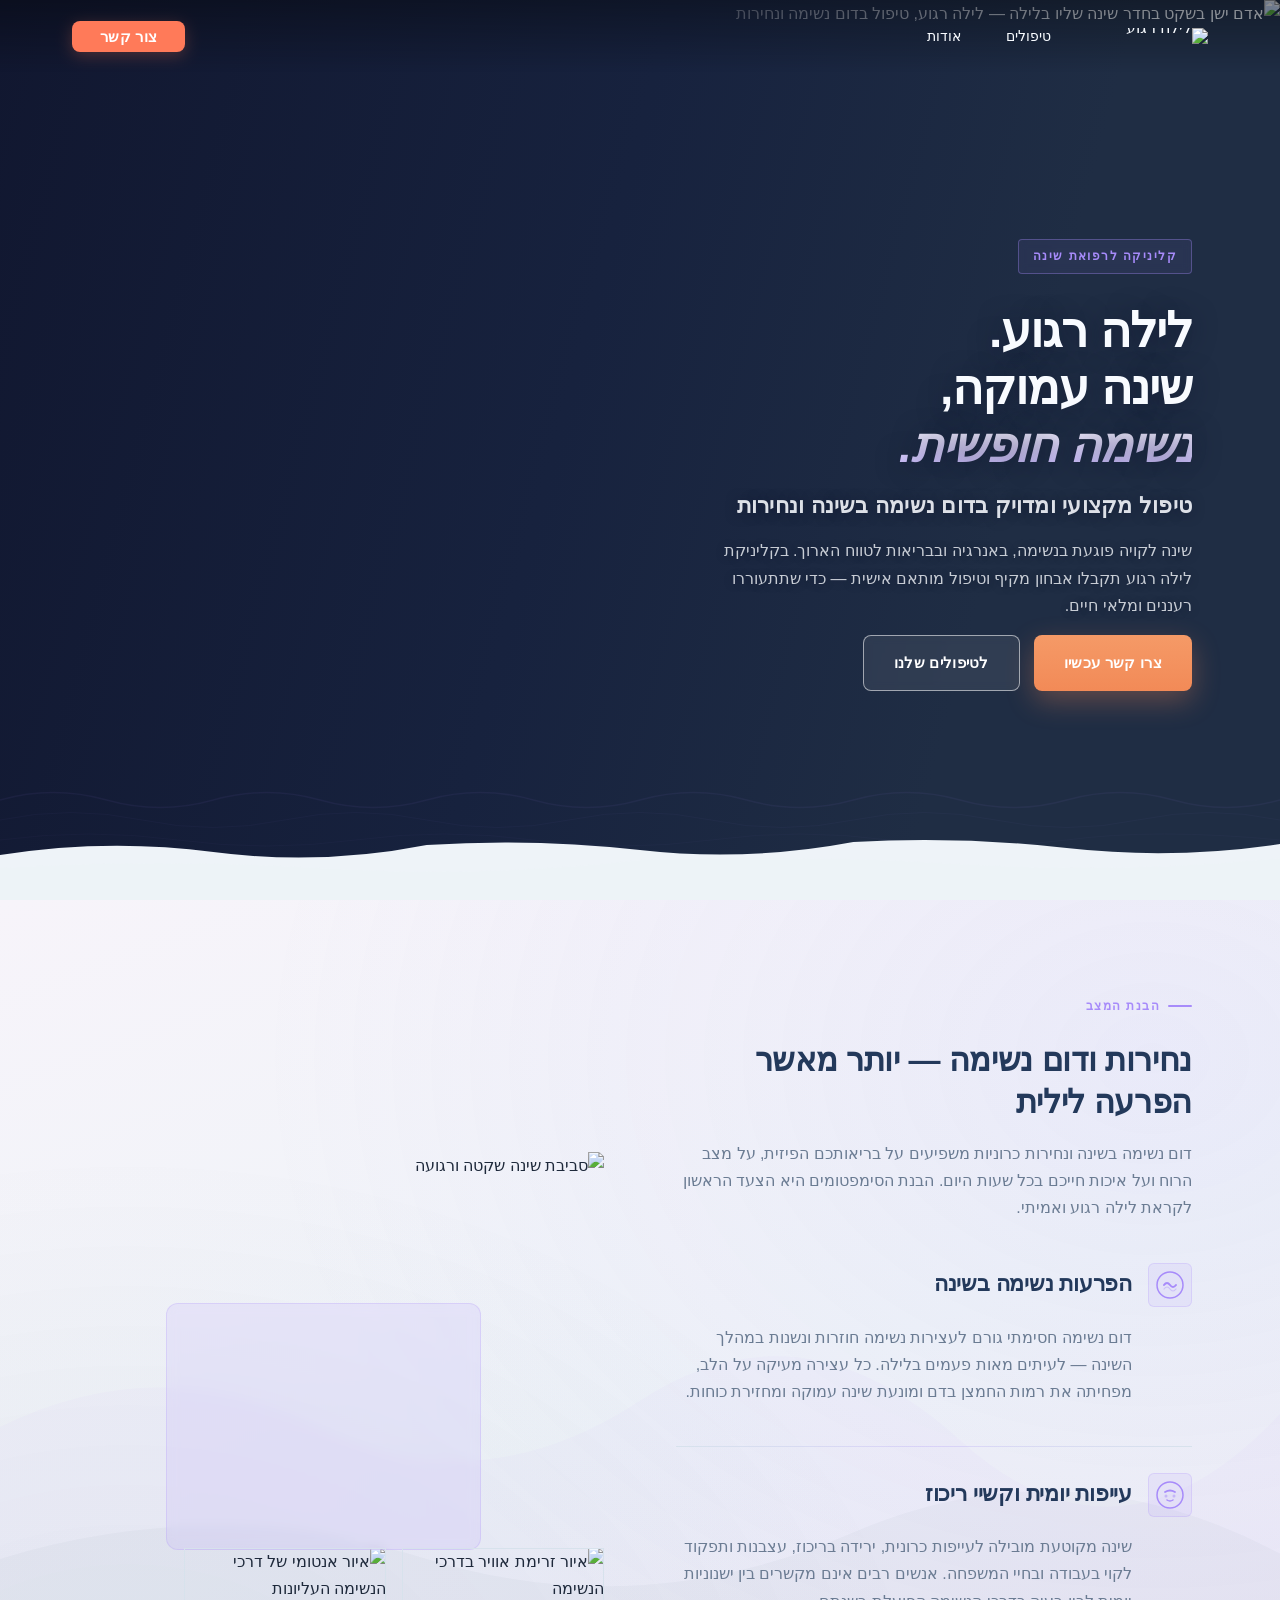
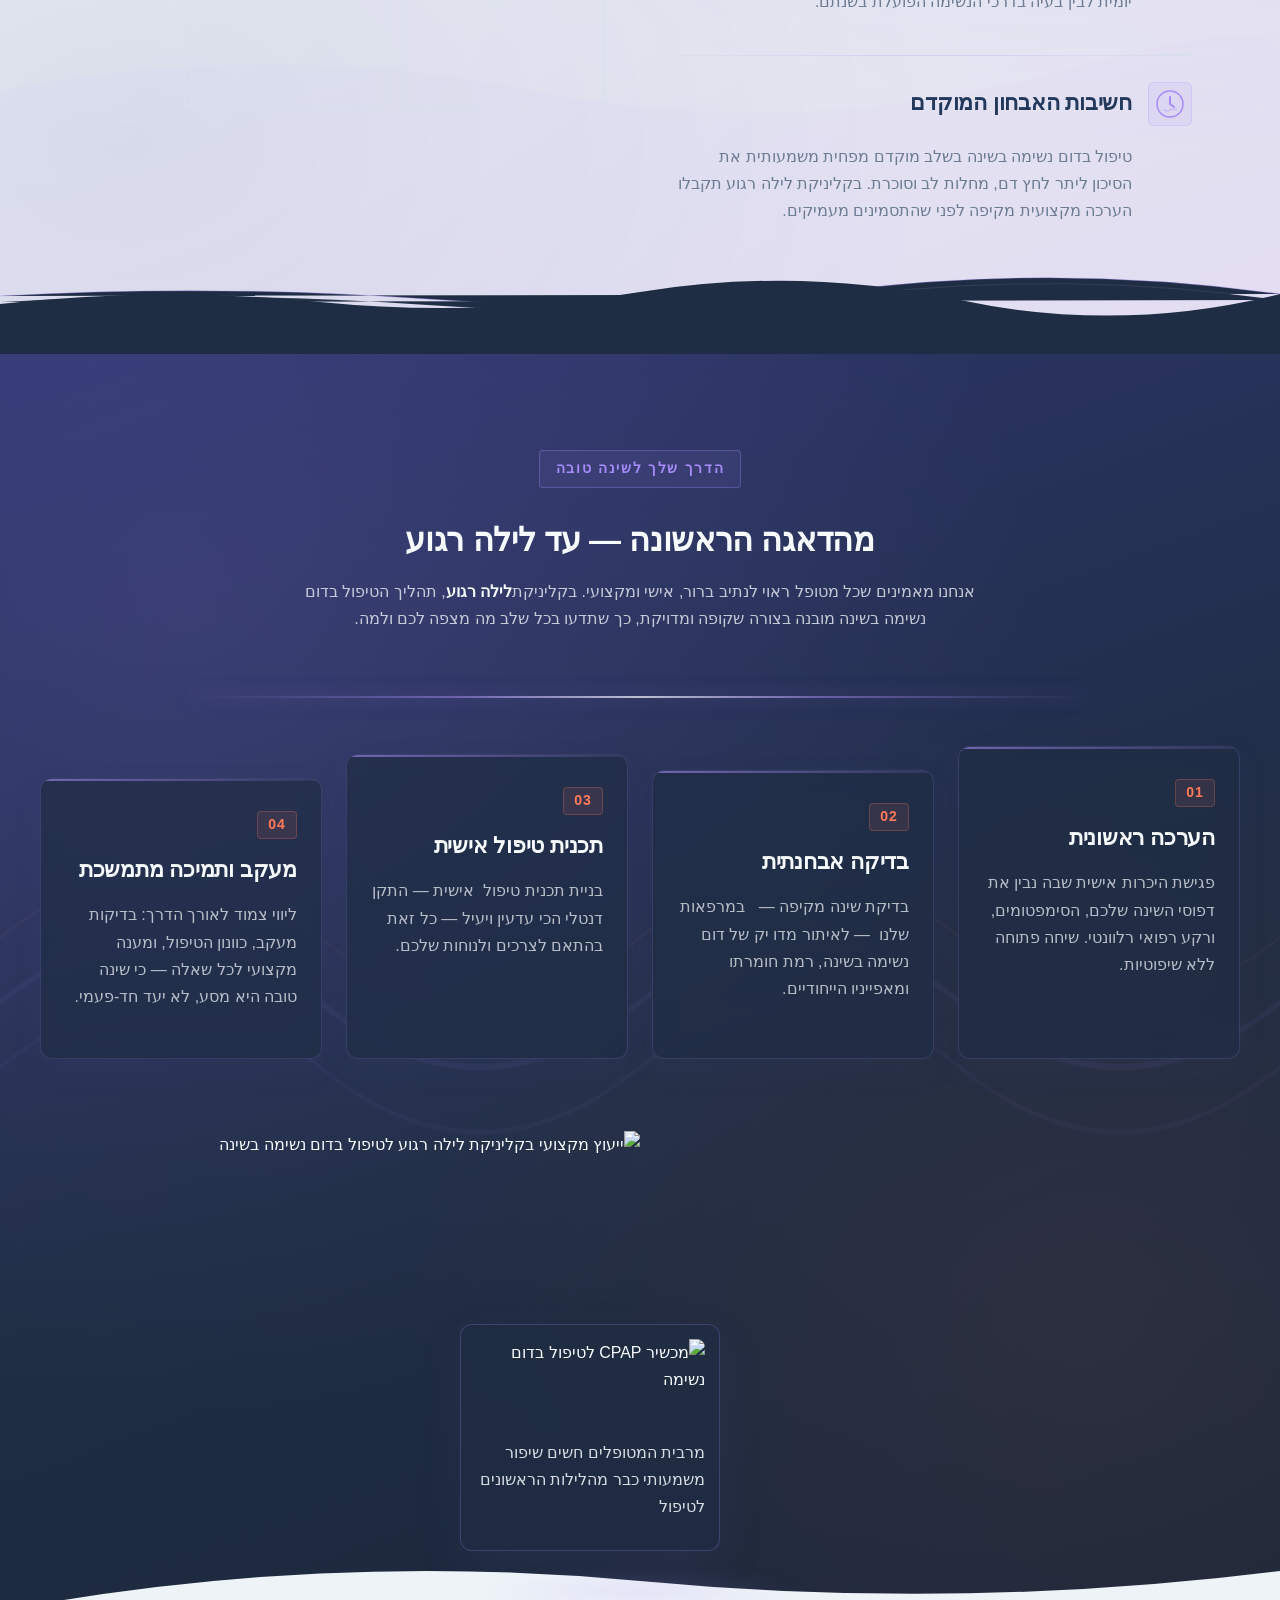
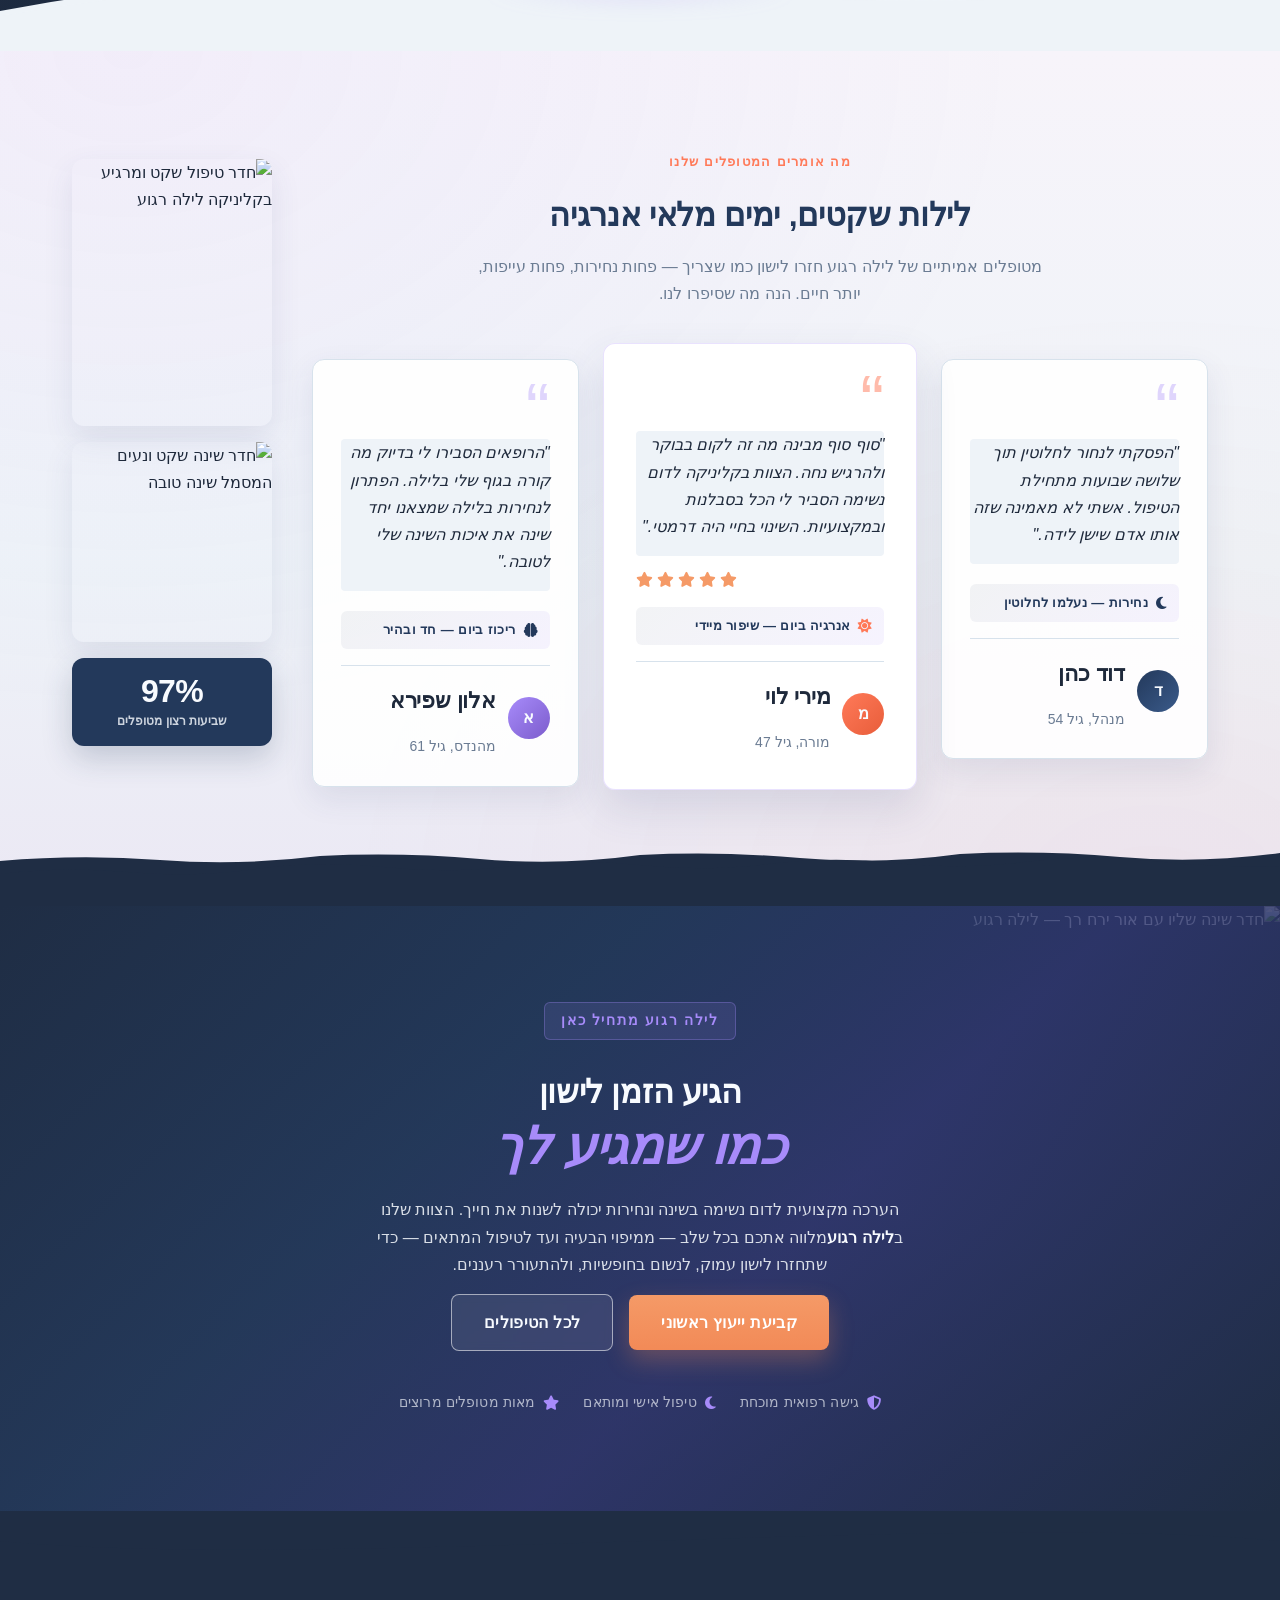
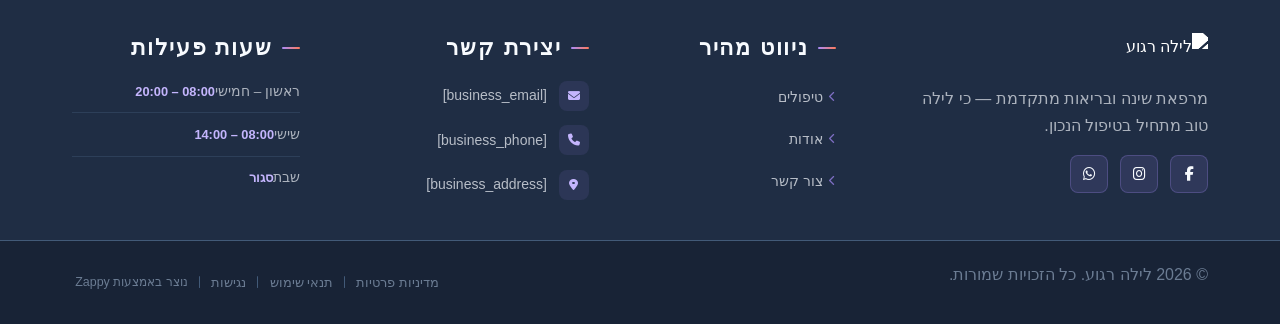
==== public/index.html @ 63074219 "Incremental sync: 1 page(s) — update_text" ====
<!doctype html><html dir="rtl" lang="he"><head><meta charset="UTF-8"><meta content="width=device-width,initial-scale=1" name="viewport"><meta content="index, follow" name="robots"><title>תישן סוף סוף בשקט הלילה — לילה רגוע</title><meta content="סובל מדום נשימה בשינה או נחירות מתישות? קליניקת לילה רגוע מציעה פתרונות רפואיים מתקדמים שישנו את חייך. קבל שינה עמוקה ובריאה — כבר הלילה." name="description"><meta content="לילה רגוע, טיפול בדום נשימה בשינה, פתרון לנחירות בלילה, קליניקה לדום נשימה, שיפור איכות השינה" name="keywords"><link href="/assets/favicon.ico" rel="icon" type="image/x-icon"><link href="/assets/favicon-16x16.png" rel="icon" type="image/png" sizes="16x16"><link href="/assets/favicon-32x32.png" rel="icon" type="image/png" sizes="32x32"><link href="/assets/favicon-48x48.png" rel="icon" type="image/png" sizes="48x48"><link href="/assets/favicon-192x192.png" rel="icon" type="image/png" sizes="192x192"><link href="/assets/favicon-512x512.png" rel="icon" type="image/png" sizes="512x512"><link href="/assets/apple-touch-icon.png" rel="apple-touch-icon"><script>!function(){"use strict";var t="9d8ff064-70f7-48c0-a234-11e7ed7a91ac",e="https://api.zappy5.com/api/analytics/track",a=18e5,n=2592e6,o=!0,i=!0,r=!0;var s=function(){var e="zappy_visitor_"+t,a=null;try{if(a=localStorage.getItem(e)){var o=JSON.parse(a),i=Date.now();if(i-o.created<n)return o.lastSeen=i,localStorage.setItem(e,JSON.stringify(o)),o.id}}catch(t){console.warn("Zappy Analytics: LocalStorage not available")}var r="zv_"+Date.now()+"_"+Math.random().toString(36).substr(2,9);try{localStorage.setItem(e,JSON.stringify({id:r,created:Date.now(),lastSeen:Date.now()}))}catch(t){}return r}(),c=function(){var e="zappy_session_"+t,n=null;try{if(n=sessionStorage.getItem(e)){var o=JSON.parse(n),i=Date.now();if(i-o.timestamp<a)return o.timestamp=i,sessionStorage.setItem(e,JSON.stringify(o)),o.id}}catch(t){console.warn("Zappy Analytics: SessionStorage not available")}var r="zs_"+Date.now()+"_"+Math.random().toString(36).substr(2,9);try{sessionStorage.setItem(e,JSON.stringify({id:r,timestamp:Date.now()}))}catch(t){}return r}();function l(a,n){n=n||{};var o={website_id:t,event_type:a,page_path:window.location.pathname,referrer:document.referrer||"direct",visitor_id:s,session_id:c,metadata:n};if(navigator.sendBeacon){var i=new Blob([JSON.stringify(o)],{type:"application/json"});navigator.sendBeacon(e,i)}else fetch(e,{method:"POST",headers:{"Content-Type":"application/json"},body:JSON.stringify(o),keepalive:!0}).catch(function(t){console.warn("Zappy Analytics: Failed to track event",t)})}o&&l("pageview",{title:document.title,url:window.location.href}),i&&document.addEventListener("click",function(t){var e=t.target;if("BUTTON"===e.tagName||e.closest("button")){var a="BUTTON"===e.tagName?e:e.closest("button");l("click",{element:"button",text:a.textContent.trim().substring(0,100),id:a.id||null,class:a.className||null})}else if("A"===e.tagName||e.closest("a")){var n="A"===e.tagName?e:e.closest("a");l("navigation",{element:"link",text:n.textContent.trim().substring(0,100),href:n.href,external:n.hostname!==window.location.hostname})}},!0),r&&document.addEventListener("submit",function(t){var e=t.target;l("form_submit",{form_id:e.id||null,form_name:e.name||null,form_action:e.action||null,form_method:e.method||"GET"})},!0);var d=Date.now();window.addEventListener("beforeunload",function(){l("page_unload",{time_on_page:Math.floor((Date.now()-d)/1e3),page_path:window.location.pathname})}),window.zappyAnalytics={track:l,getVisitorId:function(){return s},getSessionId:function(){return c}}}()</script><meta content="תישן סוף סוף בשקט הלילה — לילה רגוע" property="og:title"><meta content="סובל מדום נשימה בשינה או נחירות מתישות? קליניקת לילה רגוע מציעה פתרונות רפואיים מתקדמים שישנו את חייך. קבל שינה עמוקה ובריאה — כבר הלילה." property="og:description"><meta content="summary_large_image" name="twitter:card"><meta content="תישן סוף סוף בשקט הלילה — לילה רגוע" name="twitter:title"><meta content="סובל מדום נשימה בשינה או נחירות מתישות? קליניקת לילה רגוע מציעה פתרונות רפואיים מתקדמים שישנו את חייך. קבל שינה עמוקה ובריאה — כבר הלילה." name="twitter:description"><meta content="website" property="og:type"><meta content="he_IL" property="og:locale"><link href="https://cdnjs.cloudflare.com/ajax/libs/font-awesome/6.4.0/css/all.min.css" rel="stylesheet"><link href="/assets/favicon.ico" rel="icon" type="image/x-icon"><link href="/assets/favicon-16x16.png" rel="icon" type="image/png" sizes="16x16"><link href="/assets/favicon-32x32.png" rel="icon" type="image/png" sizes="32x32"><link href="/assets/favicon-48x48.png" rel="icon" type="image/png" sizes="48x48"><link href="/assets/favicon-192x192.png" rel="icon" type="image/png" sizes="192x192"><link href="/assets/favicon-512x512.png" rel="icon" type="image/png" sizes="512x512"><link href="/assets/apple-touch-icon.png" rel="apple-touch-icon"><link href="https://cdn.jsdelivr.net/npm/vanilla-cookieconsent@3/dist/cookieconsent.css" rel="stylesheet"><script src="https://cdn.jsdelivr.net/npm/vanilla-cookieconsent@3/dist/cookieconsent.umd.js"></script><script src="https://cdn.jsdelivr.net/gh/mickidum/acc_toolbar/acctoolbar/acctoolbar.min.js"></script><link href="/styles.css" rel="stylesheet"><style id="zappy-dropdown-submenu-styles">#navMenu li:has(.sub-menu),.nav-menu li:has(.sub-menu),.navbar li:has(.sub-menu),nav li:has(.sub-menu){position:relative}#navMenu .sub-menu,.nav-menu .sub-menu,.navbar .sub-menu,nav .sub-menu{display:block!important;position:absolute!important;top:100%;left:0;min-width:220px;background:#fff;border-radius:8px;box-shadow:0 8px 25px rgba(0,0,0,.15);padding:8px 0;opacity:0;visibility:hidden;transform:translateY(10px);transition:all .3s ease;z-index:1000;list-style:none;pointer-events:none}#navMenu li:hover>.sub-menu,.nav-menu li:hover>.sub-menu,.navbar li:hover>.sub-menu,nav li:hover>.sub-menu{opacity:1!important;visibility:visible!important;transform:translateY(0)!important;pointer-events:auto!important}.sub-menu li{list-style:none;margin:0;padding:0}.sub-menu a{display:block!important;padding:10px 16px!important;color:var(--text-dark,#333)!important;font-weight:500;text-decoration:none;white-space:nowrap;transition:background-color .2s}.sub-menu .zappy-nav-child>a{padding-left:28px!important;font-size:.9em!important;opacity:.85!important}[dir=rtl] .sub-menu .zappy-nav-child>a,html[lang=ar] .sub-menu .zappy-nav-child>a,html[lang=he] .sub-menu .zappy-nav-child>a{padding-left:10px!important;padding-right:28px!important}.sub-menu .zappy-nav-parent>a{font-weight:600!important}.sub-menu a:hover{background-color:#f5f5f5}[dir=rtl] .nav-menu .sub-menu,[dir=rtl] .navbar .sub-menu,[dir=rtl] nav .sub-menu,html[lang=ar] .nav-menu .sub-menu,html[lang=ar] .navbar .sub-menu,html[lang=ar] nav .sub-menu,html[lang=he] .nav-menu .sub-menu,html[lang=he] .navbar .sub-menu,html[lang=he] nav .sub-menu{left:auto!important;right:0!important}.sub-menu:empty,.sub-menu:not(:has(li)):not(:has(> a)),.sub-menu:not(:has(li:not(.zappy-hidden-menu-item))):not(:has(> a)){display:none!important;opacity:0!important;visibility:hidden!important;pointer-events:none!important}li:has(.menu-group-title):hover>.sub-menu{opacity:1!important;visibility:visible!important;transform:translateY(0)!important;pointer-events:auto!important}#navMenu>li>.menu-group-title,.nav-menu>li>.menu-group-title{display:inline-block;padding:.5rem 1rem;cursor:default;user-select:none}@media (max-width:768px){#navMenu .sub-menu,.nav-menu .sub-menu,.navbar .sub-menu,nav .sub-menu{position:static!important;transform:none!important;box-shadow:none!important;background:0 0!important;max-height:0;overflow:hidden;opacity:0;visibility:hidden;transition:max-height .3s ease,opacity .3s ease;padding:0!important;border-radius:0!important}#navMenu .sub-menu.mobile-expanded,.nav-menu .sub-menu.mobile-expanded,.navbar .sub-menu.mobile-expanded{max-height:none!important;overflow-y:visible!important;opacity:1!important;visibility:visible!important;padding:8px 0 8px 16px!important}[dir=rtl] .sub-menu.mobile-expanded,html[lang=he] .sub-menu.mobile-expanded{padding:8px 16px 8px 0!important}#navMenu li:hover>.sub-menu,.nav-menu li:hover>.sub-menu,.navbar li:hover>.sub-menu,nav li:hover>.sub-menu{opacity:0;visibility:hidden;pointer-events:none}#navMenu li>.sub-menu.mobile-expanded,.nav-menu li>.sub-menu.mobile-expanded,.navbar li>.sub-menu.mobile-expanded,nav li>.sub-menu.mobile-expanded{opacity:1!important;visibility:visible!important;pointer-events:auto!important}#navMenu li:has(.sub-menu),.nav-menu li:has(.sub-menu),.navbar li:has(.sub-menu),nav li:has(.sub-menu){display:flex!important;flex-wrap:wrap!important;align-items:center!important;position:relative!important;min-height:44px!important}#navMenu li:has(.sub-menu)>a,.nav-menu li:has(.sub-menu)>a,.navbar li:has(.sub-menu)>a,nav li:has(.sub-menu)>a{flex:1!important;min-width:0!important}#navMenu li:has(.sub-menu)>.menu-group-title,.nav-menu li:has(.sub-menu)>.menu-group-title,.navbar li:has(.sub-menu)>.menu-group-title,nav li:has(.sub-menu)>.menu-group-title{flex:1!important;min-width:0!important;padding:0!important;line-height:inherit!important}#navMenu li:has(.sub-menu)>.sub-menu,.nav-menu li:has(.sub-menu)>.sub-menu,.navbar li:has(.sub-menu)>.sub-menu,nav li:has(.sub-menu)>.sub-menu{flex-basis:100%!important;width:100%!important}#navMenu li:has(.sub-menu)>a [class*=arrow],#navMenu li:has(.sub-menu)>a [class*=chevron],.nav-menu li:has(.sub-menu)>a .fa-angle-down,.nav-menu li:has(.sub-menu)>a .fa-chevron-down,.nav-menu li:has(.sub-menu)>a [class*=arrow],.nav-menu li:has(.sub-menu)>a [class*=chevron],nav li:has(.sub-menu)>a [class*=arrow],nav li:has(.sub-menu)>a [class*=chevron]{display:none!important;visibility:hidden!important}.mobile-submenu-toggle{display:flex!important;align-items:center!important;justify-content:center!important;width:44px!important;height:auto!important;background:0 0!important;border:none!important;cursor:pointer!important;color:var(--text-dark)!important;position:static!important;flex-shrink:0!important;align-self:stretch!important;z-index:2!important;padding:0!important;margin:0!important}.mobile-submenu-toggle::after{content:''!important;width:0!important;height:0!important;border-left:6px solid transparent!important;border-right:6px solid transparent!important;border-top:7px solid currentColor!important;transition:transform .3s ease!important}.mobile-submenu-toggle.expanded::after{transform:rotate(180deg)!important}.sub-menu a{padding:10px 0!important;display:block!important;color:var(--text-dark)!important;white-space:normal!important}.sub-menu .zappy-nav-child>a{padding-left:28px!important;font-size:.9em!important;opacity:.85!important}[dir=rtl] .sub-menu .zappy-nav-child>a,html[lang=ar] .sub-menu .zappy-nav-child>a,html[lang=he] .sub-menu .zappy-nav-child>a{padding-left:0!important;padding-right:28px!important}.sub-menu .zappy-nav-parent>a{font-weight:600!important}#navMenu.active,.nav-menu.active{max-width:100vw!important;overflow-x:hidden!important;box-sizing:border-box!important}.navbar .sub-menu li a,.zappy-products-dropdown .sub-menu a,nav.navbar .sub-menu li a{color:var(--text-dark)!important}}@media (min-width:769px){.mobile-submenu-toggle{display:none!important}}</style><style id="mobile-lang-menu-deployed-css">@media (max-width:768px){.lang-switcher,.nav-container .lang-switcher,.nav-cta-container .lang-switcher,.nav-ecommerce-icons .lang-switcher,.nav-icons-left .lang-switcher,.navbar .lang-switcher,.navbar .nav-cta-container .lang-switcher{display:none!important}.mobile-lang-menu{width:100%;border-top:1px solid rgba(128,128,128,.2);padding:8px 0 0 0;margin-top:8px}.mobile-lang-toggle{display:flex!important;align-items:center;justify-content:space-between;width:100%;padding:12px 16px;background:0 0;border:none;cursor:pointer;font-size:15px;color:inherit;font-family:inherit}.mobile-lang-toggle::after{content:'';display:inline-block;width:8px;height:8px;border-right:2px solid currentColor;border-bottom:2px solid currentColor;transform:rotate(45deg);transition:transform .3s ease;margin-left:8px}.mobile-lang-toggle.expanded::after{transform:rotate(-135deg)}.mobile-lang-options{max-height:0;overflow:hidden;transition:max-height .3s ease}.mobile-lang-options.expanded{max-height:300px}.mobile-lang-option{display:flex!important;align-items:center;gap:10px;padding:10px 24px;text-decoration:none;color:inherit;font-size:14px;font-family:inherit}.mobile-lang-option:hover{background:rgba(128,128,128,.1)}.mobile-lang-option.active{font-weight:600;opacity:.7;pointer-events:none}.mobile-lang-option img{width:20px;height:20px;border-radius:50%}}@media (min-width:769px){.mobile-lang-menu{display:none!important}}</style><style id="zappy-widget-visibility">#mic-access-tool-box,#mic-access-tool-general-button,#mic-init-access-tool #mic-access-tool-box,#mic-init-access-tool #mic-access-tool-general-button,#mic-init-access-tool .mic-access-tool-general-button,._access-icon,._access-menu,.mic-access-tool-box,.mic-access-tool-general-button,div[id*=mic-access-tool-box]{display:none!important;visibility:hidden!important;opacity:0!important;pointer-events:none!important}</style></head><body><nav class="navbar" dir="rtl"><button aria-label="Menu" class="mobile-toggle" id="mobileToggle"><svg viewBox="0 0 24 24" height="24" width="24" fill="none" class="hamburger-icon"><path d="M3 12h18M3 6h18M3 18h18" stroke="currentColor" stroke-width="2" stroke-linecap="round"></path></svg><svg viewBox="0 0 24 24" height="24" width="24" fill="none" class="close-icon" style="display:none"><path d="M18 6L6 18M6 6l12 12" stroke="currentColor" stroke-width="2" stroke-linecap="round"></path></svg></button><button aria-label="Call" class="phone-header-btn" data-phone="[business_phone]"><svg viewBox="0 0 24 24" height="20" width="20" fill="currentColor"><path d="M22 16.92v3a2 2 0 0 1-2.18 2 19.79 19.79 0 0 1-8.63-3.07 19.5 19.5 0 0 1-6-6 19.79 19.79 0 0 1-3.07-8.67A2 2 0 0 1 4.11 2h3a2 2 0 0 1 2 1.72 12.84 12.84 0 0 0 .7 2.81 2 2 0 0 1-.45 2.11L8.09 9.91a16 16 0 0 0 6 6l1.27-1.27a2 2 0 0 1 2.11-.45 12.84 12.84 0 0 0 2.81.7A2 2 0 0 1 22 16.92z"></path></svg></button><div class="nav-container"><div class="nav-right-group"><div class="nav-brand"><a href="/" class="logo-link"><img alt="לילה רגוע" src="/assets/logo.webp" class="logo"></a></div><ul class="nav-menu" id="navMenu"><li><a href="/treatments">טיפולים</a></li><li><a href="/about">אודות</a></li></ul></div><div class="nav-cta-container"><a href="/contact" class="nav-cta-btn">צור קשר</a></div></div></nav><script>window.addEventListener("load",function(){const e=document.querySelector(".navbar, nav, header");if(!e)return void console.log("[Navbar] Navbar element not found");let t=document.getElementById("mobileToggle")||document.querySelector(".mobile-toggle")||document.querySelector(".hamburger")||document.querySelector(".hamburger-menu")||document.querySelector(".menu-toggle")||document.querySelector(".burger-menu")||document.querySelector('[aria-label="Menu"]')||document.querySelector('[aria-label="תפריט"]');const o=document.querySelector(".phone-header-btn"),n=window.getComputedStyle(e);let r=n.backgroundColor;if(console.log("[Navbar] Initial navbar background:",r),"transparent"===r||"rgba(0, 0, 0, 0)"===r||r.startsWith("rgba")&&r.includes(", 0)")){const e=n.backgroundImage;if(e&&"none"!==e)console.log("[Navbar] Navbar has background image/gradient, using dark text"),r="rgb(240, 240, 240)";else{const e=window.getComputedStyle(document.body).backgroundColor;console.log("[Navbar] Navbar transparent, using body background:",e),r=e}}const i=r.match(/\d+/g);if(i&&i.length>=3){const e=(.299*parseInt(i[0])+.587*parseInt(i[1])+.114*parseInt(i[2]))/255;console.log("[Navbar] Mobile button colors preserved from Claude CSS (luminance:",e.toFixed(2)+")");const n=document.createElement("style");n.id="zappy-mobile-nav-fix";document.documentElement.lang;document.documentElement.dir,n.textContent='\n        /* Hide mobile buttons on desktop, show only on mobile */\n        @media (min-width: 769px) {\n          .mobile-toggle,\n          .phone-header-btn {\n            display: none !important;\n          }\n        }\n        \n        /* Show and position mobile buttons correctly on mobile */\n        @media (max-width: 768px) {\n          .mobile-toggle,\n          .phone-header-btn {\n            position: absolute !important;\n            top: 50% !important;\n            transform: translateY(-50%) !important;\n            z-index: 1001 !important;\n            display: flex !important;\n            align-items: center !important;\n            justify-content: center !important;\n            width: 36px !important;\n            height: 36px !important;\n            border-radius: 50% !important;\n            border: none !important;\n            cursor: pointer !important;\n            padding: 6px !important;\n            background: none !important;\n            color: var(--nav-text, var(--text-dark)) !important;\n          }\n          \n          /* LTR positioning (default): hamburger LEFT, phone RIGHT */\n          html:not([dir="rtl"]):not([lang="he"]):not([lang="ar"]) .mobile-toggle,\n          html[dir="ltr"] .mobile-toggle {\n            left: 12px !important;\n            right: auto !important;\n          }\n          html:not([dir="rtl"]):not([lang="he"]):not([lang="ar"]) .phone-header-btn,\n          html[dir="ltr"] .phone-header-btn {\n            right: 12px !important;\n            left: auto !important;\n          }\n          \n          /* RTL positioning: hamburger RIGHT, phone LEFT */\n          html[dir="rtl"] .mobile-toggle,\n          html[lang="he"] .mobile-toggle,\n          html[lang="ar"] .mobile-toggle {\n            right: 12px !important;\n            left: auto !important;\n          }\n          html[dir="rtl"] .phone-header-btn,\n          html[lang="he"] .phone-header-btn,\n          html[lang="ar"] .phone-header-btn {\n            left: 12px !important;\n            right: auto !important;\n          }\n          \n          /* CRITICAL: Ensure nav-container has min-height on mobile */\n          /* All children are positioned absolutely/fixed on mobile, so height:auto collapses to 0 */\n          .nav-container {\n            min-height: 70px !important;\n            position: relative !important;\n          }\n          \n          /* Ensure SVG icons are properly sized and inherit color */\n          .mobile-toggle svg,\n          .phone-header-btn svg {\n            width: 24px !important;\n            height: 24px !important;\n            /* Don\'t force display - let JavaScript control hamburger/close toggle */\n          }\n          \n          /* Reset nav-cta-container on mobile - remove desktop box-shadow/padding */\n          /* that creates a visible ghost box when CTA button is hidden */\n          .nav-cta-container {\n            box-shadow: none !important;\n            padding: 0 !important;\n          }\n          \n          /* Hide nav-cta-container entirely on mobile when there\'s no lang-switcher */\n          /* (only the CTA button is inside, and it\'s hidden on mobile) */\n          .nav-cta-container:not(:has(.lang-switcher)) {\n            display: none !important;\n          }\n          \n          /* CRITICAL: Prevent hero image fade gradient from bleeding over headline text */\n          /* The .image-fade-gradient has bottom: -30px (extends below parent) */\n          /* On mobile stacked layout, this overlaps the h1 text below the image */\n          .hero-image-column {\n            overflow: hidden !important;\n          }\n          .image-fade-gradient {\n            bottom: 0 !important;\n          }\n          \n          /* Hide desktop language switcher on mobile - hamburger menu handles it */\n          /* High specificity to override stored CSS */\n          .lang-switcher,\n          .nav-cta-container .lang-switcher,\n          .nav-container .lang-switcher,\n          .navbar .lang-switcher,\n          .navbar .nav-cta-container .lang-switcher {\n            display: none !important;\n          }\n        }\n      ';const r=document.getElementById("zappy-mobile-nav-fix");r&&r.remove(),document.head.appendChild(n),console.log("[Navbar] Critical CSS injected for mobile nav positioning");const l=window.innerWidth<=768;if(t){const e=t.querySelector(".hamburger-icon"),o=t.querySelector(".close-icon");e&&(e.style.setProperty("width","24px","important"),e.style.setProperty("height","24px","important"),e.style.setProperty("display","block","important")),o&&(o.style.setProperty("width","24px","important"),o.style.setProperty("height","24px","important"),o.style.setProperty("display","none","important")),l?(t.style.setProperty("position","absolute","important"),t.style.setProperty("top","50%","important"),t.style.setProperty("transform","translateY(-50%)","important"),t.style.setProperty("z-index","1001","important"),t.style.removeProperty("left"),t.style.removeProperty("right"),console.log("[Navbar] Mobile toggle positioning applied (mobile viewport)")):(t.style.removeProperty("position"),t.style.removeProperty("top"),t.style.removeProperty("transform"),t.style.removeProperty("z-index"),t.style.removeProperty("left"),t.style.removeProperty("right"),console.log("[Navbar] Desktop viewport - cleared mobile toggle inline positioning"))}if(o){const e=o.querySelector("svg");e&&(e.style.width="24px",e.style.height="24px",e.setAttribute("width","24"),e.setAttribute("height","24")),l?(o.style.setProperty("position","absolute","important"),o.style.setProperty("top","50%","important"),o.style.setProperty("transform","translateY(-50%)","important"),o.style.setProperty("z-index","1001","important"),o.style.removeProperty("left"),o.style.removeProperty("right"),console.log("[Navbar] Phone button positioning applied (mobile viewport)")):(o.style.removeProperty("position"),o.style.removeProperty("top"),o.style.removeProperty("transform"),o.style.removeProperty("z-index"),o.style.removeProperty("left"),o.style.removeProperty("right"),console.log("[Navbar] Desktop viewport - cleared phone button inline positioning"))}}else console.log("[Navbar] Could not parse background color:",r);t=document.getElementById("mobileToggle")||document.querySelector(".mobile-toggle")||document.querySelector(".hamburger")||document.querySelector(".hamburger-menu")||document.querySelector(".menu-toggle")||document.querySelector(".burger-menu")||document.querySelector('[aria-label="Menu"]')||document.querySelector('[aria-label="תפריט"]');const l=document.getElementById("navMenu")||document.querySelector(".nav-menu")||document.querySelector(".nav-links")||document.querySelector("nav ul:not(.submenu)");if(!t||!l)return void console.log("[Navbar] Mobile toggle or menu not found:",{toggle:!!t,menu:!!l});l.id||(l.id="navMenu"),console.log("[Navbar] Initializing mobile menu...");const a=t.cloneNode(!0);t.parentNode.replaceChild(a,t),a.addEventListener("click",function(e){e.preventDefault(),e.stopPropagation();const t=this.querySelector(".hamburger-icon"),o=this.querySelector(".close-icon");l.classList.contains("active")?(l.classList.remove("active"),t&&t.style.setProperty("display","block","important"),o&&o.style.setProperty("display","none","important"),document.body.style.overflow="",console.log("[Navbar] Menu closed")):(l.classList.add("active"),t&&t.style.setProperty("display","none","important"),o&&o.style.setProperty("display","block","important"),document.body.style.overflow="hidden",console.log("[Navbar] Menu opened"))}),l.querySelectorAll("a").forEach(function(e){e.addEventListener("click",function(){if("#"===this.getAttribute("href"))return;const e=a.querySelector(".hamburger-icon"),t=a.querySelector(".close-icon");l.classList.remove("active"),e&&e.style.setProperty("display","block","important"),t&&t.style.setProperty("display","none","important"),document.body.style.overflow="",console.log("[Navbar] Menu closed (link clicked)")})});var s=l.querySelectorAll(".dropdown-toggle");s.forEach(function(e){e.addEventListener("click",function(e){e.preventDefault(),e.stopPropagation();var t=this.closest(".nav-dropdown");t&&(t.parentNode.querySelectorAll(".nav-dropdown.open").forEach(function(e){e!==t&&e.classList.remove("open")}),t.classList.toggle("open"),console.log("[Navbar] Dropdown toggled:",t.classList.contains("open")?"open":"closed"))})}),document.addEventListener("click",function(e){e.target.closest(".nav-dropdown")||document.querySelectorAll(".nav-dropdown.open").forEach(function(e){e.classList.remove("open")})}),console.log("[Navbar] Dropdown handlers initialized for "+s.length+" dropdowns"),o&&o.addEventListener("click",function(){const e=document.querySelectorAll('a[href^="tel:"]'),t=e.length>0?e[0].getAttribute("href").replace("tel:",""):"[business_phone]";window.location.href="tel:"+t,console.log("[Navbar] Phone button clicked")}),console.log("[Navbar] Mobile menu initialized successfully");const p=function(){const e=document.querySelector(".whatsapp-float");e&&(window.innerWidth>=769?(e.style.setProperty("display","none","important"),e.style.setProperty("visibility","hidden","important"),e.style.setProperty("opacity","0","important"),e.style.setProperty("pointer-events","none","important"),console.log("[WhatsApp] Button hidden on desktop")):(e.style.removeProperty("display"),e.style.removeProperty("visibility"),e.style.removeProperty("opacity"),e.style.removeProperty("pointer-events"),console.log("[WhatsApp] Button visible on mobile")))};let c;p(),window.addEventListener("resize",function(){clearTimeout(c),c=setTimeout(p,100)})})</script><main><section class="index-hero-section" data-layout-spec="בית-hero" dir="rtl" data-hero-type="fullscreen-scrim"><div class="index-hero-bg"><img alt="אדם ישן בשקט בחדר שינה שליו בלילה — לילה רגוע, טיפול בדום נשימה ונחירות" src="/assets/site-index-hero-image-1.webp" data-context="Dark atmospheric twilight bedroom scene for a sleep apnea and snoring medical clinic called Peaceful Night. Serene nighttime atmosphere with deep navy and indigo tones. A person sleeping peacefully in a calm, dimly lit bedroom with soft moonlight filtering through sheer curtains. The mood is medically reassuring and deeply tranquil — not dramatic or clinical. Subtle blue-purple gradient lighting, crisp white bedding, faint breathing-wave light patterns in the background. Premium sleep health editorial photography style." data-placeholder="index-hero-image-1" height="900" width="1440" data-hero-bg="true"></div><div class="index-hero-scrim" aria-hidden="true"></div><div class="index-hero-wave-texture" aria-hidden="true"><svg viewBox="0 0 1440 200" xmlns="http://www.w3.org/2000/svg" preserveAspectRatio="none" aria-hidden="true" data-no-icon-edit="true" class="index-hero-breath-wave"><path d="M0,100 Q60,85 120,100 T240,100 T360,100 T480,100 T600,100 T720,100 T840,100 T960,100 T1080,100 T1200,100 T1320,100 T1440,100" fill="none" stroke="rgba(167,139,250,0.06)" stroke-width="1.5"></path><path d="M0,120 Q80,105 160,120 T320,120 T480,120 T640,120 T800,120 T960,120 T1120,120 T1280,120 T1440,120" fill="none" stroke="rgba(167,139,250,0.04)" stroke-width="1"></path><path d="M0,140 Q100,128 200,140 T400,140 T600,140 T800,140 T1000,140 T1200,140 T1440,140" fill="none" stroke="rgba(167,139,250,0.03)" stroke-width="1"></path></svg></div><div class="index-hero-container"><div class="index-hero-content"><span class="index-hero-label">קליניקה לרפואת שינה</span><h1 class="index-hero-h1">לילה רגוע.<br>שינה עמוקה,<br><em class="index-hero-serif">נשימה חופשית.</em></h1><h3 class="index-hero-h3">טיפול מקצועי ומדויק בדום נשימה בשינה ונחירות</h3><p class="index-hero-body">שינה לקויה פוגעת בנשימה, באנרגיה ובבריאות לטווח הארוך. בקליניקת לילה רגוע תקבלו אבחון מקיף וטיפול מותאם אישית — כדי שתתעוררו רעננים ומלאי חיים.</p><div class="index-hero-ctas"><a href="/contact" class="index-hero-btn-primary">צרו קשר עכשיו</a><a href="/treatments" class="index-hero-btn-secondary">לטיפולים שלנו</a></div></div></div><div class="index-hero-divider-wrapper"><svg viewBox="0 0 1440 90" xmlns="http://www.w3.org/2000/svg" preserveAspectRatio="none" aria-hidden="true" data-no-icon-edit="true"><path d="M0,90 L0,45 Q120,28 240,42 T480,35 Q600,28 720,40 T960,32 Q1080,26 1200,38 T1440,34 L1440,90 Z" fill="#EEF3F8"></path><path d="M0,90 L0,58 Q180,48 360,58 T720,50 Q900,44 1080,54 T1440,48 L1440,90 Z" fill="#EEF3F8" opacity="0.5"></path></svg></div></section><section class="index-conditions-section" data-layout-spec="בית-conditions" dir="rtl"><div class="index-conditions-section__topo-bg" aria-hidden="true"><svg viewBox="0 0 1200 400" xmlns="http://www.w3.org/2000/svg" preserveAspectRatio="none" aria-hidden="true" data-no-icon-edit="true" height="100%" width="100%"><path d="M0,200 Q150,170 300,200 T600,190 T900,205 T1200,195 L1200,400 L0,400 Z" fill="rgba(167,139,250,0.04)"></path><path d="M0,250 Q200,225 400,250 T800,240 T1200,248 L1200,400 L0,400 Z" fill="rgba(35,57,91,0.03)"></path><path d="M0,300 Q250,280 500,300 T1000,292 T1200,298 L1200,400 L0,400 Z" fill="rgba(167,139,250,0.03)"></path></svg></div><div class="index-conditions-section__container"><div class="index-conditions-section__text-col"><div class="index-conditions-section__label">הבנת המצב</div><h2 class="index-conditions-section__heading">נחירות ודום נשימה — יותר מאשר הפרעה לילית</h2><p class="index-conditions-section__intro">דום נשימה בשינה ונחירות כרוניות משפיעים על בריאותכם הפיזית, על מצב הרוח ועל איכות חייכם בכל שעות היום. הבנת הסימפטומים היא הצעד הראשון לקראת לילה רגוע ואמיתי.</p><div class="index-conditions-section__conditions-list"><article class="index-conditions-section__condition-item"><div class="index-conditions-section__condition-icon" aria-hidden="true"><svg viewBox="0 0 28 28" xmlns="http://www.w3.org/2000/svg" height="28" width="28" data-element-type="icon" data-icon-type="svg" fill="none"><circle cx="14" cy="14" r="13" stroke="currentColor" stroke-width="1.5"></circle><path d="M8 14 Q11 10 14 14 Q17 18 20 14" fill="none" stroke="currentColor" stroke-width="2" stroke-linecap="round"></path><path d="M8 18 Q11 14 14 18 Q17 22 20 18" fill="none" stroke="currentColor" stroke-width="1.2" stroke-linecap="round" opacity="0.4"></path></svg></div><div class="index-conditions-section__condition-content"><h3 class="index-conditions-section__condition-title">הפרעות נשימה בשינה</h3><p class="index-conditions-section__condition-text">דום נשימה חסימתי גורם לעצירות נשימה חוזרות ונשנות במהלך השינה — לעיתים מאות פעמים בלילה. כל עצירה מעיקה על הלב, מפחיתה את רמות החמצן בדם ומונעת שינה עמוקה ומחזירת כוחות.</p></div></article><div class="index-conditions-section__divider" aria-hidden="true"></div><article class="index-conditions-section__condition-item"><div class="index-conditions-section__condition-icon" aria-hidden="true"><svg viewBox="0 0 28 28" xmlns="http://www.w3.org/2000/svg" height="28" width="28" data-element-type="icon" data-icon-type="svg" fill="none"><circle cx="14" cy="14" r="13" stroke="currentColor" stroke-width="1.5"></circle><path d="M9 11 Q14 8 19 11" fill="none" stroke="currentColor" stroke-width="1.8" stroke-linecap="round"></path><circle cx="10" cy="15" r="1.5" fill="currentColor" opacity="0.5"></circle><circle cx="18" cy="15" r="1.5" fill="currentColor" opacity="0.5"></circle><path d="M11 19 Q14 21 17 19" fill="none" stroke="currentColor" stroke-width="1.5" stroke-linecap="round"></path></svg></div><div class="index-conditions-section__condition-content"><h3 class="index-conditions-section__condition-title">עייפות יומית וקשיי ריכוז</h3><p class="index-conditions-section__condition-text">שינה מקוטעת מובילה לעייפות כרונית, ירידה בריכוז, עצבנות ותפקוד לקוי בעבודה ובחיי המשפחה. אנשים רבים אינם מקשרים בין ישנוניות יומית לבין בעיה בדרכי הנשימה הפועלת בשנתם.</p></div></article><div class="index-conditions-section__divider" aria-hidden="true"></div><article class="index-conditions-section__condition-item"><div class="index-conditions-section__condition-icon" aria-hidden="true"><svg viewBox="0 0 28 28" xmlns="http://www.w3.org/2000/svg" height="28" width="28" data-element-type="icon" data-icon-type="svg" fill="none"><circle cx="14" cy="14" r="13" stroke="currentColor" stroke-width="1.5"></circle><path d="M14 7 L14 14 L18 17" fill="none" stroke="currentColor" stroke-width="2" stroke-linecap="round" stroke-linejoin="round"></path><path d="M8 20 Q11 22 14 20 Q17 18 20 20" fill="none" stroke="currentColor" stroke-width="1.2" stroke-linecap="round" opacity="0.5"></path></svg></div><div class="index-conditions-section__condition-content"><h3 class="index-conditions-section__condition-title">חשיבות האבחון המוקדם</h3><p class="index-conditions-section__condition-text">טיפול בדום נשימה בשינה בשלב מוקדם מפחית משמעותית את הסיכון ליתר לחץ דם, מחלות לב וסוכרת. בקליניקת לילה רגוע תקבלו הערכה מקצועית מקיפה לפני שהתסמינים מעמיקים.</p></div></article></div></div><div class="index-conditions-section__visual-col" aria-hidden="false"><div class="index-conditions-section__tile-grid"><div class="index-conditions-section__tile index-conditions-section__tile--tall"><img alt="סביבת שינה שקטה ורגועה" src="/assets/site-index-conditions-image-1.webp" data-context="A serene sleeping environment photographed in a clinical yet calming style: a person sleeping peacefully in a dimly lit bedroom, soft blue-grey light filtering through curtains, crisp white bedding, minimal and premium medical aesthetic, suggesting restful sleep quality assessment for a sleep apnea clinic" data-placeholder="index-conditions-image-1" height="560" width="420" class="index-conditions-section__img"><div class="index-conditions-section__backplate" aria-hidden="true"></div></div><div class="index-conditions-section__tiles-small"><div class="index-conditions-section__tile index-conditions-section__tile--sm"><img alt="איור זרימת אוויר בדרכי הנשימה" src="/assets/site-index-conditions-image-2.webp" data-context="Abstract medical illustration of airflow through the human airway, showing the throat and nasal passages in a clean cross-section diagram style, soft blue and lavender tones on white background, clinical and elegant, representing obstructive sleep apnea breathing obstruction" data-placeholder="index-conditions-image-2" height="200" width="240" class="index-conditions-section__img"></div><div class="index-conditions-section__tile index-conditions-section__tile--sm"><img alt="איור אנטומי של דרכי הנשימה העליונות" src="/assets/site-index-conditions-image-3.webp" data-context="Refined anatomical illustration of the upper airway and throat anatomy in a premium medical editorial style, soft muted indigo and silver tones, showing the palate, tongue and airway structures relevant to snoring and sleep apnea, clean white background, clinical precision" data-placeholder="index-conditions-image-3" height="200" width="240" class="index-conditions-section__img"></div></div></div></div></div><div class="index-conditions-section__divider-wrapper"><svg viewBox="0 0 1200 90" xmlns="http://www.w3.org/2000/svg" preserveAspectRatio="none" aria-hidden="true" data-no-icon-edit="true"><defs><linearGradient id="cond-divider-grad" x1="0%" x2="100%" y1="0%" y2="0%"><stop offset="0%" stop-color="#A78BFA" stop-opacity="1"></stop><stop offset="55%" stop-color="#6D5FC7" stop-opacity="1"></stop><stop offset="100%" stop-color="#1F2D44" stop-opacity="1"></stop></linearGradient></defs><path d="M0,32 Q200,20 400,35 T800,25 T1200,30" fill="#1F2D44" stroke="rgba(167,139,250,0.35)" stroke-width="1"></path><path d="M0,38 Q200,26 400,41 T800,31 T1200,36" fill="#1F2D44" stroke="rgba(255,255,255,0.12)" stroke-width="0.7"></path><path d="M0,90 L0,40 Q150,22 300,38 T600,28 T900,36 T1200,30 L1200,90 Z" fill="#1F2D44"></path></svg></div></section><section class="index-process-section" data-layout-spec="בית-process" dir="rtl" id="index-process-section"><div class="index-process-section__bg-waves" aria-hidden="true"><svg viewBox="0 0 1200 400" xmlns="http://www.w3.org/2000/svg" preserveAspectRatio="none" aria-hidden="true" data-no-icon-edit="true"><path d="M0,200 Q150,160 300,200 T600,200 T900,200 T1200,200" fill="none" stroke="rgba(167,139,250,0.06)" stroke-width="2"></path><path d="M0,220 Q150,180 300,220 T600,220 T900,220 T1200,220" fill="none" stroke="rgba(167,139,250,0.04)" stroke-width="1.5"></path><path d="M0,180 Q150,140 300,180 T600,180 T900,180 T1200,180" fill="none" stroke="rgba(255,122,89,0.04)" stroke-width="1"></path></svg></div><div class="index-process-section__container"><div class="index-process-section__intro"><p class="zappy-editable"><span class="index-process-section__eyebrow">הדרך שלך לשינה טובה</span></p><h2 class="index-process-section__title">מהדאגה הראשונה — עד לילה רגוע</h2><p class="index-process-section__lead">אנחנו מאמינים שכל מטופל ראוי לנתיב ברור, אישי ומקצועי. בקליניקת<strong>לילה רגוע</strong>, תהליך הטיפול בדום נשימה בשינה מובנה בצורה שקופה ומדויקת, כך שתדעו בכל שלב מה מצפה לכם ולמה.</p></div><div class="index-process-section__path-line" aria-hidden="true"></div><div class="index-process-section__steps zappy-preserve-css-grid" data-original-gap="24px" data-original-item-width="282" data-zappy-auto-grid="true" data-zappy-explicit-columns="true" data-zappy-grid-align="start" id="zappy-auto-grid-1776865923732-ep59fu" style="--zappy-grid-cols:repeat(4, minmax(0, 1fr));display:grid;grid-template-columns:repeat(4, minmax(0, 1fr));align-items:stretch !important"><article class="index-process-section__card index-process-section__card--stagger-0" data-grid-item-index="0"><div class="index-process-section__card-marker"><span class="index-process-section__card-number">01</span></div><div class="index-process-section__card-content"><h3 class="index-process-section__card-title">הערכה ראשונית</h3><p class="index-process-section__card-text">פגישת היכרות אישית שבה נבין את דפוסי השינה שלכם, הסימפטומים, ורקע רפואי רלוונטי. שיחה פתוחה ללא שיפוטיות.</p></div></article><article class="index-process-section__card index-process-section__card--stagger-1" data-grid-item-index="1"><div class="index-process-section__card-marker"><span class="index-process-section__card-number">02</span></div><div class="index-process-section__card-content"><h3 class="index-process-section__card-title">בדיקה אבחנתית</h3><p class="index-process-section__card-text">בדיקת שינה מקיפה —&nbsp; &nbsp;במרפאות שלנו&nbsp; — לאיתור מדו יק של דום נשימה בשינה, רמת חומרתו ומאפייניו הייחודיים.</p></div></article><article class="index-process-section__card index-process-section__card--stagger-2" data-grid-item-index="2"><div class="index-process-section__card-marker"><span class="index-process-section__card-number">03</span></div><div class="index-process-section__card-content"><h3 class="index-process-section__card-title">תכנית טיפול אישית</h3><p class="index-process-section__card-text">בניית תכנית טיפול&nbsp; אישית — התקן דנטלי הכי עדעין ויעיל — כל זאת בהתאם לצרכים ולנוחות שלכם.</p></div></article><article class="index-process-section__card index-process-section__card--stagger-3" data-grid-item-index="3"><div class="index-process-section__card-marker"><span class="index-process-section__card-number">04</span></div><div class="index-process-section__card-content"><h3 class="index-process-section__card-title">מעקב ותמיכה מתמשכת</h3><p class="index-process-section__card-text">ליווי צמוד לאורך הדרך: בדיקות מעקב, כוונון הטיפול, ומענה מקצועי לכל שאלה — כי שינה טובה היא מסע, לא יעד חד-פעמי.</p></div></article></div><div class="index-process-section__image-row"><div class="index-process-section__image-spacer"></div><div class="index-process-section__image-panel"><img alt="ייעוץ מקצועי בקליניקת לילה רגוע לטיפול בדום נשימה בשינה" src="/assets/site-index-process-image-1.webp" data-context="A calm, professional medical sleep clinic consultation room. A warm-lit doctor reviews sleep study results on a tablet with a relaxed patient. Soft indigo and lavender tones, modern medical equipment, serene atmosphere evoking trust and peaceful night sleep treatment for sleep apnea." data-placeholder="index-process-image-1" height="400" width="600" data-element-id="img-1776865923697-oxzfh346a" data-element-type="image"><div class="index-process-section__note-panel"><img alt="מכשיר CPAP לטיפול בדום נשימה" src="/assets/site-index-process-image-2.webp" data-context="Close-up of a CPAP sleep apnea device mask resting on a bedside table in soft moonlit blue-lavender lighting, symbolizing peaceful sleep treatment and restful nights, calm clinical and editorial photography style." data-placeholder="index-process-image-2" height="120" width="180" data-element-id="img-1776865923697-p4d91yr4e" data-element-type="image"><p class="index-process-section__note-text">מרבית המטופלים חשים שיפור משמעותי כבר מהלילות הראשונים לטיפול</p></div></div></div></div><div class="index-process-section__divider-wrapper"><svg viewBox="0 0 1200 100" xmlns="http://www.w3.org/2000/svg" preserveAspectRatio="none" aria-hidden="true" data-no-icon-edit="true"><path d="M0,100 L0,60 Q300,0 600,30 Q900,60 1200,20 L1200,100 Z" fill="var(--bg-light)"></path><path d="M0,100 L0,65 Q300,10 600,38 Q900,66 1200,28 L1200,100 Z" fill="var(--bg-light)"></path></svg><div class="index-process-section__crescent-glow" aria-hidden="true"></div></div></section><section class="index-testimonials-section" data-layout-spec="בית-testimonials" dir="rtl"><div class="index-testimonials-inner"><div class="index-testimonials-main"><div class="index-testimonials-header"><span class="index-testimonials-eyebrow">מה אומרים המטופלים שלנו</span><h2 class="index-testimonials-h2">לילות שקטים, ימים מלאי אנרגיה</h2><p class="index-testimonials-intro">מטופלים אמיתיים של לילה רגוע חזרו לישון כמו שצריך — פחות נחירות, פחות עייפות, יותר חיים. הנה מה שסיפרו לנו.</p></div><div class="index-testimonials-grid"><article class="index-testimonials-card index-testimonials-card--outer"><div class="index-testimonials-quote-mark" aria-hidden="true">“</div><blockquote class="index-testimonials-quote"><p>"הפסקתי לנחור לחלוטין תוך שלושה שבועות מתחילת הטיפול. אשתי לא מאמינה שזה אותו אדם שישן לידה."</p></blockquote><div class="index-testimonials-outcome"><i class="fa-solid index-testimonials-outcome-icon fa-moon" aria-hidden="true"></i><span>נחירות — נעלמו לחלוטין</span></div><footer class="index-testimonials-card-footer"><div class="index-testimonials-avatar" aria-hidden="true"><span>ד</span></div><div class="index-testimonials-author"><h3 class="index-testimonials-name">דוד כהן</h3><small class="index-testimonials-role">מנהל, גיל 54</small></div></footer></article><article class="index-testimonials-card index-testimonials-card--center"><div class="index-testimonials-quote-mark" aria-hidden="true">“</div><blockquote class="index-testimonials-quote"><p>"סוף סוף מבינה מה זה לקום בבוקר ולהרגיש נחה. הצוות בקליניקה לדום נשימה הסביר לי הכל בסבלנות ובמקצועיות. השינוי בחיי היה דרמטי."</p></blockquote><div class="index-testimonials-stars" aria-label="דירוג 5 כוכבים"><i class="fa-solid fa-star" aria-hidden="true"></i><i class="fa-solid fa-star" aria-hidden="true"></i><i class="fa-solid fa-star" aria-hidden="true"></i><i class="fa-solid fa-star" aria-hidden="true"></i><i class="fa-solid fa-star" aria-hidden="true"></i></div><div class="index-testimonials-outcome"><i class="fa-solid index-testimonials-outcome-icon fa-sun" aria-hidden="true"></i><span>אנרגיה ביום — שיפור מיידי</span></div><footer class="index-testimonials-card-footer"><div class="index-testimonials-avatar index-testimonials-avatar--accent" aria-hidden="true"><span>מ</span></div><div class="index-testimonials-author"><h3 class="index-testimonials-name">מירי לוי</h3><small class="index-testimonials-role">מורה, גיל 47</small></div></footer></article><article class="index-testimonials-card index-testimonials-card--outer"><div class="index-testimonials-quote-mark" aria-hidden="true">“</div><blockquote class="index-testimonials-quote"><p>"הרופאים הסבירו לי בדיוק מה קורה בגוף שלי בלילה. הפתרון לנחירות בלילה שמצאנו יחד שינה את איכות השינה שלי לטובה."</p></blockquote><div class="index-testimonials-outcome"><i class="fa-solid index-testimonials-outcome-icon fa-brain" aria-hidden="true"></i><span>ריכוז ביום — חד ובהיר</span></div><footer class="index-testimonials-card-footer"><div class="index-testimonials-avatar index-testimonials-avatar--secondary" aria-hidden="true"><span>א</span></div><div class="index-testimonials-author"><h3 class="index-testimonials-name">אלון שפירא</h3><small class="index-testimonials-role">מהנדס, גיל 61</small></div></footer></article></div></div><aside aria-label="תמונות קליניקה" class="index-testimonials-image-strip"><div class="index-testimonials-image-wrap index-testimonials-image-wrap--top"><img alt="חדר טיפול שקט ומרגיע בקליניקה לילה רגוע" src="/assets/site-index-testimonials-image-1.webp" data-context="Serene sleep clinic interior: soft ambient lighting, a calming consultation room with muted blue-gray walls, a comfortable reclining chair, and subtle medical equipment in the background. No people visible. Atmosphere is tranquil, professional, and reassuring — like a premium wellness space." data-placeholder="index-testimonials-image-1" height="300" width="220"></div><div class="index-testimonials-image-wrap index-testimonials-image-wrap--bottom"><img alt="חדר שינה שקט ונעים המסמל שינה טובה" src="/assets/site-index-testimonials-image-2.webp" data-context="Close-up of a peaceful bedroom scene: neatly arranged white pillows on a bed, soft morning light filtering through sheer curtains, a small bedside lamp glowing warmly. The scene evokes restful, undisturbed sleep and calm mornings — no people, purely atmospheric." data-placeholder="index-testimonials-image-2" height="220" width="220"></div><div class="index-testimonials-strip-badge"><span class="index-testimonials-strip-number">97%</span><span class="index-testimonials-strip-label">שביעות רצון מטופלים</span></div></aside></div><div class="index-testimonials-divider-wrapper" aria-hidden="true"><svg viewBox="0 0 1440 100" xmlns="http://www.w3.org/2000/svg" preserveAspectRatio="none" aria-hidden="true" data-no-icon-edit="true"><defs><linearGradient id="coralPeachGrad" x1="0" x2="1" y1="0" y2="0"><stop offset="0%" stop-color="#F4C5A8" stop-opacity="0.55"></stop><stop offset="50%" stop-color="#F2A58A" stop-opacity="0.35"></stop><stop offset="100%" stop-color="#E8B7C8" stop-opacity="0.45"></stop></linearGradient></defs><path d="M0,100 L0,55 Q90,48 180,54 T360,50 Q450,46 540,53 T720,49 Q810,45 900,52 T1080,48 Q1170,44 1260,51 T1440,47 L1440,100 Z" fill="var(--bg-dark)"></path><path d="M0,100 L0,68 Q72,60 144,66 Q216,72 288,63 Q360,54 432,61 Q504,68 576,60 Q648,52 720,59 Q792,66 864,58 Q936,50 1008,57 Q1080,64 1152,56 Q1224,48 1296,55 T1440,60 L1440,100 Z" fill="var(--bg-dark)"></path></svg></div></section><section class="index-cta-section" data-layout-spec="בית-cta" dir="rtl"><div class="index-cta-bg-image"><img alt="חדר שינה שליו עם אור ירח רך — לילה רגוע" src="/assets/site-index-cta-image-1.webp" data-context="A serene nighttime bedroom scene with soft moonlight streaming through sheer curtains, casting gentle silver-blue light across a peaceful sleeping person in a comfortable bed. The atmosphere is calm, tranquil, and medically reassuring — warm ambient light, crisp white linens, and a sense of deep restful sleep. Suitable for a sleep health clinic called Peaceful Night." data-placeholder="index-cta-image-1" height="700" width="1400"></div><div class="index-cta-overlay" aria-hidden="true"></div><div class="index-cta-container"><div class="index-cta-content"><span class="index-cta-eyebrow">לילה רגוע מתחיל כאן</span><h2 class="index-cta-heading">הגיע הזמן לישון<br><em>כמו שמגיע לך</em></h2><p class="index-cta-body">הערכה מקצועית לדום נשימה בשינה ונחירות יכולה לשנות את חייך. הצוות שלנו ב<strong>לילה רגוע</strong>מלווה אתכם בכל שלב — ממיפוי הבעיה ועד לטיפול המתאים — כדי שתחזרו לישון עמוק, לנשום בחופשיות, ולהתעורר רעננים.</p><div class="index-cta-buttons"><a href="/contact" class="index-cta-btn-primary">קביעת ייעוץ ראשוני</a><a href="/treatments" class="index-cta-btn-secondary">לכל הטיפולים</a></div><div class="index-cta-trust"><span class="index-cta-trust-item"><i class="fa-solid fa-shield-halved" aria-hidden="true"></i>גישה רפואית מוכחת</span><span class="index-cta-trust-item"><i class="fa-solid fa-moon" aria-hidden="true"></i>טיפול אישי ומותאם</span><span class="index-cta-trust-item"><i class="fa-solid fa-star" aria-hidden="true"></i>מאות מטופלים מרוצים</span></div></div></div></section></main><footer class="site-footer" dir="rtl"><div class="footer-wave"><svg viewBox="0 0 1440 60" xmlns="http://www.w3.org/2000/svg" preserveAspectRatio="none"><path d="M0,30 C360,60 1080,0 1440,30 L1440,60 L0,60 Z" fill="#1F2D44"></path></svg></div><div class="footer-main"><div class="footer-container"><div class="footer-grid"><div class="footer-col footer-col--brand"><div class="footer-logo-wrap"><img alt="לילה רגוע" src="/assets/logo.webp" class="logo"></div><p class="footer-tagline">מרפאת שינה ובריאות מתקדמת — כי לילה טוב מתחיל בטיפול הנכון.</p><div class="footer-social"><a href="[facebook_handle]" class="social-link" aria-label="Facebook"><i class="fab fa-facebook-f"></i></a><a href="[instagram_handle]" class="social-link" aria-label="Instagram"><i class="fab fa-instagram"></i></a><a href="[whatsapp_handle]" class="social-link" aria-label="WhatsApp"><i class="fab fa-whatsapp"></i></a></div></div><div class="footer-col"><h3 class="footer-heading"><span class="footer-heading-accent"></span>ניווט מהיר</h3><ul class="footer-links"><li><a href="/treatments"><i class="fas fa-chevron-left footer-link-icon"></i>טיפולים</a></li><li><a href="/about"><i class="fas fa-chevron-left footer-link-icon"></i>אודות</a></li><li><a href="/contact"><i class="fas fa-chevron-left footer-link-icon"></i>צור קשר</a></li></ul></div><div class="footer-col"><h3 class="footer-heading"><span class="footer-heading-accent"></span>יצירת קשר</h3><ul class="footer-contact"><li><span class="contact-icon"><i class="fas fa-envelope"></i></span><span class="contact-text"><a href="mailto:[business_email]">[business_email]</a></span></li><li><span class="contact-icon"><i class="fas fa-phone"></i></span><span class="contact-text"><a href="tel:[business_phone]">[business_phone]</a></span></li><li><a href="/"><span class="contact-icon"><i class="fas fa-map-marker-alt"></i></span><span class="contact-text">[business_address]</span></a></li></ul></div><div class="footer-col"><h3 class="footer-heading"><span class="footer-heading-accent"></span>שעות פעילות</h3><ul class="footer-hours"><li><a href="/"><span class="hours-day">ראשון – חמישי</span><span class="hours-time">08:00 – 20:00</span></a></li><li><a href="/"><span class="hours-day">שישי</span><span class="hours-time">08:00 – 14:00</span></a></li><li><a href="/"><span class="hours-day">שבת</span><span class="hours-time">סגור</span></a></li></ul></div></div></div></div><div class="footer-bottom"><div class="footer-container footer-bottom-inner"><p class="footer-copyright">© 2026 לילה רגוע. כל הזכויות שמורות.</p><div class="footer-legal"><a href="/privacy">מדיניות פרטיות</a><span class="footer-legal-sep"></span><a href="/terms">תנאי שימוש</a><span class="footer-legal-sep"></span><a href="/accessibility">נגישות</a><span class="footer-legal-sep"></span><a href="https://zappy5.com" class="zappy-attribution" target="_blank">נוצר באמצעות Zappy</a></div></div></div></footer><a href="https://wa.me/[whatsapp_handle]" class="whatsapp-float" aria-label="WhatsApp"><i class="fab fa-whatsapp"></i></a><div data-integration="accessibility:toolbar"></div><script src="/script.js"></script><script id="zappy-mobile-submenu-script">!function(){function e(){if(window.innerWidth>768)return document.querySelectorAll(".mobile-submenu-toggle").forEach(function(e){e.remove()}),void document.querySelectorAll(".sub-menu.mobile-expanded").forEach(function(e){e.classList.remove("mobile-expanded")});document.querySelectorAll(".nav-menu li:has(.sub-menu), nav li:has(.sub-menu), .navbar li:has(.sub-menu), #navMenu li:has(.sub-menu)").forEach(function(e){if(!e.querySelector(".mobile-submenu-toggle")){var t=e.querySelector(".sub-menu"),n=e.querySelector(":scope > a");if(t&&n){var o=document.createElement("button");o.className="mobile-submenu-toggle",o.setAttribute("aria-label","Toggle submenu"),o.setAttribute("type","button"),n.insertAdjacentElement("afterend",o),o.addEventListener("click",function(e){e.preventDefault(),e.stopPropagation(),document.querySelectorAll(".sub-menu.mobile-expanded").forEach(function(e){if(e!==t){e.classList.remove("mobile-expanded");var n=e.parentElement.querySelector(".mobile-submenu-toggle");n&&n.classList.remove("expanded")}}),t.classList.toggle("mobile-expanded"),o.classList.toggle("expanded")})}}})}var t;"loading"===document.readyState?document.addEventListener("DOMContentLoaded",e):e(),window.addEventListener("resize",function(){clearTimeout(t),t=setTimeout(e,250)});var n=new MutationObserver(function(t){t.forEach(function(t){if("attributes"===t.type){var n=t.target;n.classList&&(n.classList.contains("active")||n.classList.contains("open"))&&setTimeout(e,100)}})});setTimeout(function(){document.querySelectorAll(".mobile-menu, .nav-menu, #navMenu, nav").forEach(function(e){n.observe(e,{attributes:!0,attributeFilter:["class","style"]})})},500)}()</script><script id="zappy-navbar-scroll-effect">!function(){var e=document.querySelector("nav.navbar,.navbar:not(.zappy-catalog-menu)"),t=document.querySelector(".zappy-catalog-menu,#zappy-catalog-menu");if(e){var r="rgba(238,243,248,0.85)",o=getComputedStyle(document.documentElement),a=o.getPropertyValue("--text-dark").trim()||"#1a1a1a",s=(o.getPropertyValue("--text-light").trim(),a);e.style.transition="background 0.3s ease,backdrop-filter 0.3s ease,-webkit-backdrop-filter 0.3s ease,box-shadow 0.3s ease",t&&(t.style.transition="background 0.3s ease,backdrop-filter 0.3s ease,-webkit-backdrop-filter 0.3s ease");var n="a,.navbar-brand,.navbar-brand a,.dropdown-toggle,.mobile-toggle,.phone-header-btn,.mobile-hamburger-btn,.mobile-close-btn,.mobile-submenu-toggle,.nav-link",l=["cart-link","login-link","nav-search-toggle","search-toggle"];window.addEventListener("scroll",f,{passive:!0}),window.addEventListener("resize",f,{passive:!0}),f();var i=document.querySelector('section[class*="hero"],[data-hero-type],main>section:first-child'),d=!1;if(i){var p=getComputedStyle(i),c=p.backgroundImage;if(c&&"none"!==c)if(-1!==c.indexOf("url(")){var b=p.backgroundColor.match(/\d+/g);d=!(b&&b.length>=3)||h(parseInt(b[0]),parseInt(b[1]),parseInt(b[2]))<.4}else if(-1!==c.indexOf("gradient")){var y=c.match(/rgba?\(\s*(\d+)\s*,\s*(\d+)\s*,\s*(\d+)/g);if(y&&y.length>0){for(var g=0,m=0;m<y.length;m++){var u=y[m].match(/\d+/g);g+=h(parseInt(u[0]),parseInt(u[1]),parseInt(u[2]))}d=g/y.length<.4}else d=!0}else d=!0;else{var k=p.backgroundColor.match(/\d+/g);k&&k.length>=3&&(d=h(parseInt(k[0]),parseInt(k[1]),parseInt(k[2]))<.4)}}d||(window.removeEventListener("scroll",f),window.removeEventListener("resize",f),e.classList.add("scrolled"),window.innerWidth>768&&(e.style.setProperty("--frosted-text",s),e.style.setProperty("background-image","none","important"),e.style.setProperty("background-color",r,"important"),e.style.backdropFilter="blur(12px)",e.style.webkitBackdropFilter="blur(12px)",e.style.boxShadow="0 2px 16px rgba(0,0,0,0.12)",w(e,s)),t&&(t.classList.add("scrolled"),window.innerWidth>768&&(t.style.setProperty("background",r,"important"),t.style.setProperty("backdrop-filter","blur(12px)","important"),t.style.setProperty("-webkit-backdrop-filter","blur(12px)","important"),w(t,s))),window._zappyNavNoDarkHero=!0)}function w(e,t){for(var r=e.querySelectorAll(n),o=0;o<r.length;o++){var a=!1;(r[o].closest(".sub-menu")||r[o].closest(".dropdown-menu"))&&(a=!0);for(var s=0;s<l.length;s++)if(r[o].classList.contains(l[s])){a=!0;break}a||r[o].style.setProperty("color",t,"important")}}function v(e){for(var t=e.querySelectorAll(n),r=0;r<t.length;r++)t[r].closest(".sub-menu")||t[r].closest(".dropdown-menu")||t[r].style.removeProperty("color")}function f(){if(!window._zappyNavNoDarkHero){if(window.innerWidth<=768)return e.classList.remove("scrolled"),v(e),void(t&&(t.classList.remove("scrolled"),v(t)));(window.scrollY||window.pageYOffset)>60?(e.classList.add("scrolled"),e.style.setProperty("background-color",r,"important"),e.style.setProperty("background-image","none","important"),e.style.setProperty("--frosted-text",s),e.style.backdropFilter="blur(12px)",e.style.webkitBackdropFilter="blur(12px)",e.style.boxShadow="0 2px 16px rgba(0,0,0,0.12)",w(e,s),t&&(t.classList.add("scrolled"),t.style.setProperty("background",r,"important"),t.style.setProperty("backdrop-filter","blur(12px)","important"),t.style.setProperty("-webkit-backdrop-filter","blur(12px)","important"),w(t,s))):(e.classList.remove("scrolled"),e.style.setProperty("background-color","transparent","important"),e.style.removeProperty("background-image"),e.style.removeProperty("--frosted-text"),e.style.backdropFilter="none",e.style.webkitBackdropFilter="none",e.style.boxShadow="none",v(e),t&&(t.classList.remove("scrolled"),t.style.setProperty("background","transparent","important"),t.style.setProperty("backdrop-filter","none","important"),t.style.setProperty("-webkit-backdrop-filter","none","important"),v(t)))}}function h(e,t,r){return t/=255,r/=255,.2126*(e=(e/=255)<=.03928?e/12.92:Math.pow((e+.055)/1.055,2.4))+.7152*(t=t<=.03928?t/12.92:Math.pow((t+.055)/1.055,2.4))+.0722*(r=r<=.03928?r/12.92:Math.pow((r+.055)/1.055,2.4))}}()</script><script id="zappy-mobile-lang-menu-script">!function(){function e(){if(window.innerWidth>768){var e=document.querySelector(".mobile-lang-menu");e&&e.remove()}else if(!document.querySelector(".mobile-lang-menu")){var n=document.querySelector(".lang-switcher");if(n){var a=n.querySelector(".lang-switcher-dropdown");if(a){var i=a.querySelectorAll(".lang-option");if(0!==i.length){var t=document.getElementById("navMenu")||document.querySelector(".nav-menu")||document.querySelector("nav ul");if(t){var l=document.documentElement.lang||"en",s=document.createElement("div");s.className="mobile-lang-menu";var c={he:{name:"עברית",flag:"https://api.iconify.design/circle-flags/il.svg"},en:{name:"English",flag:"https://api.iconify.design/circle-flags/us.svg"},ar:{name:"العربية",flag:"https://api.iconify.design/circle-flags/sa.svg"},fr:{name:"Français",flag:"https://api.iconify.design/circle-flags/fr.svg"},es:{name:"Español",flag:"https://api.iconify.design/circle-flags/es.svg"},de:{name:"Deutsch",flag:"https://api.iconify.design/circle-flags/de.svg"},ru:{name:"Русский",flag:"https://api.iconify.design/circle-flags/ru.svg"},zh:{name:"中文",flag:"https://api.iconify.design/circle-flags/cn.svg"},ja:{name:"日本語",flag:"https://api.iconify.design/circle-flags/jp.svg"},pt:{name:"Português",flag:"https://api.iconify.design/circle-flags/br.svg"},it:{name:"Italiano",flag:"https://api.iconify.design/circle-flags/it.svg"},ko:{name:"한국어",flag:"https://api.iconify.design/circle-flags/kr.svg"}}[l]||{name:l,flag:""},r=document.createElement("button");r.className="mobile-lang-toggle",r.type="button";var g=c.flag?'<img src="'+c.flag+'" width="20" height="20" alt="" style="border-radius:50%;margin-right:8px;margin-left:8px;">':"";r.innerHTML=g+c.name,s.appendChild(r);var o=document.createElement("div");o.className="mobile-lang-options";var d=document.createElement("a");d.className="mobile-lang-option active",d.href="#",d.innerHTML=g+c.name,o.appendChild(d),i.forEach(function(e){var n=document.createElement("a");n.className="mobile-lang-option",n.href=e.getAttribute("href"),n.innerHTML=e.innerHTML,o.appendChild(n)}),s.appendChild(o),t.appendChild(s),r.addEventListener("click",function(e){e.preventDefault(),e.stopPropagation(),r.classList.toggle("expanded"),o.classList.toggle("expanded")})}}}}}}"loading"===document.readyState?document.addEventListener("DOMContentLoaded",e):e(),window.addEventListener("resize",function(){clearTimeout(window._mlrt),window._mlrt=setTimeout(e,250)})}()</script></body></html>
---- styles.css ----
/* Self-hosted fonts (Inter + Rubik for multi-language support) */

/* Inter font (English / LTR languages) */
@font-face {
  font-family: 'Inter';
  font-style: normal;
  font-weight: 400;
  font-display: swap;
  src: url('assets/fonts/Inter-Regular.woff2') format('woff2');
}

@font-face {
  font-family: 'Inter';
  font-style: normal;
  font-weight: 500;
  font-display: swap;
  src: url('assets/fonts/Inter-Medium.woff2') format('woff2');
}

@font-face {
  font-family: 'Inter';
  font-style: normal;
  font-weight: 600;
  font-display: swap;
  src: url('assets/fonts/Inter-SemiBold.woff2') format('woff2');
}

@font-face {
  font-family: 'Inter';
  font-style: normal;
  font-weight: 700;
  font-display: swap;
  src: url('assets/fonts/Inter-Bold.woff2') format('woff2');
}

/* Rubik font (Hebrew / RTL languages) */
@font-face {
  font-family: 'Rubik';
  font-style: normal;
  font-weight: 400;
  font-display: swap;
  src: url('assets/fonts/Rubik-Regular.woff2') format('woff2');
}

@font-face {
  font-family: 'Rubik';
  font-style: normal;
  font-weight: 500;
  font-display: swap;
  src: url('assets/fonts/Rubik-Medium.woff2') format('woff2');
}

@font-face {
  font-family: 'Rubik';
  font-style: normal;
  font-weight: 600;
  font-display: swap;
  src: url('assets/fonts/Rubik-SemiBold.woff2') format('woff2');
}

@font-face {
  font-family: 'Rubik';
  font-style: normal;
  font-weight: 700;
  font-display: swap;
  src: url('assets/fonts/Rubik-Bold.woff2') format('woff2');
}


/* Self-hosted fonts (Inter + Rubik for multi-language support) */

/* Inter font (English / LTR languages) */
@font-face {
  font-family: 'Inter';
  font-style: normal;
  font-weight: 400;
  font-display: swap;
  src: url('assets/fonts/Inter-Regular.woff2') format('woff2');
}

@font-face {
  font-family: 'Inter';
  font-style: normal;
  font-weight: 500;
  font-display: swap;
  src: url('assets/fonts/Inter-Medium.woff2') format('woff2');
}

@font-face {
  font-family: 'Inter';
  font-style: normal;
  font-weight: 600;
  font-display: swap;
  src: url('assets/fonts/Inter-SemiBold.woff2') format('woff2');
}

@font-face {
  font-family: 'Inter';
  font-style: normal;
  font-weight: 700;
  font-display: swap;
  src: url('assets/fonts/Inter-Bold.woff2') format('woff2');
}

/* Rubik font (Hebrew / RTL languages) */
@font-face {
  font-family: 'Rubik';
  font-style: normal;
  font-weight: 400;
  font-display: swap;
  src: url('assets/fonts/Rubik-Regular.woff2') format('woff2');
}

@font-face {
  font-family: 'Rubik';
  font-style: normal;
  font-weight: 500;
  font-display: swap;
  src: url('assets/fonts/Rubik-Medium.woff2') format('woff2');
}

@font-face {
  font-family: 'Rubik';
  font-style: normal;
  font-weight: 600;
  font-display: swap;
  src: url('assets/fonts/Rubik-SemiBold.woff2') format('woff2');
}

@font-face {
  font-family: 'Rubik';
  font-style: normal;
  font-weight: 700;
  font-display: swap;
  src: url('assets/fonts/Rubik-Bold.woff2') format('woff2');
}
@import url('https://fonts.googleapis.com/css2?family=Heebo:wght@300;400;500;600;700;800;900&family=Cormorant+Garamond:ital,wght@0,400;0,500;0,600;1,400;1,500;1,600&family=Inter:wght@300;400;500;600;700&display=swap');

:root {
  --primary: #23395B;
  --secondary: #A78BFA;
  --accent: #FF7A59;
  --bg-light: #EEF3F8;
  --bg-dark: #1F2D44;
  --text-dark: #1E293B;
  --text-light: #F8FBFF;
  --text-muted: #6B7C93;
  --border-light: #D7E2EC;
  --border-dark: #425A78;
  --nav-bg: transparent;
  --nav-text: #F8FBFF;
  --nav-text-hover: #FF7A59;

  --radius-sm: 4px;
  --radius-card: 12px;
  --radius-btn: 8px;
  --radius-img: 0px;
  --radius-badge: 6px;
  --radius-input: 8px;
  --shadow-subtle: 0 4px 16px rgba(35, 57, 91, 0.08);
  --shadow-card: 0 12px 30px rgba(63, 68, 119, 0.10);
  --shadow-elevated: 0 18px 42px rgba(63, 68, 119, 0.14);
  --shadow-btn-hover: 0 20px 48px rgba(242, 138, 87, 0.22);
  --spacing-section: 96px;
  --spacing-section-mobile: 56px;
  --spacing-card-padding: 32px;
  --spacing-card-gap: 24px;
  --spacing-element-gap: 16px;
  --transition-default: all 0.25s ease;
  --transition-hover: all 0.25s ease;

  --gradient-primary: linear-gradient(135deg, #4B5E9A 0%, #6B5FA8 52%, #8C80C5 100%);
  --gradient-gold-shine: linear-gradient(135deg, rgba(244,215,184,0.9) 0%, rgba(255,244,231,0.95) 50%, rgba(232,183,200,0.75) 100%);
  --gradient-secondary: linear-gradient(135deg, #F5F1F8 0%, #E9E1F1 45%, #D8D3EC 100%);
  --gradient-gold-accent: linear-gradient(135deg, #F4D7B8 0%, #E8B7C8 100%);
  --gradient-dark-section: linear-gradient(180deg, #2F366F 0%, #5F5B9F 52%, #8E78B2 100%);
  --gradient-overlay-dark: linear-gradient(180deg, rgba(46,43,91,0.18) 0%, rgba(46,43,91,0.42) 100%);
  --gradient-light-section: linear-gradient(180deg, #F7F4FA 0%, #F3EEF8 42%, #ECE8F5 100%);
  --gradient-overlay-light: linear-gradient(180deg, rgba(255,255,255,0) 0%, rgba(245,241,248,0.92) 100%);
}

*,
*::before,
*::after {
  box-sizing: border-box;
  margin: 0;
  padding: 0;
}

html {
  font-size: 16px !important;
  scroll-behavior: smooth;
  direction: rtl;
  -webkit-text-size-adjust: 100%;
  -moz-text-size-adjust: 100%;
  text-size-adjust: 100%;
}

body {
  font-size: 16px !important;
  line-height: 1.7 !important;
  font-family: 'Rubik', sans-serif;
  color: var(--text-dark);
  background-color: var(--bg-light);
  direction: rtl;
  text-align: right;
  -webkit-font-smoothing: antialiased;
  -moz-osx-font-smoothing: grayscale;
  overflow-x: hidden;
}

h1,
h2,
h3,
h4,
h5,
h6 {
  font-family: 'Rubik', sans-serif;
  color: var(--text-dark);
  font-weight: 700;
  letter-spacing: -0.01em;
}

h1 {
  font-size: 48px !important;
  font-weight: 700 !important;
  line-height: 1.2 !important;
  margin-bottom: 1rem !important;
  margin-top: 0.5rem !important;
}

h2 {
  font-size: 32px !important;
  font-weight: 600 !important;
  line-height: 1.3 !important;
  margin-bottom: 1rem !important;
  margin-top: 0.5rem !important;
}

h3 {
  font-size: 22px !important;
  font-weight: 600 !important;
  line-height: 1.4 !important;
  margin-bottom: 1rem !important;
  margin-top: 0.5rem !important;
}

h4 {
  font-size: 18px !important;
  font-weight: 600 !important;
  line-height: 1.4 !important;
  margin-bottom: 0.75rem !important;
  margin-top: 0.5rem !important;
}

h5 {
  font-size: 16px !important;
  font-weight: 600 !important;
  line-height: 1.5 !important;
  margin-bottom: 0.5rem !important;
  margin-top: 0.5rem !important;
}

h6 {
  font-size: 14px !important;
  font-weight: 600 !important;
  line-height: 1.5 !important;
  margin-bottom: 0.5rem !important;
  margin-top: 0.5rem !important;
}

p {
  font-size: 16px !important;
  font-weight: 400 !important;
  line-height: 1.7 !important;
  margin-bottom: 1rem !important;
  font-family: 'Rubik', sans-serif;
  color: var(--text-dark);
}

small,
.small-text {
  font-size: 14px !important;
  font-weight: 400 !important;
  line-height: 1.6 !important;
  font-family: 'Rubik', sans-serif;
}

span,
div,
li,
td,
th,
label,
input,
textarea,
select,
button {
  font-family: 'Rubik', sans-serif;
  font-size: inherit;
  line-height: inherit;
}

.serif-editorial {
  font-family: 'Rubik', sans-serif;
  font-style: italic;
  font-weight: 500;
  letter-spacing: 0.01em;
}

ul,
ol {
  list-style: none;
  padding: 0;
  margin: 0;
}

img,
video,
svg {
  max-width: 100%;
  height: auto;
  display: block;
}

table {
  border-collapse: collapse;
  border-spacing: 0;
  width: 100%;
}

button {
  cursor: pointer;
  border: none;
  background: none;
  font-family: 'Rubik', sans-serif;
}

input,
textarea,
select {
  font-family: 'Rubik', sans-serif;
  outline: none;
  border: 1px solid var(--border-light);
  border-radius: var(--radius-input);
  padding: 10px 14px;
  transition: var(--transition-default);
  background-color: #fff;
  color: var(--text-dark);
  width: 100%;
  direction: rtl;
  text-align: right;
}

input:focus,
textarea:focus,
select:focus {
  border-color: var(--primary);
  box-shadow: 0 0 0 3px rgba(35, 57, 91, 0.1);
}

a {
  color: var(--accent, var(--primary));
  text-decoration: none;
  transition: var(--transition-hover);
}

a:hover {
  color: var(--primary);
  text-decoration: none;
}

.site-footer a {
  color: inherit;
}

.site-footer a:hover {
  color: inherit;
  opacity: 0.85;
}

hr {
  border: none;
  border-top: 1px solid var(--border-light);
  margin: 2rem 0;
}

blockquote {
  border-right: 4px solid var(--accent);
  border-left: none;
  padding: 1rem 1.5rem;
  margin: 1.5rem 0;
  font-family: 'Rubik', sans-serif;
  font-size: 1.2rem;
  font-style: italic;
  color: var(--text-muted);
  background: var(--bg-light);
  border-radius: var(--radius-sm);
}

.container {
  max-width: 1200px;
  margin: 0 auto;
  padding: 0 20px;
  width: 100%;
}

.container-narrow {
  max-width: 800px;
  margin: 0 auto;
  padding: 0 20px;
  width: 100%;
}

.container-wide {
  max-width: 1400px;
  margin: 0 auto;
  padding: 0 20px;
  width: 100%;
}

.section-padding {
  padding-top: var(--spacing-section);
  padding-bottom: var(--spacing-section);
}

.btn {
  display: inline-flex;
  align-items: center;
  justify-content: center;
  gap: 8px;
  border-radius: var(--radius-btn);
  padding: 14px 28px;
  font-weight: 600;
  text-transform: none;
  transition: var(--transition-hover);
  font-family: 'Rubik', sans-serif;
  font-size: 16px;
  line-height: 1.4;
  cursor: pointer;
  border: 2px solid transparent;
  text-decoration: none;
  white-space: nowrap;
  position: relative;
  overflow: hidden;
}

.btn:hover {
  box-shadow: var(--shadow-btn-hover);
  transform: translateY(-2px);
  text-decoration: none;
}

.btn:active {
  transform: translateY(0);
}

.btn-primary {
  background-color: var(--accent);
  color: #fff;
  border-color: var(--accent);
}

.btn-primary:hover {
  background-color: #e8673f;
  border-color: #e8673f;
  color: #fff;
  box-shadow: var(--shadow-btn-hover);
}

.btn-secondary {
  background-color: var(--primary);
  color: var(--text-light);
  border-color: var(--primary);
}

.btn-secondary:hover {
  background-color: #1a2d4a;
  border-color: #1a2d4a;
  color: var(--text-light);
  box-shadow: var(--shadow-btn-hover);
}

.btn-outline {
  background-color: transparent;
  color: var(--primary);
  border-color: var(--primary);
}

.btn-outline:hover {
  background-color: var(--primary);
  color: var(--text-light);
  box-shadow: var(--shadow-btn-hover);
}

.btn-outline-light {
  background-color: transparent;
  color: var(--text-light);
  border-color: var(--text-light);
}

.btn-outline-light:hover {
  background-color: var(--text-light);
  color: var(--primary);
  box-shadow: var(--shadow-btn-hover);
}

.btn-sm {
  padding: 8px 18px;
  font-size: 14px;
}

.btn-lg {
  padding: 18px 36px;
  font-size: 18px;
}

.card {
  background: #fff;
  border-radius: var(--radius-card);
  box-shadow: var(--shadow-card);
  padding: var(--spacing-card-padding);
  transition: var(--transition-hover);
}

.card:hover {
  box-shadow: var(--shadow-elevated);
  transform: translateY(-4px);
}

.badge {
  display: inline-flex;
  align-items: center;
  padding: 4px 12px;
  border-radius: var(--radius-badge);
  font-size: 13px;
  font-weight: 600;
  font-family: 'Rubik', sans-serif;
  line-height: 1.4;
}

.badge-primary {
  background-color: rgba(35, 57, 91, 0.1);
  color: var(--primary);
}

.badge-accent {
  background-color: rgba(255, 122, 89, 0.12);
  color: var(--accent);
}

.badge-secondary {
  background-color: rgba(167, 139, 250, 0.15);
  color: #6d4fc2;
}

.text-center { text-align: center !important; }
.text-right { text-align: right !important; }
.text-left { text-align: left !important; }

.text-primary { color: var(--primary) !important; }
.text-secondary { color: var(--secondary) !important; }
.text-accent { color: var(--accent) !important; }
.text-muted { color: var(--text-muted) !important; }
.text-light { color: var(--text-light) !important; }
.text-dark { color: var(--text-dark) !important; }

.bg-primary { background-color: var(--primary) !important; }
.bg-secondary { background-color: var(--secondary) !important; }
.bg-accent { background-color: var(--accent) !important; }
.bg-light { background-color: var(--bg-light) !important; }
.bg-dark { background-color: var(--bg-dark) !important; }
.bg-white { background-color: #fff !important; }

.bg-gradient-primary { background: var(--gradient-primary) !important; }
.bg-gradient-dark { background: var(--gradient-dark-section) !important; }
.bg-gradient-light { background: var(--gradient-light-section) !important; }
.bg-gradient-gold { background: var(--gradient-gold-shine) !important; }

.d-flex { display: flex !important; }
.d-block { display: block !important; }
.d-inline-block { display: inline-block !important; }
.d-inline-flex { display: inline-flex !important; }
.d-none { display: none !important; }
.d-grid { display: grid !important; }

.flex-column { flex-direction: column !important; }
.flex-row { flex-direction: row !important; }
.align-center { align-items: center !important; }
.align-start { align-items: flex-start !important; }
.align-end { align-items: flex-end !important; }
.justify-center { justify-content: center !important; }
.justify-between { justify-content: space-between !important; }
.justify-start { justify-content: flex-start !important; }
.justify-end { justify-content: flex-end !important; }
.flex-wrap { flex-wrap: wrap !important; }

.gap-sm { gap: 8px !important; }
.gap-md { gap: var(--spacing-element-gap) !important; }
.gap-lg { gap: var(--spacing-card-gap) !important; }

.w-100 { width: 100% !important; }
.h-100 { height: 100% !important; }

.mt-0 { margin-top: 0 !important; }
.mb-0 { margin-bottom: 0 !important; }
.mt-1 { margin-top: 0.5rem !important; }
.mb-1 { margin-bottom: 0.5rem !important; }
.mt-2 { margin-top: 1rem !important; }
.mb-2 { margin-bottom: 1rem !important; }
.mt-3 { margin-top: 1.5rem !important; }
.mb-3 { margin-bottom: 1.5rem !important; }
.mt-4 { margin-top: 2rem !important; }
.mb-4 { margin-bottom: 2rem !important; }
.mt-5 { margin-top: 3rem !important; }
.mb-5 { margin-bottom: 3rem !important; }

.pt-0 { padding-top: 0 !important; }
.pb-0 { padding-bottom: 0 !important; }
.pt-2 { padding-top: 1rem !important; }
.pb-2 { padding-bottom: 1rem !important; }
.pt-4 { padding-top: 2rem !important; }
.pb-4 { padding-bottom: 2rem !important; }

.rounded-sm { border-radius: var(--radius-sm) !important; }
.rounded-card { border-radius: var(--radius-card) !important; }
.rounded-full { border-radius: 50% !important; }

.shadow-subtle { box-shadow: var(--shadow-subtle) !important; }
.shadow-card { box-shadow: var(--shadow-card) !important; }
.shadow-elevated { box-shadow: var(--shadow-elevated) !important; }

.overflow-hidden { overflow: hidden !important; }
.position-relative { position: relative !important; }
.position-absolute { position: absolute !important; }

.visually-hidden {
  position: absolute !important;
  width: 1px !important;
  height: 1px !important;
  padding: 0 !important;
  margin: -1px !important;
  overflow: hidden !important;
  clip: rect(0, 0, 0, 0) !important;
  white-space: nowrap !important;
  border: 0 !important;
}

.whatsapp-float {
  position: fixed;
  bottom: 20px;
  left: 20px;
  width: 60px;
  height: 60px;
  background: #25D366;
  color: white;
  border-radius: 50%;
  display: flex;
  align-items: center;
  justify-content: center;
  font-size: 30px;
  z-index: 999;
  box-shadow: 0 4px 12px rgba(0,0,0,0.15);
  text-decoration: none;
  transition: transform 0.3s, box-shadow 0.3s;
}

.whatsapp-float:hover {
  transform: scale(1.1);
  box-shadow: 0 6px 20px rgba(0,0,0,0.2);
  color: white;
}

@media (max-width: 1024px) {
  h1 { font-size: 36px !important; }
  h2 { font-size: 28px !important; }
  h3 { font-size: 20px !important; }
  p  { font-size: 15px !important; }

  .section-padding {
    padding-top: 72px;
    padding-bottom: 72px;
  }
}

@media (max-width: 768px) {
  h1 {
    font-size: 28px !important;
    margin-bottom: 1rem !important;
    margin-top: 0.5rem !important;
  }
  h2 {
    font-size: 22px !important;
    margin-bottom: 1rem !important;
    margin-top: 0.5rem !important;
  }
  h3 {
    font-size: 18px !important;
    margin-bottom: 1rem !important;
    margin-top: 0.5rem !important;
  }
  p { font-size: 14px !important; }

  .section-padding {
    padding-top: var(--spacing-section-mobile);
    padding-bottom: var(--spacing-section-mobile);
  }

  .container {
    padding: 0 16px;
  }

  .btn {
    padding: 12px 22px;
    font-size: 15px;
  }

  .btn-lg {
    padding: 14px 28px;
    font-size: 16px;
  }

  .card {
    padding: 20px;
  }

  .d-none-mobile { display: none !important; }
}

@media (min-width: 769px) {
  .whatsapp-float { display: none !important; }
  .d-none-desktop { display: none !important; }
}

@media (max-width: 480px) {
  .container {
    padding: 0 12px;
  }

  .btn {
    padding: 10px 18px;
    font-size: 14px;
  }

  .card {
    padding: 16px;
  }
}

@media (prefers-reduced-motion: reduce) {
  *,
  *::before,
  *::after {
    animation-duration: 0.01ms !important;
    animation-iteration-count: 1 !important;
    transition-duration: 0.01ms !important;
    scroll-behavior: auto !important;
  }
}

/* Navbar Styles */
:root {
  --nav-bg: transparent;
  --nav-text: #F8FBFF;
  --nav-text-hover: #FF7A59;
  --primary: #23395B;
  --secondary: #A78BFA;
  --accent: #FF7A59;
  --bg-light: #EEF3F8;
  --bg-dark: #1F2D44;
  --text-dark: #1E293B;
  --text-light: #F8FBFF;
  --text-muted: #6B7C93;
  --border-light: #D7E2EC;
  --border-dark: #425A78;
}

.navbar {
  position: fixed;
  top: 0;
  left: 0;
  right: 0;
  z-index: 1000;
  background: var(--nav-bg);
  background-image: linear-gradient(to bottom, rgba(31, 45, 68, 0.72) 0%, rgba(31, 45, 68, 0.0) 100%);
  backdrop-filter: none;
  padding: 0 24px;
  width: 100%;
  box-sizing: border-box;
  transition: background 0.3s ease, box-shadow 0.3s ease;
}

.navbar.scrolled {
  background-image: linear-gradient(to bottom, rgba(31, 45, 68, 0.97) 0%, rgba(31, 45, 68, 0.97) 100%);
  box-shadow: 0 2px 24px rgba(0, 0, 0, 0.28);
}

.nav-container {
  display: flex;
  align-items: center;
  justify-content: space-between;
  max-width: 1200px;
  margin: 0 auto;
  height: 72px;
  gap: 32px;
}

.nav-brand {
  flex-shrink: 0;
  display: flex;
  align-items: center;
}

.logo-link {
  display: flex;
  align-items: center;
  text-decoration: none;
}

.logo {
  max-height: 40px;
  height: auto;
  width: auto;
  display: block;
}

.nav-menu {
  display: flex;
  align-items: center;
  list-style: none;
  margin: 0;
  padding: 0;
  gap: 8px;
  flex: 1;
  justify-content: center;
}

.nav-item {
  position: relative;
}

.nav-link {
  display: inline-flex;
  align-items: center;
  color: var(--nav-text);
  text-decoration: none;
  font-size: 15px;
  font-weight: 500;
  letter-spacing: 0.02em;
  padding: 8px 16px;
  border-radius: 6px;
  transition: all 0.25s ease;
  position: relative;
  white-space: nowrap;
}

.nav-link::after {
  content: '';
  position: absolute;
  bottom: 4px;
  right: 16px;
  left: 16px;
  height: 2px;
  background: var(--nav-text-hover);
  border-radius: 2px;
  transform: scaleX(0);
  transform-origin: center;
  transition: transform 0.25s ease;
}

.nav-link:hover {
  color: var(--nav-text-hover);
  background: rgba(255, 122, 89, 0.08);
}

.nav-link:hover::after {
  transform: scaleX(1);
}

.nav-cta-container {
  flex-shrink: 0;
  display: flex;
  align-items: center;
  margin-left: auto;
}

.nav-cta-btn {
  display: inline-flex;
  align-items: center;
  justify-content: center;
  background: var(--accent);
  color: #ffffff;
  text-decoration: none;
  font-size: 15px;
  font-weight: 600;
  letter-spacing: 0.02em;
  padding: 14px 28px;
  border-radius: 8px;
  transition: all 0.25s ease;
  white-space: nowrap;
  border: none;
  cursor: pointer;
  line-height: 1;
  text-transform: none;
  box-shadow: 0 4px 16px rgba(255, 122, 89, 0.25);
}

.nav-cta-btn:hover {
  background: #e86a49;
  color: #ffffff;
  box-shadow: 0 20px 48px rgba(242, 138, 87, 0.22);
  transform: translateY(-1px);
}

.mobile-toggle {
  display: none;
  align-items: center;
  justify-content: center;
  background: transparent;
  border: none;
  color: var(--nav-text);
  cursor: pointer;
  padding: 8px;
  border-radius: 6px;
  transition: all 0.25s ease;
  position: absolute;
  left: 16px;
  top: 50%;
  transform: translateY(-50%);
  z-index: 1001;
}

.mobile-toggle:hover {
  background: rgba(255, 255, 255, 0.1);
  color: var(--nav-text-hover);
}

.phone-header-btn {
  display: none;
  align-items: center;
  justify-content: center;
  background: transparent;
  border: none;
  color: var(--nav-text);
  cursor: pointer;
  padding: 8px;
  border-radius: 6px;
  transition: all 0.25s ease;
  position: absolute;
  right: 16px;
  top: 50%;
  transform: translateY(-50%);
  z-index: 1001;
}

.phone-header-btn:hover {
  background: rgba(255, 255, 255, 0.1);
  color: var(--nav-text-hover);
}

@media (max-width: 768px) {
  .navbar {
    padding: 0;
  }

  .nav-container {
    height: 64px;
    padding: 0 64px;
    gap: 16px;
  }

  .mobile-toggle {
    display: flex;
  }

  .phone-header-btn {
    display: flex;
  }

  .nav-menu {
    display: none;
    position: absolute;
    top: 64px;
    left: 0;
    right: 0;
    flex-direction: column;
    align-items: stretch;
    background: rgba(31, 45, 68, 0.98);
    backdrop-filter: blur(12px);
    padding: 16px 0 24px;
    gap: 4px;
    border-top: 1px solid var(--border-dark);
    box-shadow: 0 8px 32px rgba(0, 0, 0, 0.32);
  }

  .nav-menu.open {
    display: flex;
  }

  .nav-link {
    padding: 14px 24px;
    border-radius: 0;
    font-size: 16px;
  }

  .nav-link::after {
    display: none;
  }

  .nav-cta-container {
    display: none;
  }
}

@media (max-width: 480px) {
  .nav-container {
    padding: 0 56px;
  }
}
:root {
  --nav-bg: transparent;
  --nav-text: #F8FBFF;
  --nav-text-hover: #FF7A59;
  --primary: #23395B;
  --secondary: #A78BFA;
  --accent: #FF7A59;
  --bg-light: #EEF3F8;
  --bg-dark: #1F2D44;
  --text-dark: #1E293B;
  --text-light: #F8FBFF;
  --text-muted: #6B7C93;
  --border-light: #D7E2EC;
  --border-dark: #425A78;
}

.navbar {
  position: fixed;
  top: 0;
  left: 0;
  right: 0;
  z-index: 1000;
  background: var(--nav-bg);
  background-image: linear-gradient(to bottom, rgba(31, 45, 68, 0.72) 0%, rgba(31, 45, 68, 0.0) 100%);
  backdrop-filter: none;
  padding: 0 24px;
  width: 100%;
  box-sizing: border-box;
  transition: background 0.3s ease, box-shadow 0.3s ease;
}

.navbar.scrolled {
  background-image: linear-gradient(to bottom, rgba(31, 45, 68, 0.97) 0%, rgba(31, 45, 68, 0.97) 100%);
  box-shadow: 0 2px 24px rgba(0, 0, 0, 0.28);
}

.nav-container {
  display: flex;
  align-items: center;
  justify-content: space-between;
  max-width: 1200px;
  margin: 0 auto;
  height: 72px;
  gap: 32px;
}

.nav-brand {
  flex-shrink: 0;
  display: flex;
  align-items: center;
}

.logo-link {
  display: flex;
  align-items: center;
  text-decoration: none;
}

.logo {
  max-height: 40px;
  height: auto;
  width: auto;
  display: block;
}

.nav-menu {
  display: flex;
  align-items: center;
  list-style: none;
  margin: 0;
  padding: 0;
  gap: 8px;
  flex: 1;
  justify-content: center;
}

.nav-item {
  position: relative;
}

.nav-link {
  display: inline-flex;
  align-items: center;
  color: var(--nav-text);
  text-decoration: none;
  font-size: 15px;
  font-weight: 500;
  letter-spacing: 0.02em;
  padding: 8px 16px;
  border-radius: 6px;
  transition: all 0.25s ease;
  position: relative;
  white-space: nowrap;
}

.nav-link::after {
  content: '';
  position: absolute;
  bottom: 4px;
  right: 16px;
  left: 16px;
  height: 2px;
  background: var(--nav-text-hover);
  border-radius: 2px;
  transform: scaleX(0);
  transform-origin: center;
  transition: transform 0.25s ease;
}

.nav-link:hover {
  color: var(--nav-text-hover);
  background: rgba(255, 122, 89, 0.08);
}

.nav-link:hover::after {
  transform: scaleX(1);
}

.nav-cta-container {
  flex-shrink: 0;
  display: flex;
  align-items: center;
  margin-left: auto;
}

.nav-cta-btn {
  display: inline-flex;
  align-items: center;
  justify-content: center;
  background: var(--accent);
  color: #ffffff;
  text-decoration: none;
  font-size: 15px;
  font-weight: 600;
  letter-spacing: 0.02em;
  padding: 14px 28px;
  border-radius: 8px;
  transition: all 0.25s ease;
  white-space: nowrap;
  border: none;
  cursor: pointer;
  line-height: 1;
  text-transform: none;
  box-shadow: 0 4px 16px rgba(255, 122, 89, 0.25);
}

.nav-cta-btn:hover {
  background: #e86a49;
  color: #ffffff;
  box-shadow: 0 20px 48px rgba(242, 138, 87, 0.22);
  transform: translateY(-1px);
}

.mobile-toggle {
  display: none;
  align-items: center;
  justify-content: center;
  background: transparent;
  border: none;
  color: var(--nav-text);
  cursor: pointer;
  padding: 8px;
  border-radius: 6px;
  transition: all 0.25s ease;
  position: absolute;
  left: 16px;
  top: 50%;
  transform: translateY(-50%);
  z-index: 1001;
}

.mobile-toggle:hover {
  background: rgba(255, 255, 255, 0.1);
  color: var(--nav-text-hover);
}

.phone-header-btn {
  display: none;
  align-items: center;
  justify-content: center;
  background: transparent;
  border: none;
  color: var(--nav-text);
  cursor: pointer;
  padding: 8px;
  border-radius: 6px;
  transition: all 0.25s ease;
  position: absolute;
  right: 16px;
  top: 50%;
  transform: translateY(-50%);
  z-index: 1001;
}

.phone-header-btn:hover {
  background: rgba(255, 255, 255, 0.1);
  color: var(--nav-text-hover);
}

@media (max-width: 768px) {
  .navbar {
    padding: 0;
  }

  .nav-container {
    height: 64px;
    padding: 0 64px;
    gap: 16px;
  }

  .mobile-toggle {
    display: flex;
  }

  .phone-header-btn {
    display: flex;
  }

  .nav-menu {
    display: none;
    position: absolute;
    top: 64px;
    left: 0;
    right: 0;
    flex-direction: column;
    align-items: stretch;
    background: rgba(31, 45, 68, 0.98);
    backdrop-filter: blur(12px);
    padding: 16px 0 24px;
    gap: 4px;
    border-top: 1px solid var(--border-dark);
    box-shadow: 0 8px 32px rgba(0, 0, 0, 0.32);
  }

  .nav-menu.open {
    display: flex;
  }

  .nav-link {
    padding: 14px 24px;
    border-radius: 0;
    font-size: 16px;
  }

  .nav-link::after {
    display: none;
  }

  .nav-cta-container {
    display: none;
  }
}

@media (max-width: 480px) {
  .nav-container {
    padding: 0 56px;
  }
}


/* ============================================
   NAVBAR LAYOUT - POST-GENERATION FIXES
   Structural layout only - colors from Claude
   ============================================ */

/* Base navbar styles - structural only, colors from AI */
.navbar {
  position: sticky;
  top: 0;
  width: 100%;
  z-index: 1000;
  /* Background color is set by Claude's CSS - don't override */
  box-shadow: 0 2px 4px rgba(0,0,0,0.1);
}

/* ============================================
   DESKTOP LAYOUT (>768px)
   ============================================ */

/* Nav container - constrains max width and provides padding */
.nav-container {
  display: flex;
  align-items: center;
  gap: 1rem;
  position: relative;
  max-width: 1400px;
  margin: 0 auto;
  padding: 1rem 2rem;
  width: 100%;
  box-sizing: border-box;
  min-height: 70px;
}

/* Logo styling (desktop) — mobile logo stays at 110px/35px, do not adjust */
.logo {
  max-height: 40px;
  max-width: 160px !important;
  height: auto;
  width: auto;
  display: block;
  object-fit: contain;
  transition: opacity 0.3s ease;
}

.logo:hover {
  opacity: 0.8;
}

.logo-link {
  display: inline-flex;
  align-items: center;
  text-decoration: none;
  line-height: 0;
}

.logo-link:focus {
  outline: none;
}

/* Remove browser default dark focus box on mouse-click; preserve for keyboard (:focus-visible). */
.navbar a:focus:not(:focus-visible),
.navbar button:focus:not(:focus-visible),
.nav-menu a:focus:not(:focus-visible) {
  outline: none;
}
.navbar a:focus-visible,
.navbar button:focus-visible,
.nav-menu a:focus-visible {
  outline: 2px solid var(--primary-color, var(--primary, #23395B));
  outline-offset: 2px;
}

/* Nav brand container */
.nav-brand {
  display: flex;
  align-items: center;
  flex-shrink: 0;
  margin: 0;
}

/* Navigation menu - positioned adjacent to logo */
.nav-menu {
  display: flex;
  list-style: none;
  gap: 0.2rem;
  margin: 0;
  padding: 0;
  align-items: center;
  flex-wrap: nowrap;
  flex: 1;
  min-width: 0;
}

.nav-menu li {
  margin: 0;
  padding: 0;
}

.nav-menu > li > a,
.nav-menu > .nav-item > a {
  text-decoration: none;
  transition: color 0.3s ease;
  font-weight: 500;
  font-size: 0.9rem;
  padding: 0.5rem 0.65rem;
  white-space: nowrap;
  color: var(--nav-text, var(--text-dark)) !important;
}

.nav-menu > li > a:hover,
.nav-menu > .nav-item > a:hover {
  color: var(--nav-text-hover, var(--secondary)) !important;
}

/* CTA Container - pushed to end of navbar */
.nav-cta-container {
  margin-left: auto;
  display: flex;
  align-items: center;
  align-self: center;
  height: auto;
  max-height: none;
  padding-top: 0;
  padding-bottom: 0;
}

.nav-cta-item {
  list-style: none;
  margin: 0;
  padding: 0;
}

/* Search container inside CTA area — vertically center to match CTA button */
.nav-cta-container .zappy-search-container {
  align-self: center;
}
.nav-cta-container p {
  margin: 0 !important;
}

/* CTA button - prevent stretching to fill navbar height.
   AI CSS provides colors/gradients/etc - we only constrain sizing.
   display: inline-flex + max-height: 44px keeps it as a compact pill. */
.nav-cta-btn {
  display: inline-flex;
  align-items: center;
  align-self: center;
  height: auto;
  max-height: 44px;
  padding-top: 0.5rem;
  padding-bottom: 0.5rem;
  white-space: nowrap;
  box-sizing: border-box;
  overflow: hidden;
}

/* ============================================
   LTR DESKTOP LAYOUT (English, Spanish, French)
   ============================================ */
html[dir="ltr"] .nav-container,
html[lang="en"] .nav-container,
html[lang="es"] .nav-container,
html[lang="fr"] .nav-container {
  justify-content: flex-start;
}

html[dir="ltr"] .nav-menu,
html[lang="en"] .nav-menu,
html[lang="es"] .nav-menu,
html[lang="fr"] .nav-menu {
  margin-left: 0;
  margin-right: 0;
}

html[dir="ltr"] .nav-cta-container,
html[lang="en"] .nav-cta-container,
html[lang="es"] .nav-cta-container,
html[lang="fr"] .nav-cta-container {
  margin-left: auto;
  margin-right: 0;
}

/* ============================================
   RTL DESKTOP LAYOUT (Hebrew, Arabic)
   ============================================ */
html[dir="rtl"] .nav-container,
html[lang="he"] .nav-container,
html[lang="ar"] .nav-container {
  flex-direction: row-reverse;
  justify-content: space-between;
}

/* CTA on the left in RTL */
html[dir="rtl"] .nav-cta-container,
html[lang="he"] .nav-cta-container,
html[lang="ar"] .nav-cta-container {
  order: -1;
  margin: 0;
}

/* Wrapper groups menu and logo together on the right */
html[dir="rtl"] .nav-right-group,
html[lang="he"] .nav-right-group,
html[lang="ar"] .nav-right-group {
  display: flex;
  align-items: center;
  gap: 1rem;
  order: 1;
  flex: 1;
  min-width: 0;
  flex-direction: row-reverse;
}

/* Within wrapper: Logo on far right, menu to its left */
html[dir="rtl"] .nav-right-group .nav-brand,
html[lang="he"] .nav-right-group .nav-brand,
html[lang="ar"] .nav-right-group .nav-brand {
  order: 2;
}

html[dir="rtl"] .nav-right-group .nav-menu,
html[lang="he"] .nav-right-group .nav-menu,
html[lang="ar"] .nav-right-group .nav-menu {
  order: 1;
}

/* ============================================
   DROPDOWN MENUS (Desktop)
   ============================================ */
.nav-dropdown {
  position: relative;
}

.dropdown-toggle {
  background: none;
  border: none;
  cursor: pointer;
  font-family: 'Rubik', sans-serif;
  font-size: 0.9rem;
  font-weight: 500;
  display: inline-flex;
  align-items: center;
  gap: 4px;
  padding: 0.5rem 0.65rem;
  color: var(--nav-text, var(--text-dark)) !important;
  transition: color 0.3s ease;
  white-space: nowrap;
}

.dropdown-toggle:hover {
  color: var(--nav-text-hover, var(--secondary)) !important;
}

.dropdown-arrow {
  width: 10px;
  height: 10px;
  flex-shrink: 0;
  transition: transform 0.2s ease;
}

.nav-dropdown:hover .dropdown-arrow,
.nav-dropdown.open .dropdown-arrow {
  transform: rotate(180deg);
}

.nav-dropdown {
  overflow: visible !important;
}

.dropdown-menu {
  display: none;
  position: absolute;
  top: calc(100% + 8px);
  min-width: 220px;
  background: var(--bg-light, #ffffff);
  box-shadow: 0 8px 24px rgba(0,0,0,0.15);
  border-radius: 8px;
  padding: 8px 0;
  z-index: 100001;
  list-style: none;
  margin: 0;
}

html[dir="rtl"] .dropdown-menu,
html[lang="he"] .dropdown-menu,
html[lang="ar"] .dropdown-menu {
  right: 0;
  left: auto;
}

html[dir="ltr"] .dropdown-menu,
html:not([dir="rtl"]):not([lang="he"]):not([lang="ar"]) .dropdown-menu {
  left: 0;
  right: auto;
}

@media (min-width: 769px) {
  .nav-dropdown:hover > .dropdown-menu {
    display: block;
  }
}

.dropdown-menu li {
  margin: 0;
  padding: 0;
}

.dropdown-menu li a {
  display: block;
  padding: 10px 20px;
  text-decoration: none;
  white-space: nowrap;
  font-weight: 400;
  font-size: 0.9em;
  color: var(--text-dark, #1a1a1a) !important;
  transition: background 0.2s ease, color 0.2s ease;
}

.dropdown-menu li a:hover {
  background: rgba(128,128,128,0.1);
  color: var(--nav-text-hover, var(--accent, var(--primary))) !important;
}

/* Desktop: Hide mobile-only elements */
@media (min-width: 769px) {
  .mobile-toggle,
  .phone-header-btn {
    display: none !important;
  }
  
  /* Hide Contact in nav-menu on desktop (it shows in CTA container instead) */
  .nav-menu .mobile-contact-link {
    display: none !important;
  }
  
  /* When .nav-right-group wrapper is absent, the nav-container has 3 direct
     children (brand, menu, CTA) with space-between. flex:1 makes the menu
     fill the gap, and justify-content:flex-start pushes items toward the
     logo side instead of centering them in the available space. */
  .nav-menu {
    flex: 1 !important;
    justify-content: flex-start !important;
  }
}

/* ============================================
   MOBILE RESPONSIVE (≤768px)
   ============================================ */
@media (max-width: 768px) {
  /* Reset nav-container for mobile */
  /* CRITICAL: Reset position properties to prevent conflict with AI-generated mobile CSS */
  /* Some AI generations set .nav-container to position:fixed for slide-out menus, */
  /* position:relative is needed so .nav-brand (position:absolute) centers within it */
  .nav-container {
    padding: 0.75rem 1rem;
    gap: 0;
    justify-content: center !important;
    position: relative !important;
    top: auto !important;
    right: auto !important;
    left: auto !important;
    height: auto !important;
    min-height: 70px !important; /* Ensure height for absolutely positioned mobile buttons */
    width: 100% !important;
  }
  
  /* Show mobile elements - positioned as direct children of navbar */
  .mobile-toggle {
    position: absolute;
    top: 50%;
    transform: translateY(-50%);
    left: 12px; /* LTR default - hamburger on left */
    right: auto;
    display: flex !important;
    align-items: center;
    justify-content: center;
    background: none;
    border: none;
    cursor: pointer;
    padding: 6px;
    z-index: 1001;
    width: 36px !important;
    height: 36px !important;
    color: var(--nav-text, var(--text-dark)) !important;
  }
  
  .phone-header-btn {
    position: absolute;
    top: 50%;
    transform: translateY(-50%);
    right: 12px; /* LTR default - phone on right */
    left: auto;
    display: flex !important;
    align-items: center;
    justify-content: center;
    background: none;
    border: none;
    cursor: pointer;
    padding: 6px;
    z-index: 1001;
    width: 36px !important;
    height: 36px !important;
    color: var(--nav-text, var(--text-dark)) !important;
  }
  
  /* Ensure logo-link is centered */
  .logo-link, .nav-brand a {
    display: flex !important;
    justify-content: center !important;
    margin: 0 auto !important;
  }
  
  .mobile-toggle svg,
  .phone-header-btn svg {
    width: 24px !important;
    height: 24px !important;
    color: inherit !important;
    fill: none !important;
    stroke: currentColor !important;
    stroke-width: 2 !important;
    transition: opacity 0.3s ease;
  }
  
  .mobile-toggle svg path,
  .phone-header-btn svg path {
    stroke: currentColor !important;
  }
  
  .mobile-toggle img,
  .phone-header-btn img {
    width: 24px !important;
    height: 24px !important;
    /* Filter removed - preserve original image colors */
    /* ColorContrastService will handle contrast adjustments */
  }
  
  .mobile-toggle:hover svg,
  .phone-header-btn:hover svg {
    opacity: 0.8;
  }
  
  /* Remove default button styles */
  .mobile-toggle:focus,
  .mobile-toggle:active,
  .phone-header-btn:focus,
  .phone-header-btn:active {
    outline: none;
    border: none;
    box-shadow: none;
  }
  
  /* Center logo on mobile - applies to both LTR and RTL */
  /* RTL selectors added for higher specificity to override desktop RTL rules */
  /* IMPORTANT: Do NOT use margin shorthand (margin: 0 auto) — it resets margin-top
     which breaks AI centering hacks (top:50% + margin-top:-Npx).
     Use explicit left/right + transform for robust vertical centering. */
  .nav-brand,
  html[dir="rtl"] .nav-brand,
  html[lang="he"] .nav-brand,
  html[lang="ar"] .nav-brand,
  html[dir="rtl"] .nav-right-group .nav-brand,
  html[lang="he"] .nav-right-group .nav-brand,
  html[lang="ar"] .nav-right-group .nav-brand {
    position: absolute !important;
    left: 50% !important;
    top: 50% !important;
    transform: translate(-50%, -50%) !important;
    margin: 0 !important;
    text-align: center;
    order: 0 !important;
  }
  
  /* Mobile logo size: fixed at 35px/110px — do not adjust, especially for e-commerce/catalog sites */
  .logo {
    max-height: 35px !important;
    max-width: 110px !important;
  }
  
  /* Hide RTL wrapper on mobile */
  .nav-right-group {
    display: contents !important;
  }
  
  /* Hide CTA container on mobile - Contact will be in hamburger menu */
  .nav-cta-container {
    display: none !important;
  }
  
  /* Mobile menu - hidden by default */
  /* CRITICAL: flex-direction: column must have !important to override any desktop rules */
  .nav-menu {
    position: fixed;
    top: 70px;
    width: 50%;
    max-width: 300px;
    /* Mobile menu is position:fixed so it CANNOT inherit background from navbar.
       When --nav-bg is transparent (hero-overlay navbars), the menu would be invisible.
       Always use a solid background derived from the palette. */
    background-color: var(--bg-light, #ffffff) !important;
    flex-direction: column !important;
    gap: 0;
    padding: 20px 0;
    box-shadow: 0 4px 12px rgba(0,0,0,0.15);
    display: none;
    z-index: 999;
    margin: 0 !important;
    /* Align menu items to top, not center */
    align-items: stretch !important;
    justify-content: flex-start !important;
  }
  
  .nav-menu.active {
    display: flex !important;
    flex-direction: column !important;
  }
  
  .nav-menu li {
    width: 100%;
  }
  
  /* Show mobile-contact-link in hamburger menu */
  .nav-menu .mobile-contact-link {
    display: block !important;
  }
  
  /* LTR mobile menu text alignment - left aligned */
  html[dir="ltr"] .nav-menu a,
  html:not([dir="rtl"]):not([lang="he"]):not([lang="ar"]) .nav-menu a {
    text-align: left !important;
  }
  
  .nav-menu a {
    display: block;
    padding: 15px 30px;
    width: 100%;
    font-weight: 500;
  }
  
  /* Mobile dropdown menus */
  .nav-dropdown {
    position: static;
  }
  
  .dropdown-toggle {
    display: flex;
    width: 100%;
    padding: 15px 30px;
    font-weight: 500;
    justify-content: space-between;
  }
  
  .dropdown-menu {
    position: static !important;
    box-shadow: none !important;
    border-radius: 0 !important;
    padding: 0 !important;
    background: rgba(128,128,128,0.06) !important;
    min-width: auto !important;
    max-height: 0 !important;
    overflow: hidden !important;
    opacity: 1 !important;
    visibility: visible !important;
    transform: none !important;
    transition: max-height 0.3s ease !important;
  }
  
  .nav-dropdown .dropdown-menu {
    display: block;
    max-height: 0 !important;
    overflow: hidden !important;
  }
  
  .nav-dropdown.open > .dropdown-menu {
    display: block !important;
    max-height: none !important;
    overflow-y: visible !important;
    padding: 0.5rem 0 !important;
  }
  
  .dropdown-menu li a {
    padding: 12px 30px 12px 50px !important;
    font-size: 0.9em;
  }
  
  html[dir="rtl"] .dropdown-menu li a,
  html[lang="he"] .dropdown-menu li a,
  html[lang="ar"] .dropdown-menu li a {
    padding: 12px 50px 12px 30px !important;
  }

  /* Mobile submenu links: use nav panel text color instead of desktop submenu color.
     Desktop submenu uses light bg + dark text, but mobile submenu is inline (transparent)
     within the nav panel which may be dark. Cannot use 'inherit' because the container
     chain (.sub-menu, li) has dark color — only nav <a> tags get light color explicitly. */
  .navbar .sub-menu li a,
  nav.navbar .sub-menu li a,
  .nav-menu .sub-menu a,
  .zappy-products-dropdown .sub-menu a,
  .sub-menu a {
    color: var(--nav-text, var(--text-dark)) !important;
    white-space: normal !important;
  }
  .mobile-submenu-toggle {
    color: var(--nav-text, var(--text-dark)) !important;
  }

  /* Force sub-menu hidden by default on mobile */
  .navbar .zappy-products-dropdown .sub-menu,
  .navbar .zappy-products-dropdown > .sub-menu {
    display: none !important;
    position: static !important;
    max-height: 0 !important;
    overflow: hidden !important;
     !important;
    visibility: hidden !important;
    pointer-events: none !important;
    box-shadow: none !important;
    border: none !important;
    padding: 0 !important;
    transform: none !important;
  }
  /* Disable hover-triggered dropdowns on mobile — only open via click (.open class) */
  .navbar .zappy-products-dropdown:hover .sub-menu,
  .navbar .zappy-products-dropdown:hover > .sub-menu,
  .navbar .zappy-products-dropdown:focus-within .sub-menu,
  .navbar .zappy-products-dropdown:focus-within > .sub-menu,
  .navbar .menu-item-has-children:hover > .sub-menu,
  .navbar .nav-dropdown:hover > .dropdown-menu {
    display: none !important;
     !important;
    visibility: hidden !important;
    max-height: 0 !important;
    pointer-events: none !important;
  }
  .navbar .zappy-products-dropdown.open .sub-menu,
  .navbar .zappy-products-dropdown.open > .sub-menu,
  .navbar .zappy-products-dropdown .sub-menu.mobile-expanded,
  .navbar .zappy-products-dropdown > .sub-menu.mobile-expanded,
  .navbar .menu-item-has-children.open > .sub-menu,
  .navbar .menu-item-has-children > .sub-menu.mobile-expanded,
  .navbar .nav-dropdown.open > .dropdown-menu {
    display: block !important;
    opacity: 1 !important;
    visibility: visible !important;
    max-height: none !important;
    pointer-events: auto !important;
    position: static !important;
    overflow-y: visible !important;
    padding: 0.5rem 0 !important;
  }

  /* Prevent hero image fade gradient from bleeding over headline text below */
  /* The .image-fade-gradient has bottom: -30px which extends below parent; */
  /* on mobile stacked layout this overlaps the h1 text */
  .hero-image-column {
    overflow: hidden !important;
  }
  .image-fade-gradient {
    bottom: 0 !important;
  }
}

/* ============================================
   LTR POSITIONING (English, Spanish, French, etc.)
   For LTR mobile: hamburger on LEFT, phone on RIGHT
   Uses !important to override any inline styles
   ============================================ */
@media (max-width: 768px) {
  html[dir="ltr"] .mobile-toggle,
  html:not([dir="rtl"]):not([lang="he"]):not([lang="ar"]) .mobile-toggle {
    left: 12px !important;
    right: auto !important;
  }
  
  html[dir="ltr"] .phone-header-btn,
  html:not([dir="rtl"]):not([lang="he"]):not([lang="ar"]) .phone-header-btn {
    right: 12px !important;
    left: auto !important;
  }
  
  html[dir="ltr"] .nav-menu,
  html:not([dir="rtl"]):not([lang="he"]):not([lang="ar"]) .nav-menu {
    left: 0 !important;
    right: auto !important;
  }
}

/* ============================================
   RTL POSITIONING (Hebrew, Arabic)
   For RTL mobile: hamburger on RIGHT, phone on LEFT
   (natural mirror of LTR layout)
   Uses !important to override any inline styles
   ============================================ */
@media (max-width: 768px) {
  html[dir="rtl"] .mobile-toggle,
  html[lang="he"] .mobile-toggle,
  html[lang="ar"] .mobile-toggle {
    left: auto !important;
    right: 12px !important;
  }
  
  html[dir="rtl"] .phone-header-btn,
  html[lang="he"] .phone-header-btn,
  html[lang="ar"] .phone-header-btn {
    left: 12px !important;
    right: auto !important;
  }
  
  html[dir="rtl"] .nav-menu,
  html[lang="he"] .nav-menu,
  html[lang="ar"] .nav-menu {
    right: 0 !important;
    left: auto !important;
  }
  
  html[dir="rtl"] .nav-menu a,
  html[lang="he"] .nav-menu a,
  html[lang="ar"] .nav-menu a {
    text-align: right !important;
  }
  
  /* Hide desktop language switcher on mobile - hamburger menu handles it */
  /* High specificity to override stored CSS */
  .lang-switcher,
  .nav-cta-container .lang-switcher,
  .nav-container .lang-switcher,
  .navbar .lang-switcher,
  .navbar .nav-cta-container .lang-switcher {
    display: none !important;
  }
}

/* ============================================
   CLONED SITE NAVBAR FIXES
   For sites without nav-right-group wrapper
   ============================================ */

/* Force navbar to be truly full width */
header {
  width: 100% !important;
  max-width: 100% !important;
  margin: 0 !important;
  padding: 0 !important;
  box-sizing: border-box !important;
}

.navbar {
  width: 100% !important;
  max-width: 100% !important;
  margin: 0 !important;
  left: 0 !important;
  right: 0 !important;
}

nav.navbar {
  position: fixed;
  top: 0;
  left: 0;
  right: 0;
  width: 100% !important;
  max-width: none !important;
  overflow-x: hidden !important;
}

/* iOS Safari fix: When the page has hidden horizontal overflow (which iOS
   does not clip on the <html> element), width: 100% / 100vw on a fixed
   element resolves to the visual viewport width, which can exceed the
   actual layout viewport. This pushes children positioned with right:0
   off-screen to the right.

   Two-part fix:
   1. Navbar — left:0 + right:0 + width:auto + overflow-x:hidden anchors
      the navbar to the real layout viewport on all mobile browsers.
   2. Mobile dropdown menu — position:fixed + right:0 on the menu still
      anchors to the iOS visual viewport (regardless of its navbar parent).
      We use a CSS variable --ios-viewport-gap, set by a runtime JS snippet
      (see ensureIOSNavbarGapFix in githubService) to
      (window.innerWidth - document.documentElement.clientWidth). Shifting
      the menu's 'right' by that gap lands it on the real layout-viewport
      right edge on iOS, and is a no-op on every other browser (gap=0).  */
@media (max-width: 768px) {
  .navbar,
  nav.navbar {
    width: auto !important;
    max-width: none !important;
    left: 0 !important;
    right: 0 !important;
    overflow-x: hidden !important;
    box-sizing: border-box !important;
  }
  /* Selector list mirrors the RTL selectors used elsewhere in Zappy CSS so
     this rule wins the cascade via equal-or-higher specificity. */
  #navMenu,
  .nav-menu,
  html[dir="rtl"] .nav-menu,
  html[dir="rtl"] .navbar .nav-menu,
  html[dir="rtl"] nav .nav-menu,
  html[dir="rtl"] header .nav-menu,
  html[dir="rtl"] .nav-container .nav-menu,
  [dir="rtl"] .navbar .nav-menu,
  [dir="rtl"] nav .nav-menu,
  [dir="rtl"] header .nav-menu,
  [dir="rtl"] .nav-container .nav-menu,
  [dir="rtl"] .nav-menu,
  html[lang="he"] .nav-menu,
  html[lang="ar"] .nav-menu {
    position: fixed !important;
    top: var(--zappy-navbar-bottom, 70px) !important;
    right: var(--ios-viewport-gap, 0px) !important;
  }
}

/* Constrained nav-container - content limited to 1200px and centered */
.nav-container {
  width: 100% !important;
  max-width: 1200px !important;
  margin: 0 auto !important;
  padding: 0 2rem !important;
  box-sizing: border-box !important;
  display: flex !important;
  align-items: center !important;
  justify-content: space-between !important;
}

/* RTL layout for cloned sites (without nav-right-group) */
/* Base RTL styles - apply to all screens */
html[dir="rtl"] .nav-container,
html[lang="he"] .nav-container,
html[lang="ar"] .nav-container {
  justify-content: space-between !important;
}

/* Logo stays on right in RTL - DESKTOP ONLY */
/* On mobile, logo should be centered (handled by mobile media query) */
@media (min-width: 769px) {
  html[dir="rtl"] .nav-brand,
  html[dir="rtl"] .logo-link,
  html[lang="he"] .nav-brand,
  html[lang="he"] .logo-link,
  html[lang="ar"] .nav-brand,
  html[lang="ar"] .logo-link {
    order: 2 !important;
    margin-left: 1.5rem !important;
  }
}

/* Base RTL nav-menu styles - display:flex but NOT flex-direction (that's desktop-only) */
html[dir="rtl"] .nav-menu,
html[lang="he"] .nav-menu,
html[lang="ar"] .nav-menu {
  order: 1 !important;
  margin-right: 0 !important;
  margin-left: 0 !important;
}

/* CTA button pushed to far left in RTL */
html[dir="rtl"] .cta-button,
html[dir="rtl"] a.cta-button,
html[dir="rtl"] .nav-cta-btn,
html[lang="he"] .cta-button,
html[lang="he"] a.cta-button,
html[lang="he"] .nav-cta-btn,
html[lang="ar"] .cta-button,
html[lang="ar"] a.cta-button,
html[lang="ar"] .nav-cta-btn {
  order: 0 !important;
  margin-right: auto !important;
  margin-left: 0 !important;
}

/* DESKTOP ONLY: Horizontal flex layout for RTL navbar - prevents breaking mobile vertical menu */
@media (min-width: 769px) {
  html[dir="rtl"] .nav-container,
  html[lang="he"] .nav-container,
  html[lang="ar"] .nav-container {
    flex-direction: row-reverse !important;
  }
  
  html[dir="rtl"] .nav-menu,
  html[lang="he"] .nav-menu,
  html[lang="ar"] .nav-menu {
    display: flex !important;
    flex-direction: row !important;
    align-items: center !important;
    gap: 1.5rem !important;
    /* flex:1 ensures menu fills space between brand and CTA so items
       stay adjacent to the logo instead of centering when the
       .nav-right-group wrapper is absent (cloned sites, etc.).
       justify-content: flex-start pushes items toward the logo
       (in RTL, flex-start = right side, adjacent to the brand). */
    flex: 1 !important;
    justify-content: flex-start !important;
  }
}

/* ============================================
   END NAVBAR FIXES
   ============================================ */

/* Post-generation fix: Remove main element margin-top and padding-top */
main { margin-top: 0 !important; padding-top: 0 !important; }


/* Footer Styles */
.site-footer {
  --primary: #23395B;
  --secondary: #A78BFA;
  --accent: #FF7A59;
  --bg-light: #EEF3F8;
  --bg-dark: #1F2D44;
  --text-dark: #1E293B;
  --text-light: #F8FBFF;
  --text-muted: #6B7C93;
  --border-light: #D7E2EC;
  --border-dark: #425A78;

  background-color: var(--bg-dark);
  color: var(--text-light);
  font-family: 'Rubik', sans-serif;
  direction: rtl;
  position: relative;
  margin-top: 0;
}

/* Wave divider */
.footer-wave {
  display: block;
  line-height: 0;
  margin-bottom: -2px;
  background-color: transparent;
}

.footer-wave svg {
  width: 100%;
  height: 60px;
  display: block;
}

/* Container */
.footer-container {
  max-width: 1200px;
  margin: 0 auto;
  padding: 0 2rem;
}

/* Main section */
.footer-main {
  background-color: var(--bg-dark);
  padding: 3.5rem 0 2.5rem;
  border-bottom: 1px solid var(--border-dark);
}

/* Grid */
.footer-grid {
  display: grid;
  grid-template-columns: 1.6fr 1fr 1.2fr 1.1fr;
  gap: 2.5rem;
  align-items: start;
}

/* Brand column */
.footer-col--brand {
  padding-inline-end: 1.5rem;
}

.footer-logo-wrap {
  margin-bottom: 1rem;
  min-height: 44px;
  display: flex;
  align-items: center;
}

.footer-logo-wrap .logo {
  max-width: 150px;
  height: auto;
  display: block;
  filter: brightness(0) invert(1);
}

.footer-tagline {
  font-size: 0.875rem;
  line-height: 1.7;
  color: rgba(248, 251, 255, 0.65);
  margin: 0 0 1.5rem;
}

/* Social links */
.footer-social {
  display: flex;
  gap: 0.75rem;
  flex-wrap: wrap;
}

.social-link {
  display: inline-flex;
  align-items: center;
  justify-content: center;
  width: 38px;
  height: 38px;
  border-radius: 8px;
  background-color: rgba(167, 139, 250, 0.12);
  border: 1px solid rgba(167, 139, 250, 0.25);
  color: #c4b5fd;
  font-size: 0.9rem;
  text-decoration: none;
  transition: all 0.25s ease;
}

.social-link:hover {
  background-color: var(--secondary);
  border-color: var(--secondary);
  color: #fff;
  transform: translateY(-2px);
  box-shadow: 0 4px 16px rgba(167, 139, 250, 0.35);
}

/* Column headings */
.footer-heading {
  font-size: 0.95rem;
  font-weight: 700;
  color: var(--text-light);
  margin: 0 0 1.25rem;
  letter-spacing: 0.03em;
  display: flex;
  align-items: center;
  gap: 0.6rem;
  text-transform: uppercase;
  font-size: 0.8rem;
  letter-spacing: 0.08em;
}

.footer-heading-accent {
  display: inline-block;
  width: 18px;
  height: 2px;
  background: linear-gradient(90deg, var(--secondary), var(--accent));
  border-radius: 2px;
  flex-shrink: 0;
}

/* Quick links */
.footer-links {
  list-style: none;
  margin: 0;
  padding: 0;
  display: flex;
  flex-direction: column;
  gap: 0.5rem;
}

.footer-links li a {
  display: flex;
  align-items: center;
  gap: 0.4rem;
  color: rgba(248, 251, 255, 0.7);
  text-decoration: none;
  font-size: 0.9rem;
  padding: 0.3rem 0;
  border-radius: 8px;
  transition: all 0.25s ease;
}

.footer-links li a:hover {
  color: #c4b5fd;
  padding-inline-end: 0.4rem;
}

.footer-link-icon {
  font-size: 0.65rem;
  color: var(--secondary);
  opacity: 0.7;
  transition: all 0.25s ease;
}

.footer-links li a:hover .footer-link-icon {
  opacity: 1;
}

/* Contact list */
.footer-contact {
  list-style: none;
  margin: 0;
  padding: 0;
  display: flex;
  flex-direction: column;
  gap: 0.85rem;
}

.footer-contact li {
  display: flex;
  align-items: flex-start;
  gap: 0.75rem;
}

.contact-icon {
  display: inline-flex;
  align-items: center;
  justify-content: center;
  width: 30px;
  height: 30px;
  border-radius: 8px;
  background-color: rgba(167, 139, 250, 0.1);
  color: #c4b5fd;
  font-size: 0.75rem;
  flex-shrink: 0;
  margin-top: 1px;
}

.contact-text {
  font-size: 0.875rem;
  color: rgba(248, 251, 255, 0.7);
  line-height: 1.5;
  padding-top: 0.35rem;
}

.contact-text a {
  color: rgba(248, 251, 255, 0.7);
  text-decoration: none;
  transition: all 0.25s ease;
}

.contact-text a:hover {
  color: #c4b5fd;
  text-decoration: underline;
}

/* Hours */
.footer-hours {
  list-style: none;
  margin: 0;
  padding: 0;
  display: flex;
  flex-direction: column;
  gap: 0.6rem;
}

.footer-hours li {
  display: flex;
  justify-content: space-between;
  align-items: center;
  font-size: 0.85rem;
  padding-bottom: 0.6rem;
  border-bottom: 1px solid rgba(66, 90, 120, 0.4);
}

.footer-hours li:last-child {
  border-bottom: none;
}

.hours-day {
  color: rgba(248, 251, 255, 0.65);
}

.hours-time {
  color: #c4b5fd;
  font-weight: 600;
  font-size: 0.8rem;
}

/* Bottom bar */
.footer-bottom {
  background-color: #182336;
  padding: 1.25rem 0;
}

.footer-bottom-inner {
  display: flex;
  align-items: center;
  justify-content: space-between;
  flex-wrap: wrap;
  gap: 1rem;
}

.footer-copyright {
  font-size: 0.8rem;
  color: rgba(248, 251, 255, 0.45);
  margin: 0;
}

.footer-legal {
  display: flex;
  align-items: center;
  flex-wrap: wrap;
  gap: 0.5rem;
}

.footer-legal a {
  font-size: 0.8rem;
  color: rgba(248, 251, 255, 0.5);
  text-decoration: none;
  transition: all 0.25s ease;
  border-radius: 8px;
  padding: 0.1rem 0.2rem;
}

.footer-legal a:hover {
  color: #c4b5fd;
}

.footer-legal-sep {
  display: inline-block;
  width: 1px;
  height: 12px;
  background-color: var(--border-dark);
  border-radius: 1px;
}

.zappy-attribution {
  font-size: 0.78rem !important;
  color: rgba(167, 139, 250, 0.55) !important;
  transition: all 0.25s ease !important;
}

.zappy-attribution:hover {
  color: var(--secondary) !important;
}

/* Responsive */
@media (max-width: 1024px) {
  .footer-grid {
    grid-template-columns: 1fr 1fr;
    gap: 2rem;
  }
  .footer-col--brand {
    grid-column: 1 / -1;
    padding-inline-end: 0;
  }
  .footer-col--brand .footer-tagline {
    max-width: 480px;
  }
}

@media (max-width: 767px) {
  .footer-wave svg {
    height: 36px;
  }
  .footer-main {
    padding: 2.5rem 0 2rem;
  }
  .footer-grid {
    grid-template-columns: 1fr;
    gap: 2rem;
  }
  .footer-col--brand {
    grid-column: auto;
  }
  .footer-bottom-inner {
    flex-direction: column;
    align-items: flex-start;
    gap: 0.75rem;
  }
  .footer-legal {
    gap: 0.4rem;
  }
  .footer-hours li {
    gap: 1rem;
  }
}


/* Footer Contrast Guard — overrides dark-on-dark text */
.site-footer .contact-list a,
.site-footer .contact-list li,
.site-footer .contact-list span,
.site-footer .footer-legal a,
.site-footer .copyright p,
.site-footer .footer-description,
.site-footer .footer-bottom a,
.site-footer .footer-bottom p,
.site-footer .footer-bottom span:not(.separator) {
  color: #6B7C93 !important;
}
.site-footer .contact-list a:hover,
.site-footer .footer-legal a:hover,
.site-footer .footer-bottom a:hover {
  color: #F8FBFF !important;
}
.site-footer .footer-legal .separator {
  color: #425A78 !important;
}
/* Footer contact alignment fix */
.footer-contact li > a { display: flex; align-items: flex-start; gap: inherit; }
/* RTL footer contact: icon on the right (start) side, text on the left */
html[dir="rtl"] .footer-contact li,
html[dir="rtl"] .site-footer .footer-contact li,
html[dir="rtl"] .site-footer .footer-col:nth-child(3) .footer-contact li {
  flex-direction: row !important;
  justify-content: flex-start !important;
}
html[dir="rtl"] .footer-contact .contact-icon { order: 0 !important; }
html[dir="rtl"] .footer-contact .contact-text { order: 1 !important; }
html[dir="rtl"] .footer-contact li > a { flex-direction: row !important; }
/* index-hero */
.index-hero-section {
  position: relative;
  width: 100%;
  min-height: 100vh;
  display: flex;
  align-items: center;
  overflow: visible;
  padding-bottom: 90px;
  background-color: var(--bg-dark);
  color: var(--text-light);
  direction: rtl;
}

/* ── Background Image ── */
.index-hero-section .index-hero-bg {
  position: absolute;
  inset: 0;
  z-index: 0;
  overflow: hidden;
}

.index-hero-section .index-hero-bg img {
  display: block;
  width: 100%;
  height: 100%;
  object-fit: cover;
  object-position: center center;
  border-radius: 0;
  box-shadow: none;
}

/* ── Scrim Overlay ── */
.index-hero-section .index-hero-scrim {
  position: absolute;
  inset: 0;
  z-index: 1;
  pointer-events: none;
  background-image:
    linear-gradient(105deg,
      rgba(15, 20, 45, 0.88) 0%,
      rgba(20, 30, 60, 0.72) 45%,
      rgba(31, 45, 68, 0.30) 75%,
      rgba(31, 45, 68, 0.10) 100%
    );
}

/* ── Respiratory Wave Texture ── */
.index-hero-section .index-hero-wave-texture {
  position: absolute;
  inset: 0;
  z-index: 2;
  pointer-events: none;
  display: flex;
  align-items: flex-end;
}

.index-hero-section .index-hero-breath-wave {
  width: 100%;
  height: 200px;
  display: block;
}

/* ── Container ── */
.index-hero-section .index-hero-container {
  position: relative;
  z-index: 10;
  width: 100%;
  max-width: 1200px;
  margin: 0 auto;
  padding: 160px 24px 60px;
  display: flex;
  justify-content: flex-start;
}

/* ── Content Group ── */
.index-hero-section .index-hero-content {
  max-width: 560px;
  width: 100%;
  text-align: right;
}

/* ── Label ── */
.index-hero-section .index-hero-label {
  display: inline-block;
  font-family: 'Rubik', sans-serif;
  font-size: 12px;
  font-weight: 700;
  letter-spacing: 0.12em;
  text-transform: uppercase;
  color: var(--secondary);
  margin-block-end: 20px;
  padding: 6px 14px;
  border: 1px solid rgba(167, 139, 250, 0.35);
  border-radius: 4px;
  background: rgba(167, 139, 250, 0.08);
  backdrop-filter: blur(4px);
}

/* ── H1 ── */
.index-hero-section .index-hero-h1 {
  font-family: 'Rubik', sans-serif;
  font-size: clamp(2.4rem, 5.5vw, 3.8rem);
  font-weight: 800;
  line-height: 1.15;
  letter-spacing: -0.02em;
  color: var(--text-light);
  margin: 0 0 20px 0;
  text-shadow: 0 2px 24px rgba(15, 20, 45, 0.55);
}

.index-hero-section .index-hero-serif {
  font-family: 'Rubik', sans-serif;
  font-style: italic;
  font-weight: 600;
  background: linear-gradient(180deg, #FFFFFF 0%, #c4b5fd 100%);
  -webkit-background-clip: text;
  -webkit-text-fill-color: transparent;
  background-clip: text;
}

/* ── H3 Subtitle ── */
.index-hero-section .index-hero-h3 {
  font-family: 'Rubik', sans-serif;
  font-size: 1.2rem;
  font-weight: 600;
  line-height: 1.45;
  color: rgba(248, 251, 255, 0.88);
  margin: 0 0 18px 0;
  text-shadow: 0 1px 12px rgba(15, 20, 45, 0.50);
  letter-spacing: 0.01em;
}

/* ── Body Paragraph ── */
.index-hero-section .index-hero-body {
  font-family: 'Rubik', sans-serif;
  font-size: 16px !important;
  line-height: 1.75;
  color: rgba(248, 251, 255, 0.78);
  margin: 0 0 36px 0;
  text-shadow: 0 1px 8px rgba(15, 20, 45, 0.40);
  max-width: 480px;
}

/* ── CTA Buttons ── */
.index-hero-section .index-hero-ctas {
  display: flex;
  flex-direction: row;
  gap: 14px;
  flex-wrap: wrap;
  justify-content: flex-start;
}

.index-hero-section .index-hero-btn-primary {
  display: inline-flex;
  align-items: center;
  justify-content: center;
  font-family: 'Rubik', sans-serif;
  font-size: 15px;
  font-weight: 700;
  letter-spacing: 0.02em;
  text-decoration: none;
  color: #FFFFFF;
  background: linear-gradient(180deg, #F59A67 0%, #F28A57 100%);
  padding: 14px 30px;
  border-radius: 8px;
  border: none;
  box-shadow: 0 10px 28px rgba(242, 138, 87, 0.32);
  transition: all 0.25s ease;
  white-space: nowrap;
}

.index-hero-section .index-hero-btn-primary:hover {
  transform: translateY(-3px);
  box-shadow: 0 20px 48px rgba(242, 138, 87, 0.42);
  color: #FFFFFF;
}

.index-hero-section .index-hero-btn-secondary {
  display: inline-flex;
  align-items: center;
  justify-content: center;
  font-family: 'Rubik', sans-serif;
  font-size: 15px;
  font-weight: 700;
  letter-spacing: 0.02em;
  text-decoration: none;
  color: #FFFFFF;
  background: rgba(255, 255, 255, 0.08);
  padding: 14px 30px;
  border-radius: 8px;
  border: 1px solid rgba(255, 255, 255, 0.55);
  backdrop-filter: blur(4px);
  transition: all 0.25s ease;
  white-space: nowrap;
}

.index-hero-section .index-hero-btn-secondary:hover {
  background: rgba(255, 255, 255, 0.16);
  border-color: rgba(255, 255, 255, 0.80);
  transform: translateY(-3px);
  color: #FFFFFF;
}

/* ── Bottom Wave Divider ── */
.index-hero-section .index-hero-divider-wrapper {
  position: absolute;
  bottom: 0;
  left: 0;
  width: 100%;
  height: 90px;
  pointer-events: none;
  z-index: 5;
}

.index-hero-section .index-hero-divider-wrapper svg {
  display: block;
  width: 100%;
  height: 100%;
}

/* ── Mobile Styles ── */
@media (max-width: 768px) {
  .index-hero-section {
    min-height: 100svh;
    padding-bottom: 90px;
  }

  .index-hero-section .index-hero-container {
    padding: 120px 20px 48px;
    justify-content: flex-start;
  }

  .index-hero-section .index-hero-content {
    max-width: 100%;
  }

  .index-hero-section .index-hero-h1 {
    font-size: 2.1rem;
    line-height: 1.2;
    margin-bottom: 16px;
  }

  .index-hero-section .index-hero-h3 {
    font-size: 1.05rem;
    margin-bottom: 14px;
  }

  .index-hero-section .index-hero-body {
    margin-bottom: 28px;
    max-width: 100%;
  }

  .index-hero-section .index-hero-ctas {
    flex-direction: column;
    gap: 12px;
    align-items: stretch;
  }

  .index-hero-section .index-hero-btn-primary,
  .index-hero-section .index-hero-btn-secondary {
    text-align: center;
    width: 100%;
    padding: 14px 20px;
  }

  .index-hero-section .index-hero-scrim {
    background-image:
      linear-gradient(105deg,
        rgba(15, 20, 45, 0.92) 0%,
        rgba(20, 30, 60, 0.78) 55%,
        rgba(31, 45, 68, 0.40) 100%
      );
  }
}

/* ── Desktop Enhancement ── */
@media (min-width: 1024px) {
  .index-hero-section .index-hero-container {
    padding-top: 180px;
    padding-inline-start: 48px;
    padding-inline-end: 48px;
  }

  .index-hero-section .index-hero-content {
    max-width: 540px;
  }
}

/* index-conditions */
.index-conditions-section {
  position: relative;
  overflow: visible;
  background-color: #EEF3F8;
  background-image:
    radial-gradient(ellipse at 90% 15%, rgba(167,139,250,0.09) 0%, transparent 55%),
    radial-gradient(ellipse at 10% 80%, rgba(35,57,91,0.06) 0%, transparent 50%),
    linear-gradient(160deg, #F7F4FA 0%, #EEF3F8 50%, #ECE8F5 100%);
  color: var(--text-dark);
  padding: 96px 0 90px;
  direction: rtl;
}

/* Topography background SVG */
.index-conditions-section__topo-bg {
  position: absolute;
  inset: 0;
  width: 100%;
  height: 100%;
  pointer-events: none;
  z-index: 0;
  overflow: hidden;
}

.index-conditions-section__topo-bg svg {
  width: 100%;
  height: 100%;
  display: block;
}

/* Container */
.index-conditions-section__container {
  position: relative;
  z-index: 1;
  max-width: 1200px;
  margin: 0 auto;
  padding: 0 48px;
  display: grid;
  grid-template-columns: 1fr 1fr;
  gap: 72px;
  align-items: center;
  direction: rtl;
}

/* ── TEXT COLUMN (START = right in RTL) ── */
.index-conditions-section__text-col {
  display: flex;
  flex-direction: column;
  gap: 0;
}

.index-conditions-section__label {
  display: inline-flex;
  align-items: center;
  gap: 8px;
  font-family: 'Rubik', sans-serif;
  font-size: 12px;
  font-weight: 700;
  letter-spacing: 0.12em;
  text-transform: uppercase;
  color: var(--secondary);
  margin-bottom: 16px;
}

.index-conditions-section__label::before {
  content: '';
  display: inline-block;
  width: 24px;
  height: 2px;
  background: var(--secondary);
  border-radius: 2px;
}

.index-conditions-section__heading {
  font-family: 'Rubik', sans-serif;
  font-size: 2rem;
  font-weight: 800;
  line-height: 1.25;
  letter-spacing: -0.01em;
  color: var(--primary);
  margin: 0 0 20px 0;
  text-align: right;
}

.index-conditions-section__intro {
  font-family: 'Rubik', sans-serif;
  font-size: 16px;
  line-height: 1.75;
  color: var(--text-muted);
  margin: 0 0 40px 0;
  text-align: right;
  max-width: 520px;
}

/* Conditions list */
.index-conditions-section__conditions-list {
  display: flex;
  flex-direction: column;
  gap: 0;
}

.index-conditions-section__condition-item {
  display: grid;
  grid-template-columns: 44px 1fr;
  gap: 16px;
  align-items: flex-start;
  padding: 24px 0;
  direction: rtl;
}

.index-conditions-section__condition-icon {
  width: 44px;
  height: 44px;
  display: flex;
  align-items: center;
  justify-content: center;
  background: rgba(167,139,250,0.10);
  border: 1px solid rgba(167,139,250,0.22);
  border-radius: var(--radius-badge, 6px);
  color: var(--secondary);
  flex-shrink: 0;
  margin-top: 2px;
}

.index-conditions-section__condition-content {
  display: flex;
  flex-direction: column;
  gap: 8px;
}

.index-conditions-section__condition-title {
  font-family: 'Rubik', sans-serif;
  font-size: 1.1rem;
  font-weight: 700;
  line-height: 1.35;
  color: var(--primary);
  margin: 0;
  text-align: right;
}

.index-conditions-section__condition-text {
  font-family: 'Rubik', sans-serif;
  font-size: 16px;
  line-height: 1.75;
  color: var(--text-muted);
  margin: 0;
  text-align: right;
}

.index-conditions-section__divider {
  height: 1px;
  background: linear-gradient(to left, var(--border-light) 0%, rgba(167,139,250,0.25) 50%, var(--border-light) 100%);
  margin: 0;
}

/* ── VISUAL COLUMN (END = left in RTL) ── */
.index-conditions-section__visual-col {
  position: relative;
  z-index: 1;
}

.index-conditions-section__tile-grid {
  display: flex;
  flex-direction: column;
  gap: 16px;
  align-items: flex-start;
  position: relative;
}

/* Tall main tile */
.index-conditions-section__tile--tall {
  position: relative;
  width: 100%;
  max-width: 420px;
  overflow: visible;
}

.index-conditions-section__tile--tall .index-conditions-section__img {
  width: 100%;
  height: 380px;
  object-fit: cover;
  display: block;
  border-radius: 0;
  transition: transform 0.25s ease;
  position: relative;
  z-index: 2;
}

.index-conditions-section__tile--tall:hover .index-conditions-section__img {
  transform: scale(1.02);
}

/* Translucent backplate peeking from END-bottom corner */
.index-conditions-section__backplate {
  position: absolute;
  bottom: -18px;
  left: -18px;
  width: 75%;
  height: 65%;
  background: rgba(167,139,250,0.13);
  backdrop-filter: blur(6px);
  border: 1px solid rgba(167,139,250,0.22);
  border-radius: var(--radius-card, 12px);
  z-index: 1;
  pointer-events: none;
}

/* Two smaller tiles */
.index-conditions-section__tiles-small {
  display: grid;
  grid-template-columns: 1fr 1fr;
  gap: 16px;
  width: 100%;
  max-width: 420px;
}

.index-conditions-section__tile--sm {
  overflow: hidden;
  border-radius: 0;
  position: relative;
}

.index-conditions-section__tile--sm .index-conditions-section__img {
  width: 100%;
  height: 160px;
  object-fit: cover;
  display: block;
  border-radius: 0;
  transition: transform 0.25s ease;
}

.index-conditions-section__tile--sm:hover .index-conditions-section__img {
  transform: scale(1.02);
}

/* Silver border accent on small tiles */
.index-conditions-section__tile--sm::after {
  content: '';
  position: absolute;
  inset: 0;
  border: 1px solid var(--border-light);
  pointer-events: none;
  z-index: 3;
}

/* ── BOTTOM DIVIDER ── */
.index-conditions-section__divider-wrapper {
  position: absolute;
  bottom: 0;
  left: 0;
  width: 100%;
  height: 90px;
  pointer-events: none;
  z-index: 5;
}

.index-conditions-section__divider-wrapper svg {
  display: block;
  width: 100%;
  height: 100%;
}

/* ── RESPONSIVE ── */
@media (max-width: 1024px) {
  .index-conditions-section__container {
    gap: 48px;
    padding: 0 32px;
  }
}

@media (max-width: 768px) {
  .index-conditions-section {
    padding: 56px 0 90px;
  }

  .index-conditions-section__container {
    grid-template-columns: 1fr;
    gap: 48px;
    padding: 0 16px;
  }

  .index-conditions-section__heading {
    font-size: 1.6rem;
  }

  .index-conditions-section__intro {
    max-width: 100%;
  }

  .index-conditions-section__visual-col {
    
  }

  .index-conditions-section__tile--tall {
    max-width: 100%;
  }

  .index-conditions-section__tile--tall .index-conditions-section__img {
    height: 260px;
  }

  .index-conditions-section__tiles-small {
    max-width: 100%;
  }

  .index-conditions-section__tile--sm .index-conditions-section__img {
    height: 130px;
  }

  .index-conditions-section__backplate {
    bottom: -12px;
    left: -12px;
    width: 60%;
    height: 55%;
  }

  .index-conditions-section__condition-item {
    padding: 20px 0;
  }
}
/* ZAPPY_POSTGEN_GUARD_RTL_ORDER:בית-conditions — stripped 1 order declaration(s) conflicting with RTL grid */


/* index-process */
.index-process-section {
  position: relative;
  overflow: visible;
  background-color: #1F2D44;
  background-image:
    radial-gradient(ellipse at 15% 20%, rgba(167,139,250,0.13) 0%, transparent 55%),
    radial-gradient(ellipse at 85% 75%, rgba(255,122,89,0.07) 0%, transparent 45%),
    linear-gradient(160deg, #2F366F 0%, #1F2D44 55%, #1a2638 100%);
  color: var(--text-light);
  padding: 96px 24px 120px;
  direction: rtl;
}

/* Decorative background waves */
.index-process-section__bg-waves {
  position: absolute;
  inset: 0;
  pointer-events: none;
  z-index: 0;
  overflow: hidden;
}
.index-process-section__bg-waves svg {
  width: 100%;
  height: 100%;
}

/* Container */
.index-process-section__container {
  position: relative;
  z-index: 1;
  max-width: 1200px;
  margin: 0 auto;
}

/* Intro block */
.index-process-section__intro {
  text-align: center;
  max-width: 680px;
  margin: 0 auto 64px;
}

.index-process-section__eyebrow {
  display: inline-block;
  font-family: 'Rubik', sans-serif;
  font-size: 0.875rem;
  font-weight: 600;
  letter-spacing: 0.12em;
  text-transform: uppercase;
  color: var(--secondary);
  margin-bottom: 16px;
  padding: 6px 16px;
  border: 1px solid rgba(167,139,250,0.3);
  border-radius: 4px;
  background: rgba(167,139,250,0.08);
}

.index-process-section__title {
  font-family: 'Rubik', sans-serif;
  font-size: 2rem;
  font-weight: 800;
  line-height: 1.3;
  color: var(--text-light);
  margin: 0 0 20px;
  letter-spacing: -0.01em;
}

.index-process-section__lead {
  font-family: 'Rubik', sans-serif;
  font-size: 16px;
  line-height: 1.75;
  color: rgba(248,251,255,0.75);
  margin: 0;
  text-align: center;
}

.index-process-section__lead strong {
  color: var(--text-light);
  font-weight: 600;
}

/* Luminous path line */
.index-process-section__path-line {
  position: relative;
  height: 2px;
  margin: 0 auto 48px;
  max-width: 900px;
  background: linear-gradient(90deg,
    transparent 0%,
    rgba(167,139,250,0.15) 10%,
    rgba(167,139,250,0.5) 30%,
    rgba(248,251,255,0.7) 50%,
    rgba(167,139,250,0.5) 70%,
    rgba(167,139,250,0.15) 90%,
    transparent 100%
  );
  border-radius: 2px;
  box-shadow: 0 0 18px rgba(167,139,250,0.35), 0 0 40px rgba(167,139,250,0.15);
}

/* Steps grid */
.index-process-section__steps {
  display: grid;
  grid-template-columns: repeat(4, 1fr);
  gap: 24px;
  align-items: start;
  margin-bottom: 72px;
  direction: rtl;
}

/* Stagger vertical offsets */
.index-process-section__card--stagger-0 { margin-top: 0; }
.index-process-section__card--stagger-1 { margin-top: 24px; }
.index-process-section__card--stagger-2 { margin-top: 8px; }
.index-process-section__card--stagger-3 { margin-top: 32px; }

/* Cards */
.index-process-section__card {
  background: rgba(31, 45, 68, 0.72);
  border: 1px solid rgba(167,139,250,0.18);
  border-radius: 12px;
  padding: 32px 24px;
  box-shadow: 0 12px 30px rgba(63,68,119,0.10);
  transition: transform 0.25s ease, box-shadow 0.25s ease;
  backdrop-filter: blur(10px);
  -webkit-backdrop-filter: blur(10px);
  position: relative;
  overflow: hidden;
}

.index-process-section__card::before {
  content: '';
  position: absolute;
  top: 0;
  inset-inline-start: 0;
  width: 100%;
  height: 2px;
  background: linear-gradient(90deg, rgba(167,139,250,0.6), rgba(167,139,250,0.1));
  border-radius: 12px 12px 0 0;
}

.index-process-section__card:hover {
  transform: translateY(-4px);
  box-shadow: 0 18px 42px rgba(63,68,119,0.14);
}

/* Card marker */
.index-process-section__card-marker {
  display: flex;
  align-items: center;
  justify-content: flex-start;
  margin-bottom: 16px;
}

.index-process-section__card-number {
  font-family: 'Rubik', sans-serif;
  font-size: 0.875rem;
  font-weight: 700;
  letter-spacing: 0.08em;
  color: var(--accent);
  background: rgba(255,122,89,0.1);
  border: 1px solid rgba(255,122,89,0.25);
  border-radius: 4px;
  padding: 3px 10px;
  line-height: 1.4;
}

/* Card content */
.index-process-section__card-content {
  text-align: right;
}

.index-process-section__card-title {
  font-family: 'Rubik', sans-serif;
  font-size: 1.375rem;
  font-weight: 700;
  line-height: 1.4;
  color: var(--text-light);
  margin: 0 0 12px;
}

.index-process-section__card-text {
  font-family: 'Rubik', sans-serif;
  font-size: 16px;
  line-height: 1.7;
  color: rgba(248,251,255,0.7);
  margin: 0;
}

/* Image row */
.index-process-section__image-row {
  display: flex;
  align-items: flex-end;
  justify-content: flex-end;
  gap: 0;
  direction: rtl;
}

.index-process-section__image-spacer {
  flex: 1;
}

.index-process-section__image-panel {
  position: relative;
  width: 55%;
  max-width: 600px;
  flex-shrink: 0;
}

.index-process-section__image-panel > img {
  display: block;
  width: 100%;
  height: auto;
  object-fit: cover;
  border-radius: 0;
  aspect-ratio: 3/2;
}

/* Translucent note panel — peeks from start-bottom corner */
.index-process-section__note-panel {
  position: absolute;
  bottom: -20px;
  inset-inline-start: -80px;
  width: 260px;
  background: rgba(31,45,68,0.82);
  backdrop-filter: blur(12px);
  -webkit-backdrop-filter: blur(12px);
  border: 1px solid rgba(167,139,250,0.25);
  border-radius: 12px;
  padding: 14px;
  box-shadow: 0 18px 42px rgba(63,68,119,0.18);
  display: flex;
  flex-direction: column;
  gap: 10px;
  z-index: 2;
}

.index-process-section__note-panel > img {
  width: 100%;
  height: 90px;
  object-fit: cover;
  border-radius: 8px;
  display: block;
}

.index-process-section__note-text {
  font-family: 'Rubik', sans-serif;
  font-size: 0.875rem;
  line-height: 1.6;
  color: rgba(248,251,255,0.85);
  margin: 0;
  text-align: right;
}

/* Bottom crescent divider */
.index-process-section__divider-wrapper {
  position: absolute;
  bottom: 0;
  left: 0;
  width: 100%;
  height: 100px;
  pointer-events: none;
  z-index: 5;
}

.index-process-section__divider-wrapper svg {
  display: block;
  width: 100%;
  height: 100%;
}

/* Moonlit crescent glow */
.index-process-section__crescent-glow {
  position: absolute;
  bottom: 40px;
  left: 50%;
  transform: translateX(-50%);
  width: 320px;
  height: 40px;
  background: radial-gradient(ellipse at center, rgba(167,139,250,0.18) 0%, transparent 70%);
  pointer-events: none;
  filter: blur(8px);
}

/* ─── RESPONSIVE ─────────────────────────────────────────── */

@media (max-width: 1024px) {
  .index-process-section__steps {
    grid-template-columns: repeat(2, 1fr);
  }
  .index-process-section__card--stagger-0 { margin-top: 0; }
  .index-process-section__card--stagger-1 { margin-top: 16px; }
  .index-process-section__card--stagger-2 { margin-top: 0; }
  .index-process-section__card--stagger-3 { margin-top: 16px; }

  .index-process-section__image-panel {
    width: 70%;
  }
}

@media (max-width: 768px) {
  .index-process-section {
    padding: 56px 16px 100px;
  }

  .index-process-section__intro {
    margin-bottom: 40px;
  }

  .index-process-section__title {
    font-size: 1.6rem;
  }

  .index-process-section__path-line {
    display: none;
  }

  .index-process-section__steps {
    grid-template-columns: 1fr !important;
    gap: 16px;
    margin-bottom: 48px;
  }

  .index-process-section__card--stagger-0,
  .index-process-section__card--stagger-1,
  .index-process-section__card--stagger-2,
  .index-process-section__card--stagger-3 {
    margin-top: 0 !important;
  }

  .index-process-section__image-row {
    flex-direction: column;
    align-items: stretch;
  }

  .index-process-section__image-spacer {
    display: none;
  }

  .index-process-section__image-panel {
    width: 100%;
    max-width: 100%;
  }

  .index-process-section__note-panel {
    position: static;
    width: 100%;
    border-radius: 0 0 12px 12px;
    border-top: none;
    margin-top: 0;
    flex-direction: row;
    align-items: center;
    gap: 14px;
  }

  .index-process-section__note-panel > img {
    width: 80px;
    height: 60px;
    flex-shrink: 0;
  }

  .index-process-section__note-text {
    font-size: 0.8125rem;
  }
}

/* index-testimonials */
.index-testimonials-section {
  position: relative;
  overflow: visible;
  background-color: var(--bg-light);
  background-image:
    radial-gradient(ellipse at 10% 0%, rgba(167,139,250,0.07) 0%, transparent 55%),
    radial-gradient(ellipse at 90% 100%, rgba(255,122,89,0.06) 0%, transparent 50%),
    linear-gradient(180deg, #F7F4FA 0%, #EEF3F8 60%, #EBE8F4 100%);
  color: var(--text-dark);
  padding: 96px 0 100px;
  direction: rtl;
}

/* ── Inner layout ── */
.index-testimonials-section .index-testimonials-inner {
  max-width: 1200px;
  margin: 0 auto;
  padding: 0 32px;
  display: flex;
  flex-direction: row;
  align-items: flex-start;
  gap: 40px;
}

.index-testimonials-section .index-testimonials-main {
  flex: 1 1 0;
  min-width: 0;
}

/* ── Header ── */
.index-testimonials-section .index-testimonials-header {
  text-align: center;
  margin-bottom: 52px;
}

.index-testimonials-section .index-testimonials-eyebrow {
  display: inline-block;
  font-size: 13px;
  font-weight: 700;
  letter-spacing: 0.1em;
  text-transform: uppercase;
  color: var(--accent);
  margin-bottom: 14px;
  font-family: 'Rubik', sans-serif;
}

.index-testimonials-section .index-testimonials-h2 {
  font-family: 'Rubik', sans-serif;
  font-size: 2rem;
  font-weight: 800;
  line-height: 1.3;
  color: var(--primary);
  margin: 0 0 16px;
  letter-spacing: -0.01em;
}

.index-testimonials-section .index-testimonials-intro {
  font-family: 'Rubik', sans-serif;
  font-size: 16px;
  line-height: 1.75;
  color: var(--text-muted);
  max-width: 580px;
  margin: 0 auto;
  text-align: center;
}

/* ── Grid ── */
.index-testimonials-section .index-testimonials-grid {
  display: grid;
  grid-template-columns: 1fr 1.18fr 1fr;
  gap: 24px;
  align-items: start;
  direction: rtl;
}

/* ── Cards ── */
.index-testimonials-section .index-testimonials-card {
  background: rgba(255, 255, 255, 0.92);
  border: 1px solid var(--border-light);
  border-radius: 12px;
  padding: 28px;
  box-shadow: 0 12px 30px rgba(63, 68, 119, 0.10);
  transition: transform 0.25s ease, box-shadow 0.25s ease;
  position: relative;
  display: flex;
  flex-direction: column;
  gap: 16px;
}

.index-testimonials-section .index-testimonials-card:hover {
  transform: translateY(-4px);
  box-shadow: 0 18px 42px rgba(63, 68, 119, 0.14);
}

.index-testimonials-section .index-testimonials-card--center {
  transform: translateY(-16px);
  background: rgba(255, 255, 255, 0.97);
  box-shadow: 0 18px 42px rgba(63, 68, 119, 0.14);
  border-color: rgba(167, 139, 250, 0.25);
  padding: 36px 32px;
}

.index-testimonials-section .index-testimonials-card--center:hover {
  transform: translateY(-20px);
  box-shadow: 0 24px 56px rgba(63, 68, 119, 0.18);
}

/* ── Quote mark ── */
.index-testimonials-section .index-testimonials-quote-mark {
  font-family: 'Rubik', sans-serif;
  font-size: 72px;
  line-height: 0.6;
  color: var(--secondary);
  opacity: 0.35;
  margin-bottom: -8px;
  text-align: start;
  pointer-events: none;
  user-select: none;
}

.index-testimonials-section .index-testimonials-card--center .index-testimonials-quote-mark {
  opacity: 0.5;
  color: var(--accent);
}

/* ── Blockquote ── */
.index-testimonials-section .index-testimonials-quote {
  margin: 0;
  padding: 0;
  border: none;
}

.index-testimonials-section .index-testimonials-quote p {
  font-family: 'Rubik', sans-serif;
  font-size: 16px;
  line-height: 1.75;
  color: var(--text-dark);
  margin: 0;
  font-style: italic;
  text-align: right;
}

/* ── Stars ── */
.index-testimonials-section .index-testimonials-stars {
  display: flex;
  flex-direction: row;
  gap: 4px;
  justify-content: flex-start;
  direction: ltr;
}

.index-testimonials-section .index-testimonials-stars .fa-star {
  color: #F59A67;
  font-size: 15px;
}

/* ── Outcome pill ── */
.index-testimonials-section .index-testimonials-outcome {
  display: flex;
  flex-direction: row;
  align-items: center;
  gap: 8px;
  background: linear-gradient(135deg, rgba(35,57,91,0.06) 0%, rgba(167,139,250,0.10) 100%);
  border-radius: 6px;
  padding: 8px 12px;
  margin-top: 4px;
}

.index-testimonials-section .index-testimonials-outcome-icon {
  color: var(--primary);
  font-size: 14px;
  flex-shrink: 0;
}

.index-testimonials-section .index-testimonials-card--center .index-testimonials-outcome-icon {
  color: var(--accent);
}

.index-testimonials-section .index-testimonials-outcome span {
  font-family: 'Rubik', sans-serif;
  font-size: 13px;
  font-weight: 700;
  letter-spacing: 0.03em;
  color: var(--primary);
  text-align: right;
}

/* ── Card footer ── */
.index-testimonials-section .index-testimonials-card-footer {
  display: flex;
  flex-direction: row;
  align-items: center;
  gap: 12px;
  margin-top: auto;
  padding-top: 12px;
  border-top: 1px solid var(--border-light);
}

/* ── Avatar ── */
.index-testimonials-section .index-testimonials-avatar {
  width: 42px;
  height: 42px;
  border-radius: 50%;
  background: linear-gradient(135deg, var(--primary) 0%, #3A5A8A 100%);
  display: flex;
  align-items: center;
  justify-content: center;
  flex-shrink: 0;
}

.index-testimonials-section .index-testimonials-avatar span {
  font-family: 'Rubik', sans-serif;
  font-size: 16px;
  font-weight: 700;
  color: var(--text-light);
}

.index-testimonials-section .index-testimonials-avatar--accent {
  background: linear-gradient(135deg, var(--accent) 0%, #E85D3A 100%);
}

.index-testimonials-section .index-testimonials-avatar--secondary {
  background: linear-gradient(135deg, var(--secondary) 0%, #7C5CCC 100%);
}

/* ── Author info ── */
.index-testimonials-section .index-testimonials-author {
  display: flex;
  flex-direction: column;
  gap: 2px;
}

.index-testimonials-section .index-testimonials-name {
  font-family: 'Rubik', sans-serif;
  font-size: 1.375rem;
  font-weight: 600;
  line-height: 1.3;
  color: var(--text-dark);
  margin: 0;
  text-align: right;
}

.index-testimonials-section .index-testimonials-role {
  font-family: 'Rubik', sans-serif;
  font-size: 13px;
  color: var(--text-muted);
  text-align: right;
  line-height: 1.5;
}

/* ── Image strip (END side = left in RTL) ── */
.index-testimonials-section .index-testimonials-image-strip {
  flex: 0 0 200px;
  width: 200px;
  display: flex;
  flex-direction: column;
  gap: 16px;
  position: relative;
  padding-top: 12px;
}

.index-testimonials-section .index-testimonials-image-wrap {
  overflow: hidden;
  border-radius: 12px;
  box-shadow: 0 12px 30px rgba(63, 68, 119, 0.10);
}

.index-testimonials-section .index-testimonials-image-wrap img {
  display: block;
  width: 100%;
  height: auto;
  object-fit: cover;
  transition: transform 0.25s ease;
  border-radius: 0;
}

.index-testimonials-section .index-testimonials-image-wrap:hover img {
  transform: scale(1.02);
}

.index-testimonials-section .index-testimonials-image-wrap--top {
  aspect-ratio: 3/4;
}

.index-testimonials-section .index-testimonials-image-wrap--bottom {
  aspect-ratio: 1/1;
}

/* ── Badge on strip ── */
.index-testimonials-section .index-testimonials-strip-badge {
  background: var(--primary);
  border-radius: 12px;
  padding: 16px 12px;
  display: flex;
  flex-direction: column;
  align-items: center;
  gap: 4px;
  box-shadow: 0 12px 30px rgba(35, 57, 91, 0.22);
}

.index-testimonials-section .index-testimonials-strip-number {
  font-family: 'Rubik', sans-serif;
  font-size: 2rem;
  font-weight: 800;
  color: var(--text-light);
  line-height: 1.1;
  letter-spacing: -0.02em;
}

.index-testimonials-section .index-testimonials-strip-label {
  font-family: 'Rubik', sans-serif;
  font-size: 12px;
  font-weight: 600;
  color: rgba(248, 251, 255, 0.80);
  text-align: center;
  line-height: 1.4;
}

/* ── Bottom divider ── */
.index-testimonials-section .index-testimonials-divider-wrapper {
  position: absolute;
  bottom: 0;
  left: 0;
  width: 100%;
  height: 100px;
  pointer-events: none;
  z-index: 5;
}

.index-testimonials-section .index-testimonials-divider-wrapper svg {
  display: block;
  width: 100%;
  height: 100%;
}

/* ── Responsive ── */
@media (max-width: 1024px) {
  .index-testimonials-section .index-testimonials-image-strip {
    flex: 0 0 160px;
    width: 160px;
  }
}

@media (max-width: 768px) {
  .index-testimonials-section {
    padding: 56px 0 100px;
  }

  .index-testimonials-section .index-testimonials-inner {
    flex-direction: column;
    padding: 0 16px;
    gap: 32px;
  }

  .index-testimonials-section .index-testimonials-header {
    margin-bottom: 32px;
  }

  .index-testimonials-section .index-testimonials-h2 {
    font-size: 1.6rem;
  }

  .index-testimonials-section .index-testimonials-grid {
    grid-template-columns: 1fr;
    gap: 16px;
  }

  .index-testimonials-section .index-testimonials-card--center {
    transform: none;
  }

  .index-testimonials-section .index-testimonials-card--center:hover {
    transform: translateY(-4px);
  }

  .index-testimonials-section .index-testimonials-image-strip {
    flex: none;
    width: 100%;
    flex-direction: row;
    align-items: stretch;
    gap: 12px;
  }

  .index-testimonials-section .index-testimonials-image-wrap--top {
    flex: 1;
    aspect-ratio: 4/3;
  }

  .index-testimonials-section .index-testimonials-image-wrap--bottom {
    flex: 1;
    aspect-ratio: 4/3;
  }

  .index-testimonials-section .index-testimonials-strip-badge {
    flex: 0 0 auto;
    width: 120px;
    justify-content: center;
  }
}

/* index-cta */
.index-cta-section {
  position: relative;
  overflow: visible;
  background-color: var(--bg-dark);
  color: var(--text-light);
  padding: 0;
  min-height: 560px;
  display: flex;
  align-items: center;
  direction: rtl;
}

.index-cta-bg-image {
  position: absolute;
  inset: 0;
  z-index: 0;
  overflow: hidden;
}

.index-cta-bg-image img {
  width: 100%;
  height: 100%;
  object-fit: cover;
  object-position: center 30%;
  display: block;
  border-radius: 0;
  transition: transform 0.55s ease;
}

.index-cta-overlay {
  position: absolute;
  inset: 0;
  z-index: 1;
  background-image:
    linear-gradient(135deg,
      rgba(31, 45, 68, 0.97) 0%,
      rgba(35, 57, 91, 0.90) 35%,
      rgba(47, 54, 111, 0.82) 60%,
      rgba(31, 45, 68, 0.93) 100%),
    radial-gradient(ellipse at 70% 50%, rgba(167, 139, 250, 0.10) 0%, transparent 65%),
    radial-gradient(ellipse at 20% 80%, rgba(255, 122, 89, 0.07) 0%, transparent 55%);
  pointer-events: none;
}

.index-cta-container {
  position: relative;
  z-index: 10;
  width: 100%;
  max-width: 1200px;
  margin: 0 auto;
  padding: 96px 32px;
  display: flex;
  justify-content: center;
  align-items: center;
}

.index-cta-content {
  max-width: 680px;
  text-align: center;
  display: flex;
  flex-direction: column;
  align-items: center;
  gap: 0;
}

.index-cta-eyebrow {
  display: inline-block;
  font-family: 'Rubik', sans-serif;
  font-size: 0.875rem;
  font-weight: 600;
  letter-spacing: 0.12em;
  text-transform: uppercase;
  color: var(--secondary);
  background: rgba(167, 139, 250, 0.12);
  border: 1px solid rgba(167, 139, 250, 0.30);
  border-radius: 6px;
  padding: 6px 16px;
  margin-bottom: 24px;
}

.index-cta-heading {
  font-family: 'Rubik', sans-serif;
  font-size: 3rem;
  font-weight: 700;
  line-height: 1.2;
  color: var(--text-light);
  margin: 0 0 24px 0;
  text-align: center;
  max-width: none !important;
}

.index-cta-heading em {
  font-style: italic;
  font-family: 'Rubik', sans-serif;
  font-size: 3.2rem;
  font-weight: 600;
  color: var(--secondary);
  display: block;
}

.index-cta-body {
  font-family: 'Rubik', sans-serif;
  font-size: 1rem;
  line-height: 1.7;
  color: rgba(248, 251, 255, 0.85);
  margin: 0 0 36px 0;
  text-align: center;
  max-width: 560px;
}

.index-cta-body strong {
  color: var(--text-light);
  font-weight: 600;
}

.index-cta-buttons {
  display: flex;
  flex-direction: row;
  gap: 16px;
  align-items: center;
  justify-content: center;
  flex-wrap: wrap;
  margin-bottom: 40px;
}

.index-cta-btn-primary {
  display: inline-block;
  background: linear-gradient(180deg, #F59A67 0%, #F28A57 100%);
  color: #FFFFFF;
  font-family: 'Rubik', sans-serif;
  font-size: 1rem;
  font-weight: 700;
  letter-spacing: 0.02em;
  padding: 14px 32px;
  border-radius: 8px;
  border: none;
  text-decoration: none;
  box-shadow: 0 10px 24px rgba(242, 138, 87, 0.30);
  transition: all 0.25s ease;
  cursor: pointer;
}

.index-cta-btn-primary:hover {
  transform: translateY(-3px);
  box-shadow: 0 20px 48px rgba(242, 138, 87, 0.42);
  color: #FFFFFF;
  text-decoration: none;
}

.index-cta-btn-secondary {
  display: inline-block;
  background: rgba(255, 255, 255, 0.08);
  color: var(--text-light);
  font-family: 'Rubik', sans-serif;
  font-size: 1rem;
  font-weight: 700;
  letter-spacing: 0.02em;
  padding: 14px 32px;
  border-radius: 8px;
  border: 1px solid rgba(255, 255, 255, 0.55);
  text-decoration: none;
  backdrop-filter: blur(4px);
  transition: all 0.25s ease;
  cursor: pointer;
}

.index-cta-btn-secondary:hover {
  background: rgba(255, 255, 255, 0.15);
  border-color: rgba(255, 255, 255, 0.85);
  transform: translateY(-3px);
  box-shadow: 0 12px 30px rgba(35, 57, 91, 0.25);
  color: var(--text-light);
  text-decoration: none;
}

.index-cta-trust {
  display: flex;
  flex-direction: row;
  gap: 24px;
  align-items: center;
  justify-content: center;
  flex-wrap: wrap;
}

.index-cta-trust-item {
  display: flex;
  flex-direction: row;
  align-items: center;
  gap: 8px;
  font-family: 'Rubik', sans-serif;
  font-size: 0.875rem;
  font-weight: 500;
  color: rgba(248, 251, 255, 0.65);
  letter-spacing: 0.01em;
}

.index-cta-trust-item i {
  color: var(--secondary);
  font-size: 0.9rem;
  flex-shrink: 0;
}

@media (max-width: 768px) {
  .index-cta-section {
    min-height: unset;
  }

  .index-cta-container {
    padding: 64px 16px;
  }

  .index-cta-content {
    max-width: 100%;
  }

  .index-cta-heading {
    font-size: 2rem;
  }

  .index-cta-heading em {
    font-size: 2.1rem;
  }

  .index-cta-body {
    font-size: 1rem;
    max-width: 100%;
  }

  .index-cta-buttons {
    flex-direction: column;
    gap: 12px;
    width: 100%;
  }

  .index-cta-btn-primary,
  .index-cta-btn-secondary {
    width: 100%;
    text-align: center;
    padding: 14px 24px;
  }

  .index-cta-trust {
    flex-direction: column;
    gap: 12px;
    align-items: center;
  }
}

/* treatments-services */
.treatments-services-section {
  position: relative;
  overflow: visible;
  background-color: var(--bg-light);
  background-image:
    radial-gradient(ellipse at 90% 10%, rgba(167, 139, 250, 0.07) 0%, transparent 55%),
    radial-gradient(ellipse at 10% 80%, rgba(35, 57, 91, 0.05) 0%, transparent 50%),
    linear-gradient(180deg, #EEF3F8 0%, #F0EBF6 60%, #EBE6F2 100%);
  color: var(--text-dark);
  padding: 96px 24px 120px;
  direction: rtl;
}

/* ── Container ── */
.treatments-services-section .treatments-services-container {
  max-width: 1200px;
  margin: 0 auto;
  position: relative;
  z-index: 1;
}

/* ── Section Header ── */
.treatments-services-section .treatments-services-header {
  text-align: right;
  margin-bottom: 56px;
  max-width: 680px;
}

.treatments-services-section .treatments-services-eyebrow {
  display: inline-block;
  font-family: 'Rubik', sans-serif;
  font-size: 13px;
  font-weight: 700;
  letter-spacing: 0.1em;
  text-transform: uppercase;
  color: var(--secondary);
  background: rgba(167, 139, 250, 0.10);
  border: 1px solid rgba(167, 139, 250, 0.22);
  border-radius: 6px;
  padding: 5px 14px;
  margin-bottom: 18px;
}

.treatments-services-section .treatments-services-title {
  font-family: 'Rubik', sans-serif;
  font-size: 2rem;
  font-weight: 800;
  line-height: 1.3;
  letter-spacing: -0.01em;
  color: var(--primary);
  margin: 0 0 20px 0;
}

.treatments-services-section .treatments-services-intro {
  font-family: 'Rubik', sans-serif;
  font-size: 16px;
  line-height: 1.75;
  color: var(--text-muted);
  margin: 0;
}

.treatments-services-section .treatments-services-intro strong {
  color: var(--primary);
  font-weight: 600;
}

/* ── Grid ── */
.treatments-services-section .treatments-services-grid {
  display: grid;
  grid-template-columns: repeat(3, 1fr);
  gap: 24px;
  direction: rtl;
}

/* ── Treatment Card ── */
.treatments-services-section .treatment-card {
  background: rgba(255, 255, 255, 0.88);
  border-radius: 12px;
  border: 1px solid var(--border-light);
  box-shadow: 0 12px 30px rgba(63, 68, 119, 0.10);
  overflow: hidden;
  display: flex;
  flex-direction: column;
  transition: transform 0.25s ease, box-shadow 0.25s ease;
  backdrop-filter: blur(6px);
}

.treatments-services-section .treatment-card:hover {
  transform: translateY(-4px);
  box-shadow: 0 18px 42px rgba(63, 68, 119, 0.14);
}

/* ── Card Image ── */
.treatments-services-section .treatment-card-image-wrap {
  width: 100%;
  aspect-ratio: 3 / 2;
  overflow: hidden;
  position: relative;
  background: var(--border-light);
}

.treatments-services-section .treatment-card-image-wrap img {
  width: 100%;
  height: 100%;
  object-fit: cover;
  display: block;
  border-radius: 0;
  transition: transform 0.25s ease;
}

.treatments-services-section .treatment-card:hover .treatment-card-image-wrap img {
  transform: scale(1.02);
}

/* ── Card Body ── */
.treatments-services-section .treatment-card-body {
  padding: 32px;
  display: flex;
  flex-direction: column;
  gap: 14px;
  flex: 1;
  text-align: right;
}

/* ── Card Icon ── */
.treatments-services-section .treatment-card-icon {
  width: 52px;
  height: 52px;
  border-radius: 12px;
  background: linear-gradient(135deg, rgba(35, 57, 91, 0.08) 0%, rgba(167, 139, 250, 0.12) 100%);
  border: 1px solid rgba(35, 57, 91, 0.10);
  display: flex;
  align-items: center;
  justify-content: center;
  color: var(--primary);
  flex-shrink: 0;
  margin-inline-start: auto;
}

/* ── Card Title ── */
.treatments-services-section .treatment-card-title {
  font-family: 'Rubik', sans-serif;
  font-size: 1.375rem;
  font-weight: 700;
  line-height: 1.4;
  color: var(--primary);
  margin: 0;
}

/* ── Card Text ── */
.treatments-services-section .treatment-card-text {
  font-family: 'Rubik', sans-serif;
  font-size: 16px;
  line-height: 1.75;
  color: var(--text-muted);
  margin: 0;
  flex: 1;
}

/* ── Card Link ── */
.treatments-services-section .treatment-card-link {
  display: inline-flex;
  align-items: center;
  gap: 8px;
  font-family: 'Rubik', sans-serif;
  font-size: 14px;
  font-weight: 600;
  color: var(--primary);
  text-decoration: none;
  letter-spacing: 0.02em;
  margin-top: 4px;
  transition: color 0.25s ease, gap 0.25s ease;
  border-bottom: 1px solid rgba(35, 57, 91, 0.20);
  padding-bottom: 2px;
  width: fit-content;
}

.treatments-services-section .treatment-card-link:hover {
  color: var(--accent);
  border-bottom-color: var(--accent);
  gap: 12px;
}

.treatments-services-section .treatment-card-link .fa {
  font-size: 13px;
  transition: transform 0.25s ease;
}

.treatments-services-section .treatment-card-link:hover .fa {
  transform: translateX(-3px);
}

/* ── Bottom Wave Divider ── */
.treatments-services-section .treatments-services-divider-wrapper {
  position: absolute;
  bottom: 0;
  left: 0;
  width: 100%;
  height: 80px;
  pointer-events: none;
  z-index: 5;
}

.treatments-services-section .treatments-services-divider-wrapper svg {
  display: block;
  width: 100%;
  height: 100%;
}

/* ── Responsive: Tablet ── */
@media (max-width: 1024px) {
  .treatments-services-section .treatments-services-grid {
    grid-template-columns: repeat(2, 1fr);
  }

  .treatments-services-section .treatment-card:last-child {
    grid-column: span 2;
    max-width: 560px;
    margin-inline-start: auto;
    margin-inline-end: auto;
    width: 100%;
  }
}

/* ── Responsive: Mobile ── */
@media (max-width: 768px) {
  .treatments-services-section {
    padding: 56px 16px 100px;
  }

  .treatments-services-section .treatments-services-header {
    margin-bottom: 36px;
    max-width: 100%;
  }

  .treatments-services-section .treatments-services-title {
    font-size: 1.6rem;
  }

  .treatments-services-section .treatments-services-grid {
    grid-template-columns: 1fr !important;
  }

  .treatments-services-section .treatment-card:last-child {
    grid-column: span 1 !important;
    max-width: 100%;
    margin-inline-start: 0;
    margin-inline-end: 0;
  }

  .treatments-services-section .treatment-card-body {
    padding: 24px 20px;
    gap: 12px;
  }

  .treatments-services-section .treatment-card-icon {
    width: 44px;
    height: 44px;
  }
}


/* treatments-diagnostics */
.treatments-diagnostics-section {
  position: relative;
  overflow: visible;
  padding: 96px 0 90px;
  background-color: #1F2D44;
  background-image:
    radial-gradient(ellipse at 80% 20%, rgba(167,139,250,0.10) 0%, transparent 55%),
    radial-gradient(ellipse at 10% 80%, rgba(95,91,159,0.13) 0%, transparent 50%),
    linear-gradient(160deg, #2F366F 0%, #23395B 45%, #1F2D44 100%);
  color: var(--text-light);
  direction: rtl;
}

/* Texture overlay */
.treatments-diagnostics-section .tds-texture-overlay {
  position: absolute;
  inset: 0;
  background-image:
    repeating-linear-gradient(
      0deg,
      transparent,
      transparent 38px,
      rgba(167,139,250,0.03) 38px,
      rgba(167,139,250,0.03) 39px
    );
  pointer-events: none;
  z-index: 0;
}

/* Container */
.treatments-diagnostics-section .tds-container {
  max-width: 1200px;
  margin: 0 auto;
  padding: 0 32px;
  display: grid;
  grid-template-columns: 1fr 1fr;
  gap: 64px;
  align-items: center;
  position: relative;
  z-index: 1;
  direction: rtl;
}

/* ── CONTENT COLUMN ── */
.treatments-diagnostics-section .tds-content-col {
  display: flex;
  flex-direction: column;
  gap: 28px;
}

/* Label */
.treatments-diagnostics-section .tds-label {
  display: flex;
  align-items: center;
  gap: 8px;
  font-size: 0.8125rem;
  font-weight: 600;
  letter-spacing: 0.12em;
  text-transform: uppercase;
  color: var(--secondary);
  text-align: start;
}

.treatments-diagnostics-section .tds-label-dot {
  display: inline-block;
  width: 6px;
  height: 6px;
  border-radius: 50%;
  background: var(--secondary);
  flex-shrink: 0;
}

/* Heading */
.treatments-diagnostics-section .tds-heading {
  font-family: 'Rubik', sans-serif;
  font-size: 2rem;
  font-weight: 800;
  line-height: 1.25;
  color: var(--text-light);
  margin: 0;
  text-align: start;
}

.treatments-diagnostics-section .tds-serif-em {
  font-family: 'Rubik', sans-serif;
  font-style: italic;
  font-weight: 600;
  color: var(--secondary);
  font-size: 1.15em;
}

/* Intro paragraph */
.treatments-diagnostics-section .tds-intro-text {
  font-family: 'Rubik', sans-serif;
  font-size: 1rem;
  line-height: 1.75;
  color: rgba(248,251,255,0.82);
  margin: 0;
  text-align: start;
  max-width: 520px;
}

/* ── CHECKPOINTS ── */
.treatments-diagnostics-section .tds-checkpoints {
  display: flex;
  flex-direction: column;
  gap: 20px;
}

.treatments-diagnostics-section .tds-checkpoint-item {
  display: grid;
  grid-template-columns: 44px 1fr;
  gap: 16px;
  align-items: flex-start;
  padding: 20px 20px 20px 20px;
  background: rgba(31, 45, 68, 0.72);
  border: 1px solid var(--border-dark);
  border-radius: 12px;
  backdrop-filter: blur(10px);
  transition: all 0.25s ease;
  box-shadow: 0 12px 30px rgba(63,68,119,0.10);
}

.treatments-diagnostics-section .tds-checkpoint-item:hover {
  transform: translateY(-4px);
  box-shadow: 0 18px 42px rgba(63,68,119,0.18);
  border-color: rgba(167,139,250,0.35);
}

.treatments-diagnostics-section .tds-checkpoint-icon {
  width: 44px;
  height: 44px;
  border-radius: 50%;
  background: rgba(167,139,250,0.15);
  border: 1px solid rgba(167,139,250,0.30);
  display: flex;
  align-items: center;
  justify-content: center;
  color: var(--secondary);
  flex-shrink: 0;
  margin-top: 2px;
}

.treatments-diagnostics-section .tds-checkpoint-content {
  display: flex;
  flex-direction: column;
  gap: 6px;
}

.treatments-diagnostics-section .tds-checkpoint-title {
  font-family: 'Rubik', sans-serif;
  font-size: 1.125rem;
  font-weight: 700;
  line-height: 1.35;
  color: var(--text-light);
  margin: 0;
  text-align: start;
}

.treatments-diagnostics-section .tds-checkpoint-desc {
  font-family: 'Rubik', sans-serif;
  font-size: 0.9375rem;
  line-height: 1.65;
  color: rgba(248,251,255,0.72);
  margin: 0;
  text-align: start;
}

/* ── VISUAL COLUMN ── */
.treatments-diagnostics-section .tds-visual-col {
  position: relative;
  display: flex;
  flex-direction: column;
  align-items: flex-start;
}

/* Main image wrapper */
.treatments-diagnostics-section .tds-main-image-wrap {
  position: relative;
  width: 100%;
  border-radius: 0;
  overflow: hidden;
  z-index: 1;
}

.treatments-diagnostics-section .tds-main-image-wrap img {
  width: 100%;
  height: 480px;
  object-fit: cover;
  display: block;
  border-radius: 0;
  transition: transform 0.25s ease;
}

.treatments-diagnostics-section .tds-main-image-wrap:hover img {
  transform: scale(1.02);
}

/* Luminous line motif */
.treatments-diagnostics-section .tds-line-motif {
  position: absolute;
  top: 50%;
  inset-inline-end: -30px;
  transform: translateY(-50%);
  pointer-events: none;
  z-index: 2;
  opacity: 0.85;
}

/* Secondary data tile */
.treatments-diagnostics-section .tds-data-tile {
  position: absolute;
  bottom: -28px;
  inset-inline-end: -24px;
  z-index: 3;
  width: 260px;
}

.treatments-diagnostics-section .tds-data-tile-inner {
  background: rgba(31,45,68,0.82);
  backdrop-filter: blur(14px);
  border: 1px solid rgba(167,139,250,0.35);
  border-radius: 12px;
  overflow: hidden;
  box-shadow: 0 18px 42px rgba(63,68,119,0.22);
}

.treatments-diagnostics-section .tds-data-tile-inner img {
  width: 100%;
  height: 130px;
  object-fit: cover;
  display: block;
  border-radius: 0;
  opacity: 0.88;
}

.treatments-diagnostics-section .tds-data-tile-label {
  display: flex;
  align-items: center;
  gap: 8px;
  padding: 10px 14px;
  font-size: 0.8125rem;
  font-weight: 600;
  color: var(--secondary);
  letter-spacing: 0.06em;
  text-align: start;
}

.treatments-diagnostics-section .tds-data-dot {
  display: inline-block;
  width: 7px;
  height: 7px;
  border-radius: 50%;
  background: var(--secondary);
  flex-shrink: 0;
  animation: tds-pulse 2.4s ease-in-out infinite;
}

@keyframes tds-pulse {
  0%, 100% { opacity: 1; transform: scale(1); }
  50% { opacity: 0.55; transform: scale(0.85); }
}

/* ── BOTTOM DIVIDER ── */
.treatments-diagnostics-section .tds-divider-wrapper {
  position: absolute;
  bottom: 0;
  left: 0;
  width: 100%;
  height: 90px;
  pointer-events: none;
  z-index: 5;
}

.treatments-diagnostics-section .tds-divider-wrapper svg {
  display: block;
  width: 100%;
  height: 100%;
}

/* ── RESPONSIVE ── */
@media (max-width: 1024px) {
  .treatments-diagnostics-section .tds-container {
    gap: 40px;
  }

  .treatments-diagnostics-section .tds-data-tile {
    inset-inline-end: -12px;
    width: 220px;
  }
}

@media (max-width: 768px) {
  .treatments-diagnostics-section {
    padding: 56px 0 90px;
  }

  .treatments-diagnostics-section .tds-container {
    grid-template-columns: 1fr;
    gap: 40px;
    padding: 0 16px;
  }

  .treatments-diagnostics-section .tds-intro-text {
    max-width: 100%;
  }

  .treatments-diagnostics-section .tds-visual-col {
    
  }

  .treatments-diagnostics-section .tds-main-image-wrap img {
    height: 300px;
  }

  .treatments-diagnostics-section .tds-line-motif {
    display: none;
  }

  .treatments-diagnostics-section .tds-data-tile {
    position: static;
    width: 100%;
    margin-top: 12px;
  }

  .treatments-diagnostics-section .tds-data-tile-inner img {
    height: 110px;
  }

  .treatments-diagnostics-section .tds-checkpoint-item {
    padding: 16px;
  }

  .treatments-diagnostics-section .tds-heading {
    font-size: 1.65rem;
  }
}

@media (max-width: 480px) {
  .treatments-diagnostics-section .tds-checkpoint-item {
    grid-template-columns: 38px 1fr;
    gap: 12px;
  }

  .treatments-diagnostics-section .tds-checkpoint-icon {
    width: 38px;
    height: 38px;
  }
}
/* ZAPPY_POSTGEN_GUARD_RTL_ORDER:טיפולים-diagnostics — stripped 1 order declaration(s) conflicting with RTL grid */


/* treatments-treatments-detail */
.treatments-treatments-detail-section {
  position: relative;
  overflow: visible;
  background-color: #F7F4FA;
  background-image:
    radial-gradient(ellipse at 10% 0%, rgba(167,139,250,0.07) 0%, transparent 55%),
    radial-gradient(ellipse at 90% 100%, rgba(255,122,89,0.05) 0%, transparent 50%),
    linear-gradient(180deg, #F7F4FA 0%, #F3EEF8 50%, #ECE8F5 100%);
  color: var(--text-dark);
  padding: 120px 0 90px;
  direction: rtl;
}

/* ── Container ── */
.treatments-treatments-detail-section .ttd-container {
  max-width: 1200px;
  margin: 0 auto;
  padding: 0 32px;
}

/* ── Intro Block ── */
.treatments-treatments-detail-section .ttd-intro {
  text-align: center;
  max-width: 720px;
  margin: 0 auto 80px;
}

.treatments-treatments-detail-section .ttd-eyebrow {
  display: inline-block;
  font-family: 'Rubik', sans-serif;
  font-size: 13px;
  font-weight: 700;
  letter-spacing: 0.14em;
  text-transform: uppercase;
  color: var(--accent);
  background: rgba(255,122,89,0.10);
  border-radius: 4px;
  padding: 4px 14px;
  margin-bottom: 18px;
}

.treatments-treatments-detail-section .ttd-main-title {
  font-family: 'Rubik', sans-serif;
  font-size: 2rem;
  font-weight: 800;
  line-height: 1.3;
  color: var(--primary);
  letter-spacing: -0.01em;
  margin: 0 0 20px;
}

.treatments-treatments-detail-section .ttd-main-desc {
  font-family: 'Rubik', sans-serif;
  font-size: 16px;
  line-height: 1.75;
  color: var(--text-muted);
  margin: 0;
  text-align: center;
}

/* ── Row Divider ── */
.treatments-treatments-detail-section .ttd-row-divider {
  width: 100%;
  height: 1px;
  background: linear-gradient(90deg, transparent, var(--border-light) 20%, var(--border-light) 80%, transparent);
  margin: 0 0 72px;
}

/* ── Treatment Rows ── */
.treatments-treatments-detail-section .ttd-row {
  display: grid;
  grid-template-columns: 1fr 1fr;
  gap: 64px;
  align-items: center;
  margin-bottom: 72px;
  direction: rtl;
}

/* Row with text on right, image on left */
.treatments-treatments-detail-section .ttd-row--text-right {
  /* Text child first (right in RTL), image second (left in RTL) */
}

/* Row with image on right, text on left — swap order */
.treatments-treatments-detail-section .ttd-row--text-left .ttd-row-text {
  order: 2;
}
.treatments-treatments-detail-section .ttd-row--text-left .ttd-row-image-wrap {
  order: 1;
}

/* ── Row Text ── */
.treatments-treatments-detail-section .ttd-row-text {
  display: flex;
  flex-direction: column;
  align-items: flex-start;
  gap: 0;
  text-align: right;
}

.treatments-treatments-detail-section .ttd-row-number {
  font-family: 'Rubik', sans-serif;
  font-size: 72px;
  font-weight: 900;
  line-height: 1;
  color: rgba(35,57,91,0.07);
  letter-spacing: -0.04em;
  margin-bottom: -12px;
  margin-inline-start: -4px;
  user-select: none;
}

.treatments-treatments-detail-section .ttd-row-title {
  font-family: 'Rubik', sans-serif;
  font-size: 1.375rem;
  font-weight: 800;
  line-height: 1.4;
  color: var(--primary);
  margin: 0 0 16px;
}

.treatments-treatments-detail-section .ttd-row-desc {
  font-family: 'Rubik', sans-serif;
  font-size: 16px;
  line-height: 1.75;
  color: var(--text-muted);
  margin: 0 0 18px;
}

.treatments-treatments-detail-section .ttd-row-benefit {
  font-family: 'Rubik', sans-serif;
  font-size: 14px;
  line-height: 1.6;
  color: var(--text-dark);
  background: rgba(35,57,91,0.05);
  border-inline-start: 3px solid var(--secondary);
  border-radius: 0 6px 6px 0;
  padding: 10px 14px;
  margin: 0 0 24px;
  width: 100%;
}

.treatments-treatments-detail-section .ttd-row-benefit strong {
  color: var(--primary);
  font-weight: 700;
}

.treatments-treatments-detail-section .ttd-cta-link {
  display: inline-flex;
  align-items: center;
  gap: 8px;
  font-family: 'Rubik', sans-serif;
  font-size: 14px;
  font-weight: 700;
  color: var(--accent);
  text-decoration: none;
  letter-spacing: 0.02em;
  transition: all 0.25s ease;
  padding-bottom: 2px;
  border-bottom: 1.5px solid rgba(255,122,89,0.35);
}

.treatments-treatments-detail-section .ttd-cta-link:hover {
  color: var(--primary);
  border-bottom-color: var(--primary);
  gap: 12px;
}

.treatments-treatments-detail-section .ttd-cta-link i {
  font-size: 12px;
  transition: transform 0.25s ease;
}

.treatments-treatments-detail-section .ttd-cta-link:hover i {
  transform: translateX(-4px);
}

/* ── Image Wrap ── */
.treatments-treatments-detail-section .ttd-row-image-wrap {
  position: relative;
  margin: 0;
  padding: 0;
}

.treatments-treatments-detail-section .ttd-row-img {
  display: block;
  width: 100%;
  height: auto;
  aspect-ratio: 3/2;
  object-fit: cover;
  border-radius: 12px;
  box-shadow: 0 12px 30px rgba(63,68,119,0.10);
  transition: transform 0.25s ease, box-shadow 0.25s ease;
  position: relative;
  z-index: 2;
}

.treatments-treatments-detail-section .ttd-row-image-wrap:hover .ttd-row-img {
  transform: scale(1.02);
  box-shadow: 0 18px 42px rgba(63,68,119,0.14);
}

/* Accent decorative blobs behind images */
.treatments-treatments-detail-section .ttd-img-accent {
  position: absolute;
  border-radius: 12px;
  z-index: 1;
  pointer-events: none;
}

.treatments-treatments-detail-section .ttd-img-accent--1 {
  width: 80%;
  height: 80%;
  bottom: -18px;
  inset-inline-end: -18px;
  background: linear-gradient(135deg, rgba(167,139,250,0.18) 0%, rgba(35,57,91,0.10) 100%);
}

.treatments-treatments-detail-section .ttd-img-accent--2 {
  width: 75%;
  height: 75%;
  bottom: -18px;
  inset-inline-start: -18px;
  background: linear-gradient(135deg, rgba(255,122,89,0.12) 0%, rgba(167,139,250,0.12) 100%);
}

.treatments-treatments-detail-section .ttd-img-accent--3 {
  width: 80%;
  height: 80%;
  top: -18px;
  inset-inline-end: -18px;
  background: linear-gradient(135deg, rgba(35,57,91,0.09) 0%, rgba(167,139,250,0.14) 100%);
}

/* ── Bottom Torn-Paper Divider ── */
.treatments-treatments-detail-section .ttd-divider-wrapper {
  position: absolute;
  bottom: 0;
  left: 0;
  width: 100%;
  height: 90px;
  pointer-events: none;
  z-index: 5;
}

.treatments-treatments-detail-section .ttd-divider-wrapper svg {
  display: block;
  width: 100%;
  height: 100%;
}

/* ── Responsive ── */
@media (max-width: 768px) {
  .treatments-treatments-detail-section {
    padding: 100px 0 90px;
  }

  .treatments-treatments-detail-section .ttd-container {
    padding: 0 16px;
  }

  .treatments-treatments-detail-section .ttd-intro {
    margin-bottom: 48px;
  }

  .treatments-treatments-detail-section .ttd-main-title {
    font-size: 1.6rem;
  }

  .treatments-treatments-detail-section .ttd-row {
    grid-template-columns: 1fr !important;
    gap: 28px;
    margin-bottom: 48px;
  }

  .treatments-treatments-detail-section .ttd-row--text-left .ttd-row-text {
    order: 2;
  }

  .treatments-treatments-detail-section .ttd-row--text-left .ttd-row-image-wrap {
    order: 1;
  }

  .treatments-treatments-detail-section .ttd-row-number {
    font-size: 52px;
    margin-bottom: -8px;
  }

  .treatments-treatments-detail-section .ttd-row-divider {
    margin-bottom: 48px;
  }

  .treatments-treatments-detail-section .ttd-img-accent {
    display: none;
  }

  .treatments-treatments-detail-section .ttd-row-image-wrap {
    overflow: visible;
  }
}

@media (min-width: 769px) and (max-width: 1024px) {
  .treatments-treatments-detail-section .ttd-row {
    gap: 40px;
  }

  .treatments-treatments-detail-section .ttd-container {
    padding: 0 24px;
  }
}

/* treatments-benefits */
.treatments-benefits-section {
  position: relative;
  overflow: visible;
  padding: 96px 24px 90px;
  background-color: #1F2D44;
  background-image:
    radial-gradient(ellipse 70% 55% at 15% 20%, rgba(167, 139, 250, 0.13) 0%, transparent 60%),
    radial-gradient(ellipse 50% 40% at 85% 75%, rgba(167, 139, 250, 0.10) 0%, transparent 55%),
    radial-gradient(ellipse 40% 30% at 50% 50%, rgba(255, 122, 89, 0.05) 0%, transparent 60%),
    linear-gradient(160deg, #2F366F 0%, #23395B 45%, #1F2D44 100%);
  color: var(--text-light);
  direction: rtl;
}

/* Decorative background layers */
.treatments-benefits-section .tbs-bg-layer {
  position: absolute;
  inset: 0;
  background-image:
    repeating-linear-gradient(
      90deg,
      transparent 0px,
      transparent 119px,
      rgba(167, 139, 250, 0.03) 120px
    ),
    repeating-linear-gradient(
      0deg,
      transparent 0px,
      transparent 59px,
      rgba(167, 139, 250, 0.03) 60px
    );
  pointer-events: none;
  z-index: 0;
}

.treatments-benefits-section .tbs-haze-layer {
  position: absolute;
  inset: 0;
  background-image:
    radial-gradient(ellipse 80% 60% at 50% 0%, rgba(167, 139, 250, 0.08) 0%, transparent 55%),
    radial-gradient(ellipse 60% 40% at 0% 100%, rgba(255, 122, 89, 0.06) 0%, transparent 50%),
    radial-gradient(ellipse 60% 40% at 100% 100%, rgba(232, 183, 200, 0.06) 0%, transparent 50%);
  pointer-events: none;
  z-index: 0;
}

/* Container */
.treatments-benefits-section .tbs-container {
  position: relative;
  z-index: 1;
  max-width: 1200px;
  margin: 0 auto;
}

/* Header */
.treatments-benefits-section .tbs-header {
  text-align: center;
  margin-bottom: 56px;
}

.treatments-benefits-section .tbs-eyebrow {
  display: inline-block;
  font-family: 'Rubik', sans-serif;
  font-size: 13px;
  font-weight: 600;
  letter-spacing: 0.12em;
  text-transform: uppercase;
  color: var(--secondary);
  margin-bottom: 16px;
  padding: 6px 16px;
  border: 1px solid rgba(167, 139, 250, 0.3);
  border-radius: 4px;
  background: rgba(167, 139, 250, 0.08);
}

.treatments-benefits-section .tbs-title {
  font-family: 'Rubik', sans-serif;
  font-size: 2rem;
  font-weight: 800;
  line-height: 1.3;
  color: var(--text-light);
  margin: 0 0 16px;
  letter-spacing: -0.01em;
}

.treatments-benefits-section .tbs-subtitle {
  font-family: 'Rubik', sans-serif;
  font-size: 16px;
  line-height: 1.7;
  color: rgba(248, 251, 255, 0.72);
  max-width: 560px;
  margin: 0 auto;
  text-align: center;
}

/* Benefits Grid */
.treatments-benefits-section .tbs-grid {
  display: grid;
  grid-template-columns: 1fr 1fr;
  gap: 24px;
  margin-bottom: 48px;
  direction: rtl;
}

/* Benefit Panel */
.treatments-benefits-section .tbs-panel {
  background: rgba(31, 45, 68, 0.72);
  border: 1px solid rgba(167, 139, 250, 0.18);
  border-radius: 12px;
  padding: 32px;
  display: flex;
  flex-direction: column;
  gap: 16px;
  box-shadow: 0 12px 30px rgba(63, 68, 119, 0.10);
  backdrop-filter: blur(10px);
  -webkit-backdrop-filter: blur(10px);
  transition: transform 0.25s ease, box-shadow 0.25s ease, border-color 0.25s ease;
  text-align: right;
}

.treatments-benefits-section .tbs-panel:hover {
  transform: translateY(-4px);
  box-shadow: 0 18px 42px rgba(63, 68, 119, 0.22);
  border-color: rgba(167, 139, 250, 0.38);
}

.treatments-benefits-section .tbs-panel-icon-wrap {
  display: flex;
  align-items: center;
  justify-content: flex-end;
  width: 52px;
  height: 52px;
  border-radius: 6px;
  background: rgba(167, 139, 250, 0.10);
  border: 1px solid rgba(167, 139, 250, 0.20);
  flex-shrink: 0;
  align-self: flex-start;
  padding: 8px;
  color: var(--secondary);
}

.treatments-benefits-section .tbs-panel-content {
  display: flex;
  flex-direction: column;
  gap: 10px;
}

.treatments-benefits-section .tbs-panel-title {
  font-family: 'Rubik', sans-serif;
  font-size: 1.375rem;
  font-weight: 700;
  line-height: 1.4;
  color: var(--text-light);
  margin: 0;
}

.treatments-benefits-section .tbs-panel-text {
  font-family: 'Rubik', sans-serif;
  font-size: 16px;
  line-height: 1.7;
  color: rgba(248, 251, 255, 0.72);
  margin: 0;
}

/* Image Strip */
.treatments-benefits-section .tbs-image-strip {
  width: 100%;
  margin-bottom: 48px;
  border-radius: 12px;
  overflow: hidden;
  border: 1px solid rgba(167, 139, 250, 0.15);
  box-shadow: 0 12px 30px rgba(63, 68, 119, 0.18);
  position: relative;
}

.treatments-benefits-section .tbs-image-strip::after {
  content: '';
  position: absolute;
  inset: 0;
  background: linear-gradient(
    to bottom,
    rgba(35, 57, 91, 0.18) 0%,
    rgba(35, 57, 91, 0.04) 40%,
    rgba(35, 57, 91, 0.22) 100%
  );
  pointer-events: none;
  z-index: 1;
}

.treatments-benefits-section .tbs-image-strip img {
  display: block;
  width: 100%;
  height: 280px;
  object-fit: cover;
  transition: transform 0.25s ease;
}

.treatments-benefits-section .tbs-image-strip:hover img {
  transform: scale(1.02);
}

/* Quote Band */
.treatments-benefits-section .tbs-quote-band {
  border-radius: 12px;
  padding: 40px 48px;
  background: rgba(167, 139, 250, 0.08);
  border: 1px solid rgba(167, 139, 250, 0.22);
  border-inline-start: 3px solid var(--accent);
  backdrop-filter: blur(8px);
  -webkit-backdrop-filter: blur(8px);
  position: relative;
  overflow: hidden;
}

.treatments-benefits-section .tbs-quote-band::before {
  content: '';
  position: absolute;
  inset: 0;
  background: radial-gradient(ellipse 80% 100% at 50% 50%, rgba(255, 122, 89, 0.05) 0%, transparent 70%);
  pointer-events: none;
}

.treatments-benefits-section .tbs-quote-inner {
  display: flex;
  align-items: flex-start;
  justify-content: center;
  gap: 4px;
  text-align: center;
  position: relative;
  z-index: 1;
}

.treatments-benefits-section .tbs-quote-mark {
  font-family: 'Rubik', sans-serif;
  font-size: 56px;
  line-height: 1;
  color: var(--accent);
  opacity: 0.6;
  flex-shrink: 0;
  margin-top: -8px;
}

.treatments-benefits-section .tbs-quote-mark-close {
  align-self: flex-end;
  margin-top: 0;
  margin-bottom: -8px;
}

.treatments-benefits-section .tbs-quote-text {
  font-family: 'Rubik', sans-serif;
  font-size: 1.25rem;
  font-weight: 500;
  line-height: 1.65;
  color: var(--text-light);
  margin: 0;
  font-style: normal;
  text-align: center;
  max-width: 700px;
}

/* Bottom Divider */
.treatments-benefits-section .tbs-divider-wrapper {
  position: absolute;
  bottom: 0;
  left: 0;
  width: 100%;
  height: 90px;
  pointer-events: none;
  z-index: 5;
}

.treatments-benefits-section .tbs-divider-wrapper svg {
  display: block;
  width: 100%;
  height: 100%;
}

/* ── RESPONSIVE ─────────────────────────────────────────── */
@media (max-width: 900px) {
  .treatments-benefits-section .tbs-quote-band {
    padding: 32px 28px;
  }

  .treatments-benefits-section .tbs-quote-text {
    font-size: 1.1rem;
  }
}

@media (max-width: 768px) {
  .treatments-benefits-section {
    padding: 56px 16px 90px;
  }

  .treatments-benefits-section .tbs-header {
    margin-bottom: 36px;
  }

  .treatments-benefits-section .tbs-title {
    font-size: 1.625rem;
  }

  .treatments-benefits-section .tbs-grid {
    grid-template-columns: 1fr !important;
    gap: 16px;
  }

  .treatments-benefits-section .tbs-panel {
    padding: 24px 20px;
  }

  .treatments-benefits-section .tbs-image-strip img {
    height: 200px;
  }

  .treatments-benefits-section .tbs-quote-band {
    padding: 24px 20px;
  }

  .treatments-benefits-section .tbs-quote-text {
    font-size: 1rem;
  }

  .treatments-benefits-section .tbs-quote-mark {
    font-size: 40px;
  }
}

@media (min-width: 1024px) {
  .treatments-benefits-section .tbs-title {
    font-size: 2.25rem;
  }
}

/* treatments-faq */
.treatments-faq-section {
  position: relative;
  background-color: #F5F1F8;
  background-image:
    radial-gradient(ellipse at 0% 50%, rgba(167,139,250,0.07) 0%, transparent 55%),
    radial-gradient(ellipse at 100% 50%, rgba(167,139,250,0.05) 0%, transparent 55%),
    linear-gradient(180deg, #F7F4FA 0%, #F3EEF8 42%, #ECE8F5 100%);
  color: var(--text-dark);
  padding: 96px 24px;
  overflow: visible;
  direction: rtl;
}

.treatments-faq-texture {
  position: absolute;
  inset: 0;
  pointer-events: none;
  z-index: 0;
  background-image:
    radial-gradient(circle at 4% 20%, rgba(255,255,255,0.65) 0 2px, transparent 3px),
    radial-gradient(circle at 8% 60%, rgba(255,255,255,0.4) 0 1.5px, transparent 2.5px),
    radial-gradient(circle at 96% 15%, rgba(255,255,255,0.6) 0 2px, transparent 3px),
    radial-gradient(circle at 93% 70%, rgba(255,255,255,0.45) 0 1.5px, transparent 2.5px),
    radial-gradient(circle at 2% 85%, rgba(167,139,250,0.06) 0 40px, transparent 80px),
    radial-gradient(circle at 98% 40%, rgba(167,139,250,0.06) 0 40px, transparent 80px);
  background-size: 120px 120px, 90px 90px, 110px 110px, 85px 85px, 300px 300px, 280px 280px;
}

.treatments-faq-container {
  position: relative;
  z-index: 1;
  max-width: 820px;
  margin: 0 auto;
}

.treatments-faq-header {
  margin-bottom: 56px;
  text-align: start;
}

.treatments-faq-label {
  display: inline-block;
  font-family: 'Rubik', sans-serif;
  font-size: 12px;
  font-weight: 700;
  letter-spacing: 0.12em;
  text-transform: uppercase;
  color: var(--secondary);
  background: rgba(167,139,250,0.1);
  border: 1px solid rgba(167,139,250,0.25);
  border-radius: 4px;
  padding: 4px 12px;
  margin-bottom: 16px;
}

.treatments-faq-title {
  font-family: 'Rubik', sans-serif;
  font-size: 2rem;
  font-weight: 800;
  line-height: 1.3;
  letter-spacing: -0.02em;
  color: var(--primary);
  margin: 0 0 16px 0;
  text-align: start;
}

.treatments-faq-title em {
  font-style: italic;
  font-family: 'Rubik', sans-serif;
  font-size: 2.2rem;
  font-weight: 700;
  color: var(--primary);
  -webkit-text-fill-color: var(--primary);
}

.treatments-faq-subtitle {
  font-family: 'Rubik', sans-serif;
  font-size: 16px;
  line-height: 1.75;
  color: var(--text-muted);
  margin: 0;
  max-width: 600px;
  text-align: start;
}

.treatments-faq-list {
  display: flex;
  flex-direction: column;
  gap: 0;
}

.treatments-faq-item {
  border-top: 1px solid var(--border-light);
  padding: 36px 0;
  transition: all 0.25s ease;
}

.treatments-faq-item:last-of-type {
  border-bottom: 1px solid var(--border-light);
}

.treatments-faq-item-inner {
  display: flex;
  flex-direction: column;
  gap: 14px;
}

.treatments-faq-q-row {
  display: flex;
  flex-direction: row;
  align-items: flex-start;
  gap: 20px;
}

.treatments-faq-number {
  font-family: 'Rubik', sans-serif;
  font-size: 13px;
  font-weight: 600;
  letter-spacing: 0.08em;
  color: var(--secondary);
  opacity: 0.7;
  min-width: 28px;
  padding-top: 4px;
  flex-shrink: 0;
  text-align: start;
}

.treatments-faq-question {
  font-family: 'Rubik', sans-serif;
  font-size: 1.375rem;
  font-weight: 700;
  line-height: 1.4;
  color: var(--primary);
  margin: 0;
  text-align: start;
  flex: 1;
}

.treatments-faq-answer-wrap {
  padding-inline-start: 48px;
}

.treatments-faq-answer {
  font-family: 'Rubik', sans-serif;
  font-size: 16px;
  line-height: 1.75;
  color: var(--text-muted);
  margin: 0;
  text-align: start;
}

.treatments-faq-cta {
  margin-top: 56px;
  display: flex;
  flex-direction: row;
  align-items: center;
  gap: 24px;
  padding: 32px;
  background: rgba(255,255,255,0.82);
  border-radius: 12px;
  border: 1px solid var(--border-light);
  box-shadow: 0 12px 30px rgba(63,68,119,0.10);
  direction: rtl;
}

.treatments-faq-cta-text {
  font-family: 'Rubik', sans-serif;
  font-size: 16px;
  line-height: 1.7;
  color: var(--text-dark);
  margin: 0;
  flex: 1;
  text-align: start;
}

.treatments-faq-btn {
  display: inline-block;
  background: linear-gradient(180deg, #F59A67 0%, #F28A57 100%);
  color: #FFFFFF;
  padding: 14px 28px;
  border-radius: 8px;
  border: none;
  font-family: 'Rubik', sans-serif;
  font-weight: 700;
  font-size: 14px;
  letter-spacing: 0.02em;
  text-decoration: none;
  box-shadow: 0 10px 24px rgba(242,138,87,0.26);
  transition: all 0.25s ease;
  white-space: nowrap;
  flex-shrink: 0;
}

.treatments-faq-btn:hover {
  box-shadow: 0 20px 48px rgba(242,138,87,0.35);
  transform: translateY(-2px);
  color: #FFFFFF;
}

@media (max-width: 768px) {
  .treatments-faq-section {
    padding: 56px 16px;
  }

  .treatments-faq-header {
    margin-bottom: 40px;
  }

  .treatments-faq-title {
    font-size: 1.6rem;
  }

  .treatments-faq-title em {
    font-size: 1.75rem;
  }

  .treatments-faq-item {
    padding: 28px 0;
  }

  .treatments-faq-q-row {
    gap: 14px;
  }

  .treatments-faq-number {
    font-size: 12px;
    min-width: 22px;
  }

  .treatments-faq-question {
    font-size: 1.1rem;
  }

  .treatments-faq-answer-wrap {
    padding-inline-start: 36px;
  }

  .treatments-faq-cta {
    flex-direction: column;
    align-items: flex-start;
    gap: 16px;
    padding: 24px;
    margin-top: 40px;
  }

  .treatments-faq-btn {
    width: 100%;
    text-align: center;
  }
}

/* about-story */
.about-story-section {
  position: relative;
  overflow: visible;
  background-color: #EEF3F8;
  background-image:
    radial-gradient(ellipse at 10% 80%, rgba(167, 139, 250, 0.07) 0%, transparent 55%),
    radial-gradient(ellipse at 90% 10%, rgba(35, 57, 91, 0.05) 0%, transparent 50%),
    linear-gradient(160deg, #F7F4FA 0%, #EEF3F8 50%, #EAE6F5 100%);
  color: var(--text-dark);
  padding: 120px 24px 90px;
  direction: rtl;
}

.about-story-section .about-story-container {
  max-width: 1200px;
  margin: 0 auto;
  padding: 0;
}

.about-story-section .about-story-grid {
  display: grid;
  grid-template-columns: 1fr 480px;
  gap: 72px;
  align-items: center;
  direction: rtl;
}

/* ── Content Column ── */
.about-story-section .about-story-content {
  display: flex;
  flex-direction: column;
  align-items: flex-start;
  gap: 0;
  text-align: right;
}

.about-story-section .about-story-eyebrow {
  display: inline-block;
  font-family: 'Rubik', sans-serif;
  font-size: 13px;
  font-weight: 700;
  letter-spacing: 0.14em;
  text-transform: uppercase;
  color: var(--secondary);
  margin-bottom: 16px;
  padding: 6px 14px;
  background: rgba(167, 139, 250, 0.10);
  border-radius: 4px;
  border-inline-start: 3px solid var(--secondary);
}

.about-story-section .about-story-heading {
  font-family: 'Rubik', sans-serif;
  font-size: 44px;
  font-weight: 800;
  line-height: 1.18;
  letter-spacing: -0.02em;
  color: var(--primary);
  margin: 0 0 24px 0;
}

.about-story-section .about-story-serif {
  font-family: 'Rubik', sans-serif;
  font-style: italic;
  font-weight: 600;
  color: var(--secondary);
  -webkit-text-fill-color: var(--secondary);
}

.about-story-section .about-story-lead {
  font-family: 'Rubik', sans-serif;
  font-size: 18px !important;
  font-weight: 500;
  line-height: 1.75;
  color: var(--text-dark);
  margin: 0 0 24px 0;
  max-width: 540px;
}

.about-story-section .about-story-divider-line {
  width: 56px;
  height: 2px;
  background: linear-gradient(90deg, var(--secondary), var(--accent));
  border-radius: 2px;
  margin: 0 0 24px 0;
  align-self: flex-start;
}

.about-story-section .about-story-body {
  font-family: 'Rubik', sans-serif;
  font-size: 16px;
  line-height: 1.8;
  color: var(--text-muted);
  margin: 0 0 20px 0;
  max-width: 540px;
}

.about-story-section .about-story-cta {
  display: inline-block;
  margin-top: 12px;
  background: linear-gradient(135deg, var(--primary) 0%, #2d4a78 100%);
  color: var(--text-light);
  padding: 14px 32px;
  border-radius: 8px;
  font-family: 'Rubik', sans-serif;
  font-size: 15px;
  font-weight: 700;
  letter-spacing: 0.02em;
  text-decoration: none;
  box-shadow: 0 12px 30px rgba(35, 57, 91, 0.22);
  transition: all 0.25s ease;
  border: none;
}

.about-story-section .about-story-cta:hover {
  transform: translateY(-3px);
  box-shadow: 0 20px 48px rgba(35, 57, 91, 0.30);
  color: var(--text-light);
}

/* ── Image Column ── */
.about-story-section .about-story-image-col {
  position: relative;
  display: flex;
  align-items: stretch;
}

.about-story-section .about-story-image-wrapper {
  position: relative;
  width: 100%;
}

.about-story-section .about-story-img {
  display: block;
  width: 100%;
  height: 640px;
  object-fit: cover;
  border-radius: 12px;
  position: relative;
  z-index: 2;
  transition: transform 0.25s ease;
}

.about-story-section .about-story-image-wrapper:hover .about-story-img {
  transform: scale(1.02);
}

/* Translucent backplate peeking from END-bottom */
.about-story-section .about-story-backplate {
  position: absolute;
  bottom: -20px;
  inset-inline-end: -20px;
  width: 75%;
  height: 65%;
  background: linear-gradient(135deg, rgba(167, 139, 250, 0.18) 0%, rgba(35, 57, 91, 0.12) 100%);
  border-radius: 12px;
  backdrop-filter: blur(4px);
  border: 1px solid rgba(167, 139, 250, 0.22);
  z-index: 1;
}

/* Badge overlay */
.about-story-section .about-story-badge {
  position: absolute;
  bottom: 32px;
  inset-inline-start: -28px;
  background: rgba(255, 255, 255, 0.95);
  border-radius: 12px;
  padding: 18px 24px;
  box-shadow: 0 18px 42px rgba(63, 68, 119, 0.14);
  border: 1px solid var(--border-light);
  z-index: 10;
  display: flex;
  flex-direction: column;
  align-items: center;
  gap: 4px;
  min-width: 110px;
  backdrop-filter: blur(8px);
}

.about-story-section .about-story-badge-number {
  font-family: 'Rubik', sans-serif;
  font-size: 32px;
  font-weight: 800;
  color: var(--primary);
  line-height: 1;
}

.about-story-section .about-story-badge-text {
  font-family: 'Rubik', sans-serif;
  font-size: 12px;
  font-weight: 500;
  color: var(--text-muted);
  text-align: center;
  line-height: 1.4;
}

/* ── Bottom Wave Divider ── */
.about-story-section .about-story-divider-wrapper {
  position: absolute;
  bottom: 0;
  left: 0;
  width: 100%;
  height: 90px;
  pointer-events: none;
  z-index: 5;
}

.about-story-section .about-story-divider-wrapper svg {
  display: block;
  width: 100%;
  height: 100%;
}

/* ── Responsive ── */
@media (max-width: 1024px) {
  .about-story-section .about-story-grid {
    grid-template-columns: 1fr 380px;
    gap: 48px;
  }

  .about-story-section .about-story-heading {
    font-size: 36px;
  }

  .about-story-section .about-story-img {
    height: 520px;
  }
}

@media (max-width: 768px) {
  .about-story-section {
    padding: 100px 16px 90px;
  }

  .about-story-section .about-story-grid {
    grid-template-columns: 1fr;
    gap: 40px;
    direction: rtl;
  }

  .about-story-section .about-story-heading {
    font-size: 30px;
  }

  .about-story-section .about-story-lead {
    font-size: 16px !important;
    max-width: 100%;
  }

  .about-story-section .about-story-body {
    max-width: 100%;
  }

  .about-story-section .about-story-image-col {
    order: -1;
  }

  .about-story-section .about-story-img {
    height: 360px;
    border-radius: 12px;
  }

  .about-story-section .about-story-backplate {
    display: none;
  }

  .about-story-section .about-story-badge {
    position: static;
    margin-top: 16px;
    flex-direction: row;
    justify-content: center;
    gap: 12px;
    align-self: flex-start;
    inset-inline-start: unset;
  }

  .about-story-section .about-story-badge-number {
    font-size: 26px;
  }

  .about-story-section .about-story-divider-wrapper {
    height: 60px;
  }
}

/* about-expertise */
.about-expertise-section {
  position: relative;
  overflow: visible;
  background-color: #1F2D44;
  background-image:
    radial-gradient(ellipse at 85% 15%, rgba(167,139,250,0.12) 0%, transparent 55%),
    radial-gradient(ellipse at 10% 80%, rgba(35,57,91,0.6) 0%, transparent 50%),
    linear-gradient(160deg, #2a3a56 0%, #1F2D44 45%, #1a2638 100%);
  color: var(--text-light);
  padding: 96px 24px 90px;
  direction: rtl;
}

/* Background wave decoration */
.about-expertise-section .about-expertise-bg-wave {
  position: absolute;
  inset-block-start: 0;
  inset-inline-start: 0;
  width: 100%;
  height: 100%;
  pointer-events: none;
  z-index: 0;
  overflow: hidden;
}

.about-expertise-section .about-expertise-bg-wave svg {
  width: 100%;
  height: 100%;
  display: block;
}

/* Glow orbs */
.about-expertise-section .about-expertise-glow {
  position: absolute;
  border-radius: 50%;
  pointer-events: none;
  z-index: 0;
  filter: blur(80px);
}

.about-expertise-section .about-expertise-glow--right {
  width: 380px;
  height: 380px;
  inset-block-start: -60px;
  inset-inline-end: -80px;
  background: radial-gradient(circle, rgba(167,139,250,0.14) 0%, transparent 70%);
}

.about-expertise-section .about-expertise-glow--left {
  width: 300px;
  height: 300px;
  inset-block-end: 80px;
  inset-inline-start: -60px;
  background: radial-gradient(circle, rgba(35,57,91,0.5) 0%, transparent 70%);
}

/* Container */
.about-expertise-section .about-expertise-container {
  position: relative;
  z-index: 1;
  max-width: 1200px;
  margin: 0 auto;
}

/* Header */
.about-expertise-section .about-expertise-header {
  text-align: center;
  margin-block-end: 56px;
}

.about-expertise-section .about-expertise-label {
  display: inline-block;
  font-size: 0.8125rem;
  font-weight: 600;
  letter-spacing: 0.12em;
  text-transform: uppercase;
  color: var(--secondary);
  background: rgba(167,139,250,0.12);
  border: 1px solid rgba(167,139,250,0.25);
  border-radius: 6px;
  padding: 5px 14px;
  margin-block-end: 20px;
}

.about-expertise-section .about-expertise-title {
  font-family: 'Rubik', sans-serif;
  font-size: 2rem;
  font-weight: 800;
  line-height: 1.3;
  letter-spacing: -0.01em;
  color: var(--text-light);
  margin: 0 auto 20px;
  max-width: 700px;
}

.about-expertise-section .about-expertise-title em {
  font-style: italic;
  font-family: 'Rubik', sans-serif;
  font-size: 2.2rem;
  font-weight: 700;
  color: var(--secondary);
  -webkit-text-fill-color: var(--secondary);
}

.about-expertise-section .about-expertise-subtitle {
  font-size: 1rem;
  line-height: 1.7;
  color: rgba(248,251,255,0.72);
  max-width: 560px;
  margin: 0 auto;
  text-align: center;
}

.about-expertise-section .about-expertise-subtitle strong {
  color: var(--text-light);
  font-weight: 600;
}

/* Respiratory connector line */
.about-expertise-section .about-expertise-connector {
  width: 100%;
  margin-block-end: 36px;
  opacity: 0.7;
  overflow: hidden;
}

.about-expertise-section .about-expertise-connector svg {
  width: 100%;
  height: 40px;
  display: block;
}

/* Grid */
.about-expertise-section .about-expertise-grid {
  display: grid;
  grid-template-columns: 1fr;
  gap: 24px;
  direction: rtl;
}

/* Cards */
.about-expertise-section .about-expertise-card {
  background: rgba(31,45,68,0.72);
  border: 1px solid var(--border-dark);
  border-radius: 12px;
  overflow: hidden;
  box-shadow: 0 12px 30px rgba(63,68,119,0.10);
  transition: transform 0.25s ease, box-shadow 0.25s ease;
  display: flex;
  flex-direction: column;
  backdrop-filter: blur(10px);
  -webkit-backdrop-filter: blur(10px);
}

.about-expertise-section .about-expertise-card:hover {
  transform: translateY(-4px);
  box-shadow: 0 18px 42px rgba(63,68,119,0.22);
}

/* Visual tile */
.about-expertise-section .about-expertise-visual {
  position: relative;
  width: 100%;
  aspect-ratio: 16/9;
  overflow: hidden;
  flex-shrink: 0;
}

.about-expertise-section .about-expertise-visual img {
  width: 100%;
  height: 100%;
  object-fit: cover;
  display: block;
  border-radius: 0;
  transition: transform 0.25s ease;
}

.about-expertise-section .about-expertise-card:hover .about-expertise-visual img {
  transform: scale(1.02);
}

.about-expertise-section .about-expertise-visual-overlay {
  position: absolute;
  inset: 0;
  background: linear-gradient(180deg, rgba(31,45,68,0.15) 0%, rgba(31,45,68,0.55) 100%);
  pointer-events: none;
  z-index: 1;
}

/* Badge icon on visual */
.about-expertise-section .about-expertise-visual-badge {
  position: absolute;
  inset-block-end: 14px;
  inset-inline-start: 14px;
  width: 42px;
  height: 42px;
  border-radius: 50%;
  background: rgba(167,139,250,0.18);
  border: 1px solid rgba(167,139,250,0.35);
  backdrop-filter: blur(8px);
  -webkit-backdrop-filter: blur(8px);
  display: flex;
  align-items: center;
  justify-content: center;
  color: var(--secondary);
  z-index: 2;
  pointer-events: none;
}

/* Card body */
.about-expertise-section .about-expertise-card-body {
  padding: 28px 28px 32px;
  display: flex;
  flex-direction: column;
  gap: 14px;
  flex: 1;
}

.about-expertise-section .about-expertise-card-title {
  font-family: 'Rubik', sans-serif;
  font-size: 1.375rem;
  font-weight: 700;
  line-height: 1.4;
  color: var(--text-light);
  margin: 0;
  text-align: right;
}

.about-expertise-section .about-expertise-card-text {
  font-size: 1rem;
  line-height: 1.7;
  color: rgba(248,251,255,0.75);
  margin: 0;
  text-align: right;
}

/* Card list */
.about-expertise-section .about-expertise-card-list {
  list-style: none;
  margin: 4px 0 0;
  padding: 0;
  display: flex;
  flex-direction: column;
  gap: 8px;
}

.about-expertise-section .about-expertise-card-list li {
  display: flex;
  flex-direction: row;
  align-items: center;
  gap: 10px;
  font-size: 0.875rem;
  line-height: 1.6;
  color: rgba(248,251,255,0.65);
  text-align: right;
}

.about-expertise-section .about-expertise-dot {
  display: inline-block;
  width: 6px;
  height: 6px;
  border-radius: 50%;
  background: var(--secondary);
  flex-shrink: 0;
  opacity: 0.8;
}

/* Bottom diagonal divider */
.about-expertise-section .about-expertise-divider-wrapper {
  position: absolute;
  bottom: 0;
  left: 0;
  width: 100%;
  height: 90px;
  pointer-events: none;
  z-index: 5;
}

.about-expertise-section .about-expertise-divider-wrapper svg {
  display: block;
  width: 100%;
  height: 100%;
}

/* ─── RESPONSIVE: TABLET ─── */
@media (min-width: 640px) {
  .about-expertise-section .about-expertise-grid {
    grid-template-columns: 1fr 1fr;
  }

  .about-expertise-section .about-expertise-card:last-child {
    grid-column: 1 / -1;
  }
}

/* ─── RESPONSIVE: DESKTOP ─── */
@media (min-width: 1024px) {
  .about-expertise-section {
    padding: 96px 48px 90px;
  }

  .about-expertise-section .about-expertise-title {
    font-size: 2.5rem;
  }

  .about-expertise-section .about-expertise-title em {
    font-size: 2.75rem;
  }

  .about-expertise-section .about-expertise-grid {
    grid-template-columns: 1fr 1fr 1fr;
  }

  .about-expertise-section .about-expertise-card:last-child {
    grid-column: auto;
  }

  .about-expertise-section .about-expertise-header {
    margin-block-end: 40px;
  }
}

/* ─── RESPONSIVE: MOBILE ─── */
@media (max-width: 640px) {
  .about-expertise-section {
    padding: 72px 16px 90px;
  }

  .about-expertise-section .about-expertise-grid {
    grid-template-columns: 1fr !important;
  }

  .about-expertise-section .about-expertise-card:last-child {
    grid-column: auto !important;
  }

  .about-expertise-section .about-expertise-title {
    font-size: 1.65rem;
  }

  .about-expertise-section .about-expertise-title em {
    font-size: 1.85rem;
  }

  .about-expertise-section .about-expertise-card-body {
    padding: 20px 18px 24px;
  }

  .about-expertise-section .about-expertise-connector {
    display: none;
  }

  .about-expertise-section .about-expertise-glow--right,
  .about-expertise-section .about-expertise-glow--left {
    display: none;
  }
}

/* about-values */
.about-values-section {
  position: relative;
  overflow: visible;
  background-color: #F5F1F8;
  background-image:
    radial-gradient(ellipse at 95% 8%, rgba(167, 139, 250, 0.13) 0%, transparent 45%),
    radial-gradient(ellipse at 5% 90%, rgba(167, 139, 250, 0.10) 0%, transparent 40%),
    linear-gradient(180deg, #F7F4FA 0%, #F3EEF8 42%, #ECE8F5 100%);
  color: var(--text-dark);
  padding: 96px 24px 120px;
  direction: rtl;
}

/* Decorative corner blobs */
.about-values-section .about-values-bg-corner {
  position: absolute;
  border-radius: 50%;
  pointer-events: none;
  z-index: 0;
}
.about-values-section .about-values-bg-corner--tr {
  width: 360px;
  height: 360px;
  top: -80px;
  inset-inline-end: -80px;
  background: radial-gradient(circle, rgba(167, 139, 250, 0.10) 0%, transparent 70%);
}
.about-values-section .about-values-bg-corner--bl {
  width: 280px;
  height: 280px;
  bottom: 60px;
  inset-inline-start: -60px;
  background: radial-gradient(circle, rgba(167, 139, 250, 0.08) 0%, transparent 70%);
}

/* Container */
.about-values-section .about-values-container {
  position: relative;
  z-index: 1;
  max-width: 1200px;
  margin: 0 auto;
}

/* ── Header ── */
.about-values-section .about-values-header {
  text-align: center;
  margin-bottom: 40px;
}
.about-values-section .about-values-eyebrow {
  display: inline-block;
  font-family: 'Rubik', sans-serif;
  font-size: 0.8125rem;
  font-weight: 600;
  letter-spacing: 0.12em;
  text-transform: uppercase;
  color: var(--secondary);
  background: rgba(167, 139, 250, 0.10);
  border: 1px solid rgba(167, 139, 250, 0.25);
  border-radius: 4px;
  padding: 4px 14px;
  margin-bottom: 18px;
}
.about-values-section .about-values-title {
  font-family: 'Rubik', sans-serif;
  font-size: 2rem;
  font-weight: 800;
  line-height: 1.3;
  letter-spacing: -0.02em;
  color: var(--primary);
  margin: 0 0 16px;
  max-width: none !important;
}
.about-values-section .about-values-title em {
  font-style: italic;
  font-family: 'Rubik', sans-serif;
  font-size: 2.2rem;
  color: var(--secondary);
  font-weight: 700;
}
.about-values-section .about-values-subtitle {
  font-family: 'Rubik', sans-serif;
  font-size: 1rem;
  line-height: 1.75;
  color: var(--text-muted);
  max-width: 600px;
  margin: 0 auto;
  text-align: center;
}

/* ── Editorial Quote ── */
.about-values-section .about-values-quote {
  position: relative;
  margin: 0 0 56px auto;
  max-width: 560px;
  padding: 28px 36px 28px 28px;
  background: rgba(255, 255, 255, 0.72);
  border-radius: 12px;
  border: 1px solid var(--border-light);
  border-inline-end: 3px solid var(--secondary);
  box-shadow: 0 12px 30px rgba(63, 68, 119, 0.08);
  backdrop-filter: blur(6px);
  text-align: end;
}
.about-values-section .about-values-quote__mark {
  display: block;
  font-family: 'Rubik', sans-serif;
  font-size: 5rem;
  line-height: 0.6;
  color: var(--secondary);
  margin-bottom: 12px;
  opacity: 0.45;
}
.about-values-section .about-values-quote__text {
  font-family: 'Rubik', sans-serif;
  font-size: 1.25rem;
  font-weight: 500;
  line-height: 1.75;
  color: var(--primary);
  margin: 0 0 12px;
  font-style: italic;
}
.about-values-section .about-values-quote__author {
  font-family: 'Rubik', sans-serif;
  font-size: 0.875rem;
  color: var(--text-muted);
  letter-spacing: 0.04em;
}

/* ── Values Grid ── */
.about-values-section .about-values-grid {
  display: grid;
  grid-template-columns: 1fr 1fr;
  gap: 24px;
  margin-bottom: 56px;
  direction: rtl;
}

/* ── Value Card ── */
.about-values-section .about-values-card {
  display: flex;
  flex-direction: row;
  align-items: flex-start;
  gap: 20px;
  background: rgba(255, 255, 255, 0.90);
  border: 1px solid var(--border-light);
  border-radius: 12px;
  padding: 32px;
  box-shadow: 0 12px 30px rgba(63, 68, 119, 0.10);
  transition: transform 0.25s ease, box-shadow 0.25s ease;
  position: relative;
  overflow: hidden;
}
.about-values-section .about-values-card::before {
  content: '';
  position: absolute;
  top: 0;
  inset-inline-end: 0;
  width: 80px;
  height: 80px;
  background: radial-gradient(circle at top right, rgba(167, 139, 250, 0.08) 0%, transparent 70%);
  pointer-events: none;
}
.about-values-section .about-values-card:hover {
  transform: translateY(-4px);
  box-shadow: 0 18px 42px rgba(63, 68, 119, 0.14);
}
.about-values-section .about-values-card--featured {
  background: linear-gradient(135deg, rgba(255,255,255,0.96) 0%, rgba(237, 230, 252, 0.60) 100%);
  border-color: rgba(167, 139, 250, 0.28);
}

/* Card Icon */
.about-values-section .about-values-card__icon-wrap {
  flex-shrink: 0;
  width: 56px;
  height: 56px;
  display: flex;
  align-items: center;
  justify-content: center;
  background: linear-gradient(135deg, rgba(167, 139, 250, 0.14) 0%, rgba(35, 57, 91, 0.07) 100%);
  border-radius: 12px;
  color: var(--secondary);
  border: 1px solid rgba(167, 139, 250, 0.20);
}

/* Card Content */
.about-values-section .about-values-card__content {
  flex: 1;
  min-width: 0;
}
.about-values-section .about-values-card__title {
  font-family: 'Rubik', sans-serif;
  font-size: 1.125rem;
  font-weight: 700;
  line-height: 1.4;
  color: var(--primary);
  margin: 0 0 10px;
  text-align: end;
}
.about-values-section .about-values-card__text {
  font-family: 'Rubik', sans-serif;
  font-size: 1rem;
  line-height: 1.75;
  color: var(--text-muted);
  margin: 0;
  text-align: end;
}

/* ── Supporting Image ── */
.about-values-section .about-values-image-figure {
  margin: 0;
  border-radius: 12px;
  overflow: hidden;
  box-shadow: 0 18px 42px rgba(63, 68, 119, 0.12);
  border: 1px solid var(--border-light);
  position: relative;
}
.about-values-section .about-values-image-figure img {
  display: block;
  width: 100%;
  height: 320px;
  object-fit: cover;
  border-radius: 0;
  transition: transform 0.25s ease;
}
.about-values-section .about-values-image-figure:hover img {
  transform: scale(1.02);
}
.about-values-section .about-values-image-caption {
  display: block;
  font-family: 'Rubik', sans-serif;
  font-size: 0.875rem;
  line-height: 1.6;
  color: var(--text-muted);
  text-align: end;
  padding: 14px 20px;
  background: rgba(255, 255, 255, 0.88);
  border-top: 1px solid var(--border-light);
}

/* ── Bottom Wave Divider ── */
.about-values-section .about-values-divider-wrapper {
  position: absolute;
  bottom: 0;
  left: 0;
  width: 100%;
  height: 80px;
  pointer-events: none;
  z-index: 5;
}
.about-values-section .about-values-divider-wrapper svg {
  display: block;
  width: 100%;
  height: 100%;
}

/* ── RESPONSIVE ── */
@media (max-width: 768px) {
  .about-values-section {
    padding: 56px 16px 100px;
  }

  .about-values-section .about-values-bg-corner--tr,
  .about-values-section .about-values-bg-corner--bl {
    display: none;
  }

  .about-values-section .about-values-title {
    font-size: 1.6rem;
  }
  .about-values-section .about-values-title em {
    font-size: 1.75rem;
  }

  .about-values-section .about-values-quote {
    max-width: 100%;
    margin-inline-start: 0;
    padding: 20px 20px 20px 16px;
  }
  .about-values-section .about-values-quote__mark {
    font-size: 3.5rem;
  }
  .about-values-section .about-values-quote__text {
    font-size: 1.05rem;
  }

  .about-values-section .about-values-grid {
    grid-template-columns: 1fr !important;
    gap: 16px;
  }

  .about-values-section .about-values-card {
    padding: 20px;
    gap: 14px;
  }

  .about-values-section .about-values-image-figure img {
    height: 220px;
  }
}

@media (min-width: 769px) {
  .about-values-section .about-values-title {
    font-size: 2.5rem;
  }
  .about-values-section .about-values-title em {
    font-size: 2.75rem;
  }
}

/* about-gallery */
.about-gallery-section {
  background-color: #1F2D44;
  background-image:
    radial-gradient(ellipse at 80% 10%, rgba(167, 139, 250, 0.08) 0%, transparent 55%),
    radial-gradient(ellipse at 10% 90%, rgba(35, 57, 91, 0.6) 0%, transparent 60%),
    linear-gradient(160deg, #1a2540 0%, #1F2D44 50%, #16253a 100%);
  color: var(--text-light);
  padding: var(--spacing-section, 96px) 24px;
  position: relative;
  overflow: visible;
  direction: rtl;
}

.about-gallery-section .about-gallery-container {
  max-width: 1200px;
  margin: 0 auto;
  display: flex;
  flex-direction: column;
  gap: 56px;
}

/* ── Header ── */
.about-gallery-section .about-gallery-header {
  display: flex;
  flex-direction: column;
  gap: 20px;
  max-width: 680px;
}

.about-gallery-section .about-gallery-title {
  font-family: 'Rubik', sans-serif;
  font-size: 2rem;
  font-weight: 700;
  line-height: 1.3;
  color: var(--text-light);
  text-align: right;
  margin: 0;
  letter-spacing: -0.01em;
}

.about-gallery-section .about-gallery-desc {
  font-family: 'Rubik', sans-serif;
  font-size: 1rem;
  line-height: 1.7;
  color: var(--text-muted);
  text-align: right;
  margin: 0;
  max-width: 600px;
}

/* ── Grid ── */
.about-gallery-section .about-gallery-grid {
  display: grid;
  grid-template-columns: 1fr 1fr;
  gap: var(--spacing-card-gap, 24px);
  align-items: stretch;
  direction: rtl;
}

/* ── Large image (right/start column) ── */
.about-gallery-section .about-gallery-large {
  position: relative;
  border-radius: 0;
  overflow: hidden;
  border: 1px solid rgba(167, 139, 250, 0.18);
  box-shadow:
    0 0 0 1px rgba(248, 251, 255, 0.04),
    0 18px 42px rgba(63, 68, 119, 0.28),
    0 0 60px rgba(167, 139, 250, 0.06);
  transition: var(--transition-hover, all 0.25s ease);
}

.about-gallery-section .about-gallery-large:hover {
  box-shadow:
    0 0 0 1px rgba(167, 139, 250, 0.28),
    0 24px 56px rgba(63, 68, 119, 0.38),
    0 0 80px rgba(167, 139, 250, 0.12);
}

.about-gallery-section .about-gallery-large img {
  display: block;
  width: 100%;
  height: 100%;
  object-fit: cover;
  border-radius: 0;
  transition: transform 0.35s ease;
}

.about-gallery-section .about-gallery-large:hover img {
  transform: scale(1.02);
}

.about-gallery-section .about-gallery-large-glow {
  position: absolute;
  inset: 0;
  pointer-events: none;
  background: linear-gradient(
    135deg,
    rgba(167, 139, 250, 0.05) 0%,
    transparent 50%,
    rgba(35, 57, 91, 0.15) 100%
  );
  z-index: 2;
}

/* ── Tiles column (left/end column) ── */
.about-gallery-section .about-gallery-tiles {
  display: flex;
  flex-direction: column;
  gap: var(--spacing-card-gap, 24px);
}

.about-gallery-section .about-gallery-tile {
  position: relative;
  overflow: hidden;
  border: 1px solid rgba(167, 139, 250, 0.15);
  box-shadow:
    0 0 0 1px rgba(248, 251, 255, 0.03),
    0 12px 30px rgba(63, 68, 119, 0.22);
  flex: 1;
  min-height: 180px;
  transition: var(--transition-hover, all 0.25s ease);
}

.about-gallery-section .about-gallery-tile:hover {
  border-color: rgba(167, 139, 250, 0.32);
  box-shadow:
    0 0 0 1px rgba(167, 139, 250, 0.22),
    0 18px 42px rgba(63, 68, 119, 0.32),
    0 0 50px rgba(167, 139, 250, 0.08);
}

.about-gallery-section .about-gallery-tile img {
  display: block;
  width: 100%;
  height: 100%;
  object-fit: cover;
  border-radius: 0;
  transition: transform 0.35s ease;
}

.about-gallery-section .about-gallery-tile:hover img {
  transform: scale(1.02);
}

.about-gallery-section .about-gallery-tile-glow {
  position: absolute;
  inset: 0;
  pointer-events: none;
  background: linear-gradient(
    180deg,
    rgba(167, 139, 250, 0.04) 0%,
    transparent 40%,
    rgba(31, 45, 68, 0.18) 100%
  );
  z-index: 2;
}

/* ── Top tile backplate (depth effect) ── */
.about-gallery-section .about-gallery-tile--top {
  z-index: 2;
}

.about-gallery-section .about-gallery-tile-backplate {
  position: absolute;
  bottom: -10px;
  inset-inline-start: -12px;
  width: 55%;
  height: 60%;
  background: rgba(167, 139, 250, 0.12);
  backdrop-filter: blur(8px);
  -webkit-backdrop-filter: blur(8px);
  border: 1px solid rgba(167, 139, 250, 0.22);
  z-index: 0;
  pointer-events: none;
  border-radius: 0;
}

/* ── Responsive ── */
@media (max-width: 768px) {
  .about-gallery-section {
    padding: 56px 16px 56px;
  }

  .about-gallery-section .about-gallery-container {
    gap: 36px;
  }

  .about-gallery-section .about-gallery-grid {
    grid-template-columns: 1fr;
  }

  .about-gallery-section .about-gallery-large {
    height: 320px;
  }

  .about-gallery-section .about-gallery-large img {
    height: 320px;
  }

  .about-gallery-section .about-gallery-tiles {
    gap: 16px;
  }

  .about-gallery-section .about-gallery-tile {
    min-height: 200px;
  }

  .about-gallery-section .about-gallery-tile-backplate {
    display: none;
  }

  .about-gallery-section .about-gallery-title {
    font-size: 1.5rem;
  }

  .about-gallery-section .about-gallery-header {
    max-width: 100%;
  }
}

@media (min-width: 769px) {
  .about-gallery-section .about-gallery-large {
    min-height: 580px;
  }

  .about-gallery-section .about-gallery-tile {
    min-height: 0;
    flex: 1;
  }

  .about-gallery-section .about-gallery-tiles {
    height: 100%;
  }
}

/* contact-contact-intro */
.contact-contact-intro-section {
  position: relative;
  overflow: visible;
  background-color: #F7F4FA;
  background-image:
    radial-gradient(ellipse at 10% 0%, rgba(167,139,250,0.10) 0%, transparent 55%),
    radial-gradient(ellipse at 90% 100%, rgba(35,57,91,0.07) 0%, transparent 50%),
    linear-gradient(180deg, #F7F4FA 0%, #F3EEF8 50%, #ECE8F5 100%);
  color: var(--text-dark);
  padding: 120px 24px 110px;
  direction: rtl;
}

.contact-contact-intro-section .contact-intro-container {
  max-width: 1200px;
  margin: 0 auto;
  width: 100%;
}

/* ── Header ── */
.contact-contact-intro-section .contact-intro-header {
  text-align: center;
  max-width: 720px;
  margin: 0 auto 48px;
}

.contact-contact-intro-section .contact-intro-title {
  font-family: 'Rubik', sans-serif;
  font-size: 2rem;
  font-weight: 800;
  line-height: 1.3;
  color: var(--primary);
  letter-spacing: -0.01em;
  margin-bottom: 18px;
  max-width: none !important;
}

.contact-contact-intro-section .contact-intro-lead {
  font-family: 'Rubik', sans-serif;
  font-size: 16px;
  line-height: 1.75;
  color: var(--text-muted);
  max-width: none !important;
  text-align: center;
}

/* ── Image ── */
.contact-contact-intro-section .contact-intro-image-wrapper {
  width: 100%;
  max-width: 900px;
  margin: 0 auto 56px;
  border-radius: 12px;
  overflow: hidden;
  box-shadow: 0 12px 30px rgba(63, 68, 119, 0.10);
  line-height: 0;
}

.contact-contact-intro-section .contact-intro-image-wrapper img {
  width: 100%;
  height: 300px;
  object-fit: cover;
  display: block;
  border-radius: 0;
  transition: transform 0.25s ease;
}

.contact-contact-intro-section .contact-intro-image-wrapper:hover img {
  transform: scale(1.02);
}

/* ── Info Row ── */
.contact-contact-intro-section .contact-intro-info-row {
  display: grid;
  grid-template-columns: repeat(3, 1fr);
  gap: 24px;
  direction: rtl;
}

/* ── Info Card ── */
.contact-contact-intro-section .contact-intro-info-card {
  background: rgba(255, 255, 255, 0.92);
  border: 1px solid rgba(75, 94, 154, 0.12);
  border-radius: 12px;
  padding: 32px;
  box-shadow: 0 12px 30px rgba(63, 68, 119, 0.10);
  display: flex;
  flex-direction: column;
  gap: 16px;
  transition: transform 0.25s ease, box-shadow 0.25s ease;
  text-align: right;
  min-width: 250px;
}

.contact-contact-intro-section .contact-intro-info-card:hover {
  transform: translateY(-4px);
  box-shadow: 0 18px 42px rgba(63, 68, 119, 0.14);
}

.contact-contact-intro-section .info-card-icon {
  width: 52px;
  height: 52px;
  border-radius: 12px;
  background: linear-gradient(135deg, rgba(167,139,250,0.15) 0%, rgba(35,57,91,0.08) 100%);
  display: flex;
  align-items: center;
  justify-content: center;
  color: var(--secondary);
  flex-shrink: 0;
  align-self: flex-end;
}

.contact-contact-intro-section .info-card-icon svg {
  display: block;
}

.contact-contact-intro-section .info-card-content {
  display: flex;
  flex-direction: column;
  gap: 8px;
}

.contact-contact-intro-section .info-card-title {
  font-family: 'Rubik', sans-serif;
  font-size: 1.375rem;
  font-weight: 700;
  line-height: 1.4;
  color: var(--primary);
  margin: 0;
}

.contact-contact-intro-section .info-card-text {
  font-family: 'Rubik', sans-serif;
  font-size: 16px;
  line-height: 1.7;
  color: var(--text-muted);
  margin: 0;
}

/* ── Divider ── */
.contact-contact-intro-section .contact-intro-divider-wrapper {
  position: absolute;
  bottom: 0;
  left: 0;
  width: 100%;
  height: 90px;
  pointer-events: none;
  z-index: 5;
}

.contact-contact-intro-section .contact-intro-divider-wrapper svg {
  display: block;
  width: 100%;
  height: 100%;
}

/* ── Responsive ── */
@media (max-width: 900px) {
  .contact-contact-intro-section .contact-intro-info-row {
    grid-template-columns: 1fr 1fr;
  }
}

@media (max-width: 768px) {
  .contact-contact-intro-section {
    padding: 100px 16px 100px;
  }

  .contact-contact-intro-section .contact-intro-header {
    margin-bottom: 32px;
  }

  .contact-contact-intro-section .contact-intro-title {
    font-size: 1.6rem;
  }

  .contact-contact-intro-section .contact-intro-image-wrapper {
    margin-bottom: 36px;
    border-radius: 8px;
  }

  .contact-contact-intro-section .contact-intro-image-wrapper img {
    height: 220px;
  }

  .contact-contact-intro-section .contact-intro-info-row {
    grid-template-columns: 1fr !important;
    gap: 16px;
  }

  .contact-contact-intro-section .contact-intro-info-card {
    padding: 24px 20px;
  }

  .contact-contact-intro-section .info-card-icon {
    width: 44px;
    height: 44px;
  }

  .contact-contact-intro-section .info-card-title {
    font-size: 1.15rem;
  }
}

/* contact-contact-form */
.contact-contact-form-section {
  position: relative;
  overflow: visible;
  direction: rtl;
  background-color: #1F2D44;
  background-image:
    radial-gradient(ellipse at 80% 20%, rgba(167, 139, 250, 0.12) 0%, transparent 55%),
    radial-gradient(ellipse at 10% 80%, rgba(35, 57, 91, 0.35) 0%, transparent 60%),
    linear-gradient(155deg, #2F366F 0%, #23395B 45%, #1F2D44 100%);
  color: var(--text-light);
  padding: 96px 24px 110px;
}

/* Background decorative wave overlay */
.contact-contact-form-section .ccf-bg-overlay {
  position: absolute;
  inset: 0;
  background-image:
    url("data:image/svg+xml,%3Csvg xmlns='http://www.w3.org/2000/svg' width='1200' height='400' viewBox='0 0 1200 400'%3E%3Cpath d='M0,200 Q150,140 300,200 T600,200 T900,200 T1200,200' fill='none' stroke='rgba(167,139,250,0.05)' stroke-width='2'/%3E%3Cpath d='M0,240 Q150,180 300,240 T600,240 T900,240 T1200,240' fill='none' stroke='rgba(167,139,250,0.04)' stroke-width='1.5'/%3E%3Cpath d='M0,160 Q150,100 300,160 T600,160 T900,160 T1200,160' fill='none' stroke='rgba(248,251,255,0.03)' stroke-width='1'/%3E%3C/svg%3E");
  background-size: 1200px 400px;
  background-repeat: repeat-x;
  background-position: center;
  pointer-events: none;
  z-index: 0;
}

/* Container */
.contact-contact-form-section .ccf-container {
  position: relative;
  z-index: 1;
  max-width: 1200px;
  margin: 0 auto;
  display: grid;
  grid-template-columns: 1fr 1.1fr;
  gap: 56px;
  align-items: start;
}

/* ─── FORM COLUMN (right / start) ─── */
.contact-contact-form-section .ccf-form-column {
  
}

.contact-contact-form-section .ccf-form-card {
  background: rgba(255, 255, 255, 0.07);
  backdrop-filter: blur(18px);
  -webkit-backdrop-filter: blur(18px);
  border: 1px solid rgba(255, 255, 255, 0.14);
  border-radius: 12px;
  padding: 40px 36px;
  box-shadow: 0 18px 42px rgba(63, 68, 119, 0.22);
}

.contact-contact-form-section .ccf-form-header {
  display: flex;
  align-items: center;
  gap: 14px;
  margin-bottom: 28px;
  padding-bottom: 24px;
  border-bottom: 1px solid rgba(255, 255, 255, 0.1);
}

.contact-contact-form-section .ccf-moon-icon {
  width: 48px;
  height: 48px;
  background: linear-gradient(135deg, rgba(167, 139, 250, 0.25) 0%, rgba(35, 57, 91, 0.3) 100%);
  border: 1px solid rgba(167, 139, 250, 0.35);
  border-radius: 50%;
  display: flex;
  align-items: center;
  justify-content: center;
  color: var(--secondary);
  flex-shrink: 0;
}

.contact-contact-form-section .ccf-form-tagline {
  color: rgba(248, 251, 255, 0.72);
  font-size: 14px;
  line-height: 1.6;
  margin: 0;
  text-align: right;
}

/* Form fields */
.contact-contact-form-section .ccf-form {
  display: flex;
  flex-direction: column;
  gap: 20px;
}

.contact-contact-form-section .ccf-field-group {
  display: flex;
  flex-direction: column;
  gap: 8px;
}

.contact-contact-form-section .ccf-label {
  font-size: 14px;
  font-weight: 600;
  color: rgba(248, 251, 255, 0.85);
  text-align: right;
  letter-spacing: 0.01em;
}

.contact-contact-form-section .ccf-input {
  width: 100%;
  padding: 13px 16px;
  background: rgba(255, 255, 255, 0.06);
  border: 1px solid rgba(255, 255, 255, 0.16);
  border-radius: 8px;
  color: var(--text-light);
  font-size: 16px;
  font-family: 'Rubik', sans-serif;
  line-height: 1.5;
  direction: rtl;
  text-align: right;
  transition: all 0.25s ease;
  box-sizing: border-box;
  outline: none;
  -webkit-appearance: none;
}

.contact-contact-form-section .ccf-input::placeholder {
  color: rgba(248, 251, 255, 0.35);
}

.contact-contact-form-section .ccf-input:focus {
  border-color: var(--secondary);
  background: rgba(167, 139, 250, 0.08);
  box-shadow: 0 0 0 3px rgba(167, 139, 250, 0.15);
}

.contact-contact-form-section .ccf-textarea {
  resize: vertical;
  min-height: 130px;
}

/* Privacy consent */
.contact-contact-form-section .privacy-consent {
  color: rgba(248, 251, 255, 0.72);
}

.contact-contact-form-section .privacy-consent-label {
  display: flex;
  align-items: flex-start;
  gap: 10px;
  cursor: pointer;
  font-size: 14px;
  line-height: 1.6;
  text-align: right;
}

.contact-contact-form-section .privacy-consent-checkbox {
  margin-top: 3px;
  flex-shrink: 0;
  accent-color: var(--secondary);
  width: 16px;
  height: 16px;
  cursor: pointer;
}

.contact-contact-form-section .privacy-consent a {
  color: var(--secondary);
  text-decoration: underline;
  transition: color 0.25s ease;
}

.contact-contact-form-section .privacy-consent a:hover {
  color: var(--text-light);
}

/* Submit button */
.contact-contact-form-section .ccf-submit {
  display: flex;
  align-items: center;
  justify-content: center;
  gap: 10px;
  width: 100%;
  padding: 15px 28px;
  background: linear-gradient(180deg, #F59A67 0%, #F28A57 100%);
  color: #ffffff;
  border: none;
  border-radius: 8px;
  font-size: 16px;
  font-weight: 700;
  font-family: 'Rubik', sans-serif;
  letter-spacing: 0.02em;
  cursor: pointer;
  box-shadow: 0 10px 24px rgba(242, 138, 87, 0.3);
  transition: all 0.25s ease;
  margin-top: 4px;
}

.contact-contact-form-section .ccf-submit:hover {
  transform: translateY(-2px);
  box-shadow: 0 20px 48px rgba(242, 138, 87, 0.4);
  background: linear-gradient(180deg, #F9A878 0%, #F59A67 100%);
}

.contact-contact-form-section .ccf-submit i {
  font-size: 14px;
}

/* ─── REASSURANCE COLUMN (left / end) ─── */
.contact-contact-form-section .ccf-reassurance {
  
  padding-top: 8px;
}

.contact-contact-form-section .ccf-reassurance-inner {
  display: flex;
  flex-direction: column;
  gap: 28px;
}

.contact-contact-form-section .ccf-eyebrow {
  display: inline-block;
  font-size: 12px;
  font-weight: 700;
  letter-spacing: 0.12em;
  text-transform: uppercase;
  color: var(--secondary);
  background: rgba(167, 139, 250, 0.12);
  border: 1px solid rgba(167, 139, 250, 0.25);
  border-radius: 4px;
  padding: 5px 12px;
}

.contact-contact-form-section .ccf-heading {
  font-family: 'Rubik', sans-serif;
  font-size: 2rem;
  font-weight: 800;
  line-height: 1.3;
  color: var(--text-light);
  margin: 0;
  text-align: right;
}

.contact-contact-form-section .ccf-intro {
  color: rgba(248, 251, 255, 0.72);
  line-height: 1.75;
  margin: 0;
  text-align: right;
}

/* Support points */
.contact-contact-form-section .ccf-support-points {
  display: flex;
  flex-direction: column;
  gap: 20px;
}

.contact-contact-form-section .ccf-support-item {
  display: grid;
  grid-template-columns: 44px 1fr;
  gap: 16px;
  align-items: start;
  background: rgba(255, 255, 255, 0.05);
  border: 1px solid rgba(255, 255, 255, 0.09);
  border-radius: 12px;
  padding: 20px;
  transition: all 0.25s ease;
}

.contact-contact-form-section .ccf-support-item:hover {
  background: rgba(167, 139, 250, 0.08);
  border-color: rgba(167, 139, 250, 0.2);
  transform: translateY(-2px);
}

.contact-contact-form-section .ccf-support-icon {
  width: 44px;
  height: 44px;
  background: linear-gradient(135deg, rgba(167, 139, 250, 0.2) 0%, rgba(35, 57, 91, 0.2) 100%);
  border: 1px solid rgba(167, 139, 250, 0.3);
  border-radius: 10px;
  display: flex;
  align-items: center;
  justify-content: center;
  color: var(--secondary);
  flex-shrink: 0;
}

.contact-contact-form-section .ccf-support-text {
  display: flex;
  flex-direction: column;
  gap: 6px;
}

.contact-contact-form-section .ccf-support-title {
  font-family: 'Rubik', sans-serif;
  font-size: 1.125rem;
  font-weight: 700;
  color: var(--text-light);
  margin: 0;
  line-height: 1.4;
  text-align: right;
}

.contact-contact-form-section .ccf-support-desc {
  color: rgba(248, 251, 255, 0.65);
  font-size: 14px;
  line-height: 1.65;
  margin: 0;
  text-align: right;
}

/* Contact hints */
.contact-contact-form-section .ccf-contact-hints {
  display: flex;
  flex-direction: column;
  gap: 12px;
  padding-top: 4px;
  border-top: 1px solid rgba(255, 255, 255, 0.1);
  padding-top: 20px;
}

.contact-contact-form-section .ccf-hint-item {
  display: flex;
  align-items: center;
  gap: 12px;
  font-size: 14px;
  color: rgba(248, 251, 255, 0.7);
  text-align: right;
}

.contact-contact-form-section .ccf-hint-item i {
  color: var(--secondary);
  width: 18px;
  text-align: center;
  flex-shrink: 0;
  font-size: 15px;
}

.contact-contact-form-section .ccf-hint-link {
  color: rgba(248, 251, 255, 0.85);
  text-decoration: none;
  transition: color 0.25s ease;
}

.contact-contact-form-section .ccf-hint-link:hover {
  color: var(--secondary);
}

/* ─── BOTTOM DIVIDER ─── */
.contact-contact-form-section .ccf-divider-wrapper {
  position: absolute;
  bottom: 0;
  left: 0;
  width: 100%;
  height: 90px;
  pointer-events: none;
  z-index: 5;
}

.contact-contact-form-section .ccf-divider-wrapper svg {
  display: block;
  width: 100%;
  height: 100%;
}

/* ─── RESPONSIVE ─── */
@media (max-width: 900px) {
  .contact-contact-form-section .ccf-container {
    grid-template-columns: 1fr;
    gap: 40px;
  }

  .contact-contact-form-section .ccf-form-column {
    
  }

  .contact-contact-form-section .ccf-reassurance {
    
  }
}

@media (max-width: 768px) {
  .contact-contact-form-section {
    padding: 100px 16px 110px;
  }

  .contact-contact-form-section .ccf-container {
    gap: 32px;
  }

  .contact-contact-form-section .ccf-form-card {
    padding: 28px 20px;
  }

  .contact-contact-form-section .ccf-heading {
    font-size: 1.6rem;
  }

  .contact-contact-form-section .ccf-support-item {
    padding: 16px;
    grid-template-columns: 40px 1fr;
    gap: 12px;
  }

  .contact-contact-form-section .ccf-support-icon {
    width: 40px;
    height: 40px;
  }

  .contact-contact-form-section .ccf-reassurance-inner {
    gap: 20px;
  }
}
/* ZAPPY_POSTGEN_GUARD_RTL_ORDER:צור קשר-contact-form — stripped 4 order declaration(s) conflicting with RTL grid */


/* contact-location */
.contact-location-section {
  position: relative;
  overflow: visible;
  background-color: var(--bg-light);
  background-image:
    radial-gradient(ellipse at 10% 0%, rgba(167,139,250,0.07) 0%, transparent 55%),
    radial-gradient(ellipse at 90% 80%, rgba(255,122,89,0.06) 0%, transparent 50%),
    linear-gradient(180deg, #F7F4FA 0%, #EEF3F8 60%, #EAE6F5 100%);
  color: var(--text-dark);
  padding: 96px 24px 120px;
  direction: rtl;
}

.contact-location-section .contact-location-container {
  max-width: 1200px;
  margin: 0 auto;
  width: 100%;
}

/* ── Header ── */
.contact-location-section .contact-location-header {
  margin-bottom: 56px;
  text-align: start;
  max-width: 640px;
}

.contact-location-section .contact-location-title {
  font-family: 'Rubik', sans-serif;
  font-size: 2rem;
  font-weight: 700;
  line-height: 1.3;
  color: var(--primary);
  margin: 0 0 16px 0;
  letter-spacing: -0.01em;
}

.contact-location-section .contact-location-subtitle {
  font-family: 'Rubik', sans-serif;
  font-size: 1rem;
  line-height: 1.75;
  color: var(--text-muted);
  margin: 0;
}

/* ── Two-column Grid ── */
.contact-location-section .contact-location-grid {
  display: grid;
  grid-template-columns: 1fr 1fr;
  gap: 48px;
  align-items: start;
  direction: rtl;
}

/* ── Details Column ── */
.contact-location-section .contact-location-details {
  display: flex;
  flex-direction: column;
  gap: 32px;
}

/* ── Detail Block ── */
.contact-location-section .contact-detail-block {
  display: grid;
  grid-template-columns: 44px 1fr;
  gap: 0 16px;
  align-items: start;
  background: rgba(255, 255, 255, 0.82);
  border: 1px solid var(--border-light);
  border-radius: 12px;
  padding: 28px;
  box-shadow: 0 12px 30px rgba(63, 68, 119, 0.10);
  transition: transform 0.25s ease, box-shadow 0.25s ease;
}

.contact-location-section .contact-detail-block:hover {
  transform: translateY(-4px);
  box-shadow: 0 18px 42px rgba(63, 68, 119, 0.14);
}

.contact-location-section .contact-detail-icon-wrap {
  width: 44px;
  height: 44px;
  background: linear-gradient(135deg, rgba(35,57,91,0.10) 0%, rgba(167,139,250,0.15) 100%);
  border-radius: 10px;
  display: flex;
  align-items: center;
  justify-content: center;
  color: var(--primary);
  flex-shrink: 0;
  margin-top: 2px;
}

.contact-location-section .contact-detail-content {
  display: flex;
  flex-direction: column;
  gap: 10px;
}

.contact-location-section .contact-detail-title {
  font-family: 'Rubik', sans-serif;
  font-size: 1.375rem;
  font-weight: 700;
  line-height: 1.4;
  color: var(--primary);
  margin: 0;
}

.contact-location-section .contact-detail-text {
  font-family: 'Rubik', sans-serif;
  font-size: 1rem;
  line-height: 1.7;
  color: var(--text-muted);
  margin: 0;
}

/* Address */
.contact-location-section .contact-address {
  font-style: normal;
  display: flex;
  flex-direction: column;
  gap: 4px;
}

.contact-location-section .contact-address-line {
  font-family: 'Rubik', sans-serif;
  font-size: 0.9375rem;
  font-weight: 600;
  color: var(--text-dark);
  line-height: 1.6;
}

.contact-location-section .contact-map-link {
  display: inline-flex;
  align-items: center;
  gap: 6px;
  color: var(--accent);
  font-size: 0.875rem;
  font-weight: 600;
  text-decoration: none;
  transition: all 0.25s ease;
  margin-top: 4px;
}

.contact-location-section .contact-map-link:hover {
  color: var(--primary);
  text-decoration: underline;
}

/* Hours List */
.contact-location-section .contact-hours-list {
  list-style: none;
  margin: 4px 0 0 0;
  padding: 0;
  display: flex;
  flex-direction: column;
  gap: 8px;
}

.contact-location-section .contact-hours-item {
  display: flex;
  justify-content: space-between;
  align-items: center;
  padding: 8px 12px;
  background: rgba(238, 243, 248, 0.7);
  border-radius: 6px;
  border: 1px solid var(--border-light);
}

.contact-location-section .contact-hours-day {
  font-family: 'Rubik', sans-serif;
  font-size: 0.875rem;
  font-weight: 600;
  color: var(--text-dark);
}

.contact-location-section .contact-hours-time {
  font-family: 'Rubik', sans-serif;
  font-size: 0.875rem;
  font-weight: 500;
  color: var(--primary);
}

.contact-location-section .contact-hours-closed .contact-hours-day {
  color: var(--text-muted);
}

.contact-location-section .contact-hours-closed .contact-hours-time {
  color: var(--text-muted);
  font-style: italic;
}

/* Contact Methods */
.contact-location-section .contact-methods-list {
  list-style: none;
  margin: 4px 0 0 0;
  padding: 0;
  display: flex;
  flex-direction: column;
  gap: 10px;
}

.contact-location-section .contact-method-item {
  display: flex;
  flex-direction: row;
  align-items: center;
  gap: 10px;
  font-size: 0.9375rem;
}

.contact-location-section .contact-method-item i {
  width: 20px;
  text-align: center;
  color: var(--secondary);
  font-size: 1rem;
  flex-shrink: 0;
}

.contact-location-section .contact-method-link {
  font-family: 'Rubik', sans-serif;
  font-size: 0.9375rem;
  font-weight: 500;
  color: var(--text-dark);
  text-decoration: none;
  transition: color 0.25s ease;
  line-height: 1.5;
}

.contact-location-section .contact-method-link:hover {
  color: var(--accent);
  text-decoration: underline;
}

/* ── Visual Column ── */
.contact-location-section .contact-location-visual {
  display: flex;
  flex-direction: column;
  gap: 16px;
  position: relative;
}

.contact-location-section .contact-visual-frame {
  position: relative;
  border-radius: 12px;
  overflow: hidden;
  box-shadow: 0 18px 42px rgba(63, 68, 119, 0.14);
  background: var(--bg-light);
}

.contact-location-section .contact-location-img {
  display: block;
  width: 100%;
  height: auto;
  aspect-ratio: 3/2;
  object-fit: cover;
  border-radius: 0;
  transition: transform 0.25s ease;
}

.contact-location-section .contact-visual-frame:hover .contact-location-img {
  transform: scale(1.02);
}

.contact-location-section .contact-visual-badge {
  position: absolute;
  bottom: 16px;
  right: 16px;
  display: flex;
  flex-direction: row;
  align-items: center;
  gap: 8px;
  background: rgba(35, 57, 91, 0.88);
  backdrop-filter: blur(10px);
  -webkit-backdrop-filter: blur(10px);
  border: 1px solid rgba(255, 255, 255, 0.2);
  border-radius: 8px;
  padding: 10px 14px;
  color: var(--text-light);
  font-family: 'Rubik', sans-serif;
  font-size: 0.8125rem;
  font-weight: 600;
  line-height: 1.4;
  max-width: 260px;
}

.contact-location-section .contact-visual-badge svg {
  color: var(--secondary);
  flex-shrink: 0;
}

.contact-location-section .contact-visual-note {
  display: flex;
  flex-direction: row;
  align-items: center;
  gap: 8px;
  background: rgba(255,255,255,0.82);
  border: 1px solid var(--border-light);
  border-radius: 8px;
  padding: 12px 16px;
  box-shadow: 0 4px 16px rgba(35, 57, 91, 0.08);
}

.contact-location-section .contact-visual-note i {
  color: var(--accent);
  font-size: 0.875rem;
  flex-shrink: 0;
}

.contact-location-section .contact-visual-note span {
  font-family: 'Rubik', sans-serif;
  font-size: 0.875rem;
  font-weight: 600;
  color: var(--primary);
  line-height: 1.5;
}

/* ── Bottom Wave Divider ── */
.contact-location-section .contact-location-divider-wrapper {
  position: absolute;
  bottom: 0;
  left: 0;
  width: 100%;
  height: 72px;
  pointer-events: none;
  z-index: 5;
}

.contact-location-section .contact-location-divider-wrapper svg {
  display: block;
  width: 100%;
  height: 100%;
}

/* ── Responsive ── */
@media (max-width: 900px) {
  .contact-location-section .contact-location-grid {
    grid-template-columns: 1fr;
    gap: 40px;
  }

  .contact-location-section .contact-location-visual {
    
  }
}

@media (max-width: 768px) {
  .contact-location-section {
    padding: 56px 16px 100px;
  }

  .contact-location-section .contact-location-header {
    margin-bottom: 36px;
  }

  .contact-location-section .contact-location-title {
    font-size: 1.6rem;
  }

  .contact-location-section .contact-location-grid {
    grid-template-columns: 1fr !important;
    gap: 28px;
  }

  .contact-location-section .contact-detail-block {
    grid-template-columns: 40px 1fr;
    padding: 20px;
    gap: 0 12px;
  }

  .contact-location-section .contact-detail-icon-wrap {
    width: 40px;
    height: 40px;
  }

  .contact-location-section .contact-visual-badge {
    position: static;
    margin-top: 12px;
    max-width: 100%;
    border-radius: 8px;
  }

  .contact-location-section .contact-visual-frame {
    border-radius: 10px;
  }

  .contact-location-section .contact-location-divider-wrapper {
    height: 48px;
  }
}
/* ZAPPY_POSTGEN_GUARD_RTL_ORDER:צור קשר-location — stripped 1 order declaration(s) conflicting with RTL grid */


/* contact-next-steps */
.contact-next-steps-section {
  position: relative;
  overflow: hidden;
  background-color: var(--bg-dark);
  color: var(--text-light);
  padding: 0;
  min-height: 520px;
  display: flex;
  align-items: center;
  justify-content: center;
  direction: rtl;
}

.contact-next-steps-section .contact-next-steps-bg-image {
  position: absolute;
  inset: 0;
  z-index: 0;
  width: 100%;
  height: 100%;
  overflow: hidden;
}

.contact-next-steps-section .contact-next-steps-bg-image img {
  width: 100%;
  height: 100%;
  object-fit: cover;
  object-position: center;
  display: block;
  opacity: 1;
  transition: transform 0.25s ease;
}

.contact-next-steps-section .contact-next-steps-overlay {
  position: absolute;
  inset: 0;
  z-index: 1;
  background-image:
    radial-gradient(ellipse at 50% 0%, rgba(35, 57, 91, 0.45) 0%, transparent 70%),
    linear-gradient(180deg,
      rgba(31, 45, 68, 0.82) 0%,
      rgba(31, 45, 68, 0.90) 50%,
      rgba(31, 45, 68, 0.97) 100%
    );
  background-color: rgba(31, 45, 68, 0.88);
  pointer-events: none;
}

.contact-next-steps-section .contact-next-steps-container {
  position: relative;
  z-index: 10;
  width: 100%;
  max-width: 1200px;
  margin: 0 auto;
  padding: 96px 24px;
  display: flex;
  align-items: center;
  justify-content: center;
}

.contact-next-steps-section .contact-next-steps-content {
  text-align: center;
  max-width: 680px;
  display: flex;
  flex-direction: column;
  align-items: center;
  gap: 0;
}

.contact-next-steps-section .contact-next-steps-eyebrow {
  display: inline-block;
  font-family: 'Rubik', sans-serif;
  font-size: 0.875rem;
  font-weight: 600;
  letter-spacing: 0.12em;
  text-transform: uppercase;
  color: var(--secondary);
  margin-bottom: 18px;
  opacity: 0.92;
}

.contact-next-steps-section .contact-next-steps-heading {
  font-family: 'Rubik', sans-serif;
  font-size: 2rem;
  font-weight: 800;
  line-height: 1.25;
  letter-spacing: -0.01em;
  color: var(--text-light);
  margin: 0 0 24px 0;
  text-align: center;
  max-width: none !important;
}

.contact-next-steps-section .contact-next-steps-body {
  font-family: 'Rubik', sans-serif;
  font-size: 1rem;
  font-weight: 400;
  line-height: 1.75;
  color: rgba(248, 251, 255, 0.82);
  margin: 0 0 40px 0;
  text-align: center;
  max-width: none !important;
}

.contact-next-steps-section .contact-next-steps-body strong {
  color: var(--text-light);
  font-weight: 600;
}

.contact-next-steps-section .contact-next-steps-cta {
  display: inline-block;
  background: linear-gradient(180deg, #F59A67 0%, #F28A57 100%);
  color: #FFFFFF;
  padding: 14px 36px;
  border-radius: 8px;
  border: none;
  font-family: 'Rubik', sans-serif;
  font-weight: 700;
  font-size: 1rem;
  letter-spacing: 0.02em;
  text-decoration: none;
  box-shadow: 0 20px 48px rgba(242, 138, 87, 0.22);
  transition: all 0.25s ease;
  cursor: pointer;
  align-self: center;
}

.contact-next-steps-section .contact-next-steps-cta:hover {
  transform: translateY(-3px);
  box-shadow: 0 28px 56px rgba(242, 138, 87, 0.34);
  background: linear-gradient(180deg, #F7A878 0%, #F59A67 100%);
  color: #FFFFFF;
}

@media (max-width: 768px) {
  .contact-next-steps-section {
    min-height: 420px;
  }

  .contact-next-steps-section .contact-next-steps-container {
    padding: 72px 20px 64px;
  }

  .contact-next-steps-section .contact-next-steps-content {
    max-width: 100%;
  }

  .contact-next-steps-section .contact-next-steps-heading {
    font-size: 1.6rem;
    line-height: 1.3;
    margin-bottom: 20px;
  }

  .contact-next-steps-section .contact-next-steps-body {
    font-size: 1rem;
    margin-bottom: 32px;
  }

  .contact-next-steps-section .contact-next-steps-cta {
    padding: 14px 28px;
    font-size: 1rem;
    width: 100%;
    text-align: center;
  }
}

@media (min-width: 769px) {
  .contact-next-steps-section .contact-next-steps-heading {
    font-size: 2.75rem;
    line-height: 1.2;
  }
}



/* Global font override - exclude icon fonts and special elements */
*:not(.fas):not(.far):not(.fab):not(.fa):not([class*="fa-"]):not(.iconify):not([class*="icon"]):not(code):not(pre):not(i[class*="fa"]) {
  font-family: 'Rubik', sans-serif !important;
}


/* Logo size constraint - enforce max-height only */
.logo, img.logo, .logo img, .logo-link img, .nav-brand img {
  max-height: 40px !important;
  height: auto !important;
  width: auto !important;
  object-fit: contain !important;
}


/* Hide WhatsApp float button on desktop (mobile-only) */
@media (min-width: 769px) {
  .whatsapp-float {
    display: none !important;
    visibility: hidden !important;
    opacity: 0 !important;
    pointer-events: none !important;
  }
}


/* Footer contact alignment fix */
.footer-contact li > a { display: flex; align-items: flex-start; gap: inherit; }

/* RTL footer contact: icon on the right (start) side, text on the left */
html[dir="rtl"] .footer-contact li, html[dir="rtl"] .site-footer .footer-contact li, html[dir="rtl"] .site-footer .footer-col:nth-child(3) .footer-contact li { flex-direction: row !important; justify-content: flex-start !important; }
html[dir="rtl"] .footer-contact .contact-icon { order: 0 !important; }
html[dir="rtl"] .footer-contact .contact-text { order: 1 !important; }
html[dir="rtl"] .footer-contact li > a { flex-direction: row !important; }


/* ============================================
   MOBILE RESPONSIVE FIXES (Auto-generated)
   Safe, minimal fixes for common overflow issues
   ============================================ */

@media (max-width: 768px) {
  
  /* 1. GLOBAL FIXES - Essential for preventing horizontal scroll */
  html, body {
    width: 100% !important;
    max-width: 100vw !important;
    overflow-x: hidden !important;
    box-sizing: border-box !important;
  }
  
  *, *::before, *::after {
    box-sizing: border-box !important;
  }

  /* 2. FORM FIXES - Forms often have fixed widths */
  input[type="text"],
  input[type="email"],
  input[type="tel"],
  input[type="number"],
  input[type="url"],
  input[type="search"],
  select,
  textarea {
    width: 100% !important;
    max-width: 100% !important;
    min-width: 0 !important;
    box-sizing: border-box !important;
  }

  .form-field,
  .form-group,
  .input-group {
    width: 100% !important;
    max-width: 100% !important;
    box-sizing: border-box !important;
  }

  /* 3. GRID TO COLUMN CONVERSION */
  /* Only convert grids that don't have proper mobile handling */
  [style*="display: grid"]:not([data-zappy-auto-grid="true"]):not(.zappy-preserve-css-grid),
  [style*="display:grid"]:not([data-zappy-auto-grid="true"]):not(.zappy-preserve-css-grid),
  .grid:not([data-zappy-auto-grid="true"]):not(.zappy-preserve-css-grid) {
    display: flex !important;
    flex-direction: column !important;
    gap: 1rem !important;
  }
  
  /* Ensure auto-grids use single column on mobile */
  [data-zappy-auto-grid="true"] {
    display: grid !important;
    grid-template-columns: 1fr !important;
    gap: 1.5rem !important;
  }
  
  /* Force single-column for AI-generated grids with class names like gallery-grid, features-grid, etc. */
  /* These often have fixed column counts (repeat(3, 1fr) or repeat(4, 1fr)) that don't fit mobile */
  [class*="-grid"]:not([data-zappy-auto-grid="true"]):not([data-zappy-explicit-columns="true"]) {
    grid-template-columns: 1fr !important;
  }
  
  /* Reset any column/row spanning items on mobile - they cause overflow */
  [class*="-grid"] > [class*="-large"],
  [class*="-grid"] > [class*="-item-large"],
  [class*="-grid"] > [style*="grid-column: span"],
  [class*="-grid"] > [style*="grid-row: span"] {
    grid-column: span 1 !important;
    grid-row: span 1 !important;
  }
  
  /* Fix zoom wrapper images to be responsive on mobile */
  [data-zappy-zoom-wrapper="true"] {
    width: 100% !important;
    max-width: 100% !important;
    height: auto !important;
  }
  
  [data-zappy-zoom-wrapper="true"] img {
    position: relative !important;
    width: 100% !important;
    height: auto !important;
    max-height: 300px !important;
    object-fit: cover !important;
    top: 0 !important;
    left: 0 !important;
  }

  /* Hero sections need extra padding-top to clear the sticky navbar */
  /* The navbar is ~70px tall, so hero needs at least 100px padding-top */
  /* IMPORTANT: Use section tag to avoid matching child elements like buttons that contain "-hero-section" in their BEM class */
  section[class*="-hero-section"]:first-of-type,
  main > section:first-child {
    padding-top: 100px !important;
  }

  /* 4. TYPOGRAPHY SCALING - Only headings, NOT spans (breaks icons) */
  h1 {
    font-size: clamp(28px, 8vw, 48px) !important;
  }
  
  h2 {
    font-size: clamp(24px, 6vw, 36px) !important;
  }
  
  h3 {
    font-size: clamp(20px, 5vw, 28px) !important;
  }
  
  h4 {
    font-size: clamp(18px, 4vw, 24px) !important;
  }

  /* Body text scaling - exclude spans to avoid breaking icons */
  p, li {
    font-size: clamp(14px, 4vw, 18px) !important;
  }

  /* 5. IMAGE RESPONSIVENESS */
  img {
    max-width: 100% !important;
    height: auto !important;
  }

  /* 5b. HERO BG IMAGE EXCEPTION - fullscreen hero backgrounds must fill their
     absolute-positioned wrapper, not shrink to natural aspect-ratio height.
     data-hero-bg is added deterministically by sectionGenerationService. */
  img[data-hero-bg] {
    height: 100% !important;
    width: 100% !important;
    object-fit: cover !important;
  }

  /* 6. MULTI-COLUMN LAYOUTS */
  .columns,
  [style*="column-count"],
  [style*="columns:"] {
    column-count: 1 !important;
    columns: 1 !important;
  }

  /* 7. TABLES */
  table {
    width: 100% !important;
    display: block !important;
    overflow-x: auto !important;
  }

  /* 8. CARDS/BLOCKS */
  .card,
  .block,
  .box {
    width: 100% !important;
    max-width: 100% !important;
  }

  /* 9. HERO SECTIONS - Targeted selectors only */
  section.hero,
  section.hero-section,
  section[class*="hero-section"] {
    min-height: auto !important;
    height: auto !important;
    padding: 2rem 1rem !important;
  }

  /* 9b. HERO SECTION CHILDREN - prevent 100vh min-height on inner wrappers
     AI often sets content-wrappers / scrim divs to min-height:100vh which
     creates huge empty space on mobile. Reset direct children so the section
     sizes to its content. Absolute-positioned backgrounds are unaffected. */
  section.hero > *,
  section.hero-section > *,
  section[class*="hero-section"] > * {
    min-height: auto !important;
  }

  /* 9c. FULLSCREEN HERO EXCEPTION — from sharedMobileCss.js */

  section[data-hero-type*="fullscreen"] {
    height: auto !important;
    min-height: 100svh !important;
    padding: 0 0 90px 0 !important;
  }
  section[data-hero-type*="fullscreen"] > [class*="-container"]:not([class*="bg"]):not([class*="scrim"]):not([class*="divider"]),
  section[data-hero-type*="fullscreen"] > .container {
    padding-bottom: 100px !important;
    min-height: auto !important;
  }

  /* 10. HERO TITLE ACCENTS - ensure inline display for proper text flow */
  h1 span[class*="accent"],
  h2 span[class*="accent"],
  .hero-title span,
  .hero-heading span {
    display: inline !important;
  }

  /* 11. PACKAGES/CARDS GRIDS - Specific class targeting */
  .packages-grid,
  .cards-grid,
  .pricing-grid {
    display: flex !important;
    flex-direction: column !important;
    width: 100% !important;
  }

  /* 12. PREVENT HORIZONTAL SCROLL - Safety net */
  body > * {
    max-width: 100vw !important;
  }
}

/* END MOBILE RESPONSIVE FIXES */

/* === NAVBAR STYLE OVERRIDES START === */
.navbar { background-color: transparent !important; background-image: linear-gradient(to bottom, rgba(0,0,0,var(--nav-overlay-opacity,0.35)), transparent) !important; transition: background-color 0.3s ease, background-image 0.3s ease, backdrop-filter 0.3s ease, -webkit-backdrop-filter 0.3s ease, box-shadow 0.3s ease !important; }
.zappy-catalog-menu, #zappy-catalog-menu { background-image: linear-gradient(to bottom, rgba(0,0,0,var(--nav-overlay-opacity,0.35)), transparent) !important; transition: background 0.3s ease, background-image 0.3s ease, backdrop-filter 0.3s ease, -webkit-backdrop-filter 0.3s ease !important;}
.navbar .nav-menu > li > a,
.navbar .nav-menu > .nav-item > a,
.navbar .nav-link,
.navbar .navbar-nav .nav-link,
.navbar a:not(.nav-cta-btn) { color: #F8FBFF !important; }
.navbar .nav-menu > li > a:hover,
.navbar .nav-menu > .nav-item > a:hover,
.navbar .nav-link:hover,
.navbar a:not(.nav-cta-btn):hover { color: #FF7A59 !important; }
.navbar .navbar-brand, .navbar .navbar-brand a { color: #F8FBFF !important; }
.navbar .dropdown-toggle { color: #F8FBFF !important; }
.navbar .dropdown-toggle:hover { color: #FF7A59 !important; }
.navbar .mobile-hamburger-btn, .navbar .mobile-close-btn { color: #F8FBFF !important; }
.navbar-toggler { color: #F8FBFF !important; border-color: #F8FBFF44 !important; }
.navbar-toggler-icon { background-image: url("data:image/svg+xml,%3csvg xmlns='http://www.w3.org/2000/svg' viewBox='0 0 30 30'%3e%3cpath stroke='%23F8FBFF' stroke-linecap='round' stroke-miterlimit='10' stroke-width='2' d='M4 7h22M4 15h22M4 23h22'/%3e%3c/svg%3e") !important; }
.navbar .dropdown-menu { background-color: #1F2D44 !important; }
.navbar .dropdown-menu li a,
.navbar .dropdown-menu .dropdown-item { color: #F8FBFF !important; }
.navbar .dropdown-menu li a:hover,
.navbar .dropdown-menu .dropdown-item:hover { color: #FF7A59 !important; background-color: rgba(128,128,128,0.1) !important; }
.navbar .sub-menu,
.navbar ul.sub-menu,
nav.navbar .sub-menu { background-color: #1F2D44 !important; }
.navbar .sub-menu a,
.navbar .sub-menu li a,
.navbar .nav-menu .sub-menu a,
.navbar .nav-menu .sub-menu li a,
.navbar .zappy-products-dropdown .sub-menu a,
nav.navbar .sub-menu li a { color: #F8FBFF !important; }
.navbar .sub-menu a:hover,
.navbar .sub-menu li a:hover,
nav.navbar .sub-menu li a:hover { color: #FF7A59 !important; background-color: rgba(128,128,128,0.1) !important; }
.navbar .mobile-submenu-toggle { color: #F8FBFF !important; }
.navbar .phone-header-btn { color: #F8FBFF !important; }
.navbar .nav-search-input,
.navbar .nav-search-box .nav-search-input { color: #1E293B !important; }
.navbar .nav-search-input::placeholder { color: var(--text-muted, rgba(128,128,128,0.6)) !important; }
@media (min-width: 769px) {
  .navbar .nav-search-box .nav-search-btn { color: #1E293B !important; }
  .navbar .nav-search-box .nav-search-btn svg { stroke: #1E293B !important; fill: none !important; }
}
.navbar .nav-search-result-name { color: #1E293B !important; }
.navbar .nav-search-result-item a { color: #1E293B !important; }
.navbar .nav-search-result-price { color: var(--accent, var(--primary)) !important; }
.navbar .nav-search-no-results,
.navbar .search-no-results { color: var(--text-muted, rgba(128,128,128,0.6)) !important; }
.zappy-catalog-menu, #zappy-catalog-menu { background: transparent !important; }
.zappy-catalog-menu .catalog-menu-item,
.zappy-catalog-menu .catalog-menu-all { color: #F8FBFF !important; }
.zappy-catalog-menu .catalog-menu-item:hover,
.zappy-catalog-menu .catalog-menu-all:hover { color: #FF7A59 !important; background: rgba(128,128,128,0.1) !important; }
.navbar .cart-link.nav-cart,
.navbar .login-link.nav-login,
.navbar .nav-search-toggle,
.navbar .search-toggle { background: var(--bg-light, #ffffff) !important; color: var(--text-dark, #1a1a1a) !important; }
.navbar .cart-link.nav-cart:hover,
.navbar .login-link.nav-login:hover,
.navbar .nav-search-toggle:hover,
.navbar .search-toggle:hover { background: rgba(128,128,128,0.15) !important; color: var(--text-dark, #1a1a1a) !important; }
.navbar .cart-link.nav-cart svg, .navbar .login-link.nav-login svg, .navbar .nav-search-toggle svg, .navbar .search-toggle svg { color: inherit !important; fill: none !important; stroke: currentColor !important; }

@media (min-width: 769px) {
  .navbar:not(.scrolled) .dropdown-menu { background-color: #1F2D44 !important; }
  .navbar:not(.scrolled) .dropdown-menu li a,
  .navbar:not(.scrolled) .dropdown-menu .dropdown-item { color: #F8FBFF !important; }
  .navbar:not(.scrolled) .dropdown-menu li a:hover,
  .navbar:not(.scrolled) .dropdown-menu .dropdown-item:hover { color: var(--nav-text-hover, var(--accent)) !important; }
  .navbar:not(.scrolled) .sub-menu { background-color: #1F2D44 !important; }
  .navbar:not(.scrolled) .sub-menu a,
  .navbar:not(.scrolled) .sub-menu li a,
  .navbar:not(.scrolled) .nav-menu .sub-menu a,
  .navbar:not(.scrolled) .zappy-products-dropdown .sub-menu a { color: #F8FBFF !important; }
  .navbar:not(.scrolled) .sub-menu a:hover,
  .navbar:not(.scrolled) .sub-menu li a:hover { color: var(--nav-text-hover, var(--accent)) !important; }
}
.navbar.scrolled { background-color: rgba(31,45,68,0.85) !important; background-image: none !important; backdrop-filter: blur(12px) !important; -webkit-backdrop-filter: blur(12px) !important; box-shadow: 0 2px 16px rgba(0,0,0,0.12) !important; }
.navbar.scrolled::before, .navbar.scrolled::after { background: transparent !important; opacity: 0 !important; }
.navbar.scrolled ~ .zappy-catalog-menu, .navbar.scrolled ~ #zappy-catalog-menu, .zappy-catalog-menu.scrolled, #zappy-catalog-menu.scrolled { background: rgba(31,45,68,0.85) !important; background-image: none !important; backdrop-filter: blur(12px) !important; -webkit-backdrop-filter: blur(12px) !important; }
.zappy-catalog-menu.scrolled .catalog-menu-item,
.zappy-catalog-menu.scrolled .catalog-menu-all,
#zappy-catalog-menu.scrolled .catalog-menu-item,
#zappy-catalog-menu.scrolled .catalog-menu-all,
.navbar.scrolled ~ .zappy-catalog-menu .catalog-menu-item,
.navbar.scrolled ~ .zappy-catalog-menu .catalog-menu-all,
.navbar.scrolled ~ #zappy-catalog-menu .catalog-menu-item,
.navbar.scrolled ~ #zappy-catalog-menu .catalog-menu-all { color: var(--frosted-text, #F8FBFF) !important; }
.zappy-catalog-menu.scrolled .catalog-menu-item:hover,
.zappy-catalog-menu.scrolled .catalog-menu-all:hover,
#zappy-catalog-menu.scrolled .catalog-menu-item:hover,
#zappy-catalog-menu.scrolled .catalog-menu-all:hover,
.navbar.scrolled ~ .zappy-catalog-menu .catalog-menu-item:hover,
.navbar.scrolled ~ .zappy-catalog-menu .catalog-menu-all:hover,
.navbar.scrolled ~ #zappy-catalog-menu .catalog-menu-item:hover,
.navbar.scrolled ~ #zappy-catalog-menu .catalog-menu-all:hover { color: var(--nav-text-hover, var(--accent)) !important; }
.navbar.scrolled .nav-menu > li > a,
.navbar.scrolled .nav-menu > .nav-item > a,
.navbar.scrolled .nav-link,
.navbar.scrolled a:not(.nav-cta-btn) { color: var(--frosted-text, #F8FBFF) !important; }
.navbar.scrolled .nav-menu > li > a:hover,
.navbar.scrolled .nav-menu > .nav-item > a:hover,
.navbar.scrolled .nav-link:hover,
.navbar.scrolled a:not(.nav-cta-btn):hover { color: var(--nav-text-hover, var(--accent)) !important; }
.navbar.scrolled .navbar-brand, .navbar.scrolled .navbar-brand a { color: var(--frosted-text, #F8FBFF) !important; }
.navbar.scrolled .dropdown-toggle { color: var(--frosted-text, #F8FBFF) !important; }
.navbar.scrolled .mobile-hamburger-btn, .navbar.scrolled .mobile-close-btn { color: var(--frosted-text, #F8FBFF) !important; }
.navbar.scrolled .phone-header-btn { color: var(--frosted-text, #F8FBFF) !important; }
.navbar.scrolled .mobile-toggle { color: var(--frosted-text, #F8FBFF) !important; }
.navbar.scrolled .mobile-toggle svg { color: inherit !important; }
.navbar.scrolled .mobile-toggle svg path { stroke: currentColor !important; }
.navbar.scrolled .nav-search-btn { color: var(--frosted-text, #F8FBFF) !important; }
.navbar.scrolled .nav-search-btn svg { stroke: var(--frosted-text, #F8FBFF) !important; fill: none !important; }
@media (min-width: 769px) {
  .navbar.scrolled .sub-menu,
  .navbar.scrolled ul.sub-menu,
  nav.navbar.scrolled .sub-menu { background-color: #EEF3F8 !important; border-radius: 8px !important; box-shadow: 0 4px 20px rgba(0,0,0,0.15) !important; }
  .navbar.scrolled .sub-menu a,
  .navbar.scrolled .sub-menu li a,
  .navbar.scrolled .nav-menu .sub-menu a,
  .navbar.scrolled .nav-menu .sub-menu li a,
  .navbar.scrolled .zappy-products-dropdown .sub-menu a,
  nav.navbar.scrolled .sub-menu li a { color: #1E293B !important; }
  .navbar.scrolled .sub-menu a:hover,
  .navbar.scrolled .sub-menu li a:hover,
  .navbar.scrolled .nav-menu .sub-menu a:hover,
  nav.navbar.scrolled .sub-menu li a:hover { color: #FF7A59 !important; background-color: rgba(128,128,128,0.1) !important; }
  .navbar.scrolled .dropdown-menu { background-color: #EEF3F8 !important; }
  .navbar.scrolled .dropdown-menu li a,
  .navbar.scrolled .dropdown-menu .dropdown-item { color: #1E293B !important; }
  .navbar.scrolled .dropdown-menu li a:hover,
  .navbar.scrolled .dropdown-menu .dropdown-item:hover { color: #FF7A59 !important; background-color: rgba(128,128,128,0.1) !important; }
  .navbar.scrolled .mobile-submenu-toggle { color: #1E293B !important; }
}

.navbar.scrolled .cart-link.nav-cart,
.navbar.scrolled .login-link.nav-login,
.navbar.scrolled .nav-search-toggle,
.navbar.scrolled .search-toggle { background: var(--bg-light, #ffffff) !important; color: var(--text-dark, #1a1a1a) !important; }
@media (max-width: 768px) {
  .navbar { background-color: transparent !important; background-image: none !important; backdrop-filter: none !important; -webkit-backdrop-filter: none !important; box-shadow: none !important; }
  .zappy-catalog-menu, #zappy-catalog-menu { background-image: none !important; }
  .navbar::before, .navbar::after { background: transparent !important; opacity: 0 !important; }
  body.menu-open .navbar, body.nav-open .navbar, body.mobile-menu-open .navbar, .navbar.scrolled, .navbar.active, .navbar.open, .navbar.show, .navbar.menu-open, .navbar:has(.nav-menu.active), .navbar:has(#navMenu.active), .navbar:has(.mobile-menu.active), .navbar:has(.mobile-toggle.active), .navbar:has(#mobileToggle.active) { background-color: #1F2D44 !important; }
  .nav-menu, .nav-menu.active, .nav-menu.nav-menu-active, #navMenu, #navMenu.active, .mobile-menu, .mobile-menu.active, .mobile-nav, .mobile-nav.active { background-color: #1F2D44 !important; background: #1F2D44 !important; }
  .nav-menu.active, .nav-menu.nav-menu-active, #navMenu.active, .mobile-menu.active, .mobile-nav.active { max-height: calc(100dvh - 70px) !important; overflow-y: auto !important; }
  .nav-menu a, .nav-menu > li > a, #navMenu a, #navMenu > li > a { color: #F8FBFF !important; }
  .nav-menu a:hover, .nav-menu > li > a:hover { color: #FF7A59 !important; }
  .nav-menu .dropdown-menu { background: rgba(128,128,128,0.06) !important; }
  .nav-menu .dropdown-menu a, .nav-menu .dropdown-menu li a { color: #F8FBFF !important; }
  .nav-menu .dropdown-menu a:hover { color: #FF7A59 !important; }
  .nav-menu .sub-menu a { color: #F8FBFF !important; white-space: normal !important; }
  .nav-menu .sub-menu a:hover { color: #FF7A59 !important; }
  .nav-menu > li { position: relative !important; }
  .navbar .nav-menu .mobile-submenu-toggle { color: #F8FBFF !important; position: static !important; height: auto !important; flex-shrink: 0 !important; align-self: stretch !important; }
  .mobile-toggle { color: #F8FBFF !important; }
  .mobile-toggle svg { color: inherit !important; }
  .mobile-toggle svg path { stroke: currentColor !important; }
  
  /* When menu is open or navbar is scrolled in mobile, the background is dropdownBg, so text should be mobileMenuText */
  .navbar.scrolled .mobile-toggle, .navbar.scrolled .mobile-hamburger-btn, .navbar.scrolled .mobile-close-btn,
  .navbar.scrolled .navbar-brand, .navbar.scrolled .dropdown-toggle, .navbar.scrolled .phone-header-btn,
  body.menu-open .navbar .mobile-toggle, body.nav-open .navbar .mobile-toggle, body.mobile-menu-open .navbar .mobile-toggle,
  .navbar.active .mobile-toggle, .navbar.open .mobile-toggle, .navbar.show .mobile-toggle, .navbar.menu-open .mobile-toggle,
  .navbar:has(.nav-menu.active) .mobile-toggle, .navbar:has(#navMenu.active) .mobile-toggle, .navbar:has(.mobile-menu.active) .mobile-toggle, .navbar:has(.mobile-toggle.active) .mobile-toggle,
  body.menu-open .navbar .navbar-brand, body.nav-open .navbar .navbar-brand, body.mobile-menu-open .navbar .navbar-brand,
  .navbar.active .navbar-brand, .navbar.open .navbar-brand, .navbar.show .navbar-brand, .navbar.menu-open .navbar-brand,
  .navbar:has(.nav-menu.active) .navbar-brand, .navbar:has(#navMenu.active) .navbar-brand, .navbar:has(.mobile-menu.active) .navbar-brand, .navbar:has(.mobile-toggle.active) .navbar-brand,
  body.menu-open .navbar .phone-header-btn, body.nav-open .navbar .phone-header-btn, body.mobile-menu-open .navbar .phone-header-btn,
  .navbar.active .phone-header-btn, .navbar.open .phone-header-btn, .navbar.show .phone-header-btn, .navbar.menu-open .phone-header-btn,
  .navbar:has(.nav-menu.active) .phone-header-btn, .navbar:has(#navMenu.active) .phone-header-btn, .navbar:has(.mobile-menu.active) .phone-header-btn, .navbar:has(.mobile-toggle.active) .phone-header-btn {
    color: #F8FBFF !important;
  }
  
  .navbar.scrolled .mobile-toggle svg { color: inherit !important; }
  .navbar.scrolled .mobile-toggle svg path { stroke: currentColor !important; }
  
  .navbar.scrolled .nav-menu > li > a,
  .navbar.scrolled .nav-menu > .nav-item > a,
  .navbar.scrolled .nav-link,
  .navbar.scrolled a:not(.nav-cta-btn) { color: #F8FBFF !important; }
  .cart-link.nav-cart,
  .login-link.nav-login,
  .nav-search-toggle,
  .search-toggle { background: var(--bg-light, #ffffff) !important; color: var(--text-dark, #1a1a1a) !important; }
  .cart-link.nav-cart svg,
  .login-link.nav-login svg,
  .nav-search-toggle svg,
  .search-toggle svg { stroke: var(--text-dark, #1a1a1a) !important; color: var(--text-dark, #1a1a1a) !important; }
  .mobile-search-panel { color: #F8FBFF !important; }
  .mobile-search-panel input { color: #F8FBFF !important; background: rgba(255,255,255,0.12) !important; }
  .mobile-search-panel .close-search { color: #F8FBFF !important; background: rgba(255,255,255,0.15) !important; }
  .mobile-search-panel .close-search svg { stroke: #F8FBFF !important; color: #F8FBFF !important; }
  .mobile-search-panel .close-search:hover { color: #F8FBFF !important; background: rgba(255,255,255,0.25) !important; }
  .mobile-search-panel .close-search:hover svg { stroke: #F8FBFF !important; color: #F8FBFF !important; }
  .navbar .zappy-products-dropdown .sub-menu,
  .navbar .zappy-products-dropdown > .sub-menu {
    display: none !important; position: static !important; max-height: 0 !important;
    overflow: hidden !important; opacity: 0 !important; visibility: hidden !important;
    pointer-events: none !important; box-shadow: none !important; border: none !important;
    padding: 0 !important; transform: none !important;
  }
  .navbar .zappy-products-dropdown:hover .sub-menu,
  .navbar .zappy-products-dropdown:hover > .sub-menu,
  .navbar .zappy-products-dropdown:focus-within .sub-menu,
  .navbar .zappy-products-dropdown:focus-within > .sub-menu,
  .navbar .menu-item-has-children:hover > .sub-menu,
  .navbar .nav-dropdown:hover > .dropdown-menu {
    display: none !important; opacity: 0 !important; visibility: hidden !important;
    max-height: 0 !important; pointer-events: none !important;
  }
  .navbar .zappy-products-dropdown.open .sub-menu,
  .navbar .zappy-products-dropdown.open > .sub-menu,
  .navbar .zappy-products-dropdown .sub-menu.mobile-expanded,
  .navbar .zappy-products-dropdown > .sub-menu.mobile-expanded,
  .navbar .menu-item-has-children.open > .sub-menu,
  .navbar .menu-item-has-children > .sub-menu.mobile-expanded,
  .navbar .nav-dropdown.open > .dropdown-menu {
    display: block !important; opacity: 1 !important; visibility: visible !important;
    max-height: none !important; pointer-events: auto !important; position: static !important;
    overflow-y: visible !important; padding: 0.5rem 0 !important;
  }
}
/* === NAVBAR STYLE OVERRIDES END === */

/* Legal Pages Content Styles */

/* Legal Pages Content Styles */
.legal-page-content {
  padding: 120px 0 60px;
  min-height: 60vh;
  color: inherit;
}

.legal-page-content .container {
  max-width: 800px;
  margin: 0 auto;
  padding: 0 20px;
}

.legal-page-content h1 {
  font-size: 2.5rem;
  margin-bottom: 1rem;
  color: inherit;
}

.legal-page-content .last-updated {
  color: #666;
  margin-bottom: 2rem;
  font-style: italic;
}

.legal-page-content h2 {
  font-size: 1.5rem;
  margin-top: 2rem;
  margin-bottom: 1rem;
  color: inherit;
}

.legal-page-content p {
  margin-bottom: 1rem;
  line-height: 1.7;
}

.legal-page-content ul {
  margin-bottom: 1.5rem;
  padding-left: 1.5rem;
}

[dir="rtl"] .legal-page-content ul {
  padding-left: 0;
  padding-right: 1.5rem;
}

.legal-page-content li {
  margin-bottom: 0.5rem;
  line-height: 1.6;
}

.legal-page-content .contact-box,
.legal-page-content .contact-info {
  background: rgba(0, 0, 0, 0.03);
  padding: 1.5rem;
  border-radius: 8px;
  margin-top: 1.5rem;
  border: 1px solid rgba(0, 0, 0, 0.08);
}

.legal-page-content .contact-box a,
.legal-page-content .contact-info a {
  color: inherit;
  text-decoration: underline;
}

.legal-page-content .contact-box a:hover,
.legal-page-content .contact-info a:hover {
  opacity: 0.8;
}

.legal-page-content .important-notice,
.legal-page-content .legal-reference {
  background: rgba(0, 0, 0, 0.03);
  padding: 1rem 1.5rem;
  border-radius: 8px;
  margin: 1.5rem 0;
  border-left: 4px solid currentColor;
}

[dir="rtl"] .legal-page-content .important-notice,
[dir="rtl"] .legal-page-content .legal-reference {
  border-left: none;
  border-right: 4px solid currentColor;
}


/* Cookie Consent Styles */

/* Cookie Consent Customizations */
:root {
  --cc-btn-primary-bg: #3b82f6;
  --cc-btn-primary-border: #3b82f6;
  --cc-btn-primary-hover-bg: #2269dd;
}

#cc--main {
  font-family: inherit !important;
}

.cc-btn.cc--btn-primary {
  background-color: var(--cc-btn-primary-bg) !important;
  border-color: var(--cc-btn-primary-border) !important;
}

.cc-btn.cc--btn-primary:hover {
  background-color: var(--cc-btn-primary-hover-bg) !important;
}

/* Responsive adjustments */
@media (max-width: 768px) {
  #cc--main .cc__btn {
    font-size: 14px !important;
    padding: 8px 16px !important;
  }
  
  .cc__modal .cc__modal-content {
    margin: 10px !important;
  }
}

/* Cookie preferences button in footer */
.cookie-preferences-btn:hover {
  text-decoration: none !important;
}

/* Accessibility Styles */

/* Basic Accessibility Enhancements */
:root {
  --accessibility-focus: #1F2D44;
}

/* Skip link styles */
.skip-link:focus {
  position: absolute !important;
  top: 6px !important;
  left: 6px !important;
  background: #000 !important;
  color: white !important;
  padding: 8px !important;
  text-decoration: none !important;
  z-index: 10000 !important;
  border-radius: 4px !important;
}

/* Enhanced focus indicators */
*:focus {
  outline: 2px solid var(--accessibility-focus) !important;
  outline-offset: 2px !important;
}

/* High contrast mode support */
@media (prefers-contrast: high) {
  * {
    border-color: currentColor !important;
  }
}

/* Reduced motion support */
@media (prefers-reduced-motion: reduce) {
  *,
  *::before,
  *::after {
    animation-duration: 0.01ms !important;
    animation-iteration-count: 1 !important;
    transition-duration: 0.01ms !important;
    scroll-behavior: auto !important;
  }
}

/* Screen reader only content */
.sr-only {
  position: absolute !important;
  width: 1px !important;
  height: 1px !important;
  padding: 0 !important;
  margin: -1px !important;
  overflow: hidden !important;
  clip: rect(0, 0, 0, 0) !important;
  white-space: nowrap !important;
  border: 0 !important;
}


/* Custom Accessibility Toolbar Styling - Zappy Style */

/* Main button icon - ONLY target the floating button, not menu elements */
#mic-access-tool-general-button {
  background-color: transparent !important;
  background: transparent !important;
  border: none !important;
  width: 32px !important;
  height: 32px !important;
  min-width: 32px !important;
  min-height: 32px !important;
  display: flex !important;
  align-items: center !important;
  justify-content: center !important;
  padding: 0 !important;
  line-height: 0 !important;
  position: relative !important;
  overflow: hidden !important;
}

/* AGGRESSIVELY hide all text in the button */
#mic-access-tool-general-button,
#mic-access-tool-general-button *:not(svg):not(path):not(circle):not(rect):not(polygon):not(ellipse):not(line):not(polyline):not(g) {
  font-size: 0 !important;
  color: transparent !important;
  text-indent: -9999px !important;
  line-height: 0 !important;
  letter-spacing: -999em !important;
  white-space: nowrap !important;
}

/* Hide text nodes specifically */
#mic-access-tool-general-button::before,
#mic-access-tool-general-button::after {
  content: none !important;
  display: none !important;
}

/* Hover state - keep text hidden */
#mic-access-tool-general-button:hover {
  background-color: rgba(31, 45, 68, 0.1) !important;
  background: rgba(31, 45, 68, 0.1) !important;
  box-shadow: 0 2px 8px rgba(31, 45, 68, 0.2) !important;
  font-size: 0 !important;
  color: transparent !important;
  text-indent: -9999px !important;
}

/* Target the SVG and make it the selected color */
#mic-access-tool-general-button svg {
  width: 18px !important;
  height: 18px !important;
  max-width: 18px !important;
  max-height: 18px !important;
  position: absolute !important;
  top: 50% !important;
  left: 50% !important;
  transform: translate(-50%, -50%) !important;
  margin: 0 !important;
  /* Convert green to selected color using dynamic CSS filter */
  filter: invert(50%) sepia(100%) saturate(500%) hue-rotate(0deg) brightness(100%) contrast(100%) !important;
}

/* Also directly target all SVG elements to be the selected color */
#mic-access-tool-general-button svg,
#mic-access-tool-general-button svg *,
#mic-access-tool-general-button svg path,
#mic-access-tool-general-button svg circle,
#mic-access-tool-general-button svg rect,
#mic-access-tool-general-button svg polygon,
#mic-access-tool-general-button svg ellipse,
#mic-access-tool-general-button svg line,
#mic-access-tool-general-button svg polyline,
#mic-access-tool-general-button svg g {
  fill: #1F2D44 !important;
  stroke: #1F2D44 !important;
  color: #1F2D44 !important;
}

/* Target images if the icon is an img instead of SVG */
#mic-access-tool-general-button img,
#mic-access-tool-general-button i {
  width: 18px !important;
  height: 18px !important;
  position: absolute !important;
  top: 50% !important;
  left: 50% !important;
  transform: translate(-50%, -50%) !important;
  /* Convert green to selected color using dynamic filter */
  filter: invert(50%) sepia(100%) saturate(500%) hue-rotate(0deg) brightness(100%) contrast(100%) !important;
}

/* Menu header with selected color */
#mic-access-tool-box .mic-access-tool-box-header,
.mic-access-tool-box-header,
div[id*="mic-access-tool-box"] header,
div[id*="mic-access-tool-box"] .header {
  background: #1F2D44 !important;
  color: white !important;
}

/* Make header text white - title and close button */
#mic-access-tool-box .mic-access-tool-box-header *,
.mic-access-tool-box-header *,
div[id*="mic-access-tool-box"] header *,
div[id*="mic-access-tool-box"] .header * {
  color: white !important;
}

/* Close button text */
#mic-access-tool-box .mic-access-tool-box-header button,
#mic-access-tool-box .mic-access-tool-box-header a,
#mic-access-tool-box [class*="close"],
#mic-access-tool-box button[title*="close"],
#mic-access-tool-box button[title*="Close"] {
  color: white !important;
  background: transparent !important;
}

/* Active buttons and highlights in menu */
#mic-access-tool-box button.active,
#mic-access-tool-box button:hover,
div[id*="mic-access-tool-box"] button.active,
div[id*="mic-access-tool-box"] button:hover {
  border-color: #1F2D44 !important;
  color: #1F2D44 !important;
  background-color: rgba(31, 45, 68, 0.1) !important;
}

/* Reset button */
#mic-access-tool-box button[title*="reset"],
#mic-access-tool-box button[title*="Reset"],
#mic-access-tool-box [class*="reset"],
div[id*="mic-access-tool-box"] button[class*="reset"] {
  background: #1F2D44 !important;
  color: white !important;
}

/* Reset button text and icon */
#mic-access-tool-box button[title*="reset"] *,
#mic-access-tool-box button[title*="Reset"] *,
#mic-access-tool-box [class*="reset"] *,
div[id*="mic-access-tool-box"] button[class*="reset"] * {
  color: white !important;
}

/* Hide accessibility widget by default on all screen sizes */
/* TODO: Can be re-enabled in the future by removing display: none */
/* The widget can be shown via ALT+A keyboard shortcut (desktop only) */
/* Target Mickidum accessibility button with high specificity */
#mic-access-tool-general-button,
.mic-access-tool-general-button,
#mic-init-access-tool .mic-access-tool-general-button,
#mic-init-access-tool #mic-access-tool-general-button,
._access-icon {
  display: none !important; /* Hidden by default - can be re-enabled */
}

/* Target Mickidum accessibility menu with high specificity */
#mic-access-tool-box,
.mic-access-tool-box,
#mic-init-access-tool #mic-access-tool-box,
div[id*="mic-access-tool-box"],
._access-menu {
  display: none !important; /* Hidden by default - can be re-enabled */
}

/* Show accessibility widget when ALT+A keyboard shortcut is used (desktop only) */
body.accessibility-widget-visible #mic-access-tool-general-button,
body.accessibility-widget-visible .mic-access-tool-general-button,
body.accessibility-widget-visible #mic-init-access-tool .mic-access-tool-general-button,
body.accessibility-widget-visible #mic-init-access-tool #mic-access-tool-general-button,
body.accessibility-widget-visible ._access-icon {
  display: flex !important; /* Show button when visible class is added */
}

body.accessibility-widget-visible #mic-access-tool-box,
body.accessibility-widget-visible .mic-access-tool-box,
body.accessibility-widget-visible #mic-init-access-tool #mic-access-tool-box,
body.accessibility-widget-visible div[id*="mic-access-tool-box"],
body.accessibility-widget-visible ._access-menu {
  display: block !important; /* Show menu when visible class is added */
}

/* On mobile, ensure it stays hidden */
@media (max-width: 768px) {
  /* Hide the accessibility button on mobile - higher specificity */
  #mic-access-tool-general-button,
  .mic-access-tool-general-button,
  #mic-init-access-tool .mic-access-tool-general-button,
  #mic-init-access-tool #mic-access-tool-general-button,
  ._access-icon {
    display: none !important; /* Hidden on mobile - can be re-enabled */
  }
  
  /* Hide the accessibility menu on mobile - higher specificity */
  #mic-access-tool-box,
  .mic-access-tool-box,
  #mic-init-access-tool #mic-access-tool-box,
  div[id*="mic-access-tool-box"],
  ._access-menu {
    display: none !important; /* Hidden on mobile - can be re-enabled */
  }
  
  /* Ensure mobile never shows widget even with keyboard shortcut */
  body.accessibility-widget-visible #mic-access-tool-general-button,
  body.accessibility-widget-visible .mic-access-tool-general-button,
  body.accessibility-widget-visible #mic-init-access-tool .mic-access-tool-general-button,
  body.accessibility-widget-visible #mic-init-access-tool #mic-access-tool-general-button,
  body.accessibility-widget-visible ._access-icon,
  body.accessibility-widget-visible #mic-access-tool-box,
  body.accessibility-widget-visible .mic-access-tool-box,
  body.accessibility-widget-visible #mic-init-access-tool #mic-access-tool-box,
  body.accessibility-widget-visible div[id*="mic-access-tool-box"],
  body.accessibility-widget-visible ._access-menu {
    display: none !important;
  }
}
/* mobile-submenu-overflow-fix */
@media (max-width: 768px) {
  .navbar .sub-menu.mobile-expanded,
  .nav-menu .sub-menu.mobile-expanded,
  #navMenu .sub-menu.mobile-expanded,
  .zappy-products-dropdown .sub-menu.mobile-expanded,
  .zappy-products-dropdown > .sub-menu.mobile-expanded,
  .menu-item-has-children > .sub-menu.mobile-expanded {
    max-height: none !important;
    overflow-y: visible !important;
  }
  .menu-item-has-children,
  .zappy-products-dropdown,
  .nav-menu > li.menu-item-has-children {
    flex-shrink: 0 !important;
  }
  .sub-menu a,
  .navbar .sub-menu a,
  .navbar .sub-menu li a,
  nav.navbar .sub-menu li a,
  .zappy-products-dropdown .sub-menu a {
    white-space: normal !important;
  }
}


/* zappy-nav-child-indent */
.zappy-products-dropdown .zappy-nav-child > a,
.sub-menu .zappy-nav-child > a {
  padding-left: 28px !important;
  font-size: 0.9em !important;
  opacity: 0.85 !important;
}
[dir="rtl"] .zappy-products-dropdown .zappy-nav-child > a,
[dir="rtl"] .sub-menu .zappy-nav-child > a,
html[lang="he"] .zappy-products-dropdown .zappy-nav-child > a,
html[lang="he"] .sub-menu .zappy-nav-child > a,
html[lang="ar"] .zappy-products-dropdown .zappy-nav-child > a,
html[lang="ar"] .sub-menu .zappy-nav-child > a {
  padding-left: 0 !important;
  padding-right: 28px !important;
}
.zappy-products-dropdown .zappy-nav-parent > a,
.sub-menu .zappy-nav-parent > a {
  font-weight: 600 !important;
}
@media (max-width: 768px) {
  .nav-menu.active,
  #navMenu.active {
    max-width: 100vw !important;
    overflow-x: hidden !important;
    box-sizing: border-box !important;
  }
}


/* ========== EMPTY SUBMENU HIDING (Auto-added by Zappy) ========== */
.sub-menu:empty,
.dropdown-menu:empty,
.sub-menu.zappy-empty-submenu,
.dropdown-menu.zappy-empty-submenu,
.nav-menu .sub-menu.zappy-empty-submenu,
nav .sub-menu.zappy-empty-submenu,
.navbar .sub-menu.zappy-empty-submenu,
#navMenu .sub-menu.zappy-empty-submenu,
#navMenu .dropdown-menu.zappy-empty-submenu {
  display: none !important;
}


/* ========== RTL MOBILE NAVBAR FIX (zappy-rtl-mobile-fix) ========== */
/* High-specificity rules to ensure RTL positioning wins over any [lang="en"] conflicts */
/* For RTL sites: hamburger on RIGHT, phone on LEFT (mirror of LTR layout) */
/* NOTE: Includes both html[dir="rtl"] AND [dir="rtl"] selectors as fallback */
/* because some pages may be wrapped with <html lang="en"> (missing dir="rtl" on html) */
/* but still have dir="rtl" on <body> or other ancestor elements */

@media (max-width: 768px) {
  /* RTL Mobile Toggle (hamburger) - positioned on RIGHT */
  /* Using multiple parent selectors for higher specificity */
  html[dir="rtl"] .navbar .mobile-toggle,
  html[dir="rtl"] nav .mobile-toggle,
  html[dir="rtl"] header .mobile-toggle,
  html[dir="rtl"] .nav-container .mobile-toggle,
  html[dir="rtl"] .mobile-toggle,
  [dir="rtl"] .navbar .mobile-toggle,
  [dir="rtl"] nav .mobile-toggle,
  [dir="rtl"] header .mobile-toggle,
  [dir="rtl"] .nav-container .mobile-toggle,
  [dir="rtl"] .mobile-toggle,
  html[lang="he"] .mobile-toggle,
  html[lang="ar"] .mobile-toggle {
    left: auto !important;
    right: 15px !important;
  }
  
  /* RTL Phone Button - positioned on LEFT */
  html[dir="rtl"] .navbar .phone-header-btn,
  html[dir="rtl"] nav .phone-header-btn,
  html[dir="rtl"] header .phone-header-btn,
  html[dir="rtl"] .nav-container .phone-header-btn,
  html[dir="rtl"] .phone-header-btn,
  [dir="rtl"] .navbar .phone-header-btn,
  [dir="rtl"] nav .phone-header-btn,
  [dir="rtl"] header .phone-header-btn,
  [dir="rtl"] .nav-container .phone-header-btn,
  [dir="rtl"] .phone-header-btn,
  html[lang="he"] .phone-header-btn,
  html[lang="ar"] .phone-header-btn {
    left: 15px !important;
    right: auto !important;
  }
  
  /* RTL Mobile Menu - slides from RIGHT */
  html[dir="rtl"] .navbar .nav-menu,
  html[dir="rtl"] nav .nav-menu,
  html[dir="rtl"] header .nav-menu,
  html[dir="rtl"] .nav-container .nav-menu,
  html[dir="rtl"] .nav-menu,
  [dir="rtl"] .navbar .nav-menu,
  [dir="rtl"] nav .nav-menu,
  [dir="rtl"] header .nav-menu,
  [dir="rtl"] .nav-container .nav-menu,
  [dir="rtl"] .nav-menu,
  html[lang="he"] .nav-menu,
  html[lang="ar"] .nav-menu {
    left: auto !important;
    right: 0 !important;
  }
  
  /* RTL Mobile Menu Links - text align right */
  html[dir="rtl"] .nav-menu a,
  html[dir="rtl"] .nav-menu li,
  [dir="rtl"] .nav-menu a,
  [dir="rtl"] .nav-menu li,
  html[lang="he"] .nav-menu a,
  html[lang="he"] .nav-menu li,
  html[lang="ar"] .nav-menu a,
  html[lang="ar"] .nav-menu li {
    text-align: right !important;
  }
}

/* ========== END RTL MOBILE NAVBAR FIX ========== */


/* ========== NAV CONTAINER MIN-HEIGHT FIX (nav-container-min-height-fix) ========== */
/* On mobile, all nav children are position:absolute/fixed (out of flow), */
/* so height:auto collapses to 0px. min-height ensures the navbar is visible. */

/* DEFENSIVE: Ensure CTA container is visible on desktop */
/* This guards against CSS minifiers (CleanCSS level 2) that may pull */
/* the mobile display:none rule out of its @media query */
@media (min-width: 769px) {
  .nav-cta-container,
  .nav-cta-container:not(:has(.lang-switcher)) {
    display: flex !important;
    align-items: center !important;
  }
}

@media (max-width: 768px) {
  .nav-container {
    min-height: 70px !important;
    position: relative !important;
  }
  /* Reset nav-cta-container desktop styling (box-shadow/padding) on mobile */
  .nav-cta-container {
    box-shadow: none !important;
    padding: 0 !important;
  }
  /* Hide nav-cta-container when no lang-switcher (only CTA btn, which is hidden on mobile) */
  .nav-cta-container:not(:has(.lang-switcher)) {
    display: none !important;
  }
}

/* ========== END NAV CONTAINER MIN-HEIGHT FIX ========== */


/* ========== HERO IMAGE GRADIENT FIX (hero-image-gradient-fix) ========== */
/* Prevent hero image fade gradient from bleeding over headline text below. */
/* The .image-fade-gradient has bottom: -30px which extends below its parent; */
/* on mobile stacked layout this overlaps the h1 text. */

@media (max-width: 768px) {
  .hero-image-column {
    overflow: hidden !important;
  }
  .image-fade-gradient {
    bottom: 0 !important;
  }
}

/* ========== END HERO IMAGE GRADIENT FIX ========== */


/* ========== FULLSCREEN HERO OVERFLOW FIX (fullscreen-hero-overflow-fix) ========== */
@media (max-width: 768px) {

  section[data-hero-type*="fullscreen"] {
    height: auto !important;
    min-height: 100svh !important;
    padding: 0 0 90px 0 !important;
  }
  section[data-hero-type*="fullscreen"] > [class*="-container"]:not([class*="bg"]):not([class*="scrim"]):not([class*="divider"]),
  section[data-hero-type*="fullscreen"] > .container {
    padding-bottom: 100px !important;
    min-height: auto !important;
  }
}
/* ========== END FULLSCREEN HERO OVERFLOW FIX ========== */


/* ========== PRODUCT ICON STYLES (product-icon-styles) ========== */
.product-title-row { display: flex; align-items: flex-start; justify-content: space-between; gap: 16px; width: 100%; }
.product-title-row h1 { flex: 1; min-width: 0; }
.product-icon-actions { display: flex; gap: 8px; flex-shrink: 0; padding-top: 6px; }
.icon-btn { width: 36px; height: 36px; border: none; background: transparent; cursor: pointer; display: flex; align-items: center; justify-content: center; transition: color 0.2s; color: currentColor; padding: 0; }
.icon-btn:hover { color: var(--primary-color, #ff0083); }
.icon-btn.active { color: #e74c3c; }
.icon-btn.active .heart-outline { display: none !important; }
.icon-btn.active .heart-filled { display: block !important; }
.profile-section, .addresses-section, .favorites-section, .orders-section { border: 1px solid var(--border-color, rgba(128,128,128,0.2)); border-radius: 12px; padding: 24px; margin-bottom: 24px; background: transparent; }
.favorites-section h2 { font-size: 1.25rem; color: var(--text-color, #1f2937); margin-bottom: 20px; }
.favorites-loading { text-align: center; padding: 20px; color: var(--text-secondary, #6b7280); }
.favorites-empty { text-align: center; padding: 32px; color: var(--text-secondary, #6b7280); }
.favorites-empty p { margin-bottom: 16px; }
.favorites-grid { display: grid; grid-template-columns: repeat(auto-fill, minmax(180px, 1fr)); gap: 16px; }
.favorite-card { background: transparent; border: 1px solid var(--border-color, rgba(128,128,128,0.2)); border-radius: 10px; overflow: hidden; transition: box-shadow 0.2s; position: relative; }
.favorite-card:hover { box-shadow: 0 2px 12px rgba(0,0,0,0.08); }
.favorite-card-img { width: 100%; aspect-ratio: 1; object-fit: cover; }
.favorite-card-body { padding: 12px; }
.favorite-card-body h4 { font-size: 0.875rem; font-weight: 500; color: var(--text-color, #1f2937); margin: 0 0 6px 0; overflow: hidden; text-overflow: ellipsis; white-space: nowrap; }
.favorite-price { font-weight: 600; color: var(--primary-color, #ff0083); font-size: 0.9rem; }
.favorite-remove-btn { position: absolute; top: 8px; right: 8px; width: 28px; height: 28px; border-radius: 50%; border: none; background: rgba(255,255,255,0.9); color: #dc2626; cursor: pointer; display: flex; align-items: center; justify-content: center; font-size: 16px; transition: all 0.2s; box-shadow: 0 1px 4px rgba(0,0,0,0.1); }
.favorite-remove-btn:hover { background: #dc2626; color: white; }
@media (max-width: 480px) { .favorites-grid { grid-template-columns: repeat(2, 1fr); gap: 10px; } }
/* ========== END PRODUCT ICON STYLES ========== */

/* ========== ORPHANED_ZOOM_IMG_FIX ========== */
@media (max-width: 768px) {
  .zappy-preserve-css-grid > img[data-zappy-zoom],
  [class*="-grid"] > img[data-zappy-zoom] {
    position: relative !important;
    width: 100% !important;
    height: auto !important;
    max-width: 100% !important;
    max-height: 300px !important;
    object-fit: cover !important;
    left: auto !important;
    top: auto !important;
  }
}
/* ========== END ORPHANED_ZOOM_IMG_FIX ========== */


/* ========== GRID RESPONSIVE FIX (zappy-grid-mobile-fix) ========== */
/* Ensures grids with explicit columns use CSS variable and are responsive on mobile */

/* DESKTOP: Explicit column grids use CSS variable for grid-template-columns */
/* The deployment process ensures --zappy-grid-cols is always set in inline styles */
[data-zappy-explicit-columns="true"] {
  display: grid !important;
  grid-template-columns: var(--zappy-grid-cols, repeat(2, minmax(0, 1fr))) !important;
}
/* Carousel mode overrides grid display to allow flex-based track layout */
.zappy-carousel-mode,
[data-zappy-display-mode="carousel"] {
  display: block !important;
}

/* ZOOM WRAPPER: Ensure overflow:hidden and position:relative for crop zoom effect */
/* The wrapper clips the oversized image to create the zoom/crop effect */
/* position:relative is needed so absolutely positioned images stay within the wrapper */
[data-zappy-zoom-wrapper="true"] {
  overflow: hidden !important;
  position: relative !important;
}

/* Prevent inserted elements from exceeding their container width.
   max-width uses no !important so inline styles can set a specific constraint. */
.zappy-inserted-element {
  max-width: 100%;
  box-sizing: border-box !important;
}

@media (max-width: 768px) {
  /* Auto-grid (AI-generated) grids - force single column on mobile */
  .zappy-preserve-css-grid[data-zappy-auto-grid="true"],
  [data-zappy-auto-grid="true"] {
    grid-template-columns: 1fr !important;
    gap: 1.5rem !important;
  }
  
  /* Grid children: override min-width:auto so children with fixed-width
     content (e.g. zoom wrappers with width:448px!important) can shrink
     to fit the 1fr column instead of overflowing the grid container. */
  .zappy-preserve-css-grid[data-zappy-auto-grid="true"] > *,
  [data-zappy-auto-grid="true"] > *,
  [data-zappy-explicit-columns="true"] > * {
    min-width: 0 !important;
    max-width: 100% !important;
  }
  
  /* Featured grids - force single column on mobile */
  .featured-grid {
    grid-template-columns: 1fr !important;
  }
  
  /* Neutralize centering transforms on mobile */
  [data-zappy-center-transform] {
    transform: none !important;
  }
  
  /* Media-only grid items - constrain height on mobile */
  .zappy-preserve-css-grid[data-zappy-auto-grid="true"] > .zappy-grid-item-media-only,
  [data-zappy-auto-grid="true"] > .zappy-grid-item-media-only {
    height: auto !important;
    max-height: 300px !important;
  }
  
  .zappy-preserve-css-grid[data-zappy-auto-grid="true"] > .zappy-grid-item-media-only img,
  [data-zappy-auto-grid="true"] > .zappy-grid-item-media-only img {
    height: auto !important;
    max-height: 300px !important;
  }
  
  /* Full-width mode zoom wrappers - ensure image is visible (not collapsed) */
  [data-zappy-zoom-wrapper-width-mode="full"] img {
    position: relative !important;
    width: 100% !important;
    height: auto !important;
    max-width: 100% !important;
    max-height: 300px !important;
    left: auto !important;
    top: auto !important;
    object-fit: cover !important;
  }
  
  /* MOBILE: Explicit column grids - force single column on mobile */
  [data-zappy-explicit-columns="true"] {
    grid-template-columns: 1fr !important;
  }
  
  /* Inline grid with fixed pixel columns - make responsive */
  .zappy-inline-grid-active.zappy-preserve-css-grid {
    grid-template-columns: 1fr !important;
  }
  
  /* AI-generated section grids with common naming patterns */
  /* These often have fixed pixel column widths that don't adapt to mobile */
  [class*="-grid"]:not([data-zappy-auto-grid]):not(.zappy-preserve-css-grid):not([data-zappy-explicit-columns="true"]) {
    grid-template-columns: 1fr !important;
  }
  
  /* Reset any column/row spanning items on mobile - they cause overflow */
  /* Gallery grids often have -large items that span multiple columns */
  [class*="-grid"] > [class*="-large"],
  [class*="-grid"] > [class*="-item-large"],
  [class*="-grid"] > [style*="grid-column: span"],
  [class*="-grid"] > [style*="grid-row: span"] {
    grid-column: span 1 !important;
    grid-row: span 1 !important;
  }
  
  /* Common AI-generated visual/frame containers that may overflow */
  [class*="-visual"],
  [class*="-frame"] {
    width: 100% !important;
    max-width: 100% !important;
    min-width: 0 !important;
  }
  
  /* CRITICAL: Constrain zoom wrappers on mobile - they often have fixed pixel widths */
  [data-zappy-zoom-wrapper="true"] {
    width: 100% !important;
    max-width: 100% !important;
    min-width: 0 !important;
    height: auto !important;
  }
  
  /* Fix zoom wrapper images on mobile - make responsive */
  /* Exclude images with mobile overrides — those are handled by JS to honor user settings */
  [data-zappy-zoom-wrapper="true"] img:not([data-zappy-mobile-object-position]):not([data-zappy-mobile-zoom]) {
    position: relative !important;
    width: 100% !important;
    height: auto !important;
    max-height: 300px !important;
    max-width: 100% !important;
    object-fit: cover !important;
    top: auto !important;
    left: auto !important;
    right: auto !important;
    bottom: auto !important;
  }
  
  /* Carousel: ensure block display on mobile */
  .zappy-carousel-mode,
  [data-zappy-display-mode="carousel"] {
    display: block !important;
  }
  /* JS-initialized carousel: constrain wrapper on mobile */
  .zappy-carousel-js-init .zappy-carousel-container-wrapper {
    max-width: calc(100% - 20px) !important;
  }
  .zappy-carousel-js-init .zappy-carousel-item {
    min-width: 0 !important;
    max-width: 100% !important;
  }
  /* CSS-only fallback: if JS didn't initialize, stack items vertically */
  .zappy-carousel-mode:not(.zappy-carousel-js-init) .zappy-carousel-container-wrapper {
    width: 100% !important;
    max-width: 100% !important;
    overflow: visible !important;
  }
  .zappy-carousel-mode:not(.zappy-carousel-js-init) .zappy-carousel-track {
    flex-direction: column !important;
    transform: none !important;
    gap: 1.5rem !important;
  }
  .zappy-carousel-mode:not(.zappy-carousel-js-init) .zappy-carousel-item {
    width: 100% !important;
    min-width: 0 !important;
    max-width: 100% !important;
    flex: 0 0 auto !important;
  }
  .zappy-carousel-mode:not(.zappy-carousel-js-init) > :not(style):not(script):not(.zappy-carousel-btn):not(.zappy-carousel-dots):not(.zappy-carousel-container-wrapper) {
    width: 100% !important;
    min-width: 0 !important;
    max-width: 100% !important;
    flex: none !important;
  }
  .zappy-carousel-mode:not(.zappy-carousel-js-init) .zappy-carousel-btn,
  .zappy-carousel-mode:not(.zappy-carousel-js-init) .zappy-carousel-dots {
    display: none !important;
  }
  /* Carousel items: fix zoom wrapper padding creating excess spacing */
  .zappy-carousel-item [data-zappy-zoom-wrapper="true"],
  .zappy-carousel-mode > div [data-zappy-zoom-wrapper="true"] {
    padding-bottom: 0 !important;
    min-height: 0 !important;
    height: auto !important;
  }
  /* Carousel buttons: position inside the card area on mobile */
  .zappy-carousel-js-init > .zappy-carousel-btn {
    left: 4px !important;
    right: auto !important;
    width: 36px !important;
    height: 36px !important;
    font-size: 16px !important;
    background: rgba(255,255,255,0.9) !important;
  }
  .zappy-carousel-js-init > .zappy-carousel-btn.zappy-carousel-right {
    left: auto !important;
    right: 4px !important;
  }
  
  /* ========== MAIN PADDING FIX ========== */
  /* Fix double-padding from old V2 mobile CSS that applied padding to both main and sections */
  /* Exclude ecommerce-page which needs its own horizontal padding for proper mobile layout */
  main:not(.ecommerce-page) {
    padding-left: 0 !important;
    padding-right: 0 !important;
  }
  
  /* Hero sections need flex-column on mobile for proper stacking */
  section[class*="hero"],
  .home-Hero-section {
    flex-direction: column !important;
  }
  
  /* Hero sections need extra padding-top to clear the sticky navbar */
  /* The navbar is ~70px tall, so hero needs at least 100px padding-top */
  /* IMPORTANT: Use section tag to avoid matching child elements like buttons that contain "-hero-section" in their BEM class */
  section[class*="-hero-section"]:first-of-type,
  main > section:first-child {
    padding-top: 100px !important;
  }
  
  /* ========== HERO CONTAINER FULL-WIDTH (FULLSCREEN HEROES ONLY) ========== */
  /* Only strip container padding/width for heroes with actual background images.
     Text-only and side-by-side hero sections on inner pages need normal padding. */
  .hero-container,
  /* V2 generation-time fullscreen heroes */
  section[data-hero-type="fullscreen-scrim"] > .container,
  section[data-hero-type="fullscreen-card"] > .container,
  /* Editor-applied background images on hero sections */
  section[class*="hero"][data-zappy-bg-type="image"] > .container,
  section[class*="hero"][data-zappy-bg-type="video"] > .container,
  /* V1 fallback: hero sections with known bg structures */
  section[class*="hero"]:has(.hero-bg-container) > .container,
  section[class*="hero"]:has([data-hero-bg]) > .container {
    width: 100% !important;
    max-width: 100% !important;
  }
  
  /* ========== HERO WIDTH FIX ========== */
  /* Remove nested horizontal padding for fullscreen-type heroes only */
  .home-Hero-section .hero-container,
  .home-Hero-section .hero-content,
  .home-Hero-section .hero-metrics,
  .home-Hero-section .hero-image-column,
  .home-Hero-section .hero-image-frame,
  .home-Hero-section .container,
  .home-Hero-section .wrapper,
  /* V2 fullscreen heroes */
  section[data-hero-type="fullscreen-scrim"] .hero-container,
  section[data-hero-type="fullscreen-scrim"] .hero-content,
  section[data-hero-type="fullscreen-scrim"] .container,
  section[data-hero-type="fullscreen-card"] .hero-container,
  section[data-hero-type="fullscreen-card"] .hero-content,
  section[data-hero-type="fullscreen-card"] .container,
  /* Editor-applied background images on hero sections */
  section[class*="hero"][data-zappy-bg-type="image"] .hero-container,
  section[class*="hero"][data-zappy-bg-type="image"] .hero-content,
  section[class*="hero"][data-zappy-bg-type="image"] .container,
  section[class*="hero"][data-zappy-bg-type="video"] .hero-container,
  section[class*="hero"][data-zappy-bg-type="video"] .hero-content,
  section[class*="hero"][data-zappy-bg-type="video"] .container,
  /* V1 fallback: hero sections with known bg structures */
  section[class*="hero"]:has(.hero-bg-container) .hero-container,
  section[class*="hero"]:has(.hero-bg-container) .hero-content,
  section[class*="hero"]:has(.hero-bg-container) .container,
  section[class*="hero"]:has([data-hero-bg]) .hero-container,
  section[class*="hero"]:has([data-hero-bg]) .hero-content,
  section[class*="hero"]:has([data-hero-bg]) .container {
    padding-left: 0 !important;
    padding-right: 0 !important;
    padding-inline-start: 0 !important;
    padding-inline-end: 0 !important;
  }
  
  /* ========== HERO VERTICAL SPACING FIX ========== */
  .home-Hero-section .hero-content,
  .home-Hero-section .hero-container,
  .home-Hero-section .hero-image-column {
    padding-top: 8px !important;
    padding-bottom: 8px !important;
  }
  
  .hero-cta-row {
    padding: 8px 0 !important;
    margin: 8px 0 12px !important;
  }
  
  .hero-content {
    gap: 12px !important;
  }
  
  .hero-metrics {
    gap: 10px !important;
  }
  
  .metric-card {
    padding: 12px !important;
  }
  
  .hero-container {
    gap: 16px !important;
  }

  /* ========== GRID OVERFLOW FIX ========== */
  /* CSS Grid items default to min-width:auto, preventing them from shrinking
     below their content's intrinsic size. Fixed-width zoom wrappers or large
     images inside grid items can force the column wider than the viewport. */
  .hero-container > * {
    min-width: 0 !important;
    overflow: hidden !important;
  }

  /* Zappy-inserted image elements with fixed-width zoom wrappers must
     respect the parent container width on mobile */
  .zappy-inserted-element,
  [data-zappy-zoom-wrapper] {
    max-width: 100% !important;
  }

  /* ========== FULLSCREEN HERO OVERFLOW FIX ========== */

  section[data-hero-type*="fullscreen"] {
    height: auto !important;
    min-height: 100svh !important;
    padding: 0 0 90px 0 !important;
  }
  section[data-hero-type*="fullscreen"] > [class*="-container"]:not([class*="bg"]):not([class*="scrim"]):not([class*="divider"]),
  section[data-hero-type*="fullscreen"] > .container {
    padding-bottom: 100px !important;
    min-height: auto !important;
  }
}

/* ========== HERO SECTION WIDTH CONSTRAINT (ALL VIEWPORTS) ========== */
/* Prevent hero sections from exceeding viewport width.                */
/* Root cause: AI-generated CSS may use width:100vw or add horizontal  */
/* padding to the section, causing it to overflow the viewport.        */
/* NOTE: Do NOT add overflow:hidden here — it clips SVG bottom dividers */
/* that need overflow:visible to extend into the next section.          */
section[class*="hero" i],
section[class*="Hero"],
section[data-hero-type] {
  max-width: 100% !important;
  box-sizing: border-box !important;
}

/* ========== SVG DIVIDER OVERLAY FIX ========== */
/* Many AI sections place .section-divider absolutely at the bottom of a section,
   which can overlap/cut off the last row of content. The safest CSS-only fix
   is to prevent overlay by forcing the divider into normal flow. */
.section-divider {
  position: relative !important;
  bottom: auto !important;
  top: auto !important;
  left: auto !important;
  right: auto !important;
  z-index: auto !important;
  margin-top: 16px !important;
}

.section-divider svg {
  display: block !important;
  width: 100% !important;
  height: auto !important;
}

/* Exclude small icon SVGs from full-width sizing - these are decorative icons, not wave dividers */
.section-divider svg.divider-icon,
.section-divider svg[width="32"],
.section-divider svg[width="24"],
.section-divider svg[width="48"],
.section-divider svg[viewBox="0 0 32 32"],
.section-divider svg[viewBox="0 0 24 24"],
.section-divider svg[viewBox="0 0 48 48"] {
  width: auto !important;
  height: auto !important;
  max-width: 64px !important;
  max-height: 64px !important;
}

/* ========== END SVG DIVIDER OVERLAY FIX ========== */

/* ========== HORIZONTAL-PAIR GRID MEDIA FIX ========== */
/* Ensures media in horizontal-pair grids fills columns correctly */

/* Image/video media cells: stretch to fill the grid cell */
.zappy-horizontal-grid[data-zappy-grid-kind="horizontal-pair"] [data-zappy-media-cell="true"]:not([data-element-type="icon"]) {
  position: relative !important;
  display: flex !important;
  flex-direction: column !important;
  align-items: stretch !important;
  justify-content: stretch !important;
  min-height: 0 !important;
}

/* Icon media cells: use flex for centering but allow alignment to be controlled by the editor */
.zappy-horizontal-grid[data-zappy-grid-kind="horizontal-pair"] [data-zappy-media-cell="true"][data-element-type="icon"] {
  position: relative !important;
  display: flex !important;
  min-height: 0 !important;
}

/* Images/videos: preserve aspect ratio while filling column width */
.zappy-horizontal-grid[data-zappy-grid-kind="horizontal-pair"] [data-zappy-media-cell="true"] > img,
.zappy-horizontal-grid[data-zappy-grid-kind="horizontal-pair"] [data-zappy-media-cell="true"] > video {
  width: 100% !important;
  max-width: 100% !important;
  height: auto !important;
  max-height: none !important;
  flex: 0 0 auto !important;
  min-height: 0 !important;
  display: block !important;
  object-fit: contain !important;
  object-position: center !important;
}

/* Icons/SVG: respect their explicit pixel size from the editor */
/* Do NOT force width/height: 100% - icons should use their inline size */
.zappy-horizontal-grid[data-zappy-grid-kind="horizontal-pair"] [data-zappy-media-cell="true"] > svg,
.zappy-horizontal-grid[data-zappy-grid-kind="horizontal-pair"] [data-zappy-media-cell="true"] > .iconify,
.zappy-horizontal-grid[data-zappy-grid-kind="horizontal-pair"] [data-zappy-media-cell="true"] > .iconify svg {
  flex: 0 0 auto !important;
  min-height: 0 !important;
  display: inline-block !important;
}

/* Non-media grid items (buttons, text, etc.) should NOT stretch */
.zappy-horizontal-grid[data-zappy-grid-kind="horizontal-pair"] > .zappy-inserted-element:not([data-zappy-media-cell]) {
  align-self: start !important;
  height: auto !important;
  width: auto !important;
  max-width: 100% !important;
}

/* Buttons inside non-media grid items should NOT stretch horizontally */
.zappy-horizontal-grid[data-zappy-grid-kind="horizontal-pair"] > .zappy-inserted-element:not([data-zappy-media-cell]) .btn,
.zappy-horizontal-grid[data-zappy-grid-kind="horizontal-pair"] > .zappy-inserted-element:not([data-zappy-media-cell]) [data-element-type="button"] {
  width: auto !important;
  flex: 0 0 auto !important;
}

/* ========== END HORIZONTAL-PAIR GRID MEDIA FIX ========== */

/* ========== END GRID RESPONSIVE FIX ========== */


/* ZAPPY_NAVBAR_CTA_ALIGNMENT_FIX */
.nav-cta-container .zappy-search-container,
.zappy-search-container { align-self: center; }
.nav-cta-container p { margin: 0 !important; }


/* ZAPPY_SECTION_BG_TYPE_FIX */
[data-zappy-bg-type="color"] { background-image: none !important; background-color: var(--zappy-bg-color, transparent) !important; }
[data-zappy-bg-type="image"] { background-image: linear-gradient(var(--zappy-bg-overlay, rgba(0,0,0,0)), var(--zappy-bg-overlay, rgba(0,0,0,0))), var(--zappy-bg-image, none) !important; background-size: cover !important; background-position: center !important; background-repeat: no-repeat !important; }
[data-zappy-bg-type="video"] { background-image: none !important; }


/* ZAPPY_IOS_NAVBAR_GAP_FIX */
/* iOS Safari does not clip overflow-x:hidden on <html>, so a page with any
   horizontal overflow ends up with visual viewport > layout viewport.
   position:fixed children anchored with right:0 (the mobile dropdown menu)
   then pin to the visual viewport right edge — off-screen past the navbar.
   Companion JS (ZAPPY_IOS_VIEWPORT_GAP_FIX in script.js) measures the gap
   and exposes it as --ios-viewport-gap; this rule uses it to shift the
   menu inward so it lands on the real layout-viewport right edge. On every
   other browser the gap is 0 and the rule is a no-op.

   The selector list below intentionally mirrors the RTL selectors used
   elsewhere in the stylesheet — we need equal-or-higher specificity to
   win the cascade (!important alone can't beat higher specificity). */
@media (max-width: 768px) {
  .navbar,
  nav.navbar {
    width: auto !important;
    max-width: none !important;
    left: 0 !important;
    right: 0 !important;
    overflow-x: hidden !important;
    box-sizing: border-box !important;
  }
  #navMenu,
  .nav-menu,
  html[dir="rtl"] .nav-menu,
  html[dir="rtl"] .navbar .nav-menu,
  html[dir="rtl"] nav .nav-menu,
  html[dir="rtl"] header .nav-menu,
  html[dir="rtl"] .nav-container .nav-menu,
  [dir="rtl"] .navbar .nav-menu,
  [dir="rtl"] nav .nav-menu,
  [dir="rtl"] header .nav-menu,
  [dir="rtl"] .nav-container .nav-menu,
  [dir="rtl"] .nav-menu,
  html[lang="he"] .nav-menu,
  html[lang="ar"] .nav-menu {
    /* Force position:fixed so the --ios-viewport-gap shift is measured
       against the (visual) viewport, not whatever container the menu may
       have been reparented into by earlier v1/v2 patches.
       --zappy-navbar-bottom is set by the runtime JS companion and
       defaults to 70px — this lets us override the v2 `top: 100%` (which
       with position:fixed would resolve to the full viewport height and
       push the menu off-screen). */
    position: fixed !important;
    top: var(--zappy-navbar-bottom, 70px) !important;
    right: var(--ios-viewport-gap, 0px) !important;
  }
}

/* Spec table BiDi fix: isolate cells so mixed LTR/RTL content renders correctly */
.specs-table th, .specs-table td { unicode-bidi: plaintext !important; }
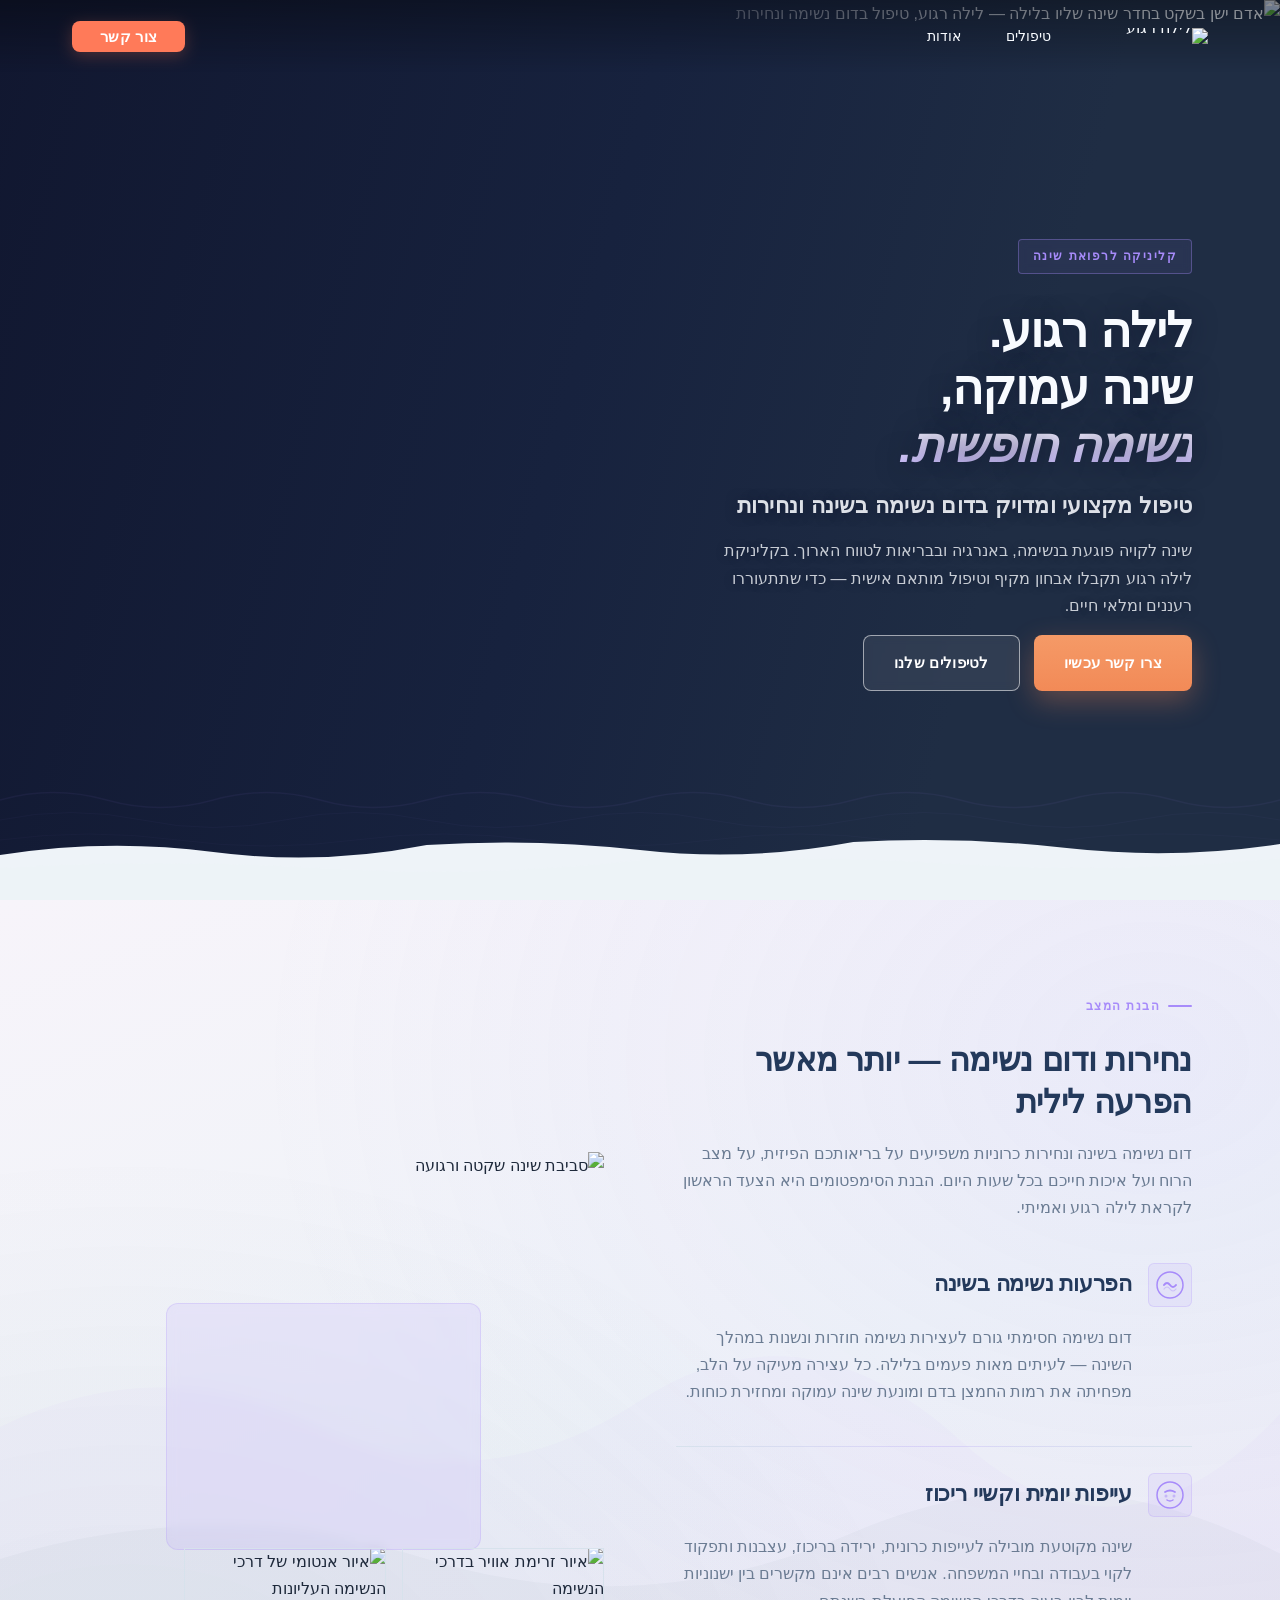
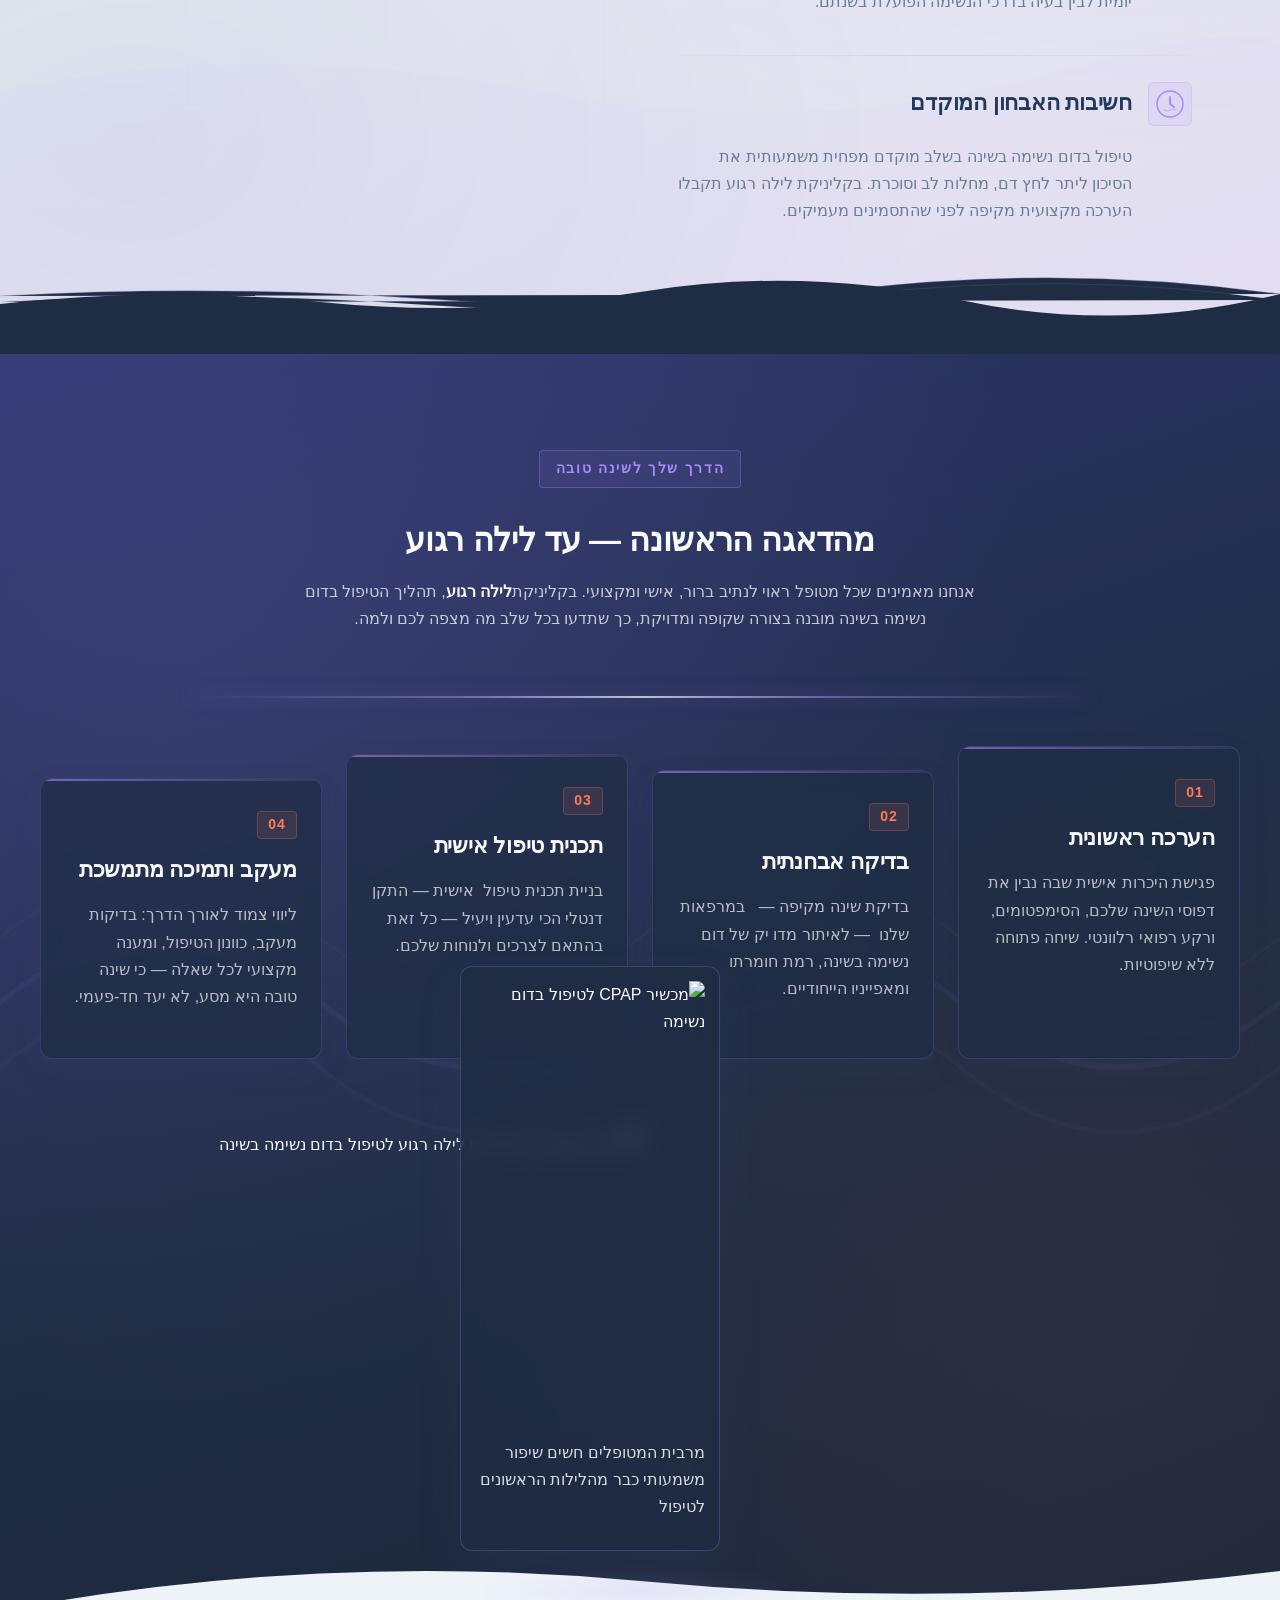
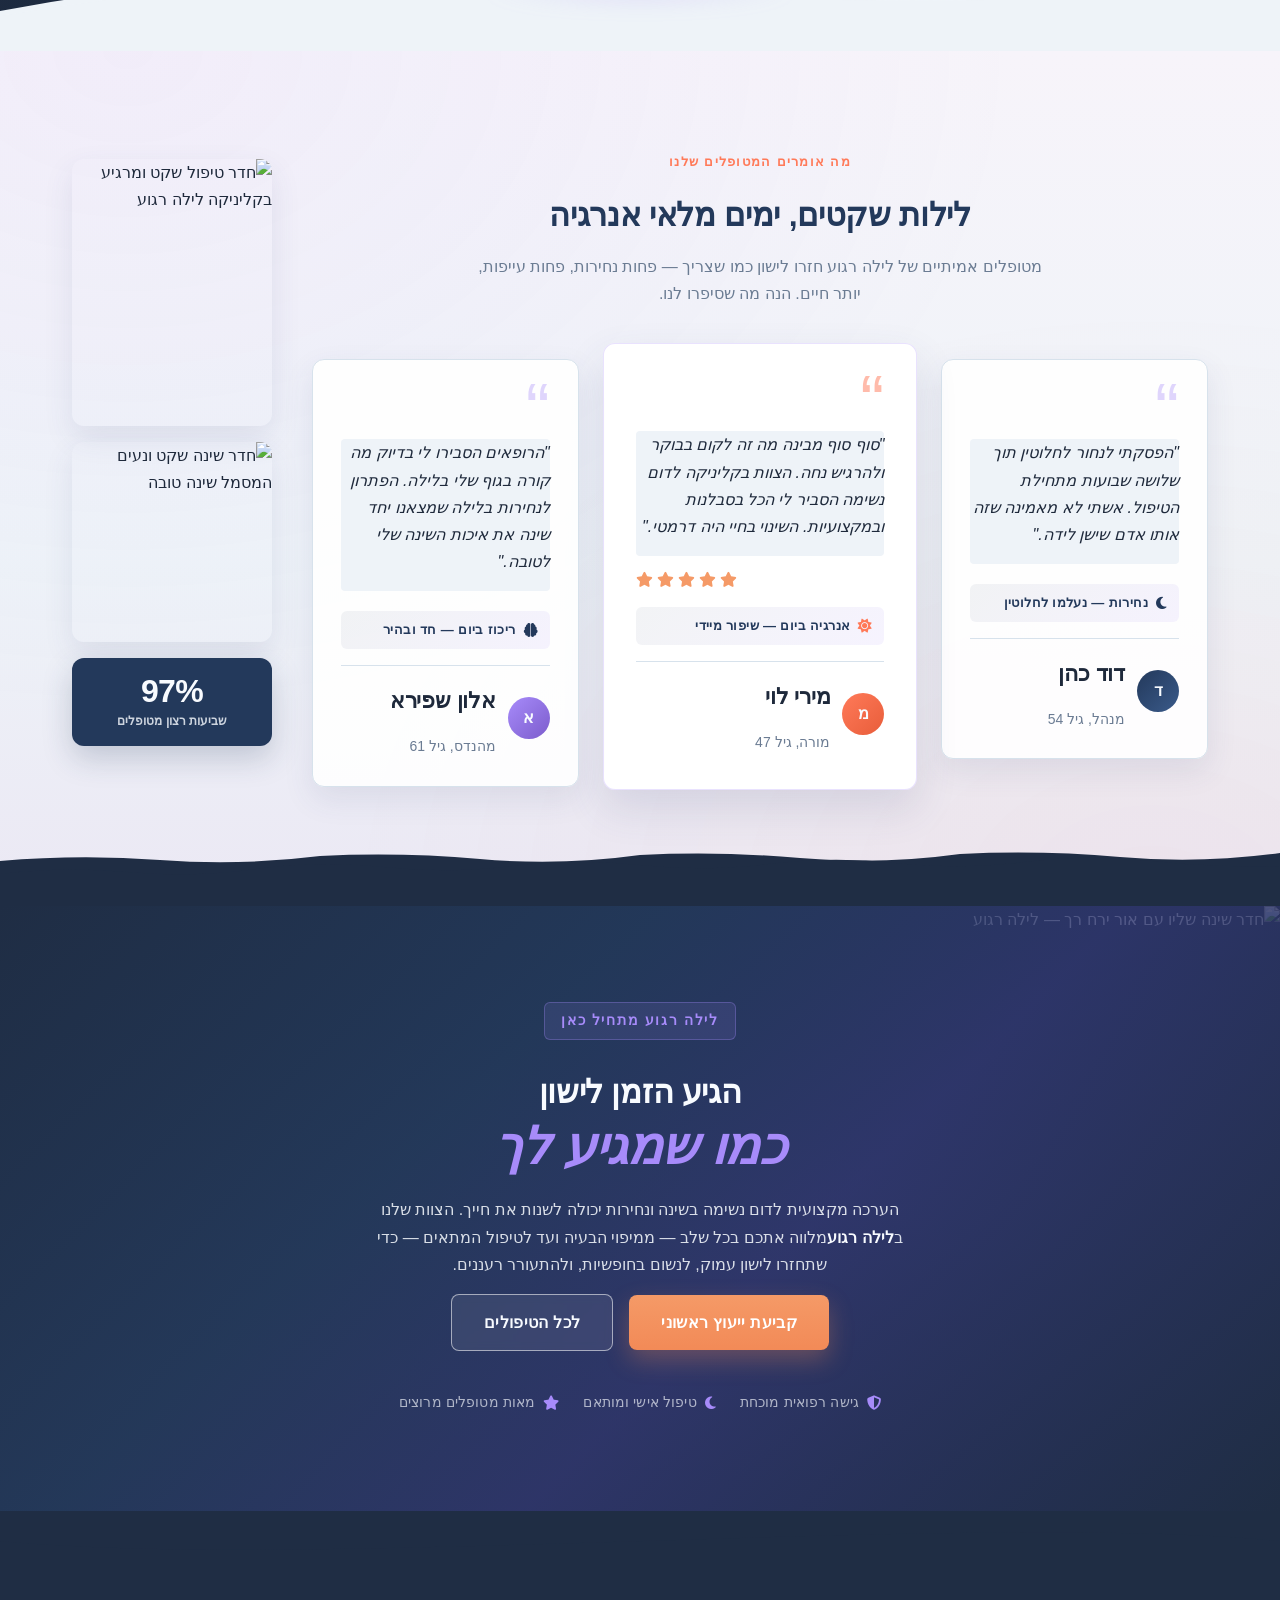
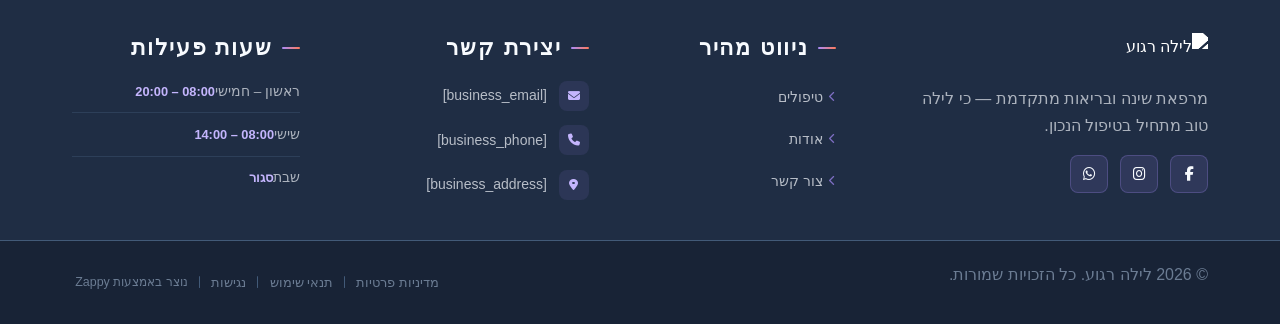
==== commit 22b599a0: "Background sync: Progressive GitHub Sync" ====
--- a/public/index.html
+++ b/public/index.html
@@ -1 +1 @@
-<!doctype html><html dir="rtl" lang="he"><head><meta charset="UTF-8"><meta content="width=device-width,initial-scale=1" name="viewport"><meta content="index, follow" name="robots"><title>תישן סוף סוף בשקט הלילה — לילה רגוע</title><meta content="סובל מדום נשימה בשינה או נחירות מתישות? קליניקת לילה רגוע מציעה פתרונות רפואיים מתקדמים שישנו את חייך. קבל שינה עמוקה ובריאה — כבר הלילה." name="description"><meta content="לילה רגוע, טיפול בדום נשימה בשינה, פתרון לנחירות בלילה, קליניקה לדום נשימה, שיפור איכות השינה" name="keywords"><link href="/assets/favicon.ico" rel="icon" type="image/x-icon"><link href="/assets/favicon-16x16.png" rel="icon" type="image/png" sizes="16x16"><link href="/assets/favicon-32x32.png" rel="icon" type="image/png" sizes="32x32"><link href="/assets/favicon-48x48.png" rel="icon" type="image/png" sizes="48x48"><link href="/assets/favicon-192x192.png" rel="icon" type="image/png" sizes="192x192"><link href="/assets/favicon-512x512.png" rel="icon" type="image/png" sizes="512x512"><link href="/assets/apple-touch-icon.png" rel="apple-touch-icon"><script>!function(){"use strict";var t="9d8ff064-70f7-48c0-a234-11e7ed7a91ac",e="https://api.zappy5.com/api/analytics/track",a=18e5,n=2592e6,o=!0,i=!0,r=!0;var s=function(){var e="zappy_visitor_"+t,a=null;try{if(a=localStorage.getItem(e)){var o=JSON.parse(a),i=Date.now();if(i-o.created<n)return o.lastSeen=i,localStorage.setItem(e,JSON.stringify(o)),o.id}}catch(t){console.warn("Zappy Analytics: LocalStorage not available")}var r="zv_"+Date.now()+"_"+Math.random().toString(36).substr(2,9);try{localStorage.setItem(e,JSON.stringify({id:r,created:Date.now(),lastSeen:Date.now()}))}catch(t){}return r}(),c=function(){var e="zappy_session_"+t,n=null;try{if(n=sessionStorage.getItem(e)){var o=JSON.parse(n),i=Date.now();if(i-o.timestamp<a)return o.timestamp=i,sessionStorage.setItem(e,JSON.stringify(o)),o.id}}catch(t){console.warn("Zappy Analytics: SessionStorage not available")}var r="zs_"+Date.now()+"_"+Math.random().toString(36).substr(2,9);try{sessionStorage.setItem(e,JSON.stringify({id:r,timestamp:Date.now()}))}catch(t){}return r}();function l(a,n){n=n||{};var o={website_id:t,event_type:a,page_path:window.location.pathname,referrer:document.referrer||"direct",visitor_id:s,session_id:c,metadata:n};if(navigator.sendBeacon){var i=new Blob([JSON.stringify(o)],{type:"application/json"});navigator.sendBeacon(e,i)}else fetch(e,{method:"POST",headers:{"Content-Type":"application/json"},body:JSON.stringify(o),keepalive:!0}).catch(function(t){console.warn("Zappy Analytics: Failed to track event",t)})}o&&l("pageview",{title:document.title,url:window.location.href}),i&&document.addEventListener("click",function(t){var e=t.target;if("BUTTON"===e.tagName||e.closest("button")){var a="BUTTON"===e.tagName?e:e.closest("button");l("click",{element:"button",text:a.textContent.trim().substring(0,100),id:a.id||null,class:a.className||null})}else if("A"===e.tagName||e.closest("a")){var n="A"===e.tagName?e:e.closest("a");l("navigation",{element:"link",text:n.textContent.trim().substring(0,100),href:n.href,external:n.hostname!==window.location.hostname})}},!0),r&&document.addEventListener("submit",function(t){var e=t.target;l("form_submit",{form_id:e.id||null,form_name:e.name||null,form_action:e.action||null,form_method:e.method||"GET"})},!0);var d=Date.now();window.addEventListener("beforeunload",function(){l("page_unload",{time_on_page:Math.floor((Date.now()-d)/1e3),page_path:window.location.pathname})}),window.zappyAnalytics={track:l,getVisitorId:function(){return s},getSessionId:function(){return c}}}()</script><meta content="תישן סוף סוף בשקט הלילה — לילה רגוע" property="og:title"><meta content="סובל מדום נשימה בשינה או נחירות מתישות? קליניקת לילה רגוע מציעה פתרונות רפואיים מתקדמים שישנו את חייך. קבל שינה עמוקה ובריאה — כבר הלילה." property="og:description"><meta content="summary_large_image" name="twitter:card"><meta content="תישן סוף סוף בשקט הלילה — לילה רגוע" name="twitter:title"><meta content="סובל מדום נשימה בשינה או נחירות מתישות? קליניקת לילה רגוע מציעה פתרונות רפואיים מתקדמים שישנו את חייך. קבל שינה עמוקה ובריאה — כבר הלילה." name="twitter:description"><meta content="website" property="og:type"><meta content="he_IL" property="og:locale"><link href="https://cdnjs.cloudflare.com/ajax/libs/font-awesome/6.4.0/css/all.min.css" rel="stylesheet"><link href="/assets/favicon.ico" rel="icon" type="image/x-icon"><link href="/assets/favicon-16x16.png" rel="icon" type="image/png" sizes="16x16"><link href="/assets/favicon-32x32.png" rel="icon" type="image/png" sizes="32x32"><link href="/assets/favicon-48x48.png" rel="icon" type="image/png" sizes="48x48"><link href="/assets/favicon-192x192.png" rel="icon" type="image/png" sizes="192x192"><link href="/assets/favicon-512x512.png" rel="icon" type="image/png" sizes="512x512"><link href="/assets/apple-touch-icon.png" rel="apple-touch-icon"><link href="https://cdn.jsdelivr.net/npm/vanilla-cookieconsent@3/dist/cookieconsent.css" rel="stylesheet"><script src="https://cdn.jsdelivr.net/npm/vanilla-cookieconsent@3/dist/cookieconsent.umd.js"></script><script src="https://cdn.jsdelivr.net/gh/mickidum/acc_toolbar/acctoolbar/acctoolbar.min.js"></script><link href="/styles.css" rel="stylesheet"><style id="zappy-dropdown-submenu-styles">#navMenu li:has(.sub-menu),.nav-menu li:has(.sub-menu),.navbar li:has(.sub-menu),nav li:has(.sub-menu){position:relative}#navMenu .sub-menu,.nav-menu .sub-menu,.navbar .sub-menu,nav .sub-menu{display:block!important;position:absolute!important;top:100%;left:0;min-width:220px;background:#fff;border-radius:8px;box-shadow:0 8px 25px rgba(0,0,0,.15);padding:8px 0;opacity:0;visibility:hidden;transform:translateY(10px);transition:all .3s ease;z-index:1000;list-style:none;pointer-events:none}#navMenu li:hover>.sub-menu,.nav-menu li:hover>.sub-menu,.navbar li:hover>.sub-menu,nav li:hover>.sub-menu{opacity:1!important;visibility:visible!important;transform:translateY(0)!important;pointer-events:auto!important}.sub-menu li{list-style:none;margin:0;padding:0}.sub-menu a{display:block!important;padding:10px 16px!important;color:var(--text-dark,#333)!important;font-weight:500;text-decoration:none;white-space:nowrap;transition:background-color .2s}.sub-menu .zappy-nav-child>a{padding-left:28px!important;font-size:.9em!important;opacity:.85!important}[dir=rtl] .sub-menu .zappy-nav-child>a,html[lang=ar] .sub-menu .zappy-nav-child>a,html[lang=he] .sub-menu .zappy-nav-child>a{padding-left:10px!important;padding-right:28px!important}.sub-menu .zappy-nav-parent>a{font-weight:600!important}.sub-menu a:hover{background-color:#f5f5f5}[dir=rtl] .nav-menu .sub-menu,[dir=rtl] .navbar .sub-menu,[dir=rtl] nav .sub-menu,html[lang=ar] .nav-menu .sub-menu,html[lang=ar] .navbar .sub-menu,html[lang=ar] nav .sub-menu,html[lang=he] .nav-menu .sub-menu,html[lang=he] .navbar .sub-menu,html[lang=he] nav .sub-menu{left:auto!important;right:0!important}.sub-menu:empty,.sub-menu:not(:has(li)):not(:has(> a)),.sub-menu:not(:has(li:not(.zappy-hidden-menu-item))):not(:has(> a)){display:none!important;opacity:0!important;visibility:hidden!important;pointer-events:none!important}li:has(.menu-group-title):hover>.sub-menu{opacity:1!important;visibility:visible!important;transform:translateY(0)!important;pointer-events:auto!important}#navMenu>li>.menu-group-title,.nav-menu>li>.menu-group-title{display:inline-block;padding:.5rem 1rem;cursor:default;user-select:none}@media (max-width:768px){#navMenu .sub-menu,.nav-menu .sub-menu,.navbar .sub-menu,nav .sub-menu{position:static!important;transform:none!important;box-shadow:none!important;background:0 0!important;max-height:0;overflow:hidden;opacity:0;visibility:hidden;transition:max-height .3s ease,opacity .3s ease;padding:0!important;border-radius:0!important}#navMenu .sub-menu.mobile-expanded,.nav-menu .sub-menu.mobile-expanded,.navbar .sub-menu.mobile-expanded{max-height:none!important;overflow-y:visible!important;opacity:1!important;visibility:visible!important;padding:8px 0 8px 16px!important}[dir=rtl] .sub-menu.mobile-expanded,html[lang=he] .sub-menu.mobile-expanded{padding:8px 16px 8px 0!important}#navMenu li:hover>.sub-menu,.nav-menu li:hover>.sub-menu,.navbar li:hover>.sub-menu,nav li:hover>.sub-menu{opacity:0;visibility:hidden;pointer-events:none}#navMenu li>.sub-menu.mobile-expanded,.nav-menu li>.sub-menu.mobile-expanded,.navbar li>.sub-menu.mobile-expanded,nav li>.sub-menu.mobile-expanded{opacity:1!important;visibility:visible!important;pointer-events:auto!important}#navMenu li:has(.sub-menu),.nav-menu li:has(.sub-menu),.navbar li:has(.sub-menu),nav li:has(.sub-menu){display:flex!important;flex-wrap:wrap!important;align-items:center!important;position:relative!important;min-height:44px!important}#navMenu li:has(.sub-menu)>a,.nav-menu li:has(.sub-menu)>a,.navbar li:has(.sub-menu)>a,nav li:has(.sub-menu)>a{flex:1!important;min-width:0!important}#navMenu li:has(.sub-menu)>.menu-group-title,.nav-menu li:has(.sub-menu)>.menu-group-title,.navbar li:has(.sub-menu)>.menu-group-title,nav li:has(.sub-menu)>.menu-group-title{flex:1!important;min-width:0!important;padding:0!important;line-height:inherit!important}#navMenu li:has(.sub-menu)>.sub-menu,.nav-menu li:has(.sub-menu)>.sub-menu,.navbar li:has(.sub-menu)>.sub-menu,nav li:has(.sub-menu)>.sub-menu{flex-basis:100%!important;width:100%!important}#navMenu li:has(.sub-menu)>a [class*=arrow],#navMenu li:has(.sub-menu)>a [class*=chevron],.nav-menu li:has(.sub-menu)>a .fa-angle-down,.nav-menu li:has(.sub-menu)>a .fa-chevron-down,.nav-menu li:has(.sub-menu)>a [class*=arrow],.nav-menu li:has(.sub-menu)>a [class*=chevron],nav li:has(.sub-menu)>a [class*=arrow],nav li:has(.sub-menu)>a [class*=chevron]{display:none!important;visibility:hidden!important}.mobile-submenu-toggle{display:flex!important;align-items:center!important;justify-content:center!important;width:44px!important;height:auto!important;background:0 0!important;border:none!important;cursor:pointer!important;color:var(--text-dark)!important;position:static!important;flex-shrink:0!important;align-self:stretch!important;z-index:2!important;padding:0!important;margin:0!important}.mobile-submenu-toggle::after{content:''!important;width:0!important;height:0!important;border-left:6px solid transparent!important;border-right:6px solid transparent!important;border-top:7px solid currentColor!important;transition:transform .3s ease!important}.mobile-submenu-toggle.expanded::after{transform:rotate(180deg)!important}.sub-menu a{padding:10px 0!important;display:block!important;color:var(--text-dark)!important;white-space:normal!important}.sub-menu .zappy-nav-child>a{padding-left:28px!important;font-size:.9em!important;opacity:.85!important}[dir=rtl] .sub-menu .zappy-nav-child>a,html[lang=ar] .sub-menu .zappy-nav-child>a,html[lang=he] .sub-menu .zappy-nav-child>a{padding-left:0!important;padding-right:28px!important}.sub-menu .zappy-nav-parent>a{font-weight:600!important}#navMenu.active,.nav-menu.active{max-width:100vw!important;overflow-x:hidden!important;box-sizing:border-box!important}.navbar .sub-menu li a,.zappy-products-dropdown .sub-menu a,nav.navbar .sub-menu li a{color:var(--text-dark)!important}}@media (min-width:769px){.mobile-submenu-toggle{display:none!important}}</style><style id="mobile-lang-menu-deployed-css">@media (max-width:768px){.lang-switcher,.nav-container .lang-switcher,.nav-cta-container .lang-switcher,.nav-ecommerce-icons .lang-switcher,.nav-icons-left .lang-switcher,.navbar .lang-switcher,.navbar .nav-cta-container .lang-switcher{display:none!important}.mobile-lang-menu{width:100%;border-top:1px solid rgba(128,128,128,.2);padding:8px 0 0 0;margin-top:8px}.mobile-lang-toggle{display:flex!important;align-items:center;justify-content:space-between;width:100%;padding:12px 16px;background:0 0;border:none;cursor:pointer;font-size:15px;color:inherit;font-family:inherit}.mobile-lang-toggle::after{content:'';display:inline-block;width:8px;height:8px;border-right:2px solid currentColor;border-bottom:2px solid currentColor;transform:rotate(45deg);transition:transform .3s ease;margin-left:8px}.mobile-lang-toggle.expanded::after{transform:rotate(-135deg)}.mobile-lang-options{max-height:0;overflow:hidden;transition:max-height .3s ease}.mobile-lang-options.expanded{max-height:300px}.mobile-lang-option{display:flex!important;align-items:center;gap:10px;padding:10px 24px;text-decoration:none;color:inherit;font-size:14px;font-family:inherit}.mobile-lang-option:hover{background:rgba(128,128,128,.1)}.mobile-lang-option.active{font-weight:600;opacity:.7;pointer-events:none}.mobile-lang-option img{width:20px;height:20px;border-radius:50%}}@media (min-width:769px){.mobile-lang-menu{display:none!important}}</style><style id="zappy-widget-visibility">#mic-access-tool-box,#mic-access-tool-general-button,#mic-init-access-tool #mic-access-tool-box,#mic-init-access-tool #mic-access-tool-general-button,#mic-init-access-tool .mic-access-tool-general-button,._access-icon,._access-menu,.mic-access-tool-box,.mic-access-tool-general-button,div[id*=mic-access-tool-box]{display:none!important;visibility:hidden!important;opacity:0!important;pointer-events:none!important}</style></head><body><nav class="navbar" dir="rtl"><button aria-label="Menu" class="mobile-toggle" id="mobileToggle"><svg viewBox="0 0 24 24" height="24" width="24" fill="none" class="hamburger-icon"><path d="M3 12h18M3 6h18M3 18h18" stroke="currentColor" stroke-width="2" stroke-linecap="round"></path></svg><svg viewBox="0 0 24 24" height="24" width="24" fill="none" class="close-icon" style="display:none"><path d="M18 6L6 18M6 6l12 12" stroke="currentColor" stroke-width="2" stroke-linecap="round"></path></svg></button><button aria-label="Call" class="phone-header-btn" data-phone="[business_phone]"><svg viewBox="0 0 24 24" height="20" width="20" fill="currentColor"><path d="M22 16.92v3a2 2 0 0 1-2.18 2 19.79 19.79 0 0 1-8.63-3.07 19.5 19.5 0 0 1-6-6 19.79 19.79 0 0 1-3.07-8.67A2 2 0 0 1 4.11 2h3a2 2 0 0 1 2 1.72 12.84 12.84 0 0 0 .7 2.81 2 2 0 0 1-.45 2.11L8.09 9.91a16 16 0 0 0 6 6l1.27-1.27a2 2 0 0 1 2.11-.45 12.84 12.84 0 0 0 2.81.7A2 2 0 0 1 22 16.92z"></path></svg></button><div class="nav-container"><div class="nav-right-group"><div class="nav-brand"><a href="/" class="logo-link"><img alt="לילה רגוע" src="/assets/logo.webp" class="logo"></a></div><ul class="nav-menu" id="navMenu"><li><a href="/treatments">טיפולים</a></li><li><a href="/about">אודות</a></li></ul></div><div class="nav-cta-container"><a href="/contact" class="nav-cta-btn">צור קשר</a></div></div></nav><script>window.addEventListener("load",function(){const e=document.querySelector(".navbar, nav, header");if(!e)return void console.log("[Navbar] Navbar element not found");let t=document.getElementById("mobileToggle")||document.querySelector(".mobile-toggle")||document.querySelector(".hamburger")||document.querySelector(".hamburger-menu")||document.querySelector(".menu-toggle")||document.querySelector(".burger-menu")||document.querySelector('[aria-label="Menu"]')||document.querySelector('[aria-label="תפריט"]');const o=document.querySelector(".phone-header-btn"),n=window.getComputedStyle(e);let r=n.backgroundColor;if(console.log("[Navbar] Initial navbar background:",r),"transparent"===r||"rgba(0, 0, 0, 0)"===r||r.startsWith("rgba")&&r.includes(", 0)")){const e=n.backgroundImage;if(e&&"none"!==e)console.log("[Navbar] Navbar has background image/gradient, using dark text"),r="rgb(240, 240, 240)";else{const e=window.getComputedStyle(document.body).backgroundColor;console.log("[Navbar] Navbar transparent, using body background:",e),r=e}}const i=r.match(/\d+/g);if(i&&i.length>=3){const e=(.299*parseInt(i[0])+.587*parseInt(i[1])+.114*parseInt(i[2]))/255;console.log("[Navbar] Mobile button colors preserved from Claude CSS (luminance:",e.toFixed(2)+")");const n=document.createElement("style");n.id="zappy-mobile-nav-fix";document.documentElement.lang;document.documentElement.dir,n.textContent='\n        /* Hide mobile buttons on desktop, show only on mobile */\n        @media (min-width: 769px) {\n          .mobile-toggle,\n          .phone-header-btn {\n            display: none !important;\n          }\n        }\n        \n        /* Show and position mobile buttons correctly on mobile */\n        @media (max-width: 768px) {\n          .mobile-toggle,\n          .phone-header-btn {\n            position: absolute !important;\n            top: 50% !important;\n            transform: translateY(-50%) !important;\n            z-index: 1001 !important;\n            display: flex !important;\n            align-items: center !important;\n            justify-content: center !important;\n            width: 36px !important;\n            height: 36px !important;\n            border-radius: 50% !important;\n            border: none !important;\n            cursor: pointer !important;\n            padding: 6px !important;\n            background: none !important;\n            color: var(--nav-text, var(--text-dark)) !important;\n          }\n          \n          /* LTR positioning (default): hamburger LEFT, phone RIGHT */\n          html:not([dir="rtl"]):not([lang="he"]):not([lang="ar"]) .mobile-toggle,\n          html[dir="ltr"] .mobile-toggle {\n            left: 12px !important;\n            right: auto !important;\n          }\n          html:not([dir="rtl"]):not([lang="he"]):not([lang="ar"]) .phone-header-btn,\n          html[dir="ltr"] .phone-header-btn {\n            right: 12px !important;\n            left: auto !important;\n          }\n          \n          /* RTL positioning: hamburger RIGHT, phone LEFT */\n          html[dir="rtl"] .mobile-toggle,\n          html[lang="he"] .mobile-toggle,\n          html[lang="ar"] .mobile-toggle {\n            right: 12px !important;\n            left: auto !important;\n          }\n          html[dir="rtl"] .phone-header-btn,\n          html[lang="he"] .phone-header-btn,\n          html[lang="ar"] .phone-header-btn {\n            left: 12px !important;\n            right: auto !important;\n          }\n          \n          /* CRITICAL: Ensure nav-container has min-height on mobile */\n          /* All children are positioned absolutely/fixed on mobile, so height:auto collapses to 0 */\n          .nav-container {\n            min-height: 70px !important;\n            position: relative !important;\n          }\n          \n          /* Ensure SVG icons are properly sized and inherit color */\n          .mobile-toggle svg,\n          .phone-header-btn svg {\n            width: 24px !important;\n            height: 24px !important;\n            /* Don\'t force display - let JavaScript control hamburger/close toggle */\n          }\n          \n          /* Reset nav-cta-container on mobile - remove desktop box-shadow/padding */\n          /* that creates a visible ghost box when CTA button is hidden */\n          .nav-cta-container {\n            box-shadow: none !important;\n            padding: 0 !important;\n          }\n          \n          /* Hide nav-cta-container entirely on mobile when there\'s no lang-switcher */\n          /* (only the CTA button is inside, and it\'s hidden on mobile) */\n          .nav-cta-container:not(:has(.lang-switcher)) {\n            display: none !important;\n          }\n          \n          /* CRITICAL: Prevent hero image fade gradient from bleeding over headline text */\n          /* The .image-fade-gradient has bottom: -30px (extends below parent) */\n          /* On mobile stacked layout, this overlaps the h1 text below the image */\n          .hero-image-column {\n            overflow: hidden !important;\n          }\n          .image-fade-gradient {\n            bottom: 0 !important;\n          }\n          \n          /* Hide desktop language switcher on mobile - hamburger menu handles it */\n          /* High specificity to override stored CSS */\n          .lang-switcher,\n          .nav-cta-container .lang-switcher,\n          .nav-container .lang-switcher,\n          .navbar .lang-switcher,\n          .navbar .nav-cta-container .lang-switcher {\n            display: none !important;\n          }\n        }\n      ';const r=document.getElementById("zappy-mobile-nav-fix");r&&r.remove(),document.head.appendChild(n),console.log("[Navbar] Critical CSS injected for mobile nav positioning");const l=window.innerWidth<=768;if(t){const e=t.querySelector(".hamburger-icon"),o=t.querySelector(".close-icon");e&&(e.style.setProperty("width","24px","important"),e.style.setProperty("height","24px","important"),e.style.setProperty("display","block","important")),o&&(o.style.setProperty("width","24px","important"),o.style.setProperty("height","24px","important"),o.style.setProperty("display","none","important")),l?(t.style.setProperty("position","absolute","important"),t.style.setProperty("top","50%","important"),t.style.setProperty("transform","translateY(-50%)","important"),t.style.setProperty("z-index","1001","important"),t.style.removeProperty("left"),t.style.removeProperty("right"),console.log("[Navbar] Mobile toggle positioning applied (mobile viewport)")):(t.style.removeProperty("position"),t.style.removeProperty("top"),t.style.removeProperty("transform"),t.style.removeProperty("z-index"),t.style.removeProperty("left"),t.style.removeProperty("right"),console.log("[Navbar] Desktop viewport - cleared mobile toggle inline positioning"))}if(o){const e=o.querySelector("svg");e&&(e.style.width="24px",e.style.height="24px",e.setAttribute("width","24"),e.setAttribute("height","24")),l?(o.style.setProperty("position","absolute","important"),o.style.setProperty("top","50%","important"),o.style.setProperty("transform","translateY(-50%)","important"),o.style.setProperty("z-index","1001","important"),o.style.removeProperty("left"),o.style.removeProperty("right"),console.log("[Navbar] Phone button positioning applied (mobile viewport)")):(o.style.removeProperty("position"),o.style.removeProperty("top"),o.style.removeProperty("transform"),o.style.removeProperty("z-index"),o.style.removeProperty("left"),o.style.removeProperty("right"),console.log("[Navbar] Desktop viewport - cleared phone button inline positioning"))}}else console.log("[Navbar] Could not parse background color:",r);t=document.getElementById("mobileToggle")||document.querySelector(".mobile-toggle")||document.querySelector(".hamburger")||document.querySelector(".hamburger-menu")||document.querySelector(".menu-toggle")||document.querySelector(".burger-menu")||document.querySelector('[aria-label="Menu"]')||document.querySelector('[aria-label="תפריט"]');const l=document.getElementById("navMenu")||document.querySelector(".nav-menu")||document.querySelector(".nav-links")||document.querySelector("nav ul:not(.submenu)");if(!t||!l)return void console.log("[Navbar] Mobile toggle or menu not found:",{toggle:!!t,menu:!!l});l.id||(l.id="navMenu"),console.log("[Navbar] Initializing mobile menu...");const a=t.cloneNode(!0);t.parentNode.replaceChild(a,t),a.addEventListener("click",function(e){e.preventDefault(),e.stopPropagation();const t=this.querySelector(".hamburger-icon"),o=this.querySelector(".close-icon");l.classList.contains("active")?(l.classList.remove("active"),t&&t.style.setProperty("display","block","important"),o&&o.style.setProperty("display","none","important"),document.body.style.overflow="",console.log("[Navbar] Menu closed")):(l.classList.add("active"),t&&t.style.setProperty("display","none","important"),o&&o.style.setProperty("display","block","important"),document.body.style.overflow="hidden",console.log("[Navbar] Menu opened"))}),l.querySelectorAll("a").forEach(function(e){e.addEventListener("click",function(){if("#"===this.getAttribute("href"))return;const e=a.querySelector(".hamburger-icon"),t=a.querySelector(".close-icon");l.classList.remove("active"),e&&e.style.setProperty("display","block","important"),t&&t.style.setProperty("display","none","important"),document.body.style.overflow="",console.log("[Navbar] Menu closed (link clicked)")})});var s=l.querySelectorAll(".dropdown-toggle");s.forEach(function(e){e.addEventListener("click",function(e){e.preventDefault(),e.stopPropagation();var t=this.closest(".nav-dropdown");t&&(t.parentNode.querySelectorAll(".nav-dropdown.open").forEach(function(e){e!==t&&e.classList.remove("open")}),t.classList.toggle("open"),console.log("[Navbar] Dropdown toggled:",t.classList.contains("open")?"open":"closed"))})}),document.addEventListener("click",function(e){e.target.closest(".nav-dropdown")||document.querySelectorAll(".nav-dropdown.open").forEach(function(e){e.classList.remove("open")})}),console.log("[Navbar] Dropdown handlers initialized for "+s.length+" dropdowns"),o&&o.addEventListener("click",function(){const e=document.querySelectorAll('a[href^="tel:"]'),t=e.length>0?e[0].getAttribute("href").replace("tel:",""):"[business_phone]";window.location.href="tel:"+t,console.log("[Navbar] Phone button clicked")}),console.log("[Navbar] Mobile menu initialized successfully");const p=function(){const e=document.querySelector(".whatsapp-float");e&&(window.innerWidth>=769?(e.style.setProperty("display","none","important"),e.style.setProperty("visibility","hidden","important"),e.style.setProperty("opacity","0","important"),e.style.setProperty("pointer-events","none","important"),console.log("[WhatsApp] Button hidden on desktop")):(e.style.removeProperty("display"),e.style.removeProperty("visibility"),e.style.removeProperty("opacity"),e.style.removeProperty("pointer-events"),console.log("[WhatsApp] Button visible on mobile")))};let c;p(),window.addEventListener("resize",function(){clearTimeout(c),c=setTimeout(p,100)})})</script><main><section class="index-hero-section" data-layout-spec="בית-hero" dir="rtl" data-hero-type="fullscreen-scrim"><div class="index-hero-bg"><img alt="אדם ישן בשקט בחדר שינה שליו בלילה — לילה רגוע, טיפול בדום נשימה ונחירות" src="/assets/site-index-hero-image-1.webp" data-context="Dark atmospheric twilight bedroom scene for a sleep apnea and snoring medical clinic called Peaceful Night. Serene nighttime atmosphere with deep navy and indigo tones. A person sleeping peacefully in a calm, dimly lit bedroom with soft moonlight filtering through sheer curtains. The mood is medically reassuring and deeply tranquil — not dramatic or clinical. Subtle blue-purple gradient lighting, crisp white bedding, faint breathing-wave light patterns in the background. Premium sleep health editorial photography style." data-placeholder="index-hero-image-1" height="900" width="1440" data-hero-bg="true"></div><div class="index-hero-scrim" aria-hidden="true"></div><div class="index-hero-wave-texture" aria-hidden="true"><svg viewBox="0 0 1440 200" xmlns="http://www.w3.org/2000/svg" preserveAspectRatio="none" aria-hidden="true" data-no-icon-edit="true" class="index-hero-breath-wave"><path d="M0,100 Q60,85 120,100 T240,100 T360,100 T480,100 T600,100 T720,100 T840,100 T960,100 T1080,100 T1200,100 T1320,100 T1440,100" fill="none" stroke="rgba(167,139,250,0.06)" stroke-width="1.5"></path><path d="M0,120 Q80,105 160,120 T320,120 T480,120 T640,120 T800,120 T960,120 T1120,120 T1280,120 T1440,120" fill="none" stroke="rgba(167,139,250,0.04)" stroke-width="1"></path><path d="M0,140 Q100,128 200,140 T400,140 T600,140 T800,140 T1000,140 T1200,140 T1440,140" fill="none" stroke="rgba(167,139,250,0.03)" stroke-width="1"></path></svg></div><div class="index-hero-container"><div class="index-hero-content"><span class="index-hero-label">קליניקה לרפואת שינה</span><h1 class="index-hero-h1">לילה רגוע.<br>שינה עמוקה,<br><em class="index-hero-serif">נשימה חופשית.</em></h1><h3 class="index-hero-h3">טיפול מקצועי ומדויק בדום נשימה בשינה ונחירות</h3><p class="index-hero-body">שינה לקויה פוגעת בנשימה, באנרגיה ובבריאות לטווח הארוך. בקליניקת לילה רגוע תקבלו אבחון מקיף וטיפול מותאם אישית — כדי שתתעוררו רעננים ומלאי חיים.</p><div class="index-hero-ctas"><a href="/contact" class="index-hero-btn-primary">צרו קשר עכשיו</a><a href="/treatments" class="index-hero-btn-secondary">לטיפולים שלנו</a></div></div></div><div class="index-hero-divider-wrapper"><svg viewBox="0 0 1440 90" xmlns="http://www.w3.org/2000/svg" preserveAspectRatio="none" aria-hidden="true" data-no-icon-edit="true"><path d="M0,90 L0,45 Q120,28 240,42 T480,35 Q600,28 720,40 T960,32 Q1080,26 1200,38 T1440,34 L1440,90 Z" fill="#EEF3F8"></path><path d="M0,90 L0,58 Q180,48 360,58 T720,50 Q900,44 1080,54 T1440,48 L1440,90 Z" fill="#EEF3F8" opacity="0.5"></path></svg></div></section><section class="index-conditions-section" data-layout-spec="בית-conditions" dir="rtl"><div class="index-conditions-section__topo-bg" aria-hidden="true"><svg viewBox="0 0 1200 400" xmlns="http://www.w3.org/2000/svg" preserveAspectRatio="none" aria-hidden="true" data-no-icon-edit="true" height="100%" width="100%"><path d="M0,200 Q150,170 300,200 T600,190 T900,205 T1200,195 L1200,400 L0,400 Z" fill="rgba(167,139,250,0.04)"></path><path d="M0,250 Q200,225 400,250 T800,240 T1200,248 L1200,400 L0,400 Z" fill="rgba(35,57,91,0.03)"></path><path d="M0,300 Q250,280 500,300 T1000,292 T1200,298 L1200,400 L0,400 Z" fill="rgba(167,139,250,0.03)"></path></svg></div><div class="index-conditions-section__container"><div class="index-conditions-section__text-col"><div class="index-conditions-section__label">הבנת המצב</div><h2 class="index-conditions-section__heading">נחירות ודום נשימה — יותר מאשר הפרעה לילית</h2><p class="index-conditions-section__intro">דום נשימה בשינה ונחירות כרוניות משפיעים על בריאותכם הפיזית, על מצב הרוח ועל איכות חייכם בכל שעות היום. הבנת הסימפטומים היא הצעד הראשון לקראת לילה רגוע ואמיתי.</p><div class="index-conditions-section__conditions-list"><article class="index-conditions-section__condition-item"><div class="index-conditions-section__condition-icon" aria-hidden="true"><svg viewBox="0 0 28 28" xmlns="http://www.w3.org/2000/svg" height="28" width="28" data-element-type="icon" data-icon-type="svg" fill="none"><circle cx="14" cy="14" r="13" stroke="currentColor" stroke-width="1.5"></circle><path d="M8 14 Q11 10 14 14 Q17 18 20 14" fill="none" stroke="currentColor" stroke-width="2" stroke-linecap="round"></path><path d="M8 18 Q11 14 14 18 Q17 22 20 18" fill="none" stroke="currentColor" stroke-width="1.2" stroke-linecap="round" opacity="0.4"></path></svg></div><div class="index-conditions-section__condition-content"><h3 class="index-conditions-section__condition-title">הפרעות נשימה בשינה</h3><p class="index-conditions-section__condition-text">דום נשימה חסימתי גורם לעצירות נשימה חוזרות ונשנות במהלך השינה — לעיתים מאות פעמים בלילה. כל עצירה מעיקה על הלב, מפחיתה את רמות החמצן בדם ומונעת שינה עמוקה ומחזירת כוחות.</p></div></article><div class="index-conditions-section__divider" aria-hidden="true"></div><article class="index-conditions-section__condition-item"><div class="index-conditions-section__condition-icon" aria-hidden="true"><svg viewBox="0 0 28 28" xmlns="http://www.w3.org/2000/svg" height="28" width="28" data-element-type="icon" data-icon-type="svg" fill="none"><circle cx="14" cy="14" r="13" stroke="currentColor" stroke-width="1.5"></circle><path d="M9 11 Q14 8 19 11" fill="none" stroke="currentColor" stroke-width="1.8" stroke-linecap="round"></path><circle cx="10" cy="15" r="1.5" fill="currentColor" opacity="0.5"></circle><circle cx="18" cy="15" r="1.5" fill="currentColor" opacity="0.5"></circle><path d="M11 19 Q14 21 17 19" fill="none" stroke="currentColor" stroke-width="1.5" stroke-linecap="round"></path></svg></div><div class="index-conditions-section__condition-content"><h3 class="index-conditions-section__condition-title">עייפות יומית וקשיי ריכוז</h3><p class="index-conditions-section__condition-text">שינה מקוטעת מובילה לעייפות כרונית, ירידה בריכוז, עצבנות ותפקוד לקוי בעבודה ובחיי המשפחה. אנשים רבים אינם מקשרים בין ישנוניות יומית לבין בעיה בדרכי הנשימה הפועלת בשנתם.</p></div></article><div class="index-conditions-section__divider" aria-hidden="true"></div><article class="index-conditions-section__condition-item"><div class="index-conditions-section__condition-icon" aria-hidden="true"><svg viewBox="0 0 28 28" xmlns="http://www.w3.org/2000/svg" height="28" width="28" data-element-type="icon" data-icon-type="svg" fill="none"><circle cx="14" cy="14" r="13" stroke="currentColor" stroke-width="1.5"></circle><path d="M14 7 L14 14 L18 17" fill="none" stroke="currentColor" stroke-width="2" stroke-linecap="round" stroke-linejoin="round"></path><path d="M8 20 Q11 22 14 20 Q17 18 20 20" fill="none" stroke="currentColor" stroke-width="1.2" stroke-linecap="round" opacity="0.5"></path></svg></div><div class="index-conditions-section__condition-content"><h3 class="index-conditions-section__condition-title">חשיבות האבחון המוקדם</h3><p class="index-conditions-section__condition-text">טיפול בדום נשימה בשינה בשלב מוקדם מפחית משמעותית את הסיכון ליתר לחץ דם, מחלות לב וסוכרת. בקליניקת לילה רגוע תקבלו הערכה מקצועית מקיפה לפני שהתסמינים מעמיקים.</p></div></article></div></div><div class="index-conditions-section__visual-col" aria-hidden="false"><div class="index-conditions-section__tile-grid"><div class="index-conditions-section__tile index-conditions-section__tile--tall"><img alt="סביבת שינה שקטה ורגועה" src="/assets/site-index-conditions-image-1.webp" data-context="A serene sleeping environment photographed in a clinical yet calming style: a person sleeping peacefully in a dimly lit bedroom, soft blue-grey light filtering through curtains, crisp white bedding, minimal and premium medical aesthetic, suggesting restful sleep quality assessment for a sleep apnea clinic" data-placeholder="index-conditions-image-1" height="560" width="420" class="index-conditions-section__img"><div class="index-conditions-section__backplate" aria-hidden="true"></div></div><div class="index-conditions-section__tiles-small"><div class="index-conditions-section__tile index-conditions-section__tile--sm"><img alt="איור זרימת אוויר בדרכי הנשימה" src="/assets/site-index-conditions-image-2.webp" data-context="Abstract medical illustration of airflow through the human airway, showing the throat and nasal passages in a clean cross-section diagram style, soft blue and lavender tones on white background, clinical and elegant, representing obstructive sleep apnea breathing obstruction" data-placeholder="index-conditions-image-2" height="200" width="240" class="index-conditions-section__img"></div><div class="index-conditions-section__tile index-conditions-section__tile--sm"><img alt="איור אנטומי של דרכי הנשימה העליונות" src="/assets/site-index-conditions-image-3.webp" data-context="Refined anatomical illustration of the upper airway and throat anatomy in a premium medical editorial style, soft muted indigo and silver tones, showing the palate, tongue and airway structures relevant to snoring and sleep apnea, clean white background, clinical precision" data-placeholder="index-conditions-image-3" height="200" width="240" class="index-conditions-section__img"></div></div></div></div></div><div class="index-conditions-section__divider-wrapper"><svg viewBox="0 0 1200 90" xmlns="http://www.w3.org/2000/svg" preserveAspectRatio="none" aria-hidden="true" data-no-icon-edit="true"><defs><linearGradient id="cond-divider-grad" x1="0%" x2="100%" y1="0%" y2="0%"><stop offset="0%" stop-color="#A78BFA" stop-opacity="1"></stop><stop offset="55%" stop-color="#6D5FC7" stop-opacity="1"></stop><stop offset="100%" stop-color="#1F2D44" stop-opacity="1"></stop></linearGradient></defs><path d="M0,32 Q200,20 400,35 T800,25 T1200,30" fill="#1F2D44" stroke="rgba(167,139,250,0.35)" stroke-width="1"></path><path d="M0,38 Q200,26 400,41 T800,31 T1200,36" fill="#1F2D44" stroke="rgba(255,255,255,0.12)" stroke-width="0.7"></path><path d="M0,90 L0,40 Q150,22 300,38 T600,28 T900,36 T1200,30 L1200,90 Z" fill="#1F2D44"></path></svg></div></section><section class="index-process-section" data-layout-spec="בית-process" dir="rtl" id="index-process-section"><div class="index-process-section__bg-waves" aria-hidden="true"><svg viewBox="0 0 1200 400" xmlns="http://www.w3.org/2000/svg" preserveAspectRatio="none" aria-hidden="true" data-no-icon-edit="true"><path d="M0,200 Q150,160 300,200 T600,200 T900,200 T1200,200" fill="none" stroke="rgba(167,139,250,0.06)" stroke-width="2"></path><path d="M0,220 Q150,180 300,220 T600,220 T900,220 T1200,220" fill="none" stroke="rgba(167,139,250,0.04)" stroke-width="1.5"></path><path d="M0,180 Q150,140 300,180 T600,180 T900,180 T1200,180" fill="none" stroke="rgba(255,122,89,0.04)" stroke-width="1"></path></svg></div><div class="index-process-section__container"><div class="index-process-section__intro"><p class="zappy-editable"><span class="index-process-section__eyebrow">הדרך שלך לשינה טובה</span></p><h2 class="index-process-section__title">מהדאגה הראשונה — עד לילה רגוע</h2><p class="index-process-section__lead">אנחנו מאמינים שכל מטופל ראוי לנתיב ברור, אישי ומקצועי. בקליניקת<strong>לילה רגוע</strong>, תהליך הטיפול בדום נשימה בשינה מובנה בצורה שקופה ומדויקת, כך שתדעו בכל שלב מה מצפה לכם ולמה.</p></div><div class="index-process-section__path-line" aria-hidden="true"></div><div class="index-process-section__steps zappy-preserve-css-grid" data-original-gap="24px" data-original-item-width="282" data-zappy-auto-grid="true" data-zappy-explicit-columns="true" data-zappy-grid-align="start" id="zappy-auto-grid-1776865923732-ep59fu" style="--zappy-grid-cols:repeat(4, minmax(0, 1fr));display:grid;grid-template-columns:repeat(4, minmax(0, 1fr));align-items:stretch !important"><article class="index-process-section__card index-process-section__card--stagger-0" data-grid-item-index="0"><div class="index-process-section__card-marker"><span class="index-process-section__card-number">01</span></div><div class="index-process-section__card-content"><h3 class="index-process-section__card-title">הערכה ראשונית</h3><p class="index-process-section__card-text">פגישת היכרות אישית שבה נבין את דפוסי השינה שלכם, הסימפטומים, ורקע רפואי רלוונטי. שיחה פתוחה ללא שיפוטיות.</p></div></article><article class="index-process-section__card index-process-section__card--stagger-1" data-grid-item-index="1"><div class="index-process-section__card-marker"><span class="index-process-section__card-number">02</span></div><div class="index-process-section__card-content"><h3 class="index-process-section__card-title">בדיקה אבחנתית</h3><p class="index-process-section__card-text">בדיקת שינה מקיפה —&nbsp; &nbsp;במרפאות שלנו&nbsp; — לאיתור מדו יק של דום נשימה בשינה, רמת חומרתו ומאפייניו הייחודיים.</p></div></article><article class="index-process-section__card index-process-section__card--stagger-2" data-grid-item-index="2"><div class="index-process-section__card-marker"><span class="index-process-section__card-number">03</span></div><div class="index-process-section__card-content"><h3 class="index-process-section__card-title">תכנית טיפול אישית</h3><p class="index-process-section__card-text">בניית תכנית טיפול&nbsp; אישית — התקן דנטלי הכי עדעין ויעיל — כל זאת בהתאם לצרכים ולנוחות שלכם.</p></div></article><article class="index-process-section__card index-process-section__card--stagger-3" data-grid-item-index="3"><div class="index-process-section__card-marker"><span class="index-process-section__card-number">04</span></div><div class="index-process-section__card-content"><h3 class="index-process-section__card-title">מעקב ותמיכה מתמשכת</h3><p class="index-process-section__card-text">ליווי צמוד לאורך הדרך: בדיקות מעקב, כוונון הטיפול, ומענה מקצועי לכל שאלה — כי שינה טובה היא מסע, לא יעד חד-פעמי.</p></div></article></div><div class="index-process-section__image-row"><div class="index-process-section__image-spacer"></div><div class="index-process-section__image-panel"><img alt="ייעוץ מקצועי בקליניקת לילה רגוע לטיפול בדום נשימה בשינה" src="/assets/site-index-process-image-1.webp" data-context="A calm, professional medical sleep clinic consultation room. A warm-lit doctor reviews sleep study results on a tablet with a relaxed patient. Soft indigo and lavender tones, modern medical equipment, serene atmosphere evoking trust and peaceful night sleep treatment for sleep apnea." data-placeholder="index-process-image-1" height="400" width="600" data-element-id="img-1776865923697-oxzfh346a" data-element-type="image"><div class="index-process-section__note-panel"><img alt="מכשיר CPAP לטיפול בדום נשימה" src="/assets/site-index-process-image-2.webp" data-context="Close-up of a CPAP sleep apnea device mask resting on a bedside table in soft moonlit blue-lavender lighting, symbolizing peaceful sleep treatment and restful nights, calm clinical and editorial photography style." data-placeholder="index-process-image-2" height="120" width="180" data-element-id="img-1776865923697-p4d91yr4e" data-element-type="image"><p class="index-process-section__note-text">מרבית המטופלים חשים שיפור משמעותי כבר מהלילות הראשונים לטיפול</p></div></div></div></div><div class="index-process-section__divider-wrapper"><svg viewBox="0 0 1200 100" xmlns="http://www.w3.org/2000/svg" preserveAspectRatio="none" aria-hidden="true" data-no-icon-edit="true"><path d="M0,100 L0,60 Q300,0 600,30 Q900,60 1200,20 L1200,100 Z" fill="var(--bg-light)"></path><path d="M0,100 L0,65 Q300,10 600,38 Q900,66 1200,28 L1200,100 Z" fill="var(--bg-light)"></path></svg><div class="index-process-section__crescent-glow" aria-hidden="true"></div></div></section><section class="index-testimonials-section" data-layout-spec="בית-testimonials" dir="rtl"><div class="index-testimonials-inner"><div class="index-testimonials-main"><div class="index-testimonials-header"><span class="index-testimonials-eyebrow">מה אומרים המטופלים שלנו</span><h2 class="index-testimonials-h2">לילות שקטים, ימים מלאי אנרגיה</h2><p class="index-testimonials-intro">מטופלים אמיתיים של לילה רגוע חזרו לישון כמו שצריך — פחות נחירות, פחות עייפות, יותר חיים. הנה מה שסיפרו לנו.</p></div><div class="index-testimonials-grid"><article class="index-testimonials-card index-testimonials-card--outer"><div class="index-testimonials-quote-mark" aria-hidden="true">“</div><blockquote class="index-testimonials-quote"><p>"הפסקתי לנחור לחלוטין תוך שלושה שבועות מתחילת הטיפול. אשתי לא מאמינה שזה אותו אדם שישן לידה."</p></blockquote><div class="index-testimonials-outcome"><i class="fa-solid index-testimonials-outcome-icon fa-moon" aria-hidden="true"></i><span>נחירות — נעלמו לחלוטין</span></div><footer class="index-testimonials-card-footer"><div class="index-testimonials-avatar" aria-hidden="true"><span>ד</span></div><div class="index-testimonials-author"><h3 class="index-testimonials-name">דוד כהן</h3><small class="index-testimonials-role">מנהל, גיל 54</small></div></footer></article><article class="index-testimonials-card index-testimonials-card--center"><div class="index-testimonials-quote-mark" aria-hidden="true">“</div><blockquote class="index-testimonials-quote"><p>"סוף סוף מבינה מה זה לקום בבוקר ולהרגיש נחה. הצוות בקליניקה לדום נשימה הסביר לי הכל בסבלנות ובמקצועיות. השינוי בחיי היה דרמטי."</p></blockquote><div class="index-testimonials-stars" aria-label="דירוג 5 כוכבים"><i class="fa-solid fa-star" aria-hidden="true"></i><i class="fa-solid fa-star" aria-hidden="true"></i><i class="fa-solid fa-star" aria-hidden="true"></i><i class="fa-solid fa-star" aria-hidden="true"></i><i class="fa-solid fa-star" aria-hidden="true"></i></div><div class="index-testimonials-outcome"><i class="fa-solid index-testimonials-outcome-icon fa-sun" aria-hidden="true"></i><span>אנרגיה ביום — שיפור מיידי</span></div><footer class="index-testimonials-card-footer"><div class="index-testimonials-avatar index-testimonials-avatar--accent" aria-hidden="true"><span>מ</span></div><div class="index-testimonials-author"><h3 class="index-testimonials-name">מירי לוי</h3><small class="index-testimonials-role">מורה, גיל 47</small></div></footer></article><article class="index-testimonials-card index-testimonials-card--outer"><div class="index-testimonials-quote-mark" aria-hidden="true">“</div><blockquote class="index-testimonials-quote"><p>"הרופאים הסבירו לי בדיוק מה קורה בגוף שלי בלילה. הפתרון לנחירות בלילה שמצאנו יחד שינה את איכות השינה שלי לטובה."</p></blockquote><div class="index-testimonials-outcome"><i class="fa-solid index-testimonials-outcome-icon fa-brain" aria-hidden="true"></i><span>ריכוז ביום — חד ובהיר</span></div><footer class="index-testimonials-card-footer"><div class="index-testimonials-avatar index-testimonials-avatar--secondary" aria-hidden="true"><span>א</span></div><div class="index-testimonials-author"><h3 class="index-testimonials-name">אלון שפירא</h3><small class="index-testimonials-role">מהנדס, גיל 61</small></div></footer></article></div></div><aside aria-label="תמונות קליניקה" class="index-testimonials-image-strip"><div class="index-testimonials-image-wrap index-testimonials-image-wrap--top"><img alt="חדר טיפול שקט ומרגיע בקליניקה לילה רגוע" src="/assets/site-index-testimonials-image-1.webp" data-context="Serene sleep clinic interior: soft ambient lighting, a calming consultation room with muted blue-gray walls, a comfortable reclining chair, and subtle medical equipment in the background. No people visible. Atmosphere is tranquil, professional, and reassuring — like a premium wellness space." data-placeholder="index-testimonials-image-1" height="300" width="220"></div><div class="index-testimonials-image-wrap index-testimonials-image-wrap--bottom"><img alt="חדר שינה שקט ונעים המסמל שינה טובה" src="/assets/site-index-testimonials-image-2.webp" data-context="Close-up of a peaceful bedroom scene: neatly arranged white pillows on a bed, soft morning light filtering through sheer curtains, a small bedside lamp glowing warmly. The scene evokes restful, undisturbed sleep and calm mornings — no people, purely atmospheric." data-placeholder="index-testimonials-image-2" height="220" width="220"></div><div class="index-testimonials-strip-badge"><span class="index-testimonials-strip-number">97%</span><span class="index-testimonials-strip-label">שביעות רצון מטופלים</span></div></aside></div><div class="index-testimonials-divider-wrapper" aria-hidden="true"><svg viewBox="0 0 1440 100" xmlns="http://www.w3.org/2000/svg" preserveAspectRatio="none" aria-hidden="true" data-no-icon-edit="true"><defs><linearGradient id="coralPeachGrad" x1="0" x2="1" y1="0" y2="0"><stop offset="0%" stop-color="#F4C5A8" stop-opacity="0.55"></stop><stop offset="50%" stop-color="#F2A58A" stop-opacity="0.35"></stop><stop offset="100%" stop-color="#E8B7C8" stop-opacity="0.45"></stop></linearGradient></defs><path d="M0,100 L0,55 Q90,48 180,54 T360,50 Q450,46 540,53 T720,49 Q810,45 900,52 T1080,48 Q1170,44 1260,51 T1440,47 L1440,100 Z" fill="var(--bg-dark)"></path><path d="M0,100 L0,68 Q72,60 144,66 Q216,72 288,63 Q360,54 432,61 Q504,68 576,60 Q648,52 720,59 Q792,66 864,58 Q936,50 1008,57 Q1080,64 1152,56 Q1224,48 1296,55 T1440,60 L1440,100 Z" fill="var(--bg-dark)"></path></svg></div></section><section class="index-cta-section" data-layout-spec="בית-cta" dir="rtl"><div class="index-cta-bg-image"><img alt="חדר שינה שליו עם אור ירח רך — לילה רגוע" src="/assets/site-index-cta-image-1.webp" data-context="A serene nighttime bedroom scene with soft moonlight streaming through sheer curtains, casting gentle silver-blue light across a peaceful sleeping person in a comfortable bed. The atmosphere is calm, tranquil, and medically reassuring — warm ambient light, crisp white linens, and a sense of deep restful sleep. Suitable for a sleep health clinic called Peaceful Night." data-placeholder="index-cta-image-1" height="700" width="1400"></div><div class="index-cta-overlay" aria-hidden="true"></div><div class="index-cta-container"><div class="index-cta-content"><span class="index-cta-eyebrow">לילה רגוע מתחיל כאן</span><h2 class="index-cta-heading">הגיע הזמן לישון<br><em>כמו שמגיע לך</em></h2><p class="index-cta-body">הערכה מקצועית לדום נשימה בשינה ונחירות יכולה לשנות את חייך. הצוות שלנו ב<strong>לילה רגוע</strong>מלווה אתכם בכל שלב — ממיפוי הבעיה ועד לטיפול המתאים — כדי שתחזרו לישון עמוק, לנשום בחופשיות, ולהתעורר רעננים.</p><div class="index-cta-buttons"><a href="/contact" class="index-cta-btn-primary">קביעת ייעוץ ראשוני</a><a href="/treatments" class="index-cta-btn-secondary">לכל הטיפולים</a></div><div class="index-cta-trust"><span class="index-cta-trust-item"><i class="fa-solid fa-shield-halved" aria-hidden="true"></i>גישה רפואית מוכחת</span><span class="index-cta-trust-item"><i class="fa-solid fa-moon" aria-hidden="true"></i>טיפול אישי ומותאם</span><span class="index-cta-trust-item"><i class="fa-solid fa-star" aria-hidden="true"></i>מאות מטופלים מרוצים</span></div></div></div></section></main><footer class="site-footer" dir="rtl"><div class="footer-wave"><svg viewBox="0 0 1440 60" xmlns="http://www.w3.org/2000/svg" preserveAspectRatio="none"><path d="M0,30 C360,60 1080,0 1440,30 L1440,60 L0,60 Z" fill="#1F2D44"></path></svg></div><div class="footer-main"><div class="footer-container"><div class="footer-grid"><div class="footer-col footer-col--brand"><div class="footer-logo-wrap"><img alt="לילה רגוע" src="/assets/logo.webp" class="logo"></div><p class="footer-tagline">מרפאת שינה ובריאות מתקדמת — כי לילה טוב מתחיל בטיפול הנכון.</p><div class="footer-social"><a href="[facebook_handle]" class="social-link" aria-label="Facebook"><i class="fab fa-facebook-f"></i></a><a href="[instagram_handle]" class="social-link" aria-label="Instagram"><i class="fab fa-instagram"></i></a><a href="[whatsapp_handle]" class="social-link" aria-label="WhatsApp"><i class="fab fa-whatsapp"></i></a></div></div><div class="footer-col"><h3 class="footer-heading"><span class="footer-heading-accent"></span>ניווט מהיר</h3><ul class="footer-links"><li><a href="/treatments"><i class="fas fa-chevron-left footer-link-icon"></i>טיפולים</a></li><li><a href="/about"><i class="fas fa-chevron-left footer-link-icon"></i>אודות</a></li><li><a href="/contact"><i class="fas fa-chevron-left footer-link-icon"></i>צור קשר</a></li></ul></div><div class="footer-col"><h3 class="footer-heading"><span class="footer-heading-accent"></span>יצירת קשר</h3><ul class="footer-contact"><li><span class="contact-icon"><i class="fas fa-envelope"></i></span><span class="contact-text"><a href="mailto:[business_email]">[business_email]</a></span></li><li><span class="contact-icon"><i class="fas fa-phone"></i></span><span class="contact-text"><a href="tel:[business_phone]">[business_phone]</a></span></li><li><a href="/"><span class="contact-icon"><i class="fas fa-map-marker-alt"></i></span><span class="contact-text">[business_address]</span></a></li></ul></div><div class="footer-col"><h3 class="footer-heading"><span class="footer-heading-accent"></span>שעות פעילות</h3><ul class="footer-hours"><li><a href="/"><span class="hours-day">ראשון – חמישי</span><span class="hours-time">08:00 – 20:00</span></a></li><li><a href="/"><span class="hours-day">שישי</span><span class="hours-time">08:00 – 14:00</span></a></li><li><a href="/"><span class="hours-day">שבת</span><span class="hours-time">סגור</span></a></li></ul></div></div></div></div><div class="footer-bottom"><div class="footer-container footer-bottom-inner"><p class="footer-copyright">© 2026 לילה רגוע. כל הזכויות שמורות.</p><div class="footer-legal"><a href="/privacy">מדיניות פרטיות</a><span class="footer-legal-sep"></span><a href="/terms">תנאי שימוש</a><span class="footer-legal-sep"></span><a href="/accessibility">נגישות</a><span class="footer-legal-sep"></span><a href="https://zappy5.com" class="zappy-attribution" target="_blank">נוצר באמצעות Zappy</a></div></div></div></footer><a href="https://wa.me/[whatsapp_handle]" class="whatsapp-float" aria-label="WhatsApp"><i class="fab fa-whatsapp"></i></a><div data-integration="accessibility:toolbar"></div><script src="/script.js"></script><script id="zappy-mobile-submenu-script">!function(){function e(){if(window.innerWidth>768)return document.querySelectorAll(".mobile-submenu-toggle").forEach(function(e){e.remove()}),void document.querySelectorAll(".sub-menu.mobile-expanded").forEach(function(e){e.classList.remove("mobile-expanded")});document.querySelectorAll(".nav-menu li:has(.sub-menu), nav li:has(.sub-menu), .navbar li:has(.sub-menu), #navMenu li:has(.sub-menu)").forEach(function(e){if(!e.querySelector(".mobile-submenu-toggle")){var t=e.querySelector(".sub-menu"),n=e.querySelector(":scope > a");if(t&&n){var o=document.createElement("button");o.className="mobile-submenu-toggle",o.setAttribute("aria-label","Toggle submenu"),o.setAttribute("type","button"),n.insertAdjacentElement("afterend",o),o.addEventListener("click",function(e){e.preventDefault(),e.stopPropagation(),document.querySelectorAll(".sub-menu.mobile-expanded").forEach(function(e){if(e!==t){e.classList.remove("mobile-expanded");var n=e.parentElement.querySelector(".mobile-submenu-toggle");n&&n.classList.remove("expanded")}}),t.classList.toggle("mobile-expanded"),o.classList.toggle("expanded")})}}})}var t;"loading"===document.readyState?document.addEventListener("DOMContentLoaded",e):e(),window.addEventListener("resize",function(){clearTimeout(t),t=setTimeout(e,250)});var n=new MutationObserver(function(t){t.forEach(function(t){if("attributes"===t.type){var n=t.target;n.classList&&(n.classList.contains("active")||n.classList.contains("open"))&&setTimeout(e,100)}})});setTimeout(function(){document.querySelectorAll(".mobile-menu, .nav-menu, #navMenu, nav").forEach(function(e){n.observe(e,{attributes:!0,attributeFilter:["class","style"]})})},500)}()</script><script id="zappy-navbar-scroll-effect">!function(){var e=document.querySelector("nav.navbar,.navbar:not(.zappy-catalog-menu)"),t=document.querySelector(".zappy-catalog-menu,#zappy-catalog-menu");if(e){var r="rgba(238,243,248,0.85)",o=getComputedStyle(document.documentElement),a=o.getPropertyValue("--text-dark").trim()||"#1a1a1a",s=(o.getPropertyValue("--text-light").trim(),a);e.style.transition="background 0.3s ease,backdrop-filter 0.3s ease,-webkit-backdrop-filter 0.3s ease,box-shadow 0.3s ease",t&&(t.style.transition="background 0.3s ease,backdrop-filter 0.3s ease,-webkit-backdrop-filter 0.3s ease");var n="a,.navbar-brand,.navbar-brand a,.dropdown-toggle,.mobile-toggle,.phone-header-btn,.mobile-hamburger-btn,.mobile-close-btn,.mobile-submenu-toggle,.nav-link",l=["cart-link","login-link","nav-search-toggle","search-toggle"];window.addEventListener("scroll",f,{passive:!0}),window.addEventListener("resize",f,{passive:!0}),f();var i=document.querySelector('section[class*="hero"],[data-hero-type],main>section:first-child'),d=!1;if(i){var p=getComputedStyle(i),c=p.backgroundImage;if(c&&"none"!==c)if(-1!==c.indexOf("url(")){var b=p.backgroundColor.match(/\d+/g);d=!(b&&b.length>=3)||h(parseInt(b[0]),parseInt(b[1]),parseInt(b[2]))<.4}else if(-1!==c.indexOf("gradient")){var y=c.match(/rgba?\(\s*(\d+)\s*,\s*(\d+)\s*,\s*(\d+)/g);if(y&&y.length>0){for(var g=0,m=0;m<y.length;m++){var u=y[m].match(/\d+/g);g+=h(parseInt(u[0]),parseInt(u[1]),parseInt(u[2]))}d=g/y.length<.4}else d=!0}else d=!0;else{var k=p.backgroundColor.match(/\d+/g);k&&k.length>=3&&(d=h(parseInt(k[0]),parseInt(k[1]),parseInt(k[2]))<.4)}}d||(window.removeEventListener("scroll",f),window.removeEventListener("resize",f),e.classList.add("scrolled"),window.innerWidth>768&&(e.style.setProperty("--frosted-text",s),e.style.setProperty("background-image","none","important"),e.style.setProperty("background-color",r,"important"),e.style.backdropFilter="blur(12px)",e.style.webkitBackdropFilter="blur(12px)",e.style.boxShadow="0 2px 16px rgba(0,0,0,0.12)",w(e,s)),t&&(t.classList.add("scrolled"),window.innerWidth>768&&(t.style.setProperty("background",r,"important"),t.style.setProperty("backdrop-filter","blur(12px)","important"),t.style.setProperty("-webkit-backdrop-filter","blur(12px)","important"),w(t,s))),window._zappyNavNoDarkHero=!0)}function w(e,t){for(var r=e.querySelectorAll(n),o=0;o<r.length;o++){var a=!1;(r[o].closest(".sub-menu")||r[o].closest(".dropdown-menu"))&&(a=!0);for(var s=0;s<l.length;s++)if(r[o].classList.contains(l[s])){a=!0;break}a||r[o].style.setProperty("color",t,"important")}}function v(e){for(var t=e.querySelectorAll(n),r=0;r<t.length;r++)t[r].closest(".sub-menu")||t[r].closest(".dropdown-menu")||t[r].style.removeProperty("color")}function f(){if(!window._zappyNavNoDarkHero){if(window.innerWidth<=768)return e.classList.remove("scrolled"),v(e),void(t&&(t.classList.remove("scrolled"),v(t)));(window.scrollY||window.pageYOffset)>60?(e.classList.add("scrolled"),e.style.setProperty("background-color",r,"important"),e.style.setProperty("background-image","none","important"),e.style.setProperty("--frosted-text",s),e.style.backdropFilter="blur(12px)",e.style.webkitBackdropFilter="blur(12px)",e.style.boxShadow="0 2px 16px rgba(0,0,0,0.12)",w(e,s),t&&(t.classList.add("scrolled"),t.style.setProperty("background",r,"important"),t.style.setProperty("backdrop-filter","blur(12px)","important"),t.style.setProperty("-webkit-backdrop-filter","blur(12px)","important"),w(t,s))):(e.classList.remove("scrolled"),e.style.setProperty("background-color","transparent","important"),e.style.removeProperty("background-image"),e.style.removeProperty("--frosted-text"),e.style.backdropFilter="none",e.style.webkitBackdropFilter="none",e.style.boxShadow="none",v(e),t&&(t.classList.remove("scrolled"),t.style.setProperty("background","transparent","important"),t.style.setProperty("backdrop-filter","none","important"),t.style.setProperty("-webkit-backdrop-filter","none","important"),v(t)))}}function h(e,t,r){return t/=255,r/=255,.2126*(e=(e/=255)<=.03928?e/12.92:Math.pow((e+.055)/1.055,2.4))+.7152*(t=t<=.03928?t/12.92:Math.pow((t+.055)/1.055,2.4))+.0722*(r=r<=.03928?r/12.92:Math.pow((r+.055)/1.055,2.4))}}()</script><script id="zappy-mobile-lang-menu-script">!function(){function e(){if(window.innerWidth>768){var e=document.querySelector(".mobile-lang-menu");e&&e.remove()}else if(!document.querySelector(".mobile-lang-menu")){var n=document.querySelector(".lang-switcher");if(n){var a=n.querySelector(".lang-switcher-dropdown");if(a){var i=a.querySelectorAll(".lang-option");if(0!==i.length){var t=document.getElementById("navMenu")||document.querySelector(".nav-menu")||document.querySelector("nav ul");if(t){var l=document.documentElement.lang||"en",s=document.createElement("div");s.className="mobile-lang-menu";var c={he:{name:"עברית",flag:"https://api.iconify.design/circle-flags/il.svg"},en:{name:"English",flag:"https://api.iconify.design/circle-flags/us.svg"},ar:{name:"العربية",flag:"https://api.iconify.design/circle-flags/sa.svg"},fr:{name:"Français",flag:"https://api.iconify.design/circle-flags/fr.svg"},es:{name:"Español",flag:"https://api.iconify.design/circle-flags/es.svg"},de:{name:"Deutsch",flag:"https://api.iconify.design/circle-flags/de.svg"},ru:{name:"Русский",flag:"https://api.iconify.design/circle-flags/ru.svg"},zh:{name:"中文",flag:"https://api.iconify.design/circle-flags/cn.svg"},ja:{name:"日本語",flag:"https://api.iconify.design/circle-flags/jp.svg"},pt:{name:"Português",flag:"https://api.iconify.design/circle-flags/br.svg"},it:{name:"Italiano",flag:"https://api.iconify.design/circle-flags/it.svg"},ko:{name:"한국어",flag:"https://api.iconify.design/circle-flags/kr.svg"}}[l]||{name:l,flag:""},r=document.createElement("button");r.className="mobile-lang-toggle",r.type="button";var g=c.flag?'<img src="'+c.flag+'" width="20" height="20" alt="" style="border-radius:50%;margin-right:8px;margin-left:8px;">':"";r.innerHTML=g+c.name,s.appendChild(r);var o=document.createElement("div");o.className="mobile-lang-options";var d=document.createElement("a");d.className="mobile-lang-option active",d.href="#",d.innerHTML=g+c.name,o.appendChild(d),i.forEach(function(e){var n=document.createElement("a");n.className="mobile-lang-option",n.href=e.getAttribute("href"),n.innerHTML=e.innerHTML,o.appendChild(n)}),s.appendChild(o),t.appendChild(s),r.addEventListener("click",function(e){e.preventDefault(),e.stopPropagation(),r.classList.toggle("expanded"),o.classList.toggle("expanded")})}}}}}}"loading"===document.readyState?document.addEventListener("DOMContentLoaded",e):e(),window.addEventListener("resize",function(){clearTimeout(window._mlrt),window._mlrt=setTimeout(e,250)})}()</script></body></html>+<!doctype html><html dir="rtl" lang="he"><head><meta charset="UTF-8"><meta content="width=device-width,initial-scale=1" name="viewport"><meta content="index, follow" name="robots"><title>תישן סוף סוף בשקט הלילה — לילה רגוע</title><meta content="סובל מדום נשימה בשינה או נחירות מתישות? קליניקת לילה רגוע מציעה פתרונות רפואיים מתקדמים שישנו את חייך. קבל שינה עמוקה ובריאה — כבר הלילה." name="description"><meta content="לילה רגוע, טיפול בדום נשימה בשינה, פתרון לנחירות בלילה, קליניקה לדום נשימה, שיפור איכות השינה" name="keywords"><link href="/assets/favicon.ico" rel="icon" type="image/x-icon"><link href="/assets/favicon-16x16.png" rel="icon" type="image/png" sizes="16x16"><link href="/assets/favicon-32x32.png" rel="icon" type="image/png" sizes="32x32"><link href="/assets/favicon-48x48.png" rel="icon" type="image/png" sizes="48x48"><link href="/assets/favicon-192x192.png" rel="icon" type="image/png" sizes="192x192"><link href="/assets/favicon-512x512.png" rel="icon" type="image/png" sizes="512x512"><link href="/assets/apple-touch-icon.png" rel="apple-touch-icon"><script>!function(){"use strict";var t="9d8ff064-70f7-48c0-a234-11e7ed7a91ac",e="https://api.zappy5.com/api/analytics/track",a=18e5,n=2592e6,o=!0,i=!0,r=!0;var s=function(){var e="zappy_visitor_"+t,a=null;try{if(a=localStorage.getItem(e)){var o=JSON.parse(a),i=Date.now();if(i-o.created<n)return o.lastSeen=i,localStorage.setItem(e,JSON.stringify(o)),o.id}}catch(t){console.warn("Zappy Analytics: LocalStorage not available")}var r="zv_"+Date.now()+"_"+Math.random().toString(36).substr(2,9);try{localStorage.setItem(e,JSON.stringify({id:r,created:Date.now(),lastSeen:Date.now()}))}catch(t){}return r}(),c=function(){var e="zappy_session_"+t,n=null;try{if(n=sessionStorage.getItem(e)){var o=JSON.parse(n),i=Date.now();if(i-o.timestamp<a)return o.timestamp=i,sessionStorage.setItem(e,JSON.stringify(o)),o.id}}catch(t){console.warn("Zappy Analytics: SessionStorage not available")}var r="zs_"+Date.now()+"_"+Math.random().toString(36).substr(2,9);try{sessionStorage.setItem(e,JSON.stringify({id:r,timestamp:Date.now()}))}catch(t){}return r}();function l(a,n){n=n||{};var o={website_id:t,event_type:a,page_path:window.location.pathname,referrer:document.referrer||"direct",visitor_id:s,session_id:c,metadata:n};if(navigator.sendBeacon){var i=new Blob([JSON.stringify(o)],{type:"application/json"});navigator.sendBeacon(e,i)}else fetch(e,{method:"POST",headers:{"Content-Type":"application/json"},body:JSON.stringify(o),keepalive:!0}).catch(function(t){console.warn("Zappy Analytics: Failed to track event",t)})}o&&l("pageview",{title:document.title,url:window.location.href}),i&&document.addEventListener("click",function(t){var e=t.target;if("BUTTON"===e.tagName||e.closest("button")){var a="BUTTON"===e.tagName?e:e.closest("button");l("click",{element:"button",text:a.textContent.trim().substring(0,100),id:a.id||null,class:a.className||null})}else if("A"===e.tagName||e.closest("a")){var n="A"===e.tagName?e:e.closest("a");l("navigation",{element:"link",text:n.textContent.trim().substring(0,100),href:n.href,external:n.hostname!==window.location.hostname})}},!0),r&&document.addEventListener("submit",function(t){var e=t.target;l("form_submit",{form_id:e.id||null,form_name:e.name||null,form_action:e.action||null,form_method:e.method||"GET"})},!0);var d=Date.now();window.addEventListener("beforeunload",function(){l("page_unload",{time_on_page:Math.floor((Date.now()-d)/1e3),page_path:window.location.pathname})}),window.zappyAnalytics={track:l,getVisitorId:function(){return s},getSessionId:function(){return c}}}()</script><meta content="תישן סוף סוף בשקט הלילה — לילה רגוע" property="og:title"><meta content="סובל מדום נשימה בשינה או נחירות מתישות? קליניקת לילה רגוע מציעה פתרונות רפואיים מתקדמים שישנו את חייך. קבל שינה עמוקה ובריאה — כבר הלילה." property="og:description"><meta content="summary_large_image" name="twitter:card"><meta content="תישן סוף סוף בשקט הלילה — לילה רגוע" name="twitter:title"><meta content="סובל מדום נשימה בשינה או נחירות מתישות? קליניקת לילה רגוע מציעה פתרונות רפואיים מתקדמים שישנו את חייך. קבל שינה עמוקה ובריאה — כבר הלילה." name="twitter:description"><meta content="website" property="og:type"><meta content="he_IL" property="og:locale"><link href="https://cdnjs.cloudflare.com/ajax/libs/font-awesome/6.4.0/css/all.min.css" rel="stylesheet"><link href="/assets/favicon.ico" rel="icon" type="image/x-icon"><link href="/assets/favicon-16x16.png" rel="icon" type="image/png" sizes="16x16"><link href="/assets/favicon-32x32.png" rel="icon" type="image/png" sizes="32x32"><link href="/assets/favicon-48x48.png" rel="icon" type="image/png" sizes="48x48"><link href="/assets/favicon-192x192.png" rel="icon" type="image/png" sizes="192x192"><link href="/assets/favicon-512x512.png" rel="icon" type="image/png" sizes="512x512"><link href="/assets/apple-touch-icon.png" rel="apple-touch-icon"><link href="https://cdn.jsdelivr.net/npm/vanilla-cookieconsent@3/dist/cookieconsent.css" rel="stylesheet"><script src="https://cdn.jsdelivr.net/npm/vanilla-cookieconsent@3/dist/cookieconsent.umd.js"></script><script src="https://cdn.jsdelivr.net/gh/mickidum/acc_toolbar/acctoolbar/acctoolbar.min.js"></script><link href="/styles.css" rel="stylesheet"><style id="zappy-dropdown-submenu-styles">#navMenu li:has(.sub-menu),.nav-menu li:has(.sub-menu),.navbar li:has(.sub-menu),nav li:has(.sub-menu){position:relative}#navMenu .sub-menu,.nav-menu .sub-menu,.navbar .sub-menu,nav .sub-menu{display:block!important;position:absolute!important;top:100%;left:0;min-width:220px;background:#fff;border-radius:8px;box-shadow:0 8px 25px rgba(0,0,0,.15);padding:8px 0;opacity:0;visibility:hidden;transform:translateY(10px);transition:all .3s ease;z-index:1000;list-style:none;pointer-events:none}#navMenu li:hover>.sub-menu,.nav-menu li:hover>.sub-menu,.navbar li:hover>.sub-menu,nav li:hover>.sub-menu{opacity:1!important;visibility:visible!important;transform:translateY(0)!important;pointer-events:auto!important}.sub-menu li{list-style:none;margin:0;padding:0}.sub-menu a{display:block!important;padding:10px 16px!important;color:var(--text-dark,#333)!important;font-weight:500;text-decoration:none;white-space:nowrap;transition:background-color .2s}.sub-menu .zappy-nav-child>a{padding-left:28px!important;font-size:.9em!important;opacity:.85!important}[dir=rtl] .sub-menu .zappy-nav-child>a,html[lang=ar] .sub-menu .zappy-nav-child>a,html[lang=he] .sub-menu .zappy-nav-child>a{padding-left:10px!important;padding-right:28px!important}.sub-menu .zappy-nav-parent>a{font-weight:600!important}.sub-menu a:hover{background-color:#f5f5f5}[dir=rtl] .nav-menu .sub-menu,[dir=rtl] .navbar .sub-menu,[dir=rtl] nav .sub-menu,html[lang=ar] .nav-menu .sub-menu,html[lang=ar] .navbar .sub-menu,html[lang=ar] nav .sub-menu,html[lang=he] .nav-menu .sub-menu,html[lang=he] .navbar .sub-menu,html[lang=he] nav .sub-menu{left:auto!important;right:0!important}.sub-menu:empty,.sub-menu:not(:has(li)):not(:has(> a)),.sub-menu:not(:has(li:not(.zappy-hidden-menu-item))):not(:has(> a)){display:none!important;opacity:0!important;visibility:hidden!important;pointer-events:none!important}li:has(.menu-group-title):hover>.sub-menu{opacity:1!important;visibility:visible!important;transform:translateY(0)!important;pointer-events:auto!important}#navMenu>li>.menu-group-title,.nav-menu>li>.menu-group-title{display:inline-block;padding:.5rem 1rem;cursor:default;user-select:none}@media (max-width:768px){#navMenu .sub-menu,.nav-menu .sub-menu,.navbar .sub-menu,nav .sub-menu{position:static!important;transform:none!important;box-shadow:none!important;background:0 0!important;max-height:0;overflow:hidden;opacity:0;visibility:hidden;transition:max-height .3s ease,opacity .3s ease;padding:0!important;border-radius:0!important}#navMenu .sub-menu.mobile-expanded,.nav-menu .sub-menu.mobile-expanded,.navbar .sub-menu.mobile-expanded{max-height:none!important;overflow-y:visible!important;opacity:1!important;visibility:visible!important;padding:8px 0 8px 16px!important}[dir=rtl] .sub-menu.mobile-expanded,html[lang=he] .sub-menu.mobile-expanded{padding:8px 16px 8px 0!important}#navMenu li:hover>.sub-menu,.nav-menu li:hover>.sub-menu,.navbar li:hover>.sub-menu,nav li:hover>.sub-menu{opacity:0;visibility:hidden;pointer-events:none}#navMenu li>.sub-menu.mobile-expanded,.nav-menu li>.sub-menu.mobile-expanded,.navbar li>.sub-menu.mobile-expanded,nav li>.sub-menu.mobile-expanded{opacity:1!important;visibility:visible!important;pointer-events:auto!important}#navMenu li:has(.sub-menu),.nav-menu li:has(.sub-menu),.navbar li:has(.sub-menu),nav li:has(.sub-menu){display:flex!important;flex-wrap:wrap!important;align-items:center!important;position:relative!important;min-height:44px!important}#navMenu li:has(.sub-menu)>a,.nav-menu li:has(.sub-menu)>a,.navbar li:has(.sub-menu)>a,nav li:has(.sub-menu)>a{flex:1!important;min-width:0!important}#navMenu li:has(.sub-menu)>.menu-group-title,.nav-menu li:has(.sub-menu)>.menu-group-title,.navbar li:has(.sub-menu)>.menu-group-title,nav li:has(.sub-menu)>.menu-group-title{flex:1!important;min-width:0!important;padding:0!important;line-height:inherit!important}#navMenu li:has(.sub-menu)>.sub-menu,.nav-menu li:has(.sub-menu)>.sub-menu,.navbar li:has(.sub-menu)>.sub-menu,nav li:has(.sub-menu)>.sub-menu{flex-basis:100%!important;width:100%!important}#navMenu li:has(.sub-menu)>a [class*=arrow],#navMenu li:has(.sub-menu)>a [class*=chevron],.nav-menu li:has(.sub-menu)>a .fa-angle-down,.nav-menu li:has(.sub-menu)>a .fa-chevron-down,.nav-menu li:has(.sub-menu)>a [class*=arrow],.nav-menu li:has(.sub-menu)>a [class*=chevron],nav li:has(.sub-menu)>a [class*=arrow],nav li:has(.sub-menu)>a [class*=chevron]{display:none!important;visibility:hidden!important}.mobile-submenu-toggle{display:flex!important;align-items:center!important;justify-content:center!important;width:44px!important;height:auto!important;background:0 0!important;border:none!important;cursor:pointer!important;color:var(--text-dark)!important;position:static!important;flex-shrink:0!important;align-self:stretch!important;z-index:2!important;padding:0!important;margin:0!important}.mobile-submenu-toggle::after{content:''!important;width:0!important;height:0!important;border-left:6px solid transparent!important;border-right:6px solid transparent!important;border-top:7px solid currentColor!important;transition:transform .3s ease!important}.mobile-submenu-toggle.expanded::after{transform:rotate(180deg)!important}.sub-menu a{padding:10px 0!important;display:block!important;color:var(--text-dark)!important;white-space:normal!important}.sub-menu .zappy-nav-child>a{padding-left:28px!important;font-size:.9em!important;opacity:.85!important}[dir=rtl] .sub-menu .zappy-nav-child>a,html[lang=ar] .sub-menu .zappy-nav-child>a,html[lang=he] .sub-menu .zappy-nav-child>a{padding-left:0!important;padding-right:28px!important}.sub-menu .zappy-nav-parent>a{font-weight:600!important}#navMenu.active,.nav-menu.active{max-width:100vw!important;overflow-x:hidden!important;box-sizing:border-box!important}.navbar .sub-menu li a,.zappy-products-dropdown .sub-menu a,nav.navbar .sub-menu li a{color:var(--text-dark)!important}}@media (min-width:769px){.mobile-submenu-toggle{display:none!important}}</style><style id="mobile-lang-menu-deployed-css">@media (max-width:768px){.lang-switcher,.nav-container .lang-switcher,.nav-cta-container .lang-switcher,.nav-ecommerce-icons .lang-switcher,.nav-icons-left .lang-switcher,.navbar .lang-switcher,.navbar .nav-cta-container .lang-switcher{display:none!important}.mobile-lang-menu{width:100%;border-top:1px solid rgba(128,128,128,.2);padding:8px 0 0 0;margin-top:8px}.mobile-lang-toggle{display:flex!important;align-items:center;justify-content:space-between;width:100%;padding:12px 16px;background:0 0;border:none;cursor:pointer;font-size:15px;color:inherit;font-family:inherit}.mobile-lang-toggle::after{content:'';display:inline-block;width:8px;height:8px;border-right:2px solid currentColor;border-bottom:2px solid currentColor;transform:rotate(45deg);transition:transform .3s ease;margin-left:8px}.mobile-lang-toggle.expanded::after{transform:rotate(-135deg)}.mobile-lang-options{max-height:0;overflow:hidden;transition:max-height .3s ease}.mobile-lang-options.expanded{max-height:300px}.mobile-lang-option{display:flex!important;align-items:center;gap:10px;padding:10px 24px;text-decoration:none;color:inherit;font-size:14px;font-family:inherit}.mobile-lang-option:hover{background:rgba(128,128,128,.1)}.mobile-lang-option.active{font-weight:600;opacity:.7;pointer-events:none}.mobile-lang-option img{width:20px;height:20px;border-radius:50%}}@media (min-width:769px){.mobile-lang-menu{display:none!important}}</style><style id="zappy-widget-visibility">#mic-access-tool-box,#mic-access-tool-general-button,#mic-init-access-tool #mic-access-tool-box,#mic-init-access-tool #mic-access-tool-general-button,#mic-init-access-tool .mic-access-tool-general-button,._access-icon,._access-menu,.mic-access-tool-box,.mic-access-tool-general-button,div[id*=mic-access-tool-box]{display:none!important;visibility:hidden!important;opacity:0!important;pointer-events:none!important}</style></head><body><nav class="navbar" dir="rtl"><button aria-label="Menu" class="mobile-toggle" id="mobileToggle"><svg viewBox="0 0 24 24" height="24" width="24" fill="none" class="hamburger-icon"><path d="M3 12h18M3 6h18M3 18h18" stroke="currentColor" stroke-width="2" stroke-linecap="round"></path></svg><svg viewBox="0 0 24 24" height="24" width="24" fill="none" class="close-icon" style="display:none"><path d="M18 6L6 18M6 6l12 12" stroke="currentColor" stroke-width="2" stroke-linecap="round"></path></svg></button><button aria-label="Call" class="phone-header-btn" data-phone="[business_phone]"><svg viewBox="0 0 24 24" height="20" width="20" fill="currentColor"><path d="M22 16.92v3a2 2 0 0 1-2.18 2 19.79 19.79 0 0 1-8.63-3.07 19.5 19.5 0 0 1-6-6 19.79 19.79 0 0 1-3.07-8.67A2 2 0 0 1 4.11 2h3a2 2 0 0 1 2 1.72 12.84 12.84 0 0 0 .7 2.81 2 2 0 0 1-.45 2.11L8.09 9.91a16 16 0 0 0 6 6l1.27-1.27a2 2 0 0 1 2.11-.45 12.84 12.84 0 0 0 2.81.7A2 2 0 0 1 22 16.92z"></path></svg></button><div class="nav-container"><div class="nav-right-group"><div class="nav-brand"><a href="/" class="logo-link"><img alt="לילה רגוע" src="/assets/logo.webp" class="logo"></a></div><ul class="nav-menu" id="navMenu"><li><a href="/treatments">טיפולים</a></li><li><a href="/about">אודות</a></li></ul></div><div class="nav-cta-container"><a href="/contact" class="nav-cta-btn">צור קשר</a></div></div></nav><script>window.addEventListener("load",function(){const e=document.querySelector(".navbar, nav, header");if(!e)return void console.log("[Navbar] Navbar element not found");let t=document.getElementById("mobileToggle")||document.querySelector(".mobile-toggle")||document.querySelector(".hamburger")||document.querySelector(".hamburger-menu")||document.querySelector(".menu-toggle")||document.querySelector(".burger-menu")||document.querySelector('[aria-label="Menu"]')||document.querySelector('[aria-label="תפריט"]');const o=document.querySelector(".phone-header-btn"),n=window.getComputedStyle(e);let r=n.backgroundColor;if(console.log("[Navbar] Initial navbar background:",r),"transparent"===r||"rgba(0, 0, 0, 0)"===r||r.startsWith("rgba")&&r.includes(", 0)")){const e=n.backgroundImage;if(e&&"none"!==e)console.log("[Navbar] Navbar has background image/gradient, using dark text"),r="rgb(240, 240, 240)";else{const e=window.getComputedStyle(document.body).backgroundColor;console.log("[Navbar] Navbar transparent, using body background:",e),r=e}}const i=r.match(/\d+/g);if(i&&i.length>=3){const e=(.299*parseInt(i[0])+.587*parseInt(i[1])+.114*parseInt(i[2]))/255;console.log("[Navbar] Mobile button colors preserved from Claude CSS (luminance:",e.toFixed(2)+")");const n=document.createElement("style");n.id="zappy-mobile-nav-fix";document.documentElement.lang;document.documentElement.dir,n.textContent='\n        /* Hide mobile buttons on desktop, show only on mobile */\n        @media (min-width: 769px) {\n          .mobile-toggle,\n          .phone-header-btn {\n            display: none !important;\n          }\n        }\n        \n        /* Show and position mobile buttons correctly on mobile */\n        @media (max-width: 768px) {\n          .mobile-toggle,\n          .phone-header-btn {\n            position: absolute !important;\n            top: 50% !important;\n            transform: translateY(-50%) !important;\n            z-index: 1001 !important;\n            display: flex !important;\n            align-items: center !important;\n            justify-content: center !important;\n            width: 36px !important;\n            height: 36px !important;\n            border-radius: 50% !important;\n            border: none !important;\n            cursor: pointer !important;\n            padding: 6px !important;\n            background: none !important;\n            color: var(--nav-text, var(--text-dark)) !important;\n          }\n          \n          /* LTR positioning (default): hamburger LEFT, phone RIGHT */\n          html:not([dir="rtl"]):not([lang="he"]):not([lang="ar"]) .mobile-toggle,\n          html[dir="ltr"] .mobile-toggle {\n            left: 12px !important;\n            right: auto !important;\n          }\n          html:not([dir="rtl"]):not([lang="he"]):not([lang="ar"]) .phone-header-btn,\n          html[dir="ltr"] .phone-header-btn {\n            right: 12px !important;\n            left: auto !important;\n          }\n          \n          /* RTL positioning: hamburger RIGHT, phone LEFT */\n          html[dir="rtl"] .mobile-toggle,\n          html[lang="he"] .mobile-toggle,\n          html[lang="ar"] .mobile-toggle {\n            right: 12px !important;\n            left: auto !important;\n          }\n          html[dir="rtl"] .phone-header-btn,\n          html[lang="he"] .phone-header-btn,\n          html[lang="ar"] .phone-header-btn {\n            left: 12px !important;\n            right: auto !important;\n          }\n          \n          /* CRITICAL: Ensure nav-container has min-height on mobile */\n          /* All children are positioned absolutely/fixed on mobile, so height:auto collapses to 0 */\n          .nav-container {\n            min-height: 70px !important;\n            position: relative !important;\n          }\n          \n          /* Ensure SVG icons are properly sized and inherit color */\n          .mobile-toggle svg,\n          .phone-header-btn svg {\n            width: 24px !important;\n            height: 24px !important;\n            /* Don\'t force display - let JavaScript control hamburger/close toggle */\n          }\n          \n          /* Reset nav-cta-container on mobile - remove desktop box-shadow/padding */\n          /* that creates a visible ghost box when CTA button is hidden */\n          .nav-cta-container {\n            box-shadow: none !important;\n            padding: 0 !important;\n          }\n          \n          /* Hide nav-cta-container entirely on mobile when there\'s no lang-switcher */\n          /* (only the CTA button is inside, and it\'s hidden on mobile) */\n          .nav-cta-container:not(:has(.lang-switcher)) {\n            display: none !important;\n          }\n          \n          /* CRITICAL: Prevent hero image fade gradient from bleeding over headline text */\n          /* The .image-fade-gradient has bottom: -30px (extends below parent) */\n          /* On mobile stacked layout, this overlaps the h1 text below the image */\n          .hero-image-column {\n            overflow: hidden !important;\n          }\n          .image-fade-gradient {\n            bottom: 0 !important;\n          }\n          \n          /* Hide desktop language switcher on mobile - hamburger menu handles it */\n          /* High specificity to override stored CSS */\n          .lang-switcher,\n          .nav-cta-container .lang-switcher,\n          .nav-container .lang-switcher,\n          .navbar .lang-switcher,\n          .navbar .nav-cta-container .lang-switcher {\n            display: none !important;\n          }\n        }\n      ';const r=document.getElementById("zappy-mobile-nav-fix");r&&r.remove(),document.head.appendChild(n),console.log("[Navbar] Critical CSS injected for mobile nav positioning");const l=window.innerWidth<=768;if(t){const e=t.querySelector(".hamburger-icon"),o=t.querySelector(".close-icon");e&&(e.style.setProperty("width","24px","important"),e.style.setProperty("height","24px","important"),e.style.setProperty("display","block","important")),o&&(o.style.setProperty("width","24px","important"),o.style.setProperty("height","24px","important"),o.style.setProperty("display","none","important")),l?(t.style.setProperty("position","absolute","important"),t.style.setProperty("top","50%","important"),t.style.setProperty("transform","translateY(-50%)","important"),t.style.setProperty("z-index","1001","important"),t.style.removeProperty("left"),t.style.removeProperty("right"),console.log("[Navbar] Mobile toggle positioning applied (mobile viewport)")):(t.style.removeProperty("position"),t.style.removeProperty("top"),t.style.removeProperty("transform"),t.style.removeProperty("z-index"),t.style.removeProperty("left"),t.style.removeProperty("right"),console.log("[Navbar] Desktop viewport - cleared mobile toggle inline positioning"))}if(o){const e=o.querySelector("svg");e&&(e.style.width="24px",e.style.height="24px",e.setAttribute("width","24"),e.setAttribute("height","24")),l?(o.style.setProperty("position","absolute","important"),o.style.setProperty("top","50%","important"),o.style.setProperty("transform","translateY(-50%)","important"),o.style.setProperty("z-index","1001","important"),o.style.removeProperty("left"),o.style.removeProperty("right"),console.log("[Navbar] Phone button positioning applied (mobile viewport)")):(o.style.removeProperty("position"),o.style.removeProperty("top"),o.style.removeProperty("transform"),o.style.removeProperty("z-index"),o.style.removeProperty("left"),o.style.removeProperty("right"),console.log("[Navbar] Desktop viewport - cleared phone button inline positioning"))}}else console.log("[Navbar] Could not parse background color:",r);t=document.getElementById("mobileToggle")||document.querySelector(".mobile-toggle")||document.querySelector(".hamburger")||document.querySelector(".hamburger-menu")||document.querySelector(".menu-toggle")||document.querySelector(".burger-menu")||document.querySelector('[aria-label="Menu"]')||document.querySelector('[aria-label="תפריט"]');const l=document.getElementById("navMenu")||document.querySelector(".nav-menu")||document.querySelector(".nav-links")||document.querySelector("nav ul:not(.submenu)");if(!t||!l)return void console.log("[Navbar] Mobile toggle or menu not found:",{toggle:!!t,menu:!!l});l.id||(l.id="navMenu"),console.log("[Navbar] Initializing mobile menu...");const a=t.cloneNode(!0);t.parentNode.replaceChild(a,t),a.addEventListener("click",function(e){e.preventDefault(),e.stopPropagation();const t=this.querySelector(".hamburger-icon"),o=this.querySelector(".close-icon");l.classList.contains("active")?(l.classList.remove("active"),t&&t.style.setProperty("display","block","important"),o&&o.style.setProperty("display","none","important"),document.body.style.overflow="",console.log("[Navbar] Menu closed")):(l.classList.add("active"),t&&t.style.setProperty("display","none","important"),o&&o.style.setProperty("display","block","important"),document.body.style.overflow="hidden",console.log("[Navbar] Menu opened"))}),l.querySelectorAll("a").forEach(function(e){e.addEventListener("click",function(){if("#"===this.getAttribute("href"))return;const e=a.querySelector(".hamburger-icon"),t=a.querySelector(".close-icon");l.classList.remove("active"),e&&e.style.setProperty("display","block","important"),t&&t.style.setProperty("display","none","important"),document.body.style.overflow="",console.log("[Navbar] Menu closed (link clicked)")})});var s=l.querySelectorAll(".dropdown-toggle");s.forEach(function(e){e.addEventListener("click",function(e){e.preventDefault(),e.stopPropagation();var t=this.closest(".nav-dropdown");t&&(t.parentNode.querySelectorAll(".nav-dropdown.open").forEach(function(e){e!==t&&e.classList.remove("open")}),t.classList.toggle("open"),console.log("[Navbar] Dropdown toggled:",t.classList.contains("open")?"open":"closed"))})}),document.addEventListener("click",function(e){e.target.closest(".nav-dropdown")||document.querySelectorAll(".nav-dropdown.open").forEach(function(e){e.classList.remove("open")})}),console.log("[Navbar] Dropdown handlers initialized for "+s.length+" dropdowns"),o&&o.addEventListener("click",function(){const e=document.querySelectorAll('a[href^="tel:"]'),t=e.length>0?e[0].getAttribute("href").replace("tel:",""):"[business_phone]";window.location.href="tel:"+t,console.log("[Navbar] Phone button clicked")}),console.log("[Navbar] Mobile menu initialized successfully");const p=function(){const e=document.querySelector(".whatsapp-float");e&&(window.innerWidth>=769?(e.style.setProperty("display","none","important"),e.style.setProperty("visibility","hidden","important"),e.style.setProperty("opacity","0","important"),e.style.setProperty("pointer-events","none","important"),console.log("[WhatsApp] Button hidden on desktop")):(e.style.removeProperty("display"),e.style.removeProperty("visibility"),e.style.removeProperty("opacity"),e.style.removeProperty("pointer-events"),console.log("[WhatsApp] Button visible on mobile")))};let c;p(),window.addEventListener("resize",function(){clearTimeout(c),c=setTimeout(p,100)})})</script><main><section class="index-hero-section" data-layout-spec="בית-hero" dir="rtl" data-hero-type="fullscreen-scrim"><div class="index-hero-bg"><img alt="אדם ישן בשקט בחדר שינה שליו בלילה — לילה רגוע, טיפול בדום נשימה ונחירות" src="/assets/site-index-hero-image-1.webp" data-context="Dark atmospheric twilight bedroom scene for a sleep apnea and snoring medical clinic called Peaceful Night. Serene nighttime atmosphere with deep navy and indigo tones. A person sleeping peacefully in a calm, dimly lit bedroom with soft moonlight filtering through sheer curtains. The mood is medically reassuring and deeply tranquil — not dramatic or clinical. Subtle blue-purple gradient lighting, crisp white bedding, faint breathing-wave light patterns in the background. Premium sleep health editorial photography style." data-placeholder="index-hero-image-1" height="900" width="1440" data-hero-bg="true"></div><div class="index-hero-scrim" aria-hidden="true"></div><div class="index-hero-wave-texture" aria-hidden="true"><svg viewBox="0 0 1440 200" xmlns="http://www.w3.org/2000/svg" preserveAspectRatio="none" aria-hidden="true" data-no-icon-edit="true" class="index-hero-breath-wave"><path d="M0,100 Q60,85 120,100 T240,100 T360,100 T480,100 T600,100 T720,100 T840,100 T960,100 T1080,100 T1200,100 T1320,100 T1440,100" fill="none" stroke="rgba(167,139,250,0.06)" stroke-width="1.5"></path><path d="M0,120 Q80,105 160,120 T320,120 T480,120 T640,120 T800,120 T960,120 T1120,120 T1280,120 T1440,120" fill="none" stroke="rgba(167,139,250,0.04)" stroke-width="1"></path><path d="M0,140 Q100,128 200,140 T400,140 T600,140 T800,140 T1000,140 T1200,140 T1440,140" fill="none" stroke="rgba(167,139,250,0.03)" stroke-width="1"></path></svg></div><div class="index-hero-container"><div class="index-hero-content"><span class="index-hero-label">קליניקה לרפואת שינה</span><h1 class="index-hero-h1">לילה רגוע.<br>שינה עמוקה,<br><em class="index-hero-serif">נשימה חופשית.</em></h1><h3 class="index-hero-h3">טיפול מקצועי ומדויק בדום נשימה בשינה ונחירות</h3><p class="index-hero-body">שינה לקויה פוגעת בנשימה, באנרגיה ובבריאות לטווח הארוך. בקליניקת לילה רגוע תקבלו אבחון מקיף וטיפול מותאם אישית — כדי שתתעוררו רעננים ומלאי חיים.</p><div class="index-hero-ctas"><a href="/contact" class="index-hero-btn-primary">צרו קשר עכשיו</a><a href="/treatments" class="index-hero-btn-secondary">לטיפולים שלנו</a></div></div></div><div class="index-hero-divider-wrapper"><svg viewBox="0 0 1440 90" xmlns="http://www.w3.org/2000/svg" preserveAspectRatio="none" aria-hidden="true" data-no-icon-edit="true"><path d="M0,90 L0,45 Q120,28 240,42 T480,35 Q600,28 720,40 T960,32 Q1080,26 1200,38 T1440,34 L1440,90 Z" fill="#EEF3F8"></path><path d="M0,90 L0,58 Q180,48 360,58 T720,50 Q900,44 1080,54 T1440,48 L1440,90 Z" fill="#EEF3F8" opacity="0.5"></path></svg></div></section><section class="index-conditions-section" data-layout-spec="בית-conditions" dir="rtl"><div class="index-conditions-section__topo-bg" aria-hidden="true"><svg viewBox="0 0 1200 400" xmlns="http://www.w3.org/2000/svg" preserveAspectRatio="none" aria-hidden="true" data-no-icon-edit="true" height="100%" width="100%"><path d="M0,200 Q150,170 300,200 T600,190 T900,205 T1200,195 L1200,400 L0,400 Z" fill="rgba(167,139,250,0.04)"></path><path d="M0,250 Q200,225 400,250 T800,240 T1200,248 L1200,400 L0,400 Z" fill="rgba(35,57,91,0.03)"></path><path d="M0,300 Q250,280 500,300 T1000,292 T1200,298 L1200,400 L0,400 Z" fill="rgba(167,139,250,0.03)"></path></svg></div><div class="index-conditions-section__container"><div class="index-conditions-section__text-col"><div class="index-conditions-section__label">הבנת המצב</div><h2 class="index-conditions-section__heading">נחירות ודום נשימה — יותר מאשר הפרעה לילית</h2><p class="index-conditions-section__intro">דום נשימה בשינה ונחירות כרוניות משפיעים על בריאותכם הפיזית, על מצב הרוח ועל איכות חייכם בכל שעות היום. הבנת הסימפטומים היא הצעד הראשון לקראת לילה רגוע ואמיתי.</p><div class="index-conditions-section__conditions-list"><article class="index-conditions-section__condition-item"><div class="index-conditions-section__condition-icon" aria-hidden="true"><svg viewBox="0 0 28 28" xmlns="http://www.w3.org/2000/svg" height="28" width="28" data-element-type="icon" data-icon-type="svg" fill="none"><circle cx="14" cy="14" r="13" stroke="currentColor" stroke-width="1.5"></circle><path d="M8 14 Q11 10 14 14 Q17 18 20 14" fill="none" stroke="currentColor" stroke-width="2" stroke-linecap="round"></path><path d="M8 18 Q11 14 14 18 Q17 22 20 18" fill="none" stroke="currentColor" stroke-width="1.2" stroke-linecap="round" opacity="0.4"></path></svg></div><div class="index-conditions-section__condition-content"><h3 class="index-conditions-section__condition-title">הפרעות נשימה בשינה</h3><p class="index-conditions-section__condition-text">דום נשימה חסימתי גורם לעצירות נשימה חוזרות ונשנות במהלך השינה — לעיתים מאות פעמים בלילה. כל עצירה מעיקה על הלב, מפחיתה את רמות החמצן בדם ומונעת שינה עמוקה ומחזירת כוחות.</p></div></article><div class="index-conditions-section__divider" aria-hidden="true"></div><article class="index-conditions-section__condition-item"><div class="index-conditions-section__condition-icon" aria-hidden="true"><svg viewBox="0 0 28 28" xmlns="http://www.w3.org/2000/svg" height="28" width="28" data-element-type="icon" data-icon-type="svg" fill="none"><circle cx="14" cy="14" r="13" stroke="currentColor" stroke-width="1.5"></circle><path d="M9 11 Q14 8 19 11" fill="none" stroke="currentColor" stroke-width="1.8" stroke-linecap="round"></path><circle cx="10" cy="15" r="1.5" fill="currentColor" opacity="0.5"></circle><circle cx="18" cy="15" r="1.5" fill="currentColor" opacity="0.5"></circle><path d="M11 19 Q14 21 17 19" fill="none" stroke="currentColor" stroke-width="1.5" stroke-linecap="round"></path></svg></div><div class="index-conditions-section__condition-content"><h3 class="index-conditions-section__condition-title">עייפות יומית וקשיי ריכוז</h3><p class="index-conditions-section__condition-text">שינה מקוטעת מובילה לעייפות כרונית, ירידה בריכוז, עצבנות ותפקוד לקוי בעבודה ובחיי המשפחה. אנשים רבים אינם מקשרים בין ישנוניות יומית לבין בעיה בדרכי הנשימה הפועלת בשנתם.</p></div></article><div class="index-conditions-section__divider" aria-hidden="true"></div><article class="index-conditions-section__condition-item"><div class="index-conditions-section__condition-icon" aria-hidden="true"><svg viewBox="0 0 28 28" xmlns="http://www.w3.org/2000/svg" height="28" width="28" data-element-type="icon" data-icon-type="svg" fill="none"><circle cx="14" cy="14" r="13" stroke="currentColor" stroke-width="1.5"></circle><path d="M14 7 L14 14 L18 17" fill="none" stroke="currentColor" stroke-width="2" stroke-linecap="round" stroke-linejoin="round"></path><path d="M8 20 Q11 22 14 20 Q17 18 20 20" fill="none" stroke="currentColor" stroke-width="1.2" stroke-linecap="round" opacity="0.5"></path></svg></div><div class="index-conditions-section__condition-content"><h3 class="index-conditions-section__condition-title">חשיבות האבחון המוקדם</h3><p class="index-conditions-section__condition-text">טיפול בדום נשימה בשינה בשלב מוקדם מפחית משמעותית את הסיכון ליתר לחץ דם, מחלות לב וסוכרת. בקליניקת לילה רגוע תקבלו הערכה מקצועית מקיפה לפני שהתסמינים מעמיקים.</p></div></article></div></div><div class="index-conditions-section__visual-col" aria-hidden="false"><div class="index-conditions-section__tile-grid"><div class="index-conditions-section__tile index-conditions-section__tile--tall"><img alt="סביבת שינה שקטה ורגועה" src="/assets/site-index-conditions-image-1.webp" data-context="A serene sleeping environment photographed in a clinical yet calming style: a person sleeping peacefully in a dimly lit bedroom, soft blue-grey light filtering through curtains, crisp white bedding, minimal and premium medical aesthetic, suggesting restful sleep quality assessment for a sleep apnea clinic" data-placeholder="index-conditions-image-1" height="560" width="420" class="index-conditions-section__img"><div class="index-conditions-section__backplate" aria-hidden="true"></div></div><div class="index-conditions-section__tiles-small"><div class="index-conditions-section__tile index-conditions-section__tile--sm"><img alt="איור זרימת אוויר בדרכי הנשימה" src="/assets/site-index-conditions-image-2.webp" data-context="Abstract medical illustration of airflow through the human airway, showing the throat and nasal passages in a clean cross-section diagram style, soft blue and lavender tones on white background, clinical and elegant, representing obstructive sleep apnea breathing obstruction" data-placeholder="index-conditions-image-2" height="200" width="240" class="index-conditions-section__img"></div><div class="index-conditions-section__tile index-conditions-section__tile--sm"><img alt="איור אנטומי של דרכי הנשימה העליונות" src="/assets/site-index-conditions-image-3.webp" data-context="Refined anatomical illustration of the upper airway and throat anatomy in a premium medical editorial style, soft muted indigo and silver tones, showing the palate, tongue and airway structures relevant to snoring and sleep apnea, clean white background, clinical precision" data-placeholder="index-conditions-image-3" height="200" width="240" class="index-conditions-section__img"></div></div></div></div></div><div class="index-conditions-section__divider-wrapper"><svg viewBox="0 0 1200 90" xmlns="http://www.w3.org/2000/svg" preserveAspectRatio="none" aria-hidden="true" data-no-icon-edit="true"><defs><linearGradient id="cond-divider-grad" x1="0%" x2="100%" y1="0%" y2="0%"><stop offset="0%" stop-color="#A78BFA" stop-opacity="1"></stop><stop offset="55%" stop-color="#6D5FC7" stop-opacity="1"></stop><stop offset="100%" stop-color="#1F2D44" stop-opacity="1"></stop></linearGradient></defs><path d="M0,32 Q200,20 400,35 T800,25 T1200,30" fill="#1F2D44" stroke="rgba(167,139,250,0.35)" stroke-width="1"></path><path d="M0,38 Q200,26 400,41 T800,31 T1200,36" fill="#1F2D44" stroke="rgba(255,255,255,0.12)" stroke-width="0.7"></path><path d="M0,90 L0,40 Q150,22 300,38 T600,28 T900,36 T1200,30 L1200,90 Z" fill="#1F2D44"></path></svg></div></section><section class="index-process-section" data-layout-spec="בית-process" dir="rtl" id="index-process-section"><div class="index-process-section__bg-waves" aria-hidden="true"><svg viewBox="0 0 1200 400" xmlns="http://www.w3.org/2000/svg" preserveAspectRatio="none" aria-hidden="true" data-no-icon-edit="true"><path d="M0,200 Q150,160 300,200 T600,200 T900,200 T1200,200" fill="none" stroke="rgba(167,139,250,0.06)" stroke-width="2"></path><path d="M0,220 Q150,180 300,220 T600,220 T900,220 T1200,220" fill="none" stroke="rgba(167,139,250,0.04)" stroke-width="1.5"></path><path d="M0,180 Q150,140 300,180 T600,180 T900,180 T1200,180" fill="none" stroke="rgba(255,122,89,0.04)" stroke-width="1"></path></svg></div><div class="index-process-section__container"><div class="index-process-section__intro"><p class="zappy-editable"><span class="index-process-section__eyebrow">הדרך שלך לשינה טובה</span></p><h2 class="index-process-section__title">מהדאגה הראשונה — עד לילה רגוע</h2><p class="index-process-section__lead">אנחנו מאמינים שכל מטופל ראוי לנתיב ברור, אישי ומקצועי. בקליניקת<strong>לילה רגוע</strong>, תהליך הטיפול בדום נשימה בשינה מובנה בצורה שקופה ומדויקת, כך שתדעו בכל שלב מה מצפה לכם ולמה.</p></div><div class="index-process-section__path-line" aria-hidden="true"></div><div class="index-process-section__steps zappy-preserve-css-grid" data-original-gap="24px" data-original-item-width="282" data-zappy-auto-grid="true" data-zappy-explicit-columns="true" data-zappy-grid-align="start" id="zappy-auto-grid-1776865923732-ep59fu" style="--zappy-grid-cols:repeat(4, minmax(0, 1fr));display:grid;grid-template-columns:repeat(4, minmax(0, 1fr));align-items:stretch !important"><article class="index-process-section__card index-process-section__card--stagger-0" data-grid-item-index="0"><div class="index-process-section__card-marker"><span class="index-process-section__card-number">01</span></div><div class="index-process-section__card-content"><h3 class="index-process-section__card-title">הערכה ראשונית</h3><p class="index-process-section__card-text">פגישת היכרות אישית שבה נבין את דפוסי השינה שלכם, הסימפטומים, ורקע רפואי רלוונטי. שיחה פתוחה ללא שיפוטיות.</p></div></article><article class="index-process-section__card index-process-section__card--stagger-1" data-grid-item-index="1"><div class="index-process-section__card-marker"><span class="index-process-section__card-number">02</span></div><div class="index-process-section__card-content"><h3 class="index-process-section__card-title">בדיקה אבחנתית</h3><p class="index-process-section__card-text">בדיקת שינה מקיפה —&nbsp; &nbsp;במרפאות שלנו&nbsp; — לאיתור מדו יק של דום נשימה בשינה, רמת חומרתו ומאפייניו הייחודיים.</p></div></article><article class="index-process-section__card index-process-section__card--stagger-2" data-grid-item-index="2"><div class="index-process-section__card-marker"><span class="index-process-section__card-number">03</span></div><div class="index-process-section__card-content"><h3 class="index-process-section__card-title">תכנית טיפול אישית</h3><p class="index-process-section__card-text">בניית תכנית טיפול&nbsp; אישית — התקן דנטלי הכי עדעין ויעיל — כל זאת בהתאם לצרכים ולנוחות שלכם.</p></div></article><article class="index-process-section__card index-process-section__card--stagger-3" data-grid-item-index="3"><div class="index-process-section__card-marker"><span class="index-process-section__card-number">04</span></div><div class="index-process-section__card-content"><h3 class="index-process-section__card-title">מעקב ותמיכה מתמשכת</h3><p class="index-process-section__card-text">ליווי צמוד לאורך הדרך: בדיקות מעקב, כוונון הטיפול, ומענה מקצועי לכל שאלה — כי שינה טובה היא מסע, לא יעד חד-פעמי.</p></div></article></div><div class="index-process-section__image-row"><div class="index-process-section__image-spacer"></div><div class="index-process-section__image-panel"><img alt="ייעוץ מקצועי בקליניקת לילה רגוע לטיפול בדום נשימה בשינה" src="/assets/site-index-process-image-1.webp" data-context="A calm, professional medical sleep clinic consultation room. A warm-lit doctor reviews sleep study results on a tablet with a relaxed patient. Soft indigo and lavender tones, modern medical equipment, serene atmosphere evoking trust and peaceful night sleep treatment for sleep apnea." data-placeholder="index-process-image-1" height="400" width="600" data-element-id="img-1776865923697-oxzfh346a" data-element-type="image"><div class="index-process-section__note-panel"><div style="position:relative !important;overflow:hidden !important;width:600px !important;max-width:100% !important;margin-left:auto !important;margin-right:auto !important;height:448px !important;display:block !important" data-element-id="img-1776865923697-p4d91yr4e" data-element-type="image" data-zappy-wrapper-margins-applied="true" data-zappy-zoom-clip="true" data-zappy-zoom-wrapper="true" data-zappy-zoom-wrapper-height="448px" data-zappy-zoom-wrapper-width="600px" data-zappy-zoom-wrapper-width-mode="px"><img alt="מכשיר CPAP לטיפול בדום נשימה" src="/assets/site-index-process-image-2-1776866545651-q0c5uf.webp?v=1776866547437" data-context="Close-up of a CPAP sleep apnea device mask resting on a bedside table in soft moonlit blue-lavender lighting, symbolizing peaceful sleep treatment and restful nights, calm clinical and editorial photography style." data-placeholder="index-process-image-2" height="120" width="180" data-element-id="img-1776865923697-p4d91yr4e" data-element-type="image" data-zappy-object-position="50% 33%" data-zappy-zoom="1" style="object-position:50% 33% !important;object-fit:contain;width:auto;height:auto;max-width:600px;display:block;border-radius:8px;margin:0px !important"></div><p class="index-process-section__note-text">מרבית המטופלים חשים שיפור משמעותי כבר מהלילות הראשונים לטיפול</p></div></div></div></div><div class="index-process-section__divider-wrapper"><svg viewBox="0 0 1200 100" xmlns="http://www.w3.org/2000/svg" preserveAspectRatio="none" aria-hidden="true" data-no-icon-edit="true"><path d="M0,100 L0,60 Q300,0 600,30 Q900,60 1200,20 L1200,100 Z" fill="var(--bg-light)"></path><path d="M0,100 L0,65 Q300,10 600,38 Q900,66 1200,28 L1200,100 Z" fill="var(--bg-light)"></path></svg><div class="index-process-section__crescent-glow" aria-hidden="true"></div></div></section><section class="index-testimonials-section" data-layout-spec="בית-testimonials" dir="rtl"><div class="index-testimonials-inner"><div class="index-testimonials-main"><div class="index-testimonials-header"><span class="index-testimonials-eyebrow">מה אומרים המטופלים שלנו</span><h2 class="index-testimonials-h2">לילות שקטים, ימים מלאי אנרגיה</h2><p class="index-testimonials-intro">מטופלים אמיתיים של לילה רגוע חזרו לישון כמו שצריך — פחות נחירות, פחות עייפות, יותר חיים. הנה מה שסיפרו לנו.</p></div><div class="index-testimonials-grid"><article class="index-testimonials-card index-testimonials-card--outer"><div class="index-testimonials-quote-mark" aria-hidden="true">“</div><blockquote class="index-testimonials-quote"><p>"הפסקתי לנחור לחלוטין תוך שלושה שבועות מתחילת הטיפול. אשתי לא מאמינה שזה אותו אדם שישן לידה."</p></blockquote><div class="index-testimonials-outcome"><i class="fa-solid index-testimonials-outcome-icon fa-moon" aria-hidden="true"></i><span>נחירות — נעלמו לחלוטין</span></div><footer class="index-testimonials-card-footer"><div class="index-testimonials-avatar" aria-hidden="true"><span>ד</span></div><div class="index-testimonials-author"><h3 class="index-testimonials-name">דוד כהן</h3><small class="index-testimonials-role">מנהל, גיל 54</small></div></footer></article><article class="index-testimonials-card index-testimonials-card--center"><div class="index-testimonials-quote-mark" aria-hidden="true">“</div><blockquote class="index-testimonials-quote"><p>"סוף סוף מבינה מה זה לקום בבוקר ולהרגיש נחה. הצוות בקליניקה לדום נשימה הסביר לי הכל בסבלנות ובמקצועיות. השינוי בחיי היה דרמטי."</p></blockquote><div class="index-testimonials-stars" aria-label="דירוג 5 כוכבים"><i class="fa-solid fa-star" aria-hidden="true"></i><i class="fa-solid fa-star" aria-hidden="true"></i><i class="fa-solid fa-star" aria-hidden="true"></i><i class="fa-solid fa-star" aria-hidden="true"></i><i class="fa-solid fa-star" aria-hidden="true"></i></div><div class="index-testimonials-outcome"><i class="fa-solid index-testimonials-outcome-icon fa-sun" aria-hidden="true"></i><span>אנרגיה ביום — שיפור מיידי</span></div><footer class="index-testimonials-card-footer"><div class="index-testimonials-avatar index-testimonials-avatar--accent" aria-hidden="true"><span>מ</span></div><div class="index-testimonials-author"><h3 class="index-testimonials-name">מירי לוי</h3><small class="index-testimonials-role">מורה, גיל 47</small></div></footer></article><article class="index-testimonials-card index-testimonials-card--outer"><div class="index-testimonials-quote-mark" aria-hidden="true">“</div><blockquote class="index-testimonials-quote"><p>"הרופאים הסבירו לי בדיוק מה קורה בגוף שלי בלילה. הפתרון לנחירות בלילה שמצאנו יחד שינה את איכות השינה שלי לטובה."</p></blockquote><div class="index-testimonials-outcome"><i class="fa-solid index-testimonials-outcome-icon fa-brain" aria-hidden="true"></i><span>ריכוז ביום — חד ובהיר</span></div><footer class="index-testimonials-card-footer"><div class="index-testimonials-avatar index-testimonials-avatar--secondary" aria-hidden="true"><span>א</span></div><div class="index-testimonials-author"><h3 class="index-testimonials-name">אלון שפירא</h3><small class="index-testimonials-role">מהנדס, גיל 61</small></div></footer></article></div></div><aside aria-label="תמונות קליניקה" class="index-testimonials-image-strip"><div class="index-testimonials-image-wrap index-testimonials-image-wrap--top"><img alt="חדר טיפול שקט ומרגיע בקליניקה לילה רגוע" src="/assets/site-index-testimonials-image-1.webp" data-context="Serene sleep clinic interior: soft ambient lighting, a calming consultation room with muted blue-gray walls, a comfortable reclining chair, and subtle medical equipment in the background. No people visible. Atmosphere is tranquil, professional, and reassuring — like a premium wellness space." data-placeholder="index-testimonials-image-1" height="300" width="220"></div><div class="index-testimonials-image-wrap index-testimonials-image-wrap--bottom"><img alt="חדר שינה שקט ונעים המסמל שינה טובה" src="/assets/site-index-testimonials-image-2.webp" data-context="Close-up of a peaceful bedroom scene: neatly arranged white pillows on a bed, soft morning light filtering through sheer curtains, a small bedside lamp glowing warmly. The scene evokes restful, undisturbed sleep and calm mornings — no people, purely atmospheric." data-placeholder="index-testimonials-image-2" height="220" width="220"></div><div class="index-testimonials-strip-badge"><span class="index-testimonials-strip-number">97%</span><span class="index-testimonials-strip-label">שביעות רצון מטופלים</span></div></aside></div><div class="index-testimonials-divider-wrapper" aria-hidden="true"><svg viewBox="0 0 1440 100" xmlns="http://www.w3.org/2000/svg" preserveAspectRatio="none" aria-hidden="true" data-no-icon-edit="true"><defs><linearGradient id="coralPeachGrad" x1="0" x2="1" y1="0" y2="0"><stop offset="0%" stop-color="#F4C5A8" stop-opacity="0.55"></stop><stop offset="50%" stop-color="#F2A58A" stop-opacity="0.35"></stop><stop offset="100%" stop-color="#E8B7C8" stop-opacity="0.45"></stop></linearGradient></defs><path d="M0,100 L0,55 Q90,48 180,54 T360,50 Q450,46 540,53 T720,49 Q810,45 900,52 T1080,48 Q1170,44 1260,51 T1440,47 L1440,100 Z" fill="var(--bg-dark)"></path><path d="M0,100 L0,68 Q72,60 144,66 Q216,72 288,63 Q360,54 432,61 Q504,68 576,60 Q648,52 720,59 Q792,66 864,58 Q936,50 1008,57 Q1080,64 1152,56 Q1224,48 1296,55 T1440,60 L1440,100 Z" fill="var(--bg-dark)"></path></svg></div></section><section class="index-cta-section" data-layout-spec="בית-cta" dir="rtl"><div class="index-cta-bg-image"><img alt="חדר שינה שליו עם אור ירח רך — לילה רגוע" src="/assets/site-index-cta-image-1.webp" data-context="A serene nighttime bedroom scene with soft moonlight streaming through sheer curtains, casting gentle silver-blue light across a peaceful sleeping person in a comfortable bed. The atmosphere is calm, tranquil, and medically reassuring — warm ambient light, crisp white linens, and a sense of deep restful sleep. Suitable for a sleep health clinic called Peaceful Night." data-placeholder="index-cta-image-1" height="700" width="1400"></div><div class="index-cta-overlay" aria-hidden="true"></div><div class="index-cta-container"><div class="index-cta-content"><span class="index-cta-eyebrow">לילה רגוע מתחיל כאן</span><h2 class="index-cta-heading">הגיע הזמן לישון<br><em>כמו שמגיע לך</em></h2><p class="index-cta-body">הערכה מקצועית לדום נשימה בשינה ונחירות יכולה לשנות את חייך. הצוות שלנו ב<strong>לילה רגוע</strong>מלווה אתכם בכל שלב — ממיפוי הבעיה ועד לטיפול המתאים — כדי שתחזרו לישון עמוק, לנשום בחופשיות, ולהתעורר רעננים.</p><div class="index-cta-buttons"><a href="/contact" class="index-cta-btn-primary">קביעת ייעוץ ראשוני</a><a href="/treatments" class="index-cta-btn-secondary">לכל הטיפולים</a></div><div class="index-cta-trust"><span class="index-cta-trust-item"><i class="fa-solid fa-shield-halved" aria-hidden="true"></i>גישה רפואית מוכחת</span><span class="index-cta-trust-item"><i class="fa-solid fa-moon" aria-hidden="true"></i>טיפול אישי ומותאם</span><span class="index-cta-trust-item"><i class="fa-solid fa-star" aria-hidden="true"></i>מאות מטופלים מרוצים</span></div></div></div></section></main><footer class="site-footer" dir="rtl"><div class="footer-wave"><svg viewBox="0 0 1440 60" xmlns="http://www.w3.org/2000/svg" preserveAspectRatio="none"><path d="M0,30 C360,60 1080,0 1440,30 L1440,60 L0,60 Z" fill="#1F2D44"></path></svg></div><div class="footer-main"><div class="footer-container"><div class="footer-grid"><div class="footer-col footer-col--brand"><div class="footer-logo-wrap"><img alt="לילה רגוע" src="/assets/logo.webp" class="logo"></div><p class="footer-tagline">מרפאת שינה ובריאות מתקדמת — כי לילה טוב מתחיל בטיפול הנכון.</p><div class="footer-social"><a href="[facebook_handle]" class="social-link" aria-label="Facebook"><i class="fab fa-facebook-f"></i></a><a href="[instagram_handle]" class="social-link" aria-label="Instagram"><i class="fab fa-instagram"></i></a><a href="[whatsapp_handle]" class="social-link" aria-label="WhatsApp"><i class="fab fa-whatsapp"></i></a></div></div><div class="footer-col"><h3 class="footer-heading"><span class="footer-heading-accent"></span>ניווט מהיר</h3><ul class="footer-links"><li><a href="/treatments"><i class="fas fa-chevron-left footer-link-icon"></i>טיפולים</a></li><li><a href="/about"><i class="fas fa-chevron-left footer-link-icon"></i>אודות</a></li><li><a href="/contact"><i class="fas fa-chevron-left footer-link-icon"></i>צור קשר</a></li></ul></div><div class="footer-col"><h3 class="footer-heading"><span class="footer-heading-accent"></span>יצירת קשר</h3><ul class="footer-contact"><li><span class="contact-icon"><i class="fas fa-envelope"></i></span><span class="contact-text"><a href="mailto:[business_email]">[business_email]</a></span></li><li><span class="contact-icon"><i class="fas fa-phone"></i></span><span class="contact-text"><a href="tel:[business_phone]">[business_phone]</a></span></li><li><a href="/"><span class="contact-icon"><i class="fas fa-map-marker-alt"></i></span><span class="contact-text">[business_address]</span></a></li></ul></div><div class="footer-col"><h3 class="footer-heading"><span class="footer-heading-accent"></span>שעות פעילות</h3><ul class="footer-hours"><li><a href="/"><span class="hours-day">ראשון – חמישי</span><span class="hours-time">08:00 – 20:00</span></a></li><li><a href="/"><span class="hours-day">שישי</span><span class="hours-time">08:00 – 14:00</span></a></li><li><a href="/"><span class="hours-day">שבת</span><span class="hours-time">סגור</span></a></li></ul></div></div></div></div><div class="footer-bottom"><div class="footer-container footer-bottom-inner"><p class="footer-copyright">© 2026 לילה רגוע. כל הזכויות שמורות.</p><div class="footer-legal"><a href="/privacy">מדיניות פרטיות</a><span class="footer-legal-sep"></span><a href="/terms">תנאי שימוש</a><span class="footer-legal-sep"></span><a href="/accessibility">נגישות</a><span class="footer-legal-sep"></span><a href="https://zappy5.com" class="zappy-attribution" target="_blank">נוצר באמצעות Zappy</a></div></div></div></footer><a href="https://wa.me/[whatsapp_handle]" class="whatsapp-float" aria-label="WhatsApp"><i class="fab fa-whatsapp"></i></a><div data-integration="accessibility:toolbar"></div><script src="/script.js"></script><script id="zappy-mobile-submenu-script">!function(){function e(){if(window.innerWidth>768)return document.querySelectorAll(".mobile-submenu-toggle").forEach(function(e){e.remove()}),void document.querySelectorAll(".sub-menu.mobile-expanded").forEach(function(e){e.classList.remove("mobile-expanded")});document.querySelectorAll(".nav-menu li:has(.sub-menu), nav li:has(.sub-menu), .navbar li:has(.sub-menu), #navMenu li:has(.sub-menu)").forEach(function(e){if(!e.querySelector(".mobile-submenu-toggle")){var t=e.querySelector(".sub-menu"),n=e.querySelector(":scope > a");if(t&&n){var o=document.createElement("button");o.className="mobile-submenu-toggle",o.setAttribute("aria-label","Toggle submenu"),o.setAttribute("type","button"),n.insertAdjacentElement("afterend",o),o.addEventListener("click",function(e){e.preventDefault(),e.stopPropagation(),document.querySelectorAll(".sub-menu.mobile-expanded").forEach(function(e){if(e!==t){e.classList.remove("mobile-expanded");var n=e.parentElement.querySelector(".mobile-submenu-toggle");n&&n.classList.remove("expanded")}}),t.classList.toggle("mobile-expanded"),o.classList.toggle("expanded")})}}})}var t;"loading"===document.readyState?document.addEventListener("DOMContentLoaded",e):e(),window.addEventListener("resize",function(){clearTimeout(t),t=setTimeout(e,250)});var n=new MutationObserver(function(t){t.forEach(function(t){if("attributes"===t.type){var n=t.target;n.classList&&(n.classList.contains("active")||n.classList.contains("open"))&&setTimeout(e,100)}})});setTimeout(function(){document.querySelectorAll(".mobile-menu, .nav-menu, #navMenu, nav").forEach(function(e){n.observe(e,{attributes:!0,attributeFilter:["class","style"]})})},500)}()</script><script id="zappy-navbar-scroll-effect">!function(){var e=document.querySelector("nav.navbar,.navbar:not(.zappy-catalog-menu)"),t=document.querySelector(".zappy-catalog-menu,#zappy-catalog-menu");if(e){var r="rgba(238,243,248,0.85)",o=getComputedStyle(document.documentElement),a=o.getPropertyValue("--text-dark").trim()||"#1a1a1a",s=(o.getPropertyValue("--text-light").trim(),a);e.style.transition="background 0.3s ease,backdrop-filter 0.3s ease,-webkit-backdrop-filter 0.3s ease,box-shadow 0.3s ease",t&&(t.style.transition="background 0.3s ease,backdrop-filter 0.3s ease,-webkit-backdrop-filter 0.3s ease");var n="a,.navbar-brand,.navbar-brand a,.dropdown-toggle,.mobile-toggle,.phone-header-btn,.mobile-hamburger-btn,.mobile-close-btn,.mobile-submenu-toggle,.nav-link",l=["cart-link","login-link","nav-search-toggle","search-toggle"];window.addEventListener("scroll",f,{passive:!0}),window.addEventListener("resize",f,{passive:!0}),f();var i=document.querySelector('section[class*="hero"],[data-hero-type],main>section:first-child'),d=!1;if(i){var p=getComputedStyle(i),c=p.backgroundImage;if(c&&"none"!==c)if(-1!==c.indexOf("url(")){var b=p.backgroundColor.match(/\d+/g);d=!(b&&b.length>=3)||h(parseInt(b[0]),parseInt(b[1]),parseInt(b[2]))<.4}else if(-1!==c.indexOf("gradient")){var y=c.match(/rgba?\(\s*(\d+)\s*,\s*(\d+)\s*,\s*(\d+)/g);if(y&&y.length>0){for(var g=0,m=0;m<y.length;m++){var u=y[m].match(/\d+/g);g+=h(parseInt(u[0]),parseInt(u[1]),parseInt(u[2]))}d=g/y.length<.4}else d=!0}else d=!0;else{var k=p.backgroundColor.match(/\d+/g);k&&k.length>=3&&(d=h(parseInt(k[0]),parseInt(k[1]),parseInt(k[2]))<.4)}}d||(window.removeEventListener("scroll",f),window.removeEventListener("resize",f),e.classList.add("scrolled"),window.innerWidth>768&&(e.style.setProperty("--frosted-text",s),e.style.setProperty("background-image","none","important"),e.style.setProperty("background-color",r,"important"),e.style.backdropFilter="blur(12px)",e.style.webkitBackdropFilter="blur(12px)",e.style.boxShadow="0 2px 16px rgba(0,0,0,0.12)",w(e,s)),t&&(t.classList.add("scrolled"),window.innerWidth>768&&(t.style.setProperty("background",r,"important"),t.style.setProperty("backdrop-filter","blur(12px)","important"),t.style.setProperty("-webkit-backdrop-filter","blur(12px)","important"),w(t,s))),window._zappyNavNoDarkHero=!0)}function w(e,t){for(var r=e.querySelectorAll(n),o=0;o<r.length;o++){var a=!1;(r[o].closest(".sub-menu")||r[o].closest(".dropdown-menu"))&&(a=!0);for(var s=0;s<l.length;s++)if(r[o].classList.contains(l[s])){a=!0;break}a||r[o].style.setProperty("color",t,"important")}}function v(e){for(var t=e.querySelectorAll(n),r=0;r<t.length;r++)t[r].closest(".sub-menu")||t[r].closest(".dropdown-menu")||t[r].style.removeProperty("color")}function f(){if(!window._zappyNavNoDarkHero){if(window.innerWidth<=768)return e.classList.remove("scrolled"),v(e),void(t&&(t.classList.remove("scrolled"),v(t)));(window.scrollY||window.pageYOffset)>60?(e.classList.add("scrolled"),e.style.setProperty("background-color",r,"important"),e.style.setProperty("background-image","none","important"),e.style.setProperty("--frosted-text",s),e.style.backdropFilter="blur(12px)",e.style.webkitBackdropFilter="blur(12px)",e.style.boxShadow="0 2px 16px rgba(0,0,0,0.12)",w(e,s),t&&(t.classList.add("scrolled"),t.style.setProperty("background",r,"important"),t.style.setProperty("backdrop-filter","blur(12px)","important"),t.style.setProperty("-webkit-backdrop-filter","blur(12px)","important"),w(t,s))):(e.classList.remove("scrolled"),e.style.setProperty("background-color","transparent","important"),e.style.removeProperty("background-image"),e.style.removeProperty("--frosted-text"),e.style.backdropFilter="none",e.style.webkitBackdropFilter="none",e.style.boxShadow="none",v(e),t&&(t.classList.remove("scrolled"),t.style.setProperty("background","transparent","important"),t.style.setProperty("backdrop-filter","none","important"),t.style.setProperty("-webkit-backdrop-filter","none","important"),v(t)))}}function h(e,t,r){return t/=255,r/=255,.2126*(e=(e/=255)<=.03928?e/12.92:Math.pow((e+.055)/1.055,2.4))+.7152*(t=t<=.03928?t/12.92:Math.pow((t+.055)/1.055,2.4))+.0722*(r=r<=.03928?r/12.92:Math.pow((r+.055)/1.055,2.4))}}()</script><script id="zappy-mobile-lang-menu-script">!function(){function e(){if(window.innerWidth>768){var e=document.querySelector(".mobile-lang-menu");e&&e.remove()}else if(!document.querySelector(".mobile-lang-menu")){var n=document.querySelector(".lang-switcher");if(n){var a=n.querySelector(".lang-switcher-dropdown");if(a){var i=a.querySelectorAll(".lang-option");if(0!==i.length){var t=document.getElementById("navMenu")||document.querySelector(".nav-menu")||document.querySelector("nav ul");if(t){var l=document.documentElement.lang||"en",s=document.createElement("div");s.className="mobile-lang-menu";var c={he:{name:"עברית",flag:"https://api.iconify.design/circle-flags/il.svg"},en:{name:"English",flag:"https://api.iconify.design/circle-flags/us.svg"},ar:{name:"العربية",flag:"https://api.iconify.design/circle-flags/sa.svg"},fr:{name:"Français",flag:"https://api.iconify.design/circle-flags/fr.svg"},es:{name:"Español",flag:"https://api.iconify.design/circle-flags/es.svg"},de:{name:"Deutsch",flag:"https://api.iconify.design/circle-flags/de.svg"},ru:{name:"Русский",flag:"https://api.iconify.design/circle-flags/ru.svg"},zh:{name:"中文",flag:"https://api.iconify.design/circle-flags/cn.svg"},ja:{name:"日本語",flag:"https://api.iconify.design/circle-flags/jp.svg"},pt:{name:"Português",flag:"https://api.iconify.design/circle-flags/br.svg"},it:{name:"Italiano",flag:"https://api.iconify.design/circle-flags/it.svg"},ko:{name:"한국어",flag:"https://api.iconify.design/circle-flags/kr.svg"}}[l]||{name:l,flag:""},r=document.createElement("button");r.className="mobile-lang-toggle",r.type="button";var g=c.flag?'<img src="'+c.flag+'" width="20" height="20" alt="" style="border-radius:50%;margin-right:8px;margin-left:8px;">':"";r.innerHTML=g+c.name,s.appendChild(r);var o=document.createElement("div");o.className="mobile-lang-options";var d=document.createElement("a");d.className="mobile-lang-option active",d.href="#",d.innerHTML=g+c.name,o.appendChild(d),i.forEach(function(e){var n=document.createElement("a");n.className="mobile-lang-option",n.href=e.getAttribute("href"),n.innerHTML=e.innerHTML,o.appendChild(n)}),s.appendChild(o),t.appendChild(s),r.addEventListener("click",function(e){e.preventDefault(),e.stopPropagation(),r.classList.toggle("expanded"),o.classList.toggle("expanded")})}}}}}}"loading"===document.readyState?document.addEventListener("DOMContentLoaded",e):e(),window.addEventListener("resize",function(){clearTimeout(window._mlrt),window._mlrt=setTimeout(e,250)})}()</script><script>!function(){var t=!1;function e(t){var e=t.querySelector("img");if(e&&("true"===e.getAttribute("data-hero-bg")||"true"===e.getAttribute("data-hero-background")))return!0;var r=(t.style.position||"").replace(/\s*!important\s*/g,"").trim(),o=(t.style.width||"").replace(/\s*!important\s*/g,"").trim(),a=(t.style.height||"").replace(/\s*!important\s*/g,"").trim();return"absolute"===r&&"100%"===o&&"100%"===a}function r(){t||(t=!0,document.querySelectorAll('[data-zappy-zoom-wrapper="true"]').forEach(function(t){var e=t.style.getPropertyValue("width");if(e&&"100%"!==e){t._zappyDesktop||(t._zappyDesktop={wStyle:t.getAttribute("style")});var r=t.querySelector("img");if(r){r._zappyDesktop||(r._zappyDesktop={src:r.getAttribute("src"),style:r.getAttribute("style")});var o,a,p,i,s=r.getAttribute("data-zappy-mobile-zoom"),y=parseFloat(s),n=r.getAttribute("data-zappy-mobile-src"),l=r.getAttribute("data-zappy-mobile-object-position"),m=l||s,c=t.parentElement?((t.parentElement.style.overflow||"")+(window.getComputedStyle(t.parentElement).overflow||"")).trim():"",d=-1!==c.indexOf("hidden")||-1!==c.indexOf("clip");if(d||t.style.setProperty("width","100%","important"),t.style.setProperty("max-width","100%","important"),n&&(r.src=n),m){var u=isFinite(y)&&y>0?y:parseFloat(r.getAttribute("data-zappy-zoom"))||1,h=l||"50% 50%";t.style.setProperty("overflow","hidden","important"),t.style.setProperty("position","relative","important"),t.style.setProperty("width","100%","important"),t.style.setProperty("max-width","100%","important");var b=parseFloat(t.getAttribute("data-zappy-zoom-wrapper-width"))||0,g=parseFloat(t.getAttribute("data-zappy-zoom-wrapper-height"))||0;function z(t,e,r,o){var a=e.getBoundingClientRect();if(a&&a.width&&a.height){var p=t.naturalWidth||0,i=t.naturalHeight||0;if(p>0&&i>0){var s=function(t,e){return!isFinite(t)||t<=0||!isFinite(e)||e<=0?{w:100,h:100}:t>=e?{w:t/e*100,h:100}:{w:100,h:e/t*100}}(p/i,a.width/a.height),y=100,n=100;if(o>=1)y=s.w*o,n=s.h*o;else{var l=(o-.5)/.5;isFinite(l)||(l=0),y=100+(l=Math.max(0,Math.min(1,l)))*(s.w-100),n=100+l*(s.h-100)}var m=function(t){var e=50,r=50;try{var o=(t||"").match(/(-?d+(?:.d+)?)%s+(-?d+(?:.d+)?)%/);o&&(e=parseFloat(o[1]),r=parseFloat(o[2]))}catch(t){}return isFinite(e)||(e=50),isFinite(r)||(r=50),{x:Math.max(0,Math.min(100,e)),y:Math.max(0,Math.min(100,r))}}(r),c=(100-y)*(m.x/100),d=(100-n)*(m.y/100);t.style.setProperty("position","absolute","important"),t.style.setProperty("left",c+"%","important"),t.style.setProperty("top",d+"%","important"),t.style.setProperty("width",y+"%","important"),t.style.setProperty("height",n+"%","important"),t.style.setProperty("max-width","none","important"),t.style.setProperty("max-height","none","important"),t.style.setProperty("display","block","important"),t.style.setProperty("object-fit",o<1?"fill":"cover","important"),t.style.setProperty("transform","none","important"),t.style.setProperty("margin","0","important")}}}b>0&&g>0&&(t.style.setProperty("aspect-ratio",b+"/"+g,"important"),t.style.setProperty("height","auto","important")),z(r,t,h,u),!n||r.complete&&r.naturalWidth>0||(a=t,p=h,i=u,(o=r).addEventListener("load",function t(){o.removeEventListener("load",t);try{z(o,a,p,i)}catch(t){}}))}else d||t.style.setProperty("height","auto","important"),r.style.setProperty("position","relative","important"),r.style.setProperty("width","100%","important"),r.style.setProperty("height","auto","important"),r.style.setProperty("max-width","100%","important"),r.style.setProperty("max-height",d?"none":"400px","important"),r.style.setProperty("object-fit","cover","important"),r.style.setProperty("left","0","important"),r.style.setProperty("top","0","important"),r.style.setProperty("transform","none","important")}}}),document.querySelectorAll("img[data-zappy-mobile-src],img[data-zappy-mobile-object-position],img[data-zappy-mobile-zoom]").forEach(function(t){var r=t.closest('[data-zappy-zoom-wrapper="true"]');if(!r||e(r)){t._zappyDesktop||(t._zappyDesktop={src:t.getAttribute("src"),style:t.getAttribute("style")});var o=t.getAttribute("data-zappy-mobile-src"),a=t.getAttribute("data-zappy-mobile-object-position"),p=parseFloat(t.getAttribute("data-zappy-mobile-zoom"));if(o&&(t.src=o),a&&t.style.setProperty("object-position",a,"important"),p>1){t.style.setProperty("transform","scale("+p+")","important"),t.style.setProperty("transform-origin",a||"50% 50%","important");var i=t.parentElement;i&&i.style.setProperty("overflow","hidden","important")}}}))}function o(){var t=window.innerWidth<=768;document.querySelectorAll('[data-zappy-zoom-wrapper="true"]').forEach(function(r){if(e(r)){r.style.setProperty("position","absolute","important"),r.style.setProperty("top","0","important"),r.style.setProperty("left","0","important"),r.style.setProperty("width","100%","important"),r.style.setProperty("height","100%","important"),r.style.setProperty("max-width","none","important"),r.style.setProperty("overflow","hidden","important"),r.setAttribute("data-zappy-zoom-wrapper-width-mode","full");var o=r.querySelector("img");if(o&&(o.style.setProperty("width","100%","important"),o.style.setProperty("height","100%","important"),o.style.setProperty("object-fit","cover","important"),o.style.setProperty("position","relative","important"),o.style.setProperty("top","0","important"),o.style.setProperty("left","0","important"),o.style.setProperty("max-width","none","important"),o.style.setProperty("max-height","none","important"),o.style.setProperty("display","block","important"),t)){var a=o.getAttribute("data-zappy-mobile-src"),p=o.getAttribute("data-zappy-mobile-object-position"),i=parseFloat(o.getAttribute("data-zappy-mobile-zoom"));a&&(o._zappyDesktop||(o._zappyDesktop={src:o.getAttribute("src"),style:o.getAttribute("style")}),o.src=a),p&&o.style.setProperty("object-position",p,"important"),i>1&&(o.style.setProperty("transform","scale("+i+")","important"),o.style.setProperty("transform-origin",p||"50% 50%","important"))}}})}function a(){o();var a=window.matchMedia("(max-width:768px)");function p(a){a.matches?r():t&&(t=!1,document.querySelectorAll('[data-zappy-zoom-wrapper="true"]').forEach(function(t){t._zappyDesktop&&null!=t._zappyDesktop.wStyle&&t.setAttribute("style",t._zappyDesktop.wStyle);var e=t.querySelector("img");e&&e._zappyDesktop&&(null!=e._zappyDesktop.src&&e.setAttribute("src",e._zappyDesktop.src),null!=e._zappyDesktop.style?e.setAttribute("style",e._zappyDesktop.style):e.removeAttribute("style"))}),document.querySelectorAll("img[data-zappy-mobile-src],img[data-zappy-mobile-object-position],img[data-zappy-mobile-zoom]").forEach(function(t){var r=t.closest('[data-zappy-zoom-wrapper="true"]');r&&!e(r)||t._zappyDesktop&&(null!=t._zappyDesktop.src&&t.setAttribute("src",t._zappyDesktop.src),null!=t._zappyDesktop.style?t.setAttribute("style",t._zappyDesktop.style):t.removeAttribute("style"))}),o())}a.matches&&r();try{a.addEventListener("change",p)}catch(t){a.addListener(p)}}"loading"===document.readyState?document.addEventListener("DOMContentLoaded",a):setTimeout(a,50)}()</script></body></html>
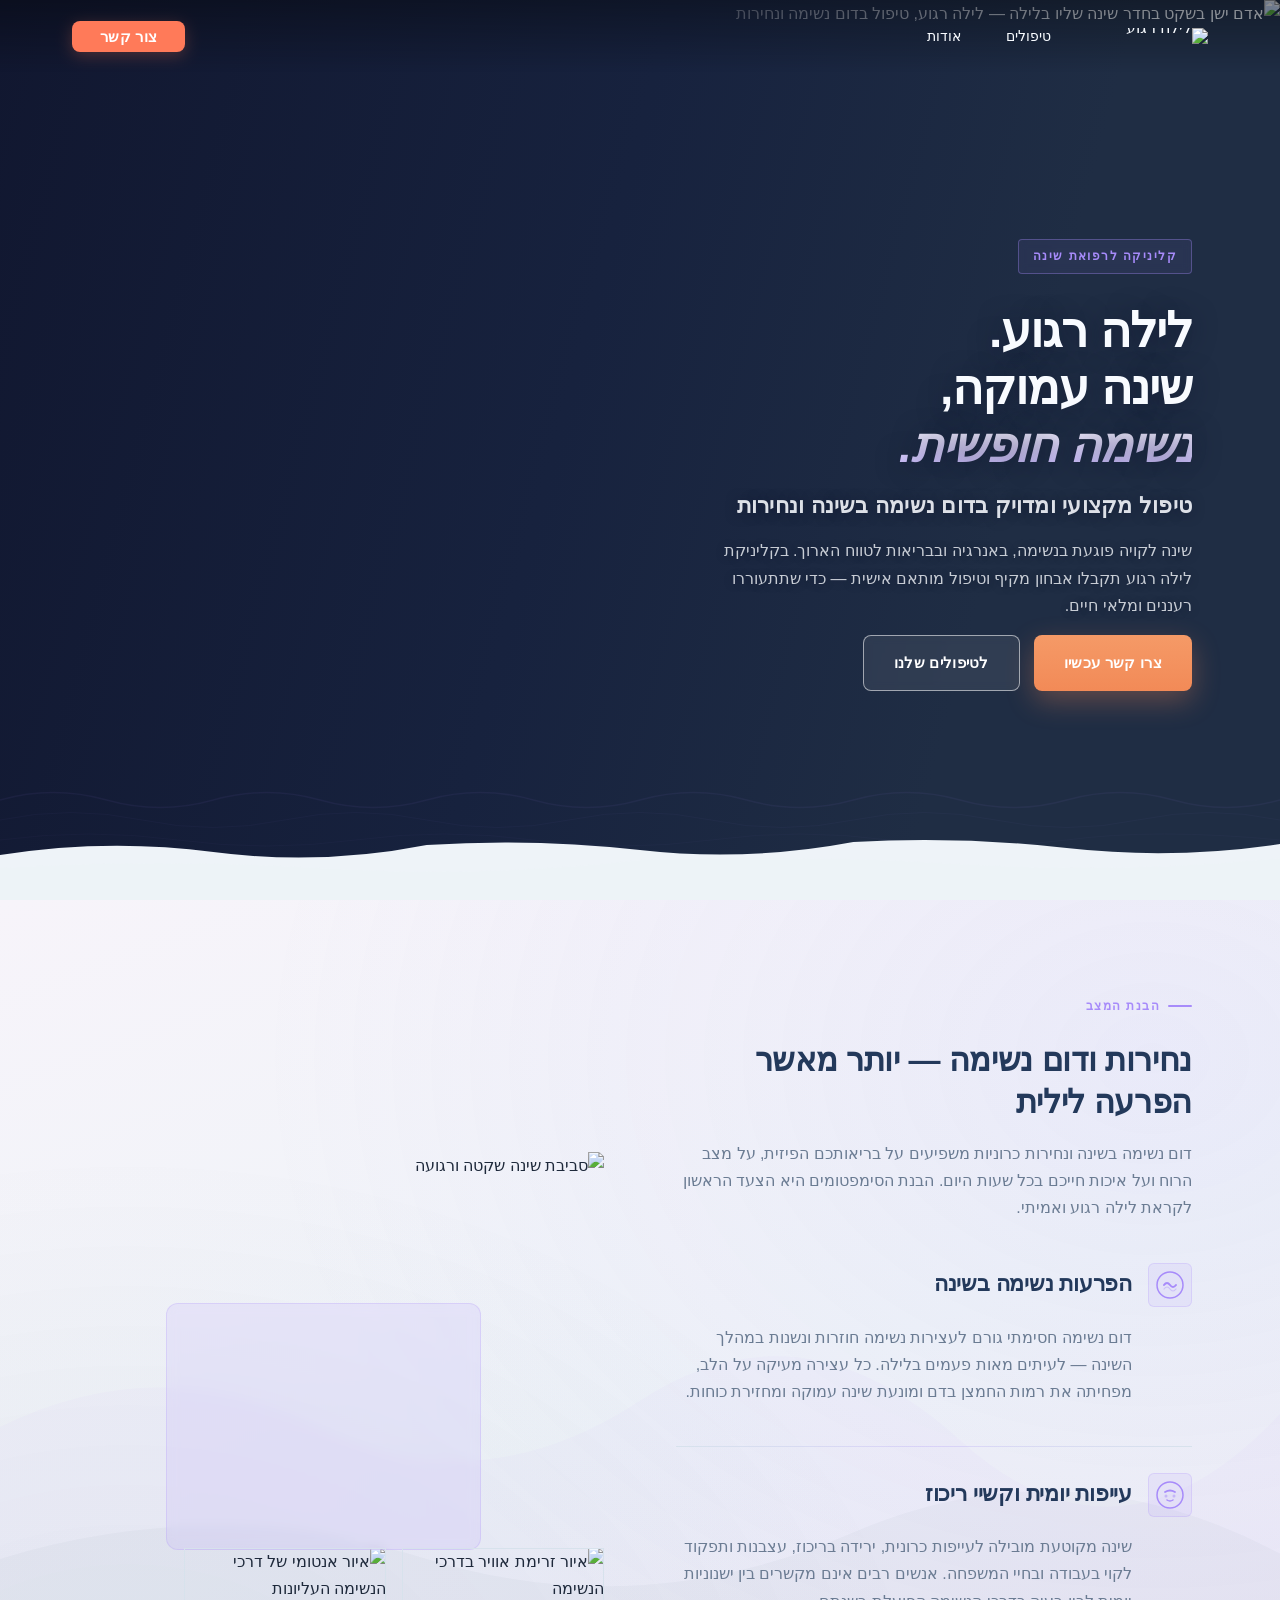
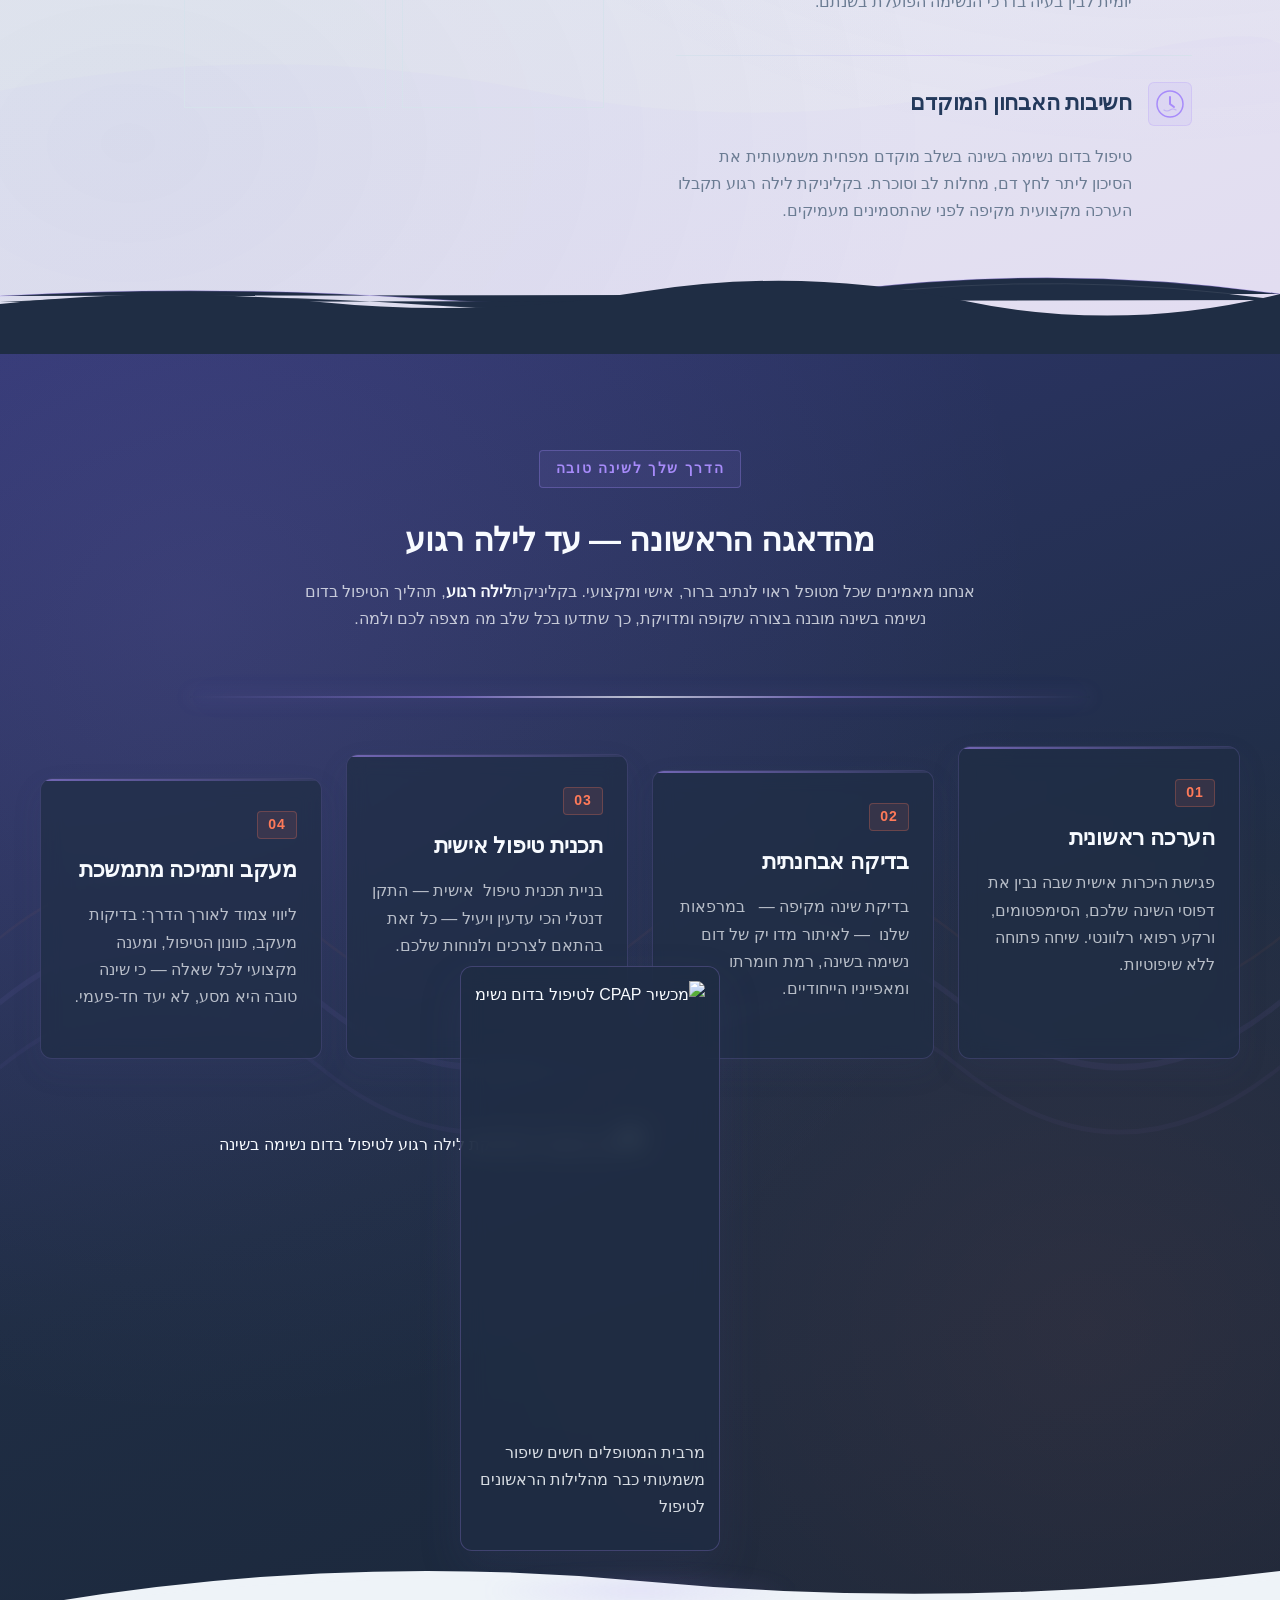
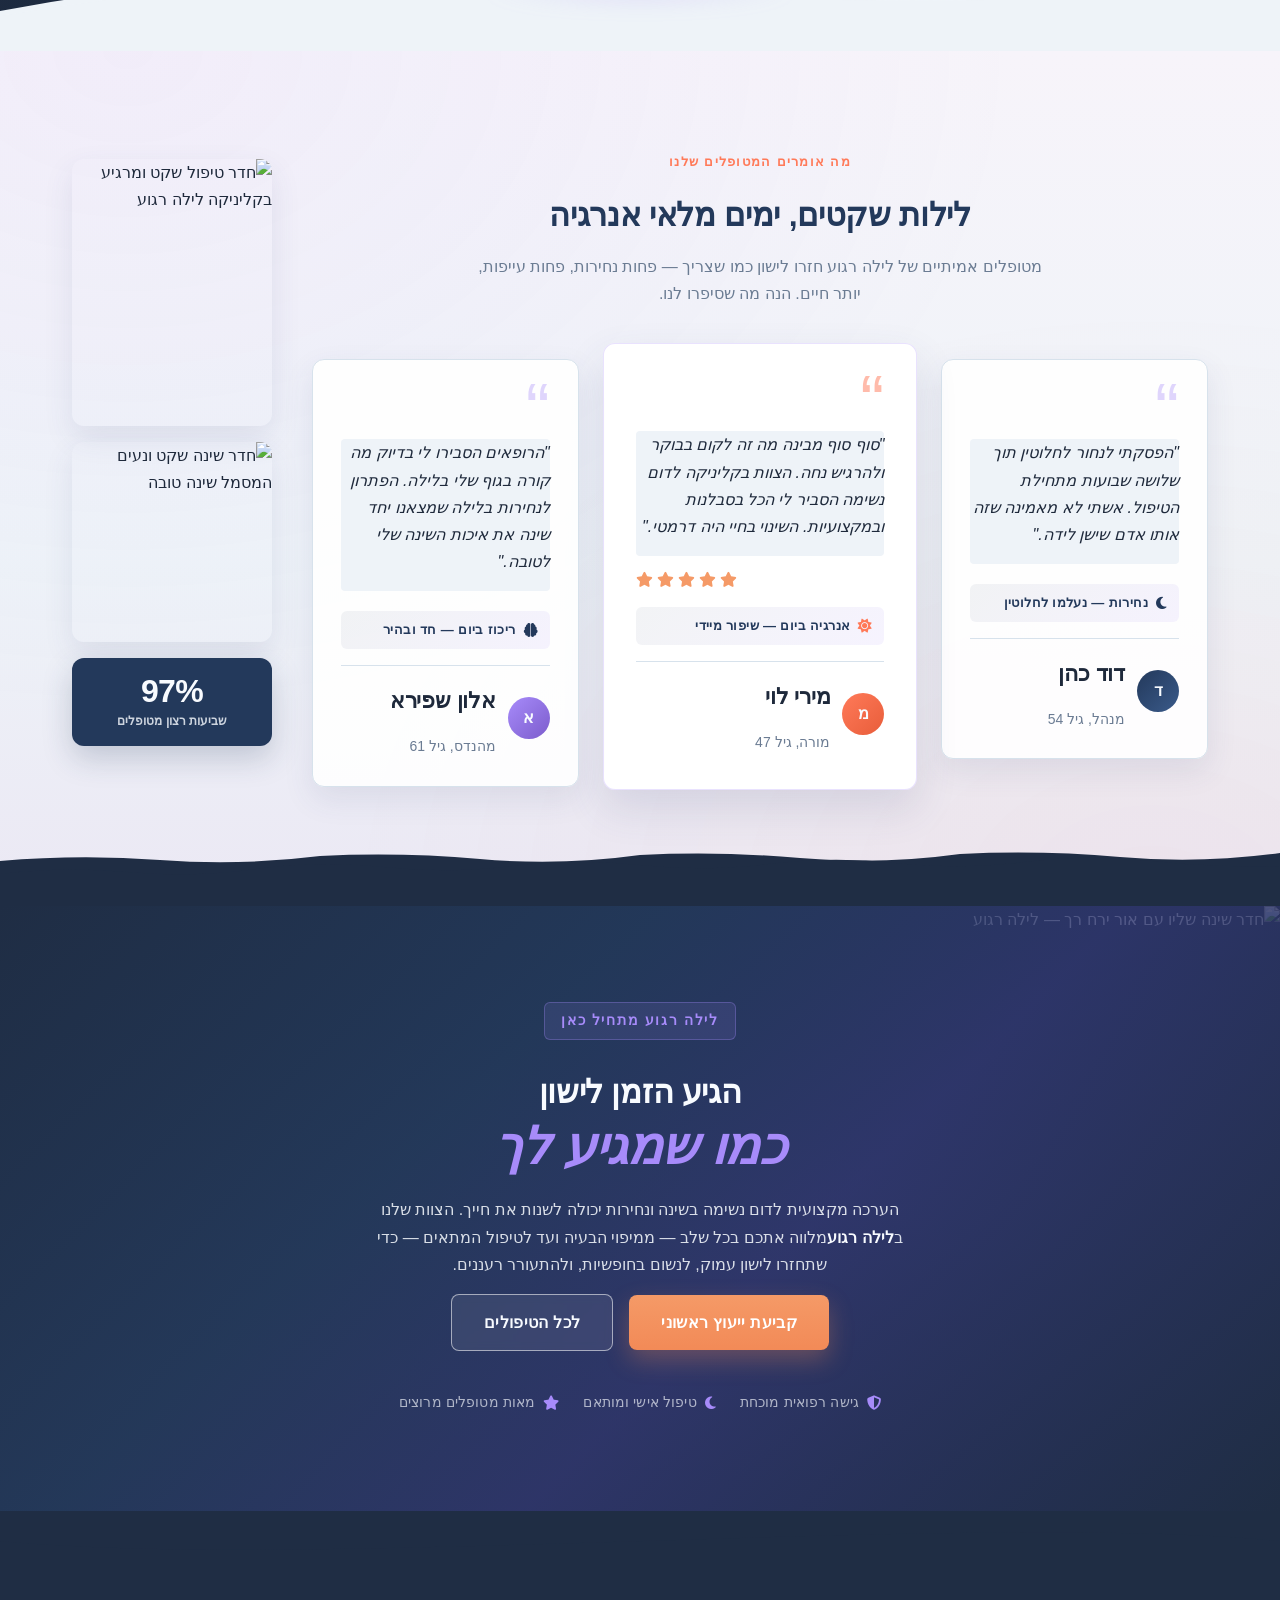
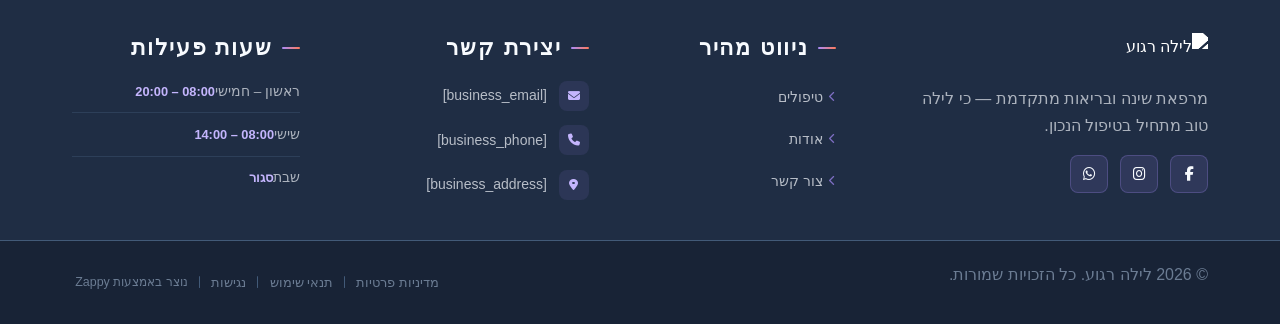
==== commit efcff8c0: "Incremental sync: 1 page(s) — update_image" ====
--- a/public/index.html
+++ b/public/index.html
@@ -1 +1 @@
-<!doctype html><html dir="rtl" lang="he"><head><meta charset="UTF-8"><meta content="width=device-width,initial-scale=1" name="viewport"><meta content="index, follow" name="robots"><title>תישן סוף סוף בשקט הלילה — לילה רגוע</title><meta content="סובל מדום נשימה בשינה או נחירות מתישות? קליניקת לילה רגוע מציעה פתרונות רפואיים מתקדמים שישנו את חייך. קבל שינה עמוקה ובריאה — כבר הלילה." name="description"><meta content="לילה רגוע, טיפול בדום נשימה בשינה, פתרון לנחירות בלילה, קליניקה לדום נשימה, שיפור איכות השינה" name="keywords"><link href="/assets/favicon.ico" rel="icon" type="image/x-icon"><link href="/assets/favicon-16x16.png" rel="icon" type="image/png" sizes="16x16"><link href="/assets/favicon-32x32.png" rel="icon" type="image/png" sizes="32x32"><link href="/assets/favicon-48x48.png" rel="icon" type="image/png" sizes="48x48"><link href="/assets/favicon-192x192.png" rel="icon" type="image/png" sizes="192x192"><link href="/assets/favicon-512x512.png" rel="icon" type="image/png" sizes="512x512"><link href="/assets/apple-touch-icon.png" rel="apple-touch-icon"><script>!function(){"use strict";var t="9d8ff064-70f7-48c0-a234-11e7ed7a91ac",e="https://api.zappy5.com/api/analytics/track",a=18e5,n=2592e6,o=!0,i=!0,r=!0;var s=function(){var e="zappy_visitor_"+t,a=null;try{if(a=localStorage.getItem(e)){var o=JSON.parse(a),i=Date.now();if(i-o.created<n)return o.lastSeen=i,localStorage.setItem(e,JSON.stringify(o)),o.id}}catch(t){console.warn("Zappy Analytics: LocalStorage not available")}var r="zv_"+Date.now()+"_"+Math.random().toString(36).substr(2,9);try{localStorage.setItem(e,JSON.stringify({id:r,created:Date.now(),lastSeen:Date.now()}))}catch(t){}return r}(),c=function(){var e="zappy_session_"+t,n=null;try{if(n=sessionStorage.getItem(e)){var o=JSON.parse(n),i=Date.now();if(i-o.timestamp<a)return o.timestamp=i,sessionStorage.setItem(e,JSON.stringify(o)),o.id}}catch(t){console.warn("Zappy Analytics: SessionStorage not available")}var r="zs_"+Date.now()+"_"+Math.random().toString(36).substr(2,9);try{sessionStorage.setItem(e,JSON.stringify({id:r,timestamp:Date.now()}))}catch(t){}return r}();function l(a,n){n=n||{};var o={website_id:t,event_type:a,page_path:window.location.pathname,referrer:document.referrer||"direct",visitor_id:s,session_id:c,metadata:n};if(navigator.sendBeacon){var i=new Blob([JSON.stringify(o)],{type:"application/json"});navigator.sendBeacon(e,i)}else fetch(e,{method:"POST",headers:{"Content-Type":"application/json"},body:JSON.stringify(o),keepalive:!0}).catch(function(t){console.warn("Zappy Analytics: Failed to track event",t)})}o&&l("pageview",{title:document.title,url:window.location.href}),i&&document.addEventListener("click",function(t){var e=t.target;if("BUTTON"===e.tagName||e.closest("button")){var a="BUTTON"===e.tagName?e:e.closest("button");l("click",{element:"button",text:a.textContent.trim().substring(0,100),id:a.id||null,class:a.className||null})}else if("A"===e.tagName||e.closest("a")){var n="A"===e.tagName?e:e.closest("a");l("navigation",{element:"link",text:n.textContent.trim().substring(0,100),href:n.href,external:n.hostname!==window.location.hostname})}},!0),r&&document.addEventListener("submit",function(t){var e=t.target;l("form_submit",{form_id:e.id||null,form_name:e.name||null,form_action:e.action||null,form_method:e.method||"GET"})},!0);var d=Date.now();window.addEventListener("beforeunload",function(){l("page_unload",{time_on_page:Math.floor((Date.now()-d)/1e3),page_path:window.location.pathname})}),window.zappyAnalytics={track:l,getVisitorId:function(){return s},getSessionId:function(){return c}}}()</script><meta content="תישן סוף סוף בשקט הלילה — לילה רגוע" property="og:title"><meta content="סובל מדום נשימה בשינה או נחירות מתישות? קליניקת לילה רגוע מציעה פתרונות רפואיים מתקדמים שישנו את חייך. קבל שינה עמוקה ובריאה — כבר הלילה." property="og:description"><meta content="summary_large_image" name="twitter:card"><meta content="תישן סוף סוף בשקט הלילה — לילה רגוע" name="twitter:title"><meta content="סובל מדום נשימה בשינה או נחירות מתישות? קליניקת לילה רגוע מציעה פתרונות רפואיים מתקדמים שישנו את חייך. קבל שינה עמוקה ובריאה — כבר הלילה." name="twitter:description"><meta content="website" property="og:type"><meta content="he_IL" property="og:locale"><link href="https://cdnjs.cloudflare.com/ajax/libs/font-awesome/6.4.0/css/all.min.css" rel="stylesheet"><link href="/assets/favicon.ico" rel="icon" type="image/x-icon"><link href="/assets/favicon-16x16.png" rel="icon" type="image/png" sizes="16x16"><link href="/assets/favicon-32x32.png" rel="icon" type="image/png" sizes="32x32"><link href="/assets/favicon-48x48.png" rel="icon" type="image/png" sizes="48x48"><link href="/assets/favicon-192x192.png" rel="icon" type="image/png" sizes="192x192"><link href="/assets/favicon-512x512.png" rel="icon" type="image/png" sizes="512x512"><link href="/assets/apple-touch-icon.png" rel="apple-touch-icon"><link href="https://cdn.jsdelivr.net/npm/vanilla-cookieconsent@3/dist/cookieconsent.css" rel="stylesheet"><script src="https://cdn.jsdelivr.net/npm/vanilla-cookieconsent@3/dist/cookieconsent.umd.js"></script><script src="https://cdn.jsdelivr.net/gh/mickidum/acc_toolbar/acctoolbar/acctoolbar.min.js"></script><link href="/styles.css" rel="stylesheet"><style id="zappy-dropdown-submenu-styles">#navMenu li:has(.sub-menu),.nav-menu li:has(.sub-menu),.navbar li:has(.sub-menu),nav li:has(.sub-menu){position:relative}#navMenu .sub-menu,.nav-menu .sub-menu,.navbar .sub-menu,nav .sub-menu{display:block!important;position:absolute!important;top:100%;left:0;min-width:220px;background:#fff;border-radius:8px;box-shadow:0 8px 25px rgba(0,0,0,.15);padding:8px 0;opacity:0;visibility:hidden;transform:translateY(10px);transition:all .3s ease;z-index:1000;list-style:none;pointer-events:none}#navMenu li:hover>.sub-menu,.nav-menu li:hover>.sub-menu,.navbar li:hover>.sub-menu,nav li:hover>.sub-menu{opacity:1!important;visibility:visible!important;transform:translateY(0)!important;pointer-events:auto!important}.sub-menu li{list-style:none;margin:0;padding:0}.sub-menu a{display:block!important;padding:10px 16px!important;color:var(--text-dark,#333)!important;font-weight:500;text-decoration:none;white-space:nowrap;transition:background-color .2s}.sub-menu .zappy-nav-child>a{padding-left:28px!important;font-size:.9em!important;opacity:.85!important}[dir=rtl] .sub-menu .zappy-nav-child>a,html[lang=ar] .sub-menu .zappy-nav-child>a,html[lang=he] .sub-menu .zappy-nav-child>a{padding-left:10px!important;padding-right:28px!important}.sub-menu .zappy-nav-parent>a{font-weight:600!important}.sub-menu a:hover{background-color:#f5f5f5}[dir=rtl] .nav-menu .sub-menu,[dir=rtl] .navbar .sub-menu,[dir=rtl] nav .sub-menu,html[lang=ar] .nav-menu .sub-menu,html[lang=ar] .navbar .sub-menu,html[lang=ar] nav .sub-menu,html[lang=he] .nav-menu .sub-menu,html[lang=he] .navbar .sub-menu,html[lang=he] nav .sub-menu{left:auto!important;right:0!important}.sub-menu:empty,.sub-menu:not(:has(li)):not(:has(> a)),.sub-menu:not(:has(li:not(.zappy-hidden-menu-item))):not(:has(> a)){display:none!important;opacity:0!important;visibility:hidden!important;pointer-events:none!important}li:has(.menu-group-title):hover>.sub-menu{opacity:1!important;visibility:visible!important;transform:translateY(0)!important;pointer-events:auto!important}#navMenu>li>.menu-group-title,.nav-menu>li>.menu-group-title{display:inline-block;padding:.5rem 1rem;cursor:default;user-select:none}@media (max-width:768px){#navMenu .sub-menu,.nav-menu .sub-menu,.navbar .sub-menu,nav .sub-menu{position:static!important;transform:none!important;box-shadow:none!important;background:0 0!important;max-height:0;overflow:hidden;opacity:0;visibility:hidden;transition:max-height .3s ease,opacity .3s ease;padding:0!important;border-radius:0!important}#navMenu .sub-menu.mobile-expanded,.nav-menu .sub-menu.mobile-expanded,.navbar .sub-menu.mobile-expanded{max-height:none!important;overflow-y:visible!important;opacity:1!important;visibility:visible!important;padding:8px 0 8px 16px!important}[dir=rtl] .sub-menu.mobile-expanded,html[lang=he] .sub-menu.mobile-expanded{padding:8px 16px 8px 0!important}#navMenu li:hover>.sub-menu,.nav-menu li:hover>.sub-menu,.navbar li:hover>.sub-menu,nav li:hover>.sub-menu{opacity:0;visibility:hidden;pointer-events:none}#navMenu li>.sub-menu.mobile-expanded,.nav-menu li>.sub-menu.mobile-expanded,.navbar li>.sub-menu.mobile-expanded,nav li>.sub-menu.mobile-expanded{opacity:1!important;visibility:visible!important;pointer-events:auto!important}#navMenu li:has(.sub-menu),.nav-menu li:has(.sub-menu),.navbar li:has(.sub-menu),nav li:has(.sub-menu){display:flex!important;flex-wrap:wrap!important;align-items:center!important;position:relative!important;min-height:44px!important}#navMenu li:has(.sub-menu)>a,.nav-menu li:has(.sub-menu)>a,.navbar li:has(.sub-menu)>a,nav li:has(.sub-menu)>a{flex:1!important;min-width:0!important}#navMenu li:has(.sub-menu)>.menu-group-title,.nav-menu li:has(.sub-menu)>.menu-group-title,.navbar li:has(.sub-menu)>.menu-group-title,nav li:has(.sub-menu)>.menu-group-title{flex:1!important;min-width:0!important;padding:0!important;line-height:inherit!important}#navMenu li:has(.sub-menu)>.sub-menu,.nav-menu li:has(.sub-menu)>.sub-menu,.navbar li:has(.sub-menu)>.sub-menu,nav li:has(.sub-menu)>.sub-menu{flex-basis:100%!important;width:100%!important}#navMenu li:has(.sub-menu)>a [class*=arrow],#navMenu li:has(.sub-menu)>a [class*=chevron],.nav-menu li:has(.sub-menu)>a .fa-angle-down,.nav-menu li:has(.sub-menu)>a .fa-chevron-down,.nav-menu li:has(.sub-menu)>a [class*=arrow],.nav-menu li:has(.sub-menu)>a [class*=chevron],nav li:has(.sub-menu)>a [class*=arrow],nav li:has(.sub-menu)>a [class*=chevron]{display:none!important;visibility:hidden!important}.mobile-submenu-toggle{display:flex!important;align-items:center!important;justify-content:center!important;width:44px!important;height:auto!important;background:0 0!important;border:none!important;cursor:pointer!important;color:var(--text-dark)!important;position:static!important;flex-shrink:0!important;align-self:stretch!important;z-index:2!important;padding:0!important;margin:0!important}.mobile-submenu-toggle::after{content:''!important;width:0!important;height:0!important;border-left:6px solid transparent!important;border-right:6px solid transparent!important;border-top:7px solid currentColor!important;transition:transform .3s ease!important}.mobile-submenu-toggle.expanded::after{transform:rotate(180deg)!important}.sub-menu a{padding:10px 0!important;display:block!important;color:var(--text-dark)!important;white-space:normal!important}.sub-menu .zappy-nav-child>a{padding-left:28px!important;font-size:.9em!important;opacity:.85!important}[dir=rtl] .sub-menu .zappy-nav-child>a,html[lang=ar] .sub-menu .zappy-nav-child>a,html[lang=he] .sub-menu .zappy-nav-child>a{padding-left:0!important;padding-right:28px!important}.sub-menu .zappy-nav-parent>a{font-weight:600!important}#navMenu.active,.nav-menu.active{max-width:100vw!important;overflow-x:hidden!important;box-sizing:border-box!important}.navbar .sub-menu li a,.zappy-products-dropdown .sub-menu a,nav.navbar .sub-menu li a{color:var(--text-dark)!important}}@media (min-width:769px){.mobile-submenu-toggle{display:none!important}}</style><style id="mobile-lang-menu-deployed-css">@media (max-width:768px){.lang-switcher,.nav-container .lang-switcher,.nav-cta-container .lang-switcher,.nav-ecommerce-icons .lang-switcher,.nav-icons-left .lang-switcher,.navbar .lang-switcher,.navbar .nav-cta-container .lang-switcher{display:none!important}.mobile-lang-menu{width:100%;border-top:1px solid rgba(128,128,128,.2);padding:8px 0 0 0;margin-top:8px}.mobile-lang-toggle{display:flex!important;align-items:center;justify-content:space-between;width:100%;padding:12px 16px;background:0 0;border:none;cursor:pointer;font-size:15px;color:inherit;font-family:inherit}.mobile-lang-toggle::after{content:'';display:inline-block;width:8px;height:8px;border-right:2px solid currentColor;border-bottom:2px solid currentColor;transform:rotate(45deg);transition:transform .3s ease;margin-left:8px}.mobile-lang-toggle.expanded::after{transform:rotate(-135deg)}.mobile-lang-options{max-height:0;overflow:hidden;transition:max-height .3s ease}.mobile-lang-options.expanded{max-height:300px}.mobile-lang-option{display:flex!important;align-items:center;gap:10px;padding:10px 24px;text-decoration:none;color:inherit;font-size:14px;font-family:inherit}.mobile-lang-option:hover{background:rgba(128,128,128,.1)}.mobile-lang-option.active{font-weight:600;opacity:.7;pointer-events:none}.mobile-lang-option img{width:20px;height:20px;border-radius:50%}}@media (min-width:769px){.mobile-lang-menu{display:none!important}}</style><style id="zappy-widget-visibility">#mic-access-tool-box,#mic-access-tool-general-button,#mic-init-access-tool #mic-access-tool-box,#mic-init-access-tool #mic-access-tool-general-button,#mic-init-access-tool .mic-access-tool-general-button,._access-icon,._access-menu,.mic-access-tool-box,.mic-access-tool-general-button,div[id*=mic-access-tool-box]{display:none!important;visibility:hidden!important;opacity:0!important;pointer-events:none!important}</style></head><body><nav class="navbar" dir="rtl"><button aria-label="Menu" class="mobile-toggle" id="mobileToggle"><svg viewBox="0 0 24 24" height="24" width="24" fill="none" class="hamburger-icon"><path d="M3 12h18M3 6h18M3 18h18" stroke="currentColor" stroke-width="2" stroke-linecap="round"></path></svg><svg viewBox="0 0 24 24" height="24" width="24" fill="none" class="close-icon" style="display:none"><path d="M18 6L6 18M6 6l12 12" stroke="currentColor" stroke-width="2" stroke-linecap="round"></path></svg></button><button aria-label="Call" class="phone-header-btn" data-phone="[business_phone]"><svg viewBox="0 0 24 24" height="20" width="20" fill="currentColor"><path d="M22 16.92v3a2 2 0 0 1-2.18 2 19.79 19.79 0 0 1-8.63-3.07 19.5 19.5 0 0 1-6-6 19.79 19.79 0 0 1-3.07-8.67A2 2 0 0 1 4.11 2h3a2 2 0 0 1 2 1.72 12.84 12.84 0 0 0 .7 2.81 2 2 0 0 1-.45 2.11L8.09 9.91a16 16 0 0 0 6 6l1.27-1.27a2 2 0 0 1 2.11-.45 12.84 12.84 0 0 0 2.81.7A2 2 0 0 1 22 16.92z"></path></svg></button><div class="nav-container"><div class="nav-right-group"><div class="nav-brand"><a href="/" class="logo-link"><img alt="לילה רגוע" src="/assets/logo.webp" class="logo"></a></div><ul class="nav-menu" id="navMenu"><li><a href="/treatments">טיפולים</a></li><li><a href="/about">אודות</a></li></ul></div><div class="nav-cta-container"><a href="/contact" class="nav-cta-btn">צור קשר</a></div></div></nav><script>window.addEventListener("load",function(){const e=document.querySelector(".navbar, nav, header");if(!e)return void console.log("[Navbar] Navbar element not found");let t=document.getElementById("mobileToggle")||document.querySelector(".mobile-toggle")||document.querySelector(".hamburger")||document.querySelector(".hamburger-menu")||document.querySelector(".menu-toggle")||document.querySelector(".burger-menu")||document.querySelector('[aria-label="Menu"]')||document.querySelector('[aria-label="תפריט"]');const o=document.querySelector(".phone-header-btn"),n=window.getComputedStyle(e);let r=n.backgroundColor;if(console.log("[Navbar] Initial navbar background:",r),"transparent"===r||"rgba(0, 0, 0, 0)"===r||r.startsWith("rgba")&&r.includes(", 0)")){const e=n.backgroundImage;if(e&&"none"!==e)console.log("[Navbar] Navbar has background image/gradient, using dark text"),r="rgb(240, 240, 240)";else{const e=window.getComputedStyle(document.body).backgroundColor;console.log("[Navbar] Navbar transparent, using body background:",e),r=e}}const i=r.match(/\d+/g);if(i&&i.length>=3){const e=(.299*parseInt(i[0])+.587*parseInt(i[1])+.114*parseInt(i[2]))/255;console.log("[Navbar] Mobile button colors preserved from Claude CSS (luminance:",e.toFixed(2)+")");const n=document.createElement("style");n.id="zappy-mobile-nav-fix";document.documentElement.lang;document.documentElement.dir,n.textContent='\n        /* Hide mobile buttons on desktop, show only on mobile */\n        @media (min-width: 769px) {\n          .mobile-toggle,\n          .phone-header-btn {\n            display: none !important;\n          }\n        }\n        \n        /* Show and position mobile buttons correctly on mobile */\n        @media (max-width: 768px) {\n          .mobile-toggle,\n          .phone-header-btn {\n            position: absolute !important;\n            top: 50% !important;\n            transform: translateY(-50%) !important;\n            z-index: 1001 !important;\n            display: flex !important;\n            align-items: center !important;\n            justify-content: center !important;\n            width: 36px !important;\n            height: 36px !important;\n            border-radius: 50% !important;\n            border: none !important;\n            cursor: pointer !important;\n            padding: 6px !important;\n            background: none !important;\n            color: var(--nav-text, var(--text-dark)) !important;\n          }\n          \n          /* LTR positioning (default): hamburger LEFT, phone RIGHT */\n          html:not([dir="rtl"]):not([lang="he"]):not([lang="ar"]) .mobile-toggle,\n          html[dir="ltr"] .mobile-toggle {\n            left: 12px !important;\n            right: auto !important;\n          }\n          html:not([dir="rtl"]):not([lang="he"]):not([lang="ar"]) .phone-header-btn,\n          html[dir="ltr"] .phone-header-btn {\n            right: 12px !important;\n            left: auto !important;\n          }\n          \n          /* RTL positioning: hamburger RIGHT, phone LEFT */\n          html[dir="rtl"] .mobile-toggle,\n          html[lang="he"] .mobile-toggle,\n          html[lang="ar"] .mobile-toggle {\n            right: 12px !important;\n            left: auto !important;\n          }\n          html[dir="rtl"] .phone-header-btn,\n          html[lang="he"] .phone-header-btn,\n          html[lang="ar"] .phone-header-btn {\n            left: 12px !important;\n            right: auto !important;\n          }\n          \n          /* CRITICAL: Ensure nav-container has min-height on mobile */\n          /* All children are positioned absolutely/fixed on mobile, so height:auto collapses to 0 */\n          .nav-container {\n            min-height: 70px !important;\n            position: relative !important;\n          }\n          \n          /* Ensure SVG icons are properly sized and inherit color */\n          .mobile-toggle svg,\n          .phone-header-btn svg {\n            width: 24px !important;\n            height: 24px !important;\n            /* Don\'t force display - let JavaScript control hamburger/close toggle */\n          }\n          \n          /* Reset nav-cta-container on mobile - remove desktop box-shadow/padding */\n          /* that creates a visible ghost box when CTA button is hidden */\n          .nav-cta-container {\n            box-shadow: none !important;\n            padding: 0 !important;\n          }\n          \n          /* Hide nav-cta-container entirely on mobile when there\'s no lang-switcher */\n          /* (only the CTA button is inside, and it\'s hidden on mobile) */\n          .nav-cta-container:not(:has(.lang-switcher)) {\n            display: none !important;\n          }\n          \n          /* CRITICAL: Prevent hero image fade gradient from bleeding over headline text */\n          /* The .image-fade-gradient has bottom: -30px (extends below parent) */\n          /* On mobile stacked layout, this overlaps the h1 text below the image */\n          .hero-image-column {\n            overflow: hidden !important;\n          }\n          .image-fade-gradient {\n            bottom: 0 !important;\n          }\n          \n          /* Hide desktop language switcher on mobile - hamburger menu handles it */\n          /* High specificity to override stored CSS */\n          .lang-switcher,\n          .nav-cta-container .lang-switcher,\n          .nav-container .lang-switcher,\n          .navbar .lang-switcher,\n          .navbar .nav-cta-container .lang-switcher {\n            display: none !important;\n          }\n        }\n      ';const r=document.getElementById("zappy-mobile-nav-fix");r&&r.remove(),document.head.appendChild(n),console.log("[Navbar] Critical CSS injected for mobile nav positioning");const l=window.innerWidth<=768;if(t){const e=t.querySelector(".hamburger-icon"),o=t.querySelector(".close-icon");e&&(e.style.setProperty("width","24px","important"),e.style.setProperty("height","24px","important"),e.style.setProperty("display","block","important")),o&&(o.style.setProperty("width","24px","important"),o.style.setProperty("height","24px","important"),o.style.setProperty("display","none","important")),l?(t.style.setProperty("position","absolute","important"),t.style.setProperty("top","50%","important"),t.style.setProperty("transform","translateY(-50%)","important"),t.style.setProperty("z-index","1001","important"),t.style.removeProperty("left"),t.style.removeProperty("right"),console.log("[Navbar] Mobile toggle positioning applied (mobile viewport)")):(t.style.removeProperty("position"),t.style.removeProperty("top"),t.style.removeProperty("transform"),t.style.removeProperty("z-index"),t.style.removeProperty("left"),t.style.removeProperty("right"),console.log("[Navbar] Desktop viewport - cleared mobile toggle inline positioning"))}if(o){const e=o.querySelector("svg");e&&(e.style.width="24px",e.style.height="24px",e.setAttribute("width","24"),e.setAttribute("height","24")),l?(o.style.setProperty("position","absolute","important"),o.style.setProperty("top","50%","important"),o.style.setProperty("transform","translateY(-50%)","important"),o.style.setProperty("z-index","1001","important"),o.style.removeProperty("left"),o.style.removeProperty("right"),console.log("[Navbar] Phone button positioning applied (mobile viewport)")):(o.style.removeProperty("position"),o.style.removeProperty("top"),o.style.removeProperty("transform"),o.style.removeProperty("z-index"),o.style.removeProperty("left"),o.style.removeProperty("right"),console.log("[Navbar] Desktop viewport - cleared phone button inline positioning"))}}else console.log("[Navbar] Could not parse background color:",r);t=document.getElementById("mobileToggle")||document.querySelector(".mobile-toggle")||document.querySelector(".hamburger")||document.querySelector(".hamburger-menu")||document.querySelector(".menu-toggle")||document.querySelector(".burger-menu")||document.querySelector('[aria-label="Menu"]')||document.querySelector('[aria-label="תפריט"]');const l=document.getElementById("navMenu")||document.querySelector(".nav-menu")||document.querySelector(".nav-links")||document.querySelector("nav ul:not(.submenu)");if(!t||!l)return void console.log("[Navbar] Mobile toggle or menu not found:",{toggle:!!t,menu:!!l});l.id||(l.id="navMenu"),console.log("[Navbar] Initializing mobile menu...");const a=t.cloneNode(!0);t.parentNode.replaceChild(a,t),a.addEventListener("click",function(e){e.preventDefault(),e.stopPropagation();const t=this.querySelector(".hamburger-icon"),o=this.querySelector(".close-icon");l.classList.contains("active")?(l.classList.remove("active"),t&&t.style.setProperty("display","block","important"),o&&o.style.setProperty("display","none","important"),document.body.style.overflow="",console.log("[Navbar] Menu closed")):(l.classList.add("active"),t&&t.style.setProperty("display","none","important"),o&&o.style.setProperty("display","block","important"),document.body.style.overflow="hidden",console.log("[Navbar] Menu opened"))}),l.querySelectorAll("a").forEach(function(e){e.addEventListener("click",function(){if("#"===this.getAttribute("href"))return;const e=a.querySelector(".hamburger-icon"),t=a.querySelector(".close-icon");l.classList.remove("active"),e&&e.style.setProperty("display","block","important"),t&&t.style.setProperty("display","none","important"),document.body.style.overflow="",console.log("[Navbar] Menu closed (link clicked)")})});var s=l.querySelectorAll(".dropdown-toggle");s.forEach(function(e){e.addEventListener("click",function(e){e.preventDefault(),e.stopPropagation();var t=this.closest(".nav-dropdown");t&&(t.parentNode.querySelectorAll(".nav-dropdown.open").forEach(function(e){e!==t&&e.classList.remove("open")}),t.classList.toggle("open"),console.log("[Navbar] Dropdown toggled:",t.classList.contains("open")?"open":"closed"))})}),document.addEventListener("click",function(e){e.target.closest(".nav-dropdown")||document.querySelectorAll(".nav-dropdown.open").forEach(function(e){e.classList.remove("open")})}),console.log("[Navbar] Dropdown handlers initialized for "+s.length+" dropdowns"),o&&o.addEventListener("click",function(){const e=document.querySelectorAll('a[href^="tel:"]'),t=e.length>0?e[0].getAttribute("href").replace("tel:",""):"[business_phone]";window.location.href="tel:"+t,console.log("[Navbar] Phone button clicked")}),console.log("[Navbar] Mobile menu initialized successfully");const p=function(){const e=document.querySelector(".whatsapp-float");e&&(window.innerWidth>=769?(e.style.setProperty("display","none","important"),e.style.setProperty("visibility","hidden","important"),e.style.setProperty("opacity","0","important"),e.style.setProperty("pointer-events","none","important"),console.log("[WhatsApp] Button hidden on desktop")):(e.style.removeProperty("display"),e.style.removeProperty("visibility"),e.style.removeProperty("opacity"),e.style.removeProperty("pointer-events"),console.log("[WhatsApp] Button visible on mobile")))};let c;p(),window.addEventListener("resize",function(){clearTimeout(c),c=setTimeout(p,100)})})</script><main><section class="index-hero-section" data-layout-spec="בית-hero" dir="rtl" data-hero-type="fullscreen-scrim"><div class="index-hero-bg"><img alt="אדם ישן בשקט בחדר שינה שליו בלילה — לילה רגוע, טיפול בדום נשימה ונחירות" src="/assets/site-index-hero-image-1.webp" data-context="Dark atmospheric twilight bedroom scene for a sleep apnea and snoring medical clinic called Peaceful Night. Serene nighttime atmosphere with deep navy and indigo tones. A person sleeping peacefully in a calm, dimly lit bedroom with soft moonlight filtering through sheer curtains. The mood is medically reassuring and deeply tranquil — not dramatic or clinical. Subtle blue-purple gradient lighting, crisp white bedding, faint breathing-wave light patterns in the background. Premium sleep health editorial photography style." data-placeholder="index-hero-image-1" height="900" width="1440" data-hero-bg="true"></div><div class="index-hero-scrim" aria-hidden="true"></div><div class="index-hero-wave-texture" aria-hidden="true"><svg viewBox="0 0 1440 200" xmlns="http://www.w3.org/2000/svg" preserveAspectRatio="none" aria-hidden="true" data-no-icon-edit="true" class="index-hero-breath-wave"><path d="M0,100 Q60,85 120,100 T240,100 T360,100 T480,100 T600,100 T720,100 T840,100 T960,100 T1080,100 T1200,100 T1320,100 T1440,100" fill="none" stroke="rgba(167,139,250,0.06)" stroke-width="1.5"></path><path d="M0,120 Q80,105 160,120 T320,120 T480,120 T640,120 T800,120 T960,120 T1120,120 T1280,120 T1440,120" fill="none" stroke="rgba(167,139,250,0.04)" stroke-width="1"></path><path d="M0,140 Q100,128 200,140 T400,140 T600,140 T800,140 T1000,140 T1200,140 T1440,140" fill="none" stroke="rgba(167,139,250,0.03)" stroke-width="1"></path></svg></div><div class="index-hero-container"><div class="index-hero-content"><span class="index-hero-label">קליניקה לרפואת שינה</span><h1 class="index-hero-h1">לילה רגוע.<br>שינה עמוקה,<br><em class="index-hero-serif">נשימה חופשית.</em></h1><h3 class="index-hero-h3">טיפול מקצועי ומדויק בדום נשימה בשינה ונחירות</h3><p class="index-hero-body">שינה לקויה פוגעת בנשימה, באנרגיה ובבריאות לטווח הארוך. בקליניקת לילה רגוע תקבלו אבחון מקיף וטיפול מותאם אישית — כדי שתתעוררו רעננים ומלאי חיים.</p><div class="index-hero-ctas"><a href="/contact" class="index-hero-btn-primary">צרו קשר עכשיו</a><a href="/treatments" class="index-hero-btn-secondary">לטיפולים שלנו</a></div></div></div><div class="index-hero-divider-wrapper"><svg viewBox="0 0 1440 90" xmlns="http://www.w3.org/2000/svg" preserveAspectRatio="none" aria-hidden="true" data-no-icon-edit="true"><path d="M0,90 L0,45 Q120,28 240,42 T480,35 Q600,28 720,40 T960,32 Q1080,26 1200,38 T1440,34 L1440,90 Z" fill="#EEF3F8"></path><path d="M0,90 L0,58 Q180,48 360,58 T720,50 Q900,44 1080,54 T1440,48 L1440,90 Z" fill="#EEF3F8" opacity="0.5"></path></svg></div></section><section class="index-conditions-section" data-layout-spec="בית-conditions" dir="rtl"><div class="index-conditions-section__topo-bg" aria-hidden="true"><svg viewBox="0 0 1200 400" xmlns="http://www.w3.org/2000/svg" preserveAspectRatio="none" aria-hidden="true" data-no-icon-edit="true" height="100%" width="100%"><path d="M0,200 Q150,170 300,200 T600,190 T900,205 T1200,195 L1200,400 L0,400 Z" fill="rgba(167,139,250,0.04)"></path><path d="M0,250 Q200,225 400,250 T800,240 T1200,248 L1200,400 L0,400 Z" fill="rgba(35,57,91,0.03)"></path><path d="M0,300 Q250,280 500,300 T1000,292 T1200,298 L1200,400 L0,400 Z" fill="rgba(167,139,250,0.03)"></path></svg></div><div class="index-conditions-section__container"><div class="index-conditions-section__text-col"><div class="index-conditions-section__label">הבנת המצב</div><h2 class="index-conditions-section__heading">נחירות ודום נשימה — יותר מאשר הפרעה לילית</h2><p class="index-conditions-section__intro">דום נשימה בשינה ונחירות כרוניות משפיעים על בריאותכם הפיזית, על מצב הרוח ועל איכות חייכם בכל שעות היום. הבנת הסימפטומים היא הצעד הראשון לקראת לילה רגוע ואמיתי.</p><div class="index-conditions-section__conditions-list"><article class="index-conditions-section__condition-item"><div class="index-conditions-section__condition-icon" aria-hidden="true"><svg viewBox="0 0 28 28" xmlns="http://www.w3.org/2000/svg" height="28" width="28" data-element-type="icon" data-icon-type="svg" fill="none"><circle cx="14" cy="14" r="13" stroke="currentColor" stroke-width="1.5"></circle><path d="M8 14 Q11 10 14 14 Q17 18 20 14" fill="none" stroke="currentColor" stroke-width="2" stroke-linecap="round"></path><path d="M8 18 Q11 14 14 18 Q17 22 20 18" fill="none" stroke="currentColor" stroke-width="1.2" stroke-linecap="round" opacity="0.4"></path></svg></div><div class="index-conditions-section__condition-content"><h3 class="index-conditions-section__condition-title">הפרעות נשימה בשינה</h3><p class="index-conditions-section__condition-text">דום נשימה חסימתי גורם לעצירות נשימה חוזרות ונשנות במהלך השינה — לעיתים מאות פעמים בלילה. כל עצירה מעיקה על הלב, מפחיתה את רמות החמצן בדם ומונעת שינה עמוקה ומחזירת כוחות.</p></div></article><div class="index-conditions-section__divider" aria-hidden="true"></div><article class="index-conditions-section__condition-item"><div class="index-conditions-section__condition-icon" aria-hidden="true"><svg viewBox="0 0 28 28" xmlns="http://www.w3.org/2000/svg" height="28" width="28" data-element-type="icon" data-icon-type="svg" fill="none"><circle cx="14" cy="14" r="13" stroke="currentColor" stroke-width="1.5"></circle><path d="M9 11 Q14 8 19 11" fill="none" stroke="currentColor" stroke-width="1.8" stroke-linecap="round"></path><circle cx="10" cy="15" r="1.5" fill="currentColor" opacity="0.5"></circle><circle cx="18" cy="15" r="1.5" fill="currentColor" opacity="0.5"></circle><path d="M11 19 Q14 21 17 19" fill="none" stroke="currentColor" stroke-width="1.5" stroke-linecap="round"></path></svg></div><div class="index-conditions-section__condition-content"><h3 class="index-conditions-section__condition-title">עייפות יומית וקשיי ריכוז</h3><p class="index-conditions-section__condition-text">שינה מקוטעת מובילה לעייפות כרונית, ירידה בריכוז, עצבנות ותפקוד לקוי בעבודה ובחיי המשפחה. אנשים רבים אינם מקשרים בין ישנוניות יומית לבין בעיה בדרכי הנשימה הפועלת בשנתם.</p></div></article><div class="index-conditions-section__divider" aria-hidden="true"></div><article class="index-conditions-section__condition-item"><div class="index-conditions-section__condition-icon" aria-hidden="true"><svg viewBox="0 0 28 28" xmlns="http://www.w3.org/2000/svg" height="28" width="28" data-element-type="icon" data-icon-type="svg" fill="none"><circle cx="14" cy="14" r="13" stroke="currentColor" stroke-width="1.5"></circle><path d="M14 7 L14 14 L18 17" fill="none" stroke="currentColor" stroke-width="2" stroke-linecap="round" stroke-linejoin="round"></path><path d="M8 20 Q11 22 14 20 Q17 18 20 20" fill="none" stroke="currentColor" stroke-width="1.2" stroke-linecap="round" opacity="0.5"></path></svg></div><div class="index-conditions-section__condition-content"><h3 class="index-conditions-section__condition-title">חשיבות האבחון המוקדם</h3><p class="index-conditions-section__condition-text">טיפול בדום נשימה בשינה בשלב מוקדם מפחית משמעותית את הסיכון ליתר לחץ דם, מחלות לב וסוכרת. בקליניקת לילה רגוע תקבלו הערכה מקצועית מקיפה לפני שהתסמינים מעמיקים.</p></div></article></div></div><div class="index-conditions-section__visual-col" aria-hidden="false"><div class="index-conditions-section__tile-grid"><div class="index-conditions-section__tile index-conditions-section__tile--tall"><img alt="סביבת שינה שקטה ורגועה" src="/assets/site-index-conditions-image-1.webp" data-context="A serene sleeping environment photographed in a clinical yet calming style: a person sleeping peacefully in a dimly lit bedroom, soft blue-grey light filtering through curtains, crisp white bedding, minimal and premium medical aesthetic, suggesting restful sleep quality assessment for a sleep apnea clinic" data-placeholder="index-conditions-image-1" height="560" width="420" class="index-conditions-section__img"><div class="index-conditions-section__backplate" aria-hidden="true"></div></div><div class="index-conditions-section__tiles-small"><div class="index-conditions-section__tile index-conditions-section__tile--sm"><img alt="איור זרימת אוויר בדרכי הנשימה" src="/assets/site-index-conditions-image-2.webp" data-context="Abstract medical illustration of airflow through the human airway, showing the throat and nasal passages in a clean cross-section diagram style, soft blue and lavender tones on white background, clinical and elegant, representing obstructive sleep apnea breathing obstruction" data-placeholder="index-conditions-image-2" height="200" width="240" class="index-conditions-section__img"></div><div class="index-conditions-section__tile index-conditions-section__tile--sm"><img alt="איור אנטומי של דרכי הנשימה העליונות" src="/assets/site-index-conditions-image-3.webp" data-context="Refined anatomical illustration of the upper airway and throat anatomy in a premium medical editorial style, soft muted indigo and silver tones, showing the palate, tongue and airway structures relevant to snoring and sleep apnea, clean white background, clinical precision" data-placeholder="index-conditions-image-3" height="200" width="240" class="index-conditions-section__img"></div></div></div></div></div><div class="index-conditions-section__divider-wrapper"><svg viewBox="0 0 1200 90" xmlns="http://www.w3.org/2000/svg" preserveAspectRatio="none" aria-hidden="true" data-no-icon-edit="true"><defs><linearGradient id="cond-divider-grad" x1="0%" x2="100%" y1="0%" y2="0%"><stop offset="0%" stop-color="#A78BFA" stop-opacity="1"></stop><stop offset="55%" stop-color="#6D5FC7" stop-opacity="1"></stop><stop offset="100%" stop-color="#1F2D44" stop-opacity="1"></stop></linearGradient></defs><path d="M0,32 Q200,20 400,35 T800,25 T1200,30" fill="#1F2D44" stroke="rgba(167,139,250,0.35)" stroke-width="1"></path><path d="M0,38 Q200,26 400,41 T800,31 T1200,36" fill="#1F2D44" stroke="rgba(255,255,255,0.12)" stroke-width="0.7"></path><path d="M0,90 L0,40 Q150,22 300,38 T600,28 T900,36 T1200,30 L1200,90 Z" fill="#1F2D44"></path></svg></div></section><section class="index-process-section" data-layout-spec="בית-process" dir="rtl" id="index-process-section"><div class="index-process-section__bg-waves" aria-hidden="true"><svg viewBox="0 0 1200 400" xmlns="http://www.w3.org/2000/svg" preserveAspectRatio="none" aria-hidden="true" data-no-icon-edit="true"><path d="M0,200 Q150,160 300,200 T600,200 T900,200 T1200,200" fill="none" stroke="rgba(167,139,250,0.06)" stroke-width="2"></path><path d="M0,220 Q150,180 300,220 T600,220 T900,220 T1200,220" fill="none" stroke="rgba(167,139,250,0.04)" stroke-width="1.5"></path><path d="M0,180 Q150,140 300,180 T600,180 T900,180 T1200,180" fill="none" stroke="rgba(255,122,89,0.04)" stroke-width="1"></path></svg></div><div class="index-process-section__container"><div class="index-process-section__intro"><p class="zappy-editable"><span class="index-process-section__eyebrow">הדרך שלך לשינה טובה</span></p><h2 class="index-process-section__title">מהדאגה הראשונה — עד לילה רגוע</h2><p class="index-process-section__lead">אנחנו מאמינים שכל מטופל ראוי לנתיב ברור, אישי ומקצועי. בקליניקת<strong>לילה רגוע</strong>, תהליך הטיפול בדום נשימה בשינה מובנה בצורה שקופה ומדויקת, כך שתדעו בכל שלב מה מצפה לכם ולמה.</p></div><div class="index-process-section__path-line" aria-hidden="true"></div><div class="index-process-section__steps zappy-preserve-css-grid" data-original-gap="24px" data-original-item-width="282" data-zappy-auto-grid="true" data-zappy-explicit-columns="true" data-zappy-grid-align="start" id="zappy-auto-grid-1776865923732-ep59fu" style="--zappy-grid-cols:repeat(4, minmax(0, 1fr));display:grid;grid-template-columns:repeat(4, minmax(0, 1fr));align-items:stretch !important"><article class="index-process-section__card index-process-section__card--stagger-0" data-grid-item-index="0"><div class="index-process-section__card-marker"><span class="index-process-section__card-number">01</span></div><div class="index-process-section__card-content"><h3 class="index-process-section__card-title">הערכה ראשונית</h3><p class="index-process-section__card-text">פגישת היכרות אישית שבה נבין את דפוסי השינה שלכם, הסימפטומים, ורקע רפואי רלוונטי. שיחה פתוחה ללא שיפוטיות.</p></div></article><article class="index-process-section__card index-process-section__card--stagger-1" data-grid-item-index="1"><div class="index-process-section__card-marker"><span class="index-process-section__card-number">02</span></div><div class="index-process-section__card-content"><h3 class="index-process-section__card-title">בדיקה אבחנתית</h3><p class="index-process-section__card-text">בדיקת שינה מקיפה —&nbsp; &nbsp;במרפאות שלנו&nbsp; — לאיתור מדו יק של דום נשימה בשינה, רמת חומרתו ומאפייניו הייחודיים.</p></div></article><article class="index-process-section__card index-process-section__card--stagger-2" data-grid-item-index="2"><div class="index-process-section__card-marker"><span class="index-process-section__card-number">03</span></div><div class="index-process-section__card-content"><h3 class="index-process-section__card-title">תכנית טיפול אישית</h3><p class="index-process-section__card-text">בניית תכנית טיפול&nbsp; אישית — התקן דנטלי הכי עדעין ויעיל — כל זאת בהתאם לצרכים ולנוחות שלכם.</p></div></article><article class="index-process-section__card index-process-section__card--stagger-3" data-grid-item-index="3"><div class="index-process-section__card-marker"><span class="index-process-section__card-number">04</span></div><div class="index-process-section__card-content"><h3 class="index-process-section__card-title">מעקב ותמיכה מתמשכת</h3><p class="index-process-section__card-text">ליווי צמוד לאורך הדרך: בדיקות מעקב, כוונון הטיפול, ומענה מקצועי לכל שאלה — כי שינה טובה היא מסע, לא יעד חד-פעמי.</p></div></article></div><div class="index-process-section__image-row"><div class="index-process-section__image-spacer"></div><div class="index-process-section__image-panel"><img alt="ייעוץ מקצועי בקליניקת לילה רגוע לטיפול בדום נשימה בשינה" src="/assets/site-index-process-image-1.webp" data-context="A calm, professional medical sleep clinic consultation room. A warm-lit doctor reviews sleep study results on a tablet with a relaxed patient. Soft indigo and lavender tones, modern medical equipment, serene atmosphere evoking trust and peaceful night sleep treatment for sleep apnea." data-placeholder="index-process-image-1" height="400" width="600" data-element-id="img-1776865923697-oxzfh346a" data-element-type="image"><div class="index-process-section__note-panel"><div style="position:relative !important;overflow:hidden !important;width:600px !important;max-width:100% !important;margin-left:auto !important;margin-right:auto !important;height:448px !important;display:block !important" data-element-id="img-1776865923697-p4d91yr4e" data-element-type="image" data-zappy-wrapper-margins-applied="true" data-zappy-zoom-clip="true" data-zappy-zoom-wrapper="true" data-zappy-zoom-wrapper-height="448px" data-zappy-zoom-wrapper-width="600px" data-zappy-zoom-wrapper-width-mode="px"><img alt="מכשיר CPAP לטיפול בדום נשימה" src="/assets/site-index-process-image-2-1776866545651-q0c5uf.webp?v=1776866547437" data-context="Close-up of a CPAP sleep apnea device mask resting on a bedside table in soft moonlit blue-lavender lighting, symbolizing peaceful sleep treatment and restful nights, calm clinical and editorial photography style." data-placeholder="index-process-image-2" height="120" width="180" data-element-id="img-1776865923697-p4d91yr4e" data-element-type="image" data-zappy-object-position="50% 33%" data-zappy-zoom="1" style="object-position:50% 33% !important;object-fit:contain;width:auto;height:auto;max-width:600px;display:block;border-radius:8px;margin:0px !important"></div><p class="index-process-section__note-text">מרבית המטופלים חשים שיפור משמעותי כבר מהלילות הראשונים לטיפול</p></div></div></div></div><div class="index-process-section__divider-wrapper"><svg viewBox="0 0 1200 100" xmlns="http://www.w3.org/2000/svg" preserveAspectRatio="none" aria-hidden="true" data-no-icon-edit="true"><path d="M0,100 L0,60 Q300,0 600,30 Q900,60 1200,20 L1200,100 Z" fill="var(--bg-light)"></path><path d="M0,100 L0,65 Q300,10 600,38 Q900,66 1200,28 L1200,100 Z" fill="var(--bg-light)"></path></svg><div class="index-process-section__crescent-glow" aria-hidden="true"></div></div></section><section class="index-testimonials-section" data-layout-spec="בית-testimonials" dir="rtl"><div class="index-testimonials-inner"><div class="index-testimonials-main"><div class="index-testimonials-header"><span class="index-testimonials-eyebrow">מה אומרים המטופלים שלנו</span><h2 class="index-testimonials-h2">לילות שקטים, ימים מלאי אנרגיה</h2><p class="index-testimonials-intro">מטופלים אמיתיים של לילה רגוע חזרו לישון כמו שצריך — פחות נחירות, פחות עייפות, יותר חיים. הנה מה שסיפרו לנו.</p></div><div class="index-testimonials-grid"><article class="index-testimonials-card index-testimonials-card--outer"><div class="index-testimonials-quote-mark" aria-hidden="true">“</div><blockquote class="index-testimonials-quote"><p>"הפסקתי לנחור לחלוטין תוך שלושה שבועות מתחילת הטיפול. אשתי לא מאמינה שזה אותו אדם שישן לידה."</p></blockquote><div class="index-testimonials-outcome"><i class="fa-solid index-testimonials-outcome-icon fa-moon" aria-hidden="true"></i><span>נחירות — נעלמו לחלוטין</span></div><footer class="index-testimonials-card-footer"><div class="index-testimonials-avatar" aria-hidden="true"><span>ד</span></div><div class="index-testimonials-author"><h3 class="index-testimonials-name">דוד כהן</h3><small class="index-testimonials-role">מנהל, גיל 54</small></div></footer></article><article class="index-testimonials-card index-testimonials-card--center"><div class="index-testimonials-quote-mark" aria-hidden="true">“</div><blockquote class="index-testimonials-quote"><p>"סוף סוף מבינה מה זה לקום בבוקר ולהרגיש נחה. הצוות בקליניקה לדום נשימה הסביר לי הכל בסבלנות ובמקצועיות. השינוי בחיי היה דרמטי."</p></blockquote><div class="index-testimonials-stars" aria-label="דירוג 5 כוכבים"><i class="fa-solid fa-star" aria-hidden="true"></i><i class="fa-solid fa-star" aria-hidden="true"></i><i class="fa-solid fa-star" aria-hidden="true"></i><i class="fa-solid fa-star" aria-hidden="true"></i><i class="fa-solid fa-star" aria-hidden="true"></i></div><div class="index-testimonials-outcome"><i class="fa-solid index-testimonials-outcome-icon fa-sun" aria-hidden="true"></i><span>אנרגיה ביום — שיפור מיידי</span></div><footer class="index-testimonials-card-footer"><div class="index-testimonials-avatar index-testimonials-avatar--accent" aria-hidden="true"><span>מ</span></div><div class="index-testimonials-author"><h3 class="index-testimonials-name">מירי לוי</h3><small class="index-testimonials-role">מורה, גיל 47</small></div></footer></article><article class="index-testimonials-card index-testimonials-card--outer"><div class="index-testimonials-quote-mark" aria-hidden="true">“</div><blockquote class="index-testimonials-quote"><p>"הרופאים הסבירו לי בדיוק מה קורה בגוף שלי בלילה. הפתרון לנחירות בלילה שמצאנו יחד שינה את איכות השינה שלי לטובה."</p></blockquote><div class="index-testimonials-outcome"><i class="fa-solid index-testimonials-outcome-icon fa-brain" aria-hidden="true"></i><span>ריכוז ביום — חד ובהיר</span></div><footer class="index-testimonials-card-footer"><div class="index-testimonials-avatar index-testimonials-avatar--secondary" aria-hidden="true"><span>א</span></div><div class="index-testimonials-author"><h3 class="index-testimonials-name">אלון שפירא</h3><small class="index-testimonials-role">מהנדס, גיל 61</small></div></footer></article></div></div><aside aria-label="תמונות קליניקה" class="index-testimonials-image-strip"><div class="index-testimonials-image-wrap index-testimonials-image-wrap--top"><img alt="חדר טיפול שקט ומרגיע בקליניקה לילה רגוע" src="/assets/site-index-testimonials-image-1.webp" data-context="Serene sleep clinic interior: soft ambient lighting, a calming consultation room with muted blue-gray walls, a comfortable reclining chair, and subtle medical equipment in the background. No people visible. Atmosphere is tranquil, professional, and reassuring — like a premium wellness space." data-placeholder="index-testimonials-image-1" height="300" width="220"></div><div class="index-testimonials-image-wrap index-testimonials-image-wrap--bottom"><img alt="חדר שינה שקט ונעים המסמל שינה טובה" src="/assets/site-index-testimonials-image-2.webp" data-context="Close-up of a peaceful bedroom scene: neatly arranged white pillows on a bed, soft morning light filtering through sheer curtains, a small bedside lamp glowing warmly. The scene evokes restful, undisturbed sleep and calm mornings — no people, purely atmospheric." data-placeholder="index-testimonials-image-2" height="220" width="220"></div><div class="index-testimonials-strip-badge"><span class="index-testimonials-strip-number">97%</span><span class="index-testimonials-strip-label">שביעות רצון מטופלים</span></div></aside></div><div class="index-testimonials-divider-wrapper" aria-hidden="true"><svg viewBox="0 0 1440 100" xmlns="http://www.w3.org/2000/svg" preserveAspectRatio="none" aria-hidden="true" data-no-icon-edit="true"><defs><linearGradient id="coralPeachGrad" x1="0" x2="1" y1="0" y2="0"><stop offset="0%" stop-color="#F4C5A8" stop-opacity="0.55"></stop><stop offset="50%" stop-color="#F2A58A" stop-opacity="0.35"></stop><stop offset="100%" stop-color="#E8B7C8" stop-opacity="0.45"></stop></linearGradient></defs><path d="M0,100 L0,55 Q90,48 180,54 T360,50 Q450,46 540,53 T720,49 Q810,45 900,52 T1080,48 Q1170,44 1260,51 T1440,47 L1440,100 Z" fill="var(--bg-dark)"></path><path d="M0,100 L0,68 Q72,60 144,66 Q216,72 288,63 Q360,54 432,61 Q504,68 576,60 Q648,52 720,59 Q792,66 864,58 Q936,50 1008,57 Q1080,64 1152,56 Q1224,48 1296,55 T1440,60 L1440,100 Z" fill="var(--bg-dark)"></path></svg></div></section><section class="index-cta-section" data-layout-spec="בית-cta" dir="rtl"><div class="index-cta-bg-image"><img alt="חדר שינה שליו עם אור ירח רך — לילה רגוע" src="/assets/site-index-cta-image-1.webp" data-context="A serene nighttime bedroom scene with soft moonlight streaming through sheer curtains, casting gentle silver-blue light across a peaceful sleeping person in a comfortable bed. The atmosphere is calm, tranquil, and medically reassuring — warm ambient light, crisp white linens, and a sense of deep restful sleep. Suitable for a sleep health clinic called Peaceful Night." data-placeholder="index-cta-image-1" height="700" width="1400"></div><div class="index-cta-overlay" aria-hidden="true"></div><div class="index-cta-container"><div class="index-cta-content"><span class="index-cta-eyebrow">לילה רגוע מתחיל כאן</span><h2 class="index-cta-heading">הגיע הזמן לישון<br><em>כמו שמגיע לך</em></h2><p class="index-cta-body">הערכה מקצועית לדום נשימה בשינה ונחירות יכולה לשנות את חייך. הצוות שלנו ב<strong>לילה רגוע</strong>מלווה אתכם בכל שלב — ממיפוי הבעיה ועד לטיפול המתאים — כדי שתחזרו לישון עמוק, לנשום בחופשיות, ולהתעורר רעננים.</p><div class="index-cta-buttons"><a href="/contact" class="index-cta-btn-primary">קביעת ייעוץ ראשוני</a><a href="/treatments" class="index-cta-btn-secondary">לכל הטיפולים</a></div><div class="index-cta-trust"><span class="index-cta-trust-item"><i class="fa-solid fa-shield-halved" aria-hidden="true"></i>גישה רפואית מוכחת</span><span class="index-cta-trust-item"><i class="fa-solid fa-moon" aria-hidden="true"></i>טיפול אישי ומותאם</span><span class="index-cta-trust-item"><i class="fa-solid fa-star" aria-hidden="true"></i>מאות מטופלים מרוצים</span></div></div></div></section></main><footer class="site-footer" dir="rtl"><div class="footer-wave"><svg viewBox="0 0 1440 60" xmlns="http://www.w3.org/2000/svg" preserveAspectRatio="none"><path d="M0,30 C360,60 1080,0 1440,30 L1440,60 L0,60 Z" fill="#1F2D44"></path></svg></div><div class="footer-main"><div class="footer-container"><div class="footer-grid"><div class="footer-col footer-col--brand"><div class="footer-logo-wrap"><img alt="לילה רגוע" src="/assets/logo.webp" class="logo"></div><p class="footer-tagline">מרפאת שינה ובריאות מתקדמת — כי לילה טוב מתחיל בטיפול הנכון.</p><div class="footer-social"><a href="[facebook_handle]" class="social-link" aria-label="Facebook"><i class="fab fa-facebook-f"></i></a><a href="[instagram_handle]" class="social-link" aria-label="Instagram"><i class="fab fa-instagram"></i></a><a href="[whatsapp_handle]" class="social-link" aria-label="WhatsApp"><i class="fab fa-whatsapp"></i></a></div></div><div class="footer-col"><h3 class="footer-heading"><span class="footer-heading-accent"></span>ניווט מהיר</h3><ul class="footer-links"><li><a href="/treatments"><i class="fas fa-chevron-left footer-link-icon"></i>טיפולים</a></li><li><a href="/about"><i class="fas fa-chevron-left footer-link-icon"></i>אודות</a></li><li><a href="/contact"><i class="fas fa-chevron-left footer-link-icon"></i>צור קשר</a></li></ul></div><div class="footer-col"><h3 class="footer-heading"><span class="footer-heading-accent"></span>יצירת קשר</h3><ul class="footer-contact"><li><span class="contact-icon"><i class="fas fa-envelope"></i></span><span class="contact-text"><a href="mailto:[business_email]">[business_email]</a></span></li><li><span class="contact-icon"><i class="fas fa-phone"></i></span><span class="contact-text"><a href="tel:[business_phone]">[business_phone]</a></span></li><li><a href="/"><span class="contact-icon"><i class="fas fa-map-marker-alt"></i></span><span class="contact-text">[business_address]</span></a></li></ul></div><div class="footer-col"><h3 class="footer-heading"><span class="footer-heading-accent"></span>שעות פעילות</h3><ul class="footer-hours"><li><a href="/"><span class="hours-day">ראשון – חמישי</span><span class="hours-time">08:00 – 20:00</span></a></li><li><a href="/"><span class="hours-day">שישי</span><span class="hours-time">08:00 – 14:00</span></a></li><li><a href="/"><span class="hours-day">שבת</span><span class="hours-time">סגור</span></a></li></ul></div></div></div></div><div class="footer-bottom"><div class="footer-container footer-bottom-inner"><p class="footer-copyright">© 2026 לילה רגוע. כל הזכויות שמורות.</p><div class="footer-legal"><a href="/privacy">מדיניות פרטיות</a><span class="footer-legal-sep"></span><a href="/terms">תנאי שימוש</a><span class="footer-legal-sep"></span><a href="/accessibility">נגישות</a><span class="footer-legal-sep"></span><a href="https://zappy5.com" class="zappy-attribution" target="_blank">נוצר באמצעות Zappy</a></div></div></div></footer><a href="https://wa.me/[whatsapp_handle]" class="whatsapp-float" aria-label="WhatsApp"><i class="fab fa-whatsapp"></i></a><div data-integration="accessibility:toolbar"></div><script src="/script.js"></script><script id="zappy-mobile-submenu-script">!function(){function e(){if(window.innerWidth>768)return document.querySelectorAll(".mobile-submenu-toggle").forEach(function(e){e.remove()}),void document.querySelectorAll(".sub-menu.mobile-expanded").forEach(function(e){e.classList.remove("mobile-expanded")});document.querySelectorAll(".nav-menu li:has(.sub-menu), nav li:has(.sub-menu), .navbar li:has(.sub-menu), #navMenu li:has(.sub-menu)").forEach(function(e){if(!e.querySelector(".mobile-submenu-toggle")){var t=e.querySelector(".sub-menu"),n=e.querySelector(":scope > a");if(t&&n){var o=document.createElement("button");o.className="mobile-submenu-toggle",o.setAttribute("aria-label","Toggle submenu"),o.setAttribute("type","button"),n.insertAdjacentElement("afterend",o),o.addEventListener("click",function(e){e.preventDefault(),e.stopPropagation(),document.querySelectorAll(".sub-menu.mobile-expanded").forEach(function(e){if(e!==t){e.classList.remove("mobile-expanded");var n=e.parentElement.querySelector(".mobile-submenu-toggle");n&&n.classList.remove("expanded")}}),t.classList.toggle("mobile-expanded"),o.classList.toggle("expanded")})}}})}var t;"loading"===document.readyState?document.addEventListener("DOMContentLoaded",e):e(),window.addEventListener("resize",function(){clearTimeout(t),t=setTimeout(e,250)});var n=new MutationObserver(function(t){t.forEach(function(t){if("attributes"===t.type){var n=t.target;n.classList&&(n.classList.contains("active")||n.classList.contains("open"))&&setTimeout(e,100)}})});setTimeout(function(){document.querySelectorAll(".mobile-menu, .nav-menu, #navMenu, nav").forEach(function(e){n.observe(e,{attributes:!0,attributeFilter:["class","style"]})})},500)}()</script><script id="zappy-navbar-scroll-effect">!function(){var e=document.querySelector("nav.navbar,.navbar:not(.zappy-catalog-menu)"),t=document.querySelector(".zappy-catalog-menu,#zappy-catalog-menu");if(e){var r="rgba(238,243,248,0.85)",o=getComputedStyle(document.documentElement),a=o.getPropertyValue("--text-dark").trim()||"#1a1a1a",s=(o.getPropertyValue("--text-light").trim(),a);e.style.transition="background 0.3s ease,backdrop-filter 0.3s ease,-webkit-backdrop-filter 0.3s ease,box-shadow 0.3s ease",t&&(t.style.transition="background 0.3s ease,backdrop-filter 0.3s ease,-webkit-backdrop-filter 0.3s ease");var n="a,.navbar-brand,.navbar-brand a,.dropdown-toggle,.mobile-toggle,.phone-header-btn,.mobile-hamburger-btn,.mobile-close-btn,.mobile-submenu-toggle,.nav-link",l=["cart-link","login-link","nav-search-toggle","search-toggle"];window.addEventListener("scroll",f,{passive:!0}),window.addEventListener("resize",f,{passive:!0}),f();var i=document.querySelector('section[class*="hero"],[data-hero-type],main>section:first-child'),d=!1;if(i){var p=getComputedStyle(i),c=p.backgroundImage;if(c&&"none"!==c)if(-1!==c.indexOf("url(")){var b=p.backgroundColor.match(/\d+/g);d=!(b&&b.length>=3)||h(parseInt(b[0]),parseInt(b[1]),parseInt(b[2]))<.4}else if(-1!==c.indexOf("gradient")){var y=c.match(/rgba?\(\s*(\d+)\s*,\s*(\d+)\s*,\s*(\d+)/g);if(y&&y.length>0){for(var g=0,m=0;m<y.length;m++){var u=y[m].match(/\d+/g);g+=h(parseInt(u[0]),parseInt(u[1]),parseInt(u[2]))}d=g/y.length<.4}else d=!0}else d=!0;else{var k=p.backgroundColor.match(/\d+/g);k&&k.length>=3&&(d=h(parseInt(k[0]),parseInt(k[1]),parseInt(k[2]))<.4)}}d||(window.removeEventListener("scroll",f),window.removeEventListener("resize",f),e.classList.add("scrolled"),window.innerWidth>768&&(e.style.setProperty("--frosted-text",s),e.style.setProperty("background-image","none","important"),e.style.setProperty("background-color",r,"important"),e.style.backdropFilter="blur(12px)",e.style.webkitBackdropFilter="blur(12px)",e.style.boxShadow="0 2px 16px rgba(0,0,0,0.12)",w(e,s)),t&&(t.classList.add("scrolled"),window.innerWidth>768&&(t.style.setProperty("background",r,"important"),t.style.setProperty("backdrop-filter","blur(12px)","important"),t.style.setProperty("-webkit-backdrop-filter","blur(12px)","important"),w(t,s))),window._zappyNavNoDarkHero=!0)}function w(e,t){for(var r=e.querySelectorAll(n),o=0;o<r.length;o++){var a=!1;(r[o].closest(".sub-menu")||r[o].closest(".dropdown-menu"))&&(a=!0);for(var s=0;s<l.length;s++)if(r[o].classList.contains(l[s])){a=!0;break}a||r[o].style.setProperty("color",t,"important")}}function v(e){for(var t=e.querySelectorAll(n),r=0;r<t.length;r++)t[r].closest(".sub-menu")||t[r].closest(".dropdown-menu")||t[r].style.removeProperty("color")}function f(){if(!window._zappyNavNoDarkHero){if(window.innerWidth<=768)return e.classList.remove("scrolled"),v(e),void(t&&(t.classList.remove("scrolled"),v(t)));(window.scrollY||window.pageYOffset)>60?(e.classList.add("scrolled"),e.style.setProperty("background-color",r,"important"),e.style.setProperty("background-image","none","important"),e.style.setProperty("--frosted-text",s),e.style.backdropFilter="blur(12px)",e.style.webkitBackdropFilter="blur(12px)",e.style.boxShadow="0 2px 16px rgba(0,0,0,0.12)",w(e,s),t&&(t.classList.add("scrolled"),t.style.setProperty("background",r,"important"),t.style.setProperty("backdrop-filter","blur(12px)","important"),t.style.setProperty("-webkit-backdrop-filter","blur(12px)","important"),w(t,s))):(e.classList.remove("scrolled"),e.style.setProperty("background-color","transparent","important"),e.style.removeProperty("background-image"),e.style.removeProperty("--frosted-text"),e.style.backdropFilter="none",e.style.webkitBackdropFilter="none",e.style.boxShadow="none",v(e),t&&(t.classList.remove("scrolled"),t.style.setProperty("background","transparent","important"),t.style.setProperty("backdrop-filter","none","important"),t.style.setProperty("-webkit-backdrop-filter","none","important"),v(t)))}}function h(e,t,r){return t/=255,r/=255,.2126*(e=(e/=255)<=.03928?e/12.92:Math.pow((e+.055)/1.055,2.4))+.7152*(t=t<=.03928?t/12.92:Math.pow((t+.055)/1.055,2.4))+.0722*(r=r<=.03928?r/12.92:Math.pow((r+.055)/1.055,2.4))}}()</script><script id="zappy-mobile-lang-menu-script">!function(){function e(){if(window.innerWidth>768){var e=document.querySelector(".mobile-lang-menu");e&&e.remove()}else if(!document.querySelector(".mobile-lang-menu")){var n=document.querySelector(".lang-switcher");if(n){var a=n.querySelector(".lang-switcher-dropdown");if(a){var i=a.querySelectorAll(".lang-option");if(0!==i.length){var t=document.getElementById("navMenu")||document.querySelector(".nav-menu")||document.querySelector("nav ul");if(t){var l=document.documentElement.lang||"en",s=document.createElement("div");s.className="mobile-lang-menu";var c={he:{name:"עברית",flag:"https://api.iconify.design/circle-flags/il.svg"},en:{name:"English",flag:"https://api.iconify.design/circle-flags/us.svg"},ar:{name:"العربية",flag:"https://api.iconify.design/circle-flags/sa.svg"},fr:{name:"Français",flag:"https://api.iconify.design/circle-flags/fr.svg"},es:{name:"Español",flag:"https://api.iconify.design/circle-flags/es.svg"},de:{name:"Deutsch",flag:"https://api.iconify.design/circle-flags/de.svg"},ru:{name:"Русский",flag:"https://api.iconify.design/circle-flags/ru.svg"},zh:{name:"中文",flag:"https://api.iconify.design/circle-flags/cn.svg"},ja:{name:"日本語",flag:"https://api.iconify.design/circle-flags/jp.svg"},pt:{name:"Português",flag:"https://api.iconify.design/circle-flags/br.svg"},it:{name:"Italiano",flag:"https://api.iconify.design/circle-flags/it.svg"},ko:{name:"한국어",flag:"https://api.iconify.design/circle-flags/kr.svg"}}[l]||{name:l,flag:""},r=document.createElement("button");r.className="mobile-lang-toggle",r.type="button";var g=c.flag?'<img src="'+c.flag+'" width="20" height="20" alt="" style="border-radius:50%;margin-right:8px;margin-left:8px;">':"";r.innerHTML=g+c.name,s.appendChild(r);var o=document.createElement("div");o.className="mobile-lang-options";var d=document.createElement("a");d.className="mobile-lang-option active",d.href="#",d.innerHTML=g+c.name,o.appendChild(d),i.forEach(function(e){var n=document.createElement("a");n.className="mobile-lang-option",n.href=e.getAttribute("href"),n.innerHTML=e.innerHTML,o.appendChild(n)}),s.appendChild(o),t.appendChild(s),r.addEventListener("click",function(e){e.preventDefault(),e.stopPropagation(),r.classList.toggle("expanded"),o.classList.toggle("expanded")})}}}}}}"loading"===document.readyState?document.addEventListener("DOMContentLoaded",e):e(),window.addEventListener("resize",function(){clearTimeout(window._mlrt),window._mlrt=setTimeout(e,250)})}()</script><script>!function(){var t=!1;function e(t){var e=t.querySelector("img");if(e&&("true"===e.getAttribute("data-hero-bg")||"true"===e.getAttribute("data-hero-background")))return!0;var r=(t.style.position||"").replace(/\s*!important\s*/g,"").trim(),o=(t.style.width||"").replace(/\s*!important\s*/g,"").trim(),a=(t.style.height||"").replace(/\s*!important\s*/g,"").trim();return"absolute"===r&&"100%"===o&&"100%"===a}function r(){t||(t=!0,document.querySelectorAll('[data-zappy-zoom-wrapper="true"]').forEach(function(t){var e=t.style.getPropertyValue("width");if(e&&"100%"!==e){t._zappyDesktop||(t._zappyDesktop={wStyle:t.getAttribute("style")});var r=t.querySelector("img");if(r){r._zappyDesktop||(r._zappyDesktop={src:r.getAttribute("src"),style:r.getAttribute("style")});var o,a,p,i,s=r.getAttribute("data-zappy-mobile-zoom"),y=parseFloat(s),n=r.getAttribute("data-zappy-mobile-src"),l=r.getAttribute("data-zappy-mobile-object-position"),m=l||s,c=t.parentElement?((t.parentElement.style.overflow||"")+(window.getComputedStyle(t.parentElement).overflow||"")).trim():"",d=-1!==c.indexOf("hidden")||-1!==c.indexOf("clip");if(d||t.style.setProperty("width","100%","important"),t.style.setProperty("max-width","100%","important"),n&&(r.src=n),m){var u=isFinite(y)&&y>0?y:parseFloat(r.getAttribute("data-zappy-zoom"))||1,h=l||"50% 50%";t.style.setProperty("overflow","hidden","important"),t.style.setProperty("position","relative","important"),t.style.setProperty("width","100%","important"),t.style.setProperty("max-width","100%","important");var b=parseFloat(t.getAttribute("data-zappy-zoom-wrapper-width"))||0,g=parseFloat(t.getAttribute("data-zappy-zoom-wrapper-height"))||0;function z(t,e,r,o){var a=e.getBoundingClientRect();if(a&&a.width&&a.height){var p=t.naturalWidth||0,i=t.naturalHeight||0;if(p>0&&i>0){var s=function(t,e){return!isFinite(t)||t<=0||!isFinite(e)||e<=0?{w:100,h:100}:t>=e?{w:t/e*100,h:100}:{w:100,h:e/t*100}}(p/i,a.width/a.height),y=100,n=100;if(o>=1)y=s.w*o,n=s.h*o;else{var l=(o-.5)/.5;isFinite(l)||(l=0),y=100+(l=Math.max(0,Math.min(1,l)))*(s.w-100),n=100+l*(s.h-100)}var m=function(t){var e=50,r=50;try{var o=(t||"").match(/(-?d+(?:.d+)?)%s+(-?d+(?:.d+)?)%/);o&&(e=parseFloat(o[1]),r=parseFloat(o[2]))}catch(t){}return isFinite(e)||(e=50),isFinite(r)||(r=50),{x:Math.max(0,Math.min(100,e)),y:Math.max(0,Math.min(100,r))}}(r),c=(100-y)*(m.x/100),d=(100-n)*(m.y/100);t.style.setProperty("position","absolute","important"),t.style.setProperty("left",c+"%","important"),t.style.setProperty("top",d+"%","important"),t.style.setProperty("width",y+"%","important"),t.style.setProperty("height",n+"%","important"),t.style.setProperty("max-width","none","important"),t.style.setProperty("max-height","none","important"),t.style.setProperty("display","block","important"),t.style.setProperty("object-fit",o<1?"fill":"cover","important"),t.style.setProperty("transform","none","important"),t.style.setProperty("margin","0","important")}}}b>0&&g>0&&(t.style.setProperty("aspect-ratio",b+"/"+g,"important"),t.style.setProperty("height","auto","important")),z(r,t,h,u),!n||r.complete&&r.naturalWidth>0||(a=t,p=h,i=u,(o=r).addEventListener("load",function t(){o.removeEventListener("load",t);try{z(o,a,p,i)}catch(t){}}))}else d||t.style.setProperty("height","auto","important"),r.style.setProperty("position","relative","important"),r.style.setProperty("width","100%","important"),r.style.setProperty("height","auto","important"),r.style.setProperty("max-width","100%","important"),r.style.setProperty("max-height",d?"none":"400px","important"),r.style.setProperty("object-fit","cover","important"),r.style.setProperty("left","0","important"),r.style.setProperty("top","0","important"),r.style.setProperty("transform","none","important")}}}),document.querySelectorAll("img[data-zappy-mobile-src],img[data-zappy-mobile-object-position],img[data-zappy-mobile-zoom]").forEach(function(t){var r=t.closest('[data-zappy-zoom-wrapper="true"]');if(!r||e(r)){t._zappyDesktop||(t._zappyDesktop={src:t.getAttribute("src"),style:t.getAttribute("style")});var o=t.getAttribute("data-zappy-mobile-src"),a=t.getAttribute("data-zappy-mobile-object-position"),p=parseFloat(t.getAttribute("data-zappy-mobile-zoom"));if(o&&(t.src=o),a&&t.style.setProperty("object-position",a,"important"),p>1){t.style.setProperty("transform","scale("+p+")","important"),t.style.setProperty("transform-origin",a||"50% 50%","important");var i=t.parentElement;i&&i.style.setProperty("overflow","hidden","important")}}}))}function o(){var t=window.innerWidth<=768;document.querySelectorAll('[data-zappy-zoom-wrapper="true"]').forEach(function(r){if(e(r)){r.style.setProperty("position","absolute","important"),r.style.setProperty("top","0","important"),r.style.setProperty("left","0","important"),r.style.setProperty("width","100%","important"),r.style.setProperty("height","100%","important"),r.style.setProperty("max-width","none","important"),r.style.setProperty("overflow","hidden","important"),r.setAttribute("data-zappy-zoom-wrapper-width-mode","full");var o=r.querySelector("img");if(o&&(o.style.setProperty("width","100%","important"),o.style.setProperty("height","100%","important"),o.style.setProperty("object-fit","cover","important"),o.style.setProperty("position","relative","important"),o.style.setProperty("top","0","important"),o.style.setProperty("left","0","important"),o.style.setProperty("max-width","none","important"),o.style.setProperty("max-height","none","important"),o.style.setProperty("display","block","important"),t)){var a=o.getAttribute("data-zappy-mobile-src"),p=o.getAttribute("data-zappy-mobile-object-position"),i=parseFloat(o.getAttribute("data-zappy-mobile-zoom"));a&&(o._zappyDesktop||(o._zappyDesktop={src:o.getAttribute("src"),style:o.getAttribute("style")}),o.src=a),p&&o.style.setProperty("object-position",p,"important"),i>1&&(o.style.setProperty("transform","scale("+i+")","important"),o.style.setProperty("transform-origin",p||"50% 50%","important"))}}})}function a(){o();var a=window.matchMedia("(max-width:768px)");function p(a){a.matches?r():t&&(t=!1,document.querySelectorAll('[data-zappy-zoom-wrapper="true"]').forEach(function(t){t._zappyDesktop&&null!=t._zappyDesktop.wStyle&&t.setAttribute("style",t._zappyDesktop.wStyle);var e=t.querySelector("img");e&&e._zappyDesktop&&(null!=e._zappyDesktop.src&&e.setAttribute("src",e._zappyDesktop.src),null!=e._zappyDesktop.style?e.setAttribute("style",e._zappyDesktop.style):e.removeAttribute("style"))}),document.querySelectorAll("img[data-zappy-mobile-src],img[data-zappy-mobile-object-position],img[data-zappy-mobile-zoom]").forEach(function(t){var r=t.closest('[data-zappy-zoom-wrapper="true"]');r&&!e(r)||t._zappyDesktop&&(null!=t._zappyDesktop.src&&t.setAttribute("src",t._zappyDesktop.src),null!=t._zappyDesktop.style?t.setAttribute("style",t._zappyDesktop.style):t.removeAttribute("style"))}),o())}a.matches&&r();try{a.addEventListener("change",p)}catch(t){a.addListener(p)}}"loading"===document.readyState?document.addEventListener("DOMContentLoaded",a):setTimeout(a,50)}()</script></body></html>+<!doctype html><html dir="rtl" lang="he"><head><meta charset="UTF-8"><meta content="width=device-width,initial-scale=1" name="viewport"><meta content="index, follow" name="robots"><title>תישן סוף סוף בשקט הלילה — לילה רגוע</title><meta content="סובל מדום נשימה בשינה או נחירות מתישות? קליניקת לילה רגוע מציעה פתרונות רפואיים מתקדמים שישנו את חייך. קבל שינה עמוקה ובריאה — כבר הלילה." name="description"><meta content="לילה רגוע, טיפול בדום נשימה בשינה, פתרון לנחירות בלילה, קליניקה לדום נשימה, שיפור איכות השינה" name="keywords"><link href="/assets/favicon.ico" rel="icon" type="image/x-icon"><link href="/assets/favicon-16x16.png" rel="icon" type="image/png" sizes="16x16"><link href="/assets/favicon-32x32.png" rel="icon" type="image/png" sizes="32x32"><link href="/assets/favicon-48x48.png" rel="icon" type="image/png" sizes="48x48"><link href="/assets/favicon-192x192.png" rel="icon" type="image/png" sizes="192x192"><link href="/assets/favicon-512x512.png" rel="icon" type="image/png" sizes="512x512"><link href="/assets/apple-touch-icon.png" rel="apple-touch-icon"><script>!function(){"use strict";var t="9d8ff064-70f7-48c0-a234-11e7ed7a91ac",e="https://api.zappy5.com/api/analytics/track",a=18e5,n=2592e6,o=!0,i=!0,r=!0;var s=function(){var e="zappy_visitor_"+t,a=null;try{if(a=localStorage.getItem(e)){var o=JSON.parse(a),i=Date.now();if(i-o.created<n)return o.lastSeen=i,localStorage.setItem(e,JSON.stringify(o)),o.id}}catch(t){console.warn("Zappy Analytics: LocalStorage not available")}var r="zv_"+Date.now()+"_"+Math.random().toString(36).substr(2,9);try{localStorage.setItem(e,JSON.stringify({id:r,created:Date.now(),lastSeen:Date.now()}))}catch(t){}return r}(),c=function(){var e="zappy_session_"+t,n=null;try{if(n=sessionStorage.getItem(e)){var o=JSON.parse(n),i=Date.now();if(i-o.timestamp<a)return o.timestamp=i,sessionStorage.setItem(e,JSON.stringify(o)),o.id}}catch(t){console.warn("Zappy Analytics: SessionStorage not available")}var r="zs_"+Date.now()+"_"+Math.random().toString(36).substr(2,9);try{sessionStorage.setItem(e,JSON.stringify({id:r,timestamp:Date.now()}))}catch(t){}return r}();function l(a,n){n=n||{};var o={website_id:t,event_type:a,page_path:window.location.pathname,referrer:document.referrer||"direct",visitor_id:s,session_id:c,metadata:n};if(navigator.sendBeacon){var i=new Blob([JSON.stringify(o)],{type:"application/json"});navigator.sendBeacon(e,i)}else fetch(e,{method:"POST",headers:{"Content-Type":"application/json"},body:JSON.stringify(o),keepalive:!0}).catch(function(t){console.warn("Zappy Analytics: Failed to track event",t)})}o&&l("pageview",{title:document.title,url:window.location.href}),i&&document.addEventListener("click",function(t){var e=t.target;if("BUTTON"===e.tagName||e.closest("button")){var a="BUTTON"===e.tagName?e:e.closest("button");l("click",{element:"button",text:a.textContent.trim().substring(0,100),id:a.id||null,class:a.className||null})}else if("A"===e.tagName||e.closest("a")){var n="A"===e.tagName?e:e.closest("a");l("navigation",{element:"link",text:n.textContent.trim().substring(0,100),href:n.href,external:n.hostname!==window.location.hostname})}},!0),r&&document.addEventListener("submit",function(t){var e=t.target;l("form_submit",{form_id:e.id||null,form_name:e.name||null,form_action:e.action||null,form_method:e.method||"GET"})},!0);var d=Date.now();window.addEventListener("beforeunload",function(){l("page_unload",{time_on_page:Math.floor((Date.now()-d)/1e3),page_path:window.location.pathname})}),window.zappyAnalytics={track:l,getVisitorId:function(){return s},getSessionId:function(){return c}}}()</script><meta content="תישן סוף סוף בשקט הלילה — לילה רגוע" property="og:title"><meta content="סובל מדום נשימה בשינה או נחירות מתישות? קליניקת לילה רגוע מציעה פתרונות רפואיים מתקדמים שישנו את חייך. קבל שינה עמוקה ובריאה — כבר הלילה." property="og:description"><meta content="summary_large_image" name="twitter:card"><meta content="תישן סוף סוף בשקט הלילה — לילה רגוע" name="twitter:title"><meta content="סובל מדום נשימה בשינה או נחירות מתישות? קליניקת לילה רגוע מציעה פתרונות רפואיים מתקדמים שישנו את חייך. קבל שינה עמוקה ובריאה — כבר הלילה." name="twitter:description"><meta content="website" property="og:type"><meta content="he_IL" property="og:locale"><link href="https://cdnjs.cloudflare.com/ajax/libs/font-awesome/6.4.0/css/all.min.css" rel="stylesheet"><link href="/assets/favicon.ico" rel="icon" type="image/x-icon"><link href="/assets/favicon-16x16.png" rel="icon" type="image/png" sizes="16x16"><link href="/assets/favicon-32x32.png" rel="icon" type="image/png" sizes="32x32"><link href="/assets/favicon-48x48.png" rel="icon" type="image/png" sizes="48x48"><link href="/assets/favicon-192x192.png" rel="icon" type="image/png" sizes="192x192"><link href="/assets/favicon-512x512.png" rel="icon" type="image/png" sizes="512x512"><link href="/assets/apple-touch-icon.png" rel="apple-touch-icon"><link href="https://cdn.jsdelivr.net/npm/vanilla-cookieconsent@3/dist/cookieconsent.css" rel="stylesheet"><script src="https://cdn.jsdelivr.net/npm/vanilla-cookieconsent@3/dist/cookieconsent.umd.js"></script><script src="https://cdn.jsdelivr.net/gh/mickidum/acc_toolbar/acctoolbar/acctoolbar.min.js"></script><link href="/styles.css" rel="stylesheet"><style id="zappy-dropdown-submenu-styles">#navMenu li:has(.sub-menu),.nav-menu li:has(.sub-menu),.navbar li:has(.sub-menu),nav li:has(.sub-menu){position:relative}#navMenu .sub-menu,.nav-menu .sub-menu,.navbar .sub-menu,nav .sub-menu{display:block!important;position:absolute!important;top:100%;left:0;min-width:220px;background:#fff;border-radius:8px;box-shadow:0 8px 25px rgba(0,0,0,.15);padding:8px 0;opacity:0;visibility:hidden;transform:translateY(10px);transition:all .3s ease;z-index:1000;list-style:none;pointer-events:none}#navMenu li:hover>.sub-menu,.nav-menu li:hover>.sub-menu,.navbar li:hover>.sub-menu,nav li:hover>.sub-menu{opacity:1!important;visibility:visible!important;transform:translateY(0)!important;pointer-events:auto!important}.sub-menu li{list-style:none;margin:0;padding:0}.sub-menu a{display:block!important;padding:10px 16px!important;color:var(--text-dark,#333)!important;font-weight:500;text-decoration:none;white-space:nowrap;transition:background-color .2s}.sub-menu .zappy-nav-child>a{padding-left:28px!important;font-size:.9em!important;opacity:.85!important}[dir=rtl] .sub-menu .zappy-nav-child>a,html[lang=ar] .sub-menu .zappy-nav-child>a,html[lang=he] .sub-menu .zappy-nav-child>a{padding-left:10px!important;padding-right:28px!important}.sub-menu .zappy-nav-parent>a{font-weight:600!important}.sub-menu a:hover{background-color:#f5f5f5}[dir=rtl] .nav-menu .sub-menu,[dir=rtl] .navbar .sub-menu,[dir=rtl] nav .sub-menu,html[lang=ar] .nav-menu .sub-menu,html[lang=ar] .navbar .sub-menu,html[lang=ar] nav .sub-menu,html[lang=he] .nav-menu .sub-menu,html[lang=he] .navbar .sub-menu,html[lang=he] nav .sub-menu{left:auto!important;right:0!important}.sub-menu:empty,.sub-menu:not(:has(li)):not(:has(> a)),.sub-menu:not(:has(li:not(.zappy-hidden-menu-item))):not(:has(> a)){display:none!important;opacity:0!important;visibility:hidden!important;pointer-events:none!important}li:has(.menu-group-title):hover>.sub-menu{opacity:1!important;visibility:visible!important;transform:translateY(0)!important;pointer-events:auto!important}#navMenu>li>.menu-group-title,.nav-menu>li>.menu-group-title{display:inline-block;padding:.5rem 1rem;cursor:default;user-select:none}@media (max-width:768px){#navMenu .sub-menu,.nav-menu .sub-menu,.navbar .sub-menu,nav .sub-menu{position:static!important;transform:none!important;box-shadow:none!important;background:0 0!important;max-height:0;overflow:hidden;opacity:0;visibility:hidden;transition:max-height .3s ease,opacity .3s ease;padding:0!important;border-radius:0!important}#navMenu .sub-menu.mobile-expanded,.nav-menu .sub-menu.mobile-expanded,.navbar .sub-menu.mobile-expanded{max-height:none!important;overflow-y:visible!important;opacity:1!important;visibility:visible!important;padding:8px 0 8px 16px!important}[dir=rtl] .sub-menu.mobile-expanded,html[lang=he] .sub-menu.mobile-expanded{padding:8px 16px 8px 0!important}#navMenu li:hover>.sub-menu,.nav-menu li:hover>.sub-menu,.navbar li:hover>.sub-menu,nav li:hover>.sub-menu{opacity:0;visibility:hidden;pointer-events:none}#navMenu li>.sub-menu.mobile-expanded,.nav-menu li>.sub-menu.mobile-expanded,.navbar li>.sub-menu.mobile-expanded,nav li>.sub-menu.mobile-expanded{opacity:1!important;visibility:visible!important;pointer-events:auto!important}#navMenu li:has(.sub-menu),.nav-menu li:has(.sub-menu),.navbar li:has(.sub-menu),nav li:has(.sub-menu){display:flex!important;flex-wrap:wrap!important;align-items:center!important;position:relative!important;min-height:44px!important}#navMenu li:has(.sub-menu)>a,.nav-menu li:has(.sub-menu)>a,.navbar li:has(.sub-menu)>a,nav li:has(.sub-menu)>a{flex:1!important;min-width:0!important}#navMenu li:has(.sub-menu)>.menu-group-title,.nav-menu li:has(.sub-menu)>.menu-group-title,.navbar li:has(.sub-menu)>.menu-group-title,nav li:has(.sub-menu)>.menu-group-title{flex:1!important;min-width:0!important;padding:0!important;line-height:inherit!important}#navMenu li:has(.sub-menu)>.sub-menu,.nav-menu li:has(.sub-menu)>.sub-menu,.navbar li:has(.sub-menu)>.sub-menu,nav li:has(.sub-menu)>.sub-menu{flex-basis:100%!important;width:100%!important}#navMenu li:has(.sub-menu)>a [class*=arrow],#navMenu li:has(.sub-menu)>a [class*=chevron],.nav-menu li:has(.sub-menu)>a .fa-angle-down,.nav-menu li:has(.sub-menu)>a .fa-chevron-down,.nav-menu li:has(.sub-menu)>a [class*=arrow],.nav-menu li:has(.sub-menu)>a [class*=chevron],nav li:has(.sub-menu)>a [class*=arrow],nav li:has(.sub-menu)>a [class*=chevron]{display:none!important;visibility:hidden!important}.mobile-submenu-toggle{display:flex!important;align-items:center!important;justify-content:center!important;width:44px!important;height:auto!important;background:0 0!important;border:none!important;cursor:pointer!important;color:var(--text-dark)!important;position:static!important;flex-shrink:0!important;align-self:stretch!important;z-index:2!important;padding:0!important;margin:0!important}.mobile-submenu-toggle::after{content:''!important;width:0!important;height:0!important;border-left:6px solid transparent!important;border-right:6px solid transparent!important;border-top:7px solid currentColor!important;transition:transform .3s ease!important}.mobile-submenu-toggle.expanded::after{transform:rotate(180deg)!important}.sub-menu a{padding:10px 0!important;display:block!important;color:var(--text-dark)!important;white-space:normal!important}.sub-menu .zappy-nav-child>a{padding-left:28px!important;font-size:.9em!important;opacity:.85!important}[dir=rtl] .sub-menu .zappy-nav-child>a,html[lang=ar] .sub-menu .zappy-nav-child>a,html[lang=he] .sub-menu .zappy-nav-child>a{padding-left:0!important;padding-right:28px!important}.sub-menu .zappy-nav-parent>a{font-weight:600!important}#navMenu.active,.nav-menu.active{max-width:100vw!important;overflow-x:hidden!important;box-sizing:border-box!important}.navbar .sub-menu li a,.zappy-products-dropdown .sub-menu a,nav.navbar .sub-menu li a{color:var(--text-dark)!important}}@media (min-width:769px){.mobile-submenu-toggle{display:none!important}}</style><style id="mobile-lang-menu-deployed-css">@media (max-width:768px){.lang-switcher,.nav-container .lang-switcher,.nav-cta-container .lang-switcher,.nav-ecommerce-icons .lang-switcher,.nav-icons-left .lang-switcher,.navbar .lang-switcher,.navbar .nav-cta-container .lang-switcher{display:none!important}.mobile-lang-menu{width:100%;border-top:1px solid rgba(128,128,128,.2);padding:8px 0 0 0;margin-top:8px}.mobile-lang-toggle{display:flex!important;align-items:center;justify-content:space-between;width:100%;padding:12px 16px;background:0 0;border:none;cursor:pointer;font-size:15px;color:inherit;font-family:inherit}.mobile-lang-toggle::after{content:'';display:inline-block;width:8px;height:8px;border-right:2px solid currentColor;border-bottom:2px solid currentColor;transform:rotate(45deg);transition:transform .3s ease;margin-left:8px}.mobile-lang-toggle.expanded::after{transform:rotate(-135deg)}.mobile-lang-options{max-height:0;overflow:hidden;transition:max-height .3s ease}.mobile-lang-options.expanded{max-height:300px}.mobile-lang-option{display:flex!important;align-items:center;gap:10px;padding:10px 24px;text-decoration:none;color:inherit;font-size:14px;font-family:inherit}.mobile-lang-option:hover{background:rgba(128,128,128,.1)}.mobile-lang-option.active{font-weight:600;opacity:.7;pointer-events:none}.mobile-lang-option img{width:20px;height:20px;border-radius:50%}}@media (min-width:769px){.mobile-lang-menu{display:none!important}}</style><style id="zappy-widget-visibility">#mic-access-tool-box,#mic-access-tool-general-button,#mic-init-access-tool #mic-access-tool-box,#mic-init-access-tool #mic-access-tool-general-button,#mic-init-access-tool .mic-access-tool-general-button,._access-icon,._access-menu,.mic-access-tool-box,.mic-access-tool-general-button,div[id*=mic-access-tool-box]{display:none!important;visibility:hidden!important;opacity:0!important;pointer-events:none!important}</style></head><body><nav class="navbar" dir="rtl"><button aria-label="Menu" class="mobile-toggle" id="mobileToggle"><svg viewBox="0 0 24 24" height="24" width="24" fill="none" class="hamburger-icon"><path d="M3 12h18M3 6h18M3 18h18" stroke="currentColor" stroke-width="2" stroke-linecap="round"></path></svg><svg viewBox="0 0 24 24" height="24" width="24" fill="none" class="close-icon" style="display:none"><path d="M18 6L6 18M6 6l12 12" stroke="currentColor" stroke-width="2" stroke-linecap="round"></path></svg></button><button aria-label="Call" class="phone-header-btn" data-phone="[business_phone]"><svg viewBox="0 0 24 24" height="20" width="20" fill="currentColor"><path d="M22 16.92v3a2 2 0 0 1-2.18 2 19.79 19.79 0 0 1-8.63-3.07 19.5 19.5 0 0 1-6-6 19.79 19.79 0 0 1-3.07-8.67A2 2 0 0 1 4.11 2h3a2 2 0 0 1 2 1.72 12.84 12.84 0 0 0 .7 2.81 2 2 0 0 1-.45 2.11L8.09 9.91a16 16 0 0 0 6 6l1.27-1.27a2 2 0 0 1 2.11-.45 12.84 12.84 0 0 0 2.81.7A2 2 0 0 1 22 16.92z"></path></svg></button><div class="nav-container"><div class="nav-right-group"><div class="nav-brand"><a href="/" class="logo-link"><img alt="לילה רגוע" src="/assets/logo.webp" class="logo"></a></div><ul class="nav-menu" id="navMenu"><li><a href="/treatments">טיפולים</a></li><li><a href="/about">אודות</a></li></ul></div><div class="nav-cta-container"><a href="/contact" class="nav-cta-btn">צור קשר</a></div></div></nav><script>window.addEventListener("load",function(){const e=document.querySelector(".navbar, nav, header");if(!e)return void console.log("[Navbar] Navbar element not found");let t=document.getElementById("mobileToggle")||document.querySelector(".mobile-toggle")||document.querySelector(".hamburger")||document.querySelector(".hamburger-menu")||document.querySelector(".menu-toggle")||document.querySelector(".burger-menu")||document.querySelector('[aria-label="Menu"]')||document.querySelector('[aria-label="תפריט"]');const o=document.querySelector(".phone-header-btn"),n=window.getComputedStyle(e);let r=n.backgroundColor;if(console.log("[Navbar] Initial navbar background:",r),"transparent"===r||"rgba(0, 0, 0, 0)"===r||r.startsWith("rgba")&&r.includes(", 0)")){const e=n.backgroundImage;if(e&&"none"!==e)console.log("[Navbar] Navbar has background image/gradient, using dark text"),r="rgb(240, 240, 240)";else{const e=window.getComputedStyle(document.body).backgroundColor;console.log("[Navbar] Navbar transparent, using body background:",e),r=e}}const i=r.match(/\d+/g);if(i&&i.length>=3){const e=(.299*parseInt(i[0])+.587*parseInt(i[1])+.114*parseInt(i[2]))/255;console.log("[Navbar] Mobile button colors preserved from Claude CSS (luminance:",e.toFixed(2)+")");const n=document.createElement("style");n.id="zappy-mobile-nav-fix";document.documentElement.lang;document.documentElement.dir,n.textContent='\n        /* Hide mobile buttons on desktop, show only on mobile */\n        @media (min-width: 769px) {\n          .mobile-toggle,\n          .phone-header-btn {\n            display: none !important;\n          }\n        }\n        \n        /* Show and position mobile buttons correctly on mobile */\n        @media (max-width: 768px) {\n          .mobile-toggle,\n          .phone-header-btn {\n            position: absolute !important;\n            top: 50% !important;\n            transform: translateY(-50%) !important;\n            z-index: 1001 !important;\n            display: flex !important;\n            align-items: center !important;\n            justify-content: center !important;\n            width: 36px !important;\n            height: 36px !important;\n            border-radius: 50% !important;\n            border: none !important;\n            cursor: pointer !important;\n            padding: 6px !important;\n            background: none !important;\n            color: var(--nav-text, var(--text-dark)) !important;\n          }\n          \n          /* LTR positioning (default): hamburger LEFT, phone RIGHT */\n          html:not([dir="rtl"]):not([lang="he"]):not([lang="ar"]) .mobile-toggle,\n          html[dir="ltr"] .mobile-toggle {\n            left: 12px !important;\n            right: auto !important;\n          }\n          html:not([dir="rtl"]):not([lang="he"]):not([lang="ar"]) .phone-header-btn,\n          html[dir="ltr"] .phone-header-btn {\n            right: 12px !important;\n            left: auto !important;\n          }\n          \n          /* RTL positioning: hamburger RIGHT, phone LEFT */\n          html[dir="rtl"] .mobile-toggle,\n          html[lang="he"] .mobile-toggle,\n          html[lang="ar"] .mobile-toggle {\n            right: 12px !important;\n            left: auto !important;\n          }\n          html[dir="rtl"] .phone-header-btn,\n          html[lang="he"] .phone-header-btn,\n          html[lang="ar"] .phone-header-btn {\n            left: 12px !important;\n            right: auto !important;\n          }\n          \n          /* CRITICAL: Ensure nav-container has min-height on mobile */\n          /* All children are positioned absolutely/fixed on mobile, so height:auto collapses to 0 */\n          .nav-container {\n            min-height: 70px !important;\n            position: relative !important;\n          }\n          \n          /* Ensure SVG icons are properly sized and inherit color */\n          .mobile-toggle svg,\n          .phone-header-btn svg {\n            width: 24px !important;\n            height: 24px !important;\n            /* Don\'t force display - let JavaScript control hamburger/close toggle */\n          }\n          \n          /* Reset nav-cta-container on mobile - remove desktop box-shadow/padding */\n          /* that creates a visible ghost box when CTA button is hidden */\n          .nav-cta-container {\n            box-shadow: none !important;\n            padding: 0 !important;\n          }\n          \n          /* Hide nav-cta-container entirely on mobile when there\'s no lang-switcher */\n          /* (only the CTA button is inside, and it\'s hidden on mobile) */\n          .nav-cta-container:not(:has(.lang-switcher)) {\n            display: none !important;\n          }\n          \n          /* CRITICAL: Prevent hero image fade gradient from bleeding over headline text */\n          /* The .image-fade-gradient has bottom: -30px (extends below parent) */\n          /* On mobile stacked layout, this overlaps the h1 text below the image */\n          .hero-image-column {\n            overflow: hidden !important;\n          }\n          .image-fade-gradient {\n            bottom: 0 !important;\n          }\n          \n          /* Hide desktop language switcher on mobile - hamburger menu handles it */\n          /* High specificity to override stored CSS */\n          .lang-switcher,\n          .nav-cta-container .lang-switcher,\n          .nav-container .lang-switcher,\n          .navbar .lang-switcher,\n          .navbar .nav-cta-container .lang-switcher {\n            display: none !important;\n          }\n        }\n      ';const r=document.getElementById("zappy-mobile-nav-fix");r&&r.remove(),document.head.appendChild(n),console.log("[Navbar] Critical CSS injected for mobile nav positioning");const l=window.innerWidth<=768;if(t){const e=t.querySelector(".hamburger-icon"),o=t.querySelector(".close-icon");e&&(e.style.setProperty("width","24px","important"),e.style.setProperty("height","24px","important"),e.style.setProperty("display","block","important")),o&&(o.style.setProperty("width","24px","important"),o.style.setProperty("height","24px","important"),o.style.setProperty("display","none","important")),l?(t.style.setProperty("position","absolute","important"),t.style.setProperty("top","50%","important"),t.style.setProperty("transform","translateY(-50%)","important"),t.style.setProperty("z-index","1001","important"),t.style.removeProperty("left"),t.style.removeProperty("right"),console.log("[Navbar] Mobile toggle positioning applied (mobile viewport)")):(t.style.removeProperty("position"),t.style.removeProperty("top"),t.style.removeProperty("transform"),t.style.removeProperty("z-index"),t.style.removeProperty("left"),t.style.removeProperty("right"),console.log("[Navbar] Desktop viewport - cleared mobile toggle inline positioning"))}if(o){const e=o.querySelector("svg");e&&(e.style.width="24px",e.style.height="24px",e.setAttribute("width","24"),e.setAttribute("height","24")),l?(o.style.setProperty("position","absolute","important"),o.style.setProperty("top","50%","important"),o.style.setProperty("transform","translateY(-50%)","important"),o.style.setProperty("z-index","1001","important"),o.style.removeProperty("left"),o.style.removeProperty("right"),console.log("[Navbar] Phone button positioning applied (mobile viewport)")):(o.style.removeProperty("position"),o.style.removeProperty("top"),o.style.removeProperty("transform"),o.style.removeProperty("z-index"),o.style.removeProperty("left"),o.style.removeProperty("right"),console.log("[Navbar] Desktop viewport - cleared phone button inline positioning"))}}else console.log("[Navbar] Could not parse background color:",r);t=document.getElementById("mobileToggle")||document.querySelector(".mobile-toggle")||document.querySelector(".hamburger")||document.querySelector(".hamburger-menu")||document.querySelector(".menu-toggle")||document.querySelector(".burger-menu")||document.querySelector('[aria-label="Menu"]')||document.querySelector('[aria-label="תפריט"]');const l=document.getElementById("navMenu")||document.querySelector(".nav-menu")||document.querySelector(".nav-links")||document.querySelector("nav ul:not(.submenu)");if(!t||!l)return void console.log("[Navbar] Mobile toggle or menu not found:",{toggle:!!t,menu:!!l});l.id||(l.id="navMenu"),console.log("[Navbar] Initializing mobile menu...");const a=t.cloneNode(!0);t.parentNode.replaceChild(a,t),a.addEventListener("click",function(e){e.preventDefault(),e.stopPropagation();const t=this.querySelector(".hamburger-icon"),o=this.querySelector(".close-icon");l.classList.contains("active")?(l.classList.remove("active"),t&&t.style.setProperty("display","block","important"),o&&o.style.setProperty("display","none","important"),document.body.style.overflow="",console.log("[Navbar] Menu closed")):(l.classList.add("active"),t&&t.style.setProperty("display","none","important"),o&&o.style.setProperty("display","block","important"),document.body.style.overflow="hidden",console.log("[Navbar] Menu opened"))}),l.querySelectorAll("a").forEach(function(e){e.addEventListener("click",function(){if("#"===this.getAttribute("href"))return;const e=a.querySelector(".hamburger-icon"),t=a.querySelector(".close-icon");l.classList.remove("active"),e&&e.style.setProperty("display","block","important"),t&&t.style.setProperty("display","none","important"),document.body.style.overflow="",console.log("[Navbar] Menu closed (link clicked)")})});var s=l.querySelectorAll(".dropdown-toggle");s.forEach(function(e){e.addEventListener("click",function(e){e.preventDefault(),e.stopPropagation();var t=this.closest(".nav-dropdown");t&&(t.parentNode.querySelectorAll(".nav-dropdown.open").forEach(function(e){e!==t&&e.classList.remove("open")}),t.classList.toggle("open"),console.log("[Navbar] Dropdown toggled:",t.classList.contains("open")?"open":"closed"))})}),document.addEventListener("click",function(e){e.target.closest(".nav-dropdown")||document.querySelectorAll(".nav-dropdown.open").forEach(function(e){e.classList.remove("open")})}),console.log("[Navbar] Dropdown handlers initialized for "+s.length+" dropdowns"),o&&o.addEventListener("click",function(){const e=document.querySelectorAll('a[href^="tel:"]'),t=e.length>0?e[0].getAttribute("href").replace("tel:",""):"[business_phone]";window.location.href="tel:"+t,console.log("[Navbar] Phone button clicked")}),console.log("[Navbar] Mobile menu initialized successfully");const p=function(){const e=document.querySelector(".whatsapp-float");e&&(window.innerWidth>=769?(e.style.setProperty("display","none","important"),e.style.setProperty("visibility","hidden","important"),e.style.setProperty("opacity","0","important"),e.style.setProperty("pointer-events","none","important"),console.log("[WhatsApp] Button hidden on desktop")):(e.style.removeProperty("display"),e.style.removeProperty("visibility"),e.style.removeProperty("opacity"),e.style.removeProperty("pointer-events"),console.log("[WhatsApp] Button visible on mobile")))};let c;p(),window.addEventListener("resize",function(){clearTimeout(c),c=setTimeout(p,100)})})</script><main><section class="index-hero-section" data-layout-spec="בית-hero" dir="rtl" data-hero-type="fullscreen-scrim"><div class="index-hero-bg"><img alt="אדם ישן בשקט בחדר שינה שליו בלילה — לילה רגוע, טיפול בדום נשימה ונחירות" src="/assets/site-index-hero-image-1.webp" data-context="Dark atmospheric twilight bedroom scene for a sleep apnea and snoring medical clinic called Peaceful Night. Serene nighttime atmosphere with deep navy and indigo tones. A person sleeping peacefully in a calm, dimly lit bedroom with soft moonlight filtering through sheer curtains. The mood is medically reassuring and deeply tranquil — not dramatic or clinical. Subtle blue-purple gradient lighting, crisp white bedding, faint breathing-wave light patterns in the background. Premium sleep health editorial photography style." data-placeholder="index-hero-image-1" height="900" width="1440" data-hero-bg="true"></div><div class="index-hero-scrim" aria-hidden="true"></div><div class="index-hero-wave-texture" aria-hidden="true"><svg viewBox="0 0 1440 200" xmlns="http://www.w3.org/2000/svg" preserveAspectRatio="none" aria-hidden="true" data-no-icon-edit="true" class="index-hero-breath-wave"><path d="M0,100 Q60,85 120,100 T240,100 T360,100 T480,100 T600,100 T720,100 T840,100 T960,100 T1080,100 T1200,100 T1320,100 T1440,100" fill="none" stroke="rgba(167,139,250,0.06)" stroke-width="1.5"></path><path d="M0,120 Q80,105 160,120 T320,120 T480,120 T640,120 T800,120 T960,120 T1120,120 T1280,120 T1440,120" fill="none" stroke="rgba(167,139,250,0.04)" stroke-width="1"></path><path d="M0,140 Q100,128 200,140 T400,140 T600,140 T800,140 T1000,140 T1200,140 T1440,140" fill="none" stroke="rgba(167,139,250,0.03)" stroke-width="1"></path></svg></div><div class="index-hero-container"><div class="index-hero-content"><span class="index-hero-label">קליניקה לרפואת שינה</span><h1 class="index-hero-h1">לילה רגוע.<br>שינה עמוקה,<br><em class="index-hero-serif">נשימה חופשית.</em></h1><h3 class="index-hero-h3">טיפול מקצועי ומדויק בדום נשימה בשינה ונחירות</h3><p class="index-hero-body">שינה לקויה פוגעת בנשימה, באנרגיה ובבריאות לטווח הארוך. בקליניקת לילה רגוע תקבלו אבחון מקיף וטיפול מותאם אישית — כדי שתתעוררו רעננים ומלאי חיים.</p><div class="index-hero-ctas"><a href="/contact" class="index-hero-btn-primary">צרו קשר עכשיו</a><a href="/treatments" class="index-hero-btn-secondary">לטיפולים שלנו</a></div></div></div><div class="index-hero-divider-wrapper"><svg viewBox="0 0 1440 90" xmlns="http://www.w3.org/2000/svg" preserveAspectRatio="none" aria-hidden="true" data-no-icon-edit="true"><path d="M0,90 L0,45 Q120,28 240,42 T480,35 Q600,28 720,40 T960,32 Q1080,26 1200,38 T1440,34 L1440,90 Z" fill="#EEF3F8"></path><path d="M0,90 L0,58 Q180,48 360,58 T720,50 Q900,44 1080,54 T1440,48 L1440,90 Z" fill="#EEF3F8" opacity="0.5"></path></svg></div></section><section class="index-conditions-section" data-layout-spec="בית-conditions" dir="rtl"><div class="index-conditions-section__topo-bg" aria-hidden="true"><svg viewBox="0 0 1200 400" xmlns="http://www.w3.org/2000/svg" preserveAspectRatio="none" aria-hidden="true" data-no-icon-edit="true" height="100%" width="100%"><path d="M0,200 Q150,170 300,200 T600,190 T900,205 T1200,195 L1200,400 L0,400 Z" fill="rgba(167,139,250,0.04)"></path><path d="M0,250 Q200,225 400,250 T800,240 T1200,248 L1200,400 L0,400 Z" fill="rgba(35,57,91,0.03)"></path><path d="M0,300 Q250,280 500,300 T1000,292 T1200,298 L1200,400 L0,400 Z" fill="rgba(167,139,250,0.03)"></path></svg></div><div class="index-conditions-section__container"><div class="index-conditions-section__text-col"><div class="index-conditions-section__label">הבנת המצב</div><h2 class="index-conditions-section__heading">נחירות ודום נשימה — יותר מאשר הפרעה לילית</h2><p class="index-conditions-section__intro">דום נשימה בשינה ונחירות כרוניות משפיעים על בריאותכם הפיזית, על מצב הרוח ועל איכות חייכם בכל שעות היום. הבנת הסימפטומים היא הצעד הראשון לקראת לילה רגוע ואמיתי.</p><div class="index-conditions-section__conditions-list"><article class="index-conditions-section__condition-item"><div class="index-conditions-section__condition-icon" aria-hidden="true"><svg viewBox="0 0 28 28" xmlns="http://www.w3.org/2000/svg" height="28" width="28" data-element-type="icon" data-icon-type="svg" fill="none"><circle cx="14" cy="14" r="13" stroke="currentColor" stroke-width="1.5"></circle><path d="M8 14 Q11 10 14 14 Q17 18 20 14" fill="none" stroke="currentColor" stroke-width="2" stroke-linecap="round"></path><path d="M8 18 Q11 14 14 18 Q17 22 20 18" fill="none" stroke="currentColor" stroke-width="1.2" stroke-linecap="round" opacity="0.4"></path></svg></div><div class="index-conditions-section__condition-content"><h3 class="index-conditions-section__condition-title">הפרעות נשימה בשינה</h3><p class="index-conditions-section__condition-text">דום נשימה חסימתי גורם לעצירות נשימה חוזרות ונשנות במהלך השינה — לעיתים מאות פעמים בלילה. כל עצירה מעיקה על הלב, מפחיתה את רמות החמצן בדם ומונעת שינה עמוקה ומחזירת כוחות.</p></div></article><div class="index-conditions-section__divider" aria-hidden="true"></div><article class="index-conditions-section__condition-item"><div class="index-conditions-section__condition-icon" aria-hidden="true"><svg viewBox="0 0 28 28" xmlns="http://www.w3.org/2000/svg" height="28" width="28" data-element-type="icon" data-icon-type="svg" fill="none"><circle cx="14" cy="14" r="13" stroke="currentColor" stroke-width="1.5"></circle><path d="M9 11 Q14 8 19 11" fill="none" stroke="currentColor" stroke-width="1.8" stroke-linecap="round"></path><circle cx="10" cy="15" r="1.5" fill="currentColor" opacity="0.5"></circle><circle cx="18" cy="15" r="1.5" fill="currentColor" opacity="0.5"></circle><path d="M11 19 Q14 21 17 19" fill="none" stroke="currentColor" stroke-width="1.5" stroke-linecap="round"></path></svg></div><div class="index-conditions-section__condition-content"><h3 class="index-conditions-section__condition-title">עייפות יומית וקשיי ריכוז</h3><p class="index-conditions-section__condition-text">שינה מקוטעת מובילה לעייפות כרונית, ירידה בריכוז, עצבנות ותפקוד לקוי בעבודה ובחיי המשפחה. אנשים רבים אינם מקשרים בין ישנוניות יומית לבין בעיה בדרכי הנשימה הפועלת בשנתם.</p></div></article><div class="index-conditions-section__divider" aria-hidden="true"></div><article class="index-conditions-section__condition-item"><div class="index-conditions-section__condition-icon" aria-hidden="true"><svg viewBox="0 0 28 28" xmlns="http://www.w3.org/2000/svg" height="28" width="28" data-element-type="icon" data-icon-type="svg" fill="none"><circle cx="14" cy="14" r="13" stroke="currentColor" stroke-width="1.5"></circle><path d="M14 7 L14 14 L18 17" fill="none" stroke="currentColor" stroke-width="2" stroke-linecap="round" stroke-linejoin="round"></path><path d="M8 20 Q11 22 14 20 Q17 18 20 20" fill="none" stroke="currentColor" stroke-width="1.2" stroke-linecap="round" opacity="0.5"></path></svg></div><div class="index-conditions-section__condition-content"><h3 class="index-conditions-section__condition-title">חשיבות האבחון המוקדם</h3><p class="index-conditions-section__condition-text">טיפול בדום נשימה בשינה בשלב מוקדם מפחית משמעותית את הסיכון ליתר לחץ דם, מחלות לב וסוכרת. בקליניקת לילה רגוע תקבלו הערכה מקצועית מקיפה לפני שהתסמינים מעמיקים.</p></div></article></div></div><div class="index-conditions-section__visual-col" aria-hidden="false"><div class="index-conditions-section__tile-grid"><div class="index-conditions-section__tile index-conditions-section__tile--tall"><img alt="סביבת שינה שקטה ורגועה" src="/assets/site-index-conditions-image-1.webp" data-context="A serene sleeping environment photographed in a clinical yet calming style: a person sleeping peacefully in a dimly lit bedroom, soft blue-grey light filtering through curtains, crisp white bedding, minimal and premium medical aesthetic, suggesting restful sleep quality assessment for a sleep apnea clinic" data-placeholder="index-conditions-image-1" height="560" width="420" class="index-conditions-section__img"><div class="index-conditions-section__backplate" aria-hidden="true"></div></div><div class="index-conditions-section__tiles-small"><div class="index-conditions-section__tile index-conditions-section__tile--sm"><img alt="איור זרימת אוויר בדרכי הנשימה" src="/assets/site-index-conditions-image-2.webp" data-context="Abstract medical illustration of airflow through the human airway, showing the throat and nasal passages in a clean cross-section diagram style, soft blue and lavender tones on white background, clinical and elegant, representing obstructive sleep apnea breathing obstruction" data-placeholder="index-conditions-image-2" height="200" width="240" class="index-conditions-section__img"></div><div class="index-conditions-section__tile index-conditions-section__tile--sm"><img alt="איור אנטומי של דרכי הנשימה העליונות" src="/assets/site-index-conditions-image-3.webp" data-context="Refined anatomical illustration of the upper airway and throat anatomy in a premium medical editorial style, soft muted indigo and silver tones, showing the palate, tongue and airway structures relevant to snoring and sleep apnea, clean white background, clinical precision" data-placeholder="index-conditions-image-3" height="200" width="240" class="index-conditions-section__img"></div></div></div></div></div><div class="index-conditions-section__divider-wrapper"><svg viewBox="0 0 1200 90" xmlns="http://www.w3.org/2000/svg" preserveAspectRatio="none" aria-hidden="true" data-no-icon-edit="true"><defs><linearGradient id="cond-divider-grad" x1="0%" x2="100%" y1="0%" y2="0%"><stop offset="0%" stop-color="#A78BFA" stop-opacity="1"></stop><stop offset="55%" stop-color="#6D5FC7" stop-opacity="1"></stop><stop offset="100%" stop-color="#1F2D44" stop-opacity="1"></stop></linearGradient></defs><path d="M0,32 Q200,20 400,35 T800,25 T1200,30" fill="#1F2D44" stroke="rgba(167,139,250,0.35)" stroke-width="1"></path><path d="M0,38 Q200,26 400,41 T800,31 T1200,36" fill="#1F2D44" stroke="rgba(255,255,255,0.12)" stroke-width="0.7"></path><path d="M0,90 L0,40 Q150,22 300,38 T600,28 T900,36 T1200,30 L1200,90 Z" fill="#1F2D44"></path></svg></div></section><section class="index-process-section" data-layout-spec="בית-process" dir="rtl" id="index-process-section"><div class="index-process-section__bg-waves" aria-hidden="true"><svg viewBox="0 0 1200 400" xmlns="http://www.w3.org/2000/svg" preserveAspectRatio="none" aria-hidden="true" data-no-icon-edit="true"><path d="M0,200 Q150,160 300,200 T600,200 T900,200 T1200,200" fill="none" stroke="rgba(167,139,250,0.06)" stroke-width="2"></path><path d="M0,220 Q150,180 300,220 T600,220 T900,220 T1200,220" fill="none" stroke="rgba(167,139,250,0.04)" stroke-width="1.5"></path><path d="M0,180 Q150,140 300,180 T600,180 T900,180 T1200,180" fill="none" stroke="rgba(255,122,89,0.04)" stroke-width="1"></path></svg></div><div class="index-process-section__container"><div class="index-process-section__intro"><p class="zappy-editable"><span class="index-process-section__eyebrow">הדרך שלך לשינה טובה</span></p><h2 class="index-process-section__title">מהדאגה הראשונה — עד לילה רגוע</h2><p class="index-process-section__lead">אנחנו מאמינים שכל מטופל ראוי לנתיב ברור, אישי ומקצועי. בקליניקת<strong>לילה רגוע</strong>, תהליך הטיפול בדום נשימה בשינה מובנה בצורה שקופה ומדויקת, כך שתדעו בכל שלב מה מצפה לכם ולמה.</p></div><div class="index-process-section__path-line" aria-hidden="true"></div><div class="index-process-section__steps zappy-preserve-css-grid" data-original-gap="24px" data-original-item-width="282" data-zappy-auto-grid="true" data-zappy-explicit-columns="true" data-zappy-grid-align="start" id="zappy-auto-grid-1776865923732-ep59fu" style="--zappy-grid-cols:repeat(4, minmax(0, 1fr));display:grid;grid-template-columns:repeat(4, minmax(0, 1fr));align-items:stretch !important"><article class="index-process-section__card index-process-section__card--stagger-0" data-grid-item-index="0"><div class="index-process-section__card-marker"><span class="index-process-section__card-number">01</span></div><div class="index-process-section__card-content"><h3 class="index-process-section__card-title">הערכה ראשונית</h3><p class="index-process-section__card-text">פגישת היכרות אישית שבה נבין את דפוסי השינה שלכם, הסימפטומים, ורקע רפואי רלוונטי. שיחה פתוחה ללא שיפוטיות.</p></div></article><article class="index-process-section__card index-process-section__card--stagger-1" data-grid-item-index="1"><div class="index-process-section__card-marker"><span class="index-process-section__card-number">02</span></div><div class="index-process-section__card-content"><h3 class="index-process-section__card-title">בדיקה אבחנתית</h3><p class="index-process-section__card-text">בדיקת שינה מקיפה —&nbsp; &nbsp;במרפאות שלנו&nbsp; — לאיתור מדו יק של דום נשימה בשינה, רמת חומרתו ומאפייניו הייחודיים.</p></div></article><article class="index-process-section__card index-process-section__card--stagger-2" data-grid-item-index="2"><div class="index-process-section__card-marker"><span class="index-process-section__card-number">03</span></div><div class="index-process-section__card-content"><h3 class="index-process-section__card-title">תכנית טיפול אישית</h3><p class="index-process-section__card-text">בניית תכנית טיפול&nbsp; אישית — התקן דנטלי הכי עדעין ויעיל — כל זאת בהתאם לצרכים ולנוחות שלכם.</p></div></article><article class="index-process-section__card index-process-section__card--stagger-3" data-grid-item-index="3"><div class="index-process-section__card-marker"><span class="index-process-section__card-number">04</span></div><div class="index-process-section__card-content"><h3 class="index-process-section__card-title">מעקב ותמיכה מתמשכת</h3><p class="index-process-section__card-text">ליווי צמוד לאורך הדרך: בדיקות מעקב, כוונון הטיפול, ומענה מקצועי לכל שאלה — כי שינה טובה היא מסע, לא יעד חד-פעמי.</p></div></article></div><div class="index-process-section__image-row"><div class="index-process-section__image-spacer"></div><div class="index-process-section__image-panel"><img alt="ייעוץ מקצועי בקליניקת לילה רגוע לטיפול בדום נשימה בשינה" src="/assets/site-index-process-image-1.webp" data-context="A calm, professional medical sleep clinic consultation room. A warm-lit doctor reviews sleep study results on a tablet with a relaxed patient. Soft indigo and lavender tones, modern medical equipment, serene atmosphere evoking trust and peaceful night sleep treatment for sleep apnea." data-placeholder="index-process-image-1" height="400" width="600" data-element-id="img-1776865923697-oxzfh346a" data-element-type="image"><div class="index-process-section__note-panel"><div style="position:relative !important;overflow:hidden !important;width:230px !important;max-width:100% !important;margin-left:auto !important;margin-right:auto !important;height:448px !important;display:block !important" data-element-id="img-1776865923697-p4d91yr4e" data-element-type="image" data-zappy-wrapper-margins-applied="true" data-zappy-zoom-clip="true" data-zappy-zoom-wrapper="true" data-zappy-zoom-wrapper-height="448px" data-zappy-zoom-wrapper-width="230px" data-zappy-zoom-wrapper-width-mode="px"><img alt="מכשיר CPAP לטיפול בדום נשימה" src="/assets/site-index-process-image-2-1776866765935-ditvod.webp?v=1776866768015" data-context="Close-up of a CPAP sleep apnea device mask resting on a bedside table in soft moonlit blue-lavender lighting, symbolizing peaceful sleep treatment and restful nights, calm clinical and editorial photography style." data-placeholder="index-process-image-2" height="120" width="180" data-element-id="img-1776865923697-p4d91yr4e" data-element-type="image" data-zappy-object-position="50% 33%" data-zappy-original-height="448" data-zappy-original-width="230.40000915527344" data-zappy-zoom="0.7" style="object-position:50% 33% !important;border-radius:8px;object-fit:fill !important;width:162.845% !important;height:100% !important;max-width:none !important;display:block !important;margin:0px !important;left:-31.4226% !important;top:0% !important;max-height:none !important"></div><p class="index-process-section__note-text">מרבית המטופלים חשים שיפור משמעותי כבר מהלילות הראשונים לטיפול</p></div></div></div></div><div class="index-process-section__divider-wrapper"><svg viewBox="0 0 1200 100" xmlns="http://www.w3.org/2000/svg" preserveAspectRatio="none" aria-hidden="true" data-no-icon-edit="true"><path d="M0,100 L0,60 Q300,0 600,30 Q900,60 1200,20 L1200,100 Z" fill="var(--bg-light)"></path><path d="M0,100 L0,65 Q300,10 600,38 Q900,66 1200,28 L1200,100 Z" fill="var(--bg-light)"></path></svg><div class="index-process-section__crescent-glow" aria-hidden="true"></div></div></section><section class="index-testimonials-section" data-layout-spec="בית-testimonials" dir="rtl"><div class="index-testimonials-inner"><div class="index-testimonials-main"><div class="index-testimonials-header"><span class="index-testimonials-eyebrow">מה אומרים המטופלים שלנו</span><h2 class="index-testimonials-h2">לילות שקטים, ימים מלאי אנרגיה</h2><p class="index-testimonials-intro">מטופלים אמיתיים של לילה רגוע חזרו לישון כמו שצריך — פחות נחירות, פחות עייפות, יותר חיים. הנה מה שסיפרו לנו.</p></div><div class="index-testimonials-grid"><article class="index-testimonials-card index-testimonials-card--outer"><div class="index-testimonials-quote-mark" aria-hidden="true">“</div><blockquote class="index-testimonials-quote"><p>"הפסקתי לנחור לחלוטין תוך שלושה שבועות מתחילת הטיפול. אשתי לא מאמינה שזה אותו אדם שישן לידה."</p></blockquote><div class="index-testimonials-outcome"><i class="fa-solid index-testimonials-outcome-icon fa-moon" aria-hidden="true"></i><span>נחירות — נעלמו לחלוטין</span></div><footer class="index-testimonials-card-footer"><div class="index-testimonials-avatar" aria-hidden="true"><span>ד</span></div><div class="index-testimonials-author"><h3 class="index-testimonials-name">דוד כהן</h3><small class="index-testimonials-role">מנהל, גיל 54</small></div></footer></article><article class="index-testimonials-card index-testimonials-card--center"><div class="index-testimonials-quote-mark" aria-hidden="true">“</div><blockquote class="index-testimonials-quote"><p>"סוף סוף מבינה מה זה לקום בבוקר ולהרגיש נחה. הצוות בקליניקה לדום נשימה הסביר לי הכל בסבלנות ובמקצועיות. השינוי בחיי היה דרמטי."</p></blockquote><div class="index-testimonials-stars" aria-label="דירוג 5 כוכבים"><i class="fa-solid fa-star" aria-hidden="true"></i><i class="fa-solid fa-star" aria-hidden="true"></i><i class="fa-solid fa-star" aria-hidden="true"></i><i class="fa-solid fa-star" aria-hidden="true"></i><i class="fa-solid fa-star" aria-hidden="true"></i></div><div class="index-testimonials-outcome"><i class="fa-solid index-testimonials-outcome-icon fa-sun" aria-hidden="true"></i><span>אנרגיה ביום — שיפור מיידי</span></div><footer class="index-testimonials-card-footer"><div class="index-testimonials-avatar index-testimonials-avatar--accent" aria-hidden="true"><span>מ</span></div><div class="index-testimonials-author"><h3 class="index-testimonials-name">מירי לוי</h3><small class="index-testimonials-role">מורה, גיל 47</small></div></footer></article><article class="index-testimonials-card index-testimonials-card--outer"><div class="index-testimonials-quote-mark" aria-hidden="true">“</div><blockquote class="index-testimonials-quote"><p>"הרופאים הסבירו לי בדיוק מה קורה בגוף שלי בלילה. הפתרון לנחירות בלילה שמצאנו יחד שינה את איכות השינה שלי לטובה."</p></blockquote><div class="index-testimonials-outcome"><i class="fa-solid index-testimonials-outcome-icon fa-brain" aria-hidden="true"></i><span>ריכוז ביום — חד ובהיר</span></div><footer class="index-testimonials-card-footer"><div class="index-testimonials-avatar index-testimonials-avatar--secondary" aria-hidden="true"><span>א</span></div><div class="index-testimonials-author"><h3 class="index-testimonials-name">אלון שפירא</h3><small class="index-testimonials-role">מהנדס, גיל 61</small></div></footer></article></div></div><aside aria-label="תמונות קליניקה" class="index-testimonials-image-strip"><div class="index-testimonials-image-wrap index-testimonials-image-wrap--top"><img alt="חדר טיפול שקט ומרגיע בקליניקה לילה רגוע" src="/assets/site-index-testimonials-image-1.webp" data-context="Serene sleep clinic interior: soft ambient lighting, a calming consultation room with muted blue-gray walls, a comfortable reclining chair, and subtle medical equipment in the background. No people visible. Atmosphere is tranquil, professional, and reassuring — like a premium wellness space." data-placeholder="index-testimonials-image-1" height="300" width="220"></div><div class="index-testimonials-image-wrap index-testimonials-image-wrap--bottom"><img alt="חדר שינה שקט ונעים המסמל שינה טובה" src="/assets/site-index-testimonials-image-2.webp" data-context="Close-up of a peaceful bedroom scene: neatly arranged white pillows on a bed, soft morning light filtering through sheer curtains, a small bedside lamp glowing warmly. The scene evokes restful, undisturbed sleep and calm mornings — no people, purely atmospheric." data-placeholder="index-testimonials-image-2" height="220" width="220"></div><div class="index-testimonials-strip-badge"><span class="index-testimonials-strip-number">97%</span><span class="index-testimonials-strip-label">שביעות רצון מטופלים</span></div></aside></div><div class="index-testimonials-divider-wrapper" aria-hidden="true"><svg viewBox="0 0 1440 100" xmlns="http://www.w3.org/2000/svg" preserveAspectRatio="none" aria-hidden="true" data-no-icon-edit="true"><defs><linearGradient id="coralPeachGrad" x1="0" x2="1" y1="0" y2="0"><stop offset="0%" stop-color="#F4C5A8" stop-opacity="0.55"></stop><stop offset="50%" stop-color="#F2A58A" stop-opacity="0.35"></stop><stop offset="100%" stop-color="#E8B7C8" stop-opacity="0.45"></stop></linearGradient></defs><path d="M0,100 L0,55 Q90,48 180,54 T360,50 Q450,46 540,53 T720,49 Q810,45 900,52 T1080,48 Q1170,44 1260,51 T1440,47 L1440,100 Z" fill="var(--bg-dark)"></path><path d="M0,100 L0,68 Q72,60 144,66 Q216,72 288,63 Q360,54 432,61 Q504,68 576,60 Q648,52 720,59 Q792,66 864,58 Q936,50 1008,57 Q1080,64 1152,56 Q1224,48 1296,55 T1440,60 L1440,100 Z" fill="var(--bg-dark)"></path></svg></div></section><section class="index-cta-section" data-layout-spec="בית-cta" dir="rtl"><div class="index-cta-bg-image"><img alt="חדר שינה שליו עם אור ירח רך — לילה רגוע" src="/assets/site-index-cta-image-1.webp" data-context="A serene nighttime bedroom scene with soft moonlight streaming through sheer curtains, casting gentle silver-blue light across a peaceful sleeping person in a comfortable bed. The atmosphere is calm, tranquil, and medically reassuring — warm ambient light, crisp white linens, and a sense of deep restful sleep. Suitable for a sleep health clinic called Peaceful Night." data-placeholder="index-cta-image-1" height="700" width="1400"></div><div class="index-cta-overlay" aria-hidden="true"></div><div class="index-cta-container"><div class="index-cta-content"><span class="index-cta-eyebrow">לילה רגוע מתחיל כאן</span><h2 class="index-cta-heading">הגיע הזמן לישון<br><em>כמו שמגיע לך</em></h2><p class="index-cta-body">הערכה מקצועית לדום נשימה בשינה ונחירות יכולה לשנות את חייך. הצוות שלנו ב<strong>לילה רגוע</strong>מלווה אתכם בכל שלב — ממיפוי הבעיה ועד לטיפול המתאים — כדי שתחזרו לישון עמוק, לנשום בחופשיות, ולהתעורר רעננים.</p><div class="index-cta-buttons"><a href="/contact" class="index-cta-btn-primary">קביעת ייעוץ ראשוני</a><a href="/treatments" class="index-cta-btn-secondary">לכל הטיפולים</a></div><div class="index-cta-trust"><span class="index-cta-trust-item"><i class="fa-solid fa-shield-halved" aria-hidden="true"></i>גישה רפואית מוכחת</span><span class="index-cta-trust-item"><i class="fa-solid fa-moon" aria-hidden="true"></i>טיפול אישי ומותאם</span><span class="index-cta-trust-item"><i class="fa-solid fa-star" aria-hidden="true"></i>מאות מטופלים מרוצים</span></div></div></div></section></main><footer class="site-footer" dir="rtl"><div class="footer-wave"><svg viewBox="0 0 1440 60" xmlns="http://www.w3.org/2000/svg" preserveAspectRatio="none"><path d="M0,30 C360,60 1080,0 1440,30 L1440,60 L0,60 Z" fill="#1F2D44"></path></svg></div><div class="footer-main"><div class="footer-container"><div class="footer-grid"><div class="footer-col footer-col--brand"><div class="footer-logo-wrap"><img alt="לילה רגוע" src="/assets/logo.webp" class="logo"></div><p class="footer-tagline">מרפאת שינה ובריאות מתקדמת — כי לילה טוב מתחיל בטיפול הנכון.</p><div class="footer-social"><a href="[facebook_handle]" class="social-link" aria-label="Facebook"><i class="fab fa-facebook-f"></i></a><a href="[instagram_handle]" class="social-link" aria-label="Instagram"><i class="fab fa-instagram"></i></a><a href="[whatsapp_handle]" class="social-link" aria-label="WhatsApp"><i class="fab fa-whatsapp"></i></a></div></div><div class="footer-col"><h3 class="footer-heading"><span class="footer-heading-accent"></span>ניווט מהיר</h3><ul class="footer-links"><li><a href="/treatments"><i class="fas fa-chevron-left footer-link-icon"></i>טיפולים</a></li><li><a href="/about"><i class="fas fa-chevron-left footer-link-icon"></i>אודות</a></li><li><a href="/contact"><i class="fas fa-chevron-left footer-link-icon"></i>צור קשר</a></li></ul></div><div class="footer-col"><h3 class="footer-heading"><span class="footer-heading-accent"></span>יצירת קשר</h3><ul class="footer-contact"><li><span class="contact-icon"><i class="fas fa-envelope"></i></span><span class="contact-text"><a href="mailto:[business_email]">[business_email]</a></span></li><li><span class="contact-icon"><i class="fas fa-phone"></i></span><span class="contact-text"><a href="tel:[business_phone]">[business_phone]</a></span></li><li><a href="/"><span class="contact-icon"><i class="fas fa-map-marker-alt"></i></span><span class="contact-text">[business_address]</span></a></li></ul></div><div class="footer-col"><h3 class="footer-heading"><span class="footer-heading-accent"></span>שעות פעילות</h3><ul class="footer-hours"><li><a href="/"><span class="hours-day">ראשון – חמישי</span><span class="hours-time">08:00 – 20:00</span></a></li><li><a href="/"><span class="hours-day">שישי</span><span class="hours-time">08:00 – 14:00</span></a></li><li><a href="/"><span class="hours-day">שבת</span><span class="hours-time">סגור</span></a></li></ul></div></div></div></div><div class="footer-bottom"><div class="footer-container footer-bottom-inner"><p class="footer-copyright">© 2026 לילה רגוע. כל הזכויות שמורות.</p><div class="footer-legal"><a href="/privacy">מדיניות פרטיות</a><span class="footer-legal-sep"></span><a href="/terms">תנאי שימוש</a><span class="footer-legal-sep"></span><a href="/accessibility">נגישות</a><span class="footer-legal-sep"></span><a href="https://zappy5.com" class="zappy-attribution" target="_blank">נוצר באמצעות Zappy</a></div></div></div></footer><a href="https://wa.me/[whatsapp_handle]" class="whatsapp-float" aria-label="WhatsApp"><i class="fab fa-whatsapp"></i></a><div data-integration="accessibility:toolbar"></div><script src="/script.js"></script><script id="zappy-mobile-submenu-script">!function(){function e(){if(window.innerWidth>768)return document.querySelectorAll(".mobile-submenu-toggle").forEach(function(e){e.remove()}),void document.querySelectorAll(".sub-menu.mobile-expanded").forEach(function(e){e.classList.remove("mobile-expanded")});document.querySelectorAll(".nav-menu li:has(.sub-menu), nav li:has(.sub-menu), .navbar li:has(.sub-menu), #navMenu li:has(.sub-menu)").forEach(function(e){if(!e.querySelector(".mobile-submenu-toggle")){var t=e.querySelector(".sub-menu"),n=e.querySelector(":scope > a");if(t&&n){var o=document.createElement("button");o.className="mobile-submenu-toggle",o.setAttribute("aria-label","Toggle submenu"),o.setAttribute("type","button"),n.insertAdjacentElement("afterend",o),o.addEventListener("click",function(e){e.preventDefault(),e.stopPropagation(),document.querySelectorAll(".sub-menu.mobile-expanded").forEach(function(e){if(e!==t){e.classList.remove("mobile-expanded");var n=e.parentElement.querySelector(".mobile-submenu-toggle");n&&n.classList.remove("expanded")}}),t.classList.toggle("mobile-expanded"),o.classList.toggle("expanded")})}}})}var t;"loading"===document.readyState?document.addEventListener("DOMContentLoaded",e):e(),window.addEventListener("resize",function(){clearTimeout(t),t=setTimeout(e,250)});var n=new MutationObserver(function(t){t.forEach(function(t){if("attributes"===t.type){var n=t.target;n.classList&&(n.classList.contains("active")||n.classList.contains("open"))&&setTimeout(e,100)}})});setTimeout(function(){document.querySelectorAll(".mobile-menu, .nav-menu, #navMenu, nav").forEach(function(e){n.observe(e,{attributes:!0,attributeFilter:["class","style"]})})},500)}()</script><script id="zappy-navbar-scroll-effect">!function(){var e=document.querySelector("nav.navbar,.navbar:not(.zappy-catalog-menu)"),t=document.querySelector(".zappy-catalog-menu,#zappy-catalog-menu");if(e){var r="rgba(238,243,248,0.85)",o=getComputedStyle(document.documentElement),a=o.getPropertyValue("--text-dark").trim()||"#1a1a1a",s=(o.getPropertyValue("--text-light").trim(),a);e.style.transition="background 0.3s ease,backdrop-filter 0.3s ease,-webkit-backdrop-filter 0.3s ease,box-shadow 0.3s ease",t&&(t.style.transition="background 0.3s ease,backdrop-filter 0.3s ease,-webkit-backdrop-filter 0.3s ease");var n="a,.navbar-brand,.navbar-brand a,.dropdown-toggle,.mobile-toggle,.phone-header-btn,.mobile-hamburger-btn,.mobile-close-btn,.mobile-submenu-toggle,.nav-link",l=["cart-link","login-link","nav-search-toggle","search-toggle"];window.addEventListener("scroll",f,{passive:!0}),window.addEventListener("resize",f,{passive:!0}),f();var i=document.querySelector('section[class*="hero"],[data-hero-type],main>section:first-child'),d=!1;if(i){var p=getComputedStyle(i),c=p.backgroundImage;if(c&&"none"!==c)if(-1!==c.indexOf("url(")){var b=p.backgroundColor.match(/\d+/g);d=!(b&&b.length>=3)||h(parseInt(b[0]),parseInt(b[1]),parseInt(b[2]))<.4}else if(-1!==c.indexOf("gradient")){var y=c.match(/rgba?\(\s*(\d+)\s*,\s*(\d+)\s*,\s*(\d+)/g);if(y&&y.length>0){for(var g=0,m=0;m<y.length;m++){var u=y[m].match(/\d+/g);g+=h(parseInt(u[0]),parseInt(u[1]),parseInt(u[2]))}d=g/y.length<.4}else d=!0}else d=!0;else{var k=p.backgroundColor.match(/\d+/g);k&&k.length>=3&&(d=h(parseInt(k[0]),parseInt(k[1]),parseInt(k[2]))<.4)}}d||(window.removeEventListener("scroll",f),window.removeEventListener("resize",f),e.classList.add("scrolled"),window.innerWidth>768&&(e.style.setProperty("--frosted-text",s),e.style.setProperty("background-image","none","important"),e.style.setProperty("background-color",r,"important"),e.style.backdropFilter="blur(12px)",e.style.webkitBackdropFilter="blur(12px)",e.style.boxShadow="0 2px 16px rgba(0,0,0,0.12)",w(e,s)),t&&(t.classList.add("scrolled"),window.innerWidth>768&&(t.style.setProperty("background",r,"important"),t.style.setProperty("backdrop-filter","blur(12px)","important"),t.style.setProperty("-webkit-backdrop-filter","blur(12px)","important"),w(t,s))),window._zappyNavNoDarkHero=!0)}function w(e,t){for(var r=e.querySelectorAll(n),o=0;o<r.length;o++){var a=!1;(r[o].closest(".sub-menu")||r[o].closest(".dropdown-menu"))&&(a=!0);for(var s=0;s<l.length;s++)if(r[o].classList.contains(l[s])){a=!0;break}a||r[o].style.setProperty("color",t,"important")}}function v(e){for(var t=e.querySelectorAll(n),r=0;r<t.length;r++)t[r].closest(".sub-menu")||t[r].closest(".dropdown-menu")||t[r].style.removeProperty("color")}function f(){if(!window._zappyNavNoDarkHero){if(window.innerWidth<=768)return e.classList.remove("scrolled"),v(e),void(t&&(t.classList.remove("scrolled"),v(t)));(window.scrollY||window.pageYOffset)>60?(e.classList.add("scrolled"),e.style.setProperty("background-color",r,"important"),e.style.setProperty("background-image","none","important"),e.style.setProperty("--frosted-text",s),e.style.backdropFilter="blur(12px)",e.style.webkitBackdropFilter="blur(12px)",e.style.boxShadow="0 2px 16px rgba(0,0,0,0.12)",w(e,s),t&&(t.classList.add("scrolled"),t.style.setProperty("background",r,"important"),t.style.setProperty("backdrop-filter","blur(12px)","important"),t.style.setProperty("-webkit-backdrop-filter","blur(12px)","important"),w(t,s))):(e.classList.remove("scrolled"),e.style.setProperty("background-color","transparent","important"),e.style.removeProperty("background-image"),e.style.removeProperty("--frosted-text"),e.style.backdropFilter="none",e.style.webkitBackdropFilter="none",e.style.boxShadow="none",v(e),t&&(t.classList.remove("scrolled"),t.style.setProperty("background","transparent","important"),t.style.setProperty("backdrop-filter","none","important"),t.style.setProperty("-webkit-backdrop-filter","none","important"),v(t)))}}function h(e,t,r){return t/=255,r/=255,.2126*(e=(e/=255)<=.03928?e/12.92:Math.pow((e+.055)/1.055,2.4))+.7152*(t=t<=.03928?t/12.92:Math.pow((t+.055)/1.055,2.4))+.0722*(r=r<=.03928?r/12.92:Math.pow((r+.055)/1.055,2.4))}}()</script><script id="zappy-mobile-lang-menu-script">!function(){function e(){if(window.innerWidth>768){var e=document.querySelector(".mobile-lang-menu");e&&e.remove()}else if(!document.querySelector(".mobile-lang-menu")){var n=document.querySelector(".lang-switcher");if(n){var a=n.querySelector(".lang-switcher-dropdown");if(a){var i=a.querySelectorAll(".lang-option");if(0!==i.length){var t=document.getElementById("navMenu")||document.querySelector(".nav-menu")||document.querySelector("nav ul");if(t){var l=document.documentElement.lang||"en",s=document.createElement("div");s.className="mobile-lang-menu";var c={he:{name:"עברית",flag:"https://api.iconify.design/circle-flags/il.svg"},en:{name:"English",flag:"https://api.iconify.design/circle-flags/us.svg"},ar:{name:"العربية",flag:"https://api.iconify.design/circle-flags/sa.svg"},fr:{name:"Français",flag:"https://api.iconify.design/circle-flags/fr.svg"},es:{name:"Español",flag:"https://api.iconify.design/circle-flags/es.svg"},de:{name:"Deutsch",flag:"https://api.iconify.design/circle-flags/de.svg"},ru:{name:"Русский",flag:"https://api.iconify.design/circle-flags/ru.svg"},zh:{name:"中文",flag:"https://api.iconify.design/circle-flags/cn.svg"},ja:{name:"日本語",flag:"https://api.iconify.design/circle-flags/jp.svg"},pt:{name:"Português",flag:"https://api.iconify.design/circle-flags/br.svg"},it:{name:"Italiano",flag:"https://api.iconify.design/circle-flags/it.svg"},ko:{name:"한국어",flag:"https://api.iconify.design/circle-flags/kr.svg"}}[l]||{name:l,flag:""},r=document.createElement("button");r.className="mobile-lang-toggle",r.type="button";var g=c.flag?'<img src="'+c.flag+'" width="20" height="20" alt="" style="border-radius:50%;margin-right:8px;margin-left:8px;">':"";r.innerHTML=g+c.name,s.appendChild(r);var o=document.createElement("div");o.className="mobile-lang-options";var d=document.createElement("a");d.className="mobile-lang-option active",d.href="#",d.innerHTML=g+c.name,o.appendChild(d),i.forEach(function(e){var n=document.createElement("a");n.className="mobile-lang-option",n.href=e.getAttribute("href"),n.innerHTML=e.innerHTML,o.appendChild(n)}),s.appendChild(o),t.appendChild(s),r.addEventListener("click",function(e){e.preventDefault(),e.stopPropagation(),r.classList.toggle("expanded"),o.classList.toggle("expanded")})}}}}}}"loading"===document.readyState?document.addEventListener("DOMContentLoaded",e):e(),window.addEventListener("resize",function(){clearTimeout(window._mlrt),window._mlrt=setTimeout(e,250)})}()</script><script>!function(){var t=!1;function e(t){var e=t.querySelector("img");if(e&&("true"===e.getAttribute("data-hero-bg")||"true"===e.getAttribute("data-hero-background")))return!0;var r=(t.style.position||"").replace(/\s*!important\s*/g,"").trim(),o=(t.style.width||"").replace(/\s*!important\s*/g,"").trim(),a=(t.style.height||"").replace(/\s*!important\s*/g,"").trim();return"absolute"===r&&"100%"===o&&"100%"===a}function r(){t||(t=!0,document.querySelectorAll('[data-zappy-zoom-wrapper="true"]').forEach(function(t){var e=t.style.getPropertyValue("width");if(e&&"100%"!==e){t._zappyDesktop||(t._zappyDesktop={wStyle:t.getAttribute("style")});var r=t.querySelector("img");if(r){r._zappyDesktop||(r._zappyDesktop={src:r.getAttribute("src"),style:r.getAttribute("style")});var o,a,p,i,s=r.getAttribute("data-zappy-mobile-zoom"),y=parseFloat(s),n=r.getAttribute("data-zappy-mobile-src"),l=r.getAttribute("data-zappy-mobile-object-position"),m=l||s,c=t.parentElement?((t.parentElement.style.overflow||"")+(window.getComputedStyle(t.parentElement).overflow||"")).trim():"",d=-1!==c.indexOf("hidden")||-1!==c.indexOf("clip");if(d||t.style.setProperty("width","100%","important"),t.style.setProperty("max-width","100%","important"),n&&(r.src=n),m){var u=isFinite(y)&&y>0?y:parseFloat(r.getAttribute("data-zappy-zoom"))||1,h=l||"50% 50%";t.style.setProperty("overflow","hidden","important"),t.style.setProperty("position","relative","important"),t.style.setProperty("width","100%","important"),t.style.setProperty("max-width","100%","important");var b=parseFloat(t.getAttribute("data-zappy-zoom-wrapper-width"))||0,g=parseFloat(t.getAttribute("data-zappy-zoom-wrapper-height"))||0;function z(t,e,r,o){var a=e.getBoundingClientRect();if(a&&a.width&&a.height){var p=t.naturalWidth||0,i=t.naturalHeight||0;if(p>0&&i>0){var s=function(t,e){return!isFinite(t)||t<=0||!isFinite(e)||e<=0?{w:100,h:100}:t>=e?{w:t/e*100,h:100}:{w:100,h:e/t*100}}(p/i,a.width/a.height),y=100,n=100;if(o>=1)y=s.w*o,n=s.h*o;else{var l=(o-.5)/.5;isFinite(l)||(l=0),y=100+(l=Math.max(0,Math.min(1,l)))*(s.w-100),n=100+l*(s.h-100)}var m=function(t){var e=50,r=50;try{var o=(t||"").match(/(-?d+(?:.d+)?)%s+(-?d+(?:.d+)?)%/);o&&(e=parseFloat(o[1]),r=parseFloat(o[2]))}catch(t){}return isFinite(e)||(e=50),isFinite(r)||(r=50),{x:Math.max(0,Math.min(100,e)),y:Math.max(0,Math.min(100,r))}}(r),c=(100-y)*(m.x/100),d=(100-n)*(m.y/100);t.style.setProperty("position","absolute","important"),t.style.setProperty("left",c+"%","important"),t.style.setProperty("top",d+"%","important"),t.style.setProperty("width",y+"%","important"),t.style.setProperty("height",n+"%","important"),t.style.setProperty("max-width","none","important"),t.style.setProperty("max-height","none","important"),t.style.setProperty("display","block","important"),t.style.setProperty("object-fit",o<1?"fill":"cover","important"),t.style.setProperty("transform","none","important"),t.style.setProperty("margin","0","important")}}}b>0&&g>0&&(t.style.setProperty("aspect-ratio",b+"/"+g,"important"),t.style.setProperty("height","auto","important")),z(r,t,h,u),!n||r.complete&&r.naturalWidth>0||(a=t,p=h,i=u,(o=r).addEventListener("load",function t(){o.removeEventListener("load",t);try{z(o,a,p,i)}catch(t){}}))}else d||t.style.setProperty("height","auto","important"),r.style.setProperty("position","relative","important"),r.style.setProperty("width","100%","important"),r.style.setProperty("height","auto","important"),r.style.setProperty("max-width","100%","important"),r.style.setProperty("max-height",d?"none":"400px","important"),r.style.setProperty("object-fit","cover","important"),r.style.setProperty("left","0","important"),r.style.setProperty("top","0","important"),r.style.setProperty("transform","none","important")}}}),document.querySelectorAll("img[data-zappy-mobile-src],img[data-zappy-mobile-object-position],img[data-zappy-mobile-zoom]").forEach(function(t){var r=t.closest('[data-zappy-zoom-wrapper="true"]');if(!r||e(r)){t._zappyDesktop||(t._zappyDesktop={src:t.getAttribute("src"),style:t.getAttribute("style")});var o=t.getAttribute("data-zappy-mobile-src"),a=t.getAttribute("data-zappy-mobile-object-position"),p=parseFloat(t.getAttribute("data-zappy-mobile-zoom"));if(o&&(t.src=o),a&&t.style.setProperty("object-position",a,"important"),p>1){t.style.setProperty("transform","scale("+p+")","important"),t.style.setProperty("transform-origin",a||"50% 50%","important");var i=t.parentElement;i&&i.style.setProperty("overflow","hidden","important")}}}))}function o(){var t=window.innerWidth<=768;document.querySelectorAll('[data-zappy-zoom-wrapper="true"]').forEach(function(r){if(e(r)){r.style.setProperty("position","absolute","important"),r.style.setProperty("top","0","important"),r.style.setProperty("left","0","important"),r.style.setProperty("width","100%","important"),r.style.setProperty("height","100%","important"),r.style.setProperty("max-width","none","important"),r.style.setProperty("overflow","hidden","important"),r.setAttribute("data-zappy-zoom-wrapper-width-mode","full");var o=r.querySelector("img");if(o&&(o.style.setProperty("width","100%","important"),o.style.setProperty("height","100%","important"),o.style.setProperty("object-fit","cover","important"),o.style.setProperty("position","relative","important"),o.style.setProperty("top","0","important"),o.style.setProperty("left","0","important"),o.style.setProperty("max-width","none","important"),o.style.setProperty("max-height","none","important"),o.style.setProperty("display","block","important"),t)){var a=o.getAttribute("data-zappy-mobile-src"),p=o.getAttribute("data-zappy-mobile-object-position"),i=parseFloat(o.getAttribute("data-zappy-mobile-zoom"));a&&(o._zappyDesktop||(o._zappyDesktop={src:o.getAttribute("src"),style:o.getAttribute("style")}),o.src=a),p&&o.style.setProperty("object-position",p,"important"),i>1&&(o.style.setProperty("transform","scale("+i+")","important"),o.style.setProperty("transform-origin",p||"50% 50%","important"))}}})}function a(){o();var a=window.matchMedia("(max-width:768px)");function p(a){a.matches?r():t&&(t=!1,document.querySelectorAll('[data-zappy-zoom-wrapper="true"]').forEach(function(t){t._zappyDesktop&&null!=t._zappyDesktop.wStyle&&t.setAttribute("style",t._zappyDesktop.wStyle);var e=t.querySelector("img");e&&e._zappyDesktop&&(null!=e._zappyDesktop.src&&e.setAttribute("src",e._zappyDesktop.src),null!=e._zappyDesktop.style?e.setAttribute("style",e._zappyDesktop.style):e.removeAttribute("style"))}),document.querySelectorAll("img[data-zappy-mobile-src],img[data-zappy-mobile-object-position],img[data-zappy-mobile-zoom]").forEach(function(t){var r=t.closest('[data-zappy-zoom-wrapper="true"]');r&&!e(r)||t._zappyDesktop&&(null!=t._zappyDesktop.src&&t.setAttribute("src",t._zappyDesktop.src),null!=t._zappyDesktop.style?t.setAttribute("style",t._zappyDesktop.style):t.removeAttribute("style"))}),o())}a.matches&&r();try{a.addEventListener("change",p)}catch(t){a.addListener(p)}}"loading"===document.readyState?document.addEventListener("DOMContentLoaded",a):setTimeout(a,50)}()</script></body></html>
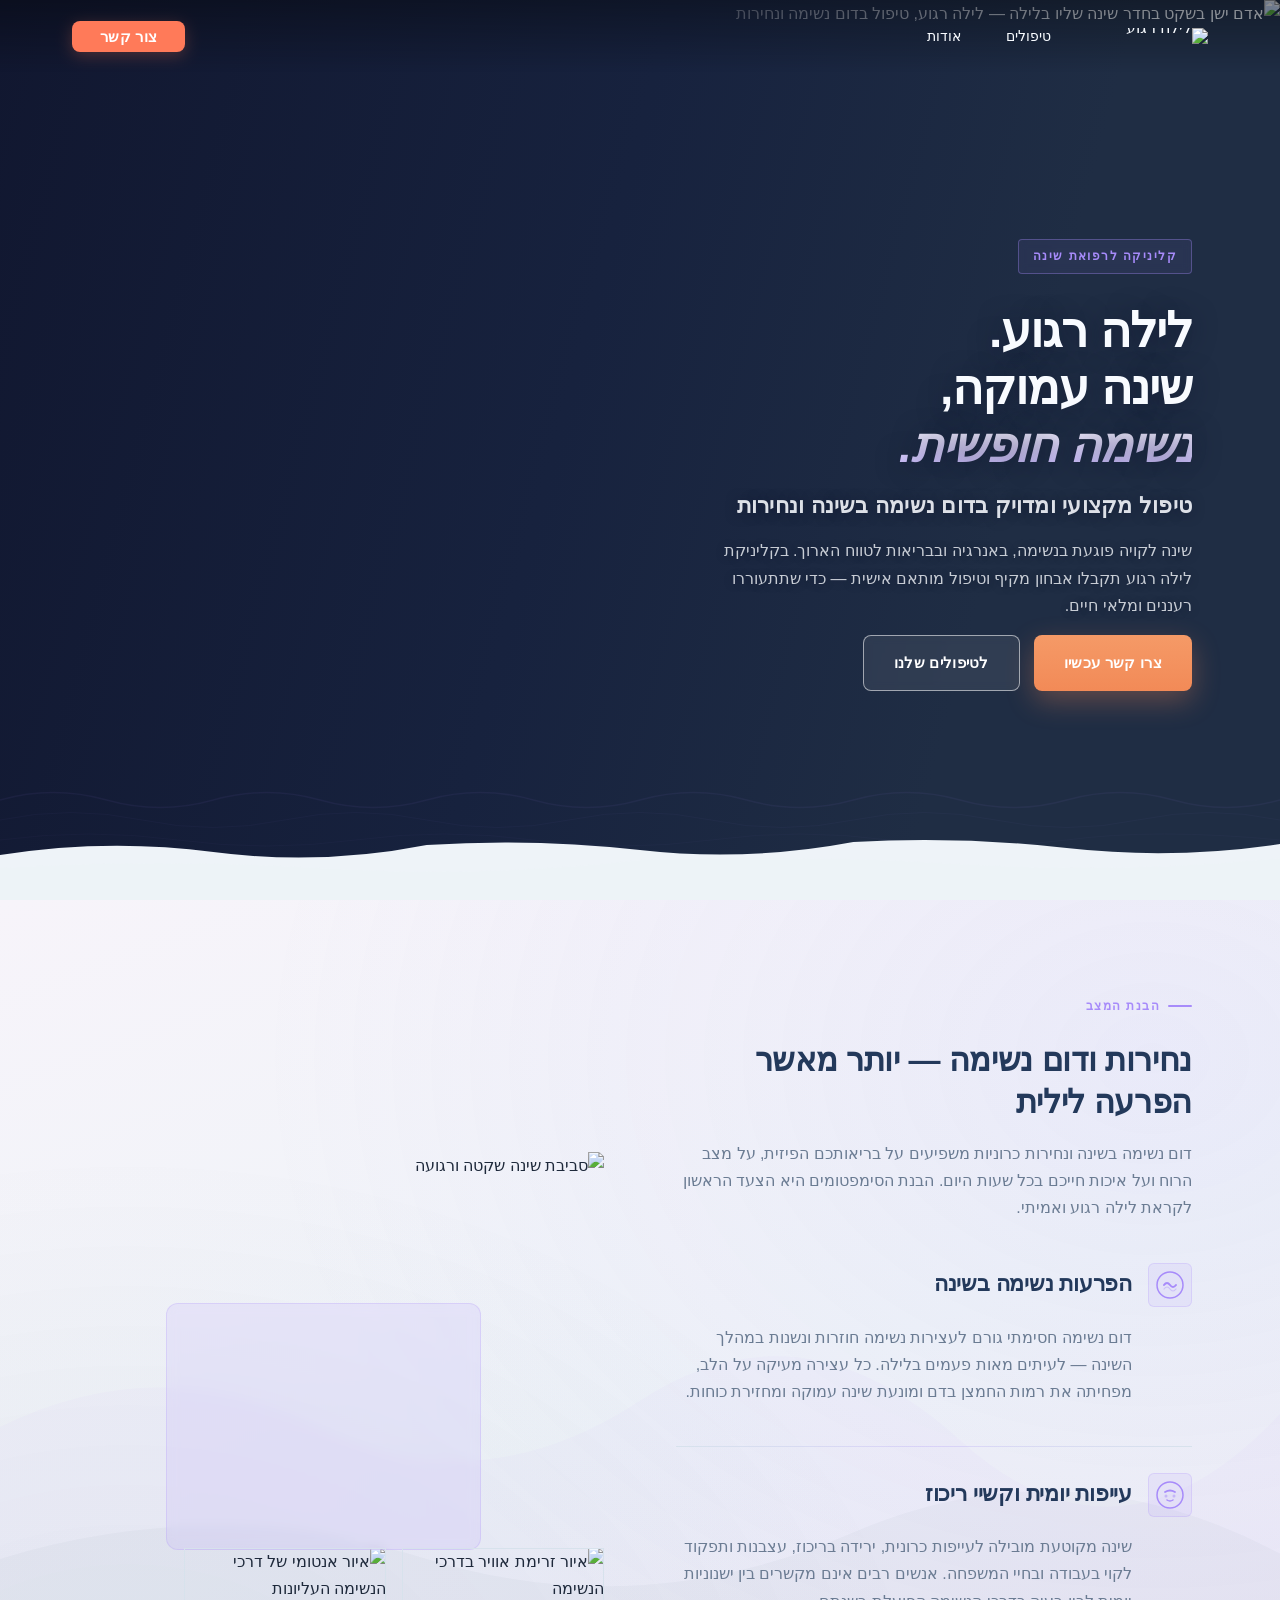
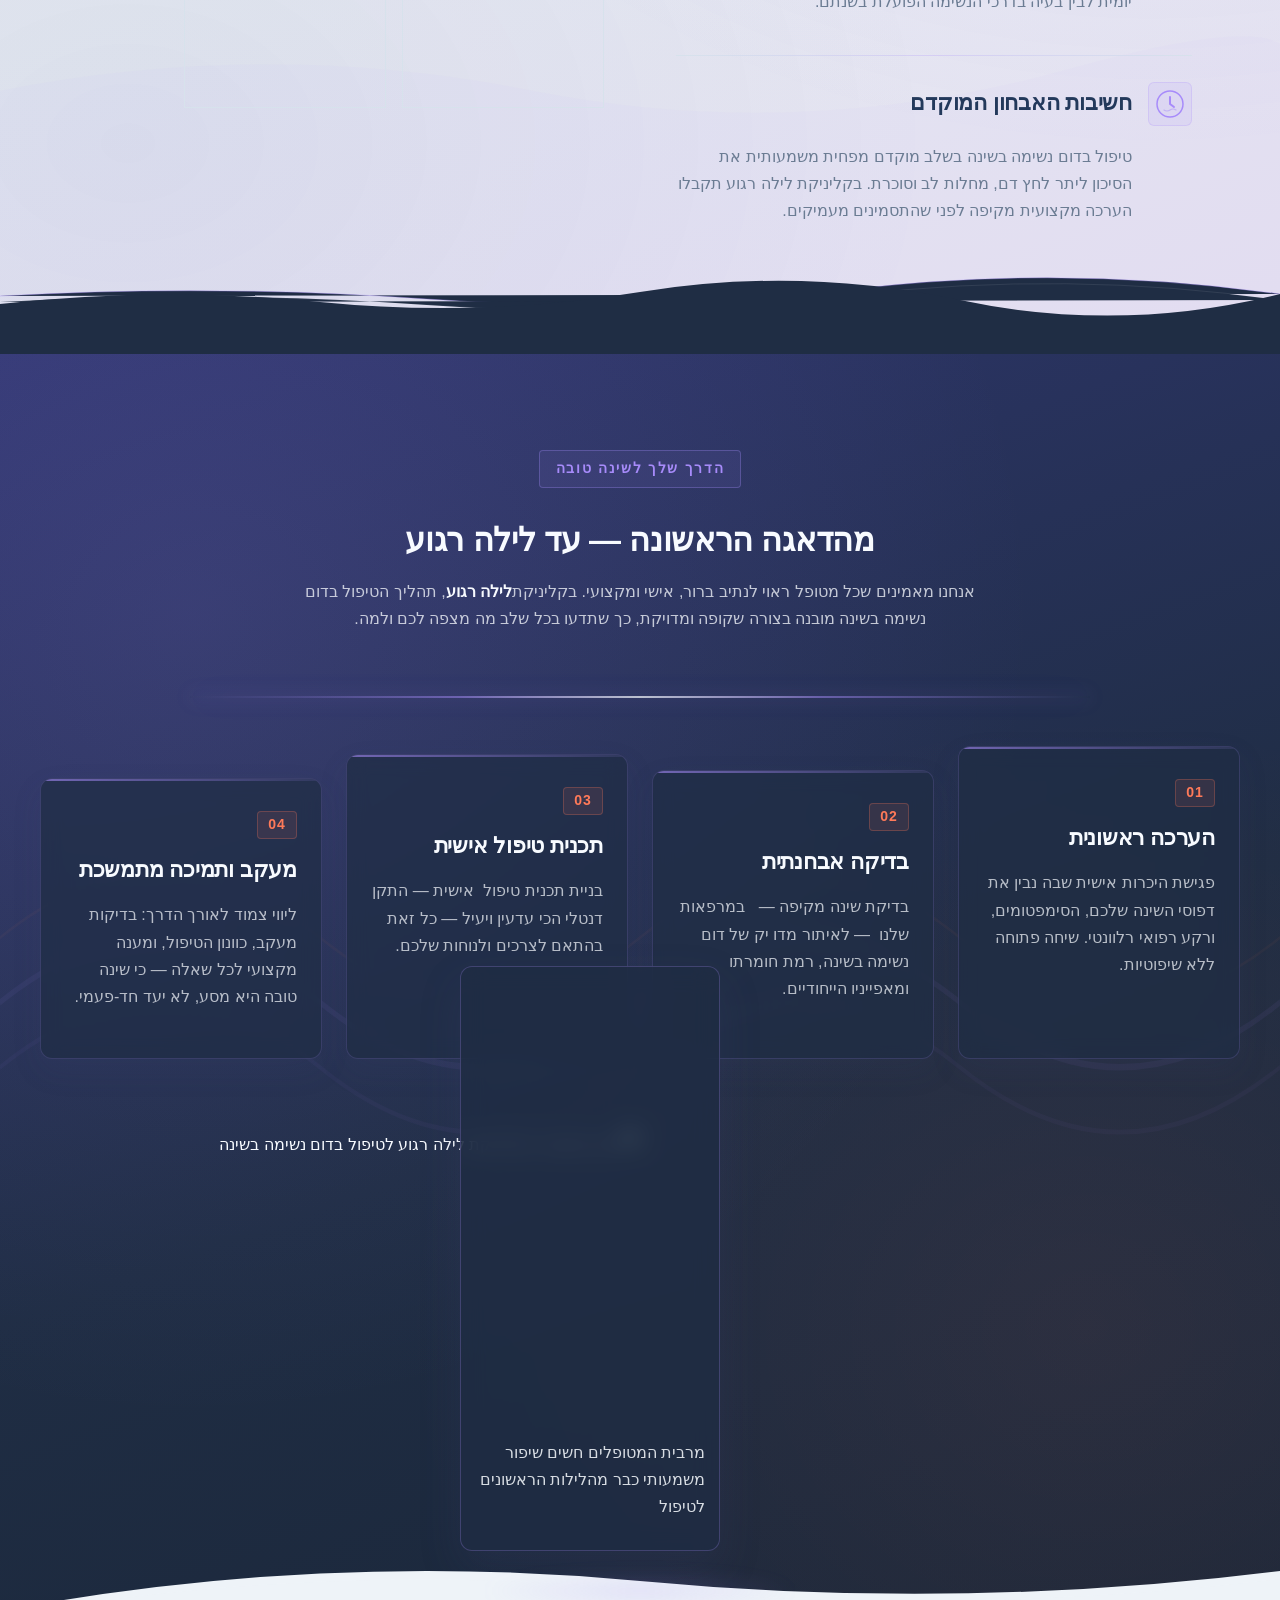
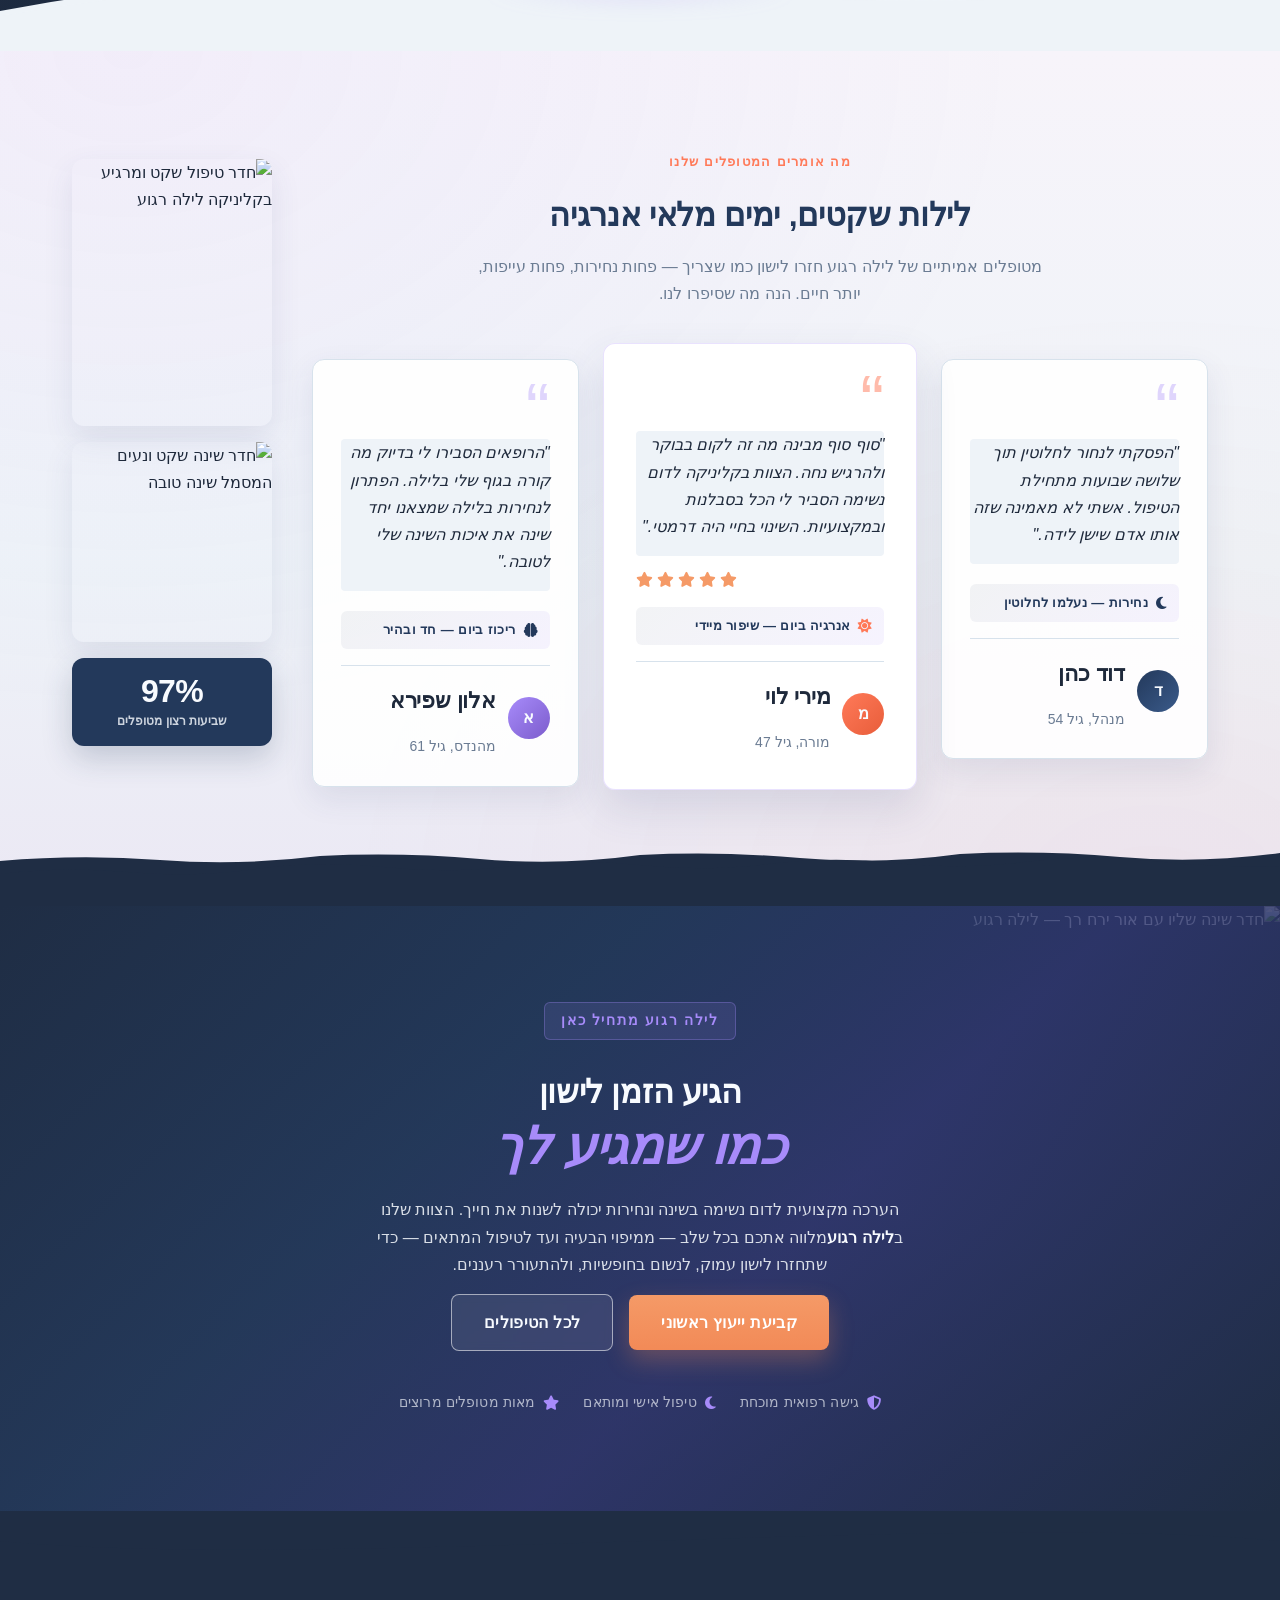
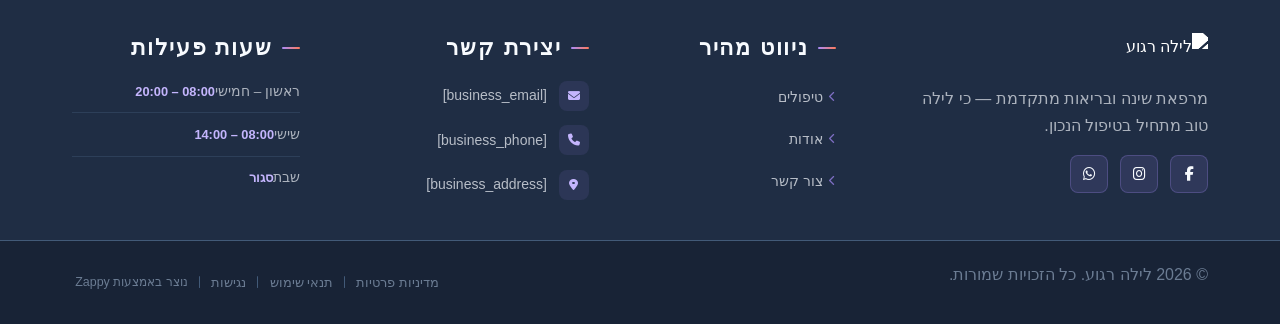
==== commit 3d8a0bfd: "Incremental sync: 1 page(s) — update_image" ====
--- a/public/index.html
+++ b/public/index.html
@@ -1 +1 @@
-<!doctype html><html dir="rtl" lang="he"><head><meta charset="UTF-8"><meta content="width=device-width,initial-scale=1" name="viewport"><meta content="index, follow" name="robots"><title>תישן סוף סוף בשקט הלילה — לילה רגוע</title><meta content="סובל מדום נשימה בשינה או נחירות מתישות? קליניקת לילה רגוע מציעה פתרונות רפואיים מתקדמים שישנו את חייך. קבל שינה עמוקה ובריאה — כבר הלילה." name="description"><meta content="לילה רגוע, טיפול בדום נשימה בשינה, פתרון לנחירות בלילה, קליניקה לדום נשימה, שיפור איכות השינה" name="keywords"><link href="/assets/favicon.ico" rel="icon" type="image/x-icon"><link href="/assets/favicon-16x16.png" rel="icon" type="image/png" sizes="16x16"><link href="/assets/favicon-32x32.png" rel="icon" type="image/png" sizes="32x32"><link href="/assets/favicon-48x48.png" rel="icon" type="image/png" sizes="48x48"><link href="/assets/favicon-192x192.png" rel="icon" type="image/png" sizes="192x192"><link href="/assets/favicon-512x512.png" rel="icon" type="image/png" sizes="512x512"><link href="/assets/apple-touch-icon.png" rel="apple-touch-icon"><script>!function(){"use strict";var t="9d8ff064-70f7-48c0-a234-11e7ed7a91ac",e="https://api.zappy5.com/api/analytics/track",a=18e5,n=2592e6,o=!0,i=!0,r=!0;var s=function(){var e="zappy_visitor_"+t,a=null;try{if(a=localStorage.getItem(e)){var o=JSON.parse(a),i=Date.now();if(i-o.created<n)return o.lastSeen=i,localStorage.setItem(e,JSON.stringify(o)),o.id}}catch(t){console.warn("Zappy Analytics: LocalStorage not available")}var r="zv_"+Date.now()+"_"+Math.random().toString(36).substr(2,9);try{localStorage.setItem(e,JSON.stringify({id:r,created:Date.now(),lastSeen:Date.now()}))}catch(t){}return r}(),c=function(){var e="zappy_session_"+t,n=null;try{if(n=sessionStorage.getItem(e)){var o=JSON.parse(n),i=Date.now();if(i-o.timestamp<a)return o.timestamp=i,sessionStorage.setItem(e,JSON.stringify(o)),o.id}}catch(t){console.warn("Zappy Analytics: SessionStorage not available")}var r="zs_"+Date.now()+"_"+Math.random().toString(36).substr(2,9);try{sessionStorage.setItem(e,JSON.stringify({id:r,timestamp:Date.now()}))}catch(t){}return r}();function l(a,n){n=n||{};var o={website_id:t,event_type:a,page_path:window.location.pathname,referrer:document.referrer||"direct",visitor_id:s,session_id:c,metadata:n};if(navigator.sendBeacon){var i=new Blob([JSON.stringify(o)],{type:"application/json"});navigator.sendBeacon(e,i)}else fetch(e,{method:"POST",headers:{"Content-Type":"application/json"},body:JSON.stringify(o),keepalive:!0}).catch(function(t){console.warn("Zappy Analytics: Failed to track event",t)})}o&&l("pageview",{title:document.title,url:window.location.href}),i&&document.addEventListener("click",function(t){var e=t.target;if("BUTTON"===e.tagName||e.closest("button")){var a="BUTTON"===e.tagName?e:e.closest("button");l("click",{element:"button",text:a.textContent.trim().substring(0,100),id:a.id||null,class:a.className||null})}else if("A"===e.tagName||e.closest("a")){var n="A"===e.tagName?e:e.closest("a");l("navigation",{element:"link",text:n.textContent.trim().substring(0,100),href:n.href,external:n.hostname!==window.location.hostname})}},!0),r&&document.addEventListener("submit",function(t){var e=t.target;l("form_submit",{form_id:e.id||null,form_name:e.name||null,form_action:e.action||null,form_method:e.method||"GET"})},!0);var d=Date.now();window.addEventListener("beforeunload",function(){l("page_unload",{time_on_page:Math.floor((Date.now()-d)/1e3),page_path:window.location.pathname})}),window.zappyAnalytics={track:l,getVisitorId:function(){return s},getSessionId:function(){return c}}}()</script><meta content="תישן סוף סוף בשקט הלילה — לילה רגוע" property="og:title"><meta content="סובל מדום נשימה בשינה או נחירות מתישות? קליניקת לילה רגוע מציעה פתרונות רפואיים מתקדמים שישנו את חייך. קבל שינה עמוקה ובריאה — כבר הלילה." property="og:description"><meta content="summary_large_image" name="twitter:card"><meta content="תישן סוף סוף בשקט הלילה — לילה רגוע" name="twitter:title"><meta content="סובל מדום נשימה בשינה או נחירות מתישות? קליניקת לילה רגוע מציעה פתרונות רפואיים מתקדמים שישנו את חייך. קבל שינה עמוקה ובריאה — כבר הלילה." name="twitter:description"><meta content="website" property="og:type"><meta content="he_IL" property="og:locale"><link href="https://cdnjs.cloudflare.com/ajax/libs/font-awesome/6.4.0/css/all.min.css" rel="stylesheet"><link href="/assets/favicon.ico" rel="icon" type="image/x-icon"><link href="/assets/favicon-16x16.png" rel="icon" type="image/png" sizes="16x16"><link href="/assets/favicon-32x32.png" rel="icon" type="image/png" sizes="32x32"><link href="/assets/favicon-48x48.png" rel="icon" type="image/png" sizes="48x48"><link href="/assets/favicon-192x192.png" rel="icon" type="image/png" sizes="192x192"><link href="/assets/favicon-512x512.png" rel="icon" type="image/png" sizes="512x512"><link href="/assets/apple-touch-icon.png" rel="apple-touch-icon"><link href="https://cdn.jsdelivr.net/npm/vanilla-cookieconsent@3/dist/cookieconsent.css" rel="stylesheet"><script src="https://cdn.jsdelivr.net/npm/vanilla-cookieconsent@3/dist/cookieconsent.umd.js"></script><script src="https://cdn.jsdelivr.net/gh/mickidum/acc_toolbar/acctoolbar/acctoolbar.min.js"></script><link href="/styles.css" rel="stylesheet"><style id="zappy-dropdown-submenu-styles">#navMenu li:has(.sub-menu),.nav-menu li:has(.sub-menu),.navbar li:has(.sub-menu),nav li:has(.sub-menu){position:relative}#navMenu .sub-menu,.nav-menu .sub-menu,.navbar .sub-menu,nav .sub-menu{display:block!important;position:absolute!important;top:100%;left:0;min-width:220px;background:#fff;border-radius:8px;box-shadow:0 8px 25px rgba(0,0,0,.15);padding:8px 0;opacity:0;visibility:hidden;transform:translateY(10px);transition:all .3s ease;z-index:1000;list-style:none;pointer-events:none}#navMenu li:hover>.sub-menu,.nav-menu li:hover>.sub-menu,.navbar li:hover>.sub-menu,nav li:hover>.sub-menu{opacity:1!important;visibility:visible!important;transform:translateY(0)!important;pointer-events:auto!important}.sub-menu li{list-style:none;margin:0;padding:0}.sub-menu a{display:block!important;padding:10px 16px!important;color:var(--text-dark,#333)!important;font-weight:500;text-decoration:none;white-space:nowrap;transition:background-color .2s}.sub-menu .zappy-nav-child>a{padding-left:28px!important;font-size:.9em!important;opacity:.85!important}[dir=rtl] .sub-menu .zappy-nav-child>a,html[lang=ar] .sub-menu .zappy-nav-child>a,html[lang=he] .sub-menu .zappy-nav-child>a{padding-left:10px!important;padding-right:28px!important}.sub-menu .zappy-nav-parent>a{font-weight:600!important}.sub-menu a:hover{background-color:#f5f5f5}[dir=rtl] .nav-menu .sub-menu,[dir=rtl] .navbar .sub-menu,[dir=rtl] nav .sub-menu,html[lang=ar] .nav-menu .sub-menu,html[lang=ar] .navbar .sub-menu,html[lang=ar] nav .sub-menu,html[lang=he] .nav-menu .sub-menu,html[lang=he] .navbar .sub-menu,html[lang=he] nav .sub-menu{left:auto!important;right:0!important}.sub-menu:empty,.sub-menu:not(:has(li)):not(:has(> a)),.sub-menu:not(:has(li:not(.zappy-hidden-menu-item))):not(:has(> a)){display:none!important;opacity:0!important;visibility:hidden!important;pointer-events:none!important}li:has(.menu-group-title):hover>.sub-menu{opacity:1!important;visibility:visible!important;transform:translateY(0)!important;pointer-events:auto!important}#navMenu>li>.menu-group-title,.nav-menu>li>.menu-group-title{display:inline-block;padding:.5rem 1rem;cursor:default;user-select:none}@media (max-width:768px){#navMenu .sub-menu,.nav-menu .sub-menu,.navbar .sub-menu,nav .sub-menu{position:static!important;transform:none!important;box-shadow:none!important;background:0 0!important;max-height:0;overflow:hidden;opacity:0;visibility:hidden;transition:max-height .3s ease,opacity .3s ease;padding:0!important;border-radius:0!important}#navMenu .sub-menu.mobile-expanded,.nav-menu .sub-menu.mobile-expanded,.navbar .sub-menu.mobile-expanded{max-height:none!important;overflow-y:visible!important;opacity:1!important;visibility:visible!important;padding:8px 0 8px 16px!important}[dir=rtl] .sub-menu.mobile-expanded,html[lang=he] .sub-menu.mobile-expanded{padding:8px 16px 8px 0!important}#navMenu li:hover>.sub-menu,.nav-menu li:hover>.sub-menu,.navbar li:hover>.sub-menu,nav li:hover>.sub-menu{opacity:0;visibility:hidden;pointer-events:none}#navMenu li>.sub-menu.mobile-expanded,.nav-menu li>.sub-menu.mobile-expanded,.navbar li>.sub-menu.mobile-expanded,nav li>.sub-menu.mobile-expanded{opacity:1!important;visibility:visible!important;pointer-events:auto!important}#navMenu li:has(.sub-menu),.nav-menu li:has(.sub-menu),.navbar li:has(.sub-menu),nav li:has(.sub-menu){display:flex!important;flex-wrap:wrap!important;align-items:center!important;position:relative!important;min-height:44px!important}#navMenu li:has(.sub-menu)>a,.nav-menu li:has(.sub-menu)>a,.navbar li:has(.sub-menu)>a,nav li:has(.sub-menu)>a{flex:1!important;min-width:0!important}#navMenu li:has(.sub-menu)>.menu-group-title,.nav-menu li:has(.sub-menu)>.menu-group-title,.navbar li:has(.sub-menu)>.menu-group-title,nav li:has(.sub-menu)>.menu-group-title{flex:1!important;min-width:0!important;padding:0!important;line-height:inherit!important}#navMenu li:has(.sub-menu)>.sub-menu,.nav-menu li:has(.sub-menu)>.sub-menu,.navbar li:has(.sub-menu)>.sub-menu,nav li:has(.sub-menu)>.sub-menu{flex-basis:100%!important;width:100%!important}#navMenu li:has(.sub-menu)>a [class*=arrow],#navMenu li:has(.sub-menu)>a [class*=chevron],.nav-menu li:has(.sub-menu)>a .fa-angle-down,.nav-menu li:has(.sub-menu)>a .fa-chevron-down,.nav-menu li:has(.sub-menu)>a [class*=arrow],.nav-menu li:has(.sub-menu)>a [class*=chevron],nav li:has(.sub-menu)>a [class*=arrow],nav li:has(.sub-menu)>a [class*=chevron]{display:none!important;visibility:hidden!important}.mobile-submenu-toggle{display:flex!important;align-items:center!important;justify-content:center!important;width:44px!important;height:auto!important;background:0 0!important;border:none!important;cursor:pointer!important;color:var(--text-dark)!important;position:static!important;flex-shrink:0!important;align-self:stretch!important;z-index:2!important;padding:0!important;margin:0!important}.mobile-submenu-toggle::after{content:''!important;width:0!important;height:0!important;border-left:6px solid transparent!important;border-right:6px solid transparent!important;border-top:7px solid currentColor!important;transition:transform .3s ease!important}.mobile-submenu-toggle.expanded::after{transform:rotate(180deg)!important}.sub-menu a{padding:10px 0!important;display:block!important;color:var(--text-dark)!important;white-space:normal!important}.sub-menu .zappy-nav-child>a{padding-left:28px!important;font-size:.9em!important;opacity:.85!important}[dir=rtl] .sub-menu .zappy-nav-child>a,html[lang=ar] .sub-menu .zappy-nav-child>a,html[lang=he] .sub-menu .zappy-nav-child>a{padding-left:0!important;padding-right:28px!important}.sub-menu .zappy-nav-parent>a{font-weight:600!important}#navMenu.active,.nav-menu.active{max-width:100vw!important;overflow-x:hidden!important;box-sizing:border-box!important}.navbar .sub-menu li a,.zappy-products-dropdown .sub-menu a,nav.navbar .sub-menu li a{color:var(--text-dark)!important}}@media (min-width:769px){.mobile-submenu-toggle{display:none!important}}</style><style id="mobile-lang-menu-deployed-css">@media (max-width:768px){.lang-switcher,.nav-container .lang-switcher,.nav-cta-container .lang-switcher,.nav-ecommerce-icons .lang-switcher,.nav-icons-left .lang-switcher,.navbar .lang-switcher,.navbar .nav-cta-container .lang-switcher{display:none!important}.mobile-lang-menu{width:100%;border-top:1px solid rgba(128,128,128,.2);padding:8px 0 0 0;margin-top:8px}.mobile-lang-toggle{display:flex!important;align-items:center;justify-content:space-between;width:100%;padding:12px 16px;background:0 0;border:none;cursor:pointer;font-size:15px;color:inherit;font-family:inherit}.mobile-lang-toggle::after{content:'';display:inline-block;width:8px;height:8px;border-right:2px solid currentColor;border-bottom:2px solid currentColor;transform:rotate(45deg);transition:transform .3s ease;margin-left:8px}.mobile-lang-toggle.expanded::after{transform:rotate(-135deg)}.mobile-lang-options{max-height:0;overflow:hidden;transition:max-height .3s ease}.mobile-lang-options.expanded{max-height:300px}.mobile-lang-option{display:flex!important;align-items:center;gap:10px;padding:10px 24px;text-decoration:none;color:inherit;font-size:14px;font-family:inherit}.mobile-lang-option:hover{background:rgba(128,128,128,.1)}.mobile-lang-option.active{font-weight:600;opacity:.7;pointer-events:none}.mobile-lang-option img{width:20px;height:20px;border-radius:50%}}@media (min-width:769px){.mobile-lang-menu{display:none!important}}</style><style id="zappy-widget-visibility">#mic-access-tool-box,#mic-access-tool-general-button,#mic-init-access-tool #mic-access-tool-box,#mic-init-access-tool #mic-access-tool-general-button,#mic-init-access-tool .mic-access-tool-general-button,._access-icon,._access-menu,.mic-access-tool-box,.mic-access-tool-general-button,div[id*=mic-access-tool-box]{display:none!important;visibility:hidden!important;opacity:0!important;pointer-events:none!important}</style></head><body><nav class="navbar" dir="rtl"><button aria-label="Menu" class="mobile-toggle" id="mobileToggle"><svg viewBox="0 0 24 24" height="24" width="24" fill="none" class="hamburger-icon"><path d="M3 12h18M3 6h18M3 18h18" stroke="currentColor" stroke-width="2" stroke-linecap="round"></path></svg><svg viewBox="0 0 24 24" height="24" width="24" fill="none" class="close-icon" style="display:none"><path d="M18 6L6 18M6 6l12 12" stroke="currentColor" stroke-width="2" stroke-linecap="round"></path></svg></button><button aria-label="Call" class="phone-header-btn" data-phone="[business_phone]"><svg viewBox="0 0 24 24" height="20" width="20" fill="currentColor"><path d="M22 16.92v3a2 2 0 0 1-2.18 2 19.79 19.79 0 0 1-8.63-3.07 19.5 19.5 0 0 1-6-6 19.79 19.79 0 0 1-3.07-8.67A2 2 0 0 1 4.11 2h3a2 2 0 0 1 2 1.72 12.84 12.84 0 0 0 .7 2.81 2 2 0 0 1-.45 2.11L8.09 9.91a16 16 0 0 0 6 6l1.27-1.27a2 2 0 0 1 2.11-.45 12.84 12.84 0 0 0 2.81.7A2 2 0 0 1 22 16.92z"></path></svg></button><div class="nav-container"><div class="nav-right-group"><div class="nav-brand"><a href="/" class="logo-link"><img alt="לילה רגוע" src="/assets/logo.webp" class="logo"></a></div><ul class="nav-menu" id="navMenu"><li><a href="/treatments">טיפולים</a></li><li><a href="/about">אודות</a></li></ul></div><div class="nav-cta-container"><a href="/contact" class="nav-cta-btn">צור קשר</a></div></div></nav><script>window.addEventListener("load",function(){const e=document.querySelector(".navbar, nav, header");if(!e)return void console.log("[Navbar] Navbar element not found");let t=document.getElementById("mobileToggle")||document.querySelector(".mobile-toggle")||document.querySelector(".hamburger")||document.querySelector(".hamburger-menu")||document.querySelector(".menu-toggle")||document.querySelector(".burger-menu")||document.querySelector('[aria-label="Menu"]')||document.querySelector('[aria-label="תפריט"]');const o=document.querySelector(".phone-header-btn"),n=window.getComputedStyle(e);let r=n.backgroundColor;if(console.log("[Navbar] Initial navbar background:",r),"transparent"===r||"rgba(0, 0, 0, 0)"===r||r.startsWith("rgba")&&r.includes(", 0)")){const e=n.backgroundImage;if(e&&"none"!==e)console.log("[Navbar] Navbar has background image/gradient, using dark text"),r="rgb(240, 240, 240)";else{const e=window.getComputedStyle(document.body).backgroundColor;console.log("[Navbar] Navbar transparent, using body background:",e),r=e}}const i=r.match(/\d+/g);if(i&&i.length>=3){const e=(.299*parseInt(i[0])+.587*parseInt(i[1])+.114*parseInt(i[2]))/255;console.log("[Navbar] Mobile button colors preserved from Claude CSS (luminance:",e.toFixed(2)+")");const n=document.createElement("style");n.id="zappy-mobile-nav-fix";document.documentElement.lang;document.documentElement.dir,n.textContent='\n        /* Hide mobile buttons on desktop, show only on mobile */\n        @media (min-width: 769px) {\n          .mobile-toggle,\n          .phone-header-btn {\n            display: none !important;\n          }\n        }\n        \n        /* Show and position mobile buttons correctly on mobile */\n        @media (max-width: 768px) {\n          .mobile-toggle,\n          .phone-header-btn {\n            position: absolute !important;\n            top: 50% !important;\n            transform: translateY(-50%) !important;\n            z-index: 1001 !important;\n            display: flex !important;\n            align-items: center !important;\n            justify-content: center !important;\n            width: 36px !important;\n            height: 36px !important;\n            border-radius: 50% !important;\n            border: none !important;\n            cursor: pointer !important;\n            padding: 6px !important;\n            background: none !important;\n            color: var(--nav-text, var(--text-dark)) !important;\n          }\n          \n          /* LTR positioning (default): hamburger LEFT, phone RIGHT */\n          html:not([dir="rtl"]):not([lang="he"]):not([lang="ar"]) .mobile-toggle,\n          html[dir="ltr"] .mobile-toggle {\n            left: 12px !important;\n            right: auto !important;\n          }\n          html:not([dir="rtl"]):not([lang="he"]):not([lang="ar"]) .phone-header-btn,\n          html[dir="ltr"] .phone-header-btn {\n            right: 12px !important;\n            left: auto !important;\n          }\n          \n          /* RTL positioning: hamburger RIGHT, phone LEFT */\n          html[dir="rtl"] .mobile-toggle,\n          html[lang="he"] .mobile-toggle,\n          html[lang="ar"] .mobile-toggle {\n            right: 12px !important;\n            left: auto !important;\n          }\n          html[dir="rtl"] .phone-header-btn,\n          html[lang="he"] .phone-header-btn,\n          html[lang="ar"] .phone-header-btn {\n            left: 12px !important;\n            right: auto !important;\n          }\n          \n          /* CRITICAL: Ensure nav-container has min-height on mobile */\n          /* All children are positioned absolutely/fixed on mobile, so height:auto collapses to 0 */\n          .nav-container {\n            min-height: 70px !important;\n            position: relative !important;\n          }\n          \n          /* Ensure SVG icons are properly sized and inherit color */\n          .mobile-toggle svg,\n          .phone-header-btn svg {\n            width: 24px !important;\n            height: 24px !important;\n            /* Don\'t force display - let JavaScript control hamburger/close toggle */\n          }\n          \n          /* Reset nav-cta-container on mobile - remove desktop box-shadow/padding */\n          /* that creates a visible ghost box when CTA button is hidden */\n          .nav-cta-container {\n            box-shadow: none !important;\n            padding: 0 !important;\n          }\n          \n          /* Hide nav-cta-container entirely on mobile when there\'s no lang-switcher */\n          /* (only the CTA button is inside, and it\'s hidden on mobile) */\n          .nav-cta-container:not(:has(.lang-switcher)) {\n            display: none !important;\n          }\n          \n          /* CRITICAL: Prevent hero image fade gradient from bleeding over headline text */\n          /* The .image-fade-gradient has bottom: -30px (extends below parent) */\n          /* On mobile stacked layout, this overlaps the h1 text below the image */\n          .hero-image-column {\n            overflow: hidden !important;\n          }\n          .image-fade-gradient {\n            bottom: 0 !important;\n          }\n          \n          /* Hide desktop language switcher on mobile - hamburger menu handles it */\n          /* High specificity to override stored CSS */\n          .lang-switcher,\n          .nav-cta-container .lang-switcher,\n          .nav-container .lang-switcher,\n          .navbar .lang-switcher,\n          .navbar .nav-cta-container .lang-switcher {\n            display: none !important;\n          }\n        }\n      ';const r=document.getElementById("zappy-mobile-nav-fix");r&&r.remove(),document.head.appendChild(n),console.log("[Navbar] Critical CSS injected for mobile nav positioning");const l=window.innerWidth<=768;if(t){const e=t.querySelector(".hamburger-icon"),o=t.querySelector(".close-icon");e&&(e.style.setProperty("width","24px","important"),e.style.setProperty("height","24px","important"),e.style.setProperty("display","block","important")),o&&(o.style.setProperty("width","24px","important"),o.style.setProperty("height","24px","important"),o.style.setProperty("display","none","important")),l?(t.style.setProperty("position","absolute","important"),t.style.setProperty("top","50%","important"),t.style.setProperty("transform","translateY(-50%)","important"),t.style.setProperty("z-index","1001","important"),t.style.removeProperty("left"),t.style.removeProperty("right"),console.log("[Navbar] Mobile toggle positioning applied (mobile viewport)")):(t.style.removeProperty("position"),t.style.removeProperty("top"),t.style.removeProperty("transform"),t.style.removeProperty("z-index"),t.style.removeProperty("left"),t.style.removeProperty("right"),console.log("[Navbar] Desktop viewport - cleared mobile toggle inline positioning"))}if(o){const e=o.querySelector("svg");e&&(e.style.width="24px",e.style.height="24px",e.setAttribute("width","24"),e.setAttribute("height","24")),l?(o.style.setProperty("position","absolute","important"),o.style.setProperty("top","50%","important"),o.style.setProperty("transform","translateY(-50%)","important"),o.style.setProperty("z-index","1001","important"),o.style.removeProperty("left"),o.style.removeProperty("right"),console.log("[Navbar] Phone button positioning applied (mobile viewport)")):(o.style.removeProperty("position"),o.style.removeProperty("top"),o.style.removeProperty("transform"),o.style.removeProperty("z-index"),o.style.removeProperty("left"),o.style.removeProperty("right"),console.log("[Navbar] Desktop viewport - cleared phone button inline positioning"))}}else console.log("[Navbar] Could not parse background color:",r);t=document.getElementById("mobileToggle")||document.querySelector(".mobile-toggle")||document.querySelector(".hamburger")||document.querySelector(".hamburger-menu")||document.querySelector(".menu-toggle")||document.querySelector(".burger-menu")||document.querySelector('[aria-label="Menu"]')||document.querySelector('[aria-label="תפריט"]');const l=document.getElementById("navMenu")||document.querySelector(".nav-menu")||document.querySelector(".nav-links")||document.querySelector("nav ul:not(.submenu)");if(!t||!l)return void console.log("[Navbar] Mobile toggle or menu not found:",{toggle:!!t,menu:!!l});l.id||(l.id="navMenu"),console.log("[Navbar] Initializing mobile menu...");const a=t.cloneNode(!0);t.parentNode.replaceChild(a,t),a.addEventListener("click",function(e){e.preventDefault(),e.stopPropagation();const t=this.querySelector(".hamburger-icon"),o=this.querySelector(".close-icon");l.classList.contains("active")?(l.classList.remove("active"),t&&t.style.setProperty("display","block","important"),o&&o.style.setProperty("display","none","important"),document.body.style.overflow="",console.log("[Navbar] Menu closed")):(l.classList.add("active"),t&&t.style.setProperty("display","none","important"),o&&o.style.setProperty("display","block","important"),document.body.style.overflow="hidden",console.log("[Navbar] Menu opened"))}),l.querySelectorAll("a").forEach(function(e){e.addEventListener("click",function(){if("#"===this.getAttribute("href"))return;const e=a.querySelector(".hamburger-icon"),t=a.querySelector(".close-icon");l.classList.remove("active"),e&&e.style.setProperty("display","block","important"),t&&t.style.setProperty("display","none","important"),document.body.style.overflow="",console.log("[Navbar] Menu closed (link clicked)")})});var s=l.querySelectorAll(".dropdown-toggle");s.forEach(function(e){e.addEventListener("click",function(e){e.preventDefault(),e.stopPropagation();var t=this.closest(".nav-dropdown");t&&(t.parentNode.querySelectorAll(".nav-dropdown.open").forEach(function(e){e!==t&&e.classList.remove("open")}),t.classList.toggle("open"),console.log("[Navbar] Dropdown toggled:",t.classList.contains("open")?"open":"closed"))})}),document.addEventListener("click",function(e){e.target.closest(".nav-dropdown")||document.querySelectorAll(".nav-dropdown.open").forEach(function(e){e.classList.remove("open")})}),console.log("[Navbar] Dropdown handlers initialized for "+s.length+" dropdowns"),o&&o.addEventListener("click",function(){const e=document.querySelectorAll('a[href^="tel:"]'),t=e.length>0?e[0].getAttribute("href").replace("tel:",""):"[business_phone]";window.location.href="tel:"+t,console.log("[Navbar] Phone button clicked")}),console.log("[Navbar] Mobile menu initialized successfully");const p=function(){const e=document.querySelector(".whatsapp-float");e&&(window.innerWidth>=769?(e.style.setProperty("display","none","important"),e.style.setProperty("visibility","hidden","important"),e.style.setProperty("opacity","0","important"),e.style.setProperty("pointer-events","none","important"),console.log("[WhatsApp] Button hidden on desktop")):(e.style.removeProperty("display"),e.style.removeProperty("visibility"),e.style.removeProperty("opacity"),e.style.removeProperty("pointer-events"),console.log("[WhatsApp] Button visible on mobile")))};let c;p(),window.addEventListener("resize",function(){clearTimeout(c),c=setTimeout(p,100)})})</script><main><section class="index-hero-section" data-layout-spec="בית-hero" dir="rtl" data-hero-type="fullscreen-scrim"><div class="index-hero-bg"><img alt="אדם ישן בשקט בחדר שינה שליו בלילה — לילה רגוע, טיפול בדום נשימה ונחירות" src="/assets/site-index-hero-image-1.webp" data-context="Dark atmospheric twilight bedroom scene for a sleep apnea and snoring medical clinic called Peaceful Night. Serene nighttime atmosphere with deep navy and indigo tones. A person sleeping peacefully in a calm, dimly lit bedroom with soft moonlight filtering through sheer curtains. The mood is medically reassuring and deeply tranquil — not dramatic or clinical. Subtle blue-purple gradient lighting, crisp white bedding, faint breathing-wave light patterns in the background. Premium sleep health editorial photography style." data-placeholder="index-hero-image-1" height="900" width="1440" data-hero-bg="true"></div><div class="index-hero-scrim" aria-hidden="true"></div><div class="index-hero-wave-texture" aria-hidden="true"><svg viewBox="0 0 1440 200" xmlns="http://www.w3.org/2000/svg" preserveAspectRatio="none" aria-hidden="true" data-no-icon-edit="true" class="index-hero-breath-wave"><path d="M0,100 Q60,85 120,100 T240,100 T360,100 T480,100 T600,100 T720,100 T840,100 T960,100 T1080,100 T1200,100 T1320,100 T1440,100" fill="none" stroke="rgba(167,139,250,0.06)" stroke-width="1.5"></path><path d="M0,120 Q80,105 160,120 T320,120 T480,120 T640,120 T800,120 T960,120 T1120,120 T1280,120 T1440,120" fill="none" stroke="rgba(167,139,250,0.04)" stroke-width="1"></path><path d="M0,140 Q100,128 200,140 T400,140 T600,140 T800,140 T1000,140 T1200,140 T1440,140" fill="none" stroke="rgba(167,139,250,0.03)" stroke-width="1"></path></svg></div><div class="index-hero-container"><div class="index-hero-content"><span class="index-hero-label">קליניקה לרפואת שינה</span><h1 class="index-hero-h1">לילה רגוע.<br>שינה עמוקה,<br><em class="index-hero-serif">נשימה חופשית.</em></h1><h3 class="index-hero-h3">טיפול מקצועי ומדויק בדום נשימה בשינה ונחירות</h3><p class="index-hero-body">שינה לקויה פוגעת בנשימה, באנרגיה ובבריאות לטווח הארוך. בקליניקת לילה רגוע תקבלו אבחון מקיף וטיפול מותאם אישית — כדי שתתעוררו רעננים ומלאי חיים.</p><div class="index-hero-ctas"><a href="/contact" class="index-hero-btn-primary">צרו קשר עכשיו</a><a href="/treatments" class="index-hero-btn-secondary">לטיפולים שלנו</a></div></div></div><div class="index-hero-divider-wrapper"><svg viewBox="0 0 1440 90" xmlns="http://www.w3.org/2000/svg" preserveAspectRatio="none" aria-hidden="true" data-no-icon-edit="true"><path d="M0,90 L0,45 Q120,28 240,42 T480,35 Q600,28 720,40 T960,32 Q1080,26 1200,38 T1440,34 L1440,90 Z" fill="#EEF3F8"></path><path d="M0,90 L0,58 Q180,48 360,58 T720,50 Q900,44 1080,54 T1440,48 L1440,90 Z" fill="#EEF3F8" opacity="0.5"></path></svg></div></section><section class="index-conditions-section" data-layout-spec="בית-conditions" dir="rtl"><div class="index-conditions-section__topo-bg" aria-hidden="true"><svg viewBox="0 0 1200 400" xmlns="http://www.w3.org/2000/svg" preserveAspectRatio="none" aria-hidden="true" data-no-icon-edit="true" height="100%" width="100%"><path d="M0,200 Q150,170 300,200 T600,190 T900,205 T1200,195 L1200,400 L0,400 Z" fill="rgba(167,139,250,0.04)"></path><path d="M0,250 Q200,225 400,250 T800,240 T1200,248 L1200,400 L0,400 Z" fill="rgba(35,57,91,0.03)"></path><path d="M0,300 Q250,280 500,300 T1000,292 T1200,298 L1200,400 L0,400 Z" fill="rgba(167,139,250,0.03)"></path></svg></div><div class="index-conditions-section__container"><div class="index-conditions-section__text-col"><div class="index-conditions-section__label">הבנת המצב</div><h2 class="index-conditions-section__heading">נחירות ודום נשימה — יותר מאשר הפרעה לילית</h2><p class="index-conditions-section__intro">דום נשימה בשינה ונחירות כרוניות משפיעים על בריאותכם הפיזית, על מצב הרוח ועל איכות חייכם בכל שעות היום. הבנת הסימפטומים היא הצעד הראשון לקראת לילה רגוע ואמיתי.</p><div class="index-conditions-section__conditions-list"><article class="index-conditions-section__condition-item"><div class="index-conditions-section__condition-icon" aria-hidden="true"><svg viewBox="0 0 28 28" xmlns="http://www.w3.org/2000/svg" height="28" width="28" data-element-type="icon" data-icon-type="svg" fill="none"><circle cx="14" cy="14" r="13" stroke="currentColor" stroke-width="1.5"></circle><path d="M8 14 Q11 10 14 14 Q17 18 20 14" fill="none" stroke="currentColor" stroke-width="2" stroke-linecap="round"></path><path d="M8 18 Q11 14 14 18 Q17 22 20 18" fill="none" stroke="currentColor" stroke-width="1.2" stroke-linecap="round" opacity="0.4"></path></svg></div><div class="index-conditions-section__condition-content"><h3 class="index-conditions-section__condition-title">הפרעות נשימה בשינה</h3><p class="index-conditions-section__condition-text">דום נשימה חסימתי גורם לעצירות נשימה חוזרות ונשנות במהלך השינה — לעיתים מאות פעמים בלילה. כל עצירה מעיקה על הלב, מפחיתה את רמות החמצן בדם ומונעת שינה עמוקה ומחזירת כוחות.</p></div></article><div class="index-conditions-section__divider" aria-hidden="true"></div><article class="index-conditions-section__condition-item"><div class="index-conditions-section__condition-icon" aria-hidden="true"><svg viewBox="0 0 28 28" xmlns="http://www.w3.org/2000/svg" height="28" width="28" data-element-type="icon" data-icon-type="svg" fill="none"><circle cx="14" cy="14" r="13" stroke="currentColor" stroke-width="1.5"></circle><path d="M9 11 Q14 8 19 11" fill="none" stroke="currentColor" stroke-width="1.8" stroke-linecap="round"></path><circle cx="10" cy="15" r="1.5" fill="currentColor" opacity="0.5"></circle><circle cx="18" cy="15" r="1.5" fill="currentColor" opacity="0.5"></circle><path d="M11 19 Q14 21 17 19" fill="none" stroke="currentColor" stroke-width="1.5" stroke-linecap="round"></path></svg></div><div class="index-conditions-section__condition-content"><h3 class="index-conditions-section__condition-title">עייפות יומית וקשיי ריכוז</h3><p class="index-conditions-section__condition-text">שינה מקוטעת מובילה לעייפות כרונית, ירידה בריכוז, עצבנות ותפקוד לקוי בעבודה ובחיי המשפחה. אנשים רבים אינם מקשרים בין ישנוניות יומית לבין בעיה בדרכי הנשימה הפועלת בשנתם.</p></div></article><div class="index-conditions-section__divider" aria-hidden="true"></div><article class="index-conditions-section__condition-item"><div class="index-conditions-section__condition-icon" aria-hidden="true"><svg viewBox="0 0 28 28" xmlns="http://www.w3.org/2000/svg" height="28" width="28" data-element-type="icon" data-icon-type="svg" fill="none"><circle cx="14" cy="14" r="13" stroke="currentColor" stroke-width="1.5"></circle><path d="M14 7 L14 14 L18 17" fill="none" stroke="currentColor" stroke-width="2" stroke-linecap="round" stroke-linejoin="round"></path><path d="M8 20 Q11 22 14 20 Q17 18 20 20" fill="none" stroke="currentColor" stroke-width="1.2" stroke-linecap="round" opacity="0.5"></path></svg></div><div class="index-conditions-section__condition-content"><h3 class="index-conditions-section__condition-title">חשיבות האבחון המוקדם</h3><p class="index-conditions-section__condition-text">טיפול בדום נשימה בשינה בשלב מוקדם מפחית משמעותית את הסיכון ליתר לחץ דם, מחלות לב וסוכרת. בקליניקת לילה רגוע תקבלו הערכה מקצועית מקיפה לפני שהתסמינים מעמיקים.</p></div></article></div></div><div class="index-conditions-section__visual-col" aria-hidden="false"><div class="index-conditions-section__tile-grid"><div class="index-conditions-section__tile index-conditions-section__tile--tall"><img alt="סביבת שינה שקטה ורגועה" src="/assets/site-index-conditions-image-1.webp" data-context="A serene sleeping environment photographed in a clinical yet calming style: a person sleeping peacefully in a dimly lit bedroom, soft blue-grey light filtering through curtains, crisp white bedding, minimal and premium medical aesthetic, suggesting restful sleep quality assessment for a sleep apnea clinic" data-placeholder="index-conditions-image-1" height="560" width="420" class="index-conditions-section__img"><div class="index-conditions-section__backplate" aria-hidden="true"></div></div><div class="index-conditions-section__tiles-small"><div class="index-conditions-section__tile index-conditions-section__tile--sm"><img alt="איור זרימת אוויר בדרכי הנשימה" src="/assets/site-index-conditions-image-2.webp" data-context="Abstract medical illustration of airflow through the human airway, showing the throat and nasal passages in a clean cross-section diagram style, soft blue and lavender tones on white background, clinical and elegant, representing obstructive sleep apnea breathing obstruction" data-placeholder="index-conditions-image-2" height="200" width="240" class="index-conditions-section__img"></div><div class="index-conditions-section__tile index-conditions-section__tile--sm"><img alt="איור אנטומי של דרכי הנשימה העליונות" src="/assets/site-index-conditions-image-3.webp" data-context="Refined anatomical illustration of the upper airway and throat anatomy in a premium medical editorial style, soft muted indigo and silver tones, showing the palate, tongue and airway structures relevant to snoring and sleep apnea, clean white background, clinical precision" data-placeholder="index-conditions-image-3" height="200" width="240" class="index-conditions-section__img"></div></div></div></div></div><div class="index-conditions-section__divider-wrapper"><svg viewBox="0 0 1200 90" xmlns="http://www.w3.org/2000/svg" preserveAspectRatio="none" aria-hidden="true" data-no-icon-edit="true"><defs><linearGradient id="cond-divider-grad" x1="0%" x2="100%" y1="0%" y2="0%"><stop offset="0%" stop-color="#A78BFA" stop-opacity="1"></stop><stop offset="55%" stop-color="#6D5FC7" stop-opacity="1"></stop><stop offset="100%" stop-color="#1F2D44" stop-opacity="1"></stop></linearGradient></defs><path d="M0,32 Q200,20 400,35 T800,25 T1200,30" fill="#1F2D44" stroke="rgba(167,139,250,0.35)" stroke-width="1"></path><path d="M0,38 Q200,26 400,41 T800,31 T1200,36" fill="#1F2D44" stroke="rgba(255,255,255,0.12)" stroke-width="0.7"></path><path d="M0,90 L0,40 Q150,22 300,38 T600,28 T900,36 T1200,30 L1200,90 Z" fill="#1F2D44"></path></svg></div></section><section class="index-process-section" data-layout-spec="בית-process" dir="rtl" id="index-process-section"><div class="index-process-section__bg-waves" aria-hidden="true"><svg viewBox="0 0 1200 400" xmlns="http://www.w3.org/2000/svg" preserveAspectRatio="none" aria-hidden="true" data-no-icon-edit="true"><path d="M0,200 Q150,160 300,200 T600,200 T900,200 T1200,200" fill="none" stroke="rgba(167,139,250,0.06)" stroke-width="2"></path><path d="M0,220 Q150,180 300,220 T600,220 T900,220 T1200,220" fill="none" stroke="rgba(167,139,250,0.04)" stroke-width="1.5"></path><path d="M0,180 Q150,140 300,180 T600,180 T900,180 T1200,180" fill="none" stroke="rgba(255,122,89,0.04)" stroke-width="1"></path></svg></div><div class="index-process-section__container"><div class="index-process-section__intro"><p class="zappy-editable"><span class="index-process-section__eyebrow">הדרך שלך לשינה טובה</span></p><h2 class="index-process-section__title">מהדאגה הראשונה — עד לילה רגוע</h2><p class="index-process-section__lead">אנחנו מאמינים שכל מטופל ראוי לנתיב ברור, אישי ומקצועי. בקליניקת<strong>לילה רגוע</strong>, תהליך הטיפול בדום נשימה בשינה מובנה בצורה שקופה ומדויקת, כך שתדעו בכל שלב מה מצפה לכם ולמה.</p></div><div class="index-process-section__path-line" aria-hidden="true"></div><div class="index-process-section__steps zappy-preserve-css-grid" data-original-gap="24px" data-original-item-width="282" data-zappy-auto-grid="true" data-zappy-explicit-columns="true" data-zappy-grid-align="start" id="zappy-auto-grid-1776865923732-ep59fu" style="--zappy-grid-cols:repeat(4, minmax(0, 1fr));display:grid;grid-template-columns:repeat(4, minmax(0, 1fr));align-items:stretch !important"><article class="index-process-section__card index-process-section__card--stagger-0" data-grid-item-index="0"><div class="index-process-section__card-marker"><span class="index-process-section__card-number">01</span></div><div class="index-process-section__card-content"><h3 class="index-process-section__card-title">הערכה ראשונית</h3><p class="index-process-section__card-text">פגישת היכרות אישית שבה נבין את דפוסי השינה שלכם, הסימפטומים, ורקע רפואי רלוונטי. שיחה פתוחה ללא שיפוטיות.</p></div></article><article class="index-process-section__card index-process-section__card--stagger-1" data-grid-item-index="1"><div class="index-process-section__card-marker"><span class="index-process-section__card-number">02</span></div><div class="index-process-section__card-content"><h3 class="index-process-section__card-title">בדיקה אבחנתית</h3><p class="index-process-section__card-text">בדיקת שינה מקיפה —&nbsp; &nbsp;במרפאות שלנו&nbsp; — לאיתור מדו יק של דום נשימה בשינה, רמת חומרתו ומאפייניו הייחודיים.</p></div></article><article class="index-process-section__card index-process-section__card--stagger-2" data-grid-item-index="2"><div class="index-process-section__card-marker"><span class="index-process-section__card-number">03</span></div><div class="index-process-section__card-content"><h3 class="index-process-section__card-title">תכנית טיפול אישית</h3><p class="index-process-section__card-text">בניית תכנית טיפול&nbsp; אישית — התקן דנטלי הכי עדעין ויעיל — כל זאת בהתאם לצרכים ולנוחות שלכם.</p></div></article><article class="index-process-section__card index-process-section__card--stagger-3" data-grid-item-index="3"><div class="index-process-section__card-marker"><span class="index-process-section__card-number">04</span></div><div class="index-process-section__card-content"><h3 class="index-process-section__card-title">מעקב ותמיכה מתמשכת</h3><p class="index-process-section__card-text">ליווי צמוד לאורך הדרך: בדיקות מעקב, כוונון הטיפול, ומענה מקצועי לכל שאלה — כי שינה טובה היא מסע, לא יעד חד-פעמי.</p></div></article></div><div class="index-process-section__image-row"><div class="index-process-section__image-spacer"></div><div class="index-process-section__image-panel"><img alt="ייעוץ מקצועי בקליניקת לילה רגוע לטיפול בדום נשימה בשינה" src="/assets/site-index-process-image-1.webp" data-context="A calm, professional medical sleep clinic consultation room. A warm-lit doctor reviews sleep study results on a tablet with a relaxed patient. Soft indigo and lavender tones, modern medical equipment, serene atmosphere evoking trust and peaceful night sleep treatment for sleep apnea." data-placeholder="index-process-image-1" height="400" width="600" data-element-id="img-1776865923697-oxzfh346a" data-element-type="image"><div class="index-process-section__note-panel"><div style="position:relative !important;overflow:hidden !important;width:230px !important;max-width:100% !important;margin-left:auto !important;margin-right:auto !important;height:448px !important;display:block !important" data-element-id="img-1776865923697-p4d91yr4e" data-element-type="image" data-zappy-wrapper-margins-applied="true" data-zappy-zoom-clip="true" data-zappy-zoom-wrapper="true" data-zappy-zoom-wrapper-height="448px" data-zappy-zoom-wrapper-width="230px" data-zappy-zoom-wrapper-width-mode="px"><img alt="מכשיר CPAP לטיפול בדום נשימה" src="/assets/site-index-process-image-2-1776866765935-ditvod.webp?v=1776866768015" data-context="Close-up of a CPAP sleep apnea device mask resting on a bedside table in soft moonlit blue-lavender lighting, symbolizing peaceful sleep treatment and restful nights, calm clinical and editorial photography style." data-placeholder="index-process-image-2" height="120" width="180" data-element-id="img-1776865923697-p4d91yr4e" data-element-type="image" data-zappy-object-position="50% 33%" data-zappy-original-height="448" data-zappy-original-width="230.40000915527344" data-zappy-zoom="0.7" style="object-position:50% 33% !important;border-radius:8px;object-fit:fill !important;width:162.845% !important;height:100% !important;max-width:none !important;display:block !important;margin:0px !important;left:-31.4226% !important;top:0% !important;max-height:none !important"></div><p class="index-process-section__note-text">מרבית המטופלים חשים שיפור משמעותי כבר מהלילות הראשונים לטיפול</p></div></div></div></div><div class="index-process-section__divider-wrapper"><svg viewBox="0 0 1200 100" xmlns="http://www.w3.org/2000/svg" preserveAspectRatio="none" aria-hidden="true" data-no-icon-edit="true"><path d="M0,100 L0,60 Q300,0 600,30 Q900,60 1200,20 L1200,100 Z" fill="var(--bg-light)"></path><path d="M0,100 L0,65 Q300,10 600,38 Q900,66 1200,28 L1200,100 Z" fill="var(--bg-light)"></path></svg><div class="index-process-section__crescent-glow" aria-hidden="true"></div></div></section><section class="index-testimonials-section" data-layout-spec="בית-testimonials" dir="rtl"><div class="index-testimonials-inner"><div class="index-testimonials-main"><div class="index-testimonials-header"><span class="index-testimonials-eyebrow">מה אומרים המטופלים שלנו</span><h2 class="index-testimonials-h2">לילות שקטים, ימים מלאי אנרגיה</h2><p class="index-testimonials-intro">מטופלים אמיתיים של לילה רגוע חזרו לישון כמו שצריך — פחות נחירות, פחות עייפות, יותר חיים. הנה מה שסיפרו לנו.</p></div><div class="index-testimonials-grid"><article class="index-testimonials-card index-testimonials-card--outer"><div class="index-testimonials-quote-mark" aria-hidden="true">“</div><blockquote class="index-testimonials-quote"><p>"הפסקתי לנחור לחלוטין תוך שלושה שבועות מתחילת הטיפול. אשתי לא מאמינה שזה אותו אדם שישן לידה."</p></blockquote><div class="index-testimonials-outcome"><i class="fa-solid index-testimonials-outcome-icon fa-moon" aria-hidden="true"></i><span>נחירות — נעלמו לחלוטין</span></div><footer class="index-testimonials-card-footer"><div class="index-testimonials-avatar" aria-hidden="true"><span>ד</span></div><div class="index-testimonials-author"><h3 class="index-testimonials-name">דוד כהן</h3><small class="index-testimonials-role">מנהל, גיל 54</small></div></footer></article><article class="index-testimonials-card index-testimonials-card--center"><div class="index-testimonials-quote-mark" aria-hidden="true">“</div><blockquote class="index-testimonials-quote"><p>"סוף סוף מבינה מה זה לקום בבוקר ולהרגיש נחה. הצוות בקליניקה לדום נשימה הסביר לי הכל בסבלנות ובמקצועיות. השינוי בחיי היה דרמטי."</p></blockquote><div class="index-testimonials-stars" aria-label="דירוג 5 כוכבים"><i class="fa-solid fa-star" aria-hidden="true"></i><i class="fa-solid fa-star" aria-hidden="true"></i><i class="fa-solid fa-star" aria-hidden="true"></i><i class="fa-solid fa-star" aria-hidden="true"></i><i class="fa-solid fa-star" aria-hidden="true"></i></div><div class="index-testimonials-outcome"><i class="fa-solid index-testimonials-outcome-icon fa-sun" aria-hidden="true"></i><span>אנרגיה ביום — שיפור מיידי</span></div><footer class="index-testimonials-card-footer"><div class="index-testimonials-avatar index-testimonials-avatar--accent" aria-hidden="true"><span>מ</span></div><div class="index-testimonials-author"><h3 class="index-testimonials-name">מירי לוי</h3><small class="index-testimonials-role">מורה, גיל 47</small></div></footer></article><article class="index-testimonials-card index-testimonials-card--outer"><div class="index-testimonials-quote-mark" aria-hidden="true">“</div><blockquote class="index-testimonials-quote"><p>"הרופאים הסבירו לי בדיוק מה קורה בגוף שלי בלילה. הפתרון לנחירות בלילה שמצאנו יחד שינה את איכות השינה שלי לטובה."</p></blockquote><div class="index-testimonials-outcome"><i class="fa-solid index-testimonials-outcome-icon fa-brain" aria-hidden="true"></i><span>ריכוז ביום — חד ובהיר</span></div><footer class="index-testimonials-card-footer"><div class="index-testimonials-avatar index-testimonials-avatar--secondary" aria-hidden="true"><span>א</span></div><div class="index-testimonials-author"><h3 class="index-testimonials-name">אלון שפירא</h3><small class="index-testimonials-role">מהנדס, גיל 61</small></div></footer></article></div></div><aside aria-label="תמונות קליניקה" class="index-testimonials-image-strip"><div class="index-testimonials-image-wrap index-testimonials-image-wrap--top"><img alt="חדר טיפול שקט ומרגיע בקליניקה לילה רגוע" src="/assets/site-index-testimonials-image-1.webp" data-context="Serene sleep clinic interior: soft ambient lighting, a calming consultation room with muted blue-gray walls, a comfortable reclining chair, and subtle medical equipment in the background. No people visible. Atmosphere is tranquil, professional, and reassuring — like a premium wellness space." data-placeholder="index-testimonials-image-1" height="300" width="220"></div><div class="index-testimonials-image-wrap index-testimonials-image-wrap--bottom"><img alt="חדר שינה שקט ונעים המסמל שינה טובה" src="/assets/site-index-testimonials-image-2.webp" data-context="Close-up of a peaceful bedroom scene: neatly arranged white pillows on a bed, soft morning light filtering through sheer curtains, a small bedside lamp glowing warmly. The scene evokes restful, undisturbed sleep and calm mornings — no people, purely atmospheric." data-placeholder="index-testimonials-image-2" height="220" width="220"></div><div class="index-testimonials-strip-badge"><span class="index-testimonials-strip-number">97%</span><span class="index-testimonials-strip-label">שביעות רצון מטופלים</span></div></aside></div><div class="index-testimonials-divider-wrapper" aria-hidden="true"><svg viewBox="0 0 1440 100" xmlns="http://www.w3.org/2000/svg" preserveAspectRatio="none" aria-hidden="true" data-no-icon-edit="true"><defs><linearGradient id="coralPeachGrad" x1="0" x2="1" y1="0" y2="0"><stop offset="0%" stop-color="#F4C5A8" stop-opacity="0.55"></stop><stop offset="50%" stop-color="#F2A58A" stop-opacity="0.35"></stop><stop offset="100%" stop-color="#E8B7C8" stop-opacity="0.45"></stop></linearGradient></defs><path d="M0,100 L0,55 Q90,48 180,54 T360,50 Q450,46 540,53 T720,49 Q810,45 900,52 T1080,48 Q1170,44 1260,51 T1440,47 L1440,100 Z" fill="var(--bg-dark)"></path><path d="M0,100 L0,68 Q72,60 144,66 Q216,72 288,63 Q360,54 432,61 Q504,68 576,60 Q648,52 720,59 Q792,66 864,58 Q936,50 1008,57 Q1080,64 1152,56 Q1224,48 1296,55 T1440,60 L1440,100 Z" fill="var(--bg-dark)"></path></svg></div></section><section class="index-cta-section" data-layout-spec="בית-cta" dir="rtl"><div class="index-cta-bg-image"><img alt="חדר שינה שליו עם אור ירח רך — לילה רגוע" src="/assets/site-index-cta-image-1.webp" data-context="A serene nighttime bedroom scene with soft moonlight streaming through sheer curtains, casting gentle silver-blue light across a peaceful sleeping person in a comfortable bed. The atmosphere is calm, tranquil, and medically reassuring — warm ambient light, crisp white linens, and a sense of deep restful sleep. Suitable for a sleep health clinic called Peaceful Night." data-placeholder="index-cta-image-1" height="700" width="1400"></div><div class="index-cta-overlay" aria-hidden="true"></div><div class="index-cta-container"><div class="index-cta-content"><span class="index-cta-eyebrow">לילה רגוע מתחיל כאן</span><h2 class="index-cta-heading">הגיע הזמן לישון<br><em>כמו שמגיע לך</em></h2><p class="index-cta-body">הערכה מקצועית לדום נשימה בשינה ונחירות יכולה לשנות את חייך. הצוות שלנו ב<strong>לילה רגוע</strong>מלווה אתכם בכל שלב — ממיפוי הבעיה ועד לטיפול המתאים — כדי שתחזרו לישון עמוק, לנשום בחופשיות, ולהתעורר רעננים.</p><div class="index-cta-buttons"><a href="/contact" class="index-cta-btn-primary">קביעת ייעוץ ראשוני</a><a href="/treatments" class="index-cta-btn-secondary">לכל הטיפולים</a></div><div class="index-cta-trust"><span class="index-cta-trust-item"><i class="fa-solid fa-shield-halved" aria-hidden="true"></i>גישה רפואית מוכחת</span><span class="index-cta-trust-item"><i class="fa-solid fa-moon" aria-hidden="true"></i>טיפול אישי ומותאם</span><span class="index-cta-trust-item"><i class="fa-solid fa-star" aria-hidden="true"></i>מאות מטופלים מרוצים</span></div></div></div></section></main><footer class="site-footer" dir="rtl"><div class="footer-wave"><svg viewBox="0 0 1440 60" xmlns="http://www.w3.org/2000/svg" preserveAspectRatio="none"><path d="M0,30 C360,60 1080,0 1440,30 L1440,60 L0,60 Z" fill="#1F2D44"></path></svg></div><div class="footer-main"><div class="footer-container"><div class="footer-grid"><div class="footer-col footer-col--brand"><div class="footer-logo-wrap"><img alt="לילה רגוע" src="/assets/logo.webp" class="logo"></div><p class="footer-tagline">מרפאת שינה ובריאות מתקדמת — כי לילה טוב מתחיל בטיפול הנכון.</p><div class="footer-social"><a href="[facebook_handle]" class="social-link" aria-label="Facebook"><i class="fab fa-facebook-f"></i></a><a href="[instagram_handle]" class="social-link" aria-label="Instagram"><i class="fab fa-instagram"></i></a><a href="[whatsapp_handle]" class="social-link" aria-label="WhatsApp"><i class="fab fa-whatsapp"></i></a></div></div><div class="footer-col"><h3 class="footer-heading"><span class="footer-heading-accent"></span>ניווט מהיר</h3><ul class="footer-links"><li><a href="/treatments"><i class="fas fa-chevron-left footer-link-icon"></i>טיפולים</a></li><li><a href="/about"><i class="fas fa-chevron-left footer-link-icon"></i>אודות</a></li><li><a href="/contact"><i class="fas fa-chevron-left footer-link-icon"></i>צור קשר</a></li></ul></div><div class="footer-col"><h3 class="footer-heading"><span class="footer-heading-accent"></span>יצירת קשר</h3><ul class="footer-contact"><li><span class="contact-icon"><i class="fas fa-envelope"></i></span><span class="contact-text"><a href="mailto:[business_email]">[business_email]</a></span></li><li><span class="contact-icon"><i class="fas fa-phone"></i></span><span class="contact-text"><a href="tel:[business_phone]">[business_phone]</a></span></li><li><a href="/"><span class="contact-icon"><i class="fas fa-map-marker-alt"></i></span><span class="contact-text">[business_address]</span></a></li></ul></div><div class="footer-col"><h3 class="footer-heading"><span class="footer-heading-accent"></span>שעות פעילות</h3><ul class="footer-hours"><li><a href="/"><span class="hours-day">ראשון – חמישי</span><span class="hours-time">08:00 – 20:00</span></a></li><li><a href="/"><span class="hours-day">שישי</span><span class="hours-time">08:00 – 14:00</span></a></li><li><a href="/"><span class="hours-day">שבת</span><span class="hours-time">סגור</span></a></li></ul></div></div></div></div><div class="footer-bottom"><div class="footer-container footer-bottom-inner"><p class="footer-copyright">© 2026 לילה רגוע. כל הזכויות שמורות.</p><div class="footer-legal"><a href="/privacy">מדיניות פרטיות</a><span class="footer-legal-sep"></span><a href="/terms">תנאי שימוש</a><span class="footer-legal-sep"></span><a href="/accessibility">נגישות</a><span class="footer-legal-sep"></span><a href="https://zappy5.com" class="zappy-attribution" target="_blank">נוצר באמצעות Zappy</a></div></div></div></footer><a href="https://wa.me/[whatsapp_handle]" class="whatsapp-float" aria-label="WhatsApp"><i class="fab fa-whatsapp"></i></a><div data-integration="accessibility:toolbar"></div><script src="/script.js"></script><script id="zappy-mobile-submenu-script">!function(){function e(){if(window.innerWidth>768)return document.querySelectorAll(".mobile-submenu-toggle").forEach(function(e){e.remove()}),void document.querySelectorAll(".sub-menu.mobile-expanded").forEach(function(e){e.classList.remove("mobile-expanded")});document.querySelectorAll(".nav-menu li:has(.sub-menu), nav li:has(.sub-menu), .navbar li:has(.sub-menu), #navMenu li:has(.sub-menu)").forEach(function(e){if(!e.querySelector(".mobile-submenu-toggle")){var t=e.querySelector(".sub-menu"),n=e.querySelector(":scope > a");if(t&&n){var o=document.createElement("button");o.className="mobile-submenu-toggle",o.setAttribute("aria-label","Toggle submenu"),o.setAttribute("type","button"),n.insertAdjacentElement("afterend",o),o.addEventListener("click",function(e){e.preventDefault(),e.stopPropagation(),document.querySelectorAll(".sub-menu.mobile-expanded").forEach(function(e){if(e!==t){e.classList.remove("mobile-expanded");var n=e.parentElement.querySelector(".mobile-submenu-toggle");n&&n.classList.remove("expanded")}}),t.classList.toggle("mobile-expanded"),o.classList.toggle("expanded")})}}})}var t;"loading"===document.readyState?document.addEventListener("DOMContentLoaded",e):e(),window.addEventListener("resize",function(){clearTimeout(t),t=setTimeout(e,250)});var n=new MutationObserver(function(t){t.forEach(function(t){if("attributes"===t.type){var n=t.target;n.classList&&(n.classList.contains("active")||n.classList.contains("open"))&&setTimeout(e,100)}})});setTimeout(function(){document.querySelectorAll(".mobile-menu, .nav-menu, #navMenu, nav").forEach(function(e){n.observe(e,{attributes:!0,attributeFilter:["class","style"]})})},500)}()</script><script id="zappy-navbar-scroll-effect">!function(){var e=document.querySelector("nav.navbar,.navbar:not(.zappy-catalog-menu)"),t=document.querySelector(".zappy-catalog-menu,#zappy-catalog-menu");if(e){var r="rgba(238,243,248,0.85)",o=getComputedStyle(document.documentElement),a=o.getPropertyValue("--text-dark").trim()||"#1a1a1a",s=(o.getPropertyValue("--text-light").trim(),a);e.style.transition="background 0.3s ease,backdrop-filter 0.3s ease,-webkit-backdrop-filter 0.3s ease,box-shadow 0.3s ease",t&&(t.style.transition="background 0.3s ease,backdrop-filter 0.3s ease,-webkit-backdrop-filter 0.3s ease");var n="a,.navbar-brand,.navbar-brand a,.dropdown-toggle,.mobile-toggle,.phone-header-btn,.mobile-hamburger-btn,.mobile-close-btn,.mobile-submenu-toggle,.nav-link",l=["cart-link","login-link","nav-search-toggle","search-toggle"];window.addEventListener("scroll",f,{passive:!0}),window.addEventListener("resize",f,{passive:!0}),f();var i=document.querySelector('section[class*="hero"],[data-hero-type],main>section:first-child'),d=!1;if(i){var p=getComputedStyle(i),c=p.backgroundImage;if(c&&"none"!==c)if(-1!==c.indexOf("url(")){var b=p.backgroundColor.match(/\d+/g);d=!(b&&b.length>=3)||h(parseInt(b[0]),parseInt(b[1]),parseInt(b[2]))<.4}else if(-1!==c.indexOf("gradient")){var y=c.match(/rgba?\(\s*(\d+)\s*,\s*(\d+)\s*,\s*(\d+)/g);if(y&&y.length>0){for(var g=0,m=0;m<y.length;m++){var u=y[m].match(/\d+/g);g+=h(parseInt(u[0]),parseInt(u[1]),parseInt(u[2]))}d=g/y.length<.4}else d=!0}else d=!0;else{var k=p.backgroundColor.match(/\d+/g);k&&k.length>=3&&(d=h(parseInt(k[0]),parseInt(k[1]),parseInt(k[2]))<.4)}}d||(window.removeEventListener("scroll",f),window.removeEventListener("resize",f),e.classList.add("scrolled"),window.innerWidth>768&&(e.style.setProperty("--frosted-text",s),e.style.setProperty("background-image","none","important"),e.style.setProperty("background-color",r,"important"),e.style.backdropFilter="blur(12px)",e.style.webkitBackdropFilter="blur(12px)",e.style.boxShadow="0 2px 16px rgba(0,0,0,0.12)",w(e,s)),t&&(t.classList.add("scrolled"),window.innerWidth>768&&(t.style.setProperty("background",r,"important"),t.style.setProperty("backdrop-filter","blur(12px)","important"),t.style.setProperty("-webkit-backdrop-filter","blur(12px)","important"),w(t,s))),window._zappyNavNoDarkHero=!0)}function w(e,t){for(var r=e.querySelectorAll(n),o=0;o<r.length;o++){var a=!1;(r[o].closest(".sub-menu")||r[o].closest(".dropdown-menu"))&&(a=!0);for(var s=0;s<l.length;s++)if(r[o].classList.contains(l[s])){a=!0;break}a||r[o].style.setProperty("color",t,"important")}}function v(e){for(var t=e.querySelectorAll(n),r=0;r<t.length;r++)t[r].closest(".sub-menu")||t[r].closest(".dropdown-menu")||t[r].style.removeProperty("color")}function f(){if(!window._zappyNavNoDarkHero){if(window.innerWidth<=768)return e.classList.remove("scrolled"),v(e),void(t&&(t.classList.remove("scrolled"),v(t)));(window.scrollY||window.pageYOffset)>60?(e.classList.add("scrolled"),e.style.setProperty("background-color",r,"important"),e.style.setProperty("background-image","none","important"),e.style.setProperty("--frosted-text",s),e.style.backdropFilter="blur(12px)",e.style.webkitBackdropFilter="blur(12px)",e.style.boxShadow="0 2px 16px rgba(0,0,0,0.12)",w(e,s),t&&(t.classList.add("scrolled"),t.style.setProperty("background",r,"important"),t.style.setProperty("backdrop-filter","blur(12px)","important"),t.style.setProperty("-webkit-backdrop-filter","blur(12px)","important"),w(t,s))):(e.classList.remove("scrolled"),e.style.setProperty("background-color","transparent","important"),e.style.removeProperty("background-image"),e.style.removeProperty("--frosted-text"),e.style.backdropFilter="none",e.style.webkitBackdropFilter="none",e.style.boxShadow="none",v(e),t&&(t.classList.remove("scrolled"),t.style.setProperty("background","transparent","important"),t.style.setProperty("backdrop-filter","none","important"),t.style.setProperty("-webkit-backdrop-filter","none","important"),v(t)))}}function h(e,t,r){return t/=255,r/=255,.2126*(e=(e/=255)<=.03928?e/12.92:Math.pow((e+.055)/1.055,2.4))+.7152*(t=t<=.03928?t/12.92:Math.pow((t+.055)/1.055,2.4))+.0722*(r=r<=.03928?r/12.92:Math.pow((r+.055)/1.055,2.4))}}()</script><script id="zappy-mobile-lang-menu-script">!function(){function e(){if(window.innerWidth>768){var e=document.querySelector(".mobile-lang-menu");e&&e.remove()}else if(!document.querySelector(".mobile-lang-menu")){var n=document.querySelector(".lang-switcher");if(n){var a=n.querySelector(".lang-switcher-dropdown");if(a){var i=a.querySelectorAll(".lang-option");if(0!==i.length){var t=document.getElementById("navMenu")||document.querySelector(".nav-menu")||document.querySelector("nav ul");if(t){var l=document.documentElement.lang||"en",s=document.createElement("div");s.className="mobile-lang-menu";var c={he:{name:"עברית",flag:"https://api.iconify.design/circle-flags/il.svg"},en:{name:"English",flag:"https://api.iconify.design/circle-flags/us.svg"},ar:{name:"العربية",flag:"https://api.iconify.design/circle-flags/sa.svg"},fr:{name:"Français",flag:"https://api.iconify.design/circle-flags/fr.svg"},es:{name:"Español",flag:"https://api.iconify.design/circle-flags/es.svg"},de:{name:"Deutsch",flag:"https://api.iconify.design/circle-flags/de.svg"},ru:{name:"Русский",flag:"https://api.iconify.design/circle-flags/ru.svg"},zh:{name:"中文",flag:"https://api.iconify.design/circle-flags/cn.svg"},ja:{name:"日本語",flag:"https://api.iconify.design/circle-flags/jp.svg"},pt:{name:"Português",flag:"https://api.iconify.design/circle-flags/br.svg"},it:{name:"Italiano",flag:"https://api.iconify.design/circle-flags/it.svg"},ko:{name:"한국어",flag:"https://api.iconify.design/circle-flags/kr.svg"}}[l]||{name:l,flag:""},r=document.createElement("button");r.className="mobile-lang-toggle",r.type="button";var g=c.flag?'<img src="'+c.flag+'" width="20" height="20" alt="" style="border-radius:50%;margin-right:8px;margin-left:8px;">':"";r.innerHTML=g+c.name,s.appendChild(r);var o=document.createElement("div");o.className="mobile-lang-options";var d=document.createElement("a");d.className="mobile-lang-option active",d.href="#",d.innerHTML=g+c.name,o.appendChild(d),i.forEach(function(e){var n=document.createElement("a");n.className="mobile-lang-option",n.href=e.getAttribute("href"),n.innerHTML=e.innerHTML,o.appendChild(n)}),s.appendChild(o),t.appendChild(s),r.addEventListener("click",function(e){e.preventDefault(),e.stopPropagation(),r.classList.toggle("expanded"),o.classList.toggle("expanded")})}}}}}}"loading"===document.readyState?document.addEventListener("DOMContentLoaded",e):e(),window.addEventListener("resize",function(){clearTimeout(window._mlrt),window._mlrt=setTimeout(e,250)})}()</script><script>!function(){var t=!1;function e(t){var e=t.querySelector("img");if(e&&("true"===e.getAttribute("data-hero-bg")||"true"===e.getAttribute("data-hero-background")))return!0;var r=(t.style.position||"").replace(/\s*!important\s*/g,"").trim(),o=(t.style.width||"").replace(/\s*!important\s*/g,"").trim(),a=(t.style.height||"").replace(/\s*!important\s*/g,"").trim();return"absolute"===r&&"100%"===o&&"100%"===a}function r(){t||(t=!0,document.querySelectorAll('[data-zappy-zoom-wrapper="true"]').forEach(function(t){var e=t.style.getPropertyValue("width");if(e&&"100%"!==e){t._zappyDesktop||(t._zappyDesktop={wStyle:t.getAttribute("style")});var r=t.querySelector("img");if(r){r._zappyDesktop||(r._zappyDesktop={src:r.getAttribute("src"),style:r.getAttribute("style")});var o,a,p,i,s=r.getAttribute("data-zappy-mobile-zoom"),y=parseFloat(s),n=r.getAttribute("data-zappy-mobile-src"),l=r.getAttribute("data-zappy-mobile-object-position"),m=l||s,c=t.parentElement?((t.parentElement.style.overflow||"")+(window.getComputedStyle(t.parentElement).overflow||"")).trim():"",d=-1!==c.indexOf("hidden")||-1!==c.indexOf("clip");if(d||t.style.setProperty("width","100%","important"),t.style.setProperty("max-width","100%","important"),n&&(r.src=n),m){var u=isFinite(y)&&y>0?y:parseFloat(r.getAttribute("data-zappy-zoom"))||1,h=l||"50% 50%";t.style.setProperty("overflow","hidden","important"),t.style.setProperty("position","relative","important"),t.style.setProperty("width","100%","important"),t.style.setProperty("max-width","100%","important");var b=parseFloat(t.getAttribute("data-zappy-zoom-wrapper-width"))||0,g=parseFloat(t.getAttribute("data-zappy-zoom-wrapper-height"))||0;function z(t,e,r,o){var a=e.getBoundingClientRect();if(a&&a.width&&a.height){var p=t.naturalWidth||0,i=t.naturalHeight||0;if(p>0&&i>0){var s=function(t,e){return!isFinite(t)||t<=0||!isFinite(e)||e<=0?{w:100,h:100}:t>=e?{w:t/e*100,h:100}:{w:100,h:e/t*100}}(p/i,a.width/a.height),y=100,n=100;if(o>=1)y=s.w*o,n=s.h*o;else{var l=(o-.5)/.5;isFinite(l)||(l=0),y=100+(l=Math.max(0,Math.min(1,l)))*(s.w-100),n=100+l*(s.h-100)}var m=function(t){var e=50,r=50;try{var o=(t||"").match(/(-?d+(?:.d+)?)%s+(-?d+(?:.d+)?)%/);o&&(e=parseFloat(o[1]),r=parseFloat(o[2]))}catch(t){}return isFinite(e)||(e=50),isFinite(r)||(r=50),{x:Math.max(0,Math.min(100,e)),y:Math.max(0,Math.min(100,r))}}(r),c=(100-y)*(m.x/100),d=(100-n)*(m.y/100);t.style.setProperty("position","absolute","important"),t.style.setProperty("left",c+"%","important"),t.style.setProperty("top",d+"%","important"),t.style.setProperty("width",y+"%","important"),t.style.setProperty("height",n+"%","important"),t.style.setProperty("max-width","none","important"),t.style.setProperty("max-height","none","important"),t.style.setProperty("display","block","important"),t.style.setProperty("object-fit",o<1?"fill":"cover","important"),t.style.setProperty("transform","none","important"),t.style.setProperty("margin","0","important")}}}b>0&&g>0&&(t.style.setProperty("aspect-ratio",b+"/"+g,"important"),t.style.setProperty("height","auto","important")),z(r,t,h,u),!n||r.complete&&r.naturalWidth>0||(a=t,p=h,i=u,(o=r).addEventListener("load",function t(){o.removeEventListener("load",t);try{z(o,a,p,i)}catch(t){}}))}else d||t.style.setProperty("height","auto","important"),r.style.setProperty("position","relative","important"),r.style.setProperty("width","100%","important"),r.style.setProperty("height","auto","important"),r.style.setProperty("max-width","100%","important"),r.style.setProperty("max-height",d?"none":"400px","important"),r.style.setProperty("object-fit","cover","important"),r.style.setProperty("left","0","important"),r.style.setProperty("top","0","important"),r.style.setProperty("transform","none","important")}}}),document.querySelectorAll("img[data-zappy-mobile-src],img[data-zappy-mobile-object-position],img[data-zappy-mobile-zoom]").forEach(function(t){var r=t.closest('[data-zappy-zoom-wrapper="true"]');if(!r||e(r)){t._zappyDesktop||(t._zappyDesktop={src:t.getAttribute("src"),style:t.getAttribute("style")});var o=t.getAttribute("data-zappy-mobile-src"),a=t.getAttribute("data-zappy-mobile-object-position"),p=parseFloat(t.getAttribute("data-zappy-mobile-zoom"));if(o&&(t.src=o),a&&t.style.setProperty("object-position",a,"important"),p>1){t.style.setProperty("transform","scale("+p+")","important"),t.style.setProperty("transform-origin",a||"50% 50%","important");var i=t.parentElement;i&&i.style.setProperty("overflow","hidden","important")}}}))}function o(){var t=window.innerWidth<=768;document.querySelectorAll('[data-zappy-zoom-wrapper="true"]').forEach(function(r){if(e(r)){r.style.setProperty("position","absolute","important"),r.style.setProperty("top","0","important"),r.style.setProperty("left","0","important"),r.style.setProperty("width","100%","important"),r.style.setProperty("height","100%","important"),r.style.setProperty("max-width","none","important"),r.style.setProperty("overflow","hidden","important"),r.setAttribute("data-zappy-zoom-wrapper-width-mode","full");var o=r.querySelector("img");if(o&&(o.style.setProperty("width","100%","important"),o.style.setProperty("height","100%","important"),o.style.setProperty("object-fit","cover","important"),o.style.setProperty("position","relative","important"),o.style.setProperty("top","0","important"),o.style.setProperty("left","0","important"),o.style.setProperty("max-width","none","important"),o.style.setProperty("max-height","none","important"),o.style.setProperty("display","block","important"),t)){var a=o.getAttribute("data-zappy-mobile-src"),p=o.getAttribute("data-zappy-mobile-object-position"),i=parseFloat(o.getAttribute("data-zappy-mobile-zoom"));a&&(o._zappyDesktop||(o._zappyDesktop={src:o.getAttribute("src"),style:o.getAttribute("style")}),o.src=a),p&&o.style.setProperty("object-position",p,"important"),i>1&&(o.style.setProperty("transform","scale("+i+")","important"),o.style.setProperty("transform-origin",p||"50% 50%","important"))}}})}function a(){o();var a=window.matchMedia("(max-width:768px)");function p(a){a.matches?r():t&&(t=!1,document.querySelectorAll('[data-zappy-zoom-wrapper="true"]').forEach(function(t){t._zappyDesktop&&null!=t._zappyDesktop.wStyle&&t.setAttribute("style",t._zappyDesktop.wStyle);var e=t.querySelector("img");e&&e._zappyDesktop&&(null!=e._zappyDesktop.src&&e.setAttribute("src",e._zappyDesktop.src),null!=e._zappyDesktop.style?e.setAttribute("style",e._zappyDesktop.style):e.removeAttribute("style"))}),document.querySelectorAll("img[data-zappy-mobile-src],img[data-zappy-mobile-object-position],img[data-zappy-mobile-zoom]").forEach(function(t){var r=t.closest('[data-zappy-zoom-wrapper="true"]');r&&!e(r)||t._zappyDesktop&&(null!=t._zappyDesktop.src&&t.setAttribute("src",t._zappyDesktop.src),null!=t._zappyDesktop.style?t.setAttribute("style",t._zappyDesktop.style):t.removeAttribute("style"))}),o())}a.matches&&r();try{a.addEventListener("change",p)}catch(t){a.addListener(p)}}"loading"===document.readyState?document.addEventListener("DOMContentLoaded",a):setTimeout(a,50)}()</script></body></html>+<!doctype html><html dir="rtl" lang="he"><head><meta charset="UTF-8"><meta content="width=device-width,initial-scale=1" name="viewport"><meta content="index, follow" name="robots"><title>תישן סוף סוף בשקט הלילה — לילה רגוע</title><meta content="סובל מדום נשימה בשינה או נחירות מתישות? קליניקת לילה רגוע מציעה פתרונות רפואיים מתקדמים שישנו את חייך. קבל שינה עמוקה ובריאה — כבר הלילה." name="description"><meta content="לילה רגוע, טיפול בדום נשימה בשינה, פתרון לנחירות בלילה, קליניקה לדום נשימה, שיפור איכות השינה" name="keywords"><link href="/assets/favicon.ico" rel="icon" type="image/x-icon"><link href="/assets/favicon-16x16.png" rel="icon" type="image/png" sizes="16x16"><link href="/assets/favicon-32x32.png" rel="icon" type="image/png" sizes="32x32"><link href="/assets/favicon-48x48.png" rel="icon" type="image/png" sizes="48x48"><link href="/assets/favicon-192x192.png" rel="icon" type="image/png" sizes="192x192"><link href="/assets/favicon-512x512.png" rel="icon" type="image/png" sizes="512x512"><link href="/assets/apple-touch-icon.png" rel="apple-touch-icon"><script>!function(){"use strict";var t="9d8ff064-70f7-48c0-a234-11e7ed7a91ac",e="https://api.zappy5.com/api/analytics/track",a=18e5,n=2592e6,o=!0,i=!0,r=!0;var s=function(){var e="zappy_visitor_"+t,a=null;try{if(a=localStorage.getItem(e)){var o=JSON.parse(a),i=Date.now();if(i-o.created<n)return o.lastSeen=i,localStorage.setItem(e,JSON.stringify(o)),o.id}}catch(t){console.warn("Zappy Analytics: LocalStorage not available")}var r="zv_"+Date.now()+"_"+Math.random().toString(36).substr(2,9);try{localStorage.setItem(e,JSON.stringify({id:r,created:Date.now(),lastSeen:Date.now()}))}catch(t){}return r}(),c=function(){var e="zappy_session_"+t,n=null;try{if(n=sessionStorage.getItem(e)){var o=JSON.parse(n),i=Date.now();if(i-o.timestamp<a)return o.timestamp=i,sessionStorage.setItem(e,JSON.stringify(o)),o.id}}catch(t){console.warn("Zappy Analytics: SessionStorage not available")}var r="zs_"+Date.now()+"_"+Math.random().toString(36).substr(2,9);try{sessionStorage.setItem(e,JSON.stringify({id:r,timestamp:Date.now()}))}catch(t){}return r}();function l(a,n){n=n||{};var o={website_id:t,event_type:a,page_path:window.location.pathname,referrer:document.referrer||"direct",visitor_id:s,session_id:c,metadata:n};if(navigator.sendBeacon){var i=new Blob([JSON.stringify(o)],{type:"application/json"});navigator.sendBeacon(e,i)}else fetch(e,{method:"POST",headers:{"Content-Type":"application/json"},body:JSON.stringify(o),keepalive:!0}).catch(function(t){console.warn("Zappy Analytics: Failed to track event",t)})}o&&l("pageview",{title:document.title,url:window.location.href}),i&&document.addEventListener("click",function(t){var e=t.target;if("BUTTON"===e.tagName||e.closest("button")){var a="BUTTON"===e.tagName?e:e.closest("button");l("click",{element:"button",text:a.textContent.trim().substring(0,100),id:a.id||null,class:a.className||null})}else if("A"===e.tagName||e.closest("a")){var n="A"===e.tagName?e:e.closest("a");l("navigation",{element:"link",text:n.textContent.trim().substring(0,100),href:n.href,external:n.hostname!==window.location.hostname})}},!0),r&&document.addEventListener("submit",function(t){var e=t.target;l("form_submit",{form_id:e.id||null,form_name:e.name||null,form_action:e.action||null,form_method:e.method||"GET"})},!0);var d=Date.now();window.addEventListener("beforeunload",function(){l("page_unload",{time_on_page:Math.floor((Date.now()-d)/1e3),page_path:window.location.pathname})}),window.zappyAnalytics={track:l,getVisitorId:function(){return s},getSessionId:function(){return c}}}()</script><meta content="תישן סוף סוף בשקט הלילה — לילה רגוע" property="og:title"><meta content="סובל מדום נשימה בשינה או נחירות מתישות? קליניקת לילה רגוע מציעה פתרונות רפואיים מתקדמים שישנו את חייך. קבל שינה עמוקה ובריאה — כבר הלילה." property="og:description"><meta content="summary_large_image" name="twitter:card"><meta content="תישן סוף סוף בשקט הלילה — לילה רגוע" name="twitter:title"><meta content="סובל מדום נשימה בשינה או נחירות מתישות? קליניקת לילה רגוע מציעה פתרונות רפואיים מתקדמים שישנו את חייך. קבל שינה עמוקה ובריאה — כבר הלילה." name="twitter:description"><meta content="website" property="og:type"><meta content="he_IL" property="og:locale"><link href="https://cdnjs.cloudflare.com/ajax/libs/font-awesome/6.4.0/css/all.min.css" rel="stylesheet"><link href="/assets/favicon.ico" rel="icon" type="image/x-icon"><link href="/assets/favicon-16x16.png" rel="icon" type="image/png" sizes="16x16"><link href="/assets/favicon-32x32.png" rel="icon" type="image/png" sizes="32x32"><link href="/assets/favicon-48x48.png" rel="icon" type="image/png" sizes="48x48"><link href="/assets/favicon-192x192.png" rel="icon" type="image/png" sizes="192x192"><link href="/assets/favicon-512x512.png" rel="icon" type="image/png" sizes="512x512"><link href="/assets/apple-touch-icon.png" rel="apple-touch-icon"><link href="https://cdn.jsdelivr.net/npm/vanilla-cookieconsent@3/dist/cookieconsent.css" rel="stylesheet"><script src="https://cdn.jsdelivr.net/npm/vanilla-cookieconsent@3/dist/cookieconsent.umd.js"></script><script src="https://cdn.jsdelivr.net/gh/mickidum/acc_toolbar/acctoolbar/acctoolbar.min.js"></script><link href="/styles.css" rel="stylesheet"><style id="zappy-dropdown-submenu-styles">#navMenu li:has(.sub-menu),.nav-menu li:has(.sub-menu),.navbar li:has(.sub-menu),nav li:has(.sub-menu){position:relative}#navMenu .sub-menu,.nav-menu .sub-menu,.navbar .sub-menu,nav .sub-menu{display:block!important;position:absolute!important;top:100%;left:0;min-width:220px;background:#fff;border-radius:8px;box-shadow:0 8px 25px rgba(0,0,0,.15);padding:8px 0;opacity:0;visibility:hidden;transform:translateY(10px);transition:all .3s ease;z-index:1000;list-style:none;pointer-events:none}#navMenu li:hover>.sub-menu,.nav-menu li:hover>.sub-menu,.navbar li:hover>.sub-menu,nav li:hover>.sub-menu{opacity:1!important;visibility:visible!important;transform:translateY(0)!important;pointer-events:auto!important}.sub-menu li{list-style:none;margin:0;padding:0}.sub-menu a{display:block!important;padding:10px 16px!important;color:var(--text-dark,#333)!important;font-weight:500;text-decoration:none;white-space:nowrap;transition:background-color .2s}.sub-menu .zappy-nav-child>a{padding-left:28px!important;font-size:.9em!important;opacity:.85!important}[dir=rtl] .sub-menu .zappy-nav-child>a,html[lang=ar] .sub-menu .zappy-nav-child>a,html[lang=he] .sub-menu .zappy-nav-child>a{padding-left:10px!important;padding-right:28px!important}.sub-menu .zappy-nav-parent>a{font-weight:600!important}.sub-menu a:hover{background-color:#f5f5f5}[dir=rtl] .nav-menu .sub-menu,[dir=rtl] .navbar .sub-menu,[dir=rtl] nav .sub-menu,html[lang=ar] .nav-menu .sub-menu,html[lang=ar] .navbar .sub-menu,html[lang=ar] nav .sub-menu,html[lang=he] .nav-menu .sub-menu,html[lang=he] .navbar .sub-menu,html[lang=he] nav .sub-menu{left:auto!important;right:0!important}.sub-menu:empty,.sub-menu:not(:has(li)):not(:has(> a)),.sub-menu:not(:has(li:not(.zappy-hidden-menu-item))):not(:has(> a)){display:none!important;opacity:0!important;visibility:hidden!important;pointer-events:none!important}li:has(.menu-group-title):hover>.sub-menu{opacity:1!important;visibility:visible!important;transform:translateY(0)!important;pointer-events:auto!important}#navMenu>li>.menu-group-title,.nav-menu>li>.menu-group-title{display:inline-block;padding:.5rem 1rem;cursor:default;user-select:none}@media (max-width:768px){#navMenu .sub-menu,.nav-menu .sub-menu,.navbar .sub-menu,nav .sub-menu{position:static!important;transform:none!important;box-shadow:none!important;background:0 0!important;max-height:0;overflow:hidden;opacity:0;visibility:hidden;transition:max-height .3s ease,opacity .3s ease;padding:0!important;border-radius:0!important}#navMenu .sub-menu.mobile-expanded,.nav-menu .sub-menu.mobile-expanded,.navbar .sub-menu.mobile-expanded{max-height:none!important;overflow-y:visible!important;opacity:1!important;visibility:visible!important;padding:8px 0 8px 16px!important}[dir=rtl] .sub-menu.mobile-expanded,html[lang=he] .sub-menu.mobile-expanded{padding:8px 16px 8px 0!important}#navMenu li:hover>.sub-menu,.nav-menu li:hover>.sub-menu,.navbar li:hover>.sub-menu,nav li:hover>.sub-menu{opacity:0;visibility:hidden;pointer-events:none}#navMenu li>.sub-menu.mobile-expanded,.nav-menu li>.sub-menu.mobile-expanded,.navbar li>.sub-menu.mobile-expanded,nav li>.sub-menu.mobile-expanded{opacity:1!important;visibility:visible!important;pointer-events:auto!important}#navMenu li:has(.sub-menu),.nav-menu li:has(.sub-menu),.navbar li:has(.sub-menu),nav li:has(.sub-menu){display:flex!important;flex-wrap:wrap!important;align-items:center!important;position:relative!important;min-height:44px!important}#navMenu li:has(.sub-menu)>a,.nav-menu li:has(.sub-menu)>a,.navbar li:has(.sub-menu)>a,nav li:has(.sub-menu)>a{flex:1!important;min-width:0!important}#navMenu li:has(.sub-menu)>.menu-group-title,.nav-menu li:has(.sub-menu)>.menu-group-title,.navbar li:has(.sub-menu)>.menu-group-title,nav li:has(.sub-menu)>.menu-group-title{flex:1!important;min-width:0!important;padding:0!important;line-height:inherit!important}#navMenu li:has(.sub-menu)>.sub-menu,.nav-menu li:has(.sub-menu)>.sub-menu,.navbar li:has(.sub-menu)>.sub-menu,nav li:has(.sub-menu)>.sub-menu{flex-basis:100%!important;width:100%!important}#navMenu li:has(.sub-menu)>a [class*=arrow],#navMenu li:has(.sub-menu)>a [class*=chevron],.nav-menu li:has(.sub-menu)>a .fa-angle-down,.nav-menu li:has(.sub-menu)>a .fa-chevron-down,.nav-menu li:has(.sub-menu)>a [class*=arrow],.nav-menu li:has(.sub-menu)>a [class*=chevron],nav li:has(.sub-menu)>a [class*=arrow],nav li:has(.sub-menu)>a [class*=chevron]{display:none!important;visibility:hidden!important}.mobile-submenu-toggle{display:flex!important;align-items:center!important;justify-content:center!important;width:44px!important;height:auto!important;background:0 0!important;border:none!important;cursor:pointer!important;color:var(--text-dark)!important;position:static!important;flex-shrink:0!important;align-self:stretch!important;z-index:2!important;padding:0!important;margin:0!important}.mobile-submenu-toggle::after{content:''!important;width:0!important;height:0!important;border-left:6px solid transparent!important;border-right:6px solid transparent!important;border-top:7px solid currentColor!important;transition:transform .3s ease!important}.mobile-submenu-toggle.expanded::after{transform:rotate(180deg)!important}.sub-menu a{padding:10px 0!important;display:block!important;color:var(--text-dark)!important;white-space:normal!important}.sub-menu .zappy-nav-child>a{padding-left:28px!important;font-size:.9em!important;opacity:.85!important}[dir=rtl] .sub-menu .zappy-nav-child>a,html[lang=ar] .sub-menu .zappy-nav-child>a,html[lang=he] .sub-menu .zappy-nav-child>a{padding-left:0!important;padding-right:28px!important}.sub-menu .zappy-nav-parent>a{font-weight:600!important}#navMenu.active,.nav-menu.active{max-width:100vw!important;overflow-x:hidden!important;box-sizing:border-box!important}.navbar .sub-menu li a,.zappy-products-dropdown .sub-menu a,nav.navbar .sub-menu li a{color:var(--text-dark)!important}}@media (min-width:769px){.mobile-submenu-toggle{display:none!important}}</style><style id="mobile-lang-menu-deployed-css">@media (max-width:768px){.lang-switcher,.nav-container .lang-switcher,.nav-cta-container .lang-switcher,.nav-ecommerce-icons .lang-switcher,.nav-icons-left .lang-switcher,.navbar .lang-switcher,.navbar .nav-cta-container .lang-switcher{display:none!important}.mobile-lang-menu{width:100%;border-top:1px solid rgba(128,128,128,.2);padding:8px 0 0 0;margin-top:8px}.mobile-lang-toggle{display:flex!important;align-items:center;justify-content:space-between;width:100%;padding:12px 16px;background:0 0;border:none;cursor:pointer;font-size:15px;color:inherit;font-family:inherit}.mobile-lang-toggle::after{content:'';display:inline-block;width:8px;height:8px;border-right:2px solid currentColor;border-bottom:2px solid currentColor;transform:rotate(45deg);transition:transform .3s ease;margin-left:8px}.mobile-lang-toggle.expanded::after{transform:rotate(-135deg)}.mobile-lang-options{max-height:0;overflow:hidden;transition:max-height .3s ease}.mobile-lang-options.expanded{max-height:300px}.mobile-lang-option{display:flex!important;align-items:center;gap:10px;padding:10px 24px;text-decoration:none;color:inherit;font-size:14px;font-family:inherit}.mobile-lang-option:hover{background:rgba(128,128,128,.1)}.mobile-lang-option.active{font-weight:600;opacity:.7;pointer-events:none}.mobile-lang-option img{width:20px;height:20px;border-radius:50%}}@media (min-width:769px){.mobile-lang-menu{display:none!important}}</style><style id="zappy-widget-visibility">#mic-access-tool-box,#mic-access-tool-general-button,#mic-init-access-tool #mic-access-tool-box,#mic-init-access-tool #mic-access-tool-general-button,#mic-init-access-tool .mic-access-tool-general-button,._access-icon,._access-menu,.mic-access-tool-box,.mic-access-tool-general-button,div[id*=mic-access-tool-box]{display:none!important;visibility:hidden!important;opacity:0!important;pointer-events:none!important}</style></head><body><nav class="navbar" dir="rtl"><button aria-label="Menu" class="mobile-toggle" id="mobileToggle"><svg viewBox="0 0 24 24" height="24" width="24" fill="none" class="hamburger-icon"><path d="M3 12h18M3 6h18M3 18h18" stroke="currentColor" stroke-width="2" stroke-linecap="round"></path></svg><svg viewBox="0 0 24 24" height="24" width="24" fill="none" class="close-icon" style="display:none"><path d="M18 6L6 18M6 6l12 12" stroke="currentColor" stroke-width="2" stroke-linecap="round"></path></svg></button><button aria-label="Call" class="phone-header-btn" data-phone="[business_phone]"><svg viewBox="0 0 24 24" height="20" width="20" fill="currentColor"><path d="M22 16.92v3a2 2 0 0 1-2.18 2 19.79 19.79 0 0 1-8.63-3.07 19.5 19.5 0 0 1-6-6 19.79 19.79 0 0 1-3.07-8.67A2 2 0 0 1 4.11 2h3a2 2 0 0 1 2 1.72 12.84 12.84 0 0 0 .7 2.81 2 2 0 0 1-.45 2.11L8.09 9.91a16 16 0 0 0 6 6l1.27-1.27a2 2 0 0 1 2.11-.45 12.84 12.84 0 0 0 2.81.7A2 2 0 0 1 22 16.92z"></path></svg></button><div class="nav-container"><div class="nav-right-group"><div class="nav-brand"><a href="/" class="logo-link"><img alt="לילה רגוע" src="/assets/logo.webp" class="logo"></a></div><ul class="nav-menu" id="navMenu"><li><a href="/treatments">טיפולים</a></li><li><a href="/about">אודות</a></li></ul></div><div class="nav-cta-container"><a href="/contact" class="nav-cta-btn">צור קשר</a></div></div></nav><script>window.addEventListener("load",function(){const e=document.querySelector(".navbar, nav, header");if(!e)return void console.log("[Navbar] Navbar element not found");let t=document.getElementById("mobileToggle")||document.querySelector(".mobile-toggle")||document.querySelector(".hamburger")||document.querySelector(".hamburger-menu")||document.querySelector(".menu-toggle")||document.querySelector(".burger-menu")||document.querySelector('[aria-label="Menu"]')||document.querySelector('[aria-label="תפריט"]');const o=document.querySelector(".phone-header-btn"),n=window.getComputedStyle(e);let r=n.backgroundColor;if(console.log("[Navbar] Initial navbar background:",r),"transparent"===r||"rgba(0, 0, 0, 0)"===r||r.startsWith("rgba")&&r.includes(", 0)")){const e=n.backgroundImage;if(e&&"none"!==e)console.log("[Navbar] Navbar has background image/gradient, using dark text"),r="rgb(240, 240, 240)";else{const e=window.getComputedStyle(document.body).backgroundColor;console.log("[Navbar] Navbar transparent, using body background:",e),r=e}}const i=r.match(/\d+/g);if(i&&i.length>=3){const e=(.299*parseInt(i[0])+.587*parseInt(i[1])+.114*parseInt(i[2]))/255;console.log("[Navbar] Mobile button colors preserved from Claude CSS (luminance:",e.toFixed(2)+")");const n=document.createElement("style");n.id="zappy-mobile-nav-fix";document.documentElement.lang;document.documentElement.dir,n.textContent='\n        /* Hide mobile buttons on desktop, show only on mobile */\n        @media (min-width: 769px) {\n          .mobile-toggle,\n          .phone-header-btn {\n            display: none !important;\n          }\n        }\n        \n        /* Show and position mobile buttons correctly on mobile */\n        @media (max-width: 768px) {\n          .mobile-toggle,\n          .phone-header-btn {\n            position: absolute !important;\n            top: 50% !important;\n            transform: translateY(-50%) !important;\n            z-index: 1001 !important;\n            display: flex !important;\n            align-items: center !important;\n            justify-content: center !important;\n            width: 36px !important;\n            height: 36px !important;\n            border-radius: 50% !important;\n            border: none !important;\n            cursor: pointer !important;\n            padding: 6px !important;\n            background: none !important;\n            color: var(--nav-text, var(--text-dark)) !important;\n          }\n          \n          /* LTR positioning (default): hamburger LEFT, phone RIGHT */\n          html:not([dir="rtl"]):not([lang="he"]):not([lang="ar"]) .mobile-toggle,\n          html[dir="ltr"] .mobile-toggle {\n            left: 12px !important;\n            right: auto !important;\n          }\n          html:not([dir="rtl"]):not([lang="he"]):not([lang="ar"]) .phone-header-btn,\n          html[dir="ltr"] .phone-header-btn {\n            right: 12px !important;\n            left: auto !important;\n          }\n          \n          /* RTL positioning: hamburger RIGHT, phone LEFT */\n          html[dir="rtl"] .mobile-toggle,\n          html[lang="he"] .mobile-toggle,\n          html[lang="ar"] .mobile-toggle {\n            right: 12px !important;\n            left: auto !important;\n          }\n          html[dir="rtl"] .phone-header-btn,\n          html[lang="he"] .phone-header-btn,\n          html[lang="ar"] .phone-header-btn {\n            left: 12px !important;\n            right: auto !important;\n          }\n          \n          /* CRITICAL: Ensure nav-container has min-height on mobile */\n          /* All children are positioned absolutely/fixed on mobile, so height:auto collapses to 0 */\n          .nav-container {\n            min-height: 70px !important;\n            position: relative !important;\n          }\n          \n          /* Ensure SVG icons are properly sized and inherit color */\n          .mobile-toggle svg,\n          .phone-header-btn svg {\n            width: 24px !important;\n            height: 24px !important;\n            /* Don\'t force display - let JavaScript control hamburger/close toggle */\n          }\n          \n          /* Reset nav-cta-container on mobile - remove desktop box-shadow/padding */\n          /* that creates a visible ghost box when CTA button is hidden */\n          .nav-cta-container {\n            box-shadow: none !important;\n            padding: 0 !important;\n          }\n          \n          /* Hide nav-cta-container entirely on mobile when there\'s no lang-switcher */\n          /* (only the CTA button is inside, and it\'s hidden on mobile) */\n          .nav-cta-container:not(:has(.lang-switcher)) {\n            display: none !important;\n          }\n          \n          /* CRITICAL: Prevent hero image fade gradient from bleeding over headline text */\n          /* The .image-fade-gradient has bottom: -30px (extends below parent) */\n          /* On mobile stacked layout, this overlaps the h1 text below the image */\n          .hero-image-column {\n            overflow: hidden !important;\n          }\n          .image-fade-gradient {\n            bottom: 0 !important;\n          }\n          \n          /* Hide desktop language switcher on mobile - hamburger menu handles it */\n          /* High specificity to override stored CSS */\n          .lang-switcher,\n          .nav-cta-container .lang-switcher,\n          .nav-container .lang-switcher,\n          .navbar .lang-switcher,\n          .navbar .nav-cta-container .lang-switcher {\n            display: none !important;\n          }\n        }\n      ';const r=document.getElementById("zappy-mobile-nav-fix");r&&r.remove(),document.head.appendChild(n),console.log("[Navbar] Critical CSS injected for mobile nav positioning");const l=window.innerWidth<=768;if(t){const e=t.querySelector(".hamburger-icon"),o=t.querySelector(".close-icon");e&&(e.style.setProperty("width","24px","important"),e.style.setProperty("height","24px","important"),e.style.setProperty("display","block","important")),o&&(o.style.setProperty("width","24px","important"),o.style.setProperty("height","24px","important"),o.style.setProperty("display","none","important")),l?(t.style.setProperty("position","absolute","important"),t.style.setProperty("top","50%","important"),t.style.setProperty("transform","translateY(-50%)","important"),t.style.setProperty("z-index","1001","important"),t.style.removeProperty("left"),t.style.removeProperty("right"),console.log("[Navbar] Mobile toggle positioning applied (mobile viewport)")):(t.style.removeProperty("position"),t.style.removeProperty("top"),t.style.removeProperty("transform"),t.style.removeProperty("z-index"),t.style.removeProperty("left"),t.style.removeProperty("right"),console.log("[Navbar] Desktop viewport - cleared mobile toggle inline positioning"))}if(o){const e=o.querySelector("svg");e&&(e.style.width="24px",e.style.height="24px",e.setAttribute("width","24"),e.setAttribute("height","24")),l?(o.style.setProperty("position","absolute","important"),o.style.setProperty("top","50%","important"),o.style.setProperty("transform","translateY(-50%)","important"),o.style.setProperty("z-index","1001","important"),o.style.removeProperty("left"),o.style.removeProperty("right"),console.log("[Navbar] Phone button positioning applied (mobile viewport)")):(o.style.removeProperty("position"),o.style.removeProperty("top"),o.style.removeProperty("transform"),o.style.removeProperty("z-index"),o.style.removeProperty("left"),o.style.removeProperty("right"),console.log("[Navbar] Desktop viewport - cleared phone button inline positioning"))}}else console.log("[Navbar] Could not parse background color:",r);t=document.getElementById("mobileToggle")||document.querySelector(".mobile-toggle")||document.querySelector(".hamburger")||document.querySelector(".hamburger-menu")||document.querySelector(".menu-toggle")||document.querySelector(".burger-menu")||document.querySelector('[aria-label="Menu"]')||document.querySelector('[aria-label="תפריט"]');const l=document.getElementById("navMenu")||document.querySelector(".nav-menu")||document.querySelector(".nav-links")||document.querySelector("nav ul:not(.submenu)");if(!t||!l)return void console.log("[Navbar] Mobile toggle or menu not found:",{toggle:!!t,menu:!!l});l.id||(l.id="navMenu"),console.log("[Navbar] Initializing mobile menu...");const a=t.cloneNode(!0);t.parentNode.replaceChild(a,t),a.addEventListener("click",function(e){e.preventDefault(),e.stopPropagation();const t=this.querySelector(".hamburger-icon"),o=this.querySelector(".close-icon");l.classList.contains("active")?(l.classList.remove("active"),t&&t.style.setProperty("display","block","important"),o&&o.style.setProperty("display","none","important"),document.body.style.overflow="",console.log("[Navbar] Menu closed")):(l.classList.add("active"),t&&t.style.setProperty("display","none","important"),o&&o.style.setProperty("display","block","important"),document.body.style.overflow="hidden",console.log("[Navbar] Menu opened"))}),l.querySelectorAll("a").forEach(function(e){e.addEventListener("click",function(){if("#"===this.getAttribute("href"))return;const e=a.querySelector(".hamburger-icon"),t=a.querySelector(".close-icon");l.classList.remove("active"),e&&e.style.setProperty("display","block","important"),t&&t.style.setProperty("display","none","important"),document.body.style.overflow="",console.log("[Navbar] Menu closed (link clicked)")})});var s=l.querySelectorAll(".dropdown-toggle");s.forEach(function(e){e.addEventListener("click",function(e){e.preventDefault(),e.stopPropagation();var t=this.closest(".nav-dropdown");t&&(t.parentNode.querySelectorAll(".nav-dropdown.open").forEach(function(e){e!==t&&e.classList.remove("open")}),t.classList.toggle("open"),console.log("[Navbar] Dropdown toggled:",t.classList.contains("open")?"open":"closed"))})}),document.addEventListener("click",function(e){e.target.closest(".nav-dropdown")||document.querySelectorAll(".nav-dropdown.open").forEach(function(e){e.classList.remove("open")})}),console.log("[Navbar] Dropdown handlers initialized for "+s.length+" dropdowns"),o&&o.addEventListener("click",function(){const e=document.querySelectorAll('a[href^="tel:"]'),t=e.length>0?e[0].getAttribute("href").replace("tel:",""):"[business_phone]";window.location.href="tel:"+t,console.log("[Navbar] Phone button clicked")}),console.log("[Navbar] Mobile menu initialized successfully");const p=function(){const e=document.querySelector(".whatsapp-float");e&&(window.innerWidth>=769?(e.style.setProperty("display","none","important"),e.style.setProperty("visibility","hidden","important"),e.style.setProperty("opacity","0","important"),e.style.setProperty("pointer-events","none","important"),console.log("[WhatsApp] Button hidden on desktop")):(e.style.removeProperty("display"),e.style.removeProperty("visibility"),e.style.removeProperty("opacity"),e.style.removeProperty("pointer-events"),console.log("[WhatsApp] Button visible on mobile")))};let c;p(),window.addEventListener("resize",function(){clearTimeout(c),c=setTimeout(p,100)})})</script><main><section class="index-hero-section" data-layout-spec="בית-hero" dir="rtl" data-hero-type="fullscreen-scrim"><div class="index-hero-bg"><img alt="אדם ישן בשקט בחדר שינה שליו בלילה — לילה רגוע, טיפול בדום נשימה ונחירות" src="/assets/site-index-hero-image-1.webp" data-context="Dark atmospheric twilight bedroom scene for a sleep apnea and snoring medical clinic called Peaceful Night. Serene nighttime atmosphere with deep navy and indigo tones. A person sleeping peacefully in a calm, dimly lit bedroom with soft moonlight filtering through sheer curtains. The mood is medically reassuring and deeply tranquil — not dramatic or clinical. Subtle blue-purple gradient lighting, crisp white bedding, faint breathing-wave light patterns in the background. Premium sleep health editorial photography style." data-placeholder="index-hero-image-1" height="900" width="1440" data-hero-bg="true"></div><div class="index-hero-scrim" aria-hidden="true"></div><div class="index-hero-wave-texture" aria-hidden="true"><svg viewBox="0 0 1440 200" xmlns="http://www.w3.org/2000/svg" preserveAspectRatio="none" aria-hidden="true" data-no-icon-edit="true" class="index-hero-breath-wave"><path d="M0,100 Q60,85 120,100 T240,100 T360,100 T480,100 T600,100 T720,100 T840,100 T960,100 T1080,100 T1200,100 T1320,100 T1440,100" fill="none" stroke="rgba(167,139,250,0.06)" stroke-width="1.5"></path><path d="M0,120 Q80,105 160,120 T320,120 T480,120 T640,120 T800,120 T960,120 T1120,120 T1280,120 T1440,120" fill="none" stroke="rgba(167,139,250,0.04)" stroke-width="1"></path><path d="M0,140 Q100,128 200,140 T400,140 T600,140 T800,140 T1000,140 T1200,140 T1440,140" fill="none" stroke="rgba(167,139,250,0.03)" stroke-width="1"></path></svg></div><div class="index-hero-container"><div class="index-hero-content"><span class="index-hero-label">קליניקה לרפואת שינה</span><h1 class="index-hero-h1">לילה רגוע.<br>שינה עמוקה,<br><em class="index-hero-serif">נשימה חופשית.</em></h1><h3 class="index-hero-h3">טיפול מקצועי ומדויק בדום נשימה בשינה ונחירות</h3><p class="index-hero-body">שינה לקויה פוגעת בנשימה, באנרגיה ובבריאות לטווח הארוך. בקליניקת לילה רגוע תקבלו אבחון מקיף וטיפול מותאם אישית — כדי שתתעוררו רעננים ומלאי חיים.</p><div class="index-hero-ctas"><a href="/contact" class="index-hero-btn-primary">צרו קשר עכשיו</a><a href="/treatments" class="index-hero-btn-secondary">לטיפולים שלנו</a></div></div></div><div class="index-hero-divider-wrapper"><svg viewBox="0 0 1440 90" xmlns="http://www.w3.org/2000/svg" preserveAspectRatio="none" aria-hidden="true" data-no-icon-edit="true"><path d="M0,90 L0,45 Q120,28 240,42 T480,35 Q600,28 720,40 T960,32 Q1080,26 1200,38 T1440,34 L1440,90 Z" fill="#EEF3F8"></path><path d="M0,90 L0,58 Q180,48 360,58 T720,50 Q900,44 1080,54 T1440,48 L1440,90 Z" fill="#EEF3F8" opacity="0.5"></path></svg></div></section><section class="index-conditions-section" data-layout-spec="בית-conditions" dir="rtl"><div class="index-conditions-section__topo-bg" aria-hidden="true"><svg viewBox="0 0 1200 400" xmlns="http://www.w3.org/2000/svg" preserveAspectRatio="none" aria-hidden="true" data-no-icon-edit="true" height="100%" width="100%"><path d="M0,200 Q150,170 300,200 T600,190 T900,205 T1200,195 L1200,400 L0,400 Z" fill="rgba(167,139,250,0.04)"></path><path d="M0,250 Q200,225 400,250 T800,240 T1200,248 L1200,400 L0,400 Z" fill="rgba(35,57,91,0.03)"></path><path d="M0,300 Q250,280 500,300 T1000,292 T1200,298 L1200,400 L0,400 Z" fill="rgba(167,139,250,0.03)"></path></svg></div><div class="index-conditions-section__container"><div class="index-conditions-section__text-col"><div class="index-conditions-section__label">הבנת המצב</div><h2 class="index-conditions-section__heading">נחירות ודום נשימה — יותר מאשר הפרעה לילית</h2><p class="index-conditions-section__intro">דום נשימה בשינה ונחירות כרוניות משפיעים על בריאותכם הפיזית, על מצב הרוח ועל איכות חייכם בכל שעות היום. הבנת הסימפטומים היא הצעד הראשון לקראת לילה רגוע ואמיתי.</p><div class="index-conditions-section__conditions-list"><article class="index-conditions-section__condition-item"><div class="index-conditions-section__condition-icon" aria-hidden="true"><svg viewBox="0 0 28 28" xmlns="http://www.w3.org/2000/svg" height="28" width="28" data-element-type="icon" data-icon-type="svg" fill="none"><circle cx="14" cy="14" r="13" stroke="currentColor" stroke-width="1.5"></circle><path d="M8 14 Q11 10 14 14 Q17 18 20 14" fill="none" stroke="currentColor" stroke-width="2" stroke-linecap="round"></path><path d="M8 18 Q11 14 14 18 Q17 22 20 18" fill="none" stroke="currentColor" stroke-width="1.2" stroke-linecap="round" opacity="0.4"></path></svg></div><div class="index-conditions-section__condition-content"><h3 class="index-conditions-section__condition-title">הפרעות נשימה בשינה</h3><p class="index-conditions-section__condition-text">דום נשימה חסימתי גורם לעצירות נשימה חוזרות ונשנות במהלך השינה — לעיתים מאות פעמים בלילה. כל עצירה מעיקה על הלב, מפחיתה את רמות החמצן בדם ומונעת שינה עמוקה ומחזירת כוחות.</p></div></article><div class="index-conditions-section__divider" aria-hidden="true"></div><article class="index-conditions-section__condition-item"><div class="index-conditions-section__condition-icon" aria-hidden="true"><svg viewBox="0 0 28 28" xmlns="http://www.w3.org/2000/svg" height="28" width="28" data-element-type="icon" data-icon-type="svg" fill="none"><circle cx="14" cy="14" r="13" stroke="currentColor" stroke-width="1.5"></circle><path d="M9 11 Q14 8 19 11" fill="none" stroke="currentColor" stroke-width="1.8" stroke-linecap="round"></path><circle cx="10" cy="15" r="1.5" fill="currentColor" opacity="0.5"></circle><circle cx="18" cy="15" r="1.5" fill="currentColor" opacity="0.5"></circle><path d="M11 19 Q14 21 17 19" fill="none" stroke="currentColor" stroke-width="1.5" stroke-linecap="round"></path></svg></div><div class="index-conditions-section__condition-content"><h3 class="index-conditions-section__condition-title">עייפות יומית וקשיי ריכוז</h3><p class="index-conditions-section__condition-text">שינה מקוטעת מובילה לעייפות כרונית, ירידה בריכוז, עצבנות ותפקוד לקוי בעבודה ובחיי המשפחה. אנשים רבים אינם מקשרים בין ישנוניות יומית לבין בעיה בדרכי הנשימה הפועלת בשנתם.</p></div></article><div class="index-conditions-section__divider" aria-hidden="true"></div><article class="index-conditions-section__condition-item"><div class="index-conditions-section__condition-icon" aria-hidden="true"><svg viewBox="0 0 28 28" xmlns="http://www.w3.org/2000/svg" height="28" width="28" data-element-type="icon" data-icon-type="svg" fill="none"><circle cx="14" cy="14" r="13" stroke="currentColor" stroke-width="1.5"></circle><path d="M14 7 L14 14 L18 17" fill="none" stroke="currentColor" stroke-width="2" stroke-linecap="round" stroke-linejoin="round"></path><path d="M8 20 Q11 22 14 20 Q17 18 20 20" fill="none" stroke="currentColor" stroke-width="1.2" stroke-linecap="round" opacity="0.5"></path></svg></div><div class="index-conditions-section__condition-content"><h3 class="index-conditions-section__condition-title">חשיבות האבחון המוקדם</h3><p class="index-conditions-section__condition-text">טיפול בדום נשימה בשינה בשלב מוקדם מפחית משמעותית את הסיכון ליתר לחץ דם, מחלות לב וסוכרת. בקליניקת לילה רגוע תקבלו הערכה מקצועית מקיפה לפני שהתסמינים מעמיקים.</p></div></article></div></div><div class="index-conditions-section__visual-col" aria-hidden="false"><div class="index-conditions-section__tile-grid"><div class="index-conditions-section__tile index-conditions-section__tile--tall"><img alt="סביבת שינה שקטה ורגועה" src="/assets/site-index-conditions-image-1.webp" data-context="A serene sleeping environment photographed in a clinical yet calming style: a person sleeping peacefully in a dimly lit bedroom, soft blue-grey light filtering through curtains, crisp white bedding, minimal and premium medical aesthetic, suggesting restful sleep quality assessment for a sleep apnea clinic" data-placeholder="index-conditions-image-1" height="560" width="420" class="index-conditions-section__img"><div class="index-conditions-section__backplate" aria-hidden="true"></div></div><div class="index-conditions-section__tiles-small"><div class="index-conditions-section__tile index-conditions-section__tile--sm"><img alt="איור זרימת אוויר בדרכי הנשימה" src="/assets/site-index-conditions-image-2.webp" data-context="Abstract medical illustration of airflow through the human airway, showing the throat and nasal passages in a clean cross-section diagram style, soft blue and lavender tones on white background, clinical and elegant, representing obstructive sleep apnea breathing obstruction" data-placeholder="index-conditions-image-2" height="200" width="240" class="index-conditions-section__img"></div><div class="index-conditions-section__tile index-conditions-section__tile--sm"><img alt="איור אנטומי של דרכי הנשימה העליונות" src="/assets/site-index-conditions-image-3.webp" data-context="Refined anatomical illustration of the upper airway and throat anatomy in a premium medical editorial style, soft muted indigo and silver tones, showing the palate, tongue and airway structures relevant to snoring and sleep apnea, clean white background, clinical precision" data-placeholder="index-conditions-image-3" height="200" width="240" class="index-conditions-section__img"></div></div></div></div></div><div class="index-conditions-section__divider-wrapper"><svg viewBox="0 0 1200 90" xmlns="http://www.w3.org/2000/svg" preserveAspectRatio="none" aria-hidden="true" data-no-icon-edit="true"><defs><linearGradient id="cond-divider-grad" x1="0%" x2="100%" y1="0%" y2="0%"><stop offset="0%" stop-color="#A78BFA" stop-opacity="1"></stop><stop offset="55%" stop-color="#6D5FC7" stop-opacity="1"></stop><stop offset="100%" stop-color="#1F2D44" stop-opacity="1"></stop></linearGradient></defs><path d="M0,32 Q200,20 400,35 T800,25 T1200,30" fill="#1F2D44" stroke="rgba(167,139,250,0.35)" stroke-width="1"></path><path d="M0,38 Q200,26 400,41 T800,31 T1200,36" fill="#1F2D44" stroke="rgba(255,255,255,0.12)" stroke-width="0.7"></path><path d="M0,90 L0,40 Q150,22 300,38 T600,28 T900,36 T1200,30 L1200,90 Z" fill="#1F2D44"></path></svg></div></section><section class="index-process-section" data-layout-spec="בית-process" dir="rtl" id="index-process-section"><div class="index-process-section__bg-waves" aria-hidden="true"><svg viewBox="0 0 1200 400" xmlns="http://www.w3.org/2000/svg" preserveAspectRatio="none" aria-hidden="true" data-no-icon-edit="true"><path d="M0,200 Q150,160 300,200 T600,200 T900,200 T1200,200" fill="none" stroke="rgba(167,139,250,0.06)" stroke-width="2"></path><path d="M0,220 Q150,180 300,220 T600,220 T900,220 T1200,220" fill="none" stroke="rgba(167,139,250,0.04)" stroke-width="1.5"></path><path d="M0,180 Q150,140 300,180 T600,180 T900,180 T1200,180" fill="none" stroke="rgba(255,122,89,0.04)" stroke-width="1"></path></svg></div><div class="index-process-section__container"><div class="index-process-section__intro"><p class="zappy-editable"><span class="index-process-section__eyebrow">הדרך שלך לשינה טובה</span></p><h2 class="index-process-section__title">מהדאגה הראשונה — עד לילה רגוע</h2><p class="index-process-section__lead">אנחנו מאמינים שכל מטופל ראוי לנתיב ברור, אישי ומקצועי. בקליניקת<strong>לילה רגוע</strong>, תהליך הטיפול בדום נשימה בשינה מובנה בצורה שקופה ומדויקת, כך שתדעו בכל שלב מה מצפה לכם ולמה.</p></div><div class="index-process-section__path-line" aria-hidden="true"></div><div class="index-process-section__steps zappy-preserve-css-grid" data-original-gap="24px" data-original-item-width="282" data-zappy-auto-grid="true" data-zappy-explicit-columns="true" data-zappy-grid-align="start" id="zappy-auto-grid-1776865923732-ep59fu" style="--zappy-grid-cols:repeat(4, minmax(0, 1fr));display:grid;grid-template-columns:repeat(4, minmax(0, 1fr));align-items:stretch !important"><article class="index-process-section__card index-process-section__card--stagger-0" data-grid-item-index="0"><div class="index-process-section__card-marker"><span class="index-process-section__card-number">01</span></div><div class="index-process-section__card-content"><h3 class="index-process-section__card-title">הערכה ראשונית</h3><p class="index-process-section__card-text">פגישת היכרות אישית שבה נבין את דפוסי השינה שלכם, הסימפטומים, ורקע רפואי רלוונטי. שיחה פתוחה ללא שיפוטיות.</p></div></article><article class="index-process-section__card index-process-section__card--stagger-1" data-grid-item-index="1"><div class="index-process-section__card-marker"><span class="index-process-section__card-number">02</span></div><div class="index-process-section__card-content"><h3 class="index-process-section__card-title">בדיקה אבחנתית</h3><p class="index-process-section__card-text">בדיקת שינה מקיפה —&nbsp; &nbsp;במרפאות שלנו&nbsp; — לאיתור מדו יק של דום נשימה בשינה, רמת חומרתו ומאפייניו הייחודיים.</p></div></article><article class="index-process-section__card index-process-section__card--stagger-2" data-grid-item-index="2"><div class="index-process-section__card-marker"><span class="index-process-section__card-number">03</span></div><div class="index-process-section__card-content"><h3 class="index-process-section__card-title">תכנית טיפול אישית</h3><p class="index-process-section__card-text">בניית תכנית טיפול&nbsp; אישית — התקן דנטלי הכי עדעין ויעיל — כל זאת בהתאם לצרכים ולנוחות שלכם.</p></div></article><article class="index-process-section__card index-process-section__card--stagger-3" data-grid-item-index="3"><div class="index-process-section__card-marker"><span class="index-process-section__card-number">04</span></div><div class="index-process-section__card-content"><h3 class="index-process-section__card-title">מעקב ותמיכה מתמשכת</h3><p class="index-process-section__card-text">ליווי צמוד לאורך הדרך: בדיקות מעקב, כוונון הטיפול, ומענה מקצועי לכל שאלה — כי שינה טובה היא מסע, לא יעד חד-פעמי.</p></div></article></div><div class="index-process-section__image-row"><div class="index-process-section__image-spacer"></div><div class="index-process-section__image-panel"><img alt="ייעוץ מקצועי בקליניקת לילה רגוע לטיפול בדום נשימה בשינה" src="/assets/site-index-process-image-1.webp" data-context="A calm, professional medical sleep clinic consultation room. A warm-lit doctor reviews sleep study results on a tablet with a relaxed patient. Soft indigo and lavender tones, modern medical equipment, serene atmosphere evoking trust and peaceful night sleep treatment for sleep apnea." data-placeholder="index-process-image-1" height="400" width="600" data-element-id="img-1776865923697-oxzfh346a" data-element-type="image"><div class="index-process-section__note-panel"><div style="position:relative !important;overflow:hidden !important;width:230px !important;max-width:100% !important;margin-left:auto !important;margin-right:auto !important;height:448px !important;display:block !important" data-element-id="img-1776865923697-p4d91yr4e" data-element-type="image" data-zappy-wrapper-margins-applied="true" data-zappy-zoom-clip="true" data-zappy-zoom-wrapper="true" data-zappy-zoom-wrapper-height="448px" data-zappy-zoom-wrapper-width="230px" data-zappy-zoom-wrapper-width-mode="px"><img alt="מכשיר CPAP לטיפול בדום נשימה" src="/assets/site-index-process-image-2-1776866765935-ditvod.webp?v=1776866768015" data-context="Close-up of a CPAP sleep apnea device mask resting on a bedside table in soft moonlit blue-lavender lighting, symbolizing peaceful sleep treatment and restful nights, calm clinical and editorial photography style." data-placeholder="index-process-image-2" height="120" width="180" data-element-id="img-1776865923697-p4d91yr4e" data-element-type="image" data-zappy-object-position="50% 33%" data-zappy-original-height="448" data-zappy-original-width="230.40000915527344" data-zappy-zoom="0.6" style="object-position:50% 33% !important;border-radius:8px;object-fit:fill !important;width:131.423% !important;height:100% !important;max-width:none !important;display:block !important;margin:0px !important;left:-15.7113% !important;top:0% !important;max-height:none !important"></div><p class="index-process-section__note-text">מרבית המטופלים חשים שיפור משמעותי כבר מהלילות הראשונים לטיפול</p></div></div></div></div><div class="index-process-section__divider-wrapper"><svg viewBox="0 0 1200 100" xmlns="http://www.w3.org/2000/svg" preserveAspectRatio="none" aria-hidden="true" data-no-icon-edit="true"><path d="M0,100 L0,60 Q300,0 600,30 Q900,60 1200,20 L1200,100 Z" fill="var(--bg-light)"></path><path d="M0,100 L0,65 Q300,10 600,38 Q900,66 1200,28 L1200,100 Z" fill="var(--bg-light)"></path></svg><div class="index-process-section__crescent-glow" aria-hidden="true"></div></div></section><section class="index-testimonials-section" data-layout-spec="בית-testimonials" dir="rtl"><div class="index-testimonials-inner"><div class="index-testimonials-main"><div class="index-testimonials-header"><span class="index-testimonials-eyebrow">מה אומרים המטופלים שלנו</span><h2 class="index-testimonials-h2">לילות שקטים, ימים מלאי אנרגיה</h2><p class="index-testimonials-intro">מטופלים אמיתיים של לילה רגוע חזרו לישון כמו שצריך — פחות נחירות, פחות עייפות, יותר חיים. הנה מה שסיפרו לנו.</p></div><div class="index-testimonials-grid"><article class="index-testimonials-card index-testimonials-card--outer"><div class="index-testimonials-quote-mark" aria-hidden="true">“</div><blockquote class="index-testimonials-quote"><p>"הפסקתי לנחור לחלוטין תוך שלושה שבועות מתחילת הטיפול. אשתי לא מאמינה שזה אותו אדם שישן לידה."</p></blockquote><div class="index-testimonials-outcome"><i class="fa-solid index-testimonials-outcome-icon fa-moon" aria-hidden="true"></i><span>נחירות — נעלמו לחלוטין</span></div><footer class="index-testimonials-card-footer"><div class="index-testimonials-avatar" aria-hidden="true"><span>ד</span></div><div class="index-testimonials-author"><h3 class="index-testimonials-name">דוד כהן</h3><small class="index-testimonials-role">מנהל, גיל 54</small></div></footer></article><article class="index-testimonials-card index-testimonials-card--center"><div class="index-testimonials-quote-mark" aria-hidden="true">“</div><blockquote class="index-testimonials-quote"><p>"סוף סוף מבינה מה זה לקום בבוקר ולהרגיש נחה. הצוות בקליניקה לדום נשימה הסביר לי הכל בסבלנות ובמקצועיות. השינוי בחיי היה דרמטי."</p></blockquote><div class="index-testimonials-stars" aria-label="דירוג 5 כוכבים"><i class="fa-solid fa-star" aria-hidden="true"></i><i class="fa-solid fa-star" aria-hidden="true"></i><i class="fa-solid fa-star" aria-hidden="true"></i><i class="fa-solid fa-star" aria-hidden="true"></i><i class="fa-solid fa-star" aria-hidden="true"></i></div><div class="index-testimonials-outcome"><i class="fa-solid index-testimonials-outcome-icon fa-sun" aria-hidden="true"></i><span>אנרגיה ביום — שיפור מיידי</span></div><footer class="index-testimonials-card-footer"><div class="index-testimonials-avatar index-testimonials-avatar--accent" aria-hidden="true"><span>מ</span></div><div class="index-testimonials-author"><h3 class="index-testimonials-name">מירי לוי</h3><small class="index-testimonials-role">מורה, גיל 47</small></div></footer></article><article class="index-testimonials-card index-testimonials-card--outer"><div class="index-testimonials-quote-mark" aria-hidden="true">“</div><blockquote class="index-testimonials-quote"><p>"הרופאים הסבירו לי בדיוק מה קורה בגוף שלי בלילה. הפתרון לנחירות בלילה שמצאנו יחד שינה את איכות השינה שלי לטובה."</p></blockquote><div class="index-testimonials-outcome"><i class="fa-solid index-testimonials-outcome-icon fa-brain" aria-hidden="true"></i><span>ריכוז ביום — חד ובהיר</span></div><footer class="index-testimonials-card-footer"><div class="index-testimonials-avatar index-testimonials-avatar--secondary" aria-hidden="true"><span>א</span></div><div class="index-testimonials-author"><h3 class="index-testimonials-name">אלון שפירא</h3><small class="index-testimonials-role">מהנדס, גיל 61</small></div></footer></article></div></div><aside aria-label="תמונות קליניקה" class="index-testimonials-image-strip"><div class="index-testimonials-image-wrap index-testimonials-image-wrap--top"><img alt="חדר טיפול שקט ומרגיע בקליניקה לילה רגוע" src="/assets/site-index-testimonials-image-1.webp" data-context="Serene sleep clinic interior: soft ambient lighting, a calming consultation room with muted blue-gray walls, a comfortable reclining chair, and subtle medical equipment in the background. No people visible. Atmosphere is tranquil, professional, and reassuring — like a premium wellness space." data-placeholder="index-testimonials-image-1" height="300" width="220"></div><div class="index-testimonials-image-wrap index-testimonials-image-wrap--bottom"><img alt="חדר שינה שקט ונעים המסמל שינה טובה" src="/assets/site-index-testimonials-image-2.webp" data-context="Close-up of a peaceful bedroom scene: neatly arranged white pillows on a bed, soft morning light filtering through sheer curtains, a small bedside lamp glowing warmly. The scene evokes restful, undisturbed sleep and calm mornings — no people, purely atmospheric." data-placeholder="index-testimonials-image-2" height="220" width="220"></div><div class="index-testimonials-strip-badge"><span class="index-testimonials-strip-number">97%</span><span class="index-testimonials-strip-label">שביעות רצון מטופלים</span></div></aside></div><div class="index-testimonials-divider-wrapper" aria-hidden="true"><svg viewBox="0 0 1440 100" xmlns="http://www.w3.org/2000/svg" preserveAspectRatio="none" aria-hidden="true" data-no-icon-edit="true"><defs><linearGradient id="coralPeachGrad" x1="0" x2="1" y1="0" y2="0"><stop offset="0%" stop-color="#F4C5A8" stop-opacity="0.55"></stop><stop offset="50%" stop-color="#F2A58A" stop-opacity="0.35"></stop><stop offset="100%" stop-color="#E8B7C8" stop-opacity="0.45"></stop></linearGradient></defs><path d="M0,100 L0,55 Q90,48 180,54 T360,50 Q450,46 540,53 T720,49 Q810,45 900,52 T1080,48 Q1170,44 1260,51 T1440,47 L1440,100 Z" fill="var(--bg-dark)"></path><path d="M0,100 L0,68 Q72,60 144,66 Q216,72 288,63 Q360,54 432,61 Q504,68 576,60 Q648,52 720,59 Q792,66 864,58 Q936,50 1008,57 Q1080,64 1152,56 Q1224,48 1296,55 T1440,60 L1440,100 Z" fill="var(--bg-dark)"></path></svg></div></section><section class="index-cta-section" data-layout-spec="בית-cta" dir="rtl"><div class="index-cta-bg-image"><img alt="חדר שינה שליו עם אור ירח רך — לילה רגוע" src="/assets/site-index-cta-image-1.webp" data-context="A serene nighttime bedroom scene with soft moonlight streaming through sheer curtains, casting gentle silver-blue light across a peaceful sleeping person in a comfortable bed. The atmosphere is calm, tranquil, and medically reassuring — warm ambient light, crisp white linens, and a sense of deep restful sleep. Suitable for a sleep health clinic called Peaceful Night." data-placeholder="index-cta-image-1" height="700" width="1400"></div><div class="index-cta-overlay" aria-hidden="true"></div><div class="index-cta-container"><div class="index-cta-content"><span class="index-cta-eyebrow">לילה רגוע מתחיל כאן</span><h2 class="index-cta-heading">הגיע הזמן לישון<br><em>כמו שמגיע לך</em></h2><p class="index-cta-body">הערכה מקצועית לדום נשימה בשינה ונחירות יכולה לשנות את חייך. הצוות שלנו ב<strong>לילה רגוע</strong>מלווה אתכם בכל שלב — ממיפוי הבעיה ועד לטיפול המתאים — כדי שתחזרו לישון עמוק, לנשום בחופשיות, ולהתעורר רעננים.</p><div class="index-cta-buttons"><a href="/contact" class="index-cta-btn-primary">קביעת ייעוץ ראשוני</a><a href="/treatments" class="index-cta-btn-secondary">לכל הטיפולים</a></div><div class="index-cta-trust"><span class="index-cta-trust-item"><i class="fa-solid fa-shield-halved" aria-hidden="true"></i>גישה רפואית מוכחת</span><span class="index-cta-trust-item"><i class="fa-solid fa-moon" aria-hidden="true"></i>טיפול אישי ומותאם</span><span class="index-cta-trust-item"><i class="fa-solid fa-star" aria-hidden="true"></i>מאות מטופלים מרוצים</span></div></div></div></section></main><footer class="site-footer" dir="rtl"><div class="footer-wave"><svg viewBox="0 0 1440 60" xmlns="http://www.w3.org/2000/svg" preserveAspectRatio="none"><path d="M0,30 C360,60 1080,0 1440,30 L1440,60 L0,60 Z" fill="#1F2D44"></path></svg></div><div class="footer-main"><div class="footer-container"><div class="footer-grid"><div class="footer-col footer-col--brand"><div class="footer-logo-wrap"><img alt="לילה רגוע" src="/assets/logo.webp" class="logo"></div><p class="footer-tagline">מרפאת שינה ובריאות מתקדמת — כי לילה טוב מתחיל בטיפול הנכון.</p><div class="footer-social"><a href="[facebook_handle]" class="social-link" aria-label="Facebook"><i class="fab fa-facebook-f"></i></a><a href="[instagram_handle]" class="social-link" aria-label="Instagram"><i class="fab fa-instagram"></i></a><a href="[whatsapp_handle]" class="social-link" aria-label="WhatsApp"><i class="fab fa-whatsapp"></i></a></div></div><div class="footer-col"><h3 class="footer-heading"><span class="footer-heading-accent"></span>ניווט מהיר</h3><ul class="footer-links"><li><a href="/treatments"><i class="fas fa-chevron-left footer-link-icon"></i>טיפולים</a></li><li><a href="/about"><i class="fas fa-chevron-left footer-link-icon"></i>אודות</a></li><li><a href="/contact"><i class="fas fa-chevron-left footer-link-icon"></i>צור קשר</a></li></ul></div><div class="footer-col"><h3 class="footer-heading"><span class="footer-heading-accent"></span>יצירת קשר</h3><ul class="footer-contact"><li><span class="contact-icon"><i class="fas fa-envelope"></i></span><span class="contact-text"><a href="mailto:[business_email]">[business_email]</a></span></li><li><span class="contact-icon"><i class="fas fa-phone"></i></span><span class="contact-text"><a href="tel:[business_phone]">[business_phone]</a></span></li><li><a href="/"><span class="contact-icon"><i class="fas fa-map-marker-alt"></i></span><span class="contact-text">[business_address]</span></a></li></ul></div><div class="footer-col"><h3 class="footer-heading"><span class="footer-heading-accent"></span>שעות פעילות</h3><ul class="footer-hours"><li><a href="/"><span class="hours-day">ראשון – חמישי</span><span class="hours-time">08:00 – 20:00</span></a></li><li><a href="/"><span class="hours-day">שישי</span><span class="hours-time">08:00 – 14:00</span></a></li><li><a href="/"><span class="hours-day">שבת</span><span class="hours-time">סגור</span></a></li></ul></div></div></div></div><div class="footer-bottom"><div class="footer-container footer-bottom-inner"><p class="footer-copyright">© 2026 לילה רגוע. כל הזכויות שמורות.</p><div class="footer-legal"><a href="/privacy">מדיניות פרטיות</a><span class="footer-legal-sep"></span><a href="/terms">תנאי שימוש</a><span class="footer-legal-sep"></span><a href="/accessibility">נגישות</a><span class="footer-legal-sep"></span><a href="https://zappy5.com" class="zappy-attribution" target="_blank">נוצר באמצעות Zappy</a></div></div></div></footer><a href="https://wa.me/[whatsapp_handle]" class="whatsapp-float" aria-label="WhatsApp"><i class="fab fa-whatsapp"></i></a><div data-integration="accessibility:toolbar"></div><script src="/script.js"></script><script id="zappy-mobile-submenu-script">!function(){function e(){if(window.innerWidth>768)return document.querySelectorAll(".mobile-submenu-toggle").forEach(function(e){e.remove()}),void document.querySelectorAll(".sub-menu.mobile-expanded").forEach(function(e){e.classList.remove("mobile-expanded")});document.querySelectorAll(".nav-menu li:has(.sub-menu), nav li:has(.sub-menu), .navbar li:has(.sub-menu), #navMenu li:has(.sub-menu)").forEach(function(e){if(!e.querySelector(".mobile-submenu-toggle")){var t=e.querySelector(".sub-menu"),n=e.querySelector(":scope > a");if(t&&n){var o=document.createElement("button");o.className="mobile-submenu-toggle",o.setAttribute("aria-label","Toggle submenu"),o.setAttribute("type","button"),n.insertAdjacentElement("afterend",o),o.addEventListener("click",function(e){e.preventDefault(),e.stopPropagation(),document.querySelectorAll(".sub-menu.mobile-expanded").forEach(function(e){if(e!==t){e.classList.remove("mobile-expanded");var n=e.parentElement.querySelector(".mobile-submenu-toggle");n&&n.classList.remove("expanded")}}),t.classList.toggle("mobile-expanded"),o.classList.toggle("expanded")})}}})}var t;"loading"===document.readyState?document.addEventListener("DOMContentLoaded",e):e(),window.addEventListener("resize",function(){clearTimeout(t),t=setTimeout(e,250)});var n=new MutationObserver(function(t){t.forEach(function(t){if("attributes"===t.type){var n=t.target;n.classList&&(n.classList.contains("active")||n.classList.contains("open"))&&setTimeout(e,100)}})});setTimeout(function(){document.querySelectorAll(".mobile-menu, .nav-menu, #navMenu, nav").forEach(function(e){n.observe(e,{attributes:!0,attributeFilter:["class","style"]})})},500)}()</script><script id="zappy-navbar-scroll-effect">!function(){var e=document.querySelector("nav.navbar,.navbar:not(.zappy-catalog-menu)"),t=document.querySelector(".zappy-catalog-menu,#zappy-catalog-menu");if(e){var r="rgba(238,243,248,0.85)",o=getComputedStyle(document.documentElement),a=o.getPropertyValue("--text-dark").trim()||"#1a1a1a",s=(o.getPropertyValue("--text-light").trim(),a);e.style.transition="background 0.3s ease,backdrop-filter 0.3s ease,-webkit-backdrop-filter 0.3s ease,box-shadow 0.3s ease",t&&(t.style.transition="background 0.3s ease,backdrop-filter 0.3s ease,-webkit-backdrop-filter 0.3s ease");var n="a,.navbar-brand,.navbar-brand a,.dropdown-toggle,.mobile-toggle,.phone-header-btn,.mobile-hamburger-btn,.mobile-close-btn,.mobile-submenu-toggle,.nav-link",l=["cart-link","login-link","nav-search-toggle","search-toggle"];window.addEventListener("scroll",f,{passive:!0}),window.addEventListener("resize",f,{passive:!0}),f();var i=document.querySelector('section[class*="hero"],[data-hero-type],main>section:first-child'),d=!1;if(i){var p=getComputedStyle(i),c=p.backgroundImage;if(c&&"none"!==c)if(-1!==c.indexOf("url(")){var b=p.backgroundColor.match(/\d+/g);d=!(b&&b.length>=3)||h(parseInt(b[0]),parseInt(b[1]),parseInt(b[2]))<.4}else if(-1!==c.indexOf("gradient")){var y=c.match(/rgba?\(\s*(\d+)\s*,\s*(\d+)\s*,\s*(\d+)/g);if(y&&y.length>0){for(var g=0,m=0;m<y.length;m++){var u=y[m].match(/\d+/g);g+=h(parseInt(u[0]),parseInt(u[1]),parseInt(u[2]))}d=g/y.length<.4}else d=!0}else d=!0;else{var k=p.backgroundColor.match(/\d+/g);k&&k.length>=3&&(d=h(parseInt(k[0]),parseInt(k[1]),parseInt(k[2]))<.4)}}d||(window.removeEventListener("scroll",f),window.removeEventListener("resize",f),e.classList.add("scrolled"),window.innerWidth>768&&(e.style.setProperty("--frosted-text",s),e.style.setProperty("background-image","none","important"),e.style.setProperty("background-color",r,"important"),e.style.backdropFilter="blur(12px)",e.style.webkitBackdropFilter="blur(12px)",e.style.boxShadow="0 2px 16px rgba(0,0,0,0.12)",w(e,s)),t&&(t.classList.add("scrolled"),window.innerWidth>768&&(t.style.setProperty("background",r,"important"),t.style.setProperty("backdrop-filter","blur(12px)","important"),t.style.setProperty("-webkit-backdrop-filter","blur(12px)","important"),w(t,s))),window._zappyNavNoDarkHero=!0)}function w(e,t){for(var r=e.querySelectorAll(n),o=0;o<r.length;o++){var a=!1;(r[o].closest(".sub-menu")||r[o].closest(".dropdown-menu"))&&(a=!0);for(var s=0;s<l.length;s++)if(r[o].classList.contains(l[s])){a=!0;break}a||r[o].style.setProperty("color",t,"important")}}function v(e){for(var t=e.querySelectorAll(n),r=0;r<t.length;r++)t[r].closest(".sub-menu")||t[r].closest(".dropdown-menu")||t[r].style.removeProperty("color")}function f(){if(!window._zappyNavNoDarkHero){if(window.innerWidth<=768)return e.classList.remove("scrolled"),v(e),void(t&&(t.classList.remove("scrolled"),v(t)));(window.scrollY||window.pageYOffset)>60?(e.classList.add("scrolled"),e.style.setProperty("background-color",r,"important"),e.style.setProperty("background-image","none","important"),e.style.setProperty("--frosted-text",s),e.style.backdropFilter="blur(12px)",e.style.webkitBackdropFilter="blur(12px)",e.style.boxShadow="0 2px 16px rgba(0,0,0,0.12)",w(e,s),t&&(t.classList.add("scrolled"),t.style.setProperty("background",r,"important"),t.style.setProperty("backdrop-filter","blur(12px)","important"),t.style.setProperty("-webkit-backdrop-filter","blur(12px)","important"),w(t,s))):(e.classList.remove("scrolled"),e.style.setProperty("background-color","transparent","important"),e.style.removeProperty("background-image"),e.style.removeProperty("--frosted-text"),e.style.backdropFilter="none",e.style.webkitBackdropFilter="none",e.style.boxShadow="none",v(e),t&&(t.classList.remove("scrolled"),t.style.setProperty("background","transparent","important"),t.style.setProperty("backdrop-filter","none","important"),t.style.setProperty("-webkit-backdrop-filter","none","important"),v(t)))}}function h(e,t,r){return t/=255,r/=255,.2126*(e=(e/=255)<=.03928?e/12.92:Math.pow((e+.055)/1.055,2.4))+.7152*(t=t<=.03928?t/12.92:Math.pow((t+.055)/1.055,2.4))+.0722*(r=r<=.03928?r/12.92:Math.pow((r+.055)/1.055,2.4))}}()</script><script id="zappy-mobile-lang-menu-script">!function(){function e(){if(window.innerWidth>768){var e=document.querySelector(".mobile-lang-menu");e&&e.remove()}else if(!document.querySelector(".mobile-lang-menu")){var n=document.querySelector(".lang-switcher");if(n){var a=n.querySelector(".lang-switcher-dropdown");if(a){var i=a.querySelectorAll(".lang-option");if(0!==i.length){var t=document.getElementById("navMenu")||document.querySelector(".nav-menu")||document.querySelector("nav ul");if(t){var l=document.documentElement.lang||"en",s=document.createElement("div");s.className="mobile-lang-menu";var c={he:{name:"עברית",flag:"https://api.iconify.design/circle-flags/il.svg"},en:{name:"English",flag:"https://api.iconify.design/circle-flags/us.svg"},ar:{name:"العربية",flag:"https://api.iconify.design/circle-flags/sa.svg"},fr:{name:"Français",flag:"https://api.iconify.design/circle-flags/fr.svg"},es:{name:"Español",flag:"https://api.iconify.design/circle-flags/es.svg"},de:{name:"Deutsch",flag:"https://api.iconify.design/circle-flags/de.svg"},ru:{name:"Русский",flag:"https://api.iconify.design/circle-flags/ru.svg"},zh:{name:"中文",flag:"https://api.iconify.design/circle-flags/cn.svg"},ja:{name:"日本語",flag:"https://api.iconify.design/circle-flags/jp.svg"},pt:{name:"Português",flag:"https://api.iconify.design/circle-flags/br.svg"},it:{name:"Italiano",flag:"https://api.iconify.design/circle-flags/it.svg"},ko:{name:"한국어",flag:"https://api.iconify.design/circle-flags/kr.svg"}}[l]||{name:l,flag:""},r=document.createElement("button");r.className="mobile-lang-toggle",r.type="button";var g=c.flag?'<img src="'+c.flag+'" width="20" height="20" alt="" style="border-radius:50%;margin-right:8px;margin-left:8px;">':"";r.innerHTML=g+c.name,s.appendChild(r);var o=document.createElement("div");o.className="mobile-lang-options";var d=document.createElement("a");d.className="mobile-lang-option active",d.href="#",d.innerHTML=g+c.name,o.appendChild(d),i.forEach(function(e){var n=document.createElement("a");n.className="mobile-lang-option",n.href=e.getAttribute("href"),n.innerHTML=e.innerHTML,o.appendChild(n)}),s.appendChild(o),t.appendChild(s),r.addEventListener("click",function(e){e.preventDefault(),e.stopPropagation(),r.classList.toggle("expanded"),o.classList.toggle("expanded")})}}}}}}"loading"===document.readyState?document.addEventListener("DOMContentLoaded",e):e(),window.addEventListener("resize",function(){clearTimeout(window._mlrt),window._mlrt=setTimeout(e,250)})}()</script><script>!function(){var t=!1;function e(t){var e=t.querySelector("img");if(e&&("true"===e.getAttribute("data-hero-bg")||"true"===e.getAttribute("data-hero-background")))return!0;var r=(t.style.position||"").replace(/\s*!important\s*/g,"").trim(),o=(t.style.width||"").replace(/\s*!important\s*/g,"").trim(),a=(t.style.height||"").replace(/\s*!important\s*/g,"").trim();return"absolute"===r&&"100%"===o&&"100%"===a}function r(){t||(t=!0,document.querySelectorAll('[data-zappy-zoom-wrapper="true"]').forEach(function(t){var e=t.style.getPropertyValue("width");if(e&&"100%"!==e){t._zappyDesktop||(t._zappyDesktop={wStyle:t.getAttribute("style")});var r=t.querySelector("img");if(r){r._zappyDesktop||(r._zappyDesktop={src:r.getAttribute("src"),style:r.getAttribute("style")});var o,a,p,i,s=r.getAttribute("data-zappy-mobile-zoom"),y=parseFloat(s),n=r.getAttribute("data-zappy-mobile-src"),l=r.getAttribute("data-zappy-mobile-object-position"),m=l||s,c=t.parentElement?((t.parentElement.style.overflow||"")+(window.getComputedStyle(t.parentElement).overflow||"")).trim():"",d=-1!==c.indexOf("hidden")||-1!==c.indexOf("clip");if(d||t.style.setProperty("width","100%","important"),t.style.setProperty("max-width","100%","important"),n&&(r.src=n),m){var u=isFinite(y)&&y>0?y:parseFloat(r.getAttribute("data-zappy-zoom"))||1,h=l||"50% 50%";t.style.setProperty("overflow","hidden","important"),t.style.setProperty("position","relative","important"),t.style.setProperty("width","100%","important"),t.style.setProperty("max-width","100%","important");var b=parseFloat(t.getAttribute("data-zappy-zoom-wrapper-width"))||0,g=parseFloat(t.getAttribute("data-zappy-zoom-wrapper-height"))||0;function z(t,e,r,o){var a=e.getBoundingClientRect();if(a&&a.width&&a.height){var p=t.naturalWidth||0,i=t.naturalHeight||0;if(p>0&&i>0){var s=function(t,e){return!isFinite(t)||t<=0||!isFinite(e)||e<=0?{w:100,h:100}:t>=e?{w:t/e*100,h:100}:{w:100,h:e/t*100}}(p/i,a.width/a.height),y=100,n=100;if(o>=1)y=s.w*o,n=s.h*o;else{var l=(o-.5)/.5;isFinite(l)||(l=0),y=100+(l=Math.max(0,Math.min(1,l)))*(s.w-100),n=100+l*(s.h-100)}var m=function(t){var e=50,r=50;try{var o=(t||"").match(/(-?d+(?:.d+)?)%s+(-?d+(?:.d+)?)%/);o&&(e=parseFloat(o[1]),r=parseFloat(o[2]))}catch(t){}return isFinite(e)||(e=50),isFinite(r)||(r=50),{x:Math.max(0,Math.min(100,e)),y:Math.max(0,Math.min(100,r))}}(r),c=(100-y)*(m.x/100),d=(100-n)*(m.y/100);t.style.setProperty("position","absolute","important"),t.style.setProperty("left",c+"%","important"),t.style.setProperty("top",d+"%","important"),t.style.setProperty("width",y+"%","important"),t.style.setProperty("height",n+"%","important"),t.style.setProperty("max-width","none","important"),t.style.setProperty("max-height","none","important"),t.style.setProperty("display","block","important"),t.style.setProperty("object-fit",o<1?"fill":"cover","important"),t.style.setProperty("transform","none","important"),t.style.setProperty("margin","0","important")}}}b>0&&g>0&&(t.style.setProperty("aspect-ratio",b+"/"+g,"important"),t.style.setProperty("height","auto","important")),z(r,t,h,u),!n||r.complete&&r.naturalWidth>0||(a=t,p=h,i=u,(o=r).addEventListener("load",function t(){o.removeEventListener("load",t);try{z(o,a,p,i)}catch(t){}}))}else d||t.style.setProperty("height","auto","important"),r.style.setProperty("position","relative","important"),r.style.setProperty("width","100%","important"),r.style.setProperty("height","auto","important"),r.style.setProperty("max-width","100%","important"),r.style.setProperty("max-height",d?"none":"400px","important"),r.style.setProperty("object-fit","cover","important"),r.style.setProperty("left","0","important"),r.style.setProperty("top","0","important"),r.style.setProperty("transform","none","important")}}}),document.querySelectorAll("img[data-zappy-mobile-src],img[data-zappy-mobile-object-position],img[data-zappy-mobile-zoom]").forEach(function(t){var r=t.closest('[data-zappy-zoom-wrapper="true"]');if(!r||e(r)){t._zappyDesktop||(t._zappyDesktop={src:t.getAttribute("src"),style:t.getAttribute("style")});var o=t.getAttribute("data-zappy-mobile-src"),a=t.getAttribute("data-zappy-mobile-object-position"),p=parseFloat(t.getAttribute("data-zappy-mobile-zoom"));if(o&&(t.src=o),a&&t.style.setProperty("object-position",a,"important"),p>1){t.style.setProperty("transform","scale("+p+")","important"),t.style.setProperty("transform-origin",a||"50% 50%","important");var i=t.parentElement;i&&i.style.setProperty("overflow","hidden","important")}}}))}function o(){var t=window.innerWidth<=768;document.querySelectorAll('[data-zappy-zoom-wrapper="true"]').forEach(function(r){if(e(r)){r.style.setProperty("position","absolute","important"),r.style.setProperty("top","0","important"),r.style.setProperty("left","0","important"),r.style.setProperty("width","100%","important"),r.style.setProperty("height","100%","important"),r.style.setProperty("max-width","none","important"),r.style.setProperty("overflow","hidden","important"),r.setAttribute("data-zappy-zoom-wrapper-width-mode","full");var o=r.querySelector("img");if(o&&(o.style.setProperty("width","100%","important"),o.style.setProperty("height","100%","important"),o.style.setProperty("object-fit","cover","important"),o.style.setProperty("position","relative","important"),o.style.setProperty("top","0","important"),o.style.setProperty("left","0","important"),o.style.setProperty("max-width","none","important"),o.style.setProperty("max-height","none","important"),o.style.setProperty("display","block","important"),t)){var a=o.getAttribute("data-zappy-mobile-src"),p=o.getAttribute("data-zappy-mobile-object-position"),i=parseFloat(o.getAttribute("data-zappy-mobile-zoom"));a&&(o._zappyDesktop||(o._zappyDesktop={src:o.getAttribute("src"),style:o.getAttribute("style")}),o.src=a),p&&o.style.setProperty("object-position",p,"important"),i>1&&(o.style.setProperty("transform","scale("+i+")","important"),o.style.setProperty("transform-origin",p||"50% 50%","important"))}}})}function a(){o();var a=window.matchMedia("(max-width:768px)");function p(a){a.matches?r():t&&(t=!1,document.querySelectorAll('[data-zappy-zoom-wrapper="true"]').forEach(function(t){t._zappyDesktop&&null!=t._zappyDesktop.wStyle&&t.setAttribute("style",t._zappyDesktop.wStyle);var e=t.querySelector("img");e&&e._zappyDesktop&&(null!=e._zappyDesktop.src&&e.setAttribute("src",e._zappyDesktop.src),null!=e._zappyDesktop.style?e.setAttribute("style",e._zappyDesktop.style):e.removeAttribute("style"))}),document.querySelectorAll("img[data-zappy-mobile-src],img[data-zappy-mobile-object-position],img[data-zappy-mobile-zoom]").forEach(function(t){var r=t.closest('[data-zappy-zoom-wrapper="true"]');r&&!e(r)||t._zappyDesktop&&(null!=t._zappyDesktop.src&&t.setAttribute("src",t._zappyDesktop.src),null!=t._zappyDesktop.style?t.setAttribute("style",t._zappyDesktop.style):t.removeAttribute("style"))}),o())}a.matches&&r();try{a.addEventListener("change",p)}catch(t){a.addListener(p)}}"loading"===document.readyState?document.addEventListener("DOMContentLoaded",a):setTimeout(a,50)}()</script></body></html>
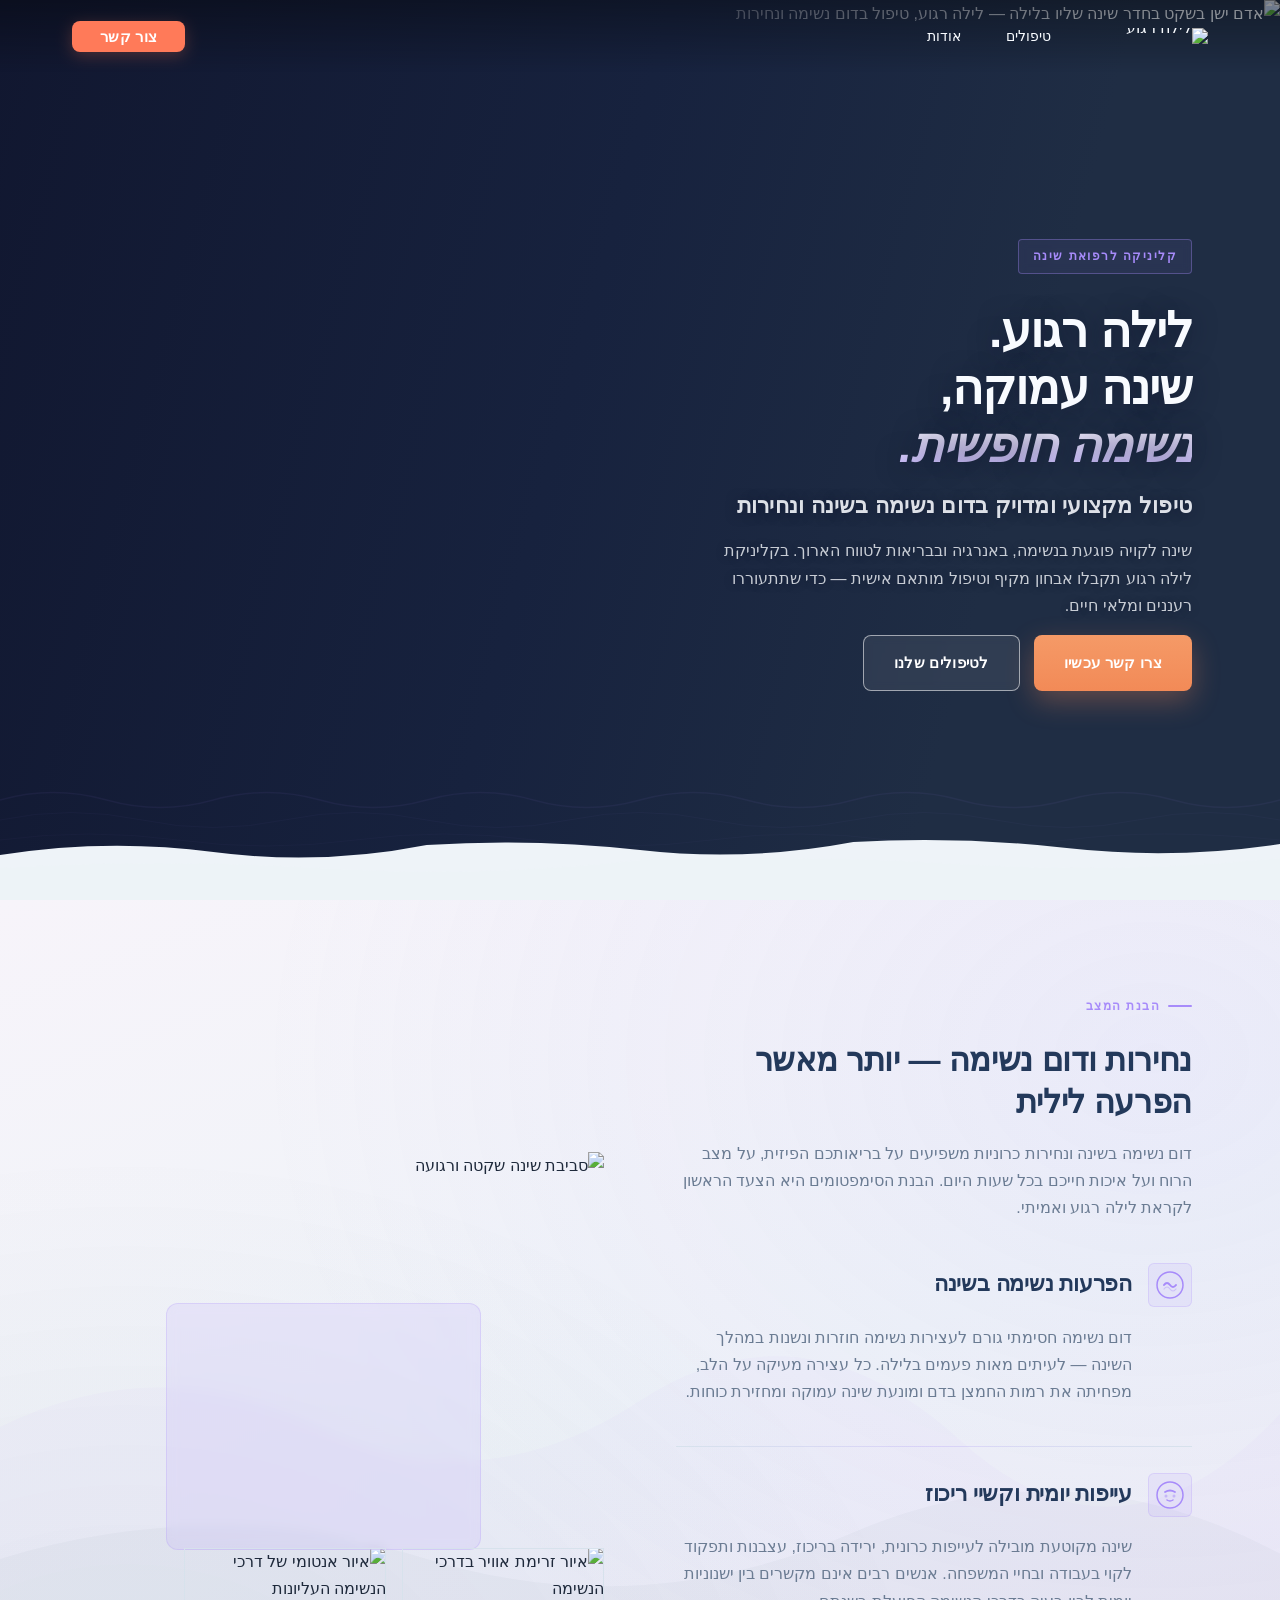
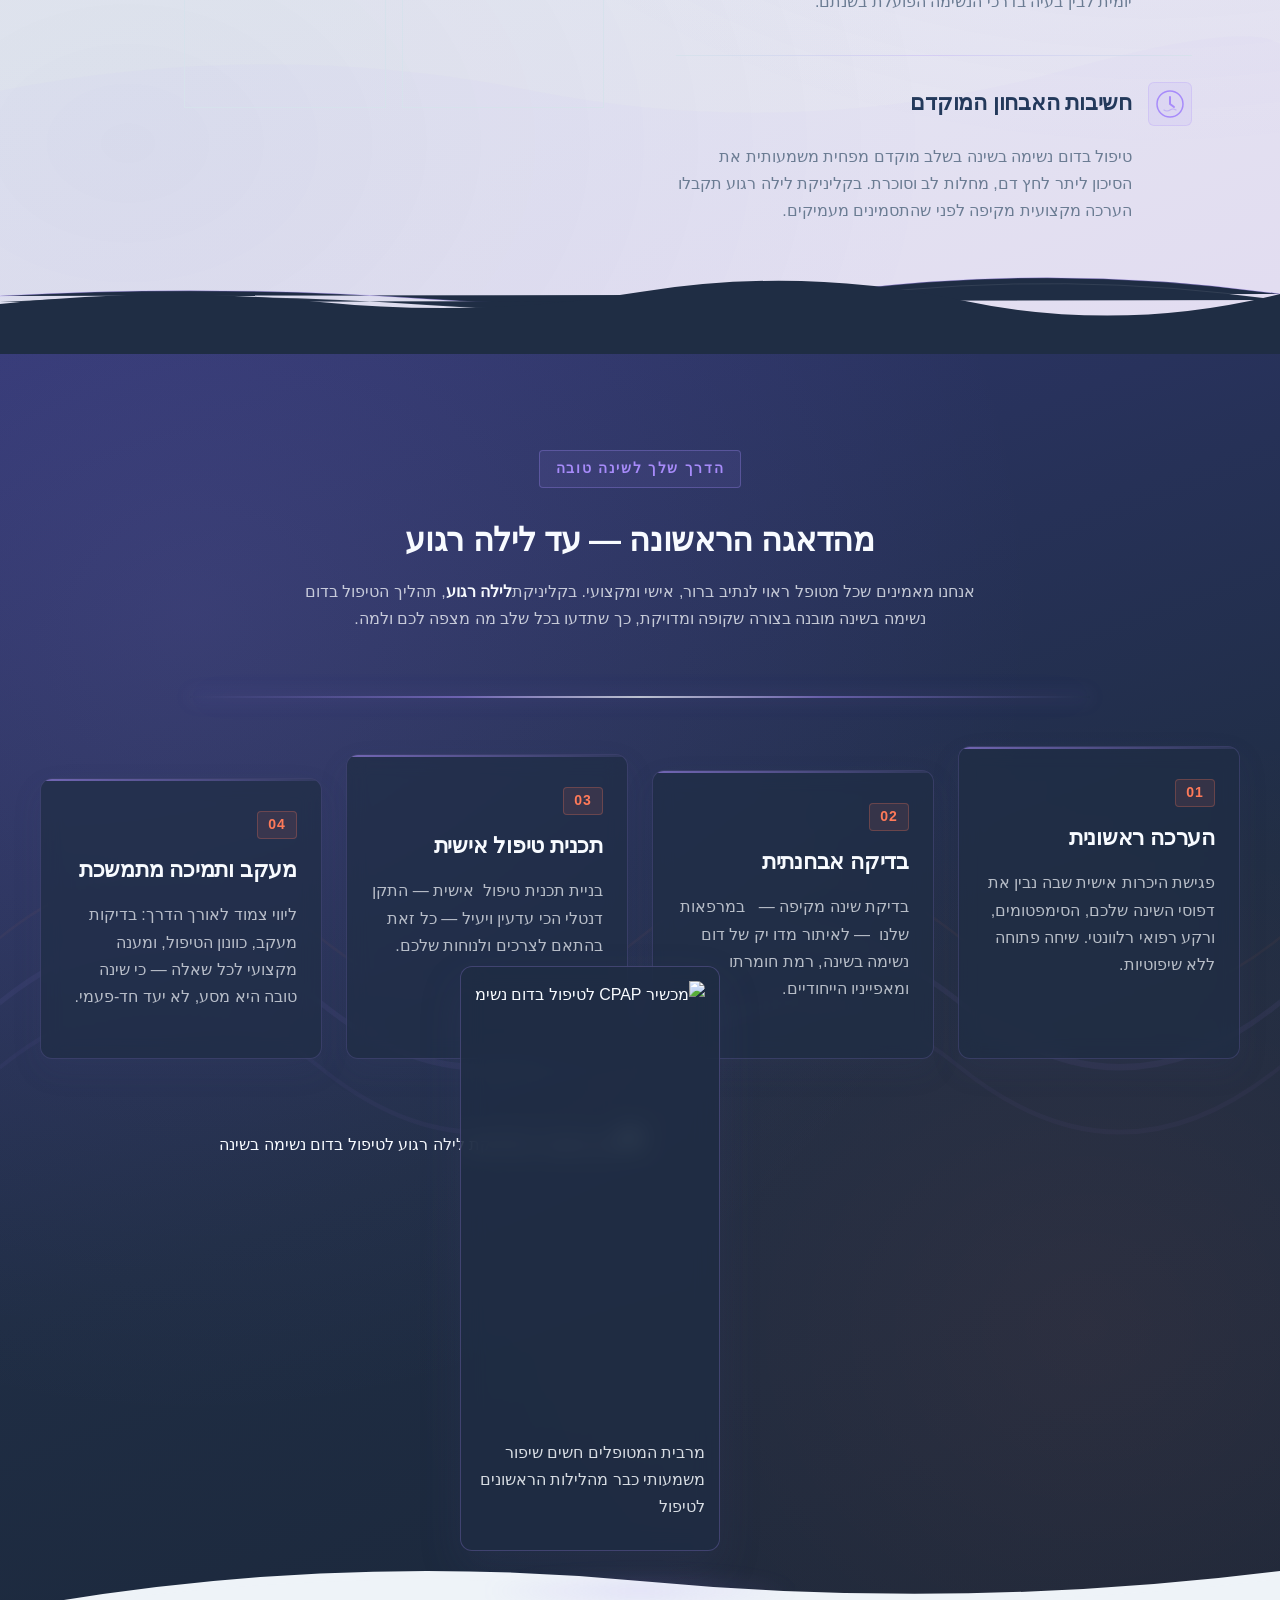
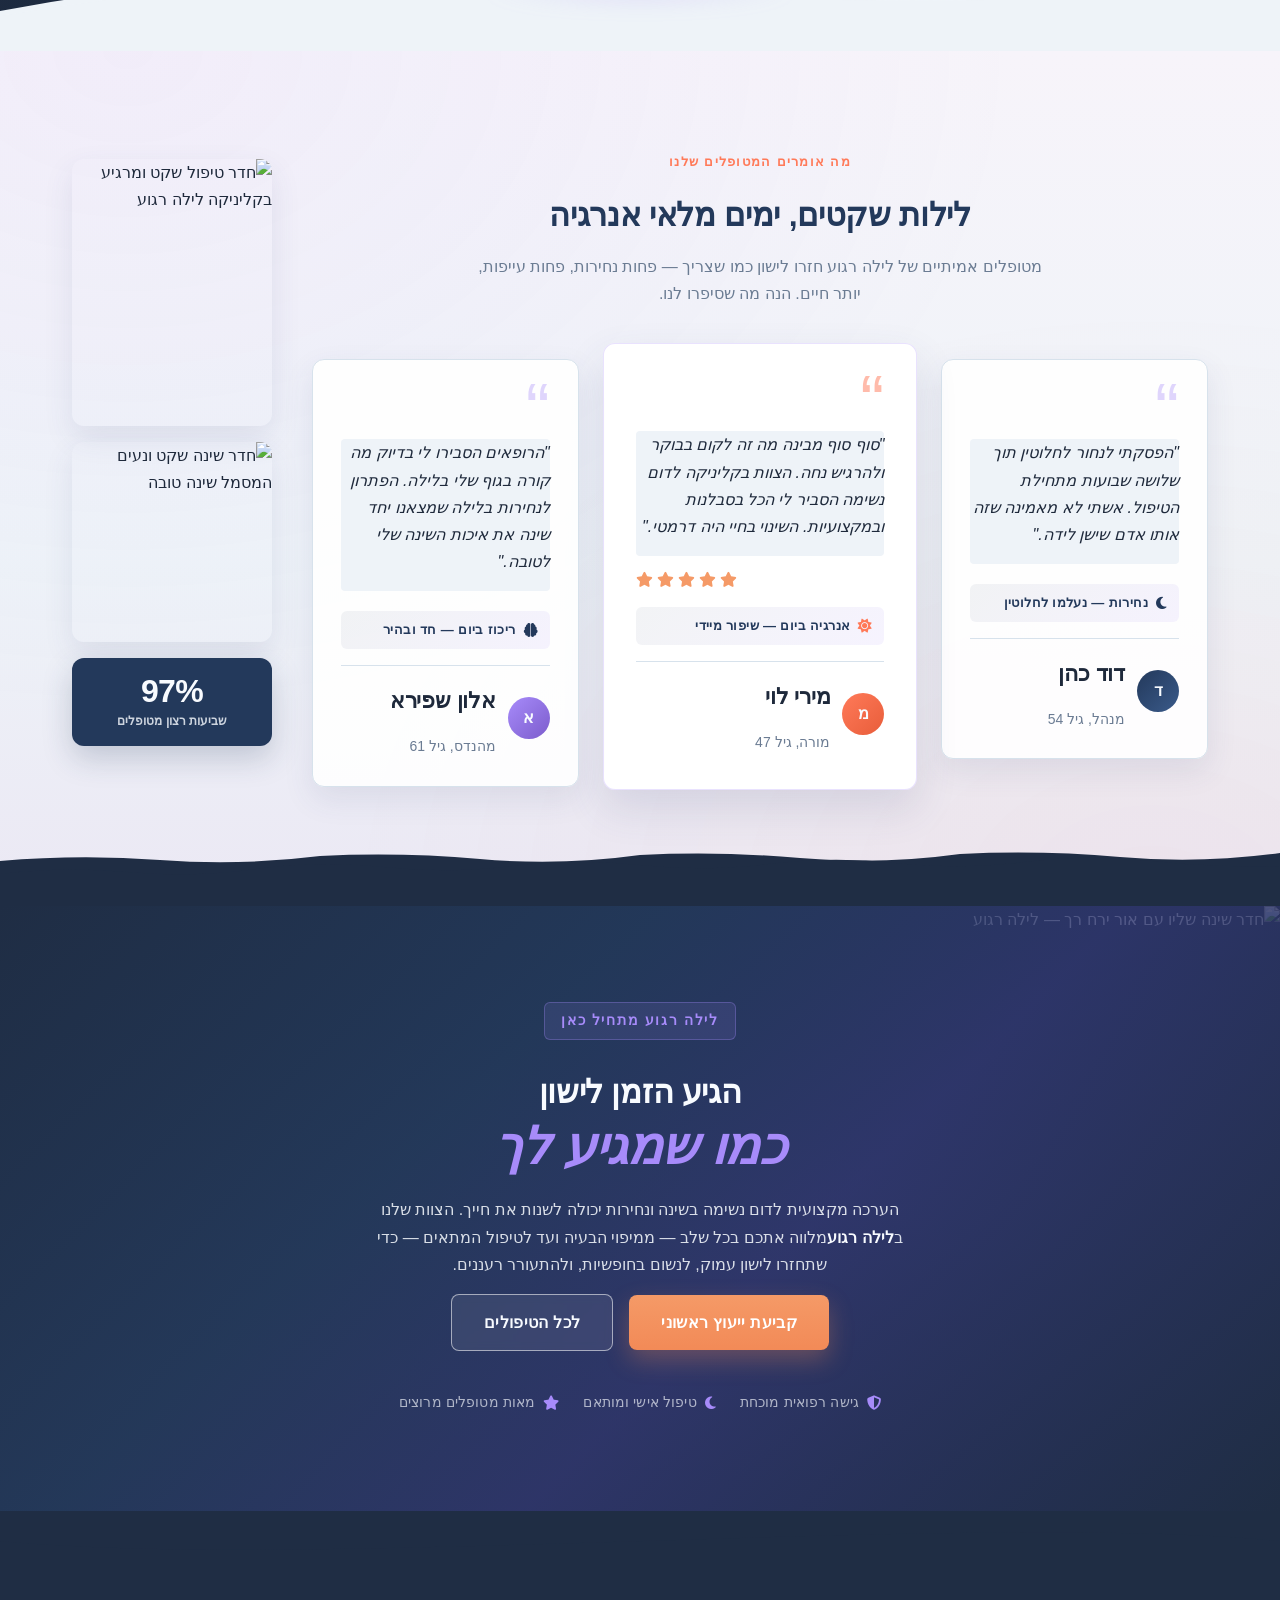
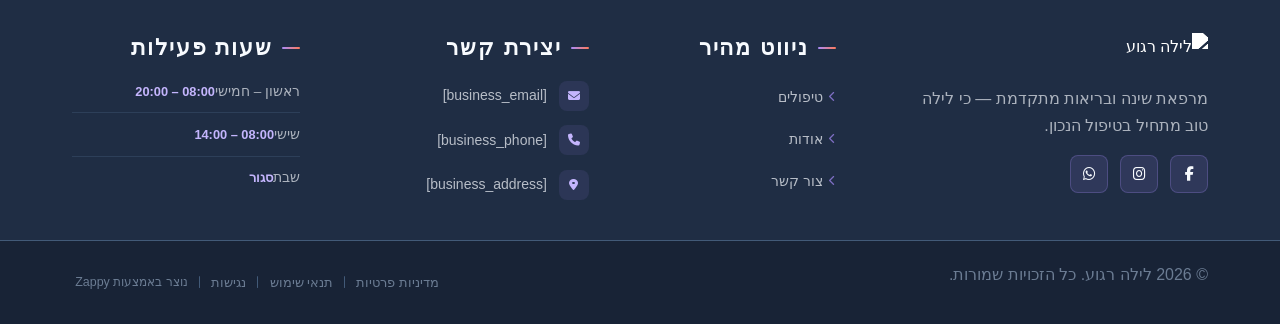
==== commit 873d0167: "Incremental sync: 1 page(s) — update_image" ====
--- a/public/index.html
+++ b/public/index.html
@@ -1 +1 @@
-<!doctype html><html dir="rtl" lang="he"><head><meta charset="UTF-8"><meta content="width=device-width,initial-scale=1" name="viewport"><meta content="index, follow" name="robots"><title>תישן סוף סוף בשקט הלילה — לילה רגוע</title><meta content="סובל מדום נשימה בשינה או נחירות מתישות? קליניקת לילה רגוע מציעה פתרונות רפואיים מתקדמים שישנו את חייך. קבל שינה עמוקה ובריאה — כבר הלילה." name="description"><meta content="לילה רגוע, טיפול בדום נשימה בשינה, פתרון לנחירות בלילה, קליניקה לדום נשימה, שיפור איכות השינה" name="keywords"><link href="/assets/favicon.ico" rel="icon" type="image/x-icon"><link href="/assets/favicon-16x16.png" rel="icon" type="image/png" sizes="16x16"><link href="/assets/favicon-32x32.png" rel="icon" type="image/png" sizes="32x32"><link href="/assets/favicon-48x48.png" rel="icon" type="image/png" sizes="48x48"><link href="/assets/favicon-192x192.png" rel="icon" type="image/png" sizes="192x192"><link href="/assets/favicon-512x512.png" rel="icon" type="image/png" sizes="512x512"><link href="/assets/apple-touch-icon.png" rel="apple-touch-icon"><script>!function(){"use strict";var t="9d8ff064-70f7-48c0-a234-11e7ed7a91ac",e="https://api.zappy5.com/api/analytics/track",a=18e5,n=2592e6,o=!0,i=!0,r=!0;var s=function(){var e="zappy_visitor_"+t,a=null;try{if(a=localStorage.getItem(e)){var o=JSON.parse(a),i=Date.now();if(i-o.created<n)return o.lastSeen=i,localStorage.setItem(e,JSON.stringify(o)),o.id}}catch(t){console.warn("Zappy Analytics: LocalStorage not available")}var r="zv_"+Date.now()+"_"+Math.random().toString(36).substr(2,9);try{localStorage.setItem(e,JSON.stringify({id:r,created:Date.now(),lastSeen:Date.now()}))}catch(t){}return r}(),c=function(){var e="zappy_session_"+t,n=null;try{if(n=sessionStorage.getItem(e)){var o=JSON.parse(n),i=Date.now();if(i-o.timestamp<a)return o.timestamp=i,sessionStorage.setItem(e,JSON.stringify(o)),o.id}}catch(t){console.warn("Zappy Analytics: SessionStorage not available")}var r="zs_"+Date.now()+"_"+Math.random().toString(36).substr(2,9);try{sessionStorage.setItem(e,JSON.stringify({id:r,timestamp:Date.now()}))}catch(t){}return r}();function l(a,n){n=n||{};var o={website_id:t,event_type:a,page_path:window.location.pathname,referrer:document.referrer||"direct",visitor_id:s,session_id:c,metadata:n};if(navigator.sendBeacon){var i=new Blob([JSON.stringify(o)],{type:"application/json"});navigator.sendBeacon(e,i)}else fetch(e,{method:"POST",headers:{"Content-Type":"application/json"},body:JSON.stringify(o),keepalive:!0}).catch(function(t){console.warn("Zappy Analytics: Failed to track event",t)})}o&&l("pageview",{title:document.title,url:window.location.href}),i&&document.addEventListener("click",function(t){var e=t.target;if("BUTTON"===e.tagName||e.closest("button")){var a="BUTTON"===e.tagName?e:e.closest("button");l("click",{element:"button",text:a.textContent.trim().substring(0,100),id:a.id||null,class:a.className||null})}else if("A"===e.tagName||e.closest("a")){var n="A"===e.tagName?e:e.closest("a");l("navigation",{element:"link",text:n.textContent.trim().substring(0,100),href:n.href,external:n.hostname!==window.location.hostname})}},!0),r&&document.addEventListener("submit",function(t){var e=t.target;l("form_submit",{form_id:e.id||null,form_name:e.name||null,form_action:e.action||null,form_method:e.method||"GET"})},!0);var d=Date.now();window.addEventListener("beforeunload",function(){l("page_unload",{time_on_page:Math.floor((Date.now()-d)/1e3),page_path:window.location.pathname})}),window.zappyAnalytics={track:l,getVisitorId:function(){return s},getSessionId:function(){return c}}}()</script><meta content="תישן סוף סוף בשקט הלילה — לילה רגוע" property="og:title"><meta content="סובל מדום נשימה בשינה או נחירות מתישות? קליניקת לילה רגוע מציעה פתרונות רפואיים מתקדמים שישנו את חייך. קבל שינה עמוקה ובריאה — כבר הלילה." property="og:description"><meta content="summary_large_image" name="twitter:card"><meta content="תישן סוף סוף בשקט הלילה — לילה רגוע" name="twitter:title"><meta content="סובל מדום נשימה בשינה או נחירות מתישות? קליניקת לילה רגוע מציעה פתרונות רפואיים מתקדמים שישנו את חייך. קבל שינה עמוקה ובריאה — כבר הלילה." name="twitter:description"><meta content="website" property="og:type"><meta content="he_IL" property="og:locale"><link href="https://cdnjs.cloudflare.com/ajax/libs/font-awesome/6.4.0/css/all.min.css" rel="stylesheet"><link href="/assets/favicon.ico" rel="icon" type="image/x-icon"><link href="/assets/favicon-16x16.png" rel="icon" type="image/png" sizes="16x16"><link href="/assets/favicon-32x32.png" rel="icon" type="image/png" sizes="32x32"><link href="/assets/favicon-48x48.png" rel="icon" type="image/png" sizes="48x48"><link href="/assets/favicon-192x192.png" rel="icon" type="image/png" sizes="192x192"><link href="/assets/favicon-512x512.png" rel="icon" type="image/png" sizes="512x512"><link href="/assets/apple-touch-icon.png" rel="apple-touch-icon"><link href="https://cdn.jsdelivr.net/npm/vanilla-cookieconsent@3/dist/cookieconsent.css" rel="stylesheet"><script src="https://cdn.jsdelivr.net/npm/vanilla-cookieconsent@3/dist/cookieconsent.umd.js"></script><script src="https://cdn.jsdelivr.net/gh/mickidum/acc_toolbar/acctoolbar/acctoolbar.min.js"></script><link href="/styles.css" rel="stylesheet"><style id="zappy-dropdown-submenu-styles">#navMenu li:has(.sub-menu),.nav-menu li:has(.sub-menu),.navbar li:has(.sub-menu),nav li:has(.sub-menu){position:relative}#navMenu .sub-menu,.nav-menu .sub-menu,.navbar .sub-menu,nav .sub-menu{display:block!important;position:absolute!important;top:100%;left:0;min-width:220px;background:#fff;border-radius:8px;box-shadow:0 8px 25px rgba(0,0,0,.15);padding:8px 0;opacity:0;visibility:hidden;transform:translateY(10px);transition:all .3s ease;z-index:1000;list-style:none;pointer-events:none}#navMenu li:hover>.sub-menu,.nav-menu li:hover>.sub-menu,.navbar li:hover>.sub-menu,nav li:hover>.sub-menu{opacity:1!important;visibility:visible!important;transform:translateY(0)!important;pointer-events:auto!important}.sub-menu li{list-style:none;margin:0;padding:0}.sub-menu a{display:block!important;padding:10px 16px!important;color:var(--text-dark,#333)!important;font-weight:500;text-decoration:none;white-space:nowrap;transition:background-color .2s}.sub-menu .zappy-nav-child>a{padding-left:28px!important;font-size:.9em!important;opacity:.85!important}[dir=rtl] .sub-menu .zappy-nav-child>a,html[lang=ar] .sub-menu .zappy-nav-child>a,html[lang=he] .sub-menu .zappy-nav-child>a{padding-left:10px!important;padding-right:28px!important}.sub-menu .zappy-nav-parent>a{font-weight:600!important}.sub-menu a:hover{background-color:#f5f5f5}[dir=rtl] .nav-menu .sub-menu,[dir=rtl] .navbar .sub-menu,[dir=rtl] nav .sub-menu,html[lang=ar] .nav-menu .sub-menu,html[lang=ar] .navbar .sub-menu,html[lang=ar] nav .sub-menu,html[lang=he] .nav-menu .sub-menu,html[lang=he] .navbar .sub-menu,html[lang=he] nav .sub-menu{left:auto!important;right:0!important}.sub-menu:empty,.sub-menu:not(:has(li)):not(:has(> a)),.sub-menu:not(:has(li:not(.zappy-hidden-menu-item))):not(:has(> a)){display:none!important;opacity:0!important;visibility:hidden!important;pointer-events:none!important}li:has(.menu-group-title):hover>.sub-menu{opacity:1!important;visibility:visible!important;transform:translateY(0)!important;pointer-events:auto!important}#navMenu>li>.menu-group-title,.nav-menu>li>.menu-group-title{display:inline-block;padding:.5rem 1rem;cursor:default;user-select:none}@media (max-width:768px){#navMenu .sub-menu,.nav-menu .sub-menu,.navbar .sub-menu,nav .sub-menu{position:static!important;transform:none!important;box-shadow:none!important;background:0 0!important;max-height:0;overflow:hidden;opacity:0;visibility:hidden;transition:max-height .3s ease,opacity .3s ease;padding:0!important;border-radius:0!important}#navMenu .sub-menu.mobile-expanded,.nav-menu .sub-menu.mobile-expanded,.navbar .sub-menu.mobile-expanded{max-height:none!important;overflow-y:visible!important;opacity:1!important;visibility:visible!important;padding:8px 0 8px 16px!important}[dir=rtl] .sub-menu.mobile-expanded,html[lang=he] .sub-menu.mobile-expanded{padding:8px 16px 8px 0!important}#navMenu li:hover>.sub-menu,.nav-menu li:hover>.sub-menu,.navbar li:hover>.sub-menu,nav li:hover>.sub-menu{opacity:0;visibility:hidden;pointer-events:none}#navMenu li>.sub-menu.mobile-expanded,.nav-menu li>.sub-menu.mobile-expanded,.navbar li>.sub-menu.mobile-expanded,nav li>.sub-menu.mobile-expanded{opacity:1!important;visibility:visible!important;pointer-events:auto!important}#navMenu li:has(.sub-menu),.nav-menu li:has(.sub-menu),.navbar li:has(.sub-menu),nav li:has(.sub-menu){display:flex!important;flex-wrap:wrap!important;align-items:center!important;position:relative!important;min-height:44px!important}#navMenu li:has(.sub-menu)>a,.nav-menu li:has(.sub-menu)>a,.navbar li:has(.sub-menu)>a,nav li:has(.sub-menu)>a{flex:1!important;min-width:0!important}#navMenu li:has(.sub-menu)>.menu-group-title,.nav-menu li:has(.sub-menu)>.menu-group-title,.navbar li:has(.sub-menu)>.menu-group-title,nav li:has(.sub-menu)>.menu-group-title{flex:1!important;min-width:0!important;padding:0!important;line-height:inherit!important}#navMenu li:has(.sub-menu)>.sub-menu,.nav-menu li:has(.sub-menu)>.sub-menu,.navbar li:has(.sub-menu)>.sub-menu,nav li:has(.sub-menu)>.sub-menu{flex-basis:100%!important;width:100%!important}#navMenu li:has(.sub-menu)>a [class*=arrow],#navMenu li:has(.sub-menu)>a [class*=chevron],.nav-menu li:has(.sub-menu)>a .fa-angle-down,.nav-menu li:has(.sub-menu)>a .fa-chevron-down,.nav-menu li:has(.sub-menu)>a [class*=arrow],.nav-menu li:has(.sub-menu)>a [class*=chevron],nav li:has(.sub-menu)>a [class*=arrow],nav li:has(.sub-menu)>a [class*=chevron]{display:none!important;visibility:hidden!important}.mobile-submenu-toggle{display:flex!important;align-items:center!important;justify-content:center!important;width:44px!important;height:auto!important;background:0 0!important;border:none!important;cursor:pointer!important;color:var(--text-dark)!important;position:static!important;flex-shrink:0!important;align-self:stretch!important;z-index:2!important;padding:0!important;margin:0!important}.mobile-submenu-toggle::after{content:''!important;width:0!important;height:0!important;border-left:6px solid transparent!important;border-right:6px solid transparent!important;border-top:7px solid currentColor!important;transition:transform .3s ease!important}.mobile-submenu-toggle.expanded::after{transform:rotate(180deg)!important}.sub-menu a{padding:10px 0!important;display:block!important;color:var(--text-dark)!important;white-space:normal!important}.sub-menu .zappy-nav-child>a{padding-left:28px!important;font-size:.9em!important;opacity:.85!important}[dir=rtl] .sub-menu .zappy-nav-child>a,html[lang=ar] .sub-menu .zappy-nav-child>a,html[lang=he] .sub-menu .zappy-nav-child>a{padding-left:0!important;padding-right:28px!important}.sub-menu .zappy-nav-parent>a{font-weight:600!important}#navMenu.active,.nav-menu.active{max-width:100vw!important;overflow-x:hidden!important;box-sizing:border-box!important}.navbar .sub-menu li a,.zappy-products-dropdown .sub-menu a,nav.navbar .sub-menu li a{color:var(--text-dark)!important}}@media (min-width:769px){.mobile-submenu-toggle{display:none!important}}</style><style id="mobile-lang-menu-deployed-css">@media (max-width:768px){.lang-switcher,.nav-container .lang-switcher,.nav-cta-container .lang-switcher,.nav-ecommerce-icons .lang-switcher,.nav-icons-left .lang-switcher,.navbar .lang-switcher,.navbar .nav-cta-container .lang-switcher{display:none!important}.mobile-lang-menu{width:100%;border-top:1px solid rgba(128,128,128,.2);padding:8px 0 0 0;margin-top:8px}.mobile-lang-toggle{display:flex!important;align-items:center;justify-content:space-between;width:100%;padding:12px 16px;background:0 0;border:none;cursor:pointer;font-size:15px;color:inherit;font-family:inherit}.mobile-lang-toggle::after{content:'';display:inline-block;width:8px;height:8px;border-right:2px solid currentColor;border-bottom:2px solid currentColor;transform:rotate(45deg);transition:transform .3s ease;margin-left:8px}.mobile-lang-toggle.expanded::after{transform:rotate(-135deg)}.mobile-lang-options{max-height:0;overflow:hidden;transition:max-height .3s ease}.mobile-lang-options.expanded{max-height:300px}.mobile-lang-option{display:flex!important;align-items:center;gap:10px;padding:10px 24px;text-decoration:none;color:inherit;font-size:14px;font-family:inherit}.mobile-lang-option:hover{background:rgba(128,128,128,.1)}.mobile-lang-option.active{font-weight:600;opacity:.7;pointer-events:none}.mobile-lang-option img{width:20px;height:20px;border-radius:50%}}@media (min-width:769px){.mobile-lang-menu{display:none!important}}</style><style id="zappy-widget-visibility">#mic-access-tool-box,#mic-access-tool-general-button,#mic-init-access-tool #mic-access-tool-box,#mic-init-access-tool #mic-access-tool-general-button,#mic-init-access-tool .mic-access-tool-general-button,._access-icon,._access-menu,.mic-access-tool-box,.mic-access-tool-general-button,div[id*=mic-access-tool-box]{display:none!important;visibility:hidden!important;opacity:0!important;pointer-events:none!important}</style></head><body><nav class="navbar" dir="rtl"><button aria-label="Menu" class="mobile-toggle" id="mobileToggle"><svg viewBox="0 0 24 24" height="24" width="24" fill="none" class="hamburger-icon"><path d="M3 12h18M3 6h18M3 18h18" stroke="currentColor" stroke-width="2" stroke-linecap="round"></path></svg><svg viewBox="0 0 24 24" height="24" width="24" fill="none" class="close-icon" style="display:none"><path d="M18 6L6 18M6 6l12 12" stroke="currentColor" stroke-width="2" stroke-linecap="round"></path></svg></button><button aria-label="Call" class="phone-header-btn" data-phone="[business_phone]"><svg viewBox="0 0 24 24" height="20" width="20" fill="currentColor"><path d="M22 16.92v3a2 2 0 0 1-2.18 2 19.79 19.79 0 0 1-8.63-3.07 19.5 19.5 0 0 1-6-6 19.79 19.79 0 0 1-3.07-8.67A2 2 0 0 1 4.11 2h3a2 2 0 0 1 2 1.72 12.84 12.84 0 0 0 .7 2.81 2 2 0 0 1-.45 2.11L8.09 9.91a16 16 0 0 0 6 6l1.27-1.27a2 2 0 0 1 2.11-.45 12.84 12.84 0 0 0 2.81.7A2 2 0 0 1 22 16.92z"></path></svg></button><div class="nav-container"><div class="nav-right-group"><div class="nav-brand"><a href="/" class="logo-link"><img alt="לילה רגוע" src="/assets/logo.webp" class="logo"></a></div><ul class="nav-menu" id="navMenu"><li><a href="/treatments">טיפולים</a></li><li><a href="/about">אודות</a></li></ul></div><div class="nav-cta-container"><a href="/contact" class="nav-cta-btn">צור קשר</a></div></div></nav><script>window.addEventListener("load",function(){const e=document.querySelector(".navbar, nav, header");if(!e)return void console.log("[Navbar] Navbar element not found");let t=document.getElementById("mobileToggle")||document.querySelector(".mobile-toggle")||document.querySelector(".hamburger")||document.querySelector(".hamburger-menu")||document.querySelector(".menu-toggle")||document.querySelector(".burger-menu")||document.querySelector('[aria-label="Menu"]')||document.querySelector('[aria-label="תפריט"]');const o=document.querySelector(".phone-header-btn"),n=window.getComputedStyle(e);let r=n.backgroundColor;if(console.log("[Navbar] Initial navbar background:",r),"transparent"===r||"rgba(0, 0, 0, 0)"===r||r.startsWith("rgba")&&r.includes(", 0)")){const e=n.backgroundImage;if(e&&"none"!==e)console.log("[Navbar] Navbar has background image/gradient, using dark text"),r="rgb(240, 240, 240)";else{const e=window.getComputedStyle(document.body).backgroundColor;console.log("[Navbar] Navbar transparent, using body background:",e),r=e}}const i=r.match(/\d+/g);if(i&&i.length>=3){const e=(.299*parseInt(i[0])+.587*parseInt(i[1])+.114*parseInt(i[2]))/255;console.log("[Navbar] Mobile button colors preserved from Claude CSS (luminance:",e.toFixed(2)+")");const n=document.createElement("style");n.id="zappy-mobile-nav-fix";document.documentElement.lang;document.documentElement.dir,n.textContent='\n        /* Hide mobile buttons on desktop, show only on mobile */\n        @media (min-width: 769px) {\n          .mobile-toggle,\n          .phone-header-btn {\n            display: none !important;\n          }\n        }\n        \n        /* Show and position mobile buttons correctly on mobile */\n        @media (max-width: 768px) {\n          .mobile-toggle,\n          .phone-header-btn {\n            position: absolute !important;\n            top: 50% !important;\n            transform: translateY(-50%) !important;\n            z-index: 1001 !important;\n            display: flex !important;\n            align-items: center !important;\n            justify-content: center !important;\n            width: 36px !important;\n            height: 36px !important;\n            border-radius: 50% !important;\n            border: none !important;\n            cursor: pointer !important;\n            padding: 6px !important;\n            background: none !important;\n            color: var(--nav-text, var(--text-dark)) !important;\n          }\n          \n          /* LTR positioning (default): hamburger LEFT, phone RIGHT */\n          html:not([dir="rtl"]):not([lang="he"]):not([lang="ar"]) .mobile-toggle,\n          html[dir="ltr"] .mobile-toggle {\n            left: 12px !important;\n            right: auto !important;\n          }\n          html:not([dir="rtl"]):not([lang="he"]):not([lang="ar"]) .phone-header-btn,\n          html[dir="ltr"] .phone-header-btn {\n            right: 12px !important;\n            left: auto !important;\n          }\n          \n          /* RTL positioning: hamburger RIGHT, phone LEFT */\n          html[dir="rtl"] .mobile-toggle,\n          html[lang="he"] .mobile-toggle,\n          html[lang="ar"] .mobile-toggle {\n            right: 12px !important;\n            left: auto !important;\n          }\n          html[dir="rtl"] .phone-header-btn,\n          html[lang="he"] .phone-header-btn,\n          html[lang="ar"] .phone-header-btn {\n            left: 12px !important;\n            right: auto !important;\n          }\n          \n          /* CRITICAL: Ensure nav-container has min-height on mobile */\n          /* All children are positioned absolutely/fixed on mobile, so height:auto collapses to 0 */\n          .nav-container {\n            min-height: 70px !important;\n            position: relative !important;\n          }\n          \n          /* Ensure SVG icons are properly sized and inherit color */\n          .mobile-toggle svg,\n          .phone-header-btn svg {\n            width: 24px !important;\n            height: 24px !important;\n            /* Don\'t force display - let JavaScript control hamburger/close toggle */\n          }\n          \n          /* Reset nav-cta-container on mobile - remove desktop box-shadow/padding */\n          /* that creates a visible ghost box when CTA button is hidden */\n          .nav-cta-container {\n            box-shadow: none !important;\n            padding: 0 !important;\n          }\n          \n          /* Hide nav-cta-container entirely on mobile when there\'s no lang-switcher */\n          /* (only the CTA button is inside, and it\'s hidden on mobile) */\n          .nav-cta-container:not(:has(.lang-switcher)) {\n            display: none !important;\n          }\n          \n          /* CRITICAL: Prevent hero image fade gradient from bleeding over headline text */\n          /* The .image-fade-gradient has bottom: -30px (extends below parent) */\n          /* On mobile stacked layout, this overlaps the h1 text below the image */\n          .hero-image-column {\n            overflow: hidden !important;\n          }\n          .image-fade-gradient {\n            bottom: 0 !important;\n          }\n          \n          /* Hide desktop language switcher on mobile - hamburger menu handles it */\n          /* High specificity to override stored CSS */\n          .lang-switcher,\n          .nav-cta-container .lang-switcher,\n          .nav-container .lang-switcher,\n          .navbar .lang-switcher,\n          .navbar .nav-cta-container .lang-switcher {\n            display: none !important;\n          }\n        }\n      ';const r=document.getElementById("zappy-mobile-nav-fix");r&&r.remove(),document.head.appendChild(n),console.log("[Navbar] Critical CSS injected for mobile nav positioning");const l=window.innerWidth<=768;if(t){const e=t.querySelector(".hamburger-icon"),o=t.querySelector(".close-icon");e&&(e.style.setProperty("width","24px","important"),e.style.setProperty("height","24px","important"),e.style.setProperty("display","block","important")),o&&(o.style.setProperty("width","24px","important"),o.style.setProperty("height","24px","important"),o.style.setProperty("display","none","important")),l?(t.style.setProperty("position","absolute","important"),t.style.setProperty("top","50%","important"),t.style.setProperty("transform","translateY(-50%)","important"),t.style.setProperty("z-index","1001","important"),t.style.removeProperty("left"),t.style.removeProperty("right"),console.log("[Navbar] Mobile toggle positioning applied (mobile viewport)")):(t.style.removeProperty("position"),t.style.removeProperty("top"),t.style.removeProperty("transform"),t.style.removeProperty("z-index"),t.style.removeProperty("left"),t.style.removeProperty("right"),console.log("[Navbar] Desktop viewport - cleared mobile toggle inline positioning"))}if(o){const e=o.querySelector("svg");e&&(e.style.width="24px",e.style.height="24px",e.setAttribute("width","24"),e.setAttribute("height","24")),l?(o.style.setProperty("position","absolute","important"),o.style.setProperty("top","50%","important"),o.style.setProperty("transform","translateY(-50%)","important"),o.style.setProperty("z-index","1001","important"),o.style.removeProperty("left"),o.style.removeProperty("right"),console.log("[Navbar] Phone button positioning applied (mobile viewport)")):(o.style.removeProperty("position"),o.style.removeProperty("top"),o.style.removeProperty("transform"),o.style.removeProperty("z-index"),o.style.removeProperty("left"),o.style.removeProperty("right"),console.log("[Navbar] Desktop viewport - cleared phone button inline positioning"))}}else console.log("[Navbar] Could not parse background color:",r);t=document.getElementById("mobileToggle")||document.querySelector(".mobile-toggle")||document.querySelector(".hamburger")||document.querySelector(".hamburger-menu")||document.querySelector(".menu-toggle")||document.querySelector(".burger-menu")||document.querySelector('[aria-label="Menu"]')||document.querySelector('[aria-label="תפריט"]');const l=document.getElementById("navMenu")||document.querySelector(".nav-menu")||document.querySelector(".nav-links")||document.querySelector("nav ul:not(.submenu)");if(!t||!l)return void console.log("[Navbar] Mobile toggle or menu not found:",{toggle:!!t,menu:!!l});l.id||(l.id="navMenu"),console.log("[Navbar] Initializing mobile menu...");const a=t.cloneNode(!0);t.parentNode.replaceChild(a,t),a.addEventListener("click",function(e){e.preventDefault(),e.stopPropagation();const t=this.querySelector(".hamburger-icon"),o=this.querySelector(".close-icon");l.classList.contains("active")?(l.classList.remove("active"),t&&t.style.setProperty("display","block","important"),o&&o.style.setProperty("display","none","important"),document.body.style.overflow="",console.log("[Navbar] Menu closed")):(l.classList.add("active"),t&&t.style.setProperty("display","none","important"),o&&o.style.setProperty("display","block","important"),document.body.style.overflow="hidden",console.log("[Navbar] Menu opened"))}),l.querySelectorAll("a").forEach(function(e){e.addEventListener("click",function(){if("#"===this.getAttribute("href"))return;const e=a.querySelector(".hamburger-icon"),t=a.querySelector(".close-icon");l.classList.remove("active"),e&&e.style.setProperty("display","block","important"),t&&t.style.setProperty("display","none","important"),document.body.style.overflow="",console.log("[Navbar] Menu closed (link clicked)")})});var s=l.querySelectorAll(".dropdown-toggle");s.forEach(function(e){e.addEventListener("click",function(e){e.preventDefault(),e.stopPropagation();var t=this.closest(".nav-dropdown");t&&(t.parentNode.querySelectorAll(".nav-dropdown.open").forEach(function(e){e!==t&&e.classList.remove("open")}),t.classList.toggle("open"),console.log("[Navbar] Dropdown toggled:",t.classList.contains("open")?"open":"closed"))})}),document.addEventListener("click",function(e){e.target.closest(".nav-dropdown")||document.querySelectorAll(".nav-dropdown.open").forEach(function(e){e.classList.remove("open")})}),console.log("[Navbar] Dropdown handlers initialized for "+s.length+" dropdowns"),o&&o.addEventListener("click",function(){const e=document.querySelectorAll('a[href^="tel:"]'),t=e.length>0?e[0].getAttribute("href").replace("tel:",""):"[business_phone]";window.location.href="tel:"+t,console.log("[Navbar] Phone button clicked")}),console.log("[Navbar] Mobile menu initialized successfully");const p=function(){const e=document.querySelector(".whatsapp-float");e&&(window.innerWidth>=769?(e.style.setProperty("display","none","important"),e.style.setProperty("visibility","hidden","important"),e.style.setProperty("opacity","0","important"),e.style.setProperty("pointer-events","none","important"),console.log("[WhatsApp] Button hidden on desktop")):(e.style.removeProperty("display"),e.style.removeProperty("visibility"),e.style.removeProperty("opacity"),e.style.removeProperty("pointer-events"),console.log("[WhatsApp] Button visible on mobile")))};let c;p(),window.addEventListener("resize",function(){clearTimeout(c),c=setTimeout(p,100)})})</script><main><section class="index-hero-section" data-layout-spec="בית-hero" dir="rtl" data-hero-type="fullscreen-scrim"><div class="index-hero-bg"><img alt="אדם ישן בשקט בחדר שינה שליו בלילה — לילה רגוע, טיפול בדום נשימה ונחירות" src="/assets/site-index-hero-image-1.webp" data-context="Dark atmospheric twilight bedroom scene for a sleep apnea and snoring medical clinic called Peaceful Night. Serene nighttime atmosphere with deep navy and indigo tones. A person sleeping peacefully in a calm, dimly lit bedroom with soft moonlight filtering through sheer curtains. The mood is medically reassuring and deeply tranquil — not dramatic or clinical. Subtle blue-purple gradient lighting, crisp white bedding, faint breathing-wave light patterns in the background. Premium sleep health editorial photography style." data-placeholder="index-hero-image-1" height="900" width="1440" data-hero-bg="true"></div><div class="index-hero-scrim" aria-hidden="true"></div><div class="index-hero-wave-texture" aria-hidden="true"><svg viewBox="0 0 1440 200" xmlns="http://www.w3.org/2000/svg" preserveAspectRatio="none" aria-hidden="true" data-no-icon-edit="true" class="index-hero-breath-wave"><path d="M0,100 Q60,85 120,100 T240,100 T360,100 T480,100 T600,100 T720,100 T840,100 T960,100 T1080,100 T1200,100 T1320,100 T1440,100" fill="none" stroke="rgba(167,139,250,0.06)" stroke-width="1.5"></path><path d="M0,120 Q80,105 160,120 T320,120 T480,120 T640,120 T800,120 T960,120 T1120,120 T1280,120 T1440,120" fill="none" stroke="rgba(167,139,250,0.04)" stroke-width="1"></path><path d="M0,140 Q100,128 200,140 T400,140 T600,140 T800,140 T1000,140 T1200,140 T1440,140" fill="none" stroke="rgba(167,139,250,0.03)" stroke-width="1"></path></svg></div><div class="index-hero-container"><div class="index-hero-content"><span class="index-hero-label">קליניקה לרפואת שינה</span><h1 class="index-hero-h1">לילה רגוע.<br>שינה עמוקה,<br><em class="index-hero-serif">נשימה חופשית.</em></h1><h3 class="index-hero-h3">טיפול מקצועי ומדויק בדום נשימה בשינה ונחירות</h3><p class="index-hero-body">שינה לקויה פוגעת בנשימה, באנרגיה ובבריאות לטווח הארוך. בקליניקת לילה רגוע תקבלו אבחון מקיף וטיפול מותאם אישית — כדי שתתעוררו רעננים ומלאי חיים.</p><div class="index-hero-ctas"><a href="/contact" class="index-hero-btn-primary">צרו קשר עכשיו</a><a href="/treatments" class="index-hero-btn-secondary">לטיפולים שלנו</a></div></div></div><div class="index-hero-divider-wrapper"><svg viewBox="0 0 1440 90" xmlns="http://www.w3.org/2000/svg" preserveAspectRatio="none" aria-hidden="true" data-no-icon-edit="true"><path d="M0,90 L0,45 Q120,28 240,42 T480,35 Q600,28 720,40 T960,32 Q1080,26 1200,38 T1440,34 L1440,90 Z" fill="#EEF3F8"></path><path d="M0,90 L0,58 Q180,48 360,58 T720,50 Q900,44 1080,54 T1440,48 L1440,90 Z" fill="#EEF3F8" opacity="0.5"></path></svg></div></section><section class="index-conditions-section" data-layout-spec="בית-conditions" dir="rtl"><div class="index-conditions-section__topo-bg" aria-hidden="true"><svg viewBox="0 0 1200 400" xmlns="http://www.w3.org/2000/svg" preserveAspectRatio="none" aria-hidden="true" data-no-icon-edit="true" height="100%" width="100%"><path d="M0,200 Q150,170 300,200 T600,190 T900,205 T1200,195 L1200,400 L0,400 Z" fill="rgba(167,139,250,0.04)"></path><path d="M0,250 Q200,225 400,250 T800,240 T1200,248 L1200,400 L0,400 Z" fill="rgba(35,57,91,0.03)"></path><path d="M0,300 Q250,280 500,300 T1000,292 T1200,298 L1200,400 L0,400 Z" fill="rgba(167,139,250,0.03)"></path></svg></div><div class="index-conditions-section__container"><div class="index-conditions-section__text-col"><div class="index-conditions-section__label">הבנת המצב</div><h2 class="index-conditions-section__heading">נחירות ודום נשימה — יותר מאשר הפרעה לילית</h2><p class="index-conditions-section__intro">דום נשימה בשינה ונחירות כרוניות משפיעים על בריאותכם הפיזית, על מצב הרוח ועל איכות חייכם בכל שעות היום. הבנת הסימפטומים היא הצעד הראשון לקראת לילה רגוע ואמיתי.</p><div class="index-conditions-section__conditions-list"><article class="index-conditions-section__condition-item"><div class="index-conditions-section__condition-icon" aria-hidden="true"><svg viewBox="0 0 28 28" xmlns="http://www.w3.org/2000/svg" height="28" width="28" data-element-type="icon" data-icon-type="svg" fill="none"><circle cx="14" cy="14" r="13" stroke="currentColor" stroke-width="1.5"></circle><path d="M8 14 Q11 10 14 14 Q17 18 20 14" fill="none" stroke="currentColor" stroke-width="2" stroke-linecap="round"></path><path d="M8 18 Q11 14 14 18 Q17 22 20 18" fill="none" stroke="currentColor" stroke-width="1.2" stroke-linecap="round" opacity="0.4"></path></svg></div><div class="index-conditions-section__condition-content"><h3 class="index-conditions-section__condition-title">הפרעות נשימה בשינה</h3><p class="index-conditions-section__condition-text">דום נשימה חסימתי גורם לעצירות נשימה חוזרות ונשנות במהלך השינה — לעיתים מאות פעמים בלילה. כל עצירה מעיקה על הלב, מפחיתה את רמות החמצן בדם ומונעת שינה עמוקה ומחזירת כוחות.</p></div></article><div class="index-conditions-section__divider" aria-hidden="true"></div><article class="index-conditions-section__condition-item"><div class="index-conditions-section__condition-icon" aria-hidden="true"><svg viewBox="0 0 28 28" xmlns="http://www.w3.org/2000/svg" height="28" width="28" data-element-type="icon" data-icon-type="svg" fill="none"><circle cx="14" cy="14" r="13" stroke="currentColor" stroke-width="1.5"></circle><path d="M9 11 Q14 8 19 11" fill="none" stroke="currentColor" stroke-width="1.8" stroke-linecap="round"></path><circle cx="10" cy="15" r="1.5" fill="currentColor" opacity="0.5"></circle><circle cx="18" cy="15" r="1.5" fill="currentColor" opacity="0.5"></circle><path d="M11 19 Q14 21 17 19" fill="none" stroke="currentColor" stroke-width="1.5" stroke-linecap="round"></path></svg></div><div class="index-conditions-section__condition-content"><h3 class="index-conditions-section__condition-title">עייפות יומית וקשיי ריכוז</h3><p class="index-conditions-section__condition-text">שינה מקוטעת מובילה לעייפות כרונית, ירידה בריכוז, עצבנות ותפקוד לקוי בעבודה ובחיי המשפחה. אנשים רבים אינם מקשרים בין ישנוניות יומית לבין בעיה בדרכי הנשימה הפועלת בשנתם.</p></div></article><div class="index-conditions-section__divider" aria-hidden="true"></div><article class="index-conditions-section__condition-item"><div class="index-conditions-section__condition-icon" aria-hidden="true"><svg viewBox="0 0 28 28" xmlns="http://www.w3.org/2000/svg" height="28" width="28" data-element-type="icon" data-icon-type="svg" fill="none"><circle cx="14" cy="14" r="13" stroke="currentColor" stroke-width="1.5"></circle><path d="M14 7 L14 14 L18 17" fill="none" stroke="currentColor" stroke-width="2" stroke-linecap="round" stroke-linejoin="round"></path><path d="M8 20 Q11 22 14 20 Q17 18 20 20" fill="none" stroke="currentColor" stroke-width="1.2" stroke-linecap="round" opacity="0.5"></path></svg></div><div class="index-conditions-section__condition-content"><h3 class="index-conditions-section__condition-title">חשיבות האבחון המוקדם</h3><p class="index-conditions-section__condition-text">טיפול בדום נשימה בשינה בשלב מוקדם מפחית משמעותית את הסיכון ליתר לחץ דם, מחלות לב וסוכרת. בקליניקת לילה רגוע תקבלו הערכה מקצועית מקיפה לפני שהתסמינים מעמיקים.</p></div></article></div></div><div class="index-conditions-section__visual-col" aria-hidden="false"><div class="index-conditions-section__tile-grid"><div class="index-conditions-section__tile index-conditions-section__tile--tall"><img alt="סביבת שינה שקטה ורגועה" src="/assets/site-index-conditions-image-1.webp" data-context="A serene sleeping environment photographed in a clinical yet calming style: a person sleeping peacefully in a dimly lit bedroom, soft blue-grey light filtering through curtains, crisp white bedding, minimal and premium medical aesthetic, suggesting restful sleep quality assessment for a sleep apnea clinic" data-placeholder="index-conditions-image-1" height="560" width="420" class="index-conditions-section__img"><div class="index-conditions-section__backplate" aria-hidden="true"></div></div><div class="index-conditions-section__tiles-small"><div class="index-conditions-section__tile index-conditions-section__tile--sm"><img alt="איור זרימת אוויר בדרכי הנשימה" src="/assets/site-index-conditions-image-2.webp" data-context="Abstract medical illustration of airflow through the human airway, showing the throat and nasal passages in a clean cross-section diagram style, soft blue and lavender tones on white background, clinical and elegant, representing obstructive sleep apnea breathing obstruction" data-placeholder="index-conditions-image-2" height="200" width="240" class="index-conditions-section__img"></div><div class="index-conditions-section__tile index-conditions-section__tile--sm"><img alt="איור אנטומי של דרכי הנשימה העליונות" src="/assets/site-index-conditions-image-3.webp" data-context="Refined anatomical illustration of the upper airway and throat anatomy in a premium medical editorial style, soft muted indigo and silver tones, showing the palate, tongue and airway structures relevant to snoring and sleep apnea, clean white background, clinical precision" data-placeholder="index-conditions-image-3" height="200" width="240" class="index-conditions-section__img"></div></div></div></div></div><div class="index-conditions-section__divider-wrapper"><svg viewBox="0 0 1200 90" xmlns="http://www.w3.org/2000/svg" preserveAspectRatio="none" aria-hidden="true" data-no-icon-edit="true"><defs><linearGradient id="cond-divider-grad" x1="0%" x2="100%" y1="0%" y2="0%"><stop offset="0%" stop-color="#A78BFA" stop-opacity="1"></stop><stop offset="55%" stop-color="#6D5FC7" stop-opacity="1"></stop><stop offset="100%" stop-color="#1F2D44" stop-opacity="1"></stop></linearGradient></defs><path d="M0,32 Q200,20 400,35 T800,25 T1200,30" fill="#1F2D44" stroke="rgba(167,139,250,0.35)" stroke-width="1"></path><path d="M0,38 Q200,26 400,41 T800,31 T1200,36" fill="#1F2D44" stroke="rgba(255,255,255,0.12)" stroke-width="0.7"></path><path d="M0,90 L0,40 Q150,22 300,38 T600,28 T900,36 T1200,30 L1200,90 Z" fill="#1F2D44"></path></svg></div></section><section class="index-process-section" data-layout-spec="בית-process" dir="rtl" id="index-process-section"><div class="index-process-section__bg-waves" aria-hidden="true"><svg viewBox="0 0 1200 400" xmlns="http://www.w3.org/2000/svg" preserveAspectRatio="none" aria-hidden="true" data-no-icon-edit="true"><path d="M0,200 Q150,160 300,200 T600,200 T900,200 T1200,200" fill="none" stroke="rgba(167,139,250,0.06)" stroke-width="2"></path><path d="M0,220 Q150,180 300,220 T600,220 T900,220 T1200,220" fill="none" stroke="rgba(167,139,250,0.04)" stroke-width="1.5"></path><path d="M0,180 Q150,140 300,180 T600,180 T900,180 T1200,180" fill="none" stroke="rgba(255,122,89,0.04)" stroke-width="1"></path></svg></div><div class="index-process-section__container"><div class="index-process-section__intro"><p class="zappy-editable"><span class="index-process-section__eyebrow">הדרך שלך לשינה טובה</span></p><h2 class="index-process-section__title">מהדאגה הראשונה — עד לילה רגוע</h2><p class="index-process-section__lead">אנחנו מאמינים שכל מטופל ראוי לנתיב ברור, אישי ומקצועי. בקליניקת<strong>לילה רגוע</strong>, תהליך הטיפול בדום נשימה בשינה מובנה בצורה שקופה ומדויקת, כך שתדעו בכל שלב מה מצפה לכם ולמה.</p></div><div class="index-process-section__path-line" aria-hidden="true"></div><div class="index-process-section__steps zappy-preserve-css-grid" data-original-gap="24px" data-original-item-width="282" data-zappy-auto-grid="true" data-zappy-explicit-columns="true" data-zappy-grid-align="start" id="zappy-auto-grid-1776865923732-ep59fu" style="--zappy-grid-cols:repeat(4, minmax(0, 1fr));display:grid;grid-template-columns:repeat(4, minmax(0, 1fr));align-items:stretch !important"><article class="index-process-section__card index-process-section__card--stagger-0" data-grid-item-index="0"><div class="index-process-section__card-marker"><span class="index-process-section__card-number">01</span></div><div class="index-process-section__card-content"><h3 class="index-process-section__card-title">הערכה ראשונית</h3><p class="index-process-section__card-text">פגישת היכרות אישית שבה נבין את דפוסי השינה שלכם, הסימפטומים, ורקע רפואי רלוונטי. שיחה פתוחה ללא שיפוטיות.</p></div></article><article class="index-process-section__card index-process-section__card--stagger-1" data-grid-item-index="1"><div class="index-process-section__card-marker"><span class="index-process-section__card-number">02</span></div><div class="index-process-section__card-content"><h3 class="index-process-section__card-title">בדיקה אבחנתית</h3><p class="index-process-section__card-text">בדיקת שינה מקיפה —&nbsp; &nbsp;במרפאות שלנו&nbsp; — לאיתור מדו יק של דום נשימה בשינה, רמת חומרתו ומאפייניו הייחודיים.</p></div></article><article class="index-process-section__card index-process-section__card--stagger-2" data-grid-item-index="2"><div class="index-process-section__card-marker"><span class="index-process-section__card-number">03</span></div><div class="index-process-section__card-content"><h3 class="index-process-section__card-title">תכנית טיפול אישית</h3><p class="index-process-section__card-text">בניית תכנית טיפול&nbsp; אישית — התקן דנטלי הכי עדעין ויעיל — כל זאת בהתאם לצרכים ולנוחות שלכם.</p></div></article><article class="index-process-section__card index-process-section__card--stagger-3" data-grid-item-index="3"><div class="index-process-section__card-marker"><span class="index-process-section__card-number">04</span></div><div class="index-process-section__card-content"><h3 class="index-process-section__card-title">מעקב ותמיכה מתמשכת</h3><p class="index-process-section__card-text">ליווי צמוד לאורך הדרך: בדיקות מעקב, כוונון הטיפול, ומענה מקצועי לכל שאלה — כי שינה טובה היא מסע, לא יעד חד-פעמי.</p></div></article></div><div class="index-process-section__image-row"><div class="index-process-section__image-spacer"></div><div class="index-process-section__image-panel"><img alt="ייעוץ מקצועי בקליניקת לילה רגוע לטיפול בדום נשימה בשינה" src="/assets/site-index-process-image-1.webp" data-context="A calm, professional medical sleep clinic consultation room. A warm-lit doctor reviews sleep study results on a tablet with a relaxed patient. Soft indigo and lavender tones, modern medical equipment, serene atmosphere evoking trust and peaceful night sleep treatment for sleep apnea." data-placeholder="index-process-image-1" height="400" width="600" data-element-id="img-1776865923697-oxzfh346a" data-element-type="image"><div class="index-process-section__note-panel"><div style="position:relative !important;overflow:hidden !important;width:230px !important;max-width:100% !important;margin-left:auto !important;margin-right:auto !important;height:448px !important;display:block !important" data-element-id="img-1776865923697-p4d91yr4e" data-element-type="image" data-zappy-wrapper-margins-applied="true" data-zappy-zoom-clip="true" data-zappy-zoom-wrapper="true" data-zappy-zoom-wrapper-height="448px" data-zappy-zoom-wrapper-width="230px" data-zappy-zoom-wrapper-width-mode="px"><img alt="מכשיר CPAP לטיפול בדום נשימה" src="/assets/site-index-process-image-2-1776866765935-ditvod.webp?v=1776866768015" data-context="Close-up of a CPAP sleep apnea device mask resting on a bedside table in soft moonlit blue-lavender lighting, symbolizing peaceful sleep treatment and restful nights, calm clinical and editorial photography style." data-placeholder="index-process-image-2" height="120" width="180" data-element-id="img-1776865923697-p4d91yr4e" data-element-type="image" data-zappy-object-position="50% 33%" data-zappy-original-height="448" data-zappy-original-width="230.40000915527344" data-zappy-zoom="0.6" style="object-position:50% 33% !important;border-radius:8px;object-fit:fill !important;width:131.423% !important;height:100% !important;max-width:none !important;display:block !important;margin:0px !important;left:-15.7113% !important;top:0% !important;max-height:none !important"></div><p class="index-process-section__note-text">מרבית המטופלים חשים שיפור משמעותי כבר מהלילות הראשונים לטיפול</p></div></div></div></div><div class="index-process-section__divider-wrapper"><svg viewBox="0 0 1200 100" xmlns="http://www.w3.org/2000/svg" preserveAspectRatio="none" aria-hidden="true" data-no-icon-edit="true"><path d="M0,100 L0,60 Q300,0 600,30 Q900,60 1200,20 L1200,100 Z" fill="var(--bg-light)"></path><path d="M0,100 L0,65 Q300,10 600,38 Q900,66 1200,28 L1200,100 Z" fill="var(--bg-light)"></path></svg><div class="index-process-section__crescent-glow" aria-hidden="true"></div></div></section><section class="index-testimonials-section" data-layout-spec="בית-testimonials" dir="rtl"><div class="index-testimonials-inner"><div class="index-testimonials-main"><div class="index-testimonials-header"><span class="index-testimonials-eyebrow">מה אומרים המטופלים שלנו</span><h2 class="index-testimonials-h2">לילות שקטים, ימים מלאי אנרגיה</h2><p class="index-testimonials-intro">מטופלים אמיתיים של לילה רגוע חזרו לישון כמו שצריך — פחות נחירות, פחות עייפות, יותר חיים. הנה מה שסיפרו לנו.</p></div><div class="index-testimonials-grid"><article class="index-testimonials-card index-testimonials-card--outer"><div class="index-testimonials-quote-mark" aria-hidden="true">“</div><blockquote class="index-testimonials-quote"><p>"הפסקתי לנחור לחלוטין תוך שלושה שבועות מתחילת הטיפול. אשתי לא מאמינה שזה אותו אדם שישן לידה."</p></blockquote><div class="index-testimonials-outcome"><i class="fa-solid index-testimonials-outcome-icon fa-moon" aria-hidden="true"></i><span>נחירות — נעלמו לחלוטין</span></div><footer class="index-testimonials-card-footer"><div class="index-testimonials-avatar" aria-hidden="true"><span>ד</span></div><div class="index-testimonials-author"><h3 class="index-testimonials-name">דוד כהן</h3><small class="index-testimonials-role">מנהל, גיל 54</small></div></footer></article><article class="index-testimonials-card index-testimonials-card--center"><div class="index-testimonials-quote-mark" aria-hidden="true">“</div><blockquote class="index-testimonials-quote"><p>"סוף סוף מבינה מה זה לקום בבוקר ולהרגיש נחה. הצוות בקליניקה לדום נשימה הסביר לי הכל בסבלנות ובמקצועיות. השינוי בחיי היה דרמטי."</p></blockquote><div class="index-testimonials-stars" aria-label="דירוג 5 כוכבים"><i class="fa-solid fa-star" aria-hidden="true"></i><i class="fa-solid fa-star" aria-hidden="true"></i><i class="fa-solid fa-star" aria-hidden="true"></i><i class="fa-solid fa-star" aria-hidden="true"></i><i class="fa-solid fa-star" aria-hidden="true"></i></div><div class="index-testimonials-outcome"><i class="fa-solid index-testimonials-outcome-icon fa-sun" aria-hidden="true"></i><span>אנרגיה ביום — שיפור מיידי</span></div><footer class="index-testimonials-card-footer"><div class="index-testimonials-avatar index-testimonials-avatar--accent" aria-hidden="true"><span>מ</span></div><div class="index-testimonials-author"><h3 class="index-testimonials-name">מירי לוי</h3><small class="index-testimonials-role">מורה, גיל 47</small></div></footer></article><article class="index-testimonials-card index-testimonials-card--outer"><div class="index-testimonials-quote-mark" aria-hidden="true">“</div><blockquote class="index-testimonials-quote"><p>"הרופאים הסבירו לי בדיוק מה קורה בגוף שלי בלילה. הפתרון לנחירות בלילה שמצאנו יחד שינה את איכות השינה שלי לטובה."</p></blockquote><div class="index-testimonials-outcome"><i class="fa-solid index-testimonials-outcome-icon fa-brain" aria-hidden="true"></i><span>ריכוז ביום — חד ובהיר</span></div><footer class="index-testimonials-card-footer"><div class="index-testimonials-avatar index-testimonials-avatar--secondary" aria-hidden="true"><span>א</span></div><div class="index-testimonials-author"><h3 class="index-testimonials-name">אלון שפירא</h3><small class="index-testimonials-role">מהנדס, גיל 61</small></div></footer></article></div></div><aside aria-label="תמונות קליניקה" class="index-testimonials-image-strip"><div class="index-testimonials-image-wrap index-testimonials-image-wrap--top"><img alt="חדר טיפול שקט ומרגיע בקליניקה לילה רגוע" src="/assets/site-index-testimonials-image-1.webp" data-context="Serene sleep clinic interior: soft ambient lighting, a calming consultation room with muted blue-gray walls, a comfortable reclining chair, and subtle medical equipment in the background. No people visible. Atmosphere is tranquil, professional, and reassuring — like a premium wellness space." data-placeholder="index-testimonials-image-1" height="300" width="220"></div><div class="index-testimonials-image-wrap index-testimonials-image-wrap--bottom"><img alt="חדר שינה שקט ונעים המסמל שינה טובה" src="/assets/site-index-testimonials-image-2.webp" data-context="Close-up of a peaceful bedroom scene: neatly arranged white pillows on a bed, soft morning light filtering through sheer curtains, a small bedside lamp glowing warmly. The scene evokes restful, undisturbed sleep and calm mornings — no people, purely atmospheric." data-placeholder="index-testimonials-image-2" height="220" width="220"></div><div class="index-testimonials-strip-badge"><span class="index-testimonials-strip-number">97%</span><span class="index-testimonials-strip-label">שביעות רצון מטופלים</span></div></aside></div><div class="index-testimonials-divider-wrapper" aria-hidden="true"><svg viewBox="0 0 1440 100" xmlns="http://www.w3.org/2000/svg" preserveAspectRatio="none" aria-hidden="true" data-no-icon-edit="true"><defs><linearGradient id="coralPeachGrad" x1="0" x2="1" y1="0" y2="0"><stop offset="0%" stop-color="#F4C5A8" stop-opacity="0.55"></stop><stop offset="50%" stop-color="#F2A58A" stop-opacity="0.35"></stop><stop offset="100%" stop-color="#E8B7C8" stop-opacity="0.45"></stop></linearGradient></defs><path d="M0,100 L0,55 Q90,48 180,54 T360,50 Q450,46 540,53 T720,49 Q810,45 900,52 T1080,48 Q1170,44 1260,51 T1440,47 L1440,100 Z" fill="var(--bg-dark)"></path><path d="M0,100 L0,68 Q72,60 144,66 Q216,72 288,63 Q360,54 432,61 Q504,68 576,60 Q648,52 720,59 Q792,66 864,58 Q936,50 1008,57 Q1080,64 1152,56 Q1224,48 1296,55 T1440,60 L1440,100 Z" fill="var(--bg-dark)"></path></svg></div></section><section class="index-cta-section" data-layout-spec="בית-cta" dir="rtl"><div class="index-cta-bg-image"><img alt="חדר שינה שליו עם אור ירח רך — לילה רגוע" src="/assets/site-index-cta-image-1.webp" data-context="A serene nighttime bedroom scene with soft moonlight streaming through sheer curtains, casting gentle silver-blue light across a peaceful sleeping person in a comfortable bed. The atmosphere is calm, tranquil, and medically reassuring — warm ambient light, crisp white linens, and a sense of deep restful sleep. Suitable for a sleep health clinic called Peaceful Night." data-placeholder="index-cta-image-1" height="700" width="1400"></div><div class="index-cta-overlay" aria-hidden="true"></div><div class="index-cta-container"><div class="index-cta-content"><span class="index-cta-eyebrow">לילה רגוע מתחיל כאן</span><h2 class="index-cta-heading">הגיע הזמן לישון<br><em>כמו שמגיע לך</em></h2><p class="index-cta-body">הערכה מקצועית לדום נשימה בשינה ונחירות יכולה לשנות את חייך. הצוות שלנו ב<strong>לילה רגוע</strong>מלווה אתכם בכל שלב — ממיפוי הבעיה ועד לטיפול המתאים — כדי שתחזרו לישון עמוק, לנשום בחופשיות, ולהתעורר רעננים.</p><div class="index-cta-buttons"><a href="/contact" class="index-cta-btn-primary">קביעת ייעוץ ראשוני</a><a href="/treatments" class="index-cta-btn-secondary">לכל הטיפולים</a></div><div class="index-cta-trust"><span class="index-cta-trust-item"><i class="fa-solid fa-shield-halved" aria-hidden="true"></i>גישה רפואית מוכחת</span><span class="index-cta-trust-item"><i class="fa-solid fa-moon" aria-hidden="true"></i>טיפול אישי ומותאם</span><span class="index-cta-trust-item"><i class="fa-solid fa-star" aria-hidden="true"></i>מאות מטופלים מרוצים</span></div></div></div></section></main><footer class="site-footer" dir="rtl"><div class="footer-wave"><svg viewBox="0 0 1440 60" xmlns="http://www.w3.org/2000/svg" preserveAspectRatio="none"><path d="M0,30 C360,60 1080,0 1440,30 L1440,60 L0,60 Z" fill="#1F2D44"></path></svg></div><div class="footer-main"><div class="footer-container"><div class="footer-grid"><div class="footer-col footer-col--brand"><div class="footer-logo-wrap"><img alt="לילה רגוע" src="/assets/logo.webp" class="logo"></div><p class="footer-tagline">מרפאת שינה ובריאות מתקדמת — כי לילה טוב מתחיל בטיפול הנכון.</p><div class="footer-social"><a href="[facebook_handle]" class="social-link" aria-label="Facebook"><i class="fab fa-facebook-f"></i></a><a href="[instagram_handle]" class="social-link" aria-label="Instagram"><i class="fab fa-instagram"></i></a><a href="[whatsapp_handle]" class="social-link" aria-label="WhatsApp"><i class="fab fa-whatsapp"></i></a></div></div><div class="footer-col"><h3 class="footer-heading"><span class="footer-heading-accent"></span>ניווט מהיר</h3><ul class="footer-links"><li><a href="/treatments"><i class="fas fa-chevron-left footer-link-icon"></i>טיפולים</a></li><li><a href="/about"><i class="fas fa-chevron-left footer-link-icon"></i>אודות</a></li><li><a href="/contact"><i class="fas fa-chevron-left footer-link-icon"></i>צור קשר</a></li></ul></div><div class="footer-col"><h3 class="footer-heading"><span class="footer-heading-accent"></span>יצירת קשר</h3><ul class="footer-contact"><li><span class="contact-icon"><i class="fas fa-envelope"></i></span><span class="contact-text"><a href="mailto:[business_email]">[business_email]</a></span></li><li><span class="contact-icon"><i class="fas fa-phone"></i></span><span class="contact-text"><a href="tel:[business_phone]">[business_phone]</a></span></li><li><a href="/"><span class="contact-icon"><i class="fas fa-map-marker-alt"></i></span><span class="contact-text">[business_address]</span></a></li></ul></div><div class="footer-col"><h3 class="footer-heading"><span class="footer-heading-accent"></span>שעות פעילות</h3><ul class="footer-hours"><li><a href="/"><span class="hours-day">ראשון – חמישי</span><span class="hours-time">08:00 – 20:00</span></a></li><li><a href="/"><span class="hours-day">שישי</span><span class="hours-time">08:00 – 14:00</span></a></li><li><a href="/"><span class="hours-day">שבת</span><span class="hours-time">סגור</span></a></li></ul></div></div></div></div><div class="footer-bottom"><div class="footer-container footer-bottom-inner"><p class="footer-copyright">© 2026 לילה רגוע. כל הזכויות שמורות.</p><div class="footer-legal"><a href="/privacy">מדיניות פרטיות</a><span class="footer-legal-sep"></span><a href="/terms">תנאי שימוש</a><span class="footer-legal-sep"></span><a href="/accessibility">נגישות</a><span class="footer-legal-sep"></span><a href="https://zappy5.com" class="zappy-attribution" target="_blank">נוצר באמצעות Zappy</a></div></div></div></footer><a href="https://wa.me/[whatsapp_handle]" class="whatsapp-float" aria-label="WhatsApp"><i class="fab fa-whatsapp"></i></a><div data-integration="accessibility:toolbar"></div><script src="/script.js"></script><script id="zappy-mobile-submenu-script">!function(){function e(){if(window.innerWidth>768)return document.querySelectorAll(".mobile-submenu-toggle").forEach(function(e){e.remove()}),void document.querySelectorAll(".sub-menu.mobile-expanded").forEach(function(e){e.classList.remove("mobile-expanded")});document.querySelectorAll(".nav-menu li:has(.sub-menu), nav li:has(.sub-menu), .navbar li:has(.sub-menu), #navMenu li:has(.sub-menu)").forEach(function(e){if(!e.querySelector(".mobile-submenu-toggle")){var t=e.querySelector(".sub-menu"),n=e.querySelector(":scope > a");if(t&&n){var o=document.createElement("button");o.className="mobile-submenu-toggle",o.setAttribute("aria-label","Toggle submenu"),o.setAttribute("type","button"),n.insertAdjacentElement("afterend",o),o.addEventListener("click",function(e){e.preventDefault(),e.stopPropagation(),document.querySelectorAll(".sub-menu.mobile-expanded").forEach(function(e){if(e!==t){e.classList.remove("mobile-expanded");var n=e.parentElement.querySelector(".mobile-submenu-toggle");n&&n.classList.remove("expanded")}}),t.classList.toggle("mobile-expanded"),o.classList.toggle("expanded")})}}})}var t;"loading"===document.readyState?document.addEventListener("DOMContentLoaded",e):e(),window.addEventListener("resize",function(){clearTimeout(t),t=setTimeout(e,250)});var n=new MutationObserver(function(t){t.forEach(function(t){if("attributes"===t.type){var n=t.target;n.classList&&(n.classList.contains("active")||n.classList.contains("open"))&&setTimeout(e,100)}})});setTimeout(function(){document.querySelectorAll(".mobile-menu, .nav-menu, #navMenu, nav").forEach(function(e){n.observe(e,{attributes:!0,attributeFilter:["class","style"]})})},500)}()</script><script id="zappy-navbar-scroll-effect">!function(){var e=document.querySelector("nav.navbar,.navbar:not(.zappy-catalog-menu)"),t=document.querySelector(".zappy-catalog-menu,#zappy-catalog-menu");if(e){var r="rgba(238,243,248,0.85)",o=getComputedStyle(document.documentElement),a=o.getPropertyValue("--text-dark").trim()||"#1a1a1a",s=(o.getPropertyValue("--text-light").trim(),a);e.style.transition="background 0.3s ease,backdrop-filter 0.3s ease,-webkit-backdrop-filter 0.3s ease,box-shadow 0.3s ease",t&&(t.style.transition="background 0.3s ease,backdrop-filter 0.3s ease,-webkit-backdrop-filter 0.3s ease");var n="a,.navbar-brand,.navbar-brand a,.dropdown-toggle,.mobile-toggle,.phone-header-btn,.mobile-hamburger-btn,.mobile-close-btn,.mobile-submenu-toggle,.nav-link",l=["cart-link","login-link","nav-search-toggle","search-toggle"];window.addEventListener("scroll",f,{passive:!0}),window.addEventListener("resize",f,{passive:!0}),f();var i=document.querySelector('section[class*="hero"],[data-hero-type],main>section:first-child'),d=!1;if(i){var p=getComputedStyle(i),c=p.backgroundImage;if(c&&"none"!==c)if(-1!==c.indexOf("url(")){var b=p.backgroundColor.match(/\d+/g);d=!(b&&b.length>=3)||h(parseInt(b[0]),parseInt(b[1]),parseInt(b[2]))<.4}else if(-1!==c.indexOf("gradient")){var y=c.match(/rgba?\(\s*(\d+)\s*,\s*(\d+)\s*,\s*(\d+)/g);if(y&&y.length>0){for(var g=0,m=0;m<y.length;m++){var u=y[m].match(/\d+/g);g+=h(parseInt(u[0]),parseInt(u[1]),parseInt(u[2]))}d=g/y.length<.4}else d=!0}else d=!0;else{var k=p.backgroundColor.match(/\d+/g);k&&k.length>=3&&(d=h(parseInt(k[0]),parseInt(k[1]),parseInt(k[2]))<.4)}}d||(window.removeEventListener("scroll",f),window.removeEventListener("resize",f),e.classList.add("scrolled"),window.innerWidth>768&&(e.style.setProperty("--frosted-text",s),e.style.setProperty("background-image","none","important"),e.style.setProperty("background-color",r,"important"),e.style.backdropFilter="blur(12px)",e.style.webkitBackdropFilter="blur(12px)",e.style.boxShadow="0 2px 16px rgba(0,0,0,0.12)",w(e,s)),t&&(t.classList.add("scrolled"),window.innerWidth>768&&(t.style.setProperty("background",r,"important"),t.style.setProperty("backdrop-filter","blur(12px)","important"),t.style.setProperty("-webkit-backdrop-filter","blur(12px)","important"),w(t,s))),window._zappyNavNoDarkHero=!0)}function w(e,t){for(var r=e.querySelectorAll(n),o=0;o<r.length;o++){var a=!1;(r[o].closest(".sub-menu")||r[o].closest(".dropdown-menu"))&&(a=!0);for(var s=0;s<l.length;s++)if(r[o].classList.contains(l[s])){a=!0;break}a||r[o].style.setProperty("color",t,"important")}}function v(e){for(var t=e.querySelectorAll(n),r=0;r<t.length;r++)t[r].closest(".sub-menu")||t[r].closest(".dropdown-menu")||t[r].style.removeProperty("color")}function f(){if(!window._zappyNavNoDarkHero){if(window.innerWidth<=768)return e.classList.remove("scrolled"),v(e),void(t&&(t.classList.remove("scrolled"),v(t)));(window.scrollY||window.pageYOffset)>60?(e.classList.add("scrolled"),e.style.setProperty("background-color",r,"important"),e.style.setProperty("background-image","none","important"),e.style.setProperty("--frosted-text",s),e.style.backdropFilter="blur(12px)",e.style.webkitBackdropFilter="blur(12px)",e.style.boxShadow="0 2px 16px rgba(0,0,0,0.12)",w(e,s),t&&(t.classList.add("scrolled"),t.style.setProperty("background",r,"important"),t.style.setProperty("backdrop-filter","blur(12px)","important"),t.style.setProperty("-webkit-backdrop-filter","blur(12px)","important"),w(t,s))):(e.classList.remove("scrolled"),e.style.setProperty("background-color","transparent","important"),e.style.removeProperty("background-image"),e.style.removeProperty("--frosted-text"),e.style.backdropFilter="none",e.style.webkitBackdropFilter="none",e.style.boxShadow="none",v(e),t&&(t.classList.remove("scrolled"),t.style.setProperty("background","transparent","important"),t.style.setProperty("backdrop-filter","none","important"),t.style.setProperty("-webkit-backdrop-filter","none","important"),v(t)))}}function h(e,t,r){return t/=255,r/=255,.2126*(e=(e/=255)<=.03928?e/12.92:Math.pow((e+.055)/1.055,2.4))+.7152*(t=t<=.03928?t/12.92:Math.pow((t+.055)/1.055,2.4))+.0722*(r=r<=.03928?r/12.92:Math.pow((r+.055)/1.055,2.4))}}()</script><script id="zappy-mobile-lang-menu-script">!function(){function e(){if(window.innerWidth>768){var e=document.querySelector(".mobile-lang-menu");e&&e.remove()}else if(!document.querySelector(".mobile-lang-menu")){var n=document.querySelector(".lang-switcher");if(n){var a=n.querySelector(".lang-switcher-dropdown");if(a){var i=a.querySelectorAll(".lang-option");if(0!==i.length){var t=document.getElementById("navMenu")||document.querySelector(".nav-menu")||document.querySelector("nav ul");if(t){var l=document.documentElement.lang||"en",s=document.createElement("div");s.className="mobile-lang-menu";var c={he:{name:"עברית",flag:"https://api.iconify.design/circle-flags/il.svg"},en:{name:"English",flag:"https://api.iconify.design/circle-flags/us.svg"},ar:{name:"العربية",flag:"https://api.iconify.design/circle-flags/sa.svg"},fr:{name:"Français",flag:"https://api.iconify.design/circle-flags/fr.svg"},es:{name:"Español",flag:"https://api.iconify.design/circle-flags/es.svg"},de:{name:"Deutsch",flag:"https://api.iconify.design/circle-flags/de.svg"},ru:{name:"Русский",flag:"https://api.iconify.design/circle-flags/ru.svg"},zh:{name:"中文",flag:"https://api.iconify.design/circle-flags/cn.svg"},ja:{name:"日本語",flag:"https://api.iconify.design/circle-flags/jp.svg"},pt:{name:"Português",flag:"https://api.iconify.design/circle-flags/br.svg"},it:{name:"Italiano",flag:"https://api.iconify.design/circle-flags/it.svg"},ko:{name:"한국어",flag:"https://api.iconify.design/circle-flags/kr.svg"}}[l]||{name:l,flag:""},r=document.createElement("button");r.className="mobile-lang-toggle",r.type="button";var g=c.flag?'<img src="'+c.flag+'" width="20" height="20" alt="" style="border-radius:50%;margin-right:8px;margin-left:8px;">':"";r.innerHTML=g+c.name,s.appendChild(r);var o=document.createElement("div");o.className="mobile-lang-options";var d=document.createElement("a");d.className="mobile-lang-option active",d.href="#",d.innerHTML=g+c.name,o.appendChild(d),i.forEach(function(e){var n=document.createElement("a");n.className="mobile-lang-option",n.href=e.getAttribute("href"),n.innerHTML=e.innerHTML,o.appendChild(n)}),s.appendChild(o),t.appendChild(s),r.addEventListener("click",function(e){e.preventDefault(),e.stopPropagation(),r.classList.toggle("expanded"),o.classList.toggle("expanded")})}}}}}}"loading"===document.readyState?document.addEventListener("DOMContentLoaded",e):e(),window.addEventListener("resize",function(){clearTimeout(window._mlrt),window._mlrt=setTimeout(e,250)})}()</script><script>!function(){var t=!1;function e(t){var e=t.querySelector("img");if(e&&("true"===e.getAttribute("data-hero-bg")||"true"===e.getAttribute("data-hero-background")))return!0;var r=(t.style.position||"").replace(/\s*!important\s*/g,"").trim(),o=(t.style.width||"").replace(/\s*!important\s*/g,"").trim(),a=(t.style.height||"").replace(/\s*!important\s*/g,"").trim();return"absolute"===r&&"100%"===o&&"100%"===a}function r(){t||(t=!0,document.querySelectorAll('[data-zappy-zoom-wrapper="true"]').forEach(function(t){var e=t.style.getPropertyValue("width");if(e&&"100%"!==e){t._zappyDesktop||(t._zappyDesktop={wStyle:t.getAttribute("style")});var r=t.querySelector("img");if(r){r._zappyDesktop||(r._zappyDesktop={src:r.getAttribute("src"),style:r.getAttribute("style")});var o,a,p,i,s=r.getAttribute("data-zappy-mobile-zoom"),y=parseFloat(s),n=r.getAttribute("data-zappy-mobile-src"),l=r.getAttribute("data-zappy-mobile-object-position"),m=l||s,c=t.parentElement?((t.parentElement.style.overflow||"")+(window.getComputedStyle(t.parentElement).overflow||"")).trim():"",d=-1!==c.indexOf("hidden")||-1!==c.indexOf("clip");if(d||t.style.setProperty("width","100%","important"),t.style.setProperty("max-width","100%","important"),n&&(r.src=n),m){var u=isFinite(y)&&y>0?y:parseFloat(r.getAttribute("data-zappy-zoom"))||1,h=l||"50% 50%";t.style.setProperty("overflow","hidden","important"),t.style.setProperty("position","relative","important"),t.style.setProperty("width","100%","important"),t.style.setProperty("max-width","100%","important");var b=parseFloat(t.getAttribute("data-zappy-zoom-wrapper-width"))||0,g=parseFloat(t.getAttribute("data-zappy-zoom-wrapper-height"))||0;function z(t,e,r,o){var a=e.getBoundingClientRect();if(a&&a.width&&a.height){var p=t.naturalWidth||0,i=t.naturalHeight||0;if(p>0&&i>0){var s=function(t,e){return!isFinite(t)||t<=0||!isFinite(e)||e<=0?{w:100,h:100}:t>=e?{w:t/e*100,h:100}:{w:100,h:e/t*100}}(p/i,a.width/a.height),y=100,n=100;if(o>=1)y=s.w*o,n=s.h*o;else{var l=(o-.5)/.5;isFinite(l)||(l=0),y=100+(l=Math.max(0,Math.min(1,l)))*(s.w-100),n=100+l*(s.h-100)}var m=function(t){var e=50,r=50;try{var o=(t||"").match(/(-?d+(?:.d+)?)%s+(-?d+(?:.d+)?)%/);o&&(e=parseFloat(o[1]),r=parseFloat(o[2]))}catch(t){}return isFinite(e)||(e=50),isFinite(r)||(r=50),{x:Math.max(0,Math.min(100,e)),y:Math.max(0,Math.min(100,r))}}(r),c=(100-y)*(m.x/100),d=(100-n)*(m.y/100);t.style.setProperty("position","absolute","important"),t.style.setProperty("left",c+"%","important"),t.style.setProperty("top",d+"%","important"),t.style.setProperty("width",y+"%","important"),t.style.setProperty("height",n+"%","important"),t.style.setProperty("max-width","none","important"),t.style.setProperty("max-height","none","important"),t.style.setProperty("display","block","important"),t.style.setProperty("object-fit",o<1?"fill":"cover","important"),t.style.setProperty("transform","none","important"),t.style.setProperty("margin","0","important")}}}b>0&&g>0&&(t.style.setProperty("aspect-ratio",b+"/"+g,"important"),t.style.setProperty("height","auto","important")),z(r,t,h,u),!n||r.complete&&r.naturalWidth>0||(a=t,p=h,i=u,(o=r).addEventListener("load",function t(){o.removeEventListener("load",t);try{z(o,a,p,i)}catch(t){}}))}else d||t.style.setProperty("height","auto","important"),r.style.setProperty("position","relative","important"),r.style.setProperty("width","100%","important"),r.style.setProperty("height","auto","important"),r.style.setProperty("max-width","100%","important"),r.style.setProperty("max-height",d?"none":"400px","important"),r.style.setProperty("object-fit","cover","important"),r.style.setProperty("left","0","important"),r.style.setProperty("top","0","important"),r.style.setProperty("transform","none","important")}}}),document.querySelectorAll("img[data-zappy-mobile-src],img[data-zappy-mobile-object-position],img[data-zappy-mobile-zoom]").forEach(function(t){var r=t.closest('[data-zappy-zoom-wrapper="true"]');if(!r||e(r)){t._zappyDesktop||(t._zappyDesktop={src:t.getAttribute("src"),style:t.getAttribute("style")});var o=t.getAttribute("data-zappy-mobile-src"),a=t.getAttribute("data-zappy-mobile-object-position"),p=parseFloat(t.getAttribute("data-zappy-mobile-zoom"));if(o&&(t.src=o),a&&t.style.setProperty("object-position",a,"important"),p>1){t.style.setProperty("transform","scale("+p+")","important"),t.style.setProperty("transform-origin",a||"50% 50%","important");var i=t.parentElement;i&&i.style.setProperty("overflow","hidden","important")}}}))}function o(){var t=window.innerWidth<=768;document.querySelectorAll('[data-zappy-zoom-wrapper="true"]').forEach(function(r){if(e(r)){r.style.setProperty("position","absolute","important"),r.style.setProperty("top","0","important"),r.style.setProperty("left","0","important"),r.style.setProperty("width","100%","important"),r.style.setProperty("height","100%","important"),r.style.setProperty("max-width","none","important"),r.style.setProperty("overflow","hidden","important"),r.setAttribute("data-zappy-zoom-wrapper-width-mode","full");var o=r.querySelector("img");if(o&&(o.style.setProperty("width","100%","important"),o.style.setProperty("height","100%","important"),o.style.setProperty("object-fit","cover","important"),o.style.setProperty("position","relative","important"),o.style.setProperty("top","0","important"),o.style.setProperty("left","0","important"),o.style.setProperty("max-width","none","important"),o.style.setProperty("max-height","none","important"),o.style.setProperty("display","block","important"),t)){var a=o.getAttribute("data-zappy-mobile-src"),p=o.getAttribute("data-zappy-mobile-object-position"),i=parseFloat(o.getAttribute("data-zappy-mobile-zoom"));a&&(o._zappyDesktop||(o._zappyDesktop={src:o.getAttribute("src"),style:o.getAttribute("style")}),o.src=a),p&&o.style.setProperty("object-position",p,"important"),i>1&&(o.style.setProperty("transform","scale("+i+")","important"),o.style.setProperty("transform-origin",p||"50% 50%","important"))}}})}function a(){o();var a=window.matchMedia("(max-width:768px)");function p(a){a.matches?r():t&&(t=!1,document.querySelectorAll('[data-zappy-zoom-wrapper="true"]').forEach(function(t){t._zappyDesktop&&null!=t._zappyDesktop.wStyle&&t.setAttribute("style",t._zappyDesktop.wStyle);var e=t.querySelector("img");e&&e._zappyDesktop&&(null!=e._zappyDesktop.src&&e.setAttribute("src",e._zappyDesktop.src),null!=e._zappyDesktop.style?e.setAttribute("style",e._zappyDesktop.style):e.removeAttribute("style"))}),document.querySelectorAll("img[data-zappy-mobile-src],img[data-zappy-mobile-object-position],img[data-zappy-mobile-zoom]").forEach(function(t){var r=t.closest('[data-zappy-zoom-wrapper="true"]');r&&!e(r)||t._zappyDesktop&&(null!=t._zappyDesktop.src&&t.setAttribute("src",t._zappyDesktop.src),null!=t._zappyDesktop.style?t.setAttribute("style",t._zappyDesktop.style):t.removeAttribute("style"))}),o())}a.matches&&r();try{a.addEventListener("change",p)}catch(t){a.addListener(p)}}"loading"===document.readyState?document.addEventListener("DOMContentLoaded",a):setTimeout(a,50)}()</script></body></html>+<!doctype html><html dir="rtl" lang="he"><head><meta charset="UTF-8"><meta content="width=device-width,initial-scale=1" name="viewport"><meta content="index, follow" name="robots"><title>תישן סוף סוף בשקט הלילה — לילה רגוע</title><meta content="סובל מדום נשימה בשינה או נחירות מתישות? קליניקת לילה רגוע מציעה פתרונות רפואיים מתקדמים שישנו את חייך. קבל שינה עמוקה ובריאה — כבר הלילה." name="description"><meta content="לילה רגוע, טיפול בדום נשימה בשינה, פתרון לנחירות בלילה, קליניקה לדום נשימה, שיפור איכות השינה" name="keywords"><link href="/assets/favicon.ico" rel="icon" type="image/x-icon"><link href="/assets/favicon-16x16.png" rel="icon" type="image/png" sizes="16x16"><link href="/assets/favicon-32x32.png" rel="icon" type="image/png" sizes="32x32"><link href="/assets/favicon-48x48.png" rel="icon" type="image/png" sizes="48x48"><link href="/assets/favicon-192x192.png" rel="icon" type="image/png" sizes="192x192"><link href="/assets/favicon-512x512.png" rel="icon" type="image/png" sizes="512x512"><link href="/assets/apple-touch-icon.png" rel="apple-touch-icon"><script>!function(){"use strict";var t="9d8ff064-70f7-48c0-a234-11e7ed7a91ac",e="https://api.zappy5.com/api/analytics/track",a=18e5,n=2592e6,o=!0,i=!0,r=!0;var s=function(){var e="zappy_visitor_"+t,a=null;try{if(a=localStorage.getItem(e)){var o=JSON.parse(a),i=Date.now();if(i-o.created<n)return o.lastSeen=i,localStorage.setItem(e,JSON.stringify(o)),o.id}}catch(t){console.warn("Zappy Analytics: LocalStorage not available")}var r="zv_"+Date.now()+"_"+Math.random().toString(36).substr(2,9);try{localStorage.setItem(e,JSON.stringify({id:r,created:Date.now(),lastSeen:Date.now()}))}catch(t){}return r}(),c=function(){var e="zappy_session_"+t,n=null;try{if(n=sessionStorage.getItem(e)){var o=JSON.parse(n),i=Date.now();if(i-o.timestamp<a)return o.timestamp=i,sessionStorage.setItem(e,JSON.stringify(o)),o.id}}catch(t){console.warn("Zappy Analytics: SessionStorage not available")}var r="zs_"+Date.now()+"_"+Math.random().toString(36).substr(2,9);try{sessionStorage.setItem(e,JSON.stringify({id:r,timestamp:Date.now()}))}catch(t){}return r}();function l(a,n){n=n||{};var o={website_id:t,event_type:a,page_path:window.location.pathname,referrer:document.referrer||"direct",visitor_id:s,session_id:c,metadata:n};if(navigator.sendBeacon){var i=new Blob([JSON.stringify(o)],{type:"application/json"});navigator.sendBeacon(e,i)}else fetch(e,{method:"POST",headers:{"Content-Type":"application/json"},body:JSON.stringify(o),keepalive:!0}).catch(function(t){console.warn("Zappy Analytics: Failed to track event",t)})}o&&l("pageview",{title:document.title,url:window.location.href}),i&&document.addEventListener("click",function(t){var e=t.target;if("BUTTON"===e.tagName||e.closest("button")){var a="BUTTON"===e.tagName?e:e.closest("button");l("click",{element:"button",text:a.textContent.trim().substring(0,100),id:a.id||null,class:a.className||null})}else if("A"===e.tagName||e.closest("a")){var n="A"===e.tagName?e:e.closest("a");l("navigation",{element:"link",text:n.textContent.trim().substring(0,100),href:n.href,external:n.hostname!==window.location.hostname})}},!0),r&&document.addEventListener("submit",function(t){var e=t.target;l("form_submit",{form_id:e.id||null,form_name:e.name||null,form_action:e.action||null,form_method:e.method||"GET"})},!0);var d=Date.now();window.addEventListener("beforeunload",function(){l("page_unload",{time_on_page:Math.floor((Date.now()-d)/1e3),page_path:window.location.pathname})}),window.zappyAnalytics={track:l,getVisitorId:function(){return s},getSessionId:function(){return c}}}()</script><meta content="תישן סוף סוף בשקט הלילה — לילה רגוע" property="og:title"><meta content="סובל מדום נשימה בשינה או נחירות מתישות? קליניקת לילה רגוע מציעה פתרונות רפואיים מתקדמים שישנו את חייך. קבל שינה עמוקה ובריאה — כבר הלילה." property="og:description"><meta content="summary_large_image" name="twitter:card"><meta content="תישן סוף סוף בשקט הלילה — לילה רגוע" name="twitter:title"><meta content="סובל מדום נשימה בשינה או נחירות מתישות? קליניקת לילה רגוע מציעה פתרונות רפואיים מתקדמים שישנו את חייך. קבל שינה עמוקה ובריאה — כבר הלילה." name="twitter:description"><meta content="website" property="og:type"><meta content="he_IL" property="og:locale"><link href="https://cdnjs.cloudflare.com/ajax/libs/font-awesome/6.4.0/css/all.min.css" rel="stylesheet"><link href="/assets/favicon.ico" rel="icon" type="image/x-icon"><link href="/assets/favicon-16x16.png" rel="icon" type="image/png" sizes="16x16"><link href="/assets/favicon-32x32.png" rel="icon" type="image/png" sizes="32x32"><link href="/assets/favicon-48x48.png" rel="icon" type="image/png" sizes="48x48"><link href="/assets/favicon-192x192.png" rel="icon" type="image/png" sizes="192x192"><link href="/assets/favicon-512x512.png" rel="icon" type="image/png" sizes="512x512"><link href="/assets/apple-touch-icon.png" rel="apple-touch-icon"><link href="https://cdn.jsdelivr.net/npm/vanilla-cookieconsent@3/dist/cookieconsent.css" rel="stylesheet"><script src="https://cdn.jsdelivr.net/npm/vanilla-cookieconsent@3/dist/cookieconsent.umd.js"></script><script src="https://cdn.jsdelivr.net/gh/mickidum/acc_toolbar/acctoolbar/acctoolbar.min.js"></script><link href="/styles.css" rel="stylesheet"><style id="zappy-dropdown-submenu-styles">#navMenu li:has(.sub-menu),.nav-menu li:has(.sub-menu),.navbar li:has(.sub-menu),nav li:has(.sub-menu){position:relative}#navMenu .sub-menu,.nav-menu .sub-menu,.navbar .sub-menu,nav .sub-menu{display:block!important;position:absolute!important;top:100%;left:0;min-width:220px;background:#fff;border-radius:8px;box-shadow:0 8px 25px rgba(0,0,0,.15);padding:8px 0;opacity:0;visibility:hidden;transform:translateY(10px);transition:all .3s ease;z-index:1000;list-style:none;pointer-events:none}#navMenu li:hover>.sub-menu,.nav-menu li:hover>.sub-menu,.navbar li:hover>.sub-menu,nav li:hover>.sub-menu{opacity:1!important;visibility:visible!important;transform:translateY(0)!important;pointer-events:auto!important}.sub-menu li{list-style:none;margin:0;padding:0}.sub-menu a{display:block!important;padding:10px 16px!important;color:var(--text-dark,#333)!important;font-weight:500;text-decoration:none;white-space:nowrap;transition:background-color .2s}.sub-menu .zappy-nav-child>a{padding-left:28px!important;font-size:.9em!important;opacity:.85!important}[dir=rtl] .sub-menu .zappy-nav-child>a,html[lang=ar] .sub-menu .zappy-nav-child>a,html[lang=he] .sub-menu .zappy-nav-child>a{padding-left:10px!important;padding-right:28px!important}.sub-menu .zappy-nav-parent>a{font-weight:600!important}.sub-menu a:hover{background-color:#f5f5f5}[dir=rtl] .nav-menu .sub-menu,[dir=rtl] .navbar .sub-menu,[dir=rtl] nav .sub-menu,html[lang=ar] .nav-menu .sub-menu,html[lang=ar] .navbar .sub-menu,html[lang=ar] nav .sub-menu,html[lang=he] .nav-menu .sub-menu,html[lang=he] .navbar .sub-menu,html[lang=he] nav .sub-menu{left:auto!important;right:0!important}.sub-menu:empty,.sub-menu:not(:has(li)):not(:has(> a)),.sub-menu:not(:has(li:not(.zappy-hidden-menu-item))):not(:has(> a)){display:none!important;opacity:0!important;visibility:hidden!important;pointer-events:none!important}li:has(.menu-group-title):hover>.sub-menu{opacity:1!important;visibility:visible!important;transform:translateY(0)!important;pointer-events:auto!important}#navMenu>li>.menu-group-title,.nav-menu>li>.menu-group-title{display:inline-block;padding:.5rem 1rem;cursor:default;user-select:none}@media (max-width:768px){#navMenu .sub-menu,.nav-menu .sub-menu,.navbar .sub-menu,nav .sub-menu{position:static!important;transform:none!important;box-shadow:none!important;background:0 0!important;max-height:0;overflow:hidden;opacity:0;visibility:hidden;transition:max-height .3s ease,opacity .3s ease;padding:0!important;border-radius:0!important}#navMenu .sub-menu.mobile-expanded,.nav-menu .sub-menu.mobile-expanded,.navbar .sub-menu.mobile-expanded{max-height:none!important;overflow-y:visible!important;opacity:1!important;visibility:visible!important;padding:8px 0 8px 16px!important}[dir=rtl] .sub-menu.mobile-expanded,html[lang=he] .sub-menu.mobile-expanded{padding:8px 16px 8px 0!important}#navMenu li:hover>.sub-menu,.nav-menu li:hover>.sub-menu,.navbar li:hover>.sub-menu,nav li:hover>.sub-menu{opacity:0;visibility:hidden;pointer-events:none}#navMenu li>.sub-menu.mobile-expanded,.nav-menu li>.sub-menu.mobile-expanded,.navbar li>.sub-menu.mobile-expanded,nav li>.sub-menu.mobile-expanded{opacity:1!important;visibility:visible!important;pointer-events:auto!important}#navMenu li:has(.sub-menu),.nav-menu li:has(.sub-menu),.navbar li:has(.sub-menu),nav li:has(.sub-menu){display:flex!important;flex-wrap:wrap!important;align-items:center!important;position:relative!important;min-height:44px!important}#navMenu li:has(.sub-menu)>a,.nav-menu li:has(.sub-menu)>a,.navbar li:has(.sub-menu)>a,nav li:has(.sub-menu)>a{flex:1!important;min-width:0!important}#navMenu li:has(.sub-menu)>.menu-group-title,.nav-menu li:has(.sub-menu)>.menu-group-title,.navbar li:has(.sub-menu)>.menu-group-title,nav li:has(.sub-menu)>.menu-group-title{flex:1!important;min-width:0!important;padding:0!important;line-height:inherit!important}#navMenu li:has(.sub-menu)>.sub-menu,.nav-menu li:has(.sub-menu)>.sub-menu,.navbar li:has(.sub-menu)>.sub-menu,nav li:has(.sub-menu)>.sub-menu{flex-basis:100%!important;width:100%!important}#navMenu li:has(.sub-menu)>a [class*=arrow],#navMenu li:has(.sub-menu)>a [class*=chevron],.nav-menu li:has(.sub-menu)>a .fa-angle-down,.nav-menu li:has(.sub-menu)>a .fa-chevron-down,.nav-menu li:has(.sub-menu)>a [class*=arrow],.nav-menu li:has(.sub-menu)>a [class*=chevron],nav li:has(.sub-menu)>a [class*=arrow],nav li:has(.sub-menu)>a [class*=chevron]{display:none!important;visibility:hidden!important}.mobile-submenu-toggle{display:flex!important;align-items:center!important;justify-content:center!important;width:44px!important;height:auto!important;background:0 0!important;border:none!important;cursor:pointer!important;color:var(--text-dark)!important;position:static!important;flex-shrink:0!important;align-self:stretch!important;z-index:2!important;padding:0!important;margin:0!important}.mobile-submenu-toggle::after{content:''!important;width:0!important;height:0!important;border-left:6px solid transparent!important;border-right:6px solid transparent!important;border-top:7px solid currentColor!important;transition:transform .3s ease!important}.mobile-submenu-toggle.expanded::after{transform:rotate(180deg)!important}.sub-menu a{padding:10px 0!important;display:block!important;color:var(--text-dark)!important;white-space:normal!important}.sub-menu .zappy-nav-child>a{padding-left:28px!important;font-size:.9em!important;opacity:.85!important}[dir=rtl] .sub-menu .zappy-nav-child>a,html[lang=ar] .sub-menu .zappy-nav-child>a,html[lang=he] .sub-menu .zappy-nav-child>a{padding-left:0!important;padding-right:28px!important}.sub-menu .zappy-nav-parent>a{font-weight:600!important}#navMenu.active,.nav-menu.active{max-width:100vw!important;overflow-x:hidden!important;box-sizing:border-box!important}.navbar .sub-menu li a,.zappy-products-dropdown .sub-menu a,nav.navbar .sub-menu li a{color:var(--text-dark)!important}}@media (min-width:769px){.mobile-submenu-toggle{display:none!important}}</style><style id="mobile-lang-menu-deployed-css">@media (max-width:768px){.lang-switcher,.nav-container .lang-switcher,.nav-cta-container .lang-switcher,.nav-ecommerce-icons .lang-switcher,.nav-icons-left .lang-switcher,.navbar .lang-switcher,.navbar .nav-cta-container .lang-switcher{display:none!important}.mobile-lang-menu{width:100%;border-top:1px solid rgba(128,128,128,.2);padding:8px 0 0 0;margin-top:8px}.mobile-lang-toggle{display:flex!important;align-items:center;justify-content:space-between;width:100%;padding:12px 16px;background:0 0;border:none;cursor:pointer;font-size:15px;color:inherit;font-family:inherit}.mobile-lang-toggle::after{content:'';display:inline-block;width:8px;height:8px;border-right:2px solid currentColor;border-bottom:2px solid currentColor;transform:rotate(45deg);transition:transform .3s ease;margin-left:8px}.mobile-lang-toggle.expanded::after{transform:rotate(-135deg)}.mobile-lang-options{max-height:0;overflow:hidden;transition:max-height .3s ease}.mobile-lang-options.expanded{max-height:300px}.mobile-lang-option{display:flex!important;align-items:center;gap:10px;padding:10px 24px;text-decoration:none;color:inherit;font-size:14px;font-family:inherit}.mobile-lang-option:hover{background:rgba(128,128,128,.1)}.mobile-lang-option.active{font-weight:600;opacity:.7;pointer-events:none}.mobile-lang-option img{width:20px;height:20px;border-radius:50%}}@media (min-width:769px){.mobile-lang-menu{display:none!important}}</style><style id="zappy-widget-visibility">#mic-access-tool-box,#mic-access-tool-general-button,#mic-init-access-tool #mic-access-tool-box,#mic-init-access-tool #mic-access-tool-general-button,#mic-init-access-tool .mic-access-tool-general-button,._access-icon,._access-menu,.mic-access-tool-box,.mic-access-tool-general-button,div[id*=mic-access-tool-box]{display:none!important;visibility:hidden!important;opacity:0!important;pointer-events:none!important}</style></head><body><nav class="navbar" dir="rtl"><button aria-label="Menu" class="mobile-toggle" id="mobileToggle"><svg viewBox="0 0 24 24" height="24" width="24" fill="none" class="hamburger-icon"><path d="M3 12h18M3 6h18M3 18h18" stroke="currentColor" stroke-width="2" stroke-linecap="round"></path></svg><svg viewBox="0 0 24 24" height="24" width="24" fill="none" class="close-icon" style="display:none"><path d="M18 6L6 18M6 6l12 12" stroke="currentColor" stroke-width="2" stroke-linecap="round"></path></svg></button><button aria-label="Call" class="phone-header-btn" data-phone="[business_phone]"><svg viewBox="0 0 24 24" height="20" width="20" fill="currentColor"><path d="M22 16.92v3a2 2 0 0 1-2.18 2 19.79 19.79 0 0 1-8.63-3.07 19.5 19.5 0 0 1-6-6 19.79 19.79 0 0 1-3.07-8.67A2 2 0 0 1 4.11 2h3a2 2 0 0 1 2 1.72 12.84 12.84 0 0 0 .7 2.81 2 2 0 0 1-.45 2.11L8.09 9.91a16 16 0 0 0 6 6l1.27-1.27a2 2 0 0 1 2.11-.45 12.84 12.84 0 0 0 2.81.7A2 2 0 0 1 22 16.92z"></path></svg></button><div class="nav-container"><div class="nav-right-group"><div class="nav-brand"><a href="/" class="logo-link"><img alt="לילה רגוע" src="/assets/logo.webp" class="logo"></a></div><ul class="nav-menu" id="navMenu"><li><a href="/treatments">טיפולים</a></li><li><a href="/about">אודות</a></li></ul></div><div class="nav-cta-container"><a href="/contact" class="nav-cta-btn">צור קשר</a></div></div></nav><script>window.addEventListener("load",function(){const e=document.querySelector(".navbar, nav, header");if(!e)return void console.log("[Navbar] Navbar element not found");let t=document.getElementById("mobileToggle")||document.querySelector(".mobile-toggle")||document.querySelector(".hamburger")||document.querySelector(".hamburger-menu")||document.querySelector(".menu-toggle")||document.querySelector(".burger-menu")||document.querySelector('[aria-label="Menu"]')||document.querySelector('[aria-label="תפריט"]');const o=document.querySelector(".phone-header-btn"),n=window.getComputedStyle(e);let r=n.backgroundColor;if(console.log("[Navbar] Initial navbar background:",r),"transparent"===r||"rgba(0, 0, 0, 0)"===r||r.startsWith("rgba")&&r.includes(", 0)")){const e=n.backgroundImage;if(e&&"none"!==e)console.log("[Navbar] Navbar has background image/gradient, using dark text"),r="rgb(240, 240, 240)";else{const e=window.getComputedStyle(document.body).backgroundColor;console.log("[Navbar] Navbar transparent, using body background:",e),r=e}}const i=r.match(/\d+/g);if(i&&i.length>=3){const e=(.299*parseInt(i[0])+.587*parseInt(i[1])+.114*parseInt(i[2]))/255;console.log("[Navbar] Mobile button colors preserved from Claude CSS (luminance:",e.toFixed(2)+")");const n=document.createElement("style");n.id="zappy-mobile-nav-fix";document.documentElement.lang;document.documentElement.dir,n.textContent='\n        /* Hide mobile buttons on desktop, show only on mobile */\n        @media (min-width: 769px) {\n          .mobile-toggle,\n          .phone-header-btn {\n            display: none !important;\n          }\n        }\n        \n        /* Show and position mobile buttons correctly on mobile */\n        @media (max-width: 768px) {\n          .mobile-toggle,\n          .phone-header-btn {\n            position: absolute !important;\n            top: 50% !important;\n            transform: translateY(-50%) !important;\n            z-index: 1001 !important;\n            display: flex !important;\n            align-items: center !important;\n            justify-content: center !important;\n            width: 36px !important;\n            height: 36px !important;\n            border-radius: 50% !important;\n            border: none !important;\n            cursor: pointer !important;\n            padding: 6px !important;\n            background: none !important;\n            color: var(--nav-text, var(--text-dark)) !important;\n          }\n          \n          /* LTR positioning (default): hamburger LEFT, phone RIGHT */\n          html:not([dir="rtl"]):not([lang="he"]):not([lang="ar"]) .mobile-toggle,\n          html[dir="ltr"] .mobile-toggle {\n            left: 12px !important;\n            right: auto !important;\n          }\n          html:not([dir="rtl"]):not([lang="he"]):not([lang="ar"]) .phone-header-btn,\n          html[dir="ltr"] .phone-header-btn {\n            right: 12px !important;\n            left: auto !important;\n          }\n          \n          /* RTL positioning: hamburger RIGHT, phone LEFT */\n          html[dir="rtl"] .mobile-toggle,\n          html[lang="he"] .mobile-toggle,\n          html[lang="ar"] .mobile-toggle {\n            right: 12px !important;\n            left: auto !important;\n          }\n          html[dir="rtl"] .phone-header-btn,\n          html[lang="he"] .phone-header-btn,\n          html[lang="ar"] .phone-header-btn {\n            left: 12px !important;\n            right: auto !important;\n          }\n          \n          /* CRITICAL: Ensure nav-container has min-height on mobile */\n          /* All children are positioned absolutely/fixed on mobile, so height:auto collapses to 0 */\n          .nav-container {\n            min-height: 70px !important;\n            position: relative !important;\n          }\n          \n          /* Ensure SVG icons are properly sized and inherit color */\n          .mobile-toggle svg,\n          .phone-header-btn svg {\n            width: 24px !important;\n            height: 24px !important;\n            /* Don\'t force display - let JavaScript control hamburger/close toggle */\n          }\n          \n          /* Reset nav-cta-container on mobile - remove desktop box-shadow/padding */\n          /* that creates a visible ghost box when CTA button is hidden */\n          .nav-cta-container {\n            box-shadow: none !important;\n            padding: 0 !important;\n          }\n          \n          /* Hide nav-cta-container entirely on mobile when there\'s no lang-switcher */\n          /* (only the CTA button is inside, and it\'s hidden on mobile) */\n          .nav-cta-container:not(:has(.lang-switcher)) {\n            display: none !important;\n          }\n          \n          /* CRITICAL: Prevent hero image fade gradient from bleeding over headline text */\n          /* The .image-fade-gradient has bottom: -30px (extends below parent) */\n          /* On mobile stacked layout, this overlaps the h1 text below the image */\n          .hero-image-column {\n            overflow: hidden !important;\n          }\n          .image-fade-gradient {\n            bottom: 0 !important;\n          }\n          \n          /* Hide desktop language switcher on mobile - hamburger menu handles it */\n          /* High specificity to override stored CSS */\n          .lang-switcher,\n          .nav-cta-container .lang-switcher,\n          .nav-container .lang-switcher,\n          .navbar .lang-switcher,\n          .navbar .nav-cta-container .lang-switcher {\n            display: none !important;\n          }\n        }\n      ';const r=document.getElementById("zappy-mobile-nav-fix");r&&r.remove(),document.head.appendChild(n),console.log("[Navbar] Critical CSS injected for mobile nav positioning");const l=window.innerWidth<=768;if(t){const e=t.querySelector(".hamburger-icon"),o=t.querySelector(".close-icon");e&&(e.style.setProperty("width","24px","important"),e.style.setProperty("height","24px","important"),e.style.setProperty("display","block","important")),o&&(o.style.setProperty("width","24px","important"),o.style.setProperty("height","24px","important"),o.style.setProperty("display","none","important")),l?(t.style.setProperty("position","absolute","important"),t.style.setProperty("top","50%","important"),t.style.setProperty("transform","translateY(-50%)","important"),t.style.setProperty("z-index","1001","important"),t.style.removeProperty("left"),t.style.removeProperty("right"),console.log("[Navbar] Mobile toggle positioning applied (mobile viewport)")):(t.style.removeProperty("position"),t.style.removeProperty("top"),t.style.removeProperty("transform"),t.style.removeProperty("z-index"),t.style.removeProperty("left"),t.style.removeProperty("right"),console.log("[Navbar] Desktop viewport - cleared mobile toggle inline positioning"))}if(o){const e=o.querySelector("svg");e&&(e.style.width="24px",e.style.height="24px",e.setAttribute("width","24"),e.setAttribute("height","24")),l?(o.style.setProperty("position","absolute","important"),o.style.setProperty("top","50%","important"),o.style.setProperty("transform","translateY(-50%)","important"),o.style.setProperty("z-index","1001","important"),o.style.removeProperty("left"),o.style.removeProperty("right"),console.log("[Navbar] Phone button positioning applied (mobile viewport)")):(o.style.removeProperty("position"),o.style.removeProperty("top"),o.style.removeProperty("transform"),o.style.removeProperty("z-index"),o.style.removeProperty("left"),o.style.removeProperty("right"),console.log("[Navbar] Desktop viewport - cleared phone button inline positioning"))}}else console.log("[Navbar] Could not parse background color:",r);t=document.getElementById("mobileToggle")||document.querySelector(".mobile-toggle")||document.querySelector(".hamburger")||document.querySelector(".hamburger-menu")||document.querySelector(".menu-toggle")||document.querySelector(".burger-menu")||document.querySelector('[aria-label="Menu"]')||document.querySelector('[aria-label="תפריט"]');const l=document.getElementById("navMenu")||document.querySelector(".nav-menu")||document.querySelector(".nav-links")||document.querySelector("nav ul:not(.submenu)");if(!t||!l)return void console.log("[Navbar] Mobile toggle or menu not found:",{toggle:!!t,menu:!!l});l.id||(l.id="navMenu"),console.log("[Navbar] Initializing mobile menu...");const a=t.cloneNode(!0);t.parentNode.replaceChild(a,t),a.addEventListener("click",function(e){e.preventDefault(),e.stopPropagation();const t=this.querySelector(".hamburger-icon"),o=this.querySelector(".close-icon");l.classList.contains("active")?(l.classList.remove("active"),t&&t.style.setProperty("display","block","important"),o&&o.style.setProperty("display","none","important"),document.body.style.overflow="",console.log("[Navbar] Menu closed")):(l.classList.add("active"),t&&t.style.setProperty("display","none","important"),o&&o.style.setProperty("display","block","important"),document.body.style.overflow="hidden",console.log("[Navbar] Menu opened"))}),l.querySelectorAll("a").forEach(function(e){e.addEventListener("click",function(){if("#"===this.getAttribute("href"))return;const e=a.querySelector(".hamburger-icon"),t=a.querySelector(".close-icon");l.classList.remove("active"),e&&e.style.setProperty("display","block","important"),t&&t.style.setProperty("display","none","important"),document.body.style.overflow="",console.log("[Navbar] Menu closed (link clicked)")})});var s=l.querySelectorAll(".dropdown-toggle");s.forEach(function(e){e.addEventListener("click",function(e){e.preventDefault(),e.stopPropagation();var t=this.closest(".nav-dropdown");t&&(t.parentNode.querySelectorAll(".nav-dropdown.open").forEach(function(e){e!==t&&e.classList.remove("open")}),t.classList.toggle("open"),console.log("[Navbar] Dropdown toggled:",t.classList.contains("open")?"open":"closed"))})}),document.addEventListener("click",function(e){e.target.closest(".nav-dropdown")||document.querySelectorAll(".nav-dropdown.open").forEach(function(e){e.classList.remove("open")})}),console.log("[Navbar] Dropdown handlers initialized for "+s.length+" dropdowns"),o&&o.addEventListener("click",function(){const e=document.querySelectorAll('a[href^="tel:"]'),t=e.length>0?e[0].getAttribute("href").replace("tel:",""):"[business_phone]";window.location.href="tel:"+t,console.log("[Navbar] Phone button clicked")}),console.log("[Navbar] Mobile menu initialized successfully");const p=function(){const e=document.querySelector(".whatsapp-float");e&&(window.innerWidth>=769?(e.style.setProperty("display","none","important"),e.style.setProperty("visibility","hidden","important"),e.style.setProperty("opacity","0","important"),e.style.setProperty("pointer-events","none","important"),console.log("[WhatsApp] Button hidden on desktop")):(e.style.removeProperty("display"),e.style.removeProperty("visibility"),e.style.removeProperty("opacity"),e.style.removeProperty("pointer-events"),console.log("[WhatsApp] Button visible on mobile")))};let c;p(),window.addEventListener("resize",function(){clearTimeout(c),c=setTimeout(p,100)})})</script><main><section class="index-hero-section" data-layout-spec="בית-hero" dir="rtl" data-hero-type="fullscreen-scrim"><div class="index-hero-bg"><img alt="אדם ישן בשקט בחדר שינה שליו בלילה — לילה רגוע, טיפול בדום נשימה ונחירות" src="/assets/site-index-hero-image-1.webp" data-context="Dark atmospheric twilight bedroom scene for a sleep apnea and snoring medical clinic called Peaceful Night. Serene nighttime atmosphere with deep navy and indigo tones. A person sleeping peacefully in a calm, dimly lit bedroom with soft moonlight filtering through sheer curtains. The mood is medically reassuring and deeply tranquil — not dramatic or clinical. Subtle blue-purple gradient lighting, crisp white bedding, faint breathing-wave light patterns in the background. Premium sleep health editorial photography style." data-placeholder="index-hero-image-1" height="900" width="1440" data-hero-bg="true"></div><div class="index-hero-scrim" aria-hidden="true"></div><div class="index-hero-wave-texture" aria-hidden="true"><svg viewBox="0 0 1440 200" xmlns="http://www.w3.org/2000/svg" preserveAspectRatio="none" aria-hidden="true" data-no-icon-edit="true" class="index-hero-breath-wave"><path d="M0,100 Q60,85 120,100 T240,100 T360,100 T480,100 T600,100 T720,100 T840,100 T960,100 T1080,100 T1200,100 T1320,100 T1440,100" fill="none" stroke="rgba(167,139,250,0.06)" stroke-width="1.5"></path><path d="M0,120 Q80,105 160,120 T320,120 T480,120 T640,120 T800,120 T960,120 T1120,120 T1280,120 T1440,120" fill="none" stroke="rgba(167,139,250,0.04)" stroke-width="1"></path><path d="M0,140 Q100,128 200,140 T400,140 T600,140 T800,140 T1000,140 T1200,140 T1440,140" fill="none" stroke="rgba(167,139,250,0.03)" stroke-width="1"></path></svg></div><div class="index-hero-container"><div class="index-hero-content"><span class="index-hero-label">קליניקה לרפואת שינה</span><h1 class="index-hero-h1">לילה רגוע.<br>שינה עמוקה,<br><em class="index-hero-serif">נשימה חופשית.</em></h1><h3 class="index-hero-h3">טיפול מקצועי ומדויק בדום נשימה בשינה ונחירות</h3><p class="index-hero-body">שינה לקויה פוגעת בנשימה, באנרגיה ובבריאות לטווח הארוך. בקליניקת לילה רגוע תקבלו אבחון מקיף וטיפול מותאם אישית — כדי שתתעוררו רעננים ומלאי חיים.</p><div class="index-hero-ctas"><a href="/contact" class="index-hero-btn-primary">צרו קשר עכשיו</a><a href="/treatments" class="index-hero-btn-secondary">לטיפולים שלנו</a></div></div></div><div class="index-hero-divider-wrapper"><svg viewBox="0 0 1440 90" xmlns="http://www.w3.org/2000/svg" preserveAspectRatio="none" aria-hidden="true" data-no-icon-edit="true"><path d="M0,90 L0,45 Q120,28 240,42 T480,35 Q600,28 720,40 T960,32 Q1080,26 1200,38 T1440,34 L1440,90 Z" fill="#EEF3F8"></path><path d="M0,90 L0,58 Q180,48 360,58 T720,50 Q900,44 1080,54 T1440,48 L1440,90 Z" fill="#EEF3F8" opacity="0.5"></path></svg></div></section><section class="index-conditions-section" data-layout-spec="בית-conditions" dir="rtl"><div class="index-conditions-section__topo-bg" aria-hidden="true"><svg viewBox="0 0 1200 400" xmlns="http://www.w3.org/2000/svg" preserveAspectRatio="none" aria-hidden="true" data-no-icon-edit="true" height="100%" width="100%"><path d="M0,200 Q150,170 300,200 T600,190 T900,205 T1200,195 L1200,400 L0,400 Z" fill="rgba(167,139,250,0.04)"></path><path d="M0,250 Q200,225 400,250 T800,240 T1200,248 L1200,400 L0,400 Z" fill="rgba(35,57,91,0.03)"></path><path d="M0,300 Q250,280 500,300 T1000,292 T1200,298 L1200,400 L0,400 Z" fill="rgba(167,139,250,0.03)"></path></svg></div><div class="index-conditions-section__container"><div class="index-conditions-section__text-col"><div class="index-conditions-section__label">הבנת המצב</div><h2 class="index-conditions-section__heading">נחירות ודום נשימה — יותר מאשר הפרעה לילית</h2><p class="index-conditions-section__intro">דום נשימה בשינה ונחירות כרוניות משפיעים על בריאותכם הפיזית, על מצב הרוח ועל איכות חייכם בכל שעות היום. הבנת הסימפטומים היא הצעד הראשון לקראת לילה רגוע ואמיתי.</p><div class="index-conditions-section__conditions-list"><article class="index-conditions-section__condition-item"><div class="index-conditions-section__condition-icon" aria-hidden="true"><svg viewBox="0 0 28 28" xmlns="http://www.w3.org/2000/svg" height="28" width="28" data-element-type="icon" data-icon-type="svg" fill="none"><circle cx="14" cy="14" r="13" stroke="currentColor" stroke-width="1.5"></circle><path d="M8 14 Q11 10 14 14 Q17 18 20 14" fill="none" stroke="currentColor" stroke-width="2" stroke-linecap="round"></path><path d="M8 18 Q11 14 14 18 Q17 22 20 18" fill="none" stroke="currentColor" stroke-width="1.2" stroke-linecap="round" opacity="0.4"></path></svg></div><div class="index-conditions-section__condition-content"><h3 class="index-conditions-section__condition-title">הפרעות נשימה בשינה</h3><p class="index-conditions-section__condition-text">דום נשימה חסימתי גורם לעצירות נשימה חוזרות ונשנות במהלך השינה — לעיתים מאות פעמים בלילה. כל עצירה מעיקה על הלב, מפחיתה את רמות החמצן בדם ומונעת שינה עמוקה ומחזירת כוחות.</p></div></article><div class="index-conditions-section__divider" aria-hidden="true"></div><article class="index-conditions-section__condition-item"><div class="index-conditions-section__condition-icon" aria-hidden="true"><svg viewBox="0 0 28 28" xmlns="http://www.w3.org/2000/svg" height="28" width="28" data-element-type="icon" data-icon-type="svg" fill="none"><circle cx="14" cy="14" r="13" stroke="currentColor" stroke-width="1.5"></circle><path d="M9 11 Q14 8 19 11" fill="none" stroke="currentColor" stroke-width="1.8" stroke-linecap="round"></path><circle cx="10" cy="15" r="1.5" fill="currentColor" opacity="0.5"></circle><circle cx="18" cy="15" r="1.5" fill="currentColor" opacity="0.5"></circle><path d="M11 19 Q14 21 17 19" fill="none" stroke="currentColor" stroke-width="1.5" stroke-linecap="round"></path></svg></div><div class="index-conditions-section__condition-content"><h3 class="index-conditions-section__condition-title">עייפות יומית וקשיי ריכוז</h3><p class="index-conditions-section__condition-text">שינה מקוטעת מובילה לעייפות כרונית, ירידה בריכוז, עצבנות ותפקוד לקוי בעבודה ובחיי המשפחה. אנשים רבים אינם מקשרים בין ישנוניות יומית לבין בעיה בדרכי הנשימה הפועלת בשנתם.</p></div></article><div class="index-conditions-section__divider" aria-hidden="true"></div><article class="index-conditions-section__condition-item"><div class="index-conditions-section__condition-icon" aria-hidden="true"><svg viewBox="0 0 28 28" xmlns="http://www.w3.org/2000/svg" height="28" width="28" data-element-type="icon" data-icon-type="svg" fill="none"><circle cx="14" cy="14" r="13" stroke="currentColor" stroke-width="1.5"></circle><path d="M14 7 L14 14 L18 17" fill="none" stroke="currentColor" stroke-width="2" stroke-linecap="round" stroke-linejoin="round"></path><path d="M8 20 Q11 22 14 20 Q17 18 20 20" fill="none" stroke="currentColor" stroke-width="1.2" stroke-linecap="round" opacity="0.5"></path></svg></div><div class="index-conditions-section__condition-content"><h3 class="index-conditions-section__condition-title">חשיבות האבחון המוקדם</h3><p class="index-conditions-section__condition-text">טיפול בדום נשימה בשינה בשלב מוקדם מפחית משמעותית את הסיכון ליתר לחץ דם, מחלות לב וסוכרת. בקליניקת לילה רגוע תקבלו הערכה מקצועית מקיפה לפני שהתסמינים מעמיקים.</p></div></article></div></div><div class="index-conditions-section__visual-col" aria-hidden="false"><div class="index-conditions-section__tile-grid"><div class="index-conditions-section__tile index-conditions-section__tile--tall"><img alt="סביבת שינה שקטה ורגועה" src="/assets/site-index-conditions-image-1.webp" data-context="A serene sleeping environment photographed in a clinical yet calming style: a person sleeping peacefully in a dimly lit bedroom, soft blue-grey light filtering through curtains, crisp white bedding, minimal and premium medical aesthetic, suggesting restful sleep quality assessment for a sleep apnea clinic" data-placeholder="index-conditions-image-1" height="560" width="420" class="index-conditions-section__img"><div class="index-conditions-section__backplate" aria-hidden="true"></div></div><div class="index-conditions-section__tiles-small"><div class="index-conditions-section__tile index-conditions-section__tile--sm"><img alt="איור זרימת אוויר בדרכי הנשימה" src="/assets/site-index-conditions-image-2.webp" data-context="Abstract medical illustration of airflow through the human airway, showing the throat and nasal passages in a clean cross-section diagram style, soft blue and lavender tones on white background, clinical and elegant, representing obstructive sleep apnea breathing obstruction" data-placeholder="index-conditions-image-2" height="200" width="240" class="index-conditions-section__img"></div><div class="index-conditions-section__tile index-conditions-section__tile--sm"><img alt="איור אנטומי של דרכי הנשימה העליונות" src="/assets/site-index-conditions-image-3.webp" data-context="Refined anatomical illustration of the upper airway and throat anatomy in a premium medical editorial style, soft muted indigo and silver tones, showing the palate, tongue and airway structures relevant to snoring and sleep apnea, clean white background, clinical precision" data-placeholder="index-conditions-image-3" height="200" width="240" class="index-conditions-section__img"></div></div></div></div></div><div class="index-conditions-section__divider-wrapper"><svg viewBox="0 0 1200 90" xmlns="http://www.w3.org/2000/svg" preserveAspectRatio="none" aria-hidden="true" data-no-icon-edit="true"><defs><linearGradient id="cond-divider-grad" x1="0%" x2="100%" y1="0%" y2="0%"><stop offset="0%" stop-color="#A78BFA" stop-opacity="1"></stop><stop offset="55%" stop-color="#6D5FC7" stop-opacity="1"></stop><stop offset="100%" stop-color="#1F2D44" stop-opacity="1"></stop></linearGradient></defs><path d="M0,32 Q200,20 400,35 T800,25 T1200,30" fill="#1F2D44" stroke="rgba(167,139,250,0.35)" stroke-width="1"></path><path d="M0,38 Q200,26 400,41 T800,31 T1200,36" fill="#1F2D44" stroke="rgba(255,255,255,0.12)" stroke-width="0.7"></path><path d="M0,90 L0,40 Q150,22 300,38 T600,28 T900,36 T1200,30 L1200,90 Z" fill="#1F2D44"></path></svg></div></section><section class="index-process-section" data-layout-spec="בית-process" dir="rtl" id="index-process-section"><div class="index-process-section__bg-waves" aria-hidden="true"><svg viewBox="0 0 1200 400" xmlns="http://www.w3.org/2000/svg" preserveAspectRatio="none" aria-hidden="true" data-no-icon-edit="true"><path d="M0,200 Q150,160 300,200 T600,200 T900,200 T1200,200" fill="none" stroke="rgba(167,139,250,0.06)" stroke-width="2"></path><path d="M0,220 Q150,180 300,220 T600,220 T900,220 T1200,220" fill="none" stroke="rgba(167,139,250,0.04)" stroke-width="1.5"></path><path d="M0,180 Q150,140 300,180 T600,180 T900,180 T1200,180" fill="none" stroke="rgba(255,122,89,0.04)" stroke-width="1"></path></svg></div><div class="index-process-section__container"><div class="index-process-section__intro"><p class="zappy-editable"><span class="index-process-section__eyebrow">הדרך שלך לשינה טובה</span></p><h2 class="index-process-section__title">מהדאגה הראשונה — עד לילה רגוע</h2><p class="index-process-section__lead">אנחנו מאמינים שכל מטופל ראוי לנתיב ברור, אישי ומקצועי. בקליניקת<strong>לילה רגוע</strong>, תהליך הטיפול בדום נשימה בשינה מובנה בצורה שקופה ומדויקת, כך שתדעו בכל שלב מה מצפה לכם ולמה.</p></div><div class="index-process-section__path-line" aria-hidden="true"></div><div class="index-process-section__steps zappy-preserve-css-grid" data-original-gap="24px" data-original-item-width="282" data-zappy-auto-grid="true" data-zappy-explicit-columns="true" data-zappy-grid-align="start" id="zappy-auto-grid-1776865923732-ep59fu" style="--zappy-grid-cols:repeat(4, minmax(0, 1fr));display:grid;grid-template-columns:repeat(4, minmax(0, 1fr));align-items:stretch !important"><article class="index-process-section__card index-process-section__card--stagger-0" data-grid-item-index="0"><div class="index-process-section__card-marker"><span class="index-process-section__card-number">01</span></div><div class="index-process-section__card-content"><h3 class="index-process-section__card-title">הערכה ראשונית</h3><p class="index-process-section__card-text">פגישת היכרות אישית שבה נבין את דפוסי השינה שלכם, הסימפטומים, ורקע רפואי רלוונטי. שיחה פתוחה ללא שיפוטיות.</p></div></article><article class="index-process-section__card index-process-section__card--stagger-1" data-grid-item-index="1"><div class="index-process-section__card-marker"><span class="index-process-section__card-number">02</span></div><div class="index-process-section__card-content"><h3 class="index-process-section__card-title">בדיקה אבחנתית</h3><p class="index-process-section__card-text">בדיקת שינה מקיפה —&nbsp; &nbsp;במרפאות שלנו&nbsp; — לאיתור מדו יק של דום נשימה בשינה, רמת חומרתו ומאפייניו הייחודיים.</p></div></article><article class="index-process-section__card index-process-section__card--stagger-2" data-grid-item-index="2"><div class="index-process-section__card-marker"><span class="index-process-section__card-number">03</span></div><div class="index-process-section__card-content"><h3 class="index-process-section__card-title">תכנית טיפול אישית</h3><p class="index-process-section__card-text">בניית תכנית טיפול&nbsp; אישית — התקן דנטלי הכי עדעין ויעיל — כל זאת בהתאם לצרכים ולנוחות שלכם.</p></div></article><article class="index-process-section__card index-process-section__card--stagger-3" data-grid-item-index="3"><div class="index-process-section__card-marker"><span class="index-process-section__card-number">04</span></div><div class="index-process-section__card-content"><h3 class="index-process-section__card-title">מעקב ותמיכה מתמשכת</h3><p class="index-process-section__card-text">ליווי צמוד לאורך הדרך: בדיקות מעקב, כוונון הטיפול, ומענה מקצועי לכל שאלה — כי שינה טובה היא מסע, לא יעד חד-פעמי.</p></div></article></div><div class="index-process-section__image-row"><div class="index-process-section__image-spacer"></div><div class="index-process-section__image-panel"><img alt="ייעוץ מקצועי בקליניקת לילה רגוע לטיפול בדום נשימה בשינה" src="/assets/site-index-process-image-1.webp" data-context="A calm, professional medical sleep clinic consultation room. A warm-lit doctor reviews sleep study results on a tablet with a relaxed patient. Soft indigo and lavender tones, modern medical equipment, serene atmosphere evoking trust and peaceful night sleep treatment for sleep apnea." data-placeholder="index-process-image-1" height="400" width="600" data-element-id="img-1776865923697-oxzfh346a" data-element-type="image"><div class="index-process-section__note-panel"><div style="position:relative !important;overflow:hidden !important;width:230px !important;max-width:100% !important;margin-left:auto !important;margin-right:auto !important;height:448px !important;display:block !important" data-element-id="img-1776865923697-p4d91yr4e" data-element-type="image" data-zappy-wrapper-margins-applied="true" data-zappy-zoom-clip="true" data-zappy-zoom-wrapper="true" data-zappy-zoom-wrapper-height="448px" data-zappy-zoom-wrapper-width="230px" data-zappy-zoom-wrapper-width-mode="px"><img alt="מכשיר CPAP לטיפול בדום נשימה" src="/assets/site-index-process-image-2-1776867110620-2dcu9o.webp?v=1776867112834" data-context="Close-up of a CPAP sleep apnea device mask resting on a bedside table in soft moonlit blue-lavender lighting, symbolizing peaceful sleep treatment and restful nights, calm clinical and editorial photography style." data-placeholder="index-process-image-2" height="120" width="180" data-element-id="img-1776865923697-p4d91yr4e" data-element-type="image" data-zappy-object-position="50% 50%" data-zappy-original-height="448" data-zappy-original-width="230.40000915527344" data-zappy-zoom="0.6" style="object-position:50% 50% !important;object-fit:cover;display:block;border-radius:8px;width:131.423% !important;height:100% !important;max-width:none !important;margin:0px !important;left:-11.3121% !important;top:0% !important;max-height:none !important"></div><p class="index-process-section__note-text">מרבית המטופלים חשים שיפור משמעותי כבר מהלילות הראשונים לטיפול</p></div></div></div></div><div class="index-process-section__divider-wrapper"><svg viewBox="0 0 1200 100" xmlns="http://www.w3.org/2000/svg" preserveAspectRatio="none" aria-hidden="true" data-no-icon-edit="true"><path d="M0,100 L0,60 Q300,0 600,30 Q900,60 1200,20 L1200,100 Z" fill="var(--bg-light)"></path><path d="M0,100 L0,65 Q300,10 600,38 Q900,66 1200,28 L1200,100 Z" fill="var(--bg-light)"></path></svg><div class="index-process-section__crescent-glow" aria-hidden="true"></div></div></section><section class="index-testimonials-section" data-layout-spec="בית-testimonials" dir="rtl"><div class="index-testimonials-inner"><div class="index-testimonials-main"><div class="index-testimonials-header"><span class="index-testimonials-eyebrow">מה אומרים המטופלים שלנו</span><h2 class="index-testimonials-h2">לילות שקטים, ימים מלאי אנרגיה</h2><p class="index-testimonials-intro">מטופלים אמיתיים של לילה רגוע חזרו לישון כמו שצריך — פחות נחירות, פחות עייפות, יותר חיים. הנה מה שסיפרו לנו.</p></div><div class="index-testimonials-grid"><article class="index-testimonials-card index-testimonials-card--outer"><div class="index-testimonials-quote-mark" aria-hidden="true">“</div><blockquote class="index-testimonials-quote"><p>"הפסקתי לנחור לחלוטין תוך שלושה שבועות מתחילת הטיפול. אשתי לא מאמינה שזה אותו אדם שישן לידה."</p></blockquote><div class="index-testimonials-outcome"><i class="fa-solid index-testimonials-outcome-icon fa-moon" aria-hidden="true"></i><span>נחירות — נעלמו לחלוטין</span></div><footer class="index-testimonials-card-footer"><div class="index-testimonials-avatar" aria-hidden="true"><span>ד</span></div><div class="index-testimonials-author"><h3 class="index-testimonials-name">דוד כהן</h3><small class="index-testimonials-role">מנהל, גיל 54</small></div></footer></article><article class="index-testimonials-card index-testimonials-card--center"><div class="index-testimonials-quote-mark" aria-hidden="true">“</div><blockquote class="index-testimonials-quote"><p>"סוף סוף מבינה מה זה לקום בבוקר ולהרגיש נחה. הצוות בקליניקה לדום נשימה הסביר לי הכל בסבלנות ובמקצועיות. השינוי בחיי היה דרמטי."</p></blockquote><div class="index-testimonials-stars" aria-label="דירוג 5 כוכבים"><i class="fa-solid fa-star" aria-hidden="true"></i><i class="fa-solid fa-star" aria-hidden="true"></i><i class="fa-solid fa-star" aria-hidden="true"></i><i class="fa-solid fa-star" aria-hidden="true"></i><i class="fa-solid fa-star" aria-hidden="true"></i></div><div class="index-testimonials-outcome"><i class="fa-solid index-testimonials-outcome-icon fa-sun" aria-hidden="true"></i><span>אנרגיה ביום — שיפור מיידי</span></div><footer class="index-testimonials-card-footer"><div class="index-testimonials-avatar index-testimonials-avatar--accent" aria-hidden="true"><span>מ</span></div><div class="index-testimonials-author"><h3 class="index-testimonials-name">מירי לוי</h3><small class="index-testimonials-role">מורה, גיל 47</small></div></footer></article><article class="index-testimonials-card index-testimonials-card--outer"><div class="index-testimonials-quote-mark" aria-hidden="true">“</div><blockquote class="index-testimonials-quote"><p>"הרופאים הסבירו לי בדיוק מה קורה בגוף שלי בלילה. הפתרון לנחירות בלילה שמצאנו יחד שינה את איכות השינה שלי לטובה."</p></blockquote><div class="index-testimonials-outcome"><i class="fa-solid index-testimonials-outcome-icon fa-brain" aria-hidden="true"></i><span>ריכוז ביום — חד ובהיר</span></div><footer class="index-testimonials-card-footer"><div class="index-testimonials-avatar index-testimonials-avatar--secondary" aria-hidden="true"><span>א</span></div><div class="index-testimonials-author"><h3 class="index-testimonials-name">אלון שפירא</h3><small class="index-testimonials-role">מהנדס, גיל 61</small></div></footer></article></div></div><aside aria-label="תמונות קליניקה" class="index-testimonials-image-strip"><div class="index-testimonials-image-wrap index-testimonials-image-wrap--top"><img alt="חדר טיפול שקט ומרגיע בקליניקה לילה רגוע" src="/assets/site-index-testimonials-image-1.webp" data-context="Serene sleep clinic interior: soft ambient lighting, a calming consultation room with muted blue-gray walls, a comfortable reclining chair, and subtle medical equipment in the background. No people visible. Atmosphere is tranquil, professional, and reassuring — like a premium wellness space." data-placeholder="index-testimonials-image-1" height="300" width="220"></div><div class="index-testimonials-image-wrap index-testimonials-image-wrap--bottom"><img alt="חדר שינה שקט ונעים המסמל שינה טובה" src="/assets/site-index-testimonials-image-2.webp" data-context="Close-up of a peaceful bedroom scene: neatly arranged white pillows on a bed, soft morning light filtering through sheer curtains, a small bedside lamp glowing warmly. The scene evokes restful, undisturbed sleep and calm mornings — no people, purely atmospheric." data-placeholder="index-testimonials-image-2" height="220" width="220"></div><div class="index-testimonials-strip-badge"><span class="index-testimonials-strip-number">97%</span><span class="index-testimonials-strip-label">שביעות רצון מטופלים</span></div></aside></div><div class="index-testimonials-divider-wrapper" aria-hidden="true"><svg viewBox="0 0 1440 100" xmlns="http://www.w3.org/2000/svg" preserveAspectRatio="none" aria-hidden="true" data-no-icon-edit="true"><defs><linearGradient id="coralPeachGrad" x1="0" x2="1" y1="0" y2="0"><stop offset="0%" stop-color="#F4C5A8" stop-opacity="0.55"></stop><stop offset="50%" stop-color="#F2A58A" stop-opacity="0.35"></stop><stop offset="100%" stop-color="#E8B7C8" stop-opacity="0.45"></stop></linearGradient></defs><path d="M0,100 L0,55 Q90,48 180,54 T360,50 Q450,46 540,53 T720,49 Q810,45 900,52 T1080,48 Q1170,44 1260,51 T1440,47 L1440,100 Z" fill="var(--bg-dark)"></path><path d="M0,100 L0,68 Q72,60 144,66 Q216,72 288,63 Q360,54 432,61 Q504,68 576,60 Q648,52 720,59 Q792,66 864,58 Q936,50 1008,57 Q1080,64 1152,56 Q1224,48 1296,55 T1440,60 L1440,100 Z" fill="var(--bg-dark)"></path></svg></div></section><section class="index-cta-section" data-layout-spec="בית-cta" dir="rtl"><div class="index-cta-bg-image"><img alt="חדר שינה שליו עם אור ירח רך — לילה רגוע" src="/assets/site-index-cta-image-1.webp" data-context="A serene nighttime bedroom scene with soft moonlight streaming through sheer curtains, casting gentle silver-blue light across a peaceful sleeping person in a comfortable bed. The atmosphere is calm, tranquil, and medically reassuring — warm ambient light, crisp white linens, and a sense of deep restful sleep. Suitable for a sleep health clinic called Peaceful Night." data-placeholder="index-cta-image-1" height="700" width="1400"></div><div class="index-cta-overlay" aria-hidden="true"></div><div class="index-cta-container"><div class="index-cta-content"><span class="index-cta-eyebrow">לילה רגוע מתחיל כאן</span><h2 class="index-cta-heading">הגיע הזמן לישון<br><em>כמו שמגיע לך</em></h2><p class="index-cta-body">הערכה מקצועית לדום נשימה בשינה ונחירות יכולה לשנות את חייך. הצוות שלנו ב<strong>לילה רגוע</strong>מלווה אתכם בכל שלב — ממיפוי הבעיה ועד לטיפול המתאים — כדי שתחזרו לישון עמוק, לנשום בחופשיות, ולהתעורר רעננים.</p><div class="index-cta-buttons"><a href="/contact" class="index-cta-btn-primary">קביעת ייעוץ ראשוני</a><a href="/treatments" class="index-cta-btn-secondary">לכל הטיפולים</a></div><div class="index-cta-trust"><span class="index-cta-trust-item"><i class="fa-solid fa-shield-halved" aria-hidden="true"></i>גישה רפואית מוכחת</span><span class="index-cta-trust-item"><i class="fa-solid fa-moon" aria-hidden="true"></i>טיפול אישי ומותאם</span><span class="index-cta-trust-item"><i class="fa-solid fa-star" aria-hidden="true"></i>מאות מטופלים מרוצים</span></div></div></div></section></main><footer class="site-footer" dir="rtl"><div class="footer-wave"><svg viewBox="0 0 1440 60" xmlns="http://www.w3.org/2000/svg" preserveAspectRatio="none"><path d="M0,30 C360,60 1080,0 1440,30 L1440,60 L0,60 Z" fill="#1F2D44"></path></svg></div><div class="footer-main"><div class="footer-container"><div class="footer-grid"><div class="footer-col footer-col--brand"><div class="footer-logo-wrap"><img alt="לילה רגוע" src="/assets/logo.webp" class="logo"></div><p class="footer-tagline">מרפאת שינה ובריאות מתקדמת — כי לילה טוב מתחיל בטיפול הנכון.</p><div class="footer-social"><a href="[facebook_handle]" class="social-link" aria-label="Facebook"><i class="fab fa-facebook-f"></i></a><a href="[instagram_handle]" class="social-link" aria-label="Instagram"><i class="fab fa-instagram"></i></a><a href="[whatsapp_handle]" class="social-link" aria-label="WhatsApp"><i class="fab fa-whatsapp"></i></a></div></div><div class="footer-col"><h3 class="footer-heading"><span class="footer-heading-accent"></span>ניווט מהיר</h3><ul class="footer-links"><li><a href="/treatments"><i class="fas fa-chevron-left footer-link-icon"></i>טיפולים</a></li><li><a href="/about"><i class="fas fa-chevron-left footer-link-icon"></i>אודות</a></li><li><a href="/contact"><i class="fas fa-chevron-left footer-link-icon"></i>צור קשר</a></li></ul></div><div class="footer-col"><h3 class="footer-heading"><span class="footer-heading-accent"></span>יצירת קשר</h3><ul class="footer-contact"><li><span class="contact-icon"><i class="fas fa-envelope"></i></span><span class="contact-text"><a href="mailto:[business_email]">[business_email]</a></span></li><li><span class="contact-icon"><i class="fas fa-phone"></i></span><span class="contact-text"><a href="tel:[business_phone]">[business_phone]</a></span></li><li><a href="/"><span class="contact-icon"><i class="fas fa-map-marker-alt"></i></span><span class="contact-text">[business_address]</span></a></li></ul></div><div class="footer-col"><h3 class="footer-heading"><span class="footer-heading-accent"></span>שעות פעילות</h3><ul class="footer-hours"><li><a href="/"><span class="hours-day">ראשון – חמישי</span><span class="hours-time">08:00 – 20:00</span></a></li><li><a href="/"><span class="hours-day">שישי</span><span class="hours-time">08:00 – 14:00</span></a></li><li><a href="/"><span class="hours-day">שבת</span><span class="hours-time">סגור</span></a></li></ul></div></div></div></div><div class="footer-bottom"><div class="footer-container footer-bottom-inner"><p class="footer-copyright">© 2026 לילה רגוע. כל הזכויות שמורות.</p><div class="footer-legal"><a href="/privacy">מדיניות פרטיות</a><span class="footer-legal-sep"></span><a href="/terms">תנאי שימוש</a><span class="footer-legal-sep"></span><a href="/accessibility">נגישות</a><span class="footer-legal-sep"></span><a href="https://zappy5.com" class="zappy-attribution" target="_blank">נוצר באמצעות Zappy</a></div></div></div></footer><a href="https://wa.me/[whatsapp_handle]" class="whatsapp-float" aria-label="WhatsApp"><i class="fab fa-whatsapp"></i></a><div data-integration="accessibility:toolbar"></div><script src="/script.js"></script><script id="zappy-mobile-submenu-script">!function(){function e(){if(window.innerWidth>768)return document.querySelectorAll(".mobile-submenu-toggle").forEach(function(e){e.remove()}),void document.querySelectorAll(".sub-menu.mobile-expanded").forEach(function(e){e.classList.remove("mobile-expanded")});document.querySelectorAll(".nav-menu li:has(.sub-menu), nav li:has(.sub-menu), .navbar li:has(.sub-menu), #navMenu li:has(.sub-menu)").forEach(function(e){if(!e.querySelector(".mobile-submenu-toggle")){var t=e.querySelector(".sub-menu"),n=e.querySelector(":scope > a");if(t&&n){var o=document.createElement("button");o.className="mobile-submenu-toggle",o.setAttribute("aria-label","Toggle submenu"),o.setAttribute("type","button"),n.insertAdjacentElement("afterend",o),o.addEventListener("click",function(e){e.preventDefault(),e.stopPropagation(),document.querySelectorAll(".sub-menu.mobile-expanded").forEach(function(e){if(e!==t){e.classList.remove("mobile-expanded");var n=e.parentElement.querySelector(".mobile-submenu-toggle");n&&n.classList.remove("expanded")}}),t.classList.toggle("mobile-expanded"),o.classList.toggle("expanded")})}}})}var t;"loading"===document.readyState?document.addEventListener("DOMContentLoaded",e):e(),window.addEventListener("resize",function(){clearTimeout(t),t=setTimeout(e,250)});var n=new MutationObserver(function(t){t.forEach(function(t){if("attributes"===t.type){var n=t.target;n.classList&&(n.classList.contains("active")||n.classList.contains("open"))&&setTimeout(e,100)}})});setTimeout(function(){document.querySelectorAll(".mobile-menu, .nav-menu, #navMenu, nav").forEach(function(e){n.observe(e,{attributes:!0,attributeFilter:["class","style"]})})},500)}()</script><script id="zappy-navbar-scroll-effect">!function(){var e=document.querySelector("nav.navbar,.navbar:not(.zappy-catalog-menu)"),t=document.querySelector(".zappy-catalog-menu,#zappy-catalog-menu");if(e){var r="rgba(238,243,248,0.85)",o=getComputedStyle(document.documentElement),a=o.getPropertyValue("--text-dark").trim()||"#1a1a1a",s=(o.getPropertyValue("--text-light").trim(),a);e.style.transition="background 0.3s ease,backdrop-filter 0.3s ease,-webkit-backdrop-filter 0.3s ease,box-shadow 0.3s ease",t&&(t.style.transition="background 0.3s ease,backdrop-filter 0.3s ease,-webkit-backdrop-filter 0.3s ease");var n="a,.navbar-brand,.navbar-brand a,.dropdown-toggle,.mobile-toggle,.phone-header-btn,.mobile-hamburger-btn,.mobile-close-btn,.mobile-submenu-toggle,.nav-link",l=["cart-link","login-link","nav-search-toggle","search-toggle"];window.addEventListener("scroll",f,{passive:!0}),window.addEventListener("resize",f,{passive:!0}),f();var i=document.querySelector('section[class*="hero"],[data-hero-type],main>section:first-child'),d=!1;if(i){var p=getComputedStyle(i),c=p.backgroundImage;if(c&&"none"!==c)if(-1!==c.indexOf("url(")){var b=p.backgroundColor.match(/\d+/g);d=!(b&&b.length>=3)||h(parseInt(b[0]),parseInt(b[1]),parseInt(b[2]))<.4}else if(-1!==c.indexOf("gradient")){var y=c.match(/rgba?\(\s*(\d+)\s*,\s*(\d+)\s*,\s*(\d+)/g);if(y&&y.length>0){for(var g=0,m=0;m<y.length;m++){var u=y[m].match(/\d+/g);g+=h(parseInt(u[0]),parseInt(u[1]),parseInt(u[2]))}d=g/y.length<.4}else d=!0}else d=!0;else{var k=p.backgroundColor.match(/\d+/g);k&&k.length>=3&&(d=h(parseInt(k[0]),parseInt(k[1]),parseInt(k[2]))<.4)}}d||(window.removeEventListener("scroll",f),window.removeEventListener("resize",f),e.classList.add("scrolled"),window.innerWidth>768&&(e.style.setProperty("--frosted-text",s),e.style.setProperty("background-image","none","important"),e.style.setProperty("background-color",r,"important"),e.style.backdropFilter="blur(12px)",e.style.webkitBackdropFilter="blur(12px)",e.style.boxShadow="0 2px 16px rgba(0,0,0,0.12)",w(e,s)),t&&(t.classList.add("scrolled"),window.innerWidth>768&&(t.style.setProperty("background",r,"important"),t.style.setProperty("backdrop-filter","blur(12px)","important"),t.style.setProperty("-webkit-backdrop-filter","blur(12px)","important"),w(t,s))),window._zappyNavNoDarkHero=!0)}function w(e,t){for(var r=e.querySelectorAll(n),o=0;o<r.length;o++){var a=!1;(r[o].closest(".sub-menu")||r[o].closest(".dropdown-menu"))&&(a=!0);for(var s=0;s<l.length;s++)if(r[o].classList.contains(l[s])){a=!0;break}a||r[o].style.setProperty("color",t,"important")}}function v(e){for(var t=e.querySelectorAll(n),r=0;r<t.length;r++)t[r].closest(".sub-menu")||t[r].closest(".dropdown-menu")||t[r].style.removeProperty("color")}function f(){if(!window._zappyNavNoDarkHero){if(window.innerWidth<=768)return e.classList.remove("scrolled"),v(e),void(t&&(t.classList.remove("scrolled"),v(t)));(window.scrollY||window.pageYOffset)>60?(e.classList.add("scrolled"),e.style.setProperty("background-color",r,"important"),e.style.setProperty("background-image","none","important"),e.style.setProperty("--frosted-text",s),e.style.backdropFilter="blur(12px)",e.style.webkitBackdropFilter="blur(12px)",e.style.boxShadow="0 2px 16px rgba(0,0,0,0.12)",w(e,s),t&&(t.classList.add("scrolled"),t.style.setProperty("background",r,"important"),t.style.setProperty("backdrop-filter","blur(12px)","important"),t.style.setProperty("-webkit-backdrop-filter","blur(12px)","important"),w(t,s))):(e.classList.remove("scrolled"),e.style.setProperty("background-color","transparent","important"),e.style.removeProperty("background-image"),e.style.removeProperty("--frosted-text"),e.style.backdropFilter="none",e.style.webkitBackdropFilter="none",e.style.boxShadow="none",v(e),t&&(t.classList.remove("scrolled"),t.style.setProperty("background","transparent","important"),t.style.setProperty("backdrop-filter","none","important"),t.style.setProperty("-webkit-backdrop-filter","none","important"),v(t)))}}function h(e,t,r){return t/=255,r/=255,.2126*(e=(e/=255)<=.03928?e/12.92:Math.pow((e+.055)/1.055,2.4))+.7152*(t=t<=.03928?t/12.92:Math.pow((t+.055)/1.055,2.4))+.0722*(r=r<=.03928?r/12.92:Math.pow((r+.055)/1.055,2.4))}}()</script><script id="zappy-mobile-lang-menu-script">!function(){function e(){if(window.innerWidth>768){var e=document.querySelector(".mobile-lang-menu");e&&e.remove()}else if(!document.querySelector(".mobile-lang-menu")){var n=document.querySelector(".lang-switcher");if(n){var a=n.querySelector(".lang-switcher-dropdown");if(a){var i=a.querySelectorAll(".lang-option");if(0!==i.length){var t=document.getElementById("navMenu")||document.querySelector(".nav-menu")||document.querySelector("nav ul");if(t){var l=document.documentElement.lang||"en",s=document.createElement("div");s.className="mobile-lang-menu";var c={he:{name:"עברית",flag:"https://api.iconify.design/circle-flags/il.svg"},en:{name:"English",flag:"https://api.iconify.design/circle-flags/us.svg"},ar:{name:"العربية",flag:"https://api.iconify.design/circle-flags/sa.svg"},fr:{name:"Français",flag:"https://api.iconify.design/circle-flags/fr.svg"},es:{name:"Español",flag:"https://api.iconify.design/circle-flags/es.svg"},de:{name:"Deutsch",flag:"https://api.iconify.design/circle-flags/de.svg"},ru:{name:"Русский",flag:"https://api.iconify.design/circle-flags/ru.svg"},zh:{name:"中文",flag:"https://api.iconify.design/circle-flags/cn.svg"},ja:{name:"日本語",flag:"https://api.iconify.design/circle-flags/jp.svg"},pt:{name:"Português",flag:"https://api.iconify.design/circle-flags/br.svg"},it:{name:"Italiano",flag:"https://api.iconify.design/circle-flags/it.svg"},ko:{name:"한국어",flag:"https://api.iconify.design/circle-flags/kr.svg"}}[l]||{name:l,flag:""},r=document.createElement("button");r.className="mobile-lang-toggle",r.type="button";var g=c.flag?'<img src="'+c.flag+'" width="20" height="20" alt="" style="border-radius:50%;margin-right:8px;margin-left:8px;">':"";r.innerHTML=g+c.name,s.appendChild(r);var o=document.createElement("div");o.className="mobile-lang-options";var d=document.createElement("a");d.className="mobile-lang-option active",d.href="#",d.innerHTML=g+c.name,o.appendChild(d),i.forEach(function(e){var n=document.createElement("a");n.className="mobile-lang-option",n.href=e.getAttribute("href"),n.innerHTML=e.innerHTML,o.appendChild(n)}),s.appendChild(o),t.appendChild(s),r.addEventListener("click",function(e){e.preventDefault(),e.stopPropagation(),r.classList.toggle("expanded"),o.classList.toggle("expanded")})}}}}}}"loading"===document.readyState?document.addEventListener("DOMContentLoaded",e):e(),window.addEventListener("resize",function(){clearTimeout(window._mlrt),window._mlrt=setTimeout(e,250)})}()</script><script>!function(){var t=!1;function e(t){var e=t.querySelector("img");if(e&&("true"===e.getAttribute("data-hero-bg")||"true"===e.getAttribute("data-hero-background")))return!0;var r=(t.style.position||"").replace(/\s*!important\s*/g,"").trim(),o=(t.style.width||"").replace(/\s*!important\s*/g,"").trim(),a=(t.style.height||"").replace(/\s*!important\s*/g,"").trim();return"absolute"===r&&"100%"===o&&"100%"===a}function r(){t||(t=!0,document.querySelectorAll('[data-zappy-zoom-wrapper="true"]').forEach(function(t){var e=t.style.getPropertyValue("width");if(e&&"100%"!==e){t._zappyDesktop||(t._zappyDesktop={wStyle:t.getAttribute("style")});var r=t.querySelector("img");if(r){r._zappyDesktop||(r._zappyDesktop={src:r.getAttribute("src"),style:r.getAttribute("style")});var o,a,p,i,s=r.getAttribute("data-zappy-mobile-zoom"),y=parseFloat(s),n=r.getAttribute("data-zappy-mobile-src"),l=r.getAttribute("data-zappy-mobile-object-position"),m=l||s,c=t.parentElement?((t.parentElement.style.overflow||"")+(window.getComputedStyle(t.parentElement).overflow||"")).trim():"",d=-1!==c.indexOf("hidden")||-1!==c.indexOf("clip");if(d||t.style.setProperty("width","100%","important"),t.style.setProperty("max-width","100%","important"),n&&(r.src=n),m){var u=isFinite(y)&&y>0?y:parseFloat(r.getAttribute("data-zappy-zoom"))||1,h=l||"50% 50%";t.style.setProperty("overflow","hidden","important"),t.style.setProperty("position","relative","important"),t.style.setProperty("width","100%","important"),t.style.setProperty("max-width","100%","important");var b=parseFloat(t.getAttribute("data-zappy-zoom-wrapper-width"))||0,g=parseFloat(t.getAttribute("data-zappy-zoom-wrapper-height"))||0;function z(t,e,r,o){var a=e.getBoundingClientRect();if(a&&a.width&&a.height){var p=t.naturalWidth||0,i=t.naturalHeight||0;if(p>0&&i>0){var s=function(t,e){return!isFinite(t)||t<=0||!isFinite(e)||e<=0?{w:100,h:100}:t>=e?{w:t/e*100,h:100}:{w:100,h:e/t*100}}(p/i,a.width/a.height),y=100,n=100;if(o>=1)y=s.w*o,n=s.h*o;else{var l=(o-.5)/.5;isFinite(l)||(l=0),y=100+(l=Math.max(0,Math.min(1,l)))*(s.w-100),n=100+l*(s.h-100)}var m=function(t){var e=50,r=50;try{var o=(t||"").match(/(-?d+(?:.d+)?)%s+(-?d+(?:.d+)?)%/);o&&(e=parseFloat(o[1]),r=parseFloat(o[2]))}catch(t){}return isFinite(e)||(e=50),isFinite(r)||(r=50),{x:Math.max(0,Math.min(100,e)),y:Math.max(0,Math.min(100,r))}}(r),c=(100-y)*(m.x/100),d=(100-n)*(m.y/100);t.style.setProperty("position","absolute","important"),t.style.setProperty("left",c+"%","important"),t.style.setProperty("top",d+"%","important"),t.style.setProperty("width",y+"%","important"),t.style.setProperty("height",n+"%","important"),t.style.setProperty("max-width","none","important"),t.style.setProperty("max-height","none","important"),t.style.setProperty("display","block","important"),t.style.setProperty("object-fit",o<1?"fill":"cover","important"),t.style.setProperty("transform","none","important"),t.style.setProperty("margin","0","important")}}}b>0&&g>0&&(t.style.setProperty("aspect-ratio",b+"/"+g,"important"),t.style.setProperty("height","auto","important")),z(r,t,h,u),!n||r.complete&&r.naturalWidth>0||(a=t,p=h,i=u,(o=r).addEventListener("load",function t(){o.removeEventListener("load",t);try{z(o,a,p,i)}catch(t){}}))}else d||t.style.setProperty("height","auto","important"),r.style.setProperty("position","relative","important"),r.style.setProperty("width","100%","important"),r.style.setProperty("height","auto","important"),r.style.setProperty("max-width","100%","important"),r.style.setProperty("max-height",d?"none":"400px","important"),r.style.setProperty("object-fit","cover","important"),r.style.setProperty("left","0","important"),r.style.setProperty("top","0","important"),r.style.setProperty("transform","none","important")}}}),document.querySelectorAll("img[data-zappy-mobile-src],img[data-zappy-mobile-object-position],img[data-zappy-mobile-zoom]").forEach(function(t){var r=t.closest('[data-zappy-zoom-wrapper="true"]');if(!r||e(r)){t._zappyDesktop||(t._zappyDesktop={src:t.getAttribute("src"),style:t.getAttribute("style")});var o=t.getAttribute("data-zappy-mobile-src"),a=t.getAttribute("data-zappy-mobile-object-position"),p=parseFloat(t.getAttribute("data-zappy-mobile-zoom"));if(o&&(t.src=o),a&&t.style.setProperty("object-position",a,"important"),p>1){t.style.setProperty("transform","scale("+p+")","important"),t.style.setProperty("transform-origin",a||"50% 50%","important");var i=t.parentElement;i&&i.style.setProperty("overflow","hidden","important")}}}))}function o(){var t=window.innerWidth<=768;document.querySelectorAll('[data-zappy-zoom-wrapper="true"]').forEach(function(r){if(e(r)){r.style.setProperty("position","absolute","important"),r.style.setProperty("top","0","important"),r.style.setProperty("left","0","important"),r.style.setProperty("width","100%","important"),r.style.setProperty("height","100%","important"),r.style.setProperty("max-width","none","important"),r.style.setProperty("overflow","hidden","important"),r.setAttribute("data-zappy-zoom-wrapper-width-mode","full");var o=r.querySelector("img");if(o&&(o.style.setProperty("width","100%","important"),o.style.setProperty("height","100%","important"),o.style.setProperty("object-fit","cover","important"),o.style.setProperty("position","relative","important"),o.style.setProperty("top","0","important"),o.style.setProperty("left","0","important"),o.style.setProperty("max-width","none","important"),o.style.setProperty("max-height","none","important"),o.style.setProperty("display","block","important"),t)){var a=o.getAttribute("data-zappy-mobile-src"),p=o.getAttribute("data-zappy-mobile-object-position"),i=parseFloat(o.getAttribute("data-zappy-mobile-zoom"));a&&(o._zappyDesktop||(o._zappyDesktop={src:o.getAttribute("src"),style:o.getAttribute("style")}),o.src=a),p&&o.style.setProperty("object-position",p,"important"),i>1&&(o.style.setProperty("transform","scale("+i+")","important"),o.style.setProperty("transform-origin",p||"50% 50%","important"))}}})}function a(){o();var a=window.matchMedia("(max-width:768px)");function p(a){a.matches?r():t&&(t=!1,document.querySelectorAll('[data-zappy-zoom-wrapper="true"]').forEach(function(t){t._zappyDesktop&&null!=t._zappyDesktop.wStyle&&t.setAttribute("style",t._zappyDesktop.wStyle);var e=t.querySelector("img");e&&e._zappyDesktop&&(null!=e._zappyDesktop.src&&e.setAttribute("src",e._zappyDesktop.src),null!=e._zappyDesktop.style?e.setAttribute("style",e._zappyDesktop.style):e.removeAttribute("style"))}),document.querySelectorAll("img[data-zappy-mobile-src],img[data-zappy-mobile-object-position],img[data-zappy-mobile-zoom]").forEach(function(t){var r=t.closest('[data-zappy-zoom-wrapper="true"]');r&&!e(r)||t._zappyDesktop&&(null!=t._zappyDesktop.src&&t.setAttribute("src",t._zappyDesktop.src),null!=t._zappyDesktop.style?t.setAttribute("style",t._zappyDesktop.style):t.removeAttribute("style"))}),o())}a.matches&&r();try{a.addEventListener("change",p)}catch(t){a.addListener(p)}}"loading"===document.readyState?document.addEventListener("DOMContentLoaded",a):setTimeout(a,50)}()</script></body></html>
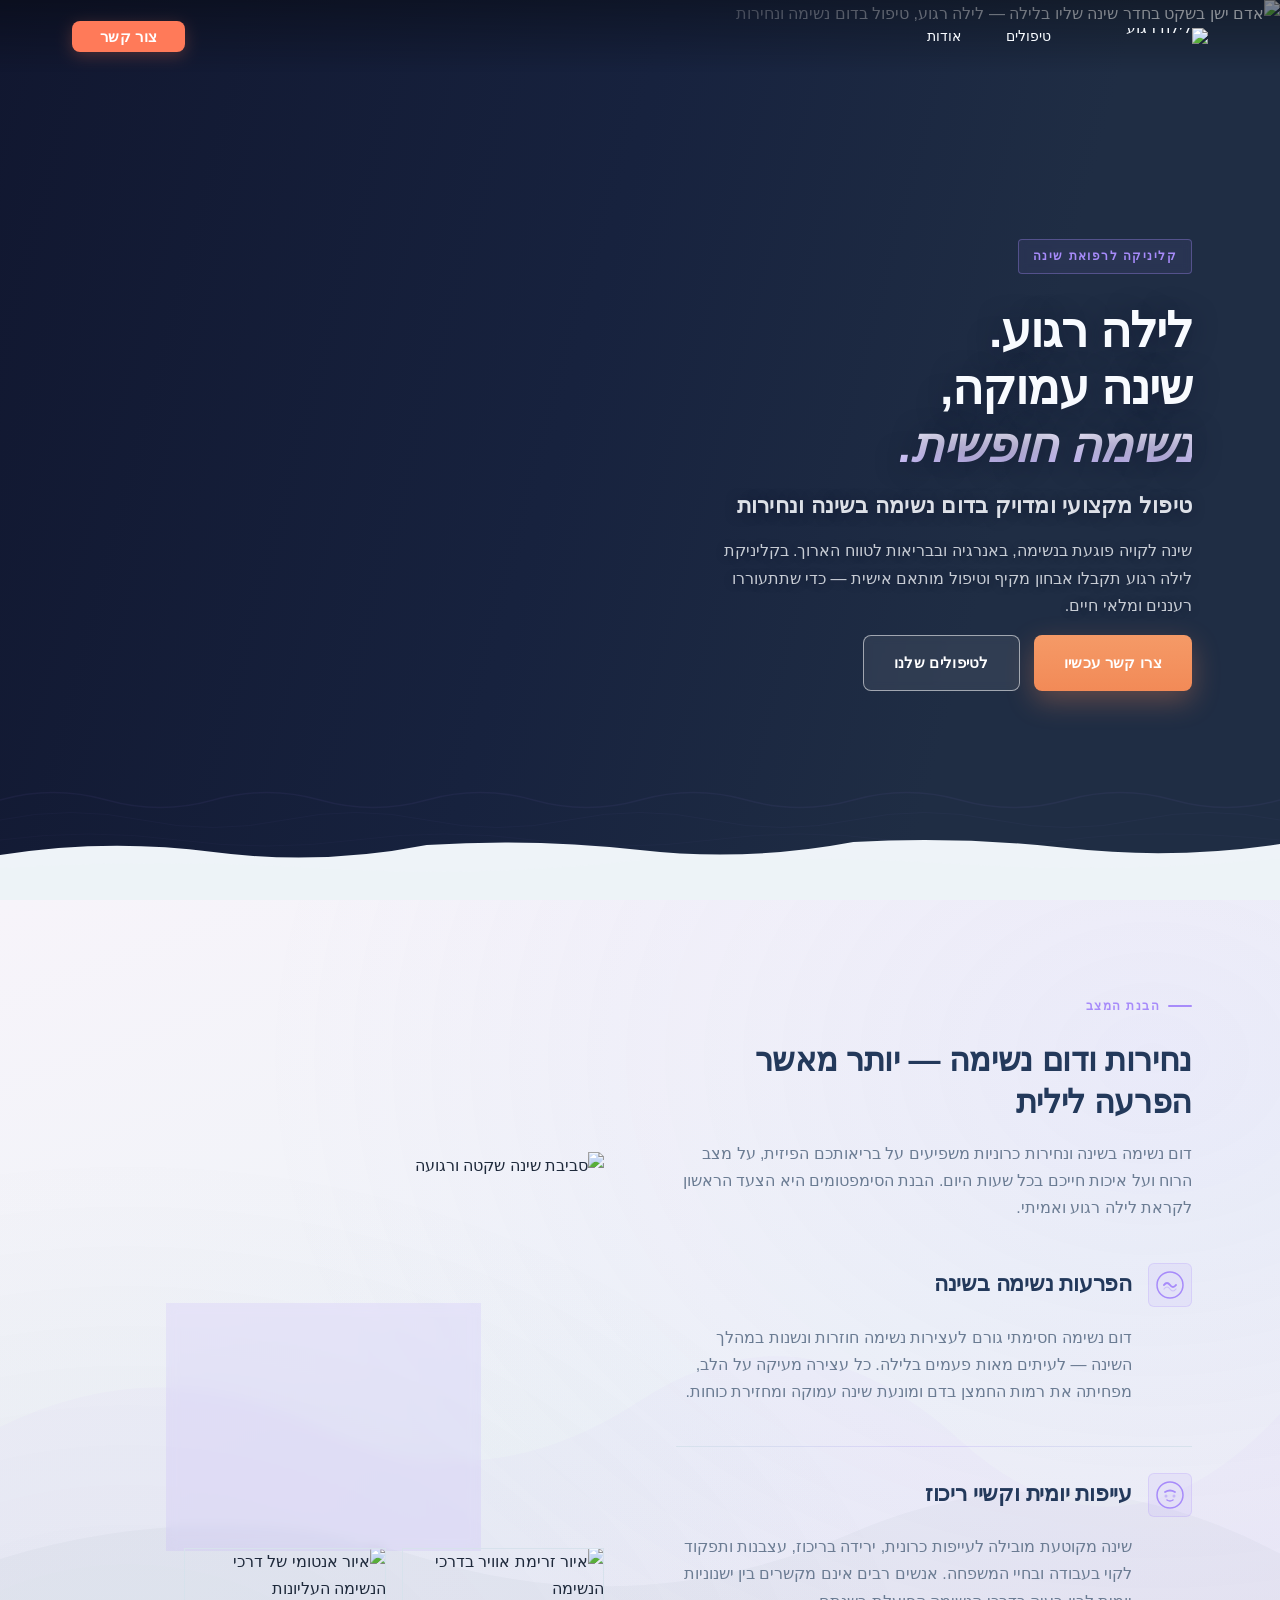
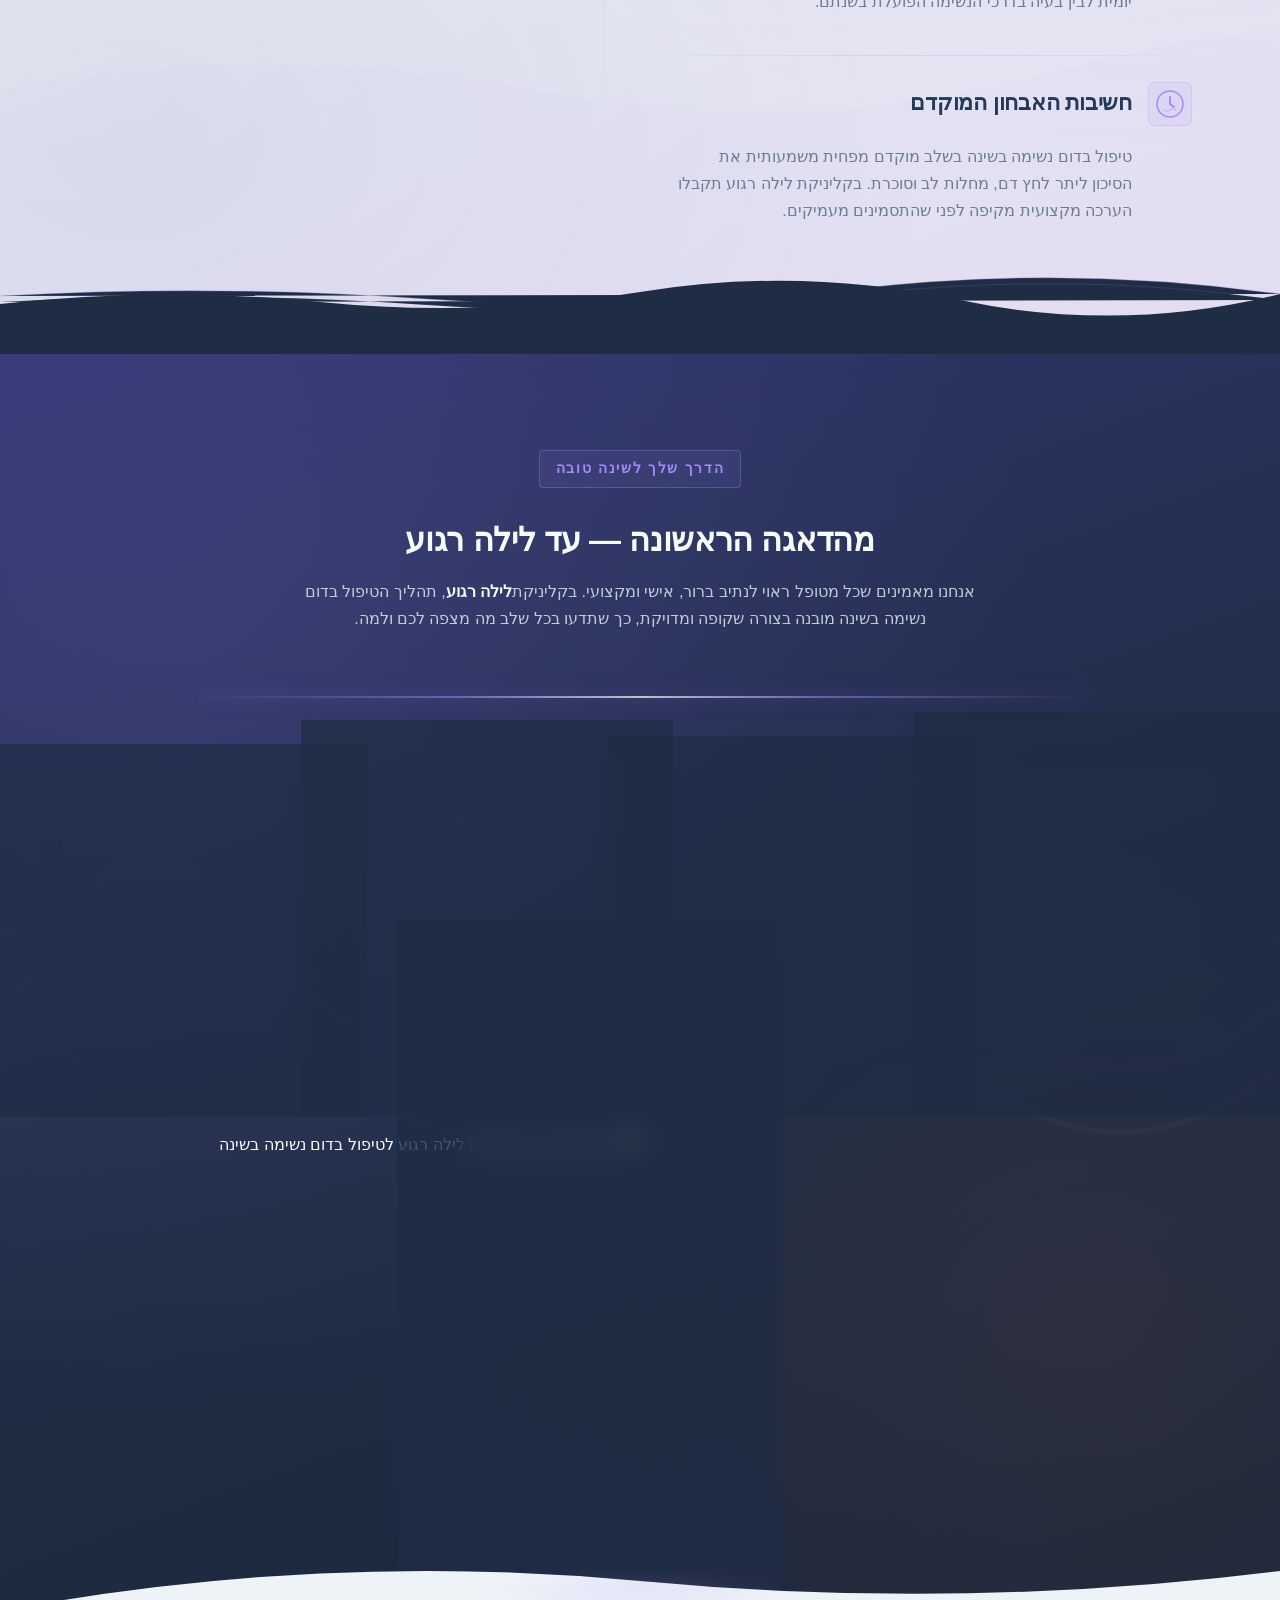
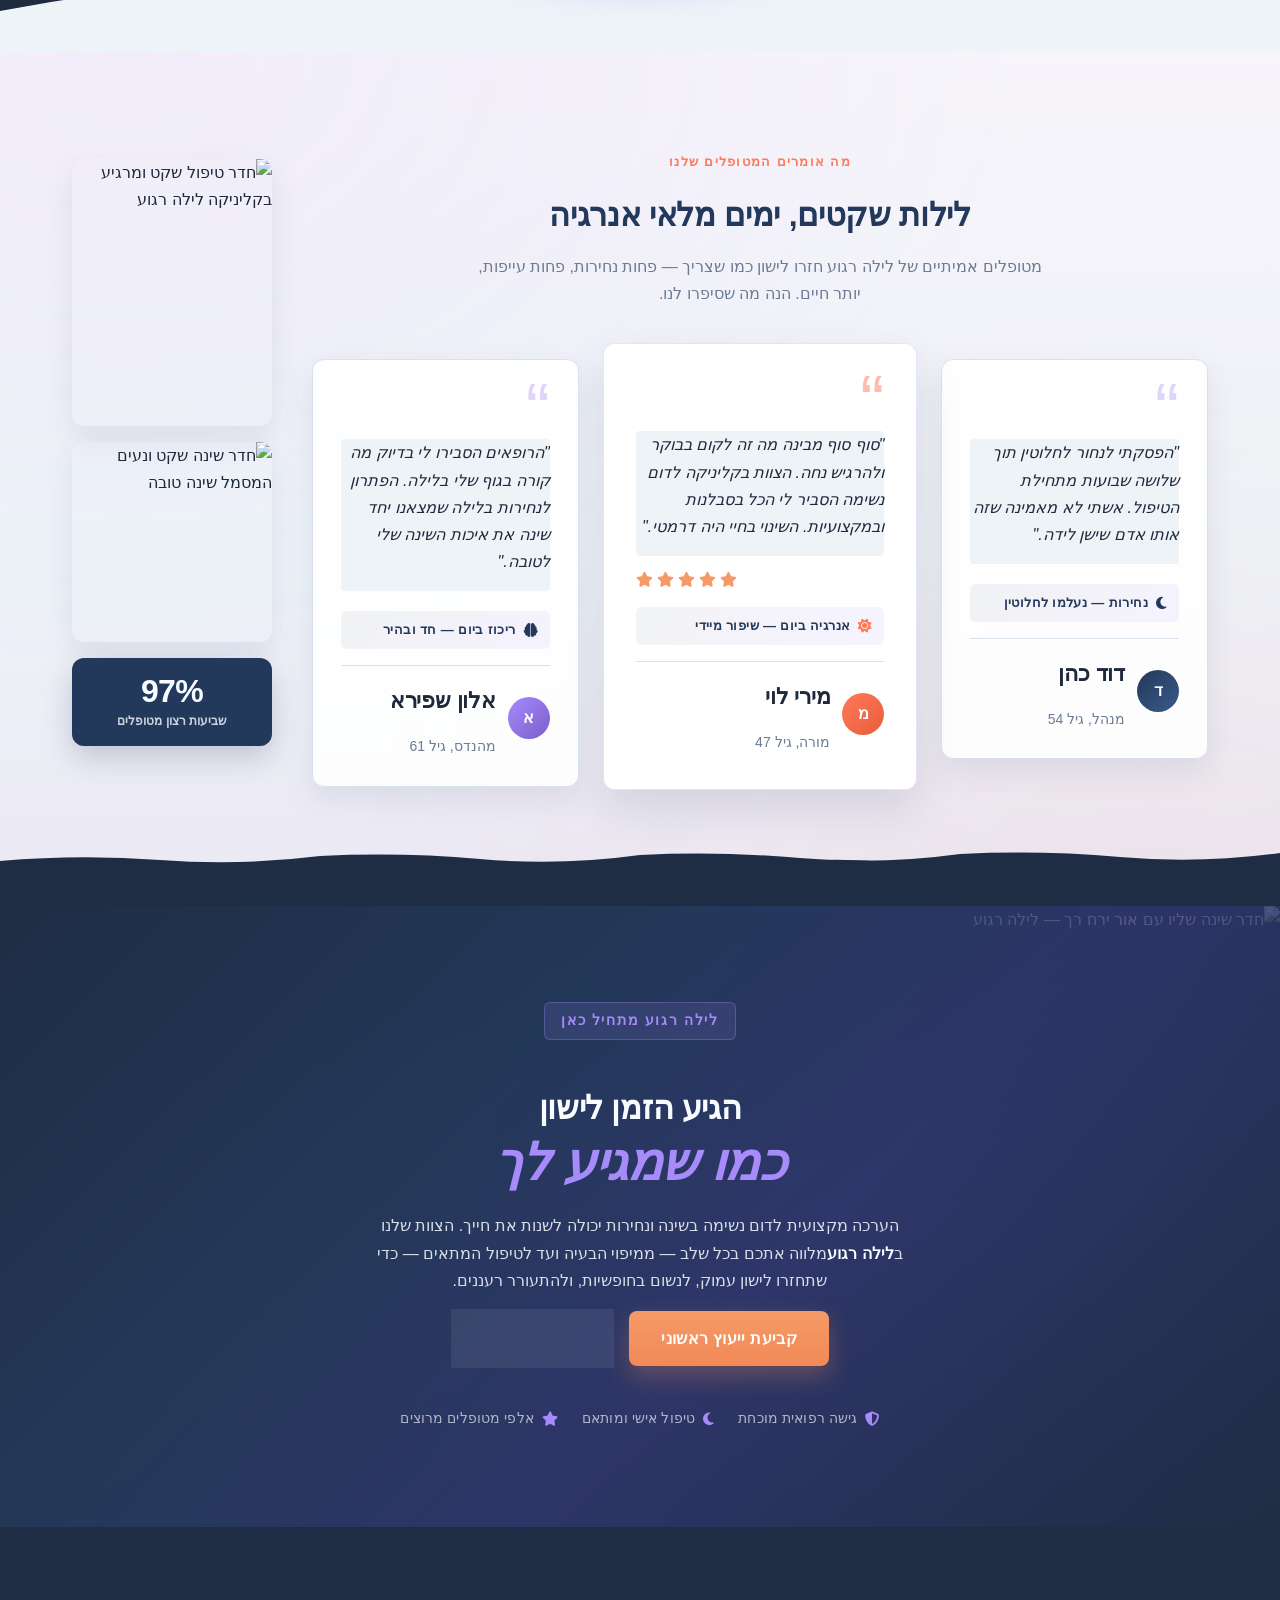
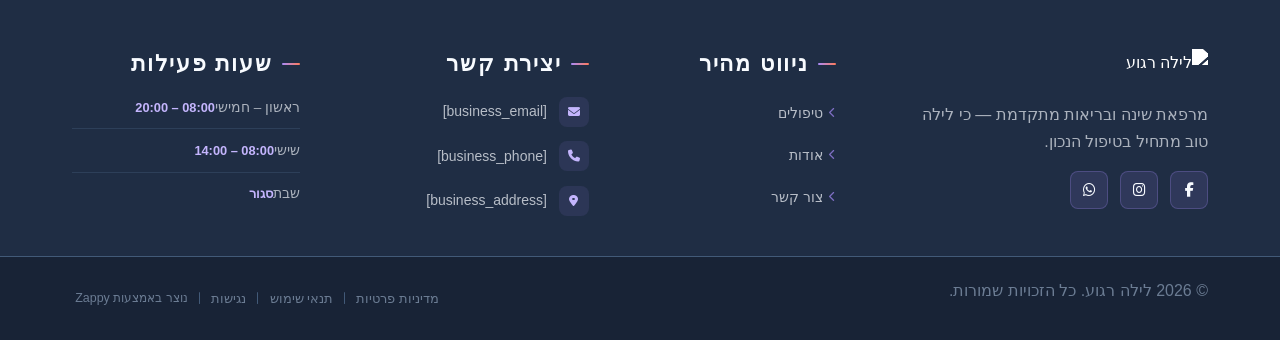
==== commit 0b065974: "Incremental sync: 1 page(s) — update_text" ====
--- a/public/index.html
+++ b/public/index.html
@@ -1 +1 @@
-<!doctype html><html dir="rtl" lang="he"><head><meta charset="UTF-8"><meta content="width=device-width,initial-scale=1" name="viewport"><meta content="index, follow" name="robots"><title>תישן סוף סוף בשקט הלילה — לילה רגוע</title><meta content="סובל מדום נשימה בשינה או נחירות מתישות? קליניקת לילה רגוע מציעה פתרונות רפואיים מתקדמים שישנו את חייך. קבל שינה עמוקה ובריאה — כבר הלילה." name="description"><meta content="לילה רגוע, טיפול בדום נשימה בשינה, פתרון לנחירות בלילה, קליניקה לדום נשימה, שיפור איכות השינה" name="keywords"><link href="/assets/favicon.ico" rel="icon" type="image/x-icon"><link href="/assets/favicon-16x16.png" rel="icon" type="image/png" sizes="16x16"><link href="/assets/favicon-32x32.png" rel="icon" type="image/png" sizes="32x32"><link href="/assets/favicon-48x48.png" rel="icon" type="image/png" sizes="48x48"><link href="/assets/favicon-192x192.png" rel="icon" type="image/png" sizes="192x192"><link href="/assets/favicon-512x512.png" rel="icon" type="image/png" sizes="512x512"><link href="/assets/apple-touch-icon.png" rel="apple-touch-icon"><script>!function(){"use strict";var t="9d8ff064-70f7-48c0-a234-11e7ed7a91ac",e="https://api.zappy5.com/api/analytics/track",a=18e5,n=2592e6,o=!0,i=!0,r=!0;var s=function(){var e="zappy_visitor_"+t,a=null;try{if(a=localStorage.getItem(e)){var o=JSON.parse(a),i=Date.now();if(i-o.created<n)return o.lastSeen=i,localStorage.setItem(e,JSON.stringify(o)),o.id}}catch(t){console.warn("Zappy Analytics: LocalStorage not available")}var r="zv_"+Date.now()+"_"+Math.random().toString(36).substr(2,9);try{localStorage.setItem(e,JSON.stringify({id:r,created:Date.now(),lastSeen:Date.now()}))}catch(t){}return r}(),c=function(){var e="zappy_session_"+t,n=null;try{if(n=sessionStorage.getItem(e)){var o=JSON.parse(n),i=Date.now();if(i-o.timestamp<a)return o.timestamp=i,sessionStorage.setItem(e,JSON.stringify(o)),o.id}}catch(t){console.warn("Zappy Analytics: SessionStorage not available")}var r="zs_"+Date.now()+"_"+Math.random().toString(36).substr(2,9);try{sessionStorage.setItem(e,JSON.stringify({id:r,timestamp:Date.now()}))}catch(t){}return r}();function l(a,n){n=n||{};var o={website_id:t,event_type:a,page_path:window.location.pathname,referrer:document.referrer||"direct",visitor_id:s,session_id:c,metadata:n};if(navigator.sendBeacon){var i=new Blob([JSON.stringify(o)],{type:"application/json"});navigator.sendBeacon(e,i)}else fetch(e,{method:"POST",headers:{"Content-Type":"application/json"},body:JSON.stringify(o),keepalive:!0}).catch(function(t){console.warn("Zappy Analytics: Failed to track event",t)})}o&&l("pageview",{title:document.title,url:window.location.href}),i&&document.addEventListener("click",function(t){var e=t.target;if("BUTTON"===e.tagName||e.closest("button")){var a="BUTTON"===e.tagName?e:e.closest("button");l("click",{element:"button",text:a.textContent.trim().substring(0,100),id:a.id||null,class:a.className||null})}else if("A"===e.tagName||e.closest("a")){var n="A"===e.tagName?e:e.closest("a");l("navigation",{element:"link",text:n.textContent.trim().substring(0,100),href:n.href,external:n.hostname!==window.location.hostname})}},!0),r&&document.addEventListener("submit",function(t){var e=t.target;l("form_submit",{form_id:e.id||null,form_name:e.name||null,form_action:e.action||null,form_method:e.method||"GET"})},!0);var d=Date.now();window.addEventListener("beforeunload",function(){l("page_unload",{time_on_page:Math.floor((Date.now()-d)/1e3),page_path:window.location.pathname})}),window.zappyAnalytics={track:l,getVisitorId:function(){return s},getSessionId:function(){return c}}}()</script><meta content="תישן סוף סוף בשקט הלילה — לילה רגוע" property="og:title"><meta content="סובל מדום נשימה בשינה או נחירות מתישות? קליניקת לילה רגוע מציעה פתרונות רפואיים מתקדמים שישנו את חייך. קבל שינה עמוקה ובריאה — כבר הלילה." property="og:description"><meta content="summary_large_image" name="twitter:card"><meta content="תישן סוף סוף בשקט הלילה — לילה רגוע" name="twitter:title"><meta content="סובל מדום נשימה בשינה או נחירות מתישות? קליניקת לילה רגוע מציעה פתרונות רפואיים מתקדמים שישנו את חייך. קבל שינה עמוקה ובריאה — כבר הלילה." name="twitter:description"><meta content="website" property="og:type"><meta content="he_IL" property="og:locale"><link href="https://cdnjs.cloudflare.com/ajax/libs/font-awesome/6.4.0/css/all.min.css" rel="stylesheet"><link href="/assets/favicon.ico" rel="icon" type="image/x-icon"><link href="/assets/favicon-16x16.png" rel="icon" type="image/png" sizes="16x16"><link href="/assets/favicon-32x32.png" rel="icon" type="image/png" sizes="32x32"><link href="/assets/favicon-48x48.png" rel="icon" type="image/png" sizes="48x48"><link href="/assets/favicon-192x192.png" rel="icon" type="image/png" sizes="192x192"><link href="/assets/favicon-512x512.png" rel="icon" type="image/png" sizes="512x512"><link href="/assets/apple-touch-icon.png" rel="apple-touch-icon"><link href="https://cdn.jsdelivr.net/npm/vanilla-cookieconsent@3/dist/cookieconsent.css" rel="stylesheet"><script src="https://cdn.jsdelivr.net/npm/vanilla-cookieconsent@3/dist/cookieconsent.umd.js"></script><script src="https://cdn.jsdelivr.net/gh/mickidum/acc_toolbar/acctoolbar/acctoolbar.min.js"></script><link href="/styles.css" rel="stylesheet"><style id="zappy-dropdown-submenu-styles">#navMenu li:has(.sub-menu),.nav-menu li:has(.sub-menu),.navbar li:has(.sub-menu),nav li:has(.sub-menu){position:relative}#navMenu .sub-menu,.nav-menu .sub-menu,.navbar .sub-menu,nav .sub-menu{display:block!important;position:absolute!important;top:100%;left:0;min-width:220px;background:#fff;border-radius:8px;box-shadow:0 8px 25px rgba(0,0,0,.15);padding:8px 0;opacity:0;visibility:hidden;transform:translateY(10px);transition:all .3s ease;z-index:1000;list-style:none;pointer-events:none}#navMenu li:hover>.sub-menu,.nav-menu li:hover>.sub-menu,.navbar li:hover>.sub-menu,nav li:hover>.sub-menu{opacity:1!important;visibility:visible!important;transform:translateY(0)!important;pointer-events:auto!important}.sub-menu li{list-style:none;margin:0;padding:0}.sub-menu a{display:block!important;padding:10px 16px!important;color:var(--text-dark,#333)!important;font-weight:500;text-decoration:none;white-space:nowrap;transition:background-color .2s}.sub-menu .zappy-nav-child>a{padding-left:28px!important;font-size:.9em!important;opacity:.85!important}[dir=rtl] .sub-menu .zappy-nav-child>a,html[lang=ar] .sub-menu .zappy-nav-child>a,html[lang=he] .sub-menu .zappy-nav-child>a{padding-left:10px!important;padding-right:28px!important}.sub-menu .zappy-nav-parent>a{font-weight:600!important}.sub-menu a:hover{background-color:#f5f5f5}[dir=rtl] .nav-menu .sub-menu,[dir=rtl] .navbar .sub-menu,[dir=rtl] nav .sub-menu,html[lang=ar] .nav-menu .sub-menu,html[lang=ar] .navbar .sub-menu,html[lang=ar] nav .sub-menu,html[lang=he] .nav-menu .sub-menu,html[lang=he] .navbar .sub-menu,html[lang=he] nav .sub-menu{left:auto!important;right:0!important}.sub-menu:empty,.sub-menu:not(:has(li)):not(:has(> a)),.sub-menu:not(:has(li:not(.zappy-hidden-menu-item))):not(:has(> a)){display:none!important;opacity:0!important;visibility:hidden!important;pointer-events:none!important}li:has(.menu-group-title):hover>.sub-menu{opacity:1!important;visibility:visible!important;transform:translateY(0)!important;pointer-events:auto!important}#navMenu>li>.menu-group-title,.nav-menu>li>.menu-group-title{display:inline-block;padding:.5rem 1rem;cursor:default;user-select:none}@media (max-width:768px){#navMenu .sub-menu,.nav-menu .sub-menu,.navbar .sub-menu,nav .sub-menu{position:static!important;transform:none!important;box-shadow:none!important;background:0 0!important;max-height:0;overflow:hidden;opacity:0;visibility:hidden;transition:max-height .3s ease,opacity .3s ease;padding:0!important;border-radius:0!important}#navMenu .sub-menu.mobile-expanded,.nav-menu .sub-menu.mobile-expanded,.navbar .sub-menu.mobile-expanded{max-height:none!important;overflow-y:visible!important;opacity:1!important;visibility:visible!important;padding:8px 0 8px 16px!important}[dir=rtl] .sub-menu.mobile-expanded,html[lang=he] .sub-menu.mobile-expanded{padding:8px 16px 8px 0!important}#navMenu li:hover>.sub-menu,.nav-menu li:hover>.sub-menu,.navbar li:hover>.sub-menu,nav li:hover>.sub-menu{opacity:0;visibility:hidden;pointer-events:none}#navMenu li>.sub-menu.mobile-expanded,.nav-menu li>.sub-menu.mobile-expanded,.navbar li>.sub-menu.mobile-expanded,nav li>.sub-menu.mobile-expanded{opacity:1!important;visibility:visible!important;pointer-events:auto!important}#navMenu li:has(.sub-menu),.nav-menu li:has(.sub-menu),.navbar li:has(.sub-menu),nav li:has(.sub-menu){display:flex!important;flex-wrap:wrap!important;align-items:center!important;position:relative!important;min-height:44px!important}#navMenu li:has(.sub-menu)>a,.nav-menu li:has(.sub-menu)>a,.navbar li:has(.sub-menu)>a,nav li:has(.sub-menu)>a{flex:1!important;min-width:0!important}#navMenu li:has(.sub-menu)>.menu-group-title,.nav-menu li:has(.sub-menu)>.menu-group-title,.navbar li:has(.sub-menu)>.menu-group-title,nav li:has(.sub-menu)>.menu-group-title{flex:1!important;min-width:0!important;padding:0!important;line-height:inherit!important}#navMenu li:has(.sub-menu)>.sub-menu,.nav-menu li:has(.sub-menu)>.sub-menu,.navbar li:has(.sub-menu)>.sub-menu,nav li:has(.sub-menu)>.sub-menu{flex-basis:100%!important;width:100%!important}#navMenu li:has(.sub-menu)>a [class*=arrow],#navMenu li:has(.sub-menu)>a [class*=chevron],.nav-menu li:has(.sub-menu)>a .fa-angle-down,.nav-menu li:has(.sub-menu)>a .fa-chevron-down,.nav-menu li:has(.sub-menu)>a [class*=arrow],.nav-menu li:has(.sub-menu)>a [class*=chevron],nav li:has(.sub-menu)>a [class*=arrow],nav li:has(.sub-menu)>a [class*=chevron]{display:none!important;visibility:hidden!important}.mobile-submenu-toggle{display:flex!important;align-items:center!important;justify-content:center!important;width:44px!important;height:auto!important;background:0 0!important;border:none!important;cursor:pointer!important;color:var(--text-dark)!important;position:static!important;flex-shrink:0!important;align-self:stretch!important;z-index:2!important;padding:0!important;margin:0!important}.mobile-submenu-toggle::after{content:''!important;width:0!important;height:0!important;border-left:6px solid transparent!important;border-right:6px solid transparent!important;border-top:7px solid currentColor!important;transition:transform .3s ease!important}.mobile-submenu-toggle.expanded::after{transform:rotate(180deg)!important}.sub-menu a{padding:10px 0!important;display:block!important;color:var(--text-dark)!important;white-space:normal!important}.sub-menu .zappy-nav-child>a{padding-left:28px!important;font-size:.9em!important;opacity:.85!important}[dir=rtl] .sub-menu .zappy-nav-child>a,html[lang=ar] .sub-menu .zappy-nav-child>a,html[lang=he] .sub-menu .zappy-nav-child>a{padding-left:0!important;padding-right:28px!important}.sub-menu .zappy-nav-parent>a{font-weight:600!important}#navMenu.active,.nav-menu.active{max-width:100vw!important;overflow-x:hidden!important;box-sizing:border-box!important}.navbar .sub-menu li a,.zappy-products-dropdown .sub-menu a,nav.navbar .sub-menu li a{color:var(--text-dark)!important}}@media (min-width:769px){.mobile-submenu-toggle{display:none!important}}</style><style id="mobile-lang-menu-deployed-css">@media (max-width:768px){.lang-switcher,.nav-container .lang-switcher,.nav-cta-container .lang-switcher,.nav-ecommerce-icons .lang-switcher,.nav-icons-left .lang-switcher,.navbar .lang-switcher,.navbar .nav-cta-container .lang-switcher{display:none!important}.mobile-lang-menu{width:100%;border-top:1px solid rgba(128,128,128,.2);padding:8px 0 0 0;margin-top:8px}.mobile-lang-toggle{display:flex!important;align-items:center;justify-content:space-between;width:100%;padding:12px 16px;background:0 0;border:none;cursor:pointer;font-size:15px;color:inherit;font-family:inherit}.mobile-lang-toggle::after{content:'';display:inline-block;width:8px;height:8px;border-right:2px solid currentColor;border-bottom:2px solid currentColor;transform:rotate(45deg);transition:transform .3s ease;margin-left:8px}.mobile-lang-toggle.expanded::after{transform:rotate(-135deg)}.mobile-lang-options{max-height:0;overflow:hidden;transition:max-height .3s ease}.mobile-lang-options.expanded{max-height:300px}.mobile-lang-option{display:flex!important;align-items:center;gap:10px;padding:10px 24px;text-decoration:none;color:inherit;font-size:14px;font-family:inherit}.mobile-lang-option:hover{background:rgba(128,128,128,.1)}.mobile-lang-option.active{font-weight:600;opacity:.7;pointer-events:none}.mobile-lang-option img{width:20px;height:20px;border-radius:50%}}@media (min-width:769px){.mobile-lang-menu{display:none!important}}</style><style id="zappy-widget-visibility">#mic-access-tool-box,#mic-access-tool-general-button,#mic-init-access-tool #mic-access-tool-box,#mic-init-access-tool #mic-access-tool-general-button,#mic-init-access-tool .mic-access-tool-general-button,._access-icon,._access-menu,.mic-access-tool-box,.mic-access-tool-general-button,div[id*=mic-access-tool-box]{display:none!important;visibility:hidden!important;opacity:0!important;pointer-events:none!important}</style></head><body><nav class="navbar" dir="rtl"><button aria-label="Menu" class="mobile-toggle" id="mobileToggle"><svg viewBox="0 0 24 24" height="24" width="24" fill="none" class="hamburger-icon"><path d="M3 12h18M3 6h18M3 18h18" stroke="currentColor" stroke-width="2" stroke-linecap="round"></path></svg><svg viewBox="0 0 24 24" height="24" width="24" fill="none" class="close-icon" style="display:none"><path d="M18 6L6 18M6 6l12 12" stroke="currentColor" stroke-width="2" stroke-linecap="round"></path></svg></button><button aria-label="Call" class="phone-header-btn" data-phone="[business_phone]"><svg viewBox="0 0 24 24" height="20" width="20" fill="currentColor"><path d="M22 16.92v3a2 2 0 0 1-2.18 2 19.79 19.79 0 0 1-8.63-3.07 19.5 19.5 0 0 1-6-6 19.79 19.79 0 0 1-3.07-8.67A2 2 0 0 1 4.11 2h3a2 2 0 0 1 2 1.72 12.84 12.84 0 0 0 .7 2.81 2 2 0 0 1-.45 2.11L8.09 9.91a16 16 0 0 0 6 6l1.27-1.27a2 2 0 0 1 2.11-.45 12.84 12.84 0 0 0 2.81.7A2 2 0 0 1 22 16.92z"></path></svg></button><div class="nav-container"><div class="nav-right-group"><div class="nav-brand"><a href="/" class="logo-link"><img alt="לילה רגוע" src="/assets/logo.webp" class="logo"></a></div><ul class="nav-menu" id="navMenu"><li><a href="/treatments">טיפולים</a></li><li><a href="/about">אודות</a></li></ul></div><div class="nav-cta-container"><a href="/contact" class="nav-cta-btn">צור קשר</a></div></div></nav><script>window.addEventListener("load",function(){const e=document.querySelector(".navbar, nav, header");if(!e)return void console.log("[Navbar] Navbar element not found");let t=document.getElementById("mobileToggle")||document.querySelector(".mobile-toggle")||document.querySelector(".hamburger")||document.querySelector(".hamburger-menu")||document.querySelector(".menu-toggle")||document.querySelector(".burger-menu")||document.querySelector('[aria-label="Menu"]')||document.querySelector('[aria-label="תפריט"]');const o=document.querySelector(".phone-header-btn"),n=window.getComputedStyle(e);let r=n.backgroundColor;if(console.log("[Navbar] Initial navbar background:",r),"transparent"===r||"rgba(0, 0, 0, 0)"===r||r.startsWith("rgba")&&r.includes(", 0)")){const e=n.backgroundImage;if(e&&"none"!==e)console.log("[Navbar] Navbar has background image/gradient, using dark text"),r="rgb(240, 240, 240)";else{const e=window.getComputedStyle(document.body).backgroundColor;console.log("[Navbar] Navbar transparent, using body background:",e),r=e}}const i=r.match(/\d+/g);if(i&&i.length>=3){const e=(.299*parseInt(i[0])+.587*parseInt(i[1])+.114*parseInt(i[2]))/255;console.log("[Navbar] Mobile button colors preserved from Claude CSS (luminance:",e.toFixed(2)+")");const n=document.createElement("style");n.id="zappy-mobile-nav-fix";document.documentElement.lang;document.documentElement.dir,n.textContent='\n        /* Hide mobile buttons on desktop, show only on mobile */\n        @media (min-width: 769px) {\n          .mobile-toggle,\n          .phone-header-btn {\n            display: none !important;\n          }\n        }\n        \n        /* Show and position mobile buttons correctly on mobile */\n        @media (max-width: 768px) {\n          .mobile-toggle,\n          .phone-header-btn {\n            position: absolute !important;\n            top: 50% !important;\n            transform: translateY(-50%) !important;\n            z-index: 1001 !important;\n            display: flex !important;\n            align-items: center !important;\n            justify-content: center !important;\n            width: 36px !important;\n            height: 36px !important;\n            border-radius: 50% !important;\n            border: none !important;\n            cursor: pointer !important;\n            padding: 6px !important;\n            background: none !important;\n            color: var(--nav-text, var(--text-dark)) !important;\n          }\n          \n          /* LTR positioning (default): hamburger LEFT, phone RIGHT */\n          html:not([dir="rtl"]):not([lang="he"]):not([lang="ar"]) .mobile-toggle,\n          html[dir="ltr"] .mobile-toggle {\n            left: 12px !important;\n            right: auto !important;\n          }\n          html:not([dir="rtl"]):not([lang="he"]):not([lang="ar"]) .phone-header-btn,\n          html[dir="ltr"] .phone-header-btn {\n            right: 12px !important;\n            left: auto !important;\n          }\n          \n          /* RTL positioning: hamburger RIGHT, phone LEFT */\n          html[dir="rtl"] .mobile-toggle,\n          html[lang="he"] .mobile-toggle,\n          html[lang="ar"] .mobile-toggle {\n            right: 12px !important;\n            left: auto !important;\n          }\n          html[dir="rtl"] .phone-header-btn,\n          html[lang="he"] .phone-header-btn,\n          html[lang="ar"] .phone-header-btn {\n            left: 12px !important;\n            right: auto !important;\n          }\n          \n          /* CRITICAL: Ensure nav-container has min-height on mobile */\n          /* All children are positioned absolutely/fixed on mobile, so height:auto collapses to 0 */\n          .nav-container {\n            min-height: 70px !important;\n            position: relative !important;\n          }\n          \n          /* Ensure SVG icons are properly sized and inherit color */\n          .mobile-toggle svg,\n          .phone-header-btn svg {\n            width: 24px !important;\n            height: 24px !important;\n            /* Don\'t force display - let JavaScript control hamburger/close toggle */\n          }\n          \n          /* Reset nav-cta-container on mobile - remove desktop box-shadow/padding */\n          /* that creates a visible ghost box when CTA button is hidden */\n          .nav-cta-container {\n            box-shadow: none !important;\n            padding: 0 !important;\n          }\n          \n          /* Hide nav-cta-container entirely on mobile when there\'s no lang-switcher */\n          /* (only the CTA button is inside, and it\'s hidden on mobile) */\n          .nav-cta-container:not(:has(.lang-switcher)) {\n            display: none !important;\n          }\n          \n          /* CRITICAL: Prevent hero image fade gradient from bleeding over headline text */\n          /* The .image-fade-gradient has bottom: -30px (extends below parent) */\n          /* On mobile stacked layout, this overlaps the h1 text below the image */\n          .hero-image-column {\n            overflow: hidden !important;\n          }\n          .image-fade-gradient {\n            bottom: 0 !important;\n          }\n          \n          /* Hide desktop language switcher on mobile - hamburger menu handles it */\n          /* High specificity to override stored CSS */\n          .lang-switcher,\n          .nav-cta-container .lang-switcher,\n          .nav-container .lang-switcher,\n          .navbar .lang-switcher,\n          .navbar .nav-cta-container .lang-switcher {\n            display: none !important;\n          }\n        }\n      ';const r=document.getElementById("zappy-mobile-nav-fix");r&&r.remove(),document.head.appendChild(n),console.log("[Navbar] Critical CSS injected for mobile nav positioning");const l=window.innerWidth<=768;if(t){const e=t.querySelector(".hamburger-icon"),o=t.querySelector(".close-icon");e&&(e.style.setProperty("width","24px","important"),e.style.setProperty("height","24px","important"),e.style.setProperty("display","block","important")),o&&(o.style.setProperty("width","24px","important"),o.style.setProperty("height","24px","important"),o.style.setProperty("display","none","important")),l?(t.style.setProperty("position","absolute","important"),t.style.setProperty("top","50%","important"),t.style.setProperty("transform","translateY(-50%)","important"),t.style.setProperty("z-index","1001","important"),t.style.removeProperty("left"),t.style.removeProperty("right"),console.log("[Navbar] Mobile toggle positioning applied (mobile viewport)")):(t.style.removeProperty("position"),t.style.removeProperty("top"),t.style.removeProperty("transform"),t.style.removeProperty("z-index"),t.style.removeProperty("left"),t.style.removeProperty("right"),console.log("[Navbar] Desktop viewport - cleared mobile toggle inline positioning"))}if(o){const e=o.querySelector("svg");e&&(e.style.width="24px",e.style.height="24px",e.setAttribute("width","24"),e.setAttribute("height","24")),l?(o.style.setProperty("position","absolute","important"),o.style.setProperty("top","50%","important"),o.style.setProperty("transform","translateY(-50%)","important"),o.style.setProperty("z-index","1001","important"),o.style.removeProperty("left"),o.style.removeProperty("right"),console.log("[Navbar] Phone button positioning applied (mobile viewport)")):(o.style.removeProperty("position"),o.style.removeProperty("top"),o.style.removeProperty("transform"),o.style.removeProperty("z-index"),o.style.removeProperty("left"),o.style.removeProperty("right"),console.log("[Navbar] Desktop viewport - cleared phone button inline positioning"))}}else console.log("[Navbar] Could not parse background color:",r);t=document.getElementById("mobileToggle")||document.querySelector(".mobile-toggle")||document.querySelector(".hamburger")||document.querySelector(".hamburger-menu")||document.querySelector(".menu-toggle")||document.querySelector(".burger-menu")||document.querySelector('[aria-label="Menu"]')||document.querySelector('[aria-label="תפריט"]');const l=document.getElementById("navMenu")||document.querySelector(".nav-menu")||document.querySelector(".nav-links")||document.querySelector("nav ul:not(.submenu)");if(!t||!l)return void console.log("[Navbar] Mobile toggle or menu not found:",{toggle:!!t,menu:!!l});l.id||(l.id="navMenu"),console.log("[Navbar] Initializing mobile menu...");const a=t.cloneNode(!0);t.parentNode.replaceChild(a,t),a.addEventListener("click",function(e){e.preventDefault(),e.stopPropagation();const t=this.querySelector(".hamburger-icon"),o=this.querySelector(".close-icon");l.classList.contains("active")?(l.classList.remove("active"),t&&t.style.setProperty("display","block","important"),o&&o.style.setProperty("display","none","important"),document.body.style.overflow="",console.log("[Navbar] Menu closed")):(l.classList.add("active"),t&&t.style.setProperty("display","none","important"),o&&o.style.setProperty("display","block","important"),document.body.style.overflow="hidden",console.log("[Navbar] Menu opened"))}),l.querySelectorAll("a").forEach(function(e){e.addEventListener("click",function(){if("#"===this.getAttribute("href"))return;const e=a.querySelector(".hamburger-icon"),t=a.querySelector(".close-icon");l.classList.remove("active"),e&&e.style.setProperty("display","block","important"),t&&t.style.setProperty("display","none","important"),document.body.style.overflow="",console.log("[Navbar] Menu closed (link clicked)")})});var s=l.querySelectorAll(".dropdown-toggle");s.forEach(function(e){e.addEventListener("click",function(e){e.preventDefault(),e.stopPropagation();var t=this.closest(".nav-dropdown");t&&(t.parentNode.querySelectorAll(".nav-dropdown.open").forEach(function(e){e!==t&&e.classList.remove("open")}),t.classList.toggle("open"),console.log("[Navbar] Dropdown toggled:",t.classList.contains("open")?"open":"closed"))})}),document.addEventListener("click",function(e){e.target.closest(".nav-dropdown")||document.querySelectorAll(".nav-dropdown.open").forEach(function(e){e.classList.remove("open")})}),console.log("[Navbar] Dropdown handlers initialized for "+s.length+" dropdowns"),o&&o.addEventListener("click",function(){const e=document.querySelectorAll('a[href^="tel:"]'),t=e.length>0?e[0].getAttribute("href").replace("tel:",""):"[business_phone]";window.location.href="tel:"+t,console.log("[Navbar] Phone button clicked")}),console.log("[Navbar] Mobile menu initialized successfully");const p=function(){const e=document.querySelector(".whatsapp-float");e&&(window.innerWidth>=769?(e.style.setProperty("display","none","important"),e.style.setProperty("visibility","hidden","important"),e.style.setProperty("opacity","0","important"),e.style.setProperty("pointer-events","none","important"),console.log("[WhatsApp] Button hidden on desktop")):(e.style.removeProperty("display"),e.style.removeProperty("visibility"),e.style.removeProperty("opacity"),e.style.removeProperty("pointer-events"),console.log("[WhatsApp] Button visible on mobile")))};let c;p(),window.addEventListener("resize",function(){clearTimeout(c),c=setTimeout(p,100)})})</script><main><section class="index-hero-section" data-layout-spec="בית-hero" dir="rtl" data-hero-type="fullscreen-scrim"><div class="index-hero-bg"><img alt="אדם ישן בשקט בחדר שינה שליו בלילה — לילה רגוע, טיפול בדום נשימה ונחירות" src="/assets/site-index-hero-image-1.webp" data-context="Dark atmospheric twilight bedroom scene for a sleep apnea and snoring medical clinic called Peaceful Night. Serene nighttime atmosphere with deep navy and indigo tones. A person sleeping peacefully in a calm, dimly lit bedroom with soft moonlight filtering through sheer curtains. The mood is medically reassuring and deeply tranquil — not dramatic or clinical. Subtle blue-purple gradient lighting, crisp white bedding, faint breathing-wave light patterns in the background. Premium sleep health editorial photography style." data-placeholder="index-hero-image-1" height="900" width="1440" data-hero-bg="true"></div><div class="index-hero-scrim" aria-hidden="true"></div><div class="index-hero-wave-texture" aria-hidden="true"><svg viewBox="0 0 1440 200" xmlns="http://www.w3.org/2000/svg" preserveAspectRatio="none" aria-hidden="true" data-no-icon-edit="true" class="index-hero-breath-wave"><path d="M0,100 Q60,85 120,100 T240,100 T360,100 T480,100 T600,100 T720,100 T840,100 T960,100 T1080,100 T1200,100 T1320,100 T1440,100" fill="none" stroke="rgba(167,139,250,0.06)" stroke-width="1.5"></path><path d="M0,120 Q80,105 160,120 T320,120 T480,120 T640,120 T800,120 T960,120 T1120,120 T1280,120 T1440,120" fill="none" stroke="rgba(167,139,250,0.04)" stroke-width="1"></path><path d="M0,140 Q100,128 200,140 T400,140 T600,140 T800,140 T1000,140 T1200,140 T1440,140" fill="none" stroke="rgba(167,139,250,0.03)" stroke-width="1"></path></svg></div><div class="index-hero-container"><div class="index-hero-content"><span class="index-hero-label">קליניקה לרפואת שינה</span><h1 class="index-hero-h1">לילה רגוע.<br>שינה עמוקה,<br><em class="index-hero-serif">נשימה חופשית.</em></h1><h3 class="index-hero-h3">טיפול מקצועי ומדויק בדום נשימה בשינה ונחירות</h3><p class="index-hero-body">שינה לקויה פוגעת בנשימה, באנרגיה ובבריאות לטווח הארוך. בקליניקת לילה רגוע תקבלו אבחון מקיף וטיפול מותאם אישית — כדי שתתעוררו רעננים ומלאי חיים.</p><div class="index-hero-ctas"><a href="/contact" class="index-hero-btn-primary">צרו קשר עכשיו</a><a href="/treatments" class="index-hero-btn-secondary">לטיפולים שלנו</a></div></div></div><div class="index-hero-divider-wrapper"><svg viewBox="0 0 1440 90" xmlns="http://www.w3.org/2000/svg" preserveAspectRatio="none" aria-hidden="true" data-no-icon-edit="true"><path d="M0,90 L0,45 Q120,28 240,42 T480,35 Q600,28 720,40 T960,32 Q1080,26 1200,38 T1440,34 L1440,90 Z" fill="#EEF3F8"></path><path d="M0,90 L0,58 Q180,48 360,58 T720,50 Q900,44 1080,54 T1440,48 L1440,90 Z" fill="#EEF3F8" opacity="0.5"></path></svg></div></section><section class="index-conditions-section" data-layout-spec="בית-conditions" dir="rtl"><div class="index-conditions-section__topo-bg" aria-hidden="true"><svg viewBox="0 0 1200 400" xmlns="http://www.w3.org/2000/svg" preserveAspectRatio="none" aria-hidden="true" data-no-icon-edit="true" height="100%" width="100%"><path d="M0,200 Q150,170 300,200 T600,190 T900,205 T1200,195 L1200,400 L0,400 Z" fill="rgba(167,139,250,0.04)"></path><path d="M0,250 Q200,225 400,250 T800,240 T1200,248 L1200,400 L0,400 Z" fill="rgba(35,57,91,0.03)"></path><path d="M0,300 Q250,280 500,300 T1000,292 T1200,298 L1200,400 L0,400 Z" fill="rgba(167,139,250,0.03)"></path></svg></div><div class="index-conditions-section__container"><div class="index-conditions-section__text-col"><div class="index-conditions-section__label">הבנת המצב</div><h2 class="index-conditions-section__heading">נחירות ודום נשימה — יותר מאשר הפרעה לילית</h2><p class="index-conditions-section__intro">דום נשימה בשינה ונחירות כרוניות משפיעים על בריאותכם הפיזית, על מצב הרוח ועל איכות חייכם בכל שעות היום. הבנת הסימפטומים היא הצעד הראשון לקראת לילה רגוע ואמיתי.</p><div class="index-conditions-section__conditions-list"><article class="index-conditions-section__condition-item"><div class="index-conditions-section__condition-icon" aria-hidden="true"><svg viewBox="0 0 28 28" xmlns="http://www.w3.org/2000/svg" height="28" width="28" data-element-type="icon" data-icon-type="svg" fill="none"><circle cx="14" cy="14" r="13" stroke="currentColor" stroke-width="1.5"></circle><path d="M8 14 Q11 10 14 14 Q17 18 20 14" fill="none" stroke="currentColor" stroke-width="2" stroke-linecap="round"></path><path d="M8 18 Q11 14 14 18 Q17 22 20 18" fill="none" stroke="currentColor" stroke-width="1.2" stroke-linecap="round" opacity="0.4"></path></svg></div><div class="index-conditions-section__condition-content"><h3 class="index-conditions-section__condition-title">הפרעות נשימה בשינה</h3><p class="index-conditions-section__condition-text">דום נשימה חסימתי גורם לעצירות נשימה חוזרות ונשנות במהלך השינה — לעיתים מאות פעמים בלילה. כל עצירה מעיקה על הלב, מפחיתה את רמות החמצן בדם ומונעת שינה עמוקה ומחזירת כוחות.</p></div></article><div class="index-conditions-section__divider" aria-hidden="true"></div><article class="index-conditions-section__condition-item"><div class="index-conditions-section__condition-icon" aria-hidden="true"><svg viewBox="0 0 28 28" xmlns="http://www.w3.org/2000/svg" height="28" width="28" data-element-type="icon" data-icon-type="svg" fill="none"><circle cx="14" cy="14" r="13" stroke="currentColor" stroke-width="1.5"></circle><path d="M9 11 Q14 8 19 11" fill="none" stroke="currentColor" stroke-width="1.8" stroke-linecap="round"></path><circle cx="10" cy="15" r="1.5" fill="currentColor" opacity="0.5"></circle><circle cx="18" cy="15" r="1.5" fill="currentColor" opacity="0.5"></circle><path d="M11 19 Q14 21 17 19" fill="none" stroke="currentColor" stroke-width="1.5" stroke-linecap="round"></path></svg></div><div class="index-conditions-section__condition-content"><h3 class="index-conditions-section__condition-title">עייפות יומית וקשיי ריכוז</h3><p class="index-conditions-section__condition-text">שינה מקוטעת מובילה לעייפות כרונית, ירידה בריכוז, עצבנות ותפקוד לקוי בעבודה ובחיי המשפחה. אנשים רבים אינם מקשרים בין ישנוניות יומית לבין בעיה בדרכי הנשימה הפועלת בשנתם.</p></div></article><div class="index-conditions-section__divider" aria-hidden="true"></div><article class="index-conditions-section__condition-item"><div class="index-conditions-section__condition-icon" aria-hidden="true"><svg viewBox="0 0 28 28" xmlns="http://www.w3.org/2000/svg" height="28" width="28" data-element-type="icon" data-icon-type="svg" fill="none"><circle cx="14" cy="14" r="13" stroke="currentColor" stroke-width="1.5"></circle><path d="M14 7 L14 14 L18 17" fill="none" stroke="currentColor" stroke-width="2" stroke-linecap="round" stroke-linejoin="round"></path><path d="M8 20 Q11 22 14 20 Q17 18 20 20" fill="none" stroke="currentColor" stroke-width="1.2" stroke-linecap="round" opacity="0.5"></path></svg></div><div class="index-conditions-section__condition-content"><h3 class="index-conditions-section__condition-title">חשיבות האבחון המוקדם</h3><p class="index-conditions-section__condition-text">טיפול בדום נשימה בשינה בשלב מוקדם מפחית משמעותית את הסיכון ליתר לחץ דם, מחלות לב וסוכרת. בקליניקת לילה רגוע תקבלו הערכה מקצועית מקיפה לפני שהתסמינים מעמיקים.</p></div></article></div></div><div class="index-conditions-section__visual-col" aria-hidden="false"><div class="index-conditions-section__tile-grid"><div class="index-conditions-section__tile index-conditions-section__tile--tall"><img alt="סביבת שינה שקטה ורגועה" src="/assets/site-index-conditions-image-1.webp" data-context="A serene sleeping environment photographed in a clinical yet calming style: a person sleeping peacefully in a dimly lit bedroom, soft blue-grey light filtering through curtains, crisp white bedding, minimal and premium medical aesthetic, suggesting restful sleep quality assessment for a sleep apnea clinic" data-placeholder="index-conditions-image-1" height="560" width="420" class="index-conditions-section__img"><div class="index-conditions-section__backplate" aria-hidden="true"></div></div><div class="index-conditions-section__tiles-small"><div class="index-conditions-section__tile index-conditions-section__tile--sm"><img alt="איור זרימת אוויר בדרכי הנשימה" src="/assets/site-index-conditions-image-2.webp" data-context="Abstract medical illustration of airflow through the human airway, showing the throat and nasal passages in a clean cross-section diagram style, soft blue and lavender tones on white background, clinical and elegant, representing obstructive sleep apnea breathing obstruction" data-placeholder="index-conditions-image-2" height="200" width="240" class="index-conditions-section__img"></div><div class="index-conditions-section__tile index-conditions-section__tile--sm"><img alt="איור אנטומי של דרכי הנשימה העליונות" src="/assets/site-index-conditions-image-3.webp" data-context="Refined anatomical illustration of the upper airway and throat anatomy in a premium medical editorial style, soft muted indigo and silver tones, showing the palate, tongue and airway structures relevant to snoring and sleep apnea, clean white background, clinical precision" data-placeholder="index-conditions-image-3" height="200" width="240" class="index-conditions-section__img"></div></div></div></div></div><div class="index-conditions-section__divider-wrapper"><svg viewBox="0 0 1200 90" xmlns="http://www.w3.org/2000/svg" preserveAspectRatio="none" aria-hidden="true" data-no-icon-edit="true"><defs><linearGradient id="cond-divider-grad" x1="0%" x2="100%" y1="0%" y2="0%"><stop offset="0%" stop-color="#A78BFA" stop-opacity="1"></stop><stop offset="55%" stop-color="#6D5FC7" stop-opacity="1"></stop><stop offset="100%" stop-color="#1F2D44" stop-opacity="1"></stop></linearGradient></defs><path d="M0,32 Q200,20 400,35 T800,25 T1200,30" fill="#1F2D44" stroke="rgba(167,139,250,0.35)" stroke-width="1"></path><path d="M0,38 Q200,26 400,41 T800,31 T1200,36" fill="#1F2D44" stroke="rgba(255,255,255,0.12)" stroke-width="0.7"></path><path d="M0,90 L0,40 Q150,22 300,38 T600,28 T900,36 T1200,30 L1200,90 Z" fill="#1F2D44"></path></svg></div></section><section class="index-process-section" data-layout-spec="בית-process" dir="rtl" id="index-process-section"><div class="index-process-section__bg-waves" aria-hidden="true"><svg viewBox="0 0 1200 400" xmlns="http://www.w3.org/2000/svg" preserveAspectRatio="none" aria-hidden="true" data-no-icon-edit="true"><path d="M0,200 Q150,160 300,200 T600,200 T900,200 T1200,200" fill="none" stroke="rgba(167,139,250,0.06)" stroke-width="2"></path><path d="M0,220 Q150,180 300,220 T600,220 T900,220 T1200,220" fill="none" stroke="rgba(167,139,250,0.04)" stroke-width="1.5"></path><path d="M0,180 Q150,140 300,180 T600,180 T900,180 T1200,180" fill="none" stroke="rgba(255,122,89,0.04)" stroke-width="1"></path></svg></div><div class="index-process-section__container"><div class="index-process-section__intro"><p class="zappy-editable"><span class="index-process-section__eyebrow">הדרך שלך לשינה טובה</span></p><h2 class="index-process-section__title">מהדאגה הראשונה — עד לילה רגוע</h2><p class="index-process-section__lead">אנחנו מאמינים שכל מטופל ראוי לנתיב ברור, אישי ומקצועי. בקליניקת<strong>לילה רגוע</strong>, תהליך הטיפול בדום נשימה בשינה מובנה בצורה שקופה ומדויקת, כך שתדעו בכל שלב מה מצפה לכם ולמה.</p></div><div class="index-process-section__path-line" aria-hidden="true"></div><div class="index-process-section__steps zappy-preserve-css-grid" data-original-gap="24px" data-original-item-width="282" data-zappy-auto-grid="true" data-zappy-explicit-columns="true" data-zappy-grid-align="start" id="zappy-auto-grid-1776865923732-ep59fu" style="--zappy-grid-cols:repeat(4, minmax(0, 1fr));display:grid;grid-template-columns:repeat(4, minmax(0, 1fr));align-items:stretch !important"><article class="index-process-section__card index-process-section__card--stagger-0" data-grid-item-index="0"><div class="index-process-section__card-marker"><span class="index-process-section__card-number">01</span></div><div class="index-process-section__card-content"><h3 class="index-process-section__card-title">הערכה ראשונית</h3><p class="index-process-section__card-text">פגישת היכרות אישית שבה נבין את דפוסי השינה שלכם, הסימפטומים, ורקע רפואי רלוונטי. שיחה פתוחה ללא שיפוטיות.</p></div></article><article class="index-process-section__card index-process-section__card--stagger-1" data-grid-item-index="1"><div class="index-process-section__card-marker"><span class="index-process-section__card-number">02</span></div><div class="index-process-section__card-content"><h3 class="index-process-section__card-title">בדיקה אבחנתית</h3><p class="index-process-section__card-text">בדיקת שינה מקיפה —&nbsp; &nbsp;במרפאות שלנו&nbsp; — לאיתור מדו יק של דום נשימה בשינה, רמת חומרתו ומאפייניו הייחודיים.</p></div></article><article class="index-process-section__card index-process-section__card--stagger-2" data-grid-item-index="2"><div class="index-process-section__card-marker"><span class="index-process-section__card-number">03</span></div><div class="index-process-section__card-content"><h3 class="index-process-section__card-title">תכנית טיפול אישית</h3><p class="index-process-section__card-text">בניית תכנית טיפול&nbsp; אישית — התקן דנטלי הכי עדעין ויעיל — כל זאת בהתאם לצרכים ולנוחות שלכם.</p></div></article><article class="index-process-section__card index-process-section__card--stagger-3" data-grid-item-index="3"><div class="index-process-section__card-marker"><span class="index-process-section__card-number">04</span></div><div class="index-process-section__card-content"><h3 class="index-process-section__card-title">מעקב ותמיכה מתמשכת</h3><p class="index-process-section__card-text">ליווי צמוד לאורך הדרך: בדיקות מעקב, כוונון הטיפול, ומענה מקצועי לכל שאלה — כי שינה טובה היא מסע, לא יעד חד-פעמי.</p></div></article></div><div class="index-process-section__image-row"><div class="index-process-section__image-spacer"></div><div class="index-process-section__image-panel"><img alt="ייעוץ מקצועי בקליניקת לילה רגוע לטיפול בדום נשימה בשינה" src="/assets/site-index-process-image-1.webp" data-context="A calm, professional medical sleep clinic consultation room. A warm-lit doctor reviews sleep study results on a tablet with a relaxed patient. Soft indigo and lavender tones, modern medical equipment, serene atmosphere evoking trust and peaceful night sleep treatment for sleep apnea." data-placeholder="index-process-image-1" height="400" width="600" data-element-id="img-1776865923697-oxzfh346a" data-element-type="image"><div class="index-process-section__note-panel"><div style="position:relative !important;overflow:hidden !important;width:230px !important;max-width:100% !important;margin-left:auto !important;margin-right:auto !important;height:448px !important;display:block !important" data-element-id="img-1776865923697-p4d91yr4e" data-element-type="image" data-zappy-wrapper-margins-applied="true" data-zappy-zoom-clip="true" data-zappy-zoom-wrapper="true" data-zappy-zoom-wrapper-height="448px" data-zappy-zoom-wrapper-width="230px" data-zappy-zoom-wrapper-width-mode="px"><img alt="מכשיר CPAP לטיפול בדום נשימה" src="/assets/site-index-process-image-2-1776867110620-2dcu9o.webp?v=1776867112834" data-context="Close-up of a CPAP sleep apnea device mask resting on a bedside table in soft moonlit blue-lavender lighting, symbolizing peaceful sleep treatment and restful nights, calm clinical and editorial photography style." data-placeholder="index-process-image-2" height="120" width="180" data-element-id="img-1776865923697-p4d91yr4e" data-element-type="image" data-zappy-object-position="50% 50%" data-zappy-original-height="448" data-zappy-original-width="230.40000915527344" data-zappy-zoom="0.6" style="object-position:50% 50% !important;object-fit:cover;display:block;border-radius:8px;width:131.423% !important;height:100% !important;max-width:none !important;margin:0px !important;left:-11.3121% !important;top:0% !important;max-height:none !important"></div><p class="index-process-section__note-text">מרבית המטופלים חשים שיפור משמעותי כבר מהלילות הראשונים לטיפול</p></div></div></div></div><div class="index-process-section__divider-wrapper"><svg viewBox="0 0 1200 100" xmlns="http://www.w3.org/2000/svg" preserveAspectRatio="none" aria-hidden="true" data-no-icon-edit="true"><path d="M0,100 L0,60 Q300,0 600,30 Q900,60 1200,20 L1200,100 Z" fill="var(--bg-light)"></path><path d="M0,100 L0,65 Q300,10 600,38 Q900,66 1200,28 L1200,100 Z" fill="var(--bg-light)"></path></svg><div class="index-process-section__crescent-glow" aria-hidden="true"></div></div></section><section class="index-testimonials-section" data-layout-spec="בית-testimonials" dir="rtl"><div class="index-testimonials-inner"><div class="index-testimonials-main"><div class="index-testimonials-header"><span class="index-testimonials-eyebrow">מה אומרים המטופלים שלנו</span><h2 class="index-testimonials-h2">לילות שקטים, ימים מלאי אנרגיה</h2><p class="index-testimonials-intro">מטופלים אמיתיים של לילה רגוע חזרו לישון כמו שצריך — פחות נחירות, פחות עייפות, יותר חיים. הנה מה שסיפרו לנו.</p></div><div class="index-testimonials-grid"><article class="index-testimonials-card index-testimonials-card--outer"><div class="index-testimonials-quote-mark" aria-hidden="true">“</div><blockquote class="index-testimonials-quote"><p>"הפסקתי לנחור לחלוטין תוך שלושה שבועות מתחילת הטיפול. אשתי לא מאמינה שזה אותו אדם שישן לידה."</p></blockquote><div class="index-testimonials-outcome"><i class="fa-solid index-testimonials-outcome-icon fa-moon" aria-hidden="true"></i><span>נחירות — נעלמו לחלוטין</span></div><footer class="index-testimonials-card-footer"><div class="index-testimonials-avatar" aria-hidden="true"><span>ד</span></div><div class="index-testimonials-author"><h3 class="index-testimonials-name">דוד כהן</h3><small class="index-testimonials-role">מנהל, גיל 54</small></div></footer></article><article class="index-testimonials-card index-testimonials-card--center"><div class="index-testimonials-quote-mark" aria-hidden="true">“</div><blockquote class="index-testimonials-quote"><p>"סוף סוף מבינה מה זה לקום בבוקר ולהרגיש נחה. הצוות בקליניקה לדום נשימה הסביר לי הכל בסבלנות ובמקצועיות. השינוי בחיי היה דרמטי."</p></blockquote><div class="index-testimonials-stars" aria-label="דירוג 5 כוכבים"><i class="fa-solid fa-star" aria-hidden="true"></i><i class="fa-solid fa-star" aria-hidden="true"></i><i class="fa-solid fa-star" aria-hidden="true"></i><i class="fa-solid fa-star" aria-hidden="true"></i><i class="fa-solid fa-star" aria-hidden="true"></i></div><div class="index-testimonials-outcome"><i class="fa-solid index-testimonials-outcome-icon fa-sun" aria-hidden="true"></i><span>אנרגיה ביום — שיפור מיידי</span></div><footer class="index-testimonials-card-footer"><div class="index-testimonials-avatar index-testimonials-avatar--accent" aria-hidden="true"><span>מ</span></div><div class="index-testimonials-author"><h3 class="index-testimonials-name">מירי לוי</h3><small class="index-testimonials-role">מורה, גיל 47</small></div></footer></article><article class="index-testimonials-card index-testimonials-card--outer"><div class="index-testimonials-quote-mark" aria-hidden="true">“</div><blockquote class="index-testimonials-quote"><p>"הרופאים הסבירו לי בדיוק מה קורה בגוף שלי בלילה. הפתרון לנחירות בלילה שמצאנו יחד שינה את איכות השינה שלי לטובה."</p></blockquote><div class="index-testimonials-outcome"><i class="fa-solid index-testimonials-outcome-icon fa-brain" aria-hidden="true"></i><span>ריכוז ביום — חד ובהיר</span></div><footer class="index-testimonials-card-footer"><div class="index-testimonials-avatar index-testimonials-avatar--secondary" aria-hidden="true"><span>א</span></div><div class="index-testimonials-author"><h3 class="index-testimonials-name">אלון שפירא</h3><small class="index-testimonials-role">מהנדס, גיל 61</small></div></footer></article></div></div><aside aria-label="תמונות קליניקה" class="index-testimonials-image-strip"><div class="index-testimonials-image-wrap index-testimonials-image-wrap--top"><img alt="חדר טיפול שקט ומרגיע בקליניקה לילה רגוע" src="/assets/site-index-testimonials-image-1.webp" data-context="Serene sleep clinic interior: soft ambient lighting, a calming consultation room with muted blue-gray walls, a comfortable reclining chair, and subtle medical equipment in the background. No people visible. Atmosphere is tranquil, professional, and reassuring — like a premium wellness space." data-placeholder="index-testimonials-image-1" height="300" width="220"></div><div class="index-testimonials-image-wrap index-testimonials-image-wrap--bottom"><img alt="חדר שינה שקט ונעים המסמל שינה טובה" src="/assets/site-index-testimonials-image-2.webp" data-context="Close-up of a peaceful bedroom scene: neatly arranged white pillows on a bed, soft morning light filtering through sheer curtains, a small bedside lamp glowing warmly. The scene evokes restful, undisturbed sleep and calm mornings — no people, purely atmospheric." data-placeholder="index-testimonials-image-2" height="220" width="220"></div><div class="index-testimonials-strip-badge"><span class="index-testimonials-strip-number">97%</span><span class="index-testimonials-strip-label">שביעות רצון מטופלים</span></div></aside></div><div class="index-testimonials-divider-wrapper" aria-hidden="true"><svg viewBox="0 0 1440 100" xmlns="http://www.w3.org/2000/svg" preserveAspectRatio="none" aria-hidden="true" data-no-icon-edit="true"><defs><linearGradient id="coralPeachGrad" x1="0" x2="1" y1="0" y2="0"><stop offset="0%" stop-color="#F4C5A8" stop-opacity="0.55"></stop><stop offset="50%" stop-color="#F2A58A" stop-opacity="0.35"></stop><stop offset="100%" stop-color="#E8B7C8" stop-opacity="0.45"></stop></linearGradient></defs><path d="M0,100 L0,55 Q90,48 180,54 T360,50 Q450,46 540,53 T720,49 Q810,45 900,52 T1080,48 Q1170,44 1260,51 T1440,47 L1440,100 Z" fill="var(--bg-dark)"></path><path d="M0,100 L0,68 Q72,60 144,66 Q216,72 288,63 Q360,54 432,61 Q504,68 576,60 Q648,52 720,59 Q792,66 864,58 Q936,50 1008,57 Q1080,64 1152,56 Q1224,48 1296,55 T1440,60 L1440,100 Z" fill="var(--bg-dark)"></path></svg></div></section><section class="index-cta-section" data-layout-spec="בית-cta" dir="rtl"><div class="index-cta-bg-image"><img alt="חדר שינה שליו עם אור ירח רך — לילה רגוע" src="/assets/site-index-cta-image-1.webp" data-context="A serene nighttime bedroom scene with soft moonlight streaming through sheer curtains, casting gentle silver-blue light across a peaceful sleeping person in a comfortable bed. The atmosphere is calm, tranquil, and medically reassuring — warm ambient light, crisp white linens, and a sense of deep restful sleep. Suitable for a sleep health clinic called Peaceful Night." data-placeholder="index-cta-image-1" height="700" width="1400"></div><div class="index-cta-overlay" aria-hidden="true"></div><div class="index-cta-container"><div class="index-cta-content"><span class="index-cta-eyebrow">לילה רגוע מתחיל כאן</span><h2 class="index-cta-heading">הגיע הזמן לישון<br><em>כמו שמגיע לך</em></h2><p class="index-cta-body">הערכה מקצועית לדום נשימה בשינה ונחירות יכולה לשנות את חייך. הצוות שלנו ב<strong>לילה רגוע</strong>מלווה אתכם בכל שלב — ממיפוי הבעיה ועד לטיפול המתאים — כדי שתחזרו לישון עמוק, לנשום בחופשיות, ולהתעורר רעננים.</p><div class="index-cta-buttons"><a href="/contact" class="index-cta-btn-primary">קביעת ייעוץ ראשוני</a><a href="/treatments" class="index-cta-btn-secondary">לכל הטיפולים</a></div><div class="index-cta-trust"><span class="index-cta-trust-item"><i class="fa-solid fa-shield-halved" aria-hidden="true"></i>גישה רפואית מוכחת</span><span class="index-cta-trust-item"><i class="fa-solid fa-moon" aria-hidden="true"></i>טיפול אישי ומותאם</span><span class="index-cta-trust-item"><i class="fa-solid fa-star" aria-hidden="true"></i>מאות מטופלים מרוצים</span></div></div></div></section></main><footer class="site-footer" dir="rtl"><div class="footer-wave"><svg viewBox="0 0 1440 60" xmlns="http://www.w3.org/2000/svg" preserveAspectRatio="none"><path d="M0,30 C360,60 1080,0 1440,30 L1440,60 L0,60 Z" fill="#1F2D44"></path></svg></div><div class="footer-main"><div class="footer-container"><div class="footer-grid"><div class="footer-col footer-col--brand"><div class="footer-logo-wrap"><img alt="לילה רגוע" src="/assets/logo.webp" class="logo"></div><p class="footer-tagline">מרפאת שינה ובריאות מתקדמת — כי לילה טוב מתחיל בטיפול הנכון.</p><div class="footer-social"><a href="[facebook_handle]" class="social-link" aria-label="Facebook"><i class="fab fa-facebook-f"></i></a><a href="[instagram_handle]" class="social-link" aria-label="Instagram"><i class="fab fa-instagram"></i></a><a href="[whatsapp_handle]" class="social-link" aria-label="WhatsApp"><i class="fab fa-whatsapp"></i></a></div></div><div class="footer-col"><h3 class="footer-heading"><span class="footer-heading-accent"></span>ניווט מהיר</h3><ul class="footer-links"><li><a href="/treatments"><i class="fas fa-chevron-left footer-link-icon"></i>טיפולים</a></li><li><a href="/about"><i class="fas fa-chevron-left footer-link-icon"></i>אודות</a></li><li><a href="/contact"><i class="fas fa-chevron-left footer-link-icon"></i>צור קשר</a></li></ul></div><div class="footer-col"><h3 class="footer-heading"><span class="footer-heading-accent"></span>יצירת קשר</h3><ul class="footer-contact"><li><span class="contact-icon"><i class="fas fa-envelope"></i></span><span class="contact-text"><a href="mailto:[business_email]">[business_email]</a></span></li><li><span class="contact-icon"><i class="fas fa-phone"></i></span><span class="contact-text"><a href="tel:[business_phone]">[business_phone]</a></span></li><li><a href="/"><span class="contact-icon"><i class="fas fa-map-marker-alt"></i></span><span class="contact-text">[business_address]</span></a></li></ul></div><div class="footer-col"><h3 class="footer-heading"><span class="footer-heading-accent"></span>שעות פעילות</h3><ul class="footer-hours"><li><a href="/"><span class="hours-day">ראשון – חמישי</span><span class="hours-time">08:00 – 20:00</span></a></li><li><a href="/"><span class="hours-day">שישי</span><span class="hours-time">08:00 – 14:00</span></a></li><li><a href="/"><span class="hours-day">שבת</span><span class="hours-time">סגור</span></a></li></ul></div></div></div></div><div class="footer-bottom"><div class="footer-container footer-bottom-inner"><p class="footer-copyright">© 2026 לילה רגוע. כל הזכויות שמורות.</p><div class="footer-legal"><a href="/privacy">מדיניות פרטיות</a><span class="footer-legal-sep"></span><a href="/terms">תנאי שימוש</a><span class="footer-legal-sep"></span><a href="/accessibility">נגישות</a><span class="footer-legal-sep"></span><a href="https://zappy5.com" class="zappy-attribution" target="_blank">נוצר באמצעות Zappy</a></div></div></div></footer><a href="https://wa.me/[whatsapp_handle]" class="whatsapp-float" aria-label="WhatsApp"><i class="fab fa-whatsapp"></i></a><div data-integration="accessibility:toolbar"></div><script src="/script.js"></script><script id="zappy-mobile-submenu-script">!function(){function e(){if(window.innerWidth>768)return document.querySelectorAll(".mobile-submenu-toggle").forEach(function(e){e.remove()}),void document.querySelectorAll(".sub-menu.mobile-expanded").forEach(function(e){e.classList.remove("mobile-expanded")});document.querySelectorAll(".nav-menu li:has(.sub-menu), nav li:has(.sub-menu), .navbar li:has(.sub-menu), #navMenu li:has(.sub-menu)").forEach(function(e){if(!e.querySelector(".mobile-submenu-toggle")){var t=e.querySelector(".sub-menu"),n=e.querySelector(":scope > a");if(t&&n){var o=document.createElement("button");o.className="mobile-submenu-toggle",o.setAttribute("aria-label","Toggle submenu"),o.setAttribute("type","button"),n.insertAdjacentElement("afterend",o),o.addEventListener("click",function(e){e.preventDefault(),e.stopPropagation(),document.querySelectorAll(".sub-menu.mobile-expanded").forEach(function(e){if(e!==t){e.classList.remove("mobile-expanded");var n=e.parentElement.querySelector(".mobile-submenu-toggle");n&&n.classList.remove("expanded")}}),t.classList.toggle("mobile-expanded"),o.classList.toggle("expanded")})}}})}var t;"loading"===document.readyState?document.addEventListener("DOMContentLoaded",e):e(),window.addEventListener("resize",function(){clearTimeout(t),t=setTimeout(e,250)});var n=new MutationObserver(function(t){t.forEach(function(t){if("attributes"===t.type){var n=t.target;n.classList&&(n.classList.contains("active")||n.classList.contains("open"))&&setTimeout(e,100)}})});setTimeout(function(){document.querySelectorAll(".mobile-menu, .nav-menu, #navMenu, nav").forEach(function(e){n.observe(e,{attributes:!0,attributeFilter:["class","style"]})})},500)}()</script><script id="zappy-navbar-scroll-effect">!function(){var e=document.querySelector("nav.navbar,.navbar:not(.zappy-catalog-menu)"),t=document.querySelector(".zappy-catalog-menu,#zappy-catalog-menu");if(e){var r="rgba(238,243,248,0.85)",o=getComputedStyle(document.documentElement),a=o.getPropertyValue("--text-dark").trim()||"#1a1a1a",s=(o.getPropertyValue("--text-light").trim(),a);e.style.transition="background 0.3s ease,backdrop-filter 0.3s ease,-webkit-backdrop-filter 0.3s ease,box-shadow 0.3s ease",t&&(t.style.transition="background 0.3s ease,backdrop-filter 0.3s ease,-webkit-backdrop-filter 0.3s ease");var n="a,.navbar-brand,.navbar-brand a,.dropdown-toggle,.mobile-toggle,.phone-header-btn,.mobile-hamburger-btn,.mobile-close-btn,.mobile-submenu-toggle,.nav-link",l=["cart-link","login-link","nav-search-toggle","search-toggle"];window.addEventListener("scroll",f,{passive:!0}),window.addEventListener("resize",f,{passive:!0}),f();var i=document.querySelector('section[class*="hero"],[data-hero-type],main>section:first-child'),d=!1;if(i){var p=getComputedStyle(i),c=p.backgroundImage;if(c&&"none"!==c)if(-1!==c.indexOf("url(")){var b=p.backgroundColor.match(/\d+/g);d=!(b&&b.length>=3)||h(parseInt(b[0]),parseInt(b[1]),parseInt(b[2]))<.4}else if(-1!==c.indexOf("gradient")){var y=c.match(/rgba?\(\s*(\d+)\s*,\s*(\d+)\s*,\s*(\d+)/g);if(y&&y.length>0){for(var g=0,m=0;m<y.length;m++){var u=y[m].match(/\d+/g);g+=h(parseInt(u[0]),parseInt(u[1]),parseInt(u[2]))}d=g/y.length<.4}else d=!0}else d=!0;else{var k=p.backgroundColor.match(/\d+/g);k&&k.length>=3&&(d=h(parseInt(k[0]),parseInt(k[1]),parseInt(k[2]))<.4)}}d||(window.removeEventListener("scroll",f),window.removeEventListener("resize",f),e.classList.add("scrolled"),window.innerWidth>768&&(e.style.setProperty("--frosted-text",s),e.style.setProperty("background-image","none","important"),e.style.setProperty("background-color",r,"important"),e.style.backdropFilter="blur(12px)",e.style.webkitBackdropFilter="blur(12px)",e.style.boxShadow="0 2px 16px rgba(0,0,0,0.12)",w(e,s)),t&&(t.classList.add("scrolled"),window.innerWidth>768&&(t.style.setProperty("background",r,"important"),t.style.setProperty("backdrop-filter","blur(12px)","important"),t.style.setProperty("-webkit-backdrop-filter","blur(12px)","important"),w(t,s))),window._zappyNavNoDarkHero=!0)}function w(e,t){for(var r=e.querySelectorAll(n),o=0;o<r.length;o++){var a=!1;(r[o].closest(".sub-menu")||r[o].closest(".dropdown-menu"))&&(a=!0);for(var s=0;s<l.length;s++)if(r[o].classList.contains(l[s])){a=!0;break}a||r[o].style.setProperty("color",t,"important")}}function v(e){for(var t=e.querySelectorAll(n),r=0;r<t.length;r++)t[r].closest(".sub-menu")||t[r].closest(".dropdown-menu")||t[r].style.removeProperty("color")}function f(){if(!window._zappyNavNoDarkHero){if(window.innerWidth<=768)return e.classList.remove("scrolled"),v(e),void(t&&(t.classList.remove("scrolled"),v(t)));(window.scrollY||window.pageYOffset)>60?(e.classList.add("scrolled"),e.style.setProperty("background-color",r,"important"),e.style.setProperty("background-image","none","important"),e.style.setProperty("--frosted-text",s),e.style.backdropFilter="blur(12px)",e.style.webkitBackdropFilter="blur(12px)",e.style.boxShadow="0 2px 16px rgba(0,0,0,0.12)",w(e,s),t&&(t.classList.add("scrolled"),t.style.setProperty("background",r,"important"),t.style.setProperty("backdrop-filter","blur(12px)","important"),t.style.setProperty("-webkit-backdrop-filter","blur(12px)","important"),w(t,s))):(e.classList.remove("scrolled"),e.style.setProperty("background-color","transparent","important"),e.style.removeProperty("background-image"),e.style.removeProperty("--frosted-text"),e.style.backdropFilter="none",e.style.webkitBackdropFilter="none",e.style.boxShadow="none",v(e),t&&(t.classList.remove("scrolled"),t.style.setProperty("background","transparent","important"),t.style.setProperty("backdrop-filter","none","important"),t.style.setProperty("-webkit-backdrop-filter","none","important"),v(t)))}}function h(e,t,r){return t/=255,r/=255,.2126*(e=(e/=255)<=.03928?e/12.92:Math.pow((e+.055)/1.055,2.4))+.7152*(t=t<=.03928?t/12.92:Math.pow((t+.055)/1.055,2.4))+.0722*(r=r<=.03928?r/12.92:Math.pow((r+.055)/1.055,2.4))}}()</script><script id="zappy-mobile-lang-menu-script">!function(){function e(){if(window.innerWidth>768){var e=document.querySelector(".mobile-lang-menu");e&&e.remove()}else if(!document.querySelector(".mobile-lang-menu")){var n=document.querySelector(".lang-switcher");if(n){var a=n.querySelector(".lang-switcher-dropdown");if(a){var i=a.querySelectorAll(".lang-option");if(0!==i.length){var t=document.getElementById("navMenu")||document.querySelector(".nav-menu")||document.querySelector("nav ul");if(t){var l=document.documentElement.lang||"en",s=document.createElement("div");s.className="mobile-lang-menu";var c={he:{name:"עברית",flag:"https://api.iconify.design/circle-flags/il.svg"},en:{name:"English",flag:"https://api.iconify.design/circle-flags/us.svg"},ar:{name:"العربية",flag:"https://api.iconify.design/circle-flags/sa.svg"},fr:{name:"Français",flag:"https://api.iconify.design/circle-flags/fr.svg"},es:{name:"Español",flag:"https://api.iconify.design/circle-flags/es.svg"},de:{name:"Deutsch",flag:"https://api.iconify.design/circle-flags/de.svg"},ru:{name:"Русский",flag:"https://api.iconify.design/circle-flags/ru.svg"},zh:{name:"中文",flag:"https://api.iconify.design/circle-flags/cn.svg"},ja:{name:"日本語",flag:"https://api.iconify.design/circle-flags/jp.svg"},pt:{name:"Português",flag:"https://api.iconify.design/circle-flags/br.svg"},it:{name:"Italiano",flag:"https://api.iconify.design/circle-flags/it.svg"},ko:{name:"한국어",flag:"https://api.iconify.design/circle-flags/kr.svg"}}[l]||{name:l,flag:""},r=document.createElement("button");r.className="mobile-lang-toggle",r.type="button";var g=c.flag?'<img src="'+c.flag+'" width="20" height="20" alt="" style="border-radius:50%;margin-right:8px;margin-left:8px;">':"";r.innerHTML=g+c.name,s.appendChild(r);var o=document.createElement("div");o.className="mobile-lang-options";var d=document.createElement("a");d.className="mobile-lang-option active",d.href="#",d.innerHTML=g+c.name,o.appendChild(d),i.forEach(function(e){var n=document.createElement("a");n.className="mobile-lang-option",n.href=e.getAttribute("href"),n.innerHTML=e.innerHTML,o.appendChild(n)}),s.appendChild(o),t.appendChild(s),r.addEventListener("click",function(e){e.preventDefault(),e.stopPropagation(),r.classList.toggle("expanded"),o.classList.toggle("expanded")})}}}}}}"loading"===document.readyState?document.addEventListener("DOMContentLoaded",e):e(),window.addEventListener("resize",function(){clearTimeout(window._mlrt),window._mlrt=setTimeout(e,250)})}()</script><script>!function(){var t=!1;function e(t){var e=t.querySelector("img");if(e&&("true"===e.getAttribute("data-hero-bg")||"true"===e.getAttribute("data-hero-background")))return!0;var r=(t.style.position||"").replace(/\s*!important\s*/g,"").trim(),o=(t.style.width||"").replace(/\s*!important\s*/g,"").trim(),a=(t.style.height||"").replace(/\s*!important\s*/g,"").trim();return"absolute"===r&&"100%"===o&&"100%"===a}function r(){t||(t=!0,document.querySelectorAll('[data-zappy-zoom-wrapper="true"]').forEach(function(t){var e=t.style.getPropertyValue("width");if(e&&"100%"!==e){t._zappyDesktop||(t._zappyDesktop={wStyle:t.getAttribute("style")});var r=t.querySelector("img");if(r){r._zappyDesktop||(r._zappyDesktop={src:r.getAttribute("src"),style:r.getAttribute("style")});var o,a,p,i,s=r.getAttribute("data-zappy-mobile-zoom"),y=parseFloat(s),n=r.getAttribute("data-zappy-mobile-src"),l=r.getAttribute("data-zappy-mobile-object-position"),m=l||s,c=t.parentElement?((t.parentElement.style.overflow||"")+(window.getComputedStyle(t.parentElement).overflow||"")).trim():"",d=-1!==c.indexOf("hidden")||-1!==c.indexOf("clip");if(d||t.style.setProperty("width","100%","important"),t.style.setProperty("max-width","100%","important"),n&&(r.src=n),m){var u=isFinite(y)&&y>0?y:parseFloat(r.getAttribute("data-zappy-zoom"))||1,h=l||"50% 50%";t.style.setProperty("overflow","hidden","important"),t.style.setProperty("position","relative","important"),t.style.setProperty("width","100%","important"),t.style.setProperty("max-width","100%","important");var b=parseFloat(t.getAttribute("data-zappy-zoom-wrapper-width"))||0,g=parseFloat(t.getAttribute("data-zappy-zoom-wrapper-height"))||0;function z(t,e,r,o){var a=e.getBoundingClientRect();if(a&&a.width&&a.height){var p=t.naturalWidth||0,i=t.naturalHeight||0;if(p>0&&i>0){var s=function(t,e){return!isFinite(t)||t<=0||!isFinite(e)||e<=0?{w:100,h:100}:t>=e?{w:t/e*100,h:100}:{w:100,h:e/t*100}}(p/i,a.width/a.height),y=100,n=100;if(o>=1)y=s.w*o,n=s.h*o;else{var l=(o-.5)/.5;isFinite(l)||(l=0),y=100+(l=Math.max(0,Math.min(1,l)))*(s.w-100),n=100+l*(s.h-100)}var m=function(t){var e=50,r=50;try{var o=(t||"").match(/(-?d+(?:.d+)?)%s+(-?d+(?:.d+)?)%/);o&&(e=parseFloat(o[1]),r=parseFloat(o[2]))}catch(t){}return isFinite(e)||(e=50),isFinite(r)||(r=50),{x:Math.max(0,Math.min(100,e)),y:Math.max(0,Math.min(100,r))}}(r),c=(100-y)*(m.x/100),d=(100-n)*(m.y/100);t.style.setProperty("position","absolute","important"),t.style.setProperty("left",c+"%","important"),t.style.setProperty("top",d+"%","important"),t.style.setProperty("width",y+"%","important"),t.style.setProperty("height",n+"%","important"),t.style.setProperty("max-width","none","important"),t.style.setProperty("max-height","none","important"),t.style.setProperty("display","block","important"),t.style.setProperty("object-fit",o<1?"fill":"cover","important"),t.style.setProperty("transform","none","important"),t.style.setProperty("margin","0","important")}}}b>0&&g>0&&(t.style.setProperty("aspect-ratio",b+"/"+g,"important"),t.style.setProperty("height","auto","important")),z(r,t,h,u),!n||r.complete&&r.naturalWidth>0||(a=t,p=h,i=u,(o=r).addEventListener("load",function t(){o.removeEventListener("load",t);try{z(o,a,p,i)}catch(t){}}))}else d||t.style.setProperty("height","auto","important"),r.style.setProperty("position","relative","important"),r.style.setProperty("width","100%","important"),r.style.setProperty("height","auto","important"),r.style.setProperty("max-width","100%","important"),r.style.setProperty("max-height",d?"none":"400px","important"),r.style.setProperty("object-fit","cover","important"),r.style.setProperty("left","0","important"),r.style.setProperty("top","0","important"),r.style.setProperty("transform","none","important")}}}),document.querySelectorAll("img[data-zappy-mobile-src],img[data-zappy-mobile-object-position],img[data-zappy-mobile-zoom]").forEach(function(t){var r=t.closest('[data-zappy-zoom-wrapper="true"]');if(!r||e(r)){t._zappyDesktop||(t._zappyDesktop={src:t.getAttribute("src"),style:t.getAttribute("style")});var o=t.getAttribute("data-zappy-mobile-src"),a=t.getAttribute("data-zappy-mobile-object-position"),p=parseFloat(t.getAttribute("data-zappy-mobile-zoom"));if(o&&(t.src=o),a&&t.style.setProperty("object-position",a,"important"),p>1){t.style.setProperty("transform","scale("+p+")","important"),t.style.setProperty("transform-origin",a||"50% 50%","important");var i=t.parentElement;i&&i.style.setProperty("overflow","hidden","important")}}}))}function o(){var t=window.innerWidth<=768;document.querySelectorAll('[data-zappy-zoom-wrapper="true"]').forEach(function(r){if(e(r)){r.style.setProperty("position","absolute","important"),r.style.setProperty("top","0","important"),r.style.setProperty("left","0","important"),r.style.setProperty("width","100%","important"),r.style.setProperty("height","100%","important"),r.style.setProperty("max-width","none","important"),r.style.setProperty("overflow","hidden","important"),r.setAttribute("data-zappy-zoom-wrapper-width-mode","full");var o=r.querySelector("img");if(o&&(o.style.setProperty("width","100%","important"),o.style.setProperty("height","100%","important"),o.style.setProperty("object-fit","cover","important"),o.style.setProperty("position","relative","important"),o.style.setProperty("top","0","important"),o.style.setProperty("left","0","important"),o.style.setProperty("max-width","none","important"),o.style.setProperty("max-height","none","important"),o.style.setProperty("display","block","important"),t)){var a=o.getAttribute("data-zappy-mobile-src"),p=o.getAttribute("data-zappy-mobile-object-position"),i=parseFloat(o.getAttribute("data-zappy-mobile-zoom"));a&&(o._zappyDesktop||(o._zappyDesktop={src:o.getAttribute("src"),style:o.getAttribute("style")}),o.src=a),p&&o.style.setProperty("object-position",p,"important"),i>1&&(o.style.setProperty("transform","scale("+i+")","important"),o.style.setProperty("transform-origin",p||"50% 50%","important"))}}})}function a(){o();var a=window.matchMedia("(max-width:768px)");function p(a){a.matches?r():t&&(t=!1,document.querySelectorAll('[data-zappy-zoom-wrapper="true"]').forEach(function(t){t._zappyDesktop&&null!=t._zappyDesktop.wStyle&&t.setAttribute("style",t._zappyDesktop.wStyle);var e=t.querySelector("img");e&&e._zappyDesktop&&(null!=e._zappyDesktop.src&&e.setAttribute("src",e._zappyDesktop.src),null!=e._zappyDesktop.style?e.setAttribute("style",e._zappyDesktop.style):e.removeAttribute("style"))}),document.querySelectorAll("img[data-zappy-mobile-src],img[data-zappy-mobile-object-position],img[data-zappy-mobile-zoom]").forEach(function(t){var r=t.closest('[data-zappy-zoom-wrapper="true"]');r&&!e(r)||t._zappyDesktop&&(null!=t._zappyDesktop.src&&t.setAttribute("src",t._zappyDesktop.src),null!=t._zappyDesktop.style?t.setAttribute("style",t._zappyDesktop.style):t.removeAttribute("style"))}),o())}a.matches&&r();try{a.addEventListener("change",p)}catch(t){a.addListener(p)}}"loading"===document.readyState?document.addEventListener("DOMContentLoaded",a):setTimeout(a,50)}()</script></body></html>+<!doctype html><html dir="rtl" lang="he"><head><meta charset="UTF-8"><meta content="width=device-width,initial-scale=1" name="viewport"><meta content="index, follow" name="robots"><title>תישן סוף סוף בשקט הלילה — לילה רגוע</title><meta content="סובל מדום נשימה בשינה או נחירות מתישות? קליניקת לילה רגוע מציעה פתרונות רפואיים מתקדמים שישנו את חייך. קבל שינה עמוקה ובריאה — כבר הלילה." name="description"><meta content="לילה רגוע, טיפול בדום נשימה בשינה, פתרון לנחירות בלילה, קליניקה לדום נשימה, שיפור איכות השינה" name="keywords"><link href="/assets/favicon.ico" rel="icon" type="image/x-icon"><link href="/assets/favicon-16x16.png" rel="icon" type="image/png" sizes="16x16"><link href="/assets/favicon-32x32.png" rel="icon" type="image/png" sizes="32x32"><link href="/assets/favicon-48x48.png" rel="icon" type="image/png" sizes="48x48"><link href="/assets/favicon-192x192.png" rel="icon" type="image/png" sizes="192x192"><link href="/assets/favicon-512x512.png" rel="icon" type="image/png" sizes="512x512"><link href="/assets/apple-touch-icon.png" rel="apple-touch-icon"><script>!function(){"use strict";var t="9d8ff064-70f7-48c0-a234-11e7ed7a91ac",e="https://api.zappy5.com/api/analytics/track",a=18e5,n=2592e6,o=!0,i=!0,r=!0;var s=function(){var e="zappy_visitor_"+t,a=null;try{if(a=localStorage.getItem(e)){var o=JSON.parse(a),i=Date.now();if(i-o.created<n)return o.lastSeen=i,localStorage.setItem(e,JSON.stringify(o)),o.id}}catch(t){console.warn("Zappy Analytics: LocalStorage not available")}var r="zv_"+Date.now()+"_"+Math.random().toString(36).substr(2,9);try{localStorage.setItem(e,JSON.stringify({id:r,created:Date.now(),lastSeen:Date.now()}))}catch(t){}return r}(),c=function(){var e="zappy_session_"+t,n=null;try{if(n=sessionStorage.getItem(e)){var o=JSON.parse(n),i=Date.now();if(i-o.timestamp<a)return o.timestamp=i,sessionStorage.setItem(e,JSON.stringify(o)),o.id}}catch(t){console.warn("Zappy Analytics: SessionStorage not available")}var r="zs_"+Date.now()+"_"+Math.random().toString(36).substr(2,9);try{sessionStorage.setItem(e,JSON.stringify({id:r,timestamp:Date.now()}))}catch(t){}return r}();function l(a,n){n=n||{};var o={website_id:t,event_type:a,page_path:window.location.pathname,referrer:document.referrer||"direct",visitor_id:s,session_id:c,metadata:n};if(navigator.sendBeacon){var i=new Blob([JSON.stringify(o)],{type:"application/json"});navigator.sendBeacon(e,i)}else fetch(e,{method:"POST",headers:{"Content-Type":"application/json"},body:JSON.stringify(o),keepalive:!0}).catch(function(t){console.warn("Zappy Analytics: Failed to track event",t)})}o&&l("pageview",{title:document.title,url:window.location.href}),i&&document.addEventListener("click",function(t){var e=t.target;if("BUTTON"===e.tagName||e.closest("button")){var a="BUTTON"===e.tagName?e:e.closest("button");l("click",{element:"button",text:a.textContent.trim().substring(0,100),id:a.id||null,class:a.className||null})}else if("A"===e.tagName||e.closest("a")){var n="A"===e.tagName?e:e.closest("a");l("navigation",{element:"link",text:n.textContent.trim().substring(0,100),href:n.href,external:n.hostname!==window.location.hostname})}},!0),r&&document.addEventListener("submit",function(t){var e=t.target;l("form_submit",{form_id:e.id||null,form_name:e.name||null,form_action:e.action||null,form_method:e.method||"GET"})},!0);var d=Date.now();window.addEventListener("beforeunload",function(){l("page_unload",{time_on_page:Math.floor((Date.now()-d)/1e3),page_path:window.location.pathname})}),window.zappyAnalytics={track:l,getVisitorId:function(){return s},getSessionId:function(){return c}}}()</script><meta content="תישן סוף סוף בשקט הלילה — לילה רגוע" property="og:title"><meta content="סובל מדום נשימה בשינה או נחירות מתישות? קליניקת לילה רגוע מציעה פתרונות רפואיים מתקדמים שישנו את חייך. קבל שינה עמוקה ובריאה — כבר הלילה." property="og:description"><meta content="summary_large_image" name="twitter:card"><meta content="תישן סוף סוף בשקט הלילה — לילה רגוע" name="twitter:title"><meta content="סובל מדום נשימה בשינה או נחירות מתישות? קליניקת לילה רגוע מציעה פתרונות רפואיים מתקדמים שישנו את חייך. קבל שינה עמוקה ובריאה — כבר הלילה." name="twitter:description"><meta content="website" property="og:type"><meta content="he_IL" property="og:locale"><link href="https://cdnjs.cloudflare.com/ajax/libs/font-awesome/6.4.0/css/all.min.css" rel="stylesheet"><link href="/assets/favicon.ico" rel="icon" type="image/x-icon"><link href="/assets/favicon-16x16.png" rel="icon" type="image/png" sizes="16x16"><link href="/assets/favicon-32x32.png" rel="icon" type="image/png" sizes="32x32"><link href="/assets/favicon-48x48.png" rel="icon" type="image/png" sizes="48x48"><link href="/assets/favicon-192x192.png" rel="icon" type="image/png" sizes="192x192"><link href="/assets/favicon-512x512.png" rel="icon" type="image/png" sizes="512x512"><link href="/assets/apple-touch-icon.png" rel="apple-touch-icon"><link href="https://cdn.jsdelivr.net/npm/vanilla-cookieconsent@3/dist/cookieconsent.css" rel="stylesheet"><script src="https://cdn.jsdelivr.net/npm/vanilla-cookieconsent@3/dist/cookieconsent.umd.js"></script><script src="https://cdn.jsdelivr.net/gh/mickidum/acc_toolbar/acctoolbar/acctoolbar.min.js"></script><link href="/styles.css" rel="stylesheet"><style id="zappy-dropdown-submenu-styles">#navMenu li:has(.sub-menu),.nav-menu li:has(.sub-menu),.navbar li:has(.sub-menu),nav li:has(.sub-menu){position:relative}#navMenu .sub-menu,.nav-menu .sub-menu,.navbar .sub-menu,nav .sub-menu{display:block!important;position:absolute!important;top:100%;left:0;min-width:220px;background:#fff;border-radius:8px;box-shadow:0 8px 25px rgba(0,0,0,.15);padding:8px 0;opacity:0;visibility:hidden;transform:translateY(10px);transition:all .3s ease;z-index:1000;list-style:none;pointer-events:none}#navMenu li:hover>.sub-menu,.nav-menu li:hover>.sub-menu,.navbar li:hover>.sub-menu,nav li:hover>.sub-menu{opacity:1!important;visibility:visible!important;transform:translateY(0)!important;pointer-events:auto!important}.sub-menu li{list-style:none;margin:0;padding:0}.sub-menu a{display:block!important;padding:10px 16px!important;color:var(--text-dark,#333)!important;font-weight:500;text-decoration:none;white-space:nowrap;transition:background-color .2s}.sub-menu .zappy-nav-child>a{padding-left:28px!important;font-size:.9em!important;opacity:.85!important}[dir=rtl] .sub-menu .zappy-nav-child>a,html[lang=ar] .sub-menu .zappy-nav-child>a,html[lang=he] .sub-menu .zappy-nav-child>a{padding-left:10px!important;padding-right:28px!important}.sub-menu .zappy-nav-parent>a{font-weight:600!important}.sub-menu a:hover{background-color:#f5f5f5}[dir=rtl] .nav-menu .sub-menu,[dir=rtl] .navbar .sub-menu,[dir=rtl] nav .sub-menu,html[lang=ar] .nav-menu .sub-menu,html[lang=ar] .navbar .sub-menu,html[lang=ar] nav .sub-menu,html[lang=he] .nav-menu .sub-menu,html[lang=he] .navbar .sub-menu,html[lang=he] nav .sub-menu{left:auto!important;right:0!important}.sub-menu:empty,.sub-menu:not(:has(li)):not(:has(> a)),.sub-menu:not(:has(li:not(.zappy-hidden-menu-item))):not(:has(> a)){display:none!important;opacity:0!important;visibility:hidden!important;pointer-events:none!important}li:has(.menu-group-title):hover>.sub-menu{opacity:1!important;visibility:visible!important;transform:translateY(0)!important;pointer-events:auto!important}#navMenu>li>.menu-group-title,.nav-menu>li>.menu-group-title{display:inline-block;padding:.5rem 1rem;cursor:default;user-select:none}@media (max-width:768px){#navMenu .sub-menu,.nav-menu .sub-menu,.navbar .sub-menu,nav .sub-menu{position:static!important;transform:none!important;box-shadow:none!important;background:0 0!important;max-height:0;overflow:hidden;opacity:0;visibility:hidden;transition:max-height .3s ease,opacity .3s ease;padding:0!important;border-radius:0!important}#navMenu .sub-menu.mobile-expanded,.nav-menu .sub-menu.mobile-expanded,.navbar .sub-menu.mobile-expanded{max-height:none!important;overflow-y:visible!important;opacity:1!important;visibility:visible!important;padding:8px 0 8px 16px!important}[dir=rtl] .sub-menu.mobile-expanded,html[lang=he] .sub-menu.mobile-expanded{padding:8px 16px 8px 0!important}#navMenu li:hover>.sub-menu,.nav-menu li:hover>.sub-menu,.navbar li:hover>.sub-menu,nav li:hover>.sub-menu{opacity:0;visibility:hidden;pointer-events:none}#navMenu li>.sub-menu.mobile-expanded,.nav-menu li>.sub-menu.mobile-expanded,.navbar li>.sub-menu.mobile-expanded,nav li>.sub-menu.mobile-expanded{opacity:1!important;visibility:visible!important;pointer-events:auto!important}#navMenu li:has(.sub-menu),.nav-menu li:has(.sub-menu),.navbar li:has(.sub-menu),nav li:has(.sub-menu){display:flex!important;flex-wrap:wrap!important;align-items:center!important;position:relative!important;min-height:44px!important}#navMenu li:has(.sub-menu)>a,.nav-menu li:has(.sub-menu)>a,.navbar li:has(.sub-menu)>a,nav li:has(.sub-menu)>a{flex:1!important;min-width:0!important}#navMenu li:has(.sub-menu)>.menu-group-title,.nav-menu li:has(.sub-menu)>.menu-group-title,.navbar li:has(.sub-menu)>.menu-group-title,nav li:has(.sub-menu)>.menu-group-title{flex:1!important;min-width:0!important;padding:0!important;line-height:inherit!important}#navMenu li:has(.sub-menu)>.sub-menu,.nav-menu li:has(.sub-menu)>.sub-menu,.navbar li:has(.sub-menu)>.sub-menu,nav li:has(.sub-menu)>.sub-menu{flex-basis:100%!important;width:100%!important}#navMenu li:has(.sub-menu)>a [class*=arrow],#navMenu li:has(.sub-menu)>a [class*=chevron],.nav-menu li:has(.sub-menu)>a .fa-angle-down,.nav-menu li:has(.sub-menu)>a .fa-chevron-down,.nav-menu li:has(.sub-menu)>a [class*=arrow],.nav-menu li:has(.sub-menu)>a [class*=chevron],nav li:has(.sub-menu)>a [class*=arrow],nav li:has(.sub-menu)>a [class*=chevron]{display:none!important;visibility:hidden!important}.mobile-submenu-toggle{display:flex!important;align-items:center!important;justify-content:center!important;width:44px!important;height:auto!important;background:0 0!important;border:none!important;cursor:pointer!important;color:var(--text-dark)!important;position:static!important;flex-shrink:0!important;align-self:stretch!important;z-index:2!important;padding:0!important;margin:0!important}.mobile-submenu-toggle::after{content:''!important;width:0!important;height:0!important;border-left:6px solid transparent!important;border-right:6px solid transparent!important;border-top:7px solid currentColor!important;transition:transform .3s ease!important}.mobile-submenu-toggle.expanded::after{transform:rotate(180deg)!important}.sub-menu a{padding:10px 0!important;display:block!important;color:var(--text-dark)!important;white-space:normal!important}.sub-menu .zappy-nav-child>a{padding-left:28px!important;font-size:.9em!important;opacity:.85!important}[dir=rtl] .sub-menu .zappy-nav-child>a,html[lang=ar] .sub-menu .zappy-nav-child>a,html[lang=he] .sub-menu .zappy-nav-child>a{padding-left:0!important;padding-right:28px!important}.sub-menu .zappy-nav-parent>a{font-weight:600!important}#navMenu.active,.nav-menu.active{max-width:100vw!important;overflow-x:hidden!important;box-sizing:border-box!important}.navbar .sub-menu li a,.zappy-products-dropdown .sub-menu a,nav.navbar .sub-menu li a{color:var(--text-dark)!important}}@media (min-width:769px){.mobile-submenu-toggle{display:none!important}}</style><style id="mobile-lang-menu-deployed-css">@media (max-width:768px){.lang-switcher,.nav-container .lang-switcher,.nav-cta-container .lang-switcher,.nav-ecommerce-icons .lang-switcher,.nav-icons-left .lang-switcher,.navbar .lang-switcher,.navbar .nav-cta-container .lang-switcher{display:none!important}.mobile-lang-menu{width:100%;border-top:1px solid rgba(128,128,128,.2);padding:8px 0 0 0;margin-top:8px}.mobile-lang-toggle{display:flex!important;align-items:center;justify-content:space-between;width:100%;padding:12px 16px;background:0 0;border:none;cursor:pointer;font-size:15px;color:inherit;font-family:inherit}.mobile-lang-toggle::after{content:'';display:inline-block;width:8px;height:8px;border-right:2px solid currentColor;border-bottom:2px solid currentColor;transform:rotate(45deg);transition:transform .3s ease;margin-left:8px}.mobile-lang-toggle.expanded::after{transform:rotate(-135deg)}.mobile-lang-options{max-height:0;overflow:hidden;transition:max-height .3s ease}.mobile-lang-options.expanded{max-height:300px}.mobile-lang-option{display:flex!important;align-items:center;gap:10px;padding:10px 24px;text-decoration:none;color:inherit;font-size:14px;font-family:inherit}.mobile-lang-option:hover{background:rgba(128,128,128,.1)}.mobile-lang-option.active{font-weight:600;opacity:.7;pointer-events:none}.mobile-lang-option img{width:20px;height:20px;border-radius:50%}}@media (min-width:769px){.mobile-lang-menu{display:none!important}}</style><style id="zappy-widget-visibility">#mic-access-tool-box,#mic-access-tool-general-button,#mic-init-access-tool #mic-access-tool-box,#mic-init-access-tool #mic-access-tool-general-button,#mic-init-access-tool .mic-access-tool-general-button,._access-icon,._access-menu,.mic-access-tool-box,.mic-access-tool-general-button,div[id*=mic-access-tool-box]{display:none!important;visibility:hidden!important;opacity:0!important;pointer-events:none!important}</style></head><body><nav class="navbar" dir="rtl"><button aria-label="Menu" class="mobile-toggle" id="mobileToggle"><svg viewBox="0 0 24 24" height="24" width="24" fill="none" class="hamburger-icon"><path d="M3 12h18M3 6h18M3 18h18" stroke="currentColor" stroke-width="2" stroke-linecap="round"></path></svg><svg viewBox="0 0 24 24" height="24" width="24" fill="none" class="close-icon" style="display:none"><path d="M18 6L6 18M6 6l12 12" stroke="currentColor" stroke-width="2" stroke-linecap="round"></path></svg></button><button aria-label="Call" class="phone-header-btn" data-phone="[business_phone]"><svg viewBox="0 0 24 24" height="20" width="20" fill="currentColor"><path d="M22 16.92v3a2 2 0 0 1-2.18 2 19.79 19.79 0 0 1-8.63-3.07 19.5 19.5 0 0 1-6-6 19.79 19.79 0 0 1-3.07-8.67A2 2 0 0 1 4.11 2h3a2 2 0 0 1 2 1.72 12.84 12.84 0 0 0 .7 2.81 2 2 0 0 1-.45 2.11L8.09 9.91a16 16 0 0 0 6 6l1.27-1.27a2 2 0 0 1 2.11-.45 12.84 12.84 0 0 0 2.81.7A2 2 0 0 1 22 16.92z"></path></svg></button><div class="nav-container"><div class="nav-right-group"><div class="nav-brand"><a href="/" class="logo-link"><img alt="לילה רגוע" src="/assets/logo.webp" class="logo"></a></div><ul class="nav-menu" id="navMenu"><li><a href="/treatments">טיפולים</a></li><li><a href="/about">אודות</a></li></ul></div><div class="nav-cta-container"><a href="/contact" class="nav-cta-btn">צור קשר</a></div></div></nav><script>window.addEventListener("load",function(){const e=document.querySelector(".navbar, nav, header");if(!e)return void console.log("[Navbar] Navbar element not found");let t=document.getElementById("mobileToggle")||document.querySelector(".mobile-toggle")||document.querySelector(".hamburger")||document.querySelector(".hamburger-menu")||document.querySelector(".menu-toggle")||document.querySelector(".burger-menu")||document.querySelector('[aria-label="Menu"]')||document.querySelector('[aria-label="תפריט"]');const o=document.querySelector(".phone-header-btn"),n=window.getComputedStyle(e);let r=n.backgroundColor;if(console.log("[Navbar] Initial navbar background:",r),"transparent"===r||"rgba(0, 0, 0, 0)"===r||r.startsWith("rgba")&&r.includes(", 0)")){const e=n.backgroundImage;if(e&&"none"!==e)console.log("[Navbar] Navbar has background image/gradient, using dark text"),r="rgb(240, 240, 240)";else{const e=window.getComputedStyle(document.body).backgroundColor;console.log("[Navbar] Navbar transparent, using body background:",e),r=e}}const i=r.match(/\d+/g);if(i&&i.length>=3){const e=(.299*parseInt(i[0])+.587*parseInt(i[1])+.114*parseInt(i[2]))/255;console.log("[Navbar] Mobile button colors preserved from Claude CSS (luminance:",e.toFixed(2)+")");const n=document.createElement("style");n.id="zappy-mobile-nav-fix";document.documentElement.lang;document.documentElement.dir,n.textContent='\n        /* Hide mobile buttons on desktop, show only on mobile */\n        @media (min-width: 769px) {\n          .mobile-toggle,\n          .phone-header-btn {\n            display: none !important;\n          }\n        }\n        \n        /* Show and position mobile buttons correctly on mobile */\n        @media (max-width: 768px) {\n          .mobile-toggle,\n          .phone-header-btn {\n            position: absolute !important;\n            top: 50% !important;\n            transform: translateY(-50%) !important;\n            z-index: 1001 !important;\n            display: flex !important;\n            align-items: center !important;\n            justify-content: center !important;\n            width: 36px !important;\n            height: 36px !important;\n            border-radius: 50% !important;\n            border: none !important;\n            cursor: pointer !important;\n            padding: 6px !important;\n            background: none !important;\n            color: var(--nav-text, var(--text-dark)) !important;\n          }\n          \n          /* LTR positioning (default): hamburger LEFT, phone RIGHT */\n          html:not([dir="rtl"]):not([lang="he"]):not([lang="ar"]) .mobile-toggle,\n          html[dir="ltr"] .mobile-toggle {\n            left: 12px !important;\n            right: auto !important;\n          }\n          html:not([dir="rtl"]):not([lang="he"]):not([lang="ar"]) .phone-header-btn,\n          html[dir="ltr"] .phone-header-btn {\n            right: 12px !important;\n            left: auto !important;\n          }\n          \n          /* RTL positioning: hamburger RIGHT, phone LEFT */\n          html[dir="rtl"] .mobile-toggle,\n          html[lang="he"] .mobile-toggle,\n          html[lang="ar"] .mobile-toggle {\n            right: 12px !important;\n            left: auto !important;\n          }\n          html[dir="rtl"] .phone-header-btn,\n          html[lang="he"] .phone-header-btn,\n          html[lang="ar"] .phone-header-btn {\n            left: 12px !important;\n            right: auto !important;\n          }\n          \n          /* CRITICAL: Ensure nav-container has min-height on mobile */\n          /* All children are positioned absolutely/fixed on mobile, so height:auto collapses to 0 */\n          .nav-container {\n            min-height: 70px !important;\n            position: relative !important;\n          }\n          \n          /* Ensure SVG icons are properly sized and inherit color */\n          .mobile-toggle svg,\n          .phone-header-btn svg {\n            width: 24px !important;\n            height: 24px !important;\n            /* Don\'t force display - let JavaScript control hamburger/close toggle */\n          }\n          \n          /* Reset nav-cta-container on mobile - remove desktop box-shadow/padding */\n          /* that creates a visible ghost box when CTA button is hidden */\n          .nav-cta-container {\n            box-shadow: none !important;\n            padding: 0 !important;\n          }\n          \n          /* Hide nav-cta-container entirely on mobile when there\'s no lang-switcher */\n          /* (only the CTA button is inside, and it\'s hidden on mobile) */\n          .nav-cta-container:not(:has(.lang-switcher)) {\n            display: none !important;\n          }\n          \n          /* CRITICAL: Prevent hero image fade gradient from bleeding over headline text */\n          /* The .image-fade-gradient has bottom: -30px (extends below parent) */\n          /* On mobile stacked layout, this overlaps the h1 text below the image */\n          .hero-image-column {\n            overflow: hidden !important;\n          }\n          .image-fade-gradient {\n            bottom: 0 !important;\n          }\n          \n          /* Hide desktop language switcher on mobile - hamburger menu handles it */\n          /* High specificity to override stored CSS */\n          .lang-switcher,\n          .nav-cta-container .lang-switcher,\n          .nav-container .lang-switcher,\n          .navbar .lang-switcher,\n          .navbar .nav-cta-container .lang-switcher {\n            display: none !important;\n          }\n        }\n      ';const r=document.getElementById("zappy-mobile-nav-fix");r&&r.remove(),document.head.appendChild(n),console.log("[Navbar] Critical CSS injected for mobile nav positioning");const l=window.innerWidth<=768;if(t){const e=t.querySelector(".hamburger-icon"),o=t.querySelector(".close-icon");e&&(e.style.setProperty("width","24px","important"),e.style.setProperty("height","24px","important"),e.style.setProperty("display","block","important")),o&&(o.style.setProperty("width","24px","important"),o.style.setProperty("height","24px","important"),o.style.setProperty("display","none","important")),l?(t.style.setProperty("position","absolute","important"),t.style.setProperty("top","50%","important"),t.style.setProperty("transform","translateY(-50%)","important"),t.style.setProperty("z-index","1001","important"),t.style.removeProperty("left"),t.style.removeProperty("right"),console.log("[Navbar] Mobile toggle positioning applied (mobile viewport)")):(t.style.removeProperty("position"),t.style.removeProperty("top"),t.style.removeProperty("transform"),t.style.removeProperty("z-index"),t.style.removeProperty("left"),t.style.removeProperty("right"),console.log("[Navbar] Desktop viewport - cleared mobile toggle inline positioning"))}if(o){const e=o.querySelector("svg");e&&(e.style.width="24px",e.style.height="24px",e.setAttribute("width","24"),e.setAttribute("height","24")),l?(o.style.setProperty("position","absolute","important"),o.style.setProperty("top","50%","important"),o.style.setProperty("transform","translateY(-50%)","important"),o.style.setProperty("z-index","1001","important"),o.style.removeProperty("left"),o.style.removeProperty("right"),console.log("[Navbar] Phone button positioning applied (mobile viewport)")):(o.style.removeProperty("position"),o.style.removeProperty("top"),o.style.removeProperty("transform"),o.style.removeProperty("z-index"),o.style.removeProperty("left"),o.style.removeProperty("right"),console.log("[Navbar] Desktop viewport - cleared phone button inline positioning"))}}else console.log("[Navbar] Could not parse background color:",r);t=document.getElementById("mobileToggle")||document.querySelector(".mobile-toggle")||document.querySelector(".hamburger")||document.querySelector(".hamburger-menu")||document.querySelector(".menu-toggle")||document.querySelector(".burger-menu")||document.querySelector('[aria-label="Menu"]')||document.querySelector('[aria-label="תפריט"]');const l=document.getElementById("navMenu")||document.querySelector(".nav-menu")||document.querySelector(".nav-links")||document.querySelector("nav ul:not(.submenu)");if(!t||!l)return void console.log("[Navbar] Mobile toggle or menu not found:",{toggle:!!t,menu:!!l});l.id||(l.id="navMenu"),console.log("[Navbar] Initializing mobile menu...");const a=t.cloneNode(!0);t.parentNode.replaceChild(a,t),a.addEventListener("click",function(e){e.preventDefault(),e.stopPropagation();const t=this.querySelector(".hamburger-icon"),o=this.querySelector(".close-icon");l.classList.contains("active")?(l.classList.remove("active"),t&&t.style.setProperty("display","block","important"),o&&o.style.setProperty("display","none","important"),document.body.style.overflow="",console.log("[Navbar] Menu closed")):(l.classList.add("active"),t&&t.style.setProperty("display","none","important"),o&&o.style.setProperty("display","block","important"),document.body.style.overflow="hidden",console.log("[Navbar] Menu opened"))}),l.querySelectorAll("a").forEach(function(e){e.addEventListener("click",function(){if("#"===this.getAttribute("href"))return;const e=a.querySelector(".hamburger-icon"),t=a.querySelector(".close-icon");l.classList.remove("active"),e&&e.style.setProperty("display","block","important"),t&&t.style.setProperty("display","none","important"),document.body.style.overflow="",console.log("[Navbar] Menu closed (link clicked)")})});var s=l.querySelectorAll(".dropdown-toggle");s.forEach(function(e){e.addEventListener("click",function(e){e.preventDefault(),e.stopPropagation();var t=this.closest(".nav-dropdown");t&&(t.parentNode.querySelectorAll(".nav-dropdown.open").forEach(function(e){e!==t&&e.classList.remove("open")}),t.classList.toggle("open"),console.log("[Navbar] Dropdown toggled:",t.classList.contains("open")?"open":"closed"))})}),document.addEventListener("click",function(e){e.target.closest(".nav-dropdown")||document.querySelectorAll(".nav-dropdown.open").forEach(function(e){e.classList.remove("open")})}),console.log("[Navbar] Dropdown handlers initialized for "+s.length+" dropdowns"),o&&o.addEventListener("click",function(){const e=document.querySelectorAll('a[href^="tel:"]'),t=e.length>0?e[0].getAttribute("href").replace("tel:",""):"[business_phone]";window.location.href="tel:"+t,console.log("[Navbar] Phone button clicked")}),console.log("[Navbar] Mobile menu initialized successfully");const p=function(){const e=document.querySelector(".whatsapp-float");e&&(window.innerWidth>=769?(e.style.setProperty("display","none","important"),e.style.setProperty("visibility","hidden","important"),e.style.setProperty("opacity","0","important"),e.style.setProperty("pointer-events","none","important"),console.log("[WhatsApp] Button hidden on desktop")):(e.style.removeProperty("display"),e.style.removeProperty("visibility"),e.style.removeProperty("opacity"),e.style.removeProperty("pointer-events"),console.log("[WhatsApp] Button visible on mobile")))};let c;p(),window.addEventListener("resize",function(){clearTimeout(c),c=setTimeout(p,100)})})</script><main><section class="index-hero-section" data-layout-spec="בית-hero" dir="rtl" data-hero-type="fullscreen-scrim"><div class="index-hero-bg"><img alt="אדם ישן בשקט בחדר שינה שליו בלילה — לילה רגוע, טיפול בדום נשימה ונחירות" src="/assets/site-index-hero-image-1.webp" data-context="Dark atmospheric twilight bedroom scene for a sleep apnea and snoring medical clinic called Peaceful Night. Serene nighttime atmosphere with deep navy and indigo tones. A person sleeping peacefully in a calm, dimly lit bedroom with soft moonlight filtering through sheer curtains. The mood is medically reassuring and deeply tranquil — not dramatic or clinical. Subtle blue-purple gradient lighting, crisp white bedding, faint breathing-wave light patterns in the background. Premium sleep health editorial photography style." data-placeholder="index-hero-image-1" height="900" width="1440" data-hero-bg="true"></div><div class="index-hero-scrim" aria-hidden="true"></div><div class="index-hero-wave-texture" aria-hidden="true"><svg viewBox="0 0 1440 200" xmlns="http://www.w3.org/2000/svg" preserveAspectRatio="none" aria-hidden="true" data-no-icon-edit="true" class="index-hero-breath-wave"><path d="M0,100 Q60,85 120,100 T240,100 T360,100 T480,100 T600,100 T720,100 T840,100 T960,100 T1080,100 T1200,100 T1320,100 T1440,100" fill="none" stroke="rgba(167,139,250,0.06)" stroke-width="1.5"></path><path d="M0,120 Q80,105 160,120 T320,120 T480,120 T640,120 T800,120 T960,120 T1120,120 T1280,120 T1440,120" fill="none" stroke="rgba(167,139,250,0.04)" stroke-width="1"></path><path d="M0,140 Q100,128 200,140 T400,140 T600,140 T800,140 T1000,140 T1200,140 T1440,140" fill="none" stroke="rgba(167,139,250,0.03)" stroke-width="1"></path></svg></div><div class="index-hero-container"><div class="index-hero-content"><span class="index-hero-label">קליניקה לרפואת שינה</span><h1 class="index-hero-h1">לילה רגוע.<br>שינה עמוקה,<br><em class="index-hero-serif">נשימה חופשית.</em></h1><h3 class="index-hero-h3">טיפול מקצועי ומדויק בדום נשימה בשינה ונחירות</h3><p class="index-hero-body">שינה לקויה פוגעת בנשימה, באנרגיה ובבריאות לטווח הארוך. בקליניקת לילה רגוע תקבלו אבחון מקיף וטיפול מותאם אישית — כדי שתתעוררו רעננים ומלאי חיים.</p><div class="index-hero-ctas"><a href="/contact" class="index-hero-btn-primary">צרו קשר עכשיו</a><a href="/treatments" class="index-hero-btn-secondary">לטיפולים שלנו</a></div></div></div><div class="index-hero-divider-wrapper"><svg viewBox="0 0 1440 90" xmlns="http://www.w3.org/2000/svg" preserveAspectRatio="none" aria-hidden="true" data-no-icon-edit="true"><path d="M0,90 L0,45 Q120,28 240,42 T480,35 Q600,28 720,40 T960,32 Q1080,26 1200,38 T1440,34 L1440,90 Z" fill="#EEF3F8"></path><path d="M0,90 L0,58 Q180,48 360,58 T720,50 Q900,44 1080,54 T1440,48 L1440,90 Z" fill="#EEF3F8" opacity="0.5"></path></svg></div></section><section class="index-conditions-section" data-layout-spec="בית-conditions" dir="rtl"><div class="index-conditions-section__topo-bg" aria-hidden="true"><svg viewBox="0 0 1200 400" xmlns="http://www.w3.org/2000/svg" preserveAspectRatio="none" aria-hidden="true" data-no-icon-edit="true" height="100%" width="100%"><path d="M0,200 Q150,170 300,200 T600,190 T900,205 T1200,195 L1200,400 L0,400 Z" fill="rgba(167,139,250,0.04)"></path><path d="M0,250 Q200,225 400,250 T800,240 T1200,248 L1200,400 L0,400 Z" fill="rgba(35,57,91,0.03)"></path><path d="M0,300 Q250,280 500,300 T1000,292 T1200,298 L1200,400 L0,400 Z" fill="rgba(167,139,250,0.03)"></path></svg></div><div class="index-conditions-section__container"><div class="index-conditions-section__text-col"><div class="index-conditions-section__label">הבנת המצב</div><h2 class="index-conditions-section__heading">נחירות ודום נשימה — יותר מאשר הפרעה לילית</h2><p class="index-conditions-section__intro">דום נשימה בשינה ונחירות כרוניות משפיעים על בריאותכם הפיזית, על מצב הרוח ועל איכות חייכם בכל שעות היום. הבנת הסימפטומים היא הצעד הראשון לקראת לילה רגוע ואמיתי.</p><div class="index-conditions-section__conditions-list"><article class="index-conditions-section__condition-item"><div class="index-conditions-section__condition-icon" aria-hidden="true"><svg viewBox="0 0 28 28" xmlns="http://www.w3.org/2000/svg" height="28" width="28" data-element-type="icon" data-icon-type="svg" fill="none"><circle cx="14" cy="14" r="13" stroke="currentColor" stroke-width="1.5"></circle><path d="M8 14 Q11 10 14 14 Q17 18 20 14" fill="none" stroke="currentColor" stroke-width="2" stroke-linecap="round"></path><path d="M8 18 Q11 14 14 18 Q17 22 20 18" fill="none" stroke="currentColor" stroke-width="1.2" stroke-linecap="round" opacity="0.4"></path></svg></div><div class="index-conditions-section__condition-content"><h3 class="index-conditions-section__condition-title">הפרעות נשימה בשינה</h3><p class="index-conditions-section__condition-text">דום נשימה חסימתי גורם לעצירות נשימה חוזרות ונשנות במהלך השינה — לעיתים מאות פעמים בלילה. כל עצירה מעיקה על הלב, מפחיתה את רמות החמצן בדם ומונעת שינה עמוקה ומחזירת כוחות.</p></div></article><div class="index-conditions-section__divider" aria-hidden="true"></div><article class="index-conditions-section__condition-item"><div class="index-conditions-section__condition-icon" aria-hidden="true"><svg viewBox="0 0 28 28" xmlns="http://www.w3.org/2000/svg" height="28" width="28" data-element-type="icon" data-icon-type="svg" fill="none"><circle cx="14" cy="14" r="13" stroke="currentColor" stroke-width="1.5"></circle><path d="M9 11 Q14 8 19 11" fill="none" stroke="currentColor" stroke-width="1.8" stroke-linecap="round"></path><circle cx="10" cy="15" r="1.5" fill="currentColor" opacity="0.5"></circle><circle cx="18" cy="15" r="1.5" fill="currentColor" opacity="0.5"></circle><path d="M11 19 Q14 21 17 19" fill="none" stroke="currentColor" stroke-width="1.5" stroke-linecap="round"></path></svg></div><div class="index-conditions-section__condition-content"><h3 class="index-conditions-section__condition-title">עייפות יומית וקשיי ריכוז</h3><p class="index-conditions-section__condition-text">שינה מקוטעת מובילה לעייפות כרונית, ירידה בריכוז, עצבנות ותפקוד לקוי בעבודה ובחיי המשפחה. אנשים רבים אינם מקשרים בין ישנוניות יומית לבין בעיה בדרכי הנשימה הפועלת בשנתם.</p></div></article><div class="index-conditions-section__divider" aria-hidden="true"></div><article class="index-conditions-section__condition-item"><div class="index-conditions-section__condition-icon" aria-hidden="true"><svg viewBox="0 0 28 28" xmlns="http://www.w3.org/2000/svg" height="28" width="28" data-element-type="icon" data-icon-type="svg" fill="none"><circle cx="14" cy="14" r="13" stroke="currentColor" stroke-width="1.5"></circle><path d="M14 7 L14 14 L18 17" fill="none" stroke="currentColor" stroke-width="2" stroke-linecap="round" stroke-linejoin="round"></path><path d="M8 20 Q11 22 14 20 Q17 18 20 20" fill="none" stroke="currentColor" stroke-width="1.2" stroke-linecap="round" opacity="0.5"></path></svg></div><div class="index-conditions-section__condition-content"><h3 class="index-conditions-section__condition-title">חשיבות האבחון המוקדם</h3><p class="index-conditions-section__condition-text">טיפול בדום נשימה בשינה בשלב מוקדם מפחית משמעותית את הסיכון ליתר לחץ דם, מחלות לב וסוכרת. בקליניקת לילה רגוע תקבלו הערכה מקצועית מקיפה לפני שהתסמינים מעמיקים.</p></div></article></div></div><div class="index-conditions-section__visual-col" aria-hidden="false"><div class="index-conditions-section__tile-grid"><div class="index-conditions-section__tile index-conditions-section__tile--tall"><img alt="סביבת שינה שקטה ורגועה" src="/assets/site-index-conditions-image-1.webp" data-context="A serene sleeping environment photographed in a clinical yet calming style: a person sleeping peacefully in a dimly lit bedroom, soft blue-grey light filtering through curtains, crisp white bedding, minimal and premium medical aesthetic, suggesting restful sleep quality assessment for a sleep apnea clinic" data-placeholder="index-conditions-image-1" height="560" width="420" class="index-conditions-section__img"><div class="index-conditions-section__backplate" aria-hidden="true"></div></div><div class="index-conditions-section__tiles-small"><div class="index-conditions-section__tile index-conditions-section__tile--sm"><img alt="איור זרימת אוויר בדרכי הנשימה" src="/assets/site-index-conditions-image-2.webp" data-context="Abstract medical illustration of airflow through the human airway, showing the throat and nasal passages in a clean cross-section diagram style, soft blue and lavender tones on white background, clinical and elegant, representing obstructive sleep apnea breathing obstruction" data-placeholder="index-conditions-image-2" height="200" width="240" class="index-conditions-section__img"></div><div class="index-conditions-section__tile index-conditions-section__tile--sm"><img alt="איור אנטומי של דרכי הנשימה העליונות" src="/assets/site-index-conditions-image-3.webp" data-context="Refined anatomical illustration of the upper airway and throat anatomy in a premium medical editorial style, soft muted indigo and silver tones, showing the palate, tongue and airway structures relevant to snoring and sleep apnea, clean white background, clinical precision" data-placeholder="index-conditions-image-3" height="200" width="240" class="index-conditions-section__img"></div></div></div></div></div><div class="index-conditions-section__divider-wrapper"><svg viewBox="0 0 1200 90" xmlns="http://www.w3.org/2000/svg" preserveAspectRatio="none" aria-hidden="true" data-no-icon-edit="true"><defs><linearGradient id="cond-divider-grad" x1="0%" x2="100%" y1="0%" y2="0%"><stop offset="0%" stop-color="#A78BFA" stop-opacity="1"></stop><stop offset="55%" stop-color="#6D5FC7" stop-opacity="1"></stop><stop offset="100%" stop-color="#1F2D44" stop-opacity="1"></stop></linearGradient></defs><path d="M0,32 Q200,20 400,35 T800,25 T1200,30" fill="#1F2D44" stroke="rgba(167,139,250,0.35)" stroke-width="1"></path><path d="M0,38 Q200,26 400,41 T800,31 T1200,36" fill="#1F2D44" stroke="rgba(255,255,255,0.12)" stroke-width="0.7"></path><path d="M0,90 L0,40 Q150,22 300,38 T600,28 T900,36 T1200,30 L1200,90 Z" fill="#1F2D44"></path></svg></div></section><section class="index-process-section" data-layout-spec="בית-process" dir="rtl" id="index-process-section"><div class="index-process-section__bg-waves" aria-hidden="true"><svg viewBox="0 0 1200 400" xmlns="http://www.w3.org/2000/svg" preserveAspectRatio="none" aria-hidden="true" data-no-icon-edit="true"><path d="M0,200 Q150,160 300,200 T600,200 T900,200 T1200,200" fill="none" stroke="rgba(167,139,250,0.06)" stroke-width="2"></path><path d="M0,220 Q150,180 300,220 T600,220 T900,220 T1200,220" fill="none" stroke="rgba(167,139,250,0.04)" stroke-width="1.5"></path><path d="M0,180 Q150,140 300,180 T600,180 T900,180 T1200,180" fill="none" stroke="rgba(255,122,89,0.04)" stroke-width="1"></path></svg></div><div class="index-process-section__container"><div class="index-process-section__intro"><p class="zappy-editable"><span class="index-process-section__eyebrow">הדרך שלך לשינה טובה</span></p><h2 class="index-process-section__title">מהדאגה הראשונה — עד לילה רגוע</h2><p class="index-process-section__lead">אנחנו מאמינים שכל מטופל ראוי לנתיב ברור, אישי ומקצועי. בקליניקת<strong>לילה רגוע</strong>, תהליך הטיפול בדום נשימה בשינה מובנה בצורה שקופה ומדויקת, כך שתדעו בכל שלב מה מצפה לכם ולמה.</p></div><div class="index-process-section__path-line" aria-hidden="true"></div><div class="index-process-section__steps zappy-preserve-css-grid" data-original-gap="24px" data-original-item-width="282" data-zappy-auto-grid="true" data-zappy-explicit-columns="true" data-zappy-grid-align="start" id="zappy-auto-grid-1776865923732-ep59fu" style="--zappy-grid-cols:repeat(4, minmax(0, 1fr));display:grid;grid-template-columns:repeat(4, minmax(0, 1fr));align-items:stretch !important"><article class="index-process-section__card index-process-section__card--stagger-0" data-grid-item-index="0"><div class="index-process-section__card-marker"><span class="index-process-section__card-number">01</span></div><div class="index-process-section__card-content"><h3 class="index-process-section__card-title">הערכה ראשונית</h3><p class="index-process-section__card-text">פגישת היכרות אישית שבה נבין את דפוסי השינה שלכם, הסימפטומים, ורקע רפואי רלוונטי. שיחה פתוחה ללא שיפוטיות.</p></div></article><article class="index-process-section__card index-process-section__card--stagger-1" data-grid-item-index="1"><div class="index-process-section__card-marker"><span class="index-process-section__card-number">02</span></div><div class="index-process-section__card-content"><h3 class="index-process-section__card-title">בדיקה אבחנתית</h3><p class="index-process-section__card-text">בדיקת שינה מקיפה —&nbsp; &nbsp;במרפאות שלנו&nbsp; — לאיתור מדו יק של דום נשימה בשינה, רמת חומרתו ומאפייניו הייחודיים.</p></div></article><article class="index-process-section__card index-process-section__card--stagger-2" data-grid-item-index="2"><div class="index-process-section__card-marker"><span class="index-process-section__card-number">03</span></div><div class="index-process-section__card-content"><h3 class="index-process-section__card-title">תכנית טיפול אישית</h3><p class="index-process-section__card-text">בניית תכנית טיפול&nbsp; אישית — התקן דנטלי הכי עדעין ויעיל — כל זאת בהתאם לצרכים ולנוחות שלכם.</p></div></article><article class="index-process-section__card index-process-section__card--stagger-3" data-grid-item-index="3"><div class="index-process-section__card-marker"><span class="index-process-section__card-number">04</span></div><div class="index-process-section__card-content"><h3 class="index-process-section__card-title">מעקב ותמיכה מתמשכת</h3><p class="index-process-section__card-text">ליווי צמוד לאורך הדרך: בדיקות מעקב, כוונון הטיפול, ומענה מקצועי לכל שאלה — כי שינה טובה היא מסע, לא יעד חד-פעמי.</p></div></article></div><div class="index-process-section__image-row"><div class="index-process-section__image-spacer"></div><div class="index-process-section__image-panel"><img alt="ייעוץ מקצועי בקליניקת לילה רגוע לטיפול בדום נשימה בשינה" src="/assets/site-index-process-image-1.webp" data-context="A calm, professional medical sleep clinic consultation room. A warm-lit doctor reviews sleep study results on a tablet with a relaxed patient. Soft indigo and lavender tones, modern medical equipment, serene atmosphere evoking trust and peaceful night sleep treatment for sleep apnea." data-placeholder="index-process-image-1" height="400" width="600" data-element-id="img-1776865923697-oxzfh346a" data-element-type="image"><div class="index-process-section__note-panel"><div style="position:relative !important;overflow:hidden !important;width:230px !important;max-width:100% !important;margin-left:auto !important;margin-right:auto !important;height:448px !important;display:block !important" data-element-id="img-1776865923697-p4d91yr4e" data-element-type="image" data-zappy-wrapper-margins-applied="true" data-zappy-zoom-clip="true" data-zappy-zoom-wrapper="true" data-zappy-zoom-wrapper-height="448px" data-zappy-zoom-wrapper-width="230px" data-zappy-zoom-wrapper-width-mode="px"><img alt="מכשיר CPAP לטיפול בדום נשימה" src="/assets/site-index-process-image-2-1776867110620-2dcu9o.webp?v=1776867112834" data-context="Close-up of a CPAP sleep apnea device mask resting on a bedside table in soft moonlit blue-lavender lighting, symbolizing peaceful sleep treatment and restful nights, calm clinical and editorial photography style." data-placeholder="index-process-image-2" height="120" width="180" data-element-id="img-1776865923697-p4d91yr4e" data-element-type="image" data-zappy-object-position="50% 50%" data-zappy-original-height="448" data-zappy-original-width="230.40000915527344" data-zappy-zoom="0.6" style="object-position:50% 50% !important;object-fit:cover;display:block;border-radius:8px;width:131.423% !important;height:100% !important;max-width:none !important;margin:0px !important;left:-11.3121% !important;top:0% !important;max-height:none !important"></div><p class="index-process-section__note-text">מרבית המטופלים חשים שיפור משמעותי כבר מהלילות הראשונים לטיפול</p></div></div></div></div><div class="index-process-section__divider-wrapper"><svg viewBox="0 0 1200 100" xmlns="http://www.w3.org/2000/svg" preserveAspectRatio="none" aria-hidden="true" data-no-icon-edit="true"><path d="M0,100 L0,60 Q300,0 600,30 Q900,60 1200,20 L1200,100 Z" fill="var(--bg-light)"></path><path d="M0,100 L0,65 Q300,10 600,38 Q900,66 1200,28 L1200,100 Z" fill="var(--bg-light)"></path></svg><div class="index-process-section__crescent-glow" aria-hidden="true"></div></div></section><section class="index-testimonials-section" data-layout-spec="בית-testimonials" dir="rtl"><div class="index-testimonials-inner"><div class="index-testimonials-main"><div class="index-testimonials-header"><span class="index-testimonials-eyebrow">מה אומרים המטופלים שלנו</span><h2 class="index-testimonials-h2">לילות שקטים, ימים מלאי אנרגיה</h2><p class="index-testimonials-intro">מטופלים אמיתיים של לילה רגוע חזרו לישון כמו שצריך — פחות נחירות, פחות עייפות, יותר חיים. הנה מה שסיפרו לנו.</p></div><div class="index-testimonials-grid"><article class="index-testimonials-card index-testimonials-card--outer"><div class="index-testimonials-quote-mark" aria-hidden="true">“</div><blockquote class="index-testimonials-quote"><p>"הפסקתי לנחור לחלוטין תוך שלושה שבועות מתחילת הטיפול. אשתי לא מאמינה שזה אותו אדם שישן לידה."</p></blockquote><div class="index-testimonials-outcome"><i class="fa-solid index-testimonials-outcome-icon fa-moon" aria-hidden="true"></i><span>נחירות — נעלמו לחלוטין</span></div><footer class="index-testimonials-card-footer"><div class="index-testimonials-avatar" aria-hidden="true"><span>ד</span></div><div class="index-testimonials-author"><h3 class="index-testimonials-name">דוד כהן</h3><small class="index-testimonials-role">מנהל, גיל 54</small></div></footer></article><article class="index-testimonials-card index-testimonials-card--center"><div class="index-testimonials-quote-mark" aria-hidden="true">“</div><blockquote class="index-testimonials-quote"><p>"סוף סוף מבינה מה זה לקום בבוקר ולהרגיש נחה. הצוות בקליניקה לדום נשימה הסביר לי הכל בסבלנות ובמקצועיות. השינוי בחיי היה דרמטי."</p></blockquote><div class="index-testimonials-stars" aria-label="דירוג 5 כוכבים"><i class="fa-solid fa-star" aria-hidden="true"></i><i class="fa-solid fa-star" aria-hidden="true"></i><i class="fa-solid fa-star" aria-hidden="true"></i><i class="fa-solid fa-star" aria-hidden="true"></i><i class="fa-solid fa-star" aria-hidden="true"></i></div><div class="index-testimonials-outcome"><i class="fa-solid index-testimonials-outcome-icon fa-sun" aria-hidden="true"></i><span>אנרגיה ביום — שיפור מיידי</span></div><footer class="index-testimonials-card-footer"><div class="index-testimonials-avatar index-testimonials-avatar--accent" aria-hidden="true"><span>מ</span></div><div class="index-testimonials-author"><h3 class="index-testimonials-name">מירי לוי</h3><small class="index-testimonials-role">מורה, גיל 47</small></div></footer></article><article class="index-testimonials-card index-testimonials-card--outer"><div class="index-testimonials-quote-mark" aria-hidden="true">“</div><blockquote class="index-testimonials-quote"><p>"הרופאים הסבירו לי בדיוק מה קורה בגוף שלי בלילה. הפתרון לנחירות בלילה שמצאנו יחד שינה את איכות השינה שלי לטובה."</p></blockquote><div class="index-testimonials-outcome"><i class="fa-solid index-testimonials-outcome-icon fa-brain" aria-hidden="true"></i><span>ריכוז ביום — חד ובהיר</span></div><footer class="index-testimonials-card-footer"><div class="index-testimonials-avatar index-testimonials-avatar--secondary" aria-hidden="true"><span>א</span></div><div class="index-testimonials-author"><h3 class="index-testimonials-name">אלון שפירא</h3><small class="index-testimonials-role">מהנדס, גיל 61</small></div></footer></article></div></div><aside aria-label="תמונות קליניקה" class="index-testimonials-image-strip"><div class="index-testimonials-image-wrap index-testimonials-image-wrap--top"><img alt="חדר טיפול שקט ומרגיע בקליניקה לילה רגוע" src="/assets/site-index-testimonials-image-1.webp" data-context="Serene sleep clinic interior: soft ambient lighting, a calming consultation room with muted blue-gray walls, a comfortable reclining chair, and subtle medical equipment in the background. No people visible. Atmosphere is tranquil, professional, and reassuring — like a premium wellness space." data-placeholder="index-testimonials-image-1" height="300" width="220"></div><div class="index-testimonials-image-wrap index-testimonials-image-wrap--bottom"><img alt="חדר שינה שקט ונעים המסמל שינה טובה" src="/assets/site-index-testimonials-image-2.webp" data-context="Close-up of a peaceful bedroom scene: neatly arranged white pillows on a bed, soft morning light filtering through sheer curtains, a small bedside lamp glowing warmly. The scene evokes restful, undisturbed sleep and calm mornings — no people, purely atmospheric." data-placeholder="index-testimonials-image-2" height="220" width="220"></div><div class="index-testimonials-strip-badge"><span class="index-testimonials-strip-number">97%</span><span class="index-testimonials-strip-label">שביעות רצון מטופלים</span></div></aside></div><div class="index-testimonials-divider-wrapper" aria-hidden="true"><svg viewBox="0 0 1440 100" xmlns="http://www.w3.org/2000/svg" preserveAspectRatio="none" aria-hidden="true" data-no-icon-edit="true"><defs><linearGradient id="coralPeachGrad" x1="0" x2="1" y1="0" y2="0"><stop offset="0%" stop-color="#F4C5A8" stop-opacity="0.55"></stop><stop offset="50%" stop-color="#F2A58A" stop-opacity="0.35"></stop><stop offset="100%" stop-color="#E8B7C8" stop-opacity="0.45"></stop></linearGradient></defs><path d="M0,100 L0,55 Q90,48 180,54 T360,50 Q450,46 540,53 T720,49 Q810,45 900,52 T1080,48 Q1170,44 1260,51 T1440,47 L1440,100 Z" fill="var(--bg-dark)"></path><path d="M0,100 L0,68 Q72,60 144,66 Q216,72 288,63 Q360,54 432,61 Q504,68 576,60 Q648,52 720,59 Q792,66 864,58 Q936,50 1008,57 Q1080,64 1152,56 Q1224,48 1296,55 T1440,60 L1440,100 Z" fill="var(--bg-dark)"></path></svg></div></section><section class="index-cta-section" data-layout-spec="בית-cta" dir="rtl" id="index-cta-section"><div class="index-cta-bg-image"><img alt="חדר שינה שליו עם אור ירח רך — לילה רגוע" src="/assets/site-index-cta-image-1.webp" data-context="A serene nighttime bedroom scene with soft moonlight streaming through sheer curtains, casting gentle silver-blue light across a peaceful sleeping person in a comfortable bed. The atmosphere is calm, tranquil, and medically reassuring — warm ambient light, crisp white linens, and a sense of deep restful sleep. Suitable for a sleep health clinic called Peaceful Night." data-placeholder="index-cta-image-1" height="700" width="1400" data-element-id="img-1776876777859-m36snkm83" data-element-type="image"></div><div class="index-cta-overlay" aria-hidden="true"></div><div class="index-cta-container"><div class="index-cta-content"><p class="zappy-editable"><span class="index-cta-eyebrow">לילה רגוע מתחיל כאן</span></p><h2 class="index-cta-heading">הגיע הזמן לישון<br><em>כמו שמגיע לך</em></h2><p class="index-cta-body">הערכה מקצועית לדום נשימה בשינה ונחירות יכולה לשנות את חייך. הצוות שלנו ב<strong>לילה רגוע</strong>מלווה אתכם בכל שלב — ממיפוי הבעיה ועד לטיפול המתאים — כדי שתחזרו לישון עמוק, לנשום בחופשיות, ולהתעורר רעננים.</p><div class="index-cta-buttons"><a href="/contact" class="index-cta-btn-primary" data-element-id="btn-1776876777854-7q8a5spoo" data-element-type="button" data-native-element="true">קביעת ייעוץ ראשוני</a><a href="/treatments" class="index-cta-btn-secondary" data-element-id="btn-1776876777854-1rg4lrgu0" data-element-type="button" data-native-element="true">לכל הטיפולים</a></div><div class="index-cta-trust"><span class="index-cta-trust-item"><i class="fa-solid fa-shield-halved" aria-hidden="true" data-element-id="icon-1776876777857-goly2inne" data-element-type="icon" data-icon-type="fontawesome"></i>גישה רפואית מוכחת</span><span class="index-cta-trust-item"><i class="fa-solid fa-moon" aria-hidden="true"></i>טיפול אישי ומותאם</span><span class="index-cta-trust-item"><i class="fa-solid fa-star" aria-hidden="true" data-element-id="icon-1776876777857-24s9pm39j" data-element-type="icon" data-icon-type="fontawesome" style="cursor:pointer"></i>אלפי מטופלים מרוצים</span></div></div></div></section></main><footer class="site-footer" dir="rtl"><div class="footer-wave"><svg viewBox="0 0 1440 60" xmlns="http://www.w3.org/2000/svg" preserveAspectRatio="none"><path d="M0,30 C360,60 1080,0 1440,30 L1440,60 L0,60 Z" fill="#1F2D44"></path></svg></div><div class="footer-main"><div class="footer-container"><div class="footer-grid"><div class="footer-col footer-col--brand"><div class="footer-logo-wrap"><img alt="לילה רגוע" src="/assets/logo.webp" class="logo"></div><p class="footer-tagline">מרפאת שינה ובריאות מתקדמת — כי לילה טוב מתחיל בטיפול הנכון.</p><div class="footer-social"><a href="[facebook_handle]" class="social-link" aria-label="Facebook"><i class="fab fa-facebook-f"></i></a><a href="[instagram_handle]" class="social-link" aria-label="Instagram"><i class="fab fa-instagram"></i></a><a href="[whatsapp_handle]" class="social-link" aria-label="WhatsApp"><i class="fab fa-whatsapp"></i></a></div></div><div class="footer-col"><h3 class="footer-heading"><span class="footer-heading-accent"></span>ניווט מהיר</h3><ul class="footer-links"><li><a href="/treatments"><i class="fas fa-chevron-left footer-link-icon"></i>טיפולים</a></li><li><a href="/about"><i class="fas fa-chevron-left footer-link-icon"></i>אודות</a></li><li><a href="/contact"><i class="fas fa-chevron-left footer-link-icon"></i>צור קשר</a></li></ul></div><div class="footer-col"><h3 class="footer-heading"><span class="footer-heading-accent"></span>יצירת קשר</h3><ul class="footer-contact"><li><span class="contact-icon"><i class="fas fa-envelope"></i></span><span class="contact-text"><a href="mailto:[business_email]">[business_email]</a></span></li><li><span class="contact-icon"><i class="fas fa-phone"></i></span><span class="contact-text"><a href="tel:[business_phone]">[business_phone]</a></span></li><li><a href="/"><span class="contact-icon"><i class="fas fa-map-marker-alt"></i></span><span class="contact-text">[business_address]</span></a></li></ul></div><div class="footer-col"><h3 class="footer-heading"><span class="footer-heading-accent"></span>שעות פעילות</h3><ul class="footer-hours"><li><a href="/"><span class="hours-day">ראשון – חמישי</span><span class="hours-time">08:00 – 20:00</span></a></li><li><a href="/"><span class="hours-day">שישי</span><span class="hours-time">08:00 – 14:00</span></a></li><li><a href="/"><span class="hours-day">שבת</span><span class="hours-time">סגור</span></a></li></ul></div></div></div></div><div class="footer-bottom"><div class="footer-container footer-bottom-inner"><p class="footer-copyright">© 2026 לילה רגוע. כל הזכויות שמורות.</p><div class="footer-legal"><a href="/privacy">מדיניות פרטיות</a><span class="footer-legal-sep"></span><a href="/terms">תנאי שימוש</a><span class="footer-legal-sep"></span><a href="/accessibility">נגישות</a><span class="footer-legal-sep"></span><a href="https://zappy5.com" class="zappy-attribution" target="_blank">נוצר באמצעות Zappy</a></div></div></div></footer><a href="https://wa.me/[whatsapp_handle]" class="whatsapp-float" aria-label="WhatsApp"><i class="fab fa-whatsapp"></i></a><div data-integration="accessibility:toolbar"></div><script src="/script.js"></script><script id="zappy-mobile-submenu-script">!function(){function e(){if(window.innerWidth>768)return document.querySelectorAll(".mobile-submenu-toggle").forEach(function(e){e.remove()}),void document.querySelectorAll(".sub-menu.mobile-expanded").forEach(function(e){e.classList.remove("mobile-expanded")});document.querySelectorAll(".nav-menu li:has(.sub-menu), nav li:has(.sub-menu), .navbar li:has(.sub-menu), #navMenu li:has(.sub-menu)").forEach(function(e){if(!e.querySelector(".mobile-submenu-toggle")){var t=e.querySelector(".sub-menu"),n=e.querySelector(":scope > a");if(t&&n){var o=document.createElement("button");o.className="mobile-submenu-toggle",o.setAttribute("aria-label","Toggle submenu"),o.setAttribute("type","button"),n.insertAdjacentElement("afterend",o),o.addEventListener("click",function(e){e.preventDefault(),e.stopPropagation(),document.querySelectorAll(".sub-menu.mobile-expanded").forEach(function(e){if(e!==t){e.classList.remove("mobile-expanded");var n=e.parentElement.querySelector(".mobile-submenu-toggle");n&&n.classList.remove("expanded")}}),t.classList.toggle("mobile-expanded"),o.classList.toggle("expanded")})}}})}var t;"loading"===document.readyState?document.addEventListener("DOMContentLoaded",e):e(),window.addEventListener("resize",function(){clearTimeout(t),t=setTimeout(e,250)});var n=new MutationObserver(function(t){t.forEach(function(t){if("attributes"===t.type){var n=t.target;n.classList&&(n.classList.contains("active")||n.classList.contains("open"))&&setTimeout(e,100)}})});setTimeout(function(){document.querySelectorAll(".mobile-menu, .nav-menu, #navMenu, nav").forEach(function(e){n.observe(e,{attributes:!0,attributeFilter:["class","style"]})})},500)}()</script><script id="zappy-navbar-scroll-effect">!function(){var e=document.querySelector("nav.navbar,.navbar:not(.zappy-catalog-menu)"),t=document.querySelector(".zappy-catalog-menu,#zappy-catalog-menu");if(e){var r="rgba(238,243,248,0.85)",o=getComputedStyle(document.documentElement),a=o.getPropertyValue("--text-dark").trim()||"#1a1a1a",s=(o.getPropertyValue("--text-light").trim(),a);e.style.transition="background 0.3s ease,backdrop-filter 0.3s ease,-webkit-backdrop-filter 0.3s ease,box-shadow 0.3s ease",t&&(t.style.transition="background 0.3s ease,backdrop-filter 0.3s ease,-webkit-backdrop-filter 0.3s ease");var n="a,.navbar-brand,.navbar-brand a,.dropdown-toggle,.mobile-toggle,.phone-header-btn,.mobile-hamburger-btn,.mobile-close-btn,.mobile-submenu-toggle,.nav-link",l=["cart-link","login-link","nav-search-toggle","search-toggle"];window.addEventListener("scroll",f,{passive:!0}),window.addEventListener("resize",f,{passive:!0}),f();var i=document.querySelector('section[class*="hero"],[data-hero-type],main>section:first-child'),d=!1;if(i){var p=getComputedStyle(i),c=p.backgroundImage;if(c&&"none"!==c)if(-1!==c.indexOf("url(")){var b=p.backgroundColor.match(/\d+/g);d=!(b&&b.length>=3)||h(parseInt(b[0]),parseInt(b[1]),parseInt(b[2]))<.4}else if(-1!==c.indexOf("gradient")){var y=c.match(/rgba?\(\s*(\d+)\s*,\s*(\d+)\s*,\s*(\d+)/g);if(y&&y.length>0){for(var g=0,m=0;m<y.length;m++){var u=y[m].match(/\d+/g);g+=h(parseInt(u[0]),parseInt(u[1]),parseInt(u[2]))}d=g/y.length<.4}else d=!0}else d=!0;else{var k=p.backgroundColor.match(/\d+/g);k&&k.length>=3&&(d=h(parseInt(k[0]),parseInt(k[1]),parseInt(k[2]))<.4)}}d||(window.removeEventListener("scroll",f),window.removeEventListener("resize",f),e.classList.add("scrolled"),window.innerWidth>768&&(e.style.setProperty("--frosted-text",s),e.style.setProperty("background-image","none","important"),e.style.setProperty("background-color",r,"important"),e.style.backdropFilter="blur(12px)",e.style.webkitBackdropFilter="blur(12px)",e.style.boxShadow="0 2px 16px rgba(0,0,0,0.12)",w(e,s)),t&&(t.classList.add("scrolled"),window.innerWidth>768&&(t.style.setProperty("background",r,"important"),t.style.setProperty("backdrop-filter","blur(12px)","important"),t.style.setProperty("-webkit-backdrop-filter","blur(12px)","important"),w(t,s))),window._zappyNavNoDarkHero=!0)}function w(e,t){for(var r=e.querySelectorAll(n),o=0;o<r.length;o++){var a=!1;(r[o].closest(".sub-menu")||r[o].closest(".dropdown-menu"))&&(a=!0);for(var s=0;s<l.length;s++)if(r[o].classList.contains(l[s])){a=!0;break}a||r[o].style.setProperty("color",t,"important")}}function v(e){for(var t=e.querySelectorAll(n),r=0;r<t.length;r++)t[r].closest(".sub-menu")||t[r].closest(".dropdown-menu")||t[r].style.removeProperty("color")}function f(){if(!window._zappyNavNoDarkHero){if(window.innerWidth<=768)return e.classList.remove("scrolled"),v(e),void(t&&(t.classList.remove("scrolled"),v(t)));(window.scrollY||window.pageYOffset)>60?(e.classList.add("scrolled"),e.style.setProperty("background-color",r,"important"),e.style.setProperty("background-image","none","important"),e.style.setProperty("--frosted-text",s),e.style.backdropFilter="blur(12px)",e.style.webkitBackdropFilter="blur(12px)",e.style.boxShadow="0 2px 16px rgba(0,0,0,0.12)",w(e,s),t&&(t.classList.add("scrolled"),t.style.setProperty("background",r,"important"),t.style.setProperty("backdrop-filter","blur(12px)","important"),t.style.setProperty("-webkit-backdrop-filter","blur(12px)","important"),w(t,s))):(e.classList.remove("scrolled"),e.style.setProperty("background-color","transparent","important"),e.style.removeProperty("background-image"),e.style.removeProperty("--frosted-text"),e.style.backdropFilter="none",e.style.webkitBackdropFilter="none",e.style.boxShadow="none",v(e),t&&(t.classList.remove("scrolled"),t.style.setProperty("background","transparent","important"),t.style.setProperty("backdrop-filter","none","important"),t.style.setProperty("-webkit-backdrop-filter","none","important"),v(t)))}}function h(e,t,r){return t/=255,r/=255,.2126*(e=(e/=255)<=.03928?e/12.92:Math.pow((e+.055)/1.055,2.4))+.7152*(t=t<=.03928?t/12.92:Math.pow((t+.055)/1.055,2.4))+.0722*(r=r<=.03928?r/12.92:Math.pow((r+.055)/1.055,2.4))}}()</script><script id="zappy-mobile-lang-menu-script">!function(){function e(){if(window.innerWidth>768){var e=document.querySelector(".mobile-lang-menu");e&&e.remove()}else if(!document.querySelector(".mobile-lang-menu")){var n=document.querySelector(".lang-switcher");if(n){var a=n.querySelector(".lang-switcher-dropdown");if(a){var i=a.querySelectorAll(".lang-option");if(0!==i.length){var t=document.getElementById("navMenu")||document.querySelector(".nav-menu")||document.querySelector("nav ul");if(t){var l=document.documentElement.lang||"en",s=document.createElement("div");s.className="mobile-lang-menu";var c={he:{name:"עברית",flag:"https://api.iconify.design/circle-flags/il.svg"},en:{name:"English",flag:"https://api.iconify.design/circle-flags/us.svg"},ar:{name:"العربية",flag:"https://api.iconify.design/circle-flags/sa.svg"},fr:{name:"Français",flag:"https://api.iconify.design/circle-flags/fr.svg"},es:{name:"Español",flag:"https://api.iconify.design/circle-flags/es.svg"},de:{name:"Deutsch",flag:"https://api.iconify.design/circle-flags/de.svg"},ru:{name:"Русский",flag:"https://api.iconify.design/circle-flags/ru.svg"},zh:{name:"中文",flag:"https://api.iconify.design/circle-flags/cn.svg"},ja:{name:"日本語",flag:"https://api.iconify.design/circle-flags/jp.svg"},pt:{name:"Português",flag:"https://api.iconify.design/circle-flags/br.svg"},it:{name:"Italiano",flag:"https://api.iconify.design/circle-flags/it.svg"},ko:{name:"한국어",flag:"https://api.iconify.design/circle-flags/kr.svg"}}[l]||{name:l,flag:""},r=document.createElement("button");r.className="mobile-lang-toggle",r.type="button";var g=c.flag?'<img src="'+c.flag+'" width="20" height="20" alt="" style="border-radius:50%;margin-right:8px;margin-left:8px;">':"";r.innerHTML=g+c.name,s.appendChild(r);var o=document.createElement("div");o.className="mobile-lang-options";var d=document.createElement("a");d.className="mobile-lang-option active",d.href="#",d.innerHTML=g+c.name,o.appendChild(d),i.forEach(function(e){var n=document.createElement("a");n.className="mobile-lang-option",n.href=e.getAttribute("href"),n.innerHTML=e.innerHTML,o.appendChild(n)}),s.appendChild(o),t.appendChild(s),r.addEventListener("click",function(e){e.preventDefault(),e.stopPropagation(),r.classList.toggle("expanded"),o.classList.toggle("expanded")})}}}}}}"loading"===document.readyState?document.addEventListener("DOMContentLoaded",e):e(),window.addEventListener("resize",function(){clearTimeout(window._mlrt),window._mlrt=setTimeout(e,250)})}()</script><script>!function(){var t=!1;function e(t){var e=t.querySelector("img");if(e&&("true"===e.getAttribute("data-hero-bg")||"true"===e.getAttribute("data-hero-background")))return!0;var r=(t.style.position||"").replace(/\s*!important\s*/g,"").trim(),o=(t.style.width||"").replace(/\s*!important\s*/g,"").trim(),a=(t.style.height||"").replace(/\s*!important\s*/g,"").trim();return"absolute"===r&&"100%"===o&&"100%"===a}function r(){t||(t=!0,document.querySelectorAll('[data-zappy-zoom-wrapper="true"]').forEach(function(t){var e=t.style.getPropertyValue("width");if(e&&"100%"!==e){t._zappyDesktop||(t._zappyDesktop={wStyle:t.getAttribute("style")});var r=t.querySelector("img");if(r){r._zappyDesktop||(r._zappyDesktop={src:r.getAttribute("src"),style:r.getAttribute("style")});var o,a,p,i,s=r.getAttribute("data-zappy-mobile-zoom"),y=parseFloat(s),n=r.getAttribute("data-zappy-mobile-src"),l=r.getAttribute("data-zappy-mobile-object-position"),m=l||s,c=t.parentElement?((t.parentElement.style.overflow||"")+(window.getComputedStyle(t.parentElement).overflow||"")).trim():"",d=-1!==c.indexOf("hidden")||-1!==c.indexOf("clip");if(d||t.style.setProperty("width","100%","important"),t.style.setProperty("max-width","100%","important"),n&&(r.src=n),m){var u=isFinite(y)&&y>0?y:parseFloat(r.getAttribute("data-zappy-zoom"))||1,h=l||"50% 50%";t.style.setProperty("overflow","hidden","important"),t.style.setProperty("position","relative","important"),t.style.setProperty("width","100%","important"),t.style.setProperty("max-width","100%","important");var b=parseFloat(t.getAttribute("data-zappy-zoom-wrapper-width"))||0,g=parseFloat(t.getAttribute("data-zappy-zoom-wrapper-height"))||0;function z(t,e,r,o){var a=e.getBoundingClientRect();if(a&&a.width&&a.height){var p=t.naturalWidth||0,i=t.naturalHeight||0;if(p>0&&i>0){var s=function(t,e){return!isFinite(t)||t<=0||!isFinite(e)||e<=0?{w:100,h:100}:t>=e?{w:t/e*100,h:100}:{w:100,h:e/t*100}}(p/i,a.width/a.height),y=100,n=100;if(o>=1)y=s.w*o,n=s.h*o;else{var l=(o-.5)/.5;isFinite(l)||(l=0),y=100+(l=Math.max(0,Math.min(1,l)))*(s.w-100),n=100+l*(s.h-100)}var m=function(t){var e=50,r=50;try{var o=(t||"").match(/(-?d+(?:.d+)?)%s+(-?d+(?:.d+)?)%/);o&&(e=parseFloat(o[1]),r=parseFloat(o[2]))}catch(t){}return isFinite(e)||(e=50),isFinite(r)||(r=50),{x:Math.max(0,Math.min(100,e)),y:Math.max(0,Math.min(100,r))}}(r),c=(100-y)*(m.x/100),d=(100-n)*(m.y/100);t.style.setProperty("position","absolute","important"),t.style.setProperty("left",c+"%","important"),t.style.setProperty("top",d+"%","important"),t.style.setProperty("width",y+"%","important"),t.style.setProperty("height",n+"%","important"),t.style.setProperty("max-width","none","important"),t.style.setProperty("max-height","none","important"),t.style.setProperty("display","block","important"),t.style.setProperty("object-fit",o<1?"fill":"cover","important"),t.style.setProperty("transform","none","important"),t.style.setProperty("margin","0","important")}}}b>0&&g>0&&(t.style.setProperty("aspect-ratio",b+"/"+g,"important"),t.style.setProperty("height","auto","important")),z(r,t,h,u),!n||r.complete&&r.naturalWidth>0||(a=t,p=h,i=u,(o=r).addEventListener("load",function t(){o.removeEventListener("load",t);try{z(o,a,p,i)}catch(t){}}))}else d||t.style.setProperty("height","auto","important"),r.style.setProperty("position","relative","important"),r.style.setProperty("width","100%","important"),r.style.setProperty("height","auto","important"),r.style.setProperty("max-width","100%","important"),r.style.setProperty("max-height",d?"none":"400px","important"),r.style.setProperty("object-fit","cover","important"),r.style.setProperty("left","0","important"),r.style.setProperty("top","0","important"),r.style.setProperty("transform","none","important")}}}),document.querySelectorAll("img[data-zappy-mobile-src],img[data-zappy-mobile-object-position],img[data-zappy-mobile-zoom]").forEach(function(t){var r=t.closest('[data-zappy-zoom-wrapper="true"]');if(!r||e(r)){t._zappyDesktop||(t._zappyDesktop={src:t.getAttribute("src"),style:t.getAttribute("style")});var o=t.getAttribute("data-zappy-mobile-src"),a=t.getAttribute("data-zappy-mobile-object-position"),p=parseFloat(t.getAttribute("data-zappy-mobile-zoom"));if(o&&(t.src=o),a&&t.style.setProperty("object-position",a,"important"),p>1){t.style.setProperty("transform","scale("+p+")","important"),t.style.setProperty("transform-origin",a||"50% 50%","important");var i=t.parentElement;i&&i.style.setProperty("overflow","hidden","important")}}}))}function o(){var t=window.innerWidth<=768;document.querySelectorAll('[data-zappy-zoom-wrapper="true"]').forEach(function(r){if(e(r)){r.style.setProperty("position","absolute","important"),r.style.setProperty("top","0","important"),r.style.setProperty("left","0","important"),r.style.setProperty("width","100%","important"),r.style.setProperty("height","100%","important"),r.style.setProperty("max-width","none","important"),r.style.setProperty("overflow","hidden","important"),r.setAttribute("data-zappy-zoom-wrapper-width-mode","full");var o=r.querySelector("img");if(o&&(o.style.setProperty("width","100%","important"),o.style.setProperty("height","100%","important"),o.style.setProperty("object-fit","cover","important"),o.style.setProperty("position","relative","important"),o.style.setProperty("top","0","important"),o.style.setProperty("left","0","important"),o.style.setProperty("max-width","none","important"),o.style.setProperty("max-height","none","important"),o.style.setProperty("display","block","important"),t)){var a=o.getAttribute("data-zappy-mobile-src"),p=o.getAttribute("data-zappy-mobile-object-position"),i=parseFloat(o.getAttribute("data-zappy-mobile-zoom"));a&&(o._zappyDesktop||(o._zappyDesktop={src:o.getAttribute("src"),style:o.getAttribute("style")}),o.src=a),p&&o.style.setProperty("object-position",p,"important"),i>1&&(o.style.setProperty("transform","scale("+i+")","important"),o.style.setProperty("transform-origin",p||"50% 50%","important"))}}})}function a(){o();var a=window.matchMedia("(max-width:768px)");function p(a){a.matches?r():t&&(t=!1,document.querySelectorAll('[data-zappy-zoom-wrapper="true"]').forEach(function(t){t._zappyDesktop&&null!=t._zappyDesktop.wStyle&&t.setAttribute("style",t._zappyDesktop.wStyle);var e=t.querySelector("img");e&&e._zappyDesktop&&(null!=e._zappyDesktop.src&&e.setAttribute("src",e._zappyDesktop.src),null!=e._zappyDesktop.style?e.setAttribute("style",e._zappyDesktop.style):e.removeAttribute("style"))}),document.querySelectorAll("img[data-zappy-mobile-src],img[data-zappy-mobile-object-position],img[data-zappy-mobile-zoom]").forEach(function(t){var r=t.closest('[data-zappy-zoom-wrapper="true"]');r&&!e(r)||t._zappyDesktop&&(null!=t._zappyDesktop.src&&t.setAttribute("src",t._zappyDesktop.src),null!=t._zappyDesktop.style?t.setAttribute("style",t._zappyDesktop.style):t.removeAttribute("style"))}),o())}a.matches&&r();try{a.addEventListener("change",p)}catch(t){a.addListener(p)}}"loading"===document.readyState?document.addEventListener("DOMContentLoaded",a):setTimeout(a,50)}()</script></body></html>
